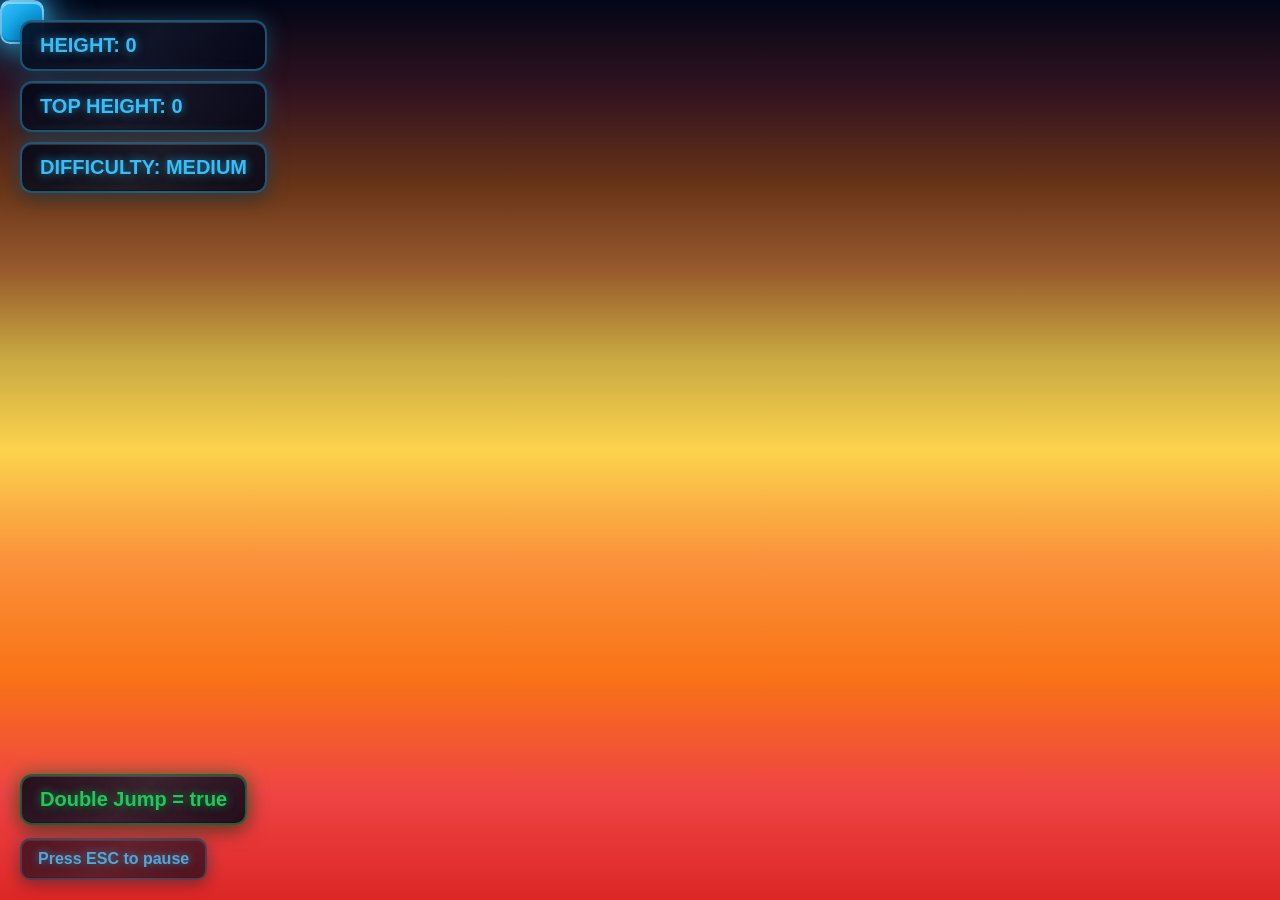
==== index.html @ 07e51c24 "Update index.html" ====
<!DOCTYPE html>
<html lang="en">
<head>
  <meta charset="UTF-8">
  <title>BLOCK JUMP v1.2.0</title>
  <link rel="stylesheet" href="test.css">
</head>
<body>

  <audio id="respawn-sound" src="sounds/music/respawn.mp3" preload="auto"></audio>
  <audio id="lava-die-sound" src="sounds/music/lava_die.mp3" preload="auto"></audio>
  <audio id="jump-sound" src="sounds/music/jump.mp3" preload="auto"></audio>
  <audio id="walking-sound" src="sounds/music/walking.mp3" preload="auto" loop></audio>
  <audio id="kill-brick-sound" src="sounds/music/kill_brick.mp3" preload="auto"></audio>
  <audio id="lava-sound" src="sounds/music/lava.mp3" preload="auto" loop></audio>
  <audio id="achievement-sound" src="sounds/music/achievement.mp3" preload="auto"></audio>

  <div id="hud">
    <span id="current">HEIGHT: 0</span>
    <span id="max">TOP HEIGHT: 0</span>
    <span id="difficulty-display">DIFFICULTY: MEDIUM</span>
  </div>

  <div id="hp-display">Double Jump = true</div>
  <div id="pause-hint">Press ESC to pause</div>

  <div id="achievement-popup" class="achievement-popup"></div>

  <div id="lava"></div>
  <div id="player"></div>

  <div id="pause-menu">
    <div class="menu-content">
      <h2 id="pause-title">PAUSED</h2>

      <!-- MAIN MENU -->
      <div class="menu-buttons" id="main-menu">
        <button class="menu-btn" id="continue-btn">CONTINUE</button>
        <button class="menu-btn" id="extra-btn">EXTRA</button>
        <button class="menu-btn restart" id="restart-btn">RESTART</button>
      </div>

      <!-- EXTRA MENU -->
      <div class="help-section" id="extra-menu">
        <h3 id="extra-title">EXTRA</h3>
        <button class="menu-btn secondary" id="settings-btn">SETTINGS</button>
        <button class="menu-btn secondary" id="achievements-btn">ACHIEVEMENTS</button>
        <button class="menu-btn secondary" id="help-btn">HELP</button>
        <button class="menu-btn restart secondary" id="reset-data-btn">RESET DATA</button>
        <button class="menu-btn" id="extra-back-btn">BACK</button>
      </div>

      <!-- SETTINGS MENU -->
      <div class="help-section" id="settings-menu">
        <h3 id="settings-title">SETTINGS</h3>

        <div class="settings-section">
          <h4 id="settings-graphics-title">Graphics</h4>
          <div class="setting-item">
            <span id="settings-visual-effects">Visual Effects</span>
            <label class="toggle">
              <input type="checkbox" id="effects-toggle" checked>
              <span class="slider"></span>
            </label>
          </div>
          <div class="setting-item">
            <span id="settings-graphics-quality-label">Graphics Quality</span>
            <select id="graphics-quality-select" class="difficulty-dropdown">
              <option value="high" selected>High</option>
              <option value="low">Low</option>
            </select>
          </div>
        </div>

        <div class="settings-section">
          <h4 id="settings-difficulty-title">Difficulty</h4>
          <div class="setting-item">
            <span id="settings-game-difficulty">Game Difficulty</span>
            <select id="difficulty-select" class="difficulty-dropdown">
              <option value="easy">Easy</option>
              <option value="medium" selected>Medium</option>
              <option value="hard">Hard</option>
              <option value="impossible">Impossible</option>
            </select>
          </div>
        </div>

        <div class="settings-section">
          <h4 id="settings-audio-title">Audio</h4>
          <button class="menu-btn secondary" id="audio-settings-btn">Audio Settings</button>
        </div>

        <div class="settings-section">
          <h4 id="settings-ui-title">UI Customization</h4>
          <button class="menu-btn secondary" id="ui-settings-btn">UI Settings</button>
        </div>

        <div class="settings-section">
          <h4 id="settings-language-title">Language</h4>
          <div class="setting-item">
            <span id="settings-language-label">Language</span>
            <select id="language-select" class="language-dropdown">
              <option value="en">🇬🇧 English</option>
              <option value="da">🇩🇰 Dansk</option>
              <option value="de">🇩🇪 Deutsch</option>
            </select>
          </div>
        </div>

        <button class="menu-btn secondary" id="settings-reset-btn">Reset to Default</button>
        <button class="menu-btn" id="settings-back-btn">BACK</button>
      </div>

      <!-- AUDIO SETTINGS MENU -->
      <div class="help-section" id="audio-menu">
        <h3 id="audio-settings-title">AUDIO SETTINGS</h3>

        <div class="settings-section">
          <h4 id="audio-master-title">Master</h4>
          <div class="setting-item">
            <span id="audio-master-label">Master Volume</span>
            <input type="range" id="master-volume-slider" class="volume-slider" min="0" max="100" value="100">
            <span id="master-volume-value" class="volume-value">100%</span>
          </div>
          <div class="setting-item">
            <span id="audio-music-toggle-label">Music</span>
            <label class="toggle">
              <input type="checkbox" id="music-toggle" checked>
              <span class="slider"></span>
            </label>
          </div>
        </div>

        <div class="settings-section">
          <h4 id="audio-sounds-title">Sound Effects</h4>

          <div class="setting-item">
            <span id="audio-respawn-label">Respawn Sound</span>
            <label class="toggle">
              <input type="checkbox" id="audio-respawn" checked>
              <span class="slider"></span>
            </label>
            <input type="range" id="respawn-volume-slider" class="volume-slider" min="0" max="100" value="70">
            <span class="volume-value" id="respawn-volume-value">70%</span>
          </div>

          <div class="setting-item">
            <span id="audio-lava-label">Lava Death Sound</span>
            <label class="toggle">
              <input type="checkbox" id="audio-lava" checked>
              <span class="slider"></span>
            </label>
            <input type="range" id="lava-die-volume-slider" class="volume-slider" min="0" max="100" value="60">
            <span class="volume-value" id="lava-die-volume-value">60%</span>
          </div>

          <div class="setting-item">
            <span id="audio-jump-label">Jump Sound</span>
            <label class="toggle">
              <input type="checkbox" id="audio-jump" checked>
              <span class="slider"></span>
            </label>
            <input type="range" id="jump-volume-slider" class="volume-slider" min="0" max="100" value="40">
            <span class="volume-value" id="jump-volume-value">40%</span>
          </div>

          <div class="setting-item">
            <span id="audio-walking-label">Walking Sound</span>
            <label class="toggle">
              <input type="checkbox" id="audio-walking" checked>
              <span class="slider"></span>
            </label>
            <input type="range" id="walking-volume-slider" class="volume-slider" min="0" max="100" value="70">
            <span class="volume-value" id="walking-volume-value">70%</span>
          </div>

          <div class="setting-item">
            <span id="audio-brick-label">Kill Brick Sound</span>
            <label class="toggle">
              <input type="checkbox" id="audio-brick" checked>
              <span class="slider"></span>
            </label>
            <input type="range" id="brick-volume-slider" class="volume-slider" min="0" max="100" value="80">
            <span class="volume-value" id="brick-volume-value">80%</span>
          </div>

          <div class="setting-item">
            <span id="audio-ambient-label">Lava Ambient Sound</span>
            <label class="toggle">
              <input type="checkbox" id="audio-ambient" checked>
              <span class="slider"></span>
            </label>
            <input type="range" id="lava-volume-slider" class="volume-slider" min="0" max="100" value="40">
            <span class="volume-value" id="lava-volume-value">40%</span>
          </div>

          <div class="setting-item">
            <span id="audio-achievement-label">Achievement Sound</span>
            <label class="toggle">
              <input type="checkbox" id="audio-achievement" checked>
              <span class="slider"></span>
            </label>
            <input type="range" id="achievement-volume-slider" class="volume-slider" min="0" max="100" value="80">
            <span class="volume-value" id="achievement-volume-value">80%</span>
          </div>
        </div>

        <button class="menu-btn" id="audio-back-btn">BACK</button>
      </div>

      <!-- UI SETTINGS MENU -->
      <div class="help-section" id="ui-menu">
        <h3 id="ui-settings-title">UI SETTINGS</h3>

        <div class="settings-section">
          <h4 id="ui-toggle-title">Toggle UI Elements</h4>
          <div class="setting-item">
            <span id="ui-show-height-label">Show Height</span>
            <label class="toggle">
              <input type="checkbox" id="ui-show-height" checked>
              <span class="slider"></span>
            </label>
          </div>
          <div class="setting-item">
            <span id="ui-show-top-label">Show Top Height</span>
            <label class="toggle">
              <input type="checkbox" id="ui-show-top" checked>
              <span class="slider"></span>
            </label>
          </div>
          <div class="setting-item">
            <span id="ui-show-difficulty-label">Show Difficulty</span>
            <label class="toggle">
              <input type="checkbox" id="ui-show-difficulty" checked>
              <span class="slider"></span>
            </label>
          </div>
          <div class="setting-item">
            <span id="ui-show-doublejump-label">Show Double Jump</span>
            <label class="toggle">
              <input type="checkbox" id="ui-show-doublejump" checked>
              <span class="slider"></span>
            </label>
          </div>
          <div class="setting-item">
            <span id="ui-show-hint-label">Show Pause Hint</span>
            <label class="toggle">
              <input type="checkbox" id="ui-show-hint" checked>
              <span class="slider"></span>
            </label>
          </div>
          <button class="menu-btn secondary" id="ui-toggle-all-btn">Toggle All</button>
        </div>

        <div class="settings-section">
          <h4 id="ui-colors-title">Custom Colors</h4>
          <div class="setting-item">
            <span id="ui-btn-color-label">Button Color</span>
            <input type="color" id="ui-btn-color" value="#38bdf8" class="color-picker">
            <button class="menu-btn secondary small-btn" id="ui-btn-color-reset">Reset</button>
          </div>
          <div class="setting-item">
            <span id="ui-text-color-label">Text Color</span>
            <input type="color" id="ui-text-color" value="#38bdf8" class="color-picker">
            <button class="menu-btn secondary small-btn" id="ui-text-color-reset">Reset</button>
          </div>
          <div class="setting-item">
            <span id="ui-cube-label">Cube Color</span>
            <input type="color" id="ui-cube-color" value="#38bdf8" class="color-picker">
            <button class="menu-btn secondary small-btn" id="ui-cube-color-reset">Reset</button>
          </div>
        </div>

        <button class="menu-btn" id="ui-back-btn">BACK</button>
      </div>

      <!-- ACHIEVEMENTS MENU -->
      <div class="help-section" id="achievements-menu">
        <h3 id="achievements-title">ACHIEVEMENTS</h3>
        <div id="achievements-list"></div>
        <button class="menu-btn" id="achievements-back-btn">BACK</button>
      </div>

      <!-- HELP MENU -->
      <div class="help-section" id="help-menu">
        <h3 id="help-title">HELP</h3>
        <p>🟢 <strong class="help-green">Green:</strong> <span class="help-green-desc">Safe platform</span></p>
        <p>🔴 <strong class="help-red">Red:</strong> <span class="help-red-desc">Die when landing on it</span></p>
        <p>🔵 <strong class="help-blue">Blue:</strong> <span class="help-blue-desc">Disappears after 1 second</span></p>
        <p>🟠 <strong class="help-orange">Orange:</strong> <span class="help-orange-desc">Moving platform</span></p>
        <p>⚪ <strong class="help-white">White/gray:</strong> <span class="help-white-desc">Platform you can jump through and land on</span></p>
        <p><strong class="help-controls">Controls:</strong> <span class="help-controls-desc">W/A/D/SPACE and Arrow Keys + you have double jump</span></p>
        <p><strong class="help-avoid">Avoid the Lava!</strong></p>
        <p><strong class="help-pause">ESC to pause</strong></p>
        <button class="menu-btn" id="help-back-btn">BACK</button>
      </div>

      <!-- CHANGELOG MENU -->
      <div class="help-section" id="changelog-menu">
        <h3 id="changelog-title">CHANGELOG</h3>
        <div class="changelog-entry">
          <div class="changelog-version">v1.2.0</div>
          <ul class="changelog-list">
            <li>Achievements system with height milestones (250, 500, 1000) per difficulty</li>
            <li>Achievement unlock timestamps stored in localStorage</li>
            <li>Achievement sound (achievement.mp3) on unlock</li>
            <li>Per-sound volume sliders + master volume</li>
            <li>Music ON/OFF toggle</li>
            <li>Graphics quality setting (High / Low)</li>
            <li>UI customization: button color, text color, cube color (RGB)</li>
            <li>Toggle individual UI elements + Toggle All button</li>
            <li>Reset Data clears all localStorage</li>
            <li>Reset to Default button in settings</li>
            <li>Unified Help menu styling across all menus</li>
            <li>Full translation fixes for all buttons and labels</li>
            <li>Version display added to title</li>
            <li>Changelog menu added</li>
          </ul>
        </div>
        <div class="changelog-entry">
          <div class="changelog-version">v1.1.0</div>
          <ul class="changelog-list">
            <li>Added pause menu with settings</li>
            <li>Added difficulty system</li>
            <li>Added language support (EN, DA, DE)</li>
            <li>Added lava ambient sound</li>
            <li>Added platform types: red, blue, orange, white</li>
          </ul>
        </div>
        <div class="changelog-entry">
          <div class="changelog-version">v1.0.0</div>
          <ul class="changelog-list">
            <li>Initial release</li>
            <li>Basic platformer mechanics</li>
            <li>Green platforms only</li>
          </ul>
        </div>
        <button class="menu-btn" id="changelog-back-btn">BACK</button>
      </div>

    </div>
  </div>

  <div id="death-screen">
    <div class="death-content">
      <h1 id="death-title">YOU DIED</h1>
      <p id="death-subtitle">Click/Space to Respawn</p>
    </div>
  </div>

  <script src="app.js"></script>

</body>
</html>
---- test.css ----
body{
  margin:0;
  background:#020617;
  overflow:hidden;
  font-family: 'Segoe UI', Tahoma, Geneva, Verdana, sans-serif;
  transition: background 3s ease;
}

/* NO EFFECTS MODE */
body.no-effects #player,
body.no-effects .platform,
body.no-effects #hud span,
body.no-effects #hp-display,
body.no-effects #pause-hint,
body.no-effects .death-content h1,
body.no-effects .death-content p,
body.no-effects #pause-menu h2{
  animation: none !important;
  box-shadow: none !important;
  text-shadow: none !important;
  filter: none !important;
}

body.no-effects .platform{
  border: 2px solid rgba(255, 255, 255, 0.3);
}

/* Lava keeps visual in no-effects mode but with correct hitbox */
body.no-effects #lava{
  animation: none !important;
  filter: none !important;
}

#player{
  width:40px;
  height:40px;
  background: linear-gradient(135deg, #38bdf8 0%, #0ea5e9 50%, #0284c7 100%);
  position:absolute;
  border-radius:10px;
  z-index:100;
  box-shadow: 
    0 0 25px rgba(56, 189, 248, 0.9),
    0 0 50px rgba(56, 189, 248, 0.6),
    0 0 75px rgba(56, 189, 248, 0.3),
    0 6px 15px rgba(0, 0, 0, 0.4),
    inset 0 2px 0 rgba(255, 255, 255, 0.4),
    inset 0 -2px 0 rgba(0, 0, 0, 0.2);
  transition: transform 0.1s ease;
  border: 2px solid rgba(255, 255, 255, 0.4);
  animation: playerFloat 2s ease-in-out infinite;
}

@keyframes playerFloat{
  0%, 100%{
    box-shadow: 
      0 0 25px rgba(56, 189, 248, 0.9),
      0 0 50px rgba(56, 189, 248, 0.6),
      0 0 75px rgba(56, 189, 248, 0.3),
      0 6px 15px rgba(0, 0, 0, 0.4),
      inset 0 2px 0 rgba(255, 255, 255, 0.4),
      inset 0 -2px 0 rgba(0, 0, 0, 0.2);
  }
  50%{
    box-shadow: 
      0 0 35px rgba(56, 189, 248, 1),
      0 0 70px rgba(56, 189, 248, 0.7),
      0 0 100px rgba(56, 189, 248, 0.4),
      0 8px 20px rgba(0, 0, 0, 0.5),
      inset 0 2px 0 rgba(255, 255, 255, 0.5),
      inset 0 -2px 0 rgba(0, 0, 0, 0.3);
  }
}

.platform{
  height:18px;
  position:absolute;
  border-radius:10px;
  box-shadow: 0 4px 12px rgba(0, 0, 0, 0.4);
  transition: opacity 0.3s ease;
  border: 2px solid rgba(255, 255, 255, 0.2);
}

.green{
  background: linear-gradient(135deg, #22c55e 0%, #16a34a 50%, #15803d 100%);
  box-shadow: 
    0 0 20px rgba(34, 197, 94, 0.6),
    0 4px 15px rgba(0, 0, 0, 0.5),
    inset 0 2px 0 rgba(255, 255, 255, 0.3),
    inset 0 -1px 0 rgba(0, 0, 0, 0.2);
  border: 2px solid rgba(74, 222, 128, 0.4);
}

.red{
  background: linear-gradient(135deg, #ef4444 0%, #dc2626 50%, #b91c1c 100%);
  box-shadow: 
    0 0 25px rgba(239, 68, 68, 0.8),
    0 0 50px rgba(239, 68, 68, 0.4),
    0 4px 15px rgba(0, 0, 0, 0.5),
    inset 0 2px 0 rgba(255, 255, 255, 0.2),
    inset 0 -1px 0 rgba(0, 0, 0, 0.3);
  animation: redPulse 2s ease-in-out infinite;
  border: 2px solid rgba(248, 113, 113, 0.6);
}

@keyframes redPulse{
  0%, 100%{
    box-shadow: 
      0 0 25px rgba(239, 68, 68, 0.8),
      0 0 50px rgba(239, 68, 68, 0.4),
      0 4px 15px rgba(0, 0, 0, 0.5),
      inset 0 2px 0 rgba(255, 255, 255, 0.2),
      inset 0 -1px 0 rgba(0, 0, 0, 0.3);
    filter: brightness(1);
  }
  50%{
    box-shadow: 
      0 0 35px rgba(239, 68, 68, 1),
      0 0 70px rgba(239, 68, 68, 0.6),
      0 0 100px rgba(239, 68, 68, 0.3),
      0 6px 20px rgba(0, 0, 0, 0.6),
      inset 0 2px 0 rgba(255, 255, 255, 0.3),
      inset 0 -1px 0 rgba(0, 0, 0, 0.4);
    filter: brightness(1.15);
  }
}

.blue{
  background: linear-gradient(135deg, 
    rgba(56,189,248,0.9) 0%, 
    rgba(14,165,233,0.7) 50%,
    rgba(2,132,199,0.6) 100%);
  transition: opacity 0.3s ease;
  box-shadow: 
    0 0 25px rgba(56, 189, 248, 0.7),
    0 0 50px rgba(56, 189, 248, 0.4),
    0 4px 15px rgba(0, 0, 0, 0.4),
    inset 0 2px 0 rgba(255, 255, 255, 0.5),
    inset 0 -1px 0 rgba(0, 0, 0, 0.2);
  border: 2px solid rgba(125, 211, 252, 0.6);
  animation: blueShimmer 3s ease-in-out infinite;
  backdrop-filter: blur(3px);
}

@keyframes blueShimmer{
  0%, 100%{
    box-shadow: 
      0 0 25px rgba(56, 189, 248, 0.7),
      0 0 50px rgba(56, 189, 248, 0.4),
      0 4px 15px rgba(0, 0, 0, 0.4),
      inset 0 2px 0 rgba(255, 255, 255, 0.5),
      inset 0 -1px 0 rgba(0, 0, 0, 0.2);
  }
  50%{
    box-shadow: 
      0 0 35px rgba(56, 189, 248, 0.9),
      0 0 70px rgba(56, 189, 248, 0.5),
      0 4px 20px rgba(0, 0, 0, 0.5),
      inset 0 2px 0 rgba(255, 255, 255, 0.6),
      inset 0 -1px 0 rgba(0, 0, 0, 0.3);
  }
}

.orange{
  background: linear-gradient(135deg, #f97316 0%, #ea580c 50%, #c2410c 100%);
  box-shadow: 
    0 0 20px rgba(249, 115, 22, 0.7),
    0 4px 15px rgba(0, 0, 0, 0.5),
    inset 0 2px 0 rgba(255, 255, 255, 0.3),
    inset 0 -1px 0 rgba(0, 0, 0, 0.2);
  animation: orangeMove 1s ease-in-out infinite alternate;
  border: 2px solid rgba(251, 146, 60, 0.5);
}

@keyframes orangeMove{
  0%{
    box-shadow: 
      0 0 20px rgba(249, 115, 22, 0.7),
      0 4px 15px rgba(0, 0, 0, 0.5),
      inset 0 2px 0 rgba(255, 255, 255, 0.3),
      inset 0 -1px 0 rgba(0, 0, 0, 0.2);
  }
  100%{
    box-shadow: 
      0 0 30px rgba(249, 115, 22, 0.9),
      0 0 50px rgba(249, 115, 22, 0.5),
      0 4px 20px rgba(0, 0, 0, 0.6),
      inset 0 2px 0 rgba(255, 255, 255, 0.4),
      inset 0 -1px 0 rgba(0, 0, 0, 0.3);
  }
}

.white{
  background: linear-gradient(135deg, 
    rgba(200,200,200,0.85) 0%, 
    rgba(180,180,180,0.75) 50%,
    rgba(160,160,160,0.7) 100%);
  box-shadow: 
    0 0 25px rgba(200, 200, 200, 0.6),
    0 0 50px rgba(200, 200, 200, 0.3),
    0 4px 15px rgba(0, 0, 0, 0.4),
    inset 0 2px 0 rgba(255, 255, 255, 0.6),
    inset 0 -1px 0 rgba(0, 0, 0, 0.2);
  border: 2px solid rgba(200, 200, 200, 0.5);
  backdrop-filter: blur(8px);
  animation: whiteGhost 2.5s ease-in-out infinite;
}

@keyframes whiteGhost{
  0%, 100%{
    opacity: 0.75;
    box-shadow: 
      0 0 25px rgba(200, 200, 200, 0.6),
      0 0 50px rgba(200, 200, 200, 0.3),
      0 4px 15px rgba(0, 0, 0, 0.4),
      inset 0 2px 0 rgba(255, 255, 255, 0.6),
      inset 0 -1px 0 rgba(0, 0, 0, 0.2);
  }
  50%{
    opacity: 0.95;
    box-shadow: 
      0 0 35px rgba(200, 200, 200, 0.8),
      0 0 70px rgba(200, 200, 200, 0.4),
      0 0 100px rgba(200, 200, 200, 0.2),
      0 4px 20px rgba(0, 0, 0, 0.5),
      inset 0 2px 0 rgba(255, 255, 255, 0.7),
      inset 0 -1px 0 rgba(0, 0, 0, 0.25);
  }
}

#hud{
  position:fixed;
  top:20px;
  left:20px;
  color:#38bdf8;
  font-weight:bold;
  font-size:20px;
  z-index:1000;
  text-shadow: 
    0 0 10px rgba(56, 189, 248, 0.8),
    0 2px 10px rgba(0, 0, 0, 1);
}

#hud span{
  display:block;
  margin-bottom:10px;
  background: linear-gradient(135deg, 
    rgba(2, 6, 23, 0.85) 0%, 
    rgba(15, 23, 42, 0.8) 50%,
    rgba(2, 6, 23, 0.85) 100%);
  padding: 12px 18px;
  border-radius: 12px;
  backdrop-filter: blur(12px);
  border: 2px solid rgba(56, 189, 248, 0.4);
  box-shadow: 
    0 0 20px rgba(56, 189, 248, 0.3),
    0 4px 20px rgba(0, 0, 0, 0.6),
    inset 0 1px 0 rgba(255, 255, 255, 0.15),
    inset 0 -1px 0 rgba(0, 0, 0, 0.3);
  transition: all 0.3s ease;
}

#hud span:hover{
  background: linear-gradient(135deg, 
    rgba(2, 6, 23, 0.95) 0%, 
    rgba(15, 23, 42, 0.9) 50%,
    rgba(2, 6, 23, 0.95) 100%);
  border-color: rgba(56, 189, 248, 0.6);
  transform: translateX(8px);
  box-shadow: 
    0 0 30px rgba(56, 189, 248, 0.5),
    0 6px 25px rgba(0, 0, 0, 0.7),
    inset 0 1px 0 rgba(255, 255, 255, 0.2),
    inset 0 -1px 0 rgba(0, 0, 0, 0.4);
}

#hp-display{
  position:fixed;
  bottom:75px;
  left:20px;
  color:#22c55e;
  font-weight:bold;
  font-size:20px;
  z-index:1000;
  text-shadow: 
    0 0 10px rgba(34, 197, 94, 0.8),
    0 2px 10px rgba(0, 0, 0, 1);
  background: linear-gradient(135deg, 
    rgba(2, 6, 23, 0.85) 0%, 
    rgba(15, 23, 42, 0.8) 50%,
    rgba(2, 6, 23, 0.85) 100%);
  padding: 12px 18px;
  border-radius: 12px;
  backdrop-filter: blur(12px);
  border: 2px solid rgba(34, 197, 94, 0.4);
  box-shadow: 
    0 0 20px rgba(34, 197, 94, 0.3),
    0 4px 20px rgba(0, 0, 0, 0.6),
    inset 0 1px 0 rgba(255, 255, 255, 0.15),
    inset 0 -1px 0 rgba(0, 0, 0, 0.3);
}

#pause-hint{
  position:fixed;
  bottom:20px;
  left:20px;
  color:#38bdf8;
  font-weight:bold;
  font-size:16px;
  z-index:1000;
  opacity:0.85;
  text-shadow: 
    0 0 8px rgba(56, 189, 248, 0.8),
    0 2px 8px rgba(0, 0, 0, 1);
  background: linear-gradient(135deg, 
    rgba(2, 6, 23, 0.75) 0%, 
    rgba(15, 23, 42, 0.7) 50%,
    rgba(2, 6, 23, 0.75) 100%);
  padding: 10px 16px;
  border-radius: 10px;
  backdrop-filter: blur(10px);
  border: 2px solid rgba(56, 189, 248, 0.25);
  box-shadow: 
    0 0 15px rgba(56, 189, 248, 0.2),
    0 4px 15px rgba(0, 0, 0, 0.5),
    inset 0 1px 0 rgba(255, 255, 255, 0.1),
    inset 0 -1px 0 rgba(0, 0, 0, 0.2);
  animation: hintPulse 3s ease-in-out infinite;
}

@keyframes hintPulse{
  0%, 100%{
    opacity: 0.75;
  }
  50%{
    opacity: 1;
  }
}

#lava{
  position:absolute;
  left:0;
  width:100%;
  height:100vh;
  background:linear-gradient(to top, 
    #dc2626 0%, 
    #ef4444 12%, 
    #f97316 25%, 
    #fb923c 38%,
    #fcd34d 50%,
    rgba(252,211,77,0.8) 60%,
    rgba(251,146,60,0.6) 70%,
    rgba(249,115,22,0.4) 80%,
    rgba(239,68,68,0.2) 90%,
    rgba(220,38,38,0) 100%);
  z-index:50;
  box-shadow:
    0 -30px 80px rgba(220,38,38,0.9),
    0 -20px 60px rgba(239,68,68,0.7),
    0 -10px 40px rgba(249,115,22,0.5);
  animation: lavaGlow 3s ease-in-out infinite;
}

@keyframes lavaGlow{
  0%, 100%{
    box-shadow:
      0 -30px 80px rgba(220,38,38,0.9),
      0 -20px 60px rgba(239,68,68,0.7),
      0 -10px 40px rgba(249,115,22,0.5);
    filter: brightness(1) saturate(1);
  }
  50%{
    box-shadow:
      0 -35px 100px rgba(220,38,38,1),
      0 -25px 80px rgba(239,68,68,0.8),
      0 -15px 60px rgba(249,115,22,0.6),
      0 -5px 40px rgba(252,211,77,0.4);
    filter: brightness(1.15) saturate(1.2);
  }
}

#pause-menu{
  position:fixed;
  top:0;
  left:0;
  width:100%;
  height:100%;
  background:rgba(2,6,23,0.97);
  display:none;
  justify-content:center;
  align-items:center;
  z-index:2000;
  backdrop-filter: blur(20px);
}

#pause-menu.active{
  display:flex;
}

#pause-menu .menu-content{
  background: linear-gradient(135deg, 
    rgba(2, 6, 23, 0.98) 0%, 
    rgba(15, 23, 42, 0.95) 50%,
    rgba(2, 6, 23, 0.98) 100%);
  padding:55px;
  border-radius:25px;
  text-align:center;
  max-width:600px;
  width:90%;
  border:3px solid rgba(56, 189, 248, 0.6);
  box-shadow: 
    0 0 60px rgba(56, 189, 248, 0.6),
    0 0 100px rgba(56, 189, 248, 0.3),
    0 25px 80px rgba(0, 0, 0, 0.9),
    inset 0 2px 0 rgba(255, 255, 255, 0.15),
    inset 0 -2px 0 rgba(0, 0, 0, 0.3);
  max-height: 85vh;
  overflow-y: auto;
}

#pause-menu h2{
  color:#38bdf8;
  font-size:64px;
  margin:0 0 40px 0;
  text-shadow: 
    0 0 25px rgba(56, 189, 248, 1),
    0 0 50px rgba(56, 189, 248, 0.7),
    0 0 75px rgba(56, 189, 248, 0.4),
    0 4px 15px rgba(0, 0, 0, 1);
  animation: titleGlow 2s ease-in-out infinite;
  letter-spacing: 2px;
}

@keyframes titleGlow{
  0%, 100%{
    text-shadow: 
      0 0 25px rgba(56, 189, 248, 1),
      0 0 50px rgba(56, 189, 248, 0.7),
      0 0 75px rgba(56, 189, 248, 0.4),
      0 4px 15px rgba(0, 0, 0, 1);
  }
  50%{
    text-shadow: 
      0 0 35px rgba(56, 189, 248, 1),
      0 0 70px rgba(56, 189, 248, 0.8),
      0 0 105px rgba(56, 189, 248, 0.5),
      0 0 140px rgba(56, 189, 248, 0.3),
      0 6px 20px rgba(0, 0, 0, 1);
  }
}

#pause-menu .menu-btn{
  width:100%;
  padding:20px;
  margin:14px 0;
  font-size:24px;
  font-weight:bold;
  border:3px solid #38bdf8;
  background: linear-gradient(135deg, 
    rgba(56, 189, 248, 0.15) 0%, 
    rgba(56, 189, 248, 0.08) 50%,
    rgba(56, 189, 248, 0.15) 100%);
  color:#38bdf8;
  border-radius:15px;
  cursor:pointer;
  transition:all 0.3s ease;
  box-shadow: 
    0 0 20px rgba(56, 189, 248, 0.3),
    0 4px 20px rgba(0, 0, 0, 0.4),
    inset 0 2px 0 rgba(255, 255, 255, 0.15),
    inset 0 -2px 0 rgba(0, 0, 0, 0.2);
  text-shadow: 
    0 0 10px rgba(56, 189, 248, 0.5),
    0 2px 5px rgba(0, 0, 0, 0.8);
  letter-spacing: 1px;
}

#pause-menu .menu-btn.secondary{
  font-size: 20px;
  padding: 16px;
}

#pause-menu .menu-btn:hover{
  background: linear-gradient(135deg, #38bdf8 0%, #0ea5e9 50%, #0284c7 100%);
  color:#020617;
  transform: translateY(-4px);
  box-shadow: 
    0 0 35px rgba(56, 189, 248, 1),
    0 0 60px rgba(56, 189, 248, 0.6),
    0 10px 30px rgba(0, 0, 0, 0.6),
    inset 0 2px 0 rgba(255, 255, 255, 0.4),
    inset 0 -2px 0 rgba(0, 0, 0, 0.3);
  text-shadow: 0 2px 5px rgba(0, 0, 0, 0.5);
  border-color: rgba(125, 211, 252, 0.8);
}

#pause-menu .menu-btn:active{
  transform: translateY(-2px);
}

#pause-menu .menu-btn.restart{
  border-color:#ef4444;
  color:#ef4444;
  background: linear-gradient(135deg, 
    rgba(239, 68, 68, 0.15) 0%, 
    rgba(239, 68, 68, 0.08) 50%,
    rgba(239, 68, 68, 0.15) 100%);
  text-shadow: 
    0 0 10px rgba(239, 68, 68, 0.5),
    0 2px 5px rgba(0, 0, 0, 0.8);
  box-shadow: 
    0 0 20px rgba(239, 68, 68, 0.3),
    0 4px 20px rgba(0, 0, 0, 0.4),
    inset 0 2px 0 rgba(255, 255, 255, 0.15),
    inset 0 -2px 0 rgba(0, 0, 0, 0.2);
}

#pause-menu .menu-btn.restart:hover{
  background: linear-gradient(135deg, #ef4444 0%, #dc2626 50%, #b91c1c 100%);
  color:white;
  box-shadow: 
    0 0 35px rgba(239, 68, 68, 1),
    0 0 60px rgba(239, 68, 68, 0.6),
    0 10px 30px rgba(0, 0, 0, 0.6),
    inset 0 2px 0 rgba(255, 255, 255, 0.3),
    inset 0 -2px 0 rgba(0, 0, 0, 0.3);
  border-color: rgba(248, 113, 113, 0.8);
  text-shadow: 0 2px 5px rgba(0, 0, 0, 0.5);
}

.help-section{
  text-align:left;
  display:none;
  max-height: 60vh;
  overflow-y: auto;
  padding-right: 10px;
}

#main-menu{
  display:block;
}

#help-menu h3,
#settings-menu h3,
#audio-menu h3,
#extra-menu h3{
  color:#38bdf8;
  font-size:32px;
  margin:0 0 25px 0;
  text-align:center;
  text-shadow: 
    0 0 20px rgba(56, 189, 248, 0.8),
    0 4px 10px rgba(0, 0, 0, 1);
  letter-spacing: 1px;
}

#help-menu p{
  color:#22c55e;
  margin:12px 0;
  font-size:16px;
  line-height:2;
  background: linear-gradient(135deg,
    rgba(34, 197, 94, 0.08) 0%,
    rgba(34, 197, 94, 0.12) 50%,
    rgba(34, 197, 94, 0.08) 100%);
  padding: 10px 15px;
  border-radius: 10px;
  border-left: 4px solid #22c55e;
  text-shadow: 0 1px 3px rgba(0, 0, 0, 0.8);
  box-shadow: 
    0 2px 10px rgba(0, 0, 0, 0.3),
    inset 0 1px 0 rgba(255, 255, 255, 0.1);
  transition: all 0.3s ease;
}

#help-menu p:hover{
  background: linear-gradient(135deg,
    rgba(34, 197, 94, 0.12) 0%,
    rgba(34, 197, 94, 0.16) 50%,
    rgba(34, 197, 94, 0.12) 100%);
  transform: translateX(5px);
}

#help-menu strong{
  color:#38bdf8;
  text-shadow: 
    0 0 12px rgba(56, 189, 248, 0.7),
    0 1px 3px rgba(0, 0, 0, 0.8);
}

/* SETTINGS STYLES */
.settings-section{
  margin: 25px 0;
  padding: 20px;
  background: rgba(56, 189, 248, 0.05);
  border-radius: 15px;
  border: 2px solid rgba(56, 189, 248, 0.2);
}

.settings-section h4{
  color: #38bdf8;
  font-size: 24px;
  margin: 0 0 15px 0;
  text-shadow: 0 0 15px rgba(56, 189, 248, 0.6);
}

.setting-item{
  display: flex;
  justify-content: space-between;
  align-items: center;
  padding: 15px;
  margin: 10px 0;
  background: rgba(15, 23, 42, 0.5);
  border-radius: 10px;
  border: 2px solid rgba(56, 189, 248, 0.2);
}

.setting-item span{
  color: #38bdf8;
  font-size: 18px;
  font-weight: bold;
}

/* TOGGLE SWITCH */
.toggle{
  position: relative;
  display: inline-block;
  width: 60px;
  height: 34px;
}

.toggle input{
  opacity: 0;
  width: 0;
  height: 0;
}

.slider{
  position: absolute;
  cursor: pointer;
  top: 0;
  left: 0;
  right: 0;
  bottom: 0;
  background-color: rgba(239, 68, 68, 0.5);
  transition: 0.4s;
  border-radius: 34px;
  border: 2px solid rgba(239, 68, 68, 0.8);
}

.slider:before{
  position: absolute;
  content: "";
  height: 26px;
  width: 26px;
  left: 4px;
  bottom: 2px;
  background-color: white;
  transition: 0.4s;
  border-radius: 50%;
  box-shadow: 0 2px 5px rgba(0, 0, 0, 0.3);
}

input:checked + .slider{
  background-color: rgba(34, 197, 94, 0.5);
  border-color: rgba(34, 197, 94, 0.8);
}

input:checked + .slider:before{
  transform: translateX(26px);
}

.slider:hover{
  box-shadow: 0 0 15px rgba(56, 189, 248, 0.5);
}

/* LANGUAGE DROPDOWN */
.language-dropdown,
.difficulty-dropdown{
  padding: 10px 15px;
  font-size: 18px;
  background: rgba(15, 23, 42, 0.8);
  color: #38bdf8;
  border: 2px solid rgba(56, 189, 248, 0.4);
  border-radius: 10px;
  cursor: pointer;
  font-weight: bold;
  transition: all 0.3s ease;
}

.language-dropdown:hover,
.difficulty-dropdown:hover{
  background: rgba(15, 23, 42, 1);
  border-color: rgba(56, 189, 248, 0.8);
  box-shadow: 0 0 20px rgba(56, 189, 248, 0.5);
}

.language-dropdown option,
.difficulty-dropdown option{
  background: #0f172a;
  color: #38bdf8;
  padding: 10px;
}

#death-screen{
  position:fixed;
  top:0;
  left:0;
  width:100%;
  height:100%;
  background:rgba(0,0,0,0.96);
  display:none;
  justify-content:center;
  align-items:center;
  z-index:3000;
  cursor:pointer;
  backdrop-filter: blur(15px);
}

#death-screen.active{
  display:flex;
}

.death-content{
  text-align:center;
}

.death-content h1{
  color:#ef4444;
  font-size:96px;
  margin-bottom:30px;
  animation:deathPulse 1.5s infinite;
  text-shadow: 
    0 0 40px rgba(239, 68, 68, 1),
    0 0 80px rgba(239, 68, 68, 0.8),
    0 0 120px rgba(239, 68, 68, 0.6),
    0 0 160px rgba(239, 68, 68, 0.4),
    0 6px 20px rgba(0, 0, 0, 1);
  letter-spacing: 3px;
}

.death-content p{
  color:#38bdf8;
  font-size:40px;
  font-weight:bold;
  text-shadow: 
    0 0 25px rgba(56, 189, 248, 1),
    0 0 50px rgba(56, 189, 248, 0.6),
    0 4px 15px rgba(0, 0, 0, 1);
  animation: promptBlink 2s ease-in-out infinite;
  letter-spacing: 2px;
}

@keyframes deathPulse{
  0%, 100%{
    opacity:1;
    transform:scale(1);
    text-shadow: 
      0 0 40px rgba(239, 68, 68, 1),
      0 0 80px rgba(239, 68, 68, 0.8),
      0 0 120px rgba(239, 68, 68, 0.6),
      0 0 160px rgba(239, 68, 68, 0.4),
      0 6px 20px rgba(0, 0, 0, 1);
  }
  50%{
    opacity:0.85;
    transform:scale(1.08);
    text-shadow: 
      0 0 50px rgba(239, 68, 68, 1),
      0 0 100px rgba(239, 68, 68, 0.9),
      0 0 150px rgba(239, 68, 68, 0.7),
      0 0 200px rgba(239, 68, 68, 0.5),
      0 8px 25px rgba(0, 0, 0, 1);
  }
}

@keyframes promptBlink{
  0%, 100%{
    opacity: 1;
  }
  50%{
    opacity: 0.4;
  }
}

/* SCROLLBAR */
#pause-menu .menu-content::-webkit-scrollbar,
.help-section::-webkit-scrollbar{
  width: 10px;
}

#pause-menu .menu-content::-webkit-scrollbar-track,
.help-section::-webkit-scrollbar-track{
  background: rgba(2, 6, 23, 0.5);
  border-radius: 10px;
}

#pause-menu .menu-content::-webkit-scrollbar-thumb,
.help-section::-webkit-scrollbar-thumb{
  background: linear-gradient(180deg, #38bdf8, #0ea5e9);
  border-radius: 10px;
  box-shadow: 0 0 10px rgba(56, 189, 248, 0.5);
}

#pause-menu .menu-content::-webkit-scrollbar-thumb:hover,
.help-section::-webkit-scrollbar-thumb:hover{
  background: linear-gradient(180deg, #0ea5e9, #0284c7);
}
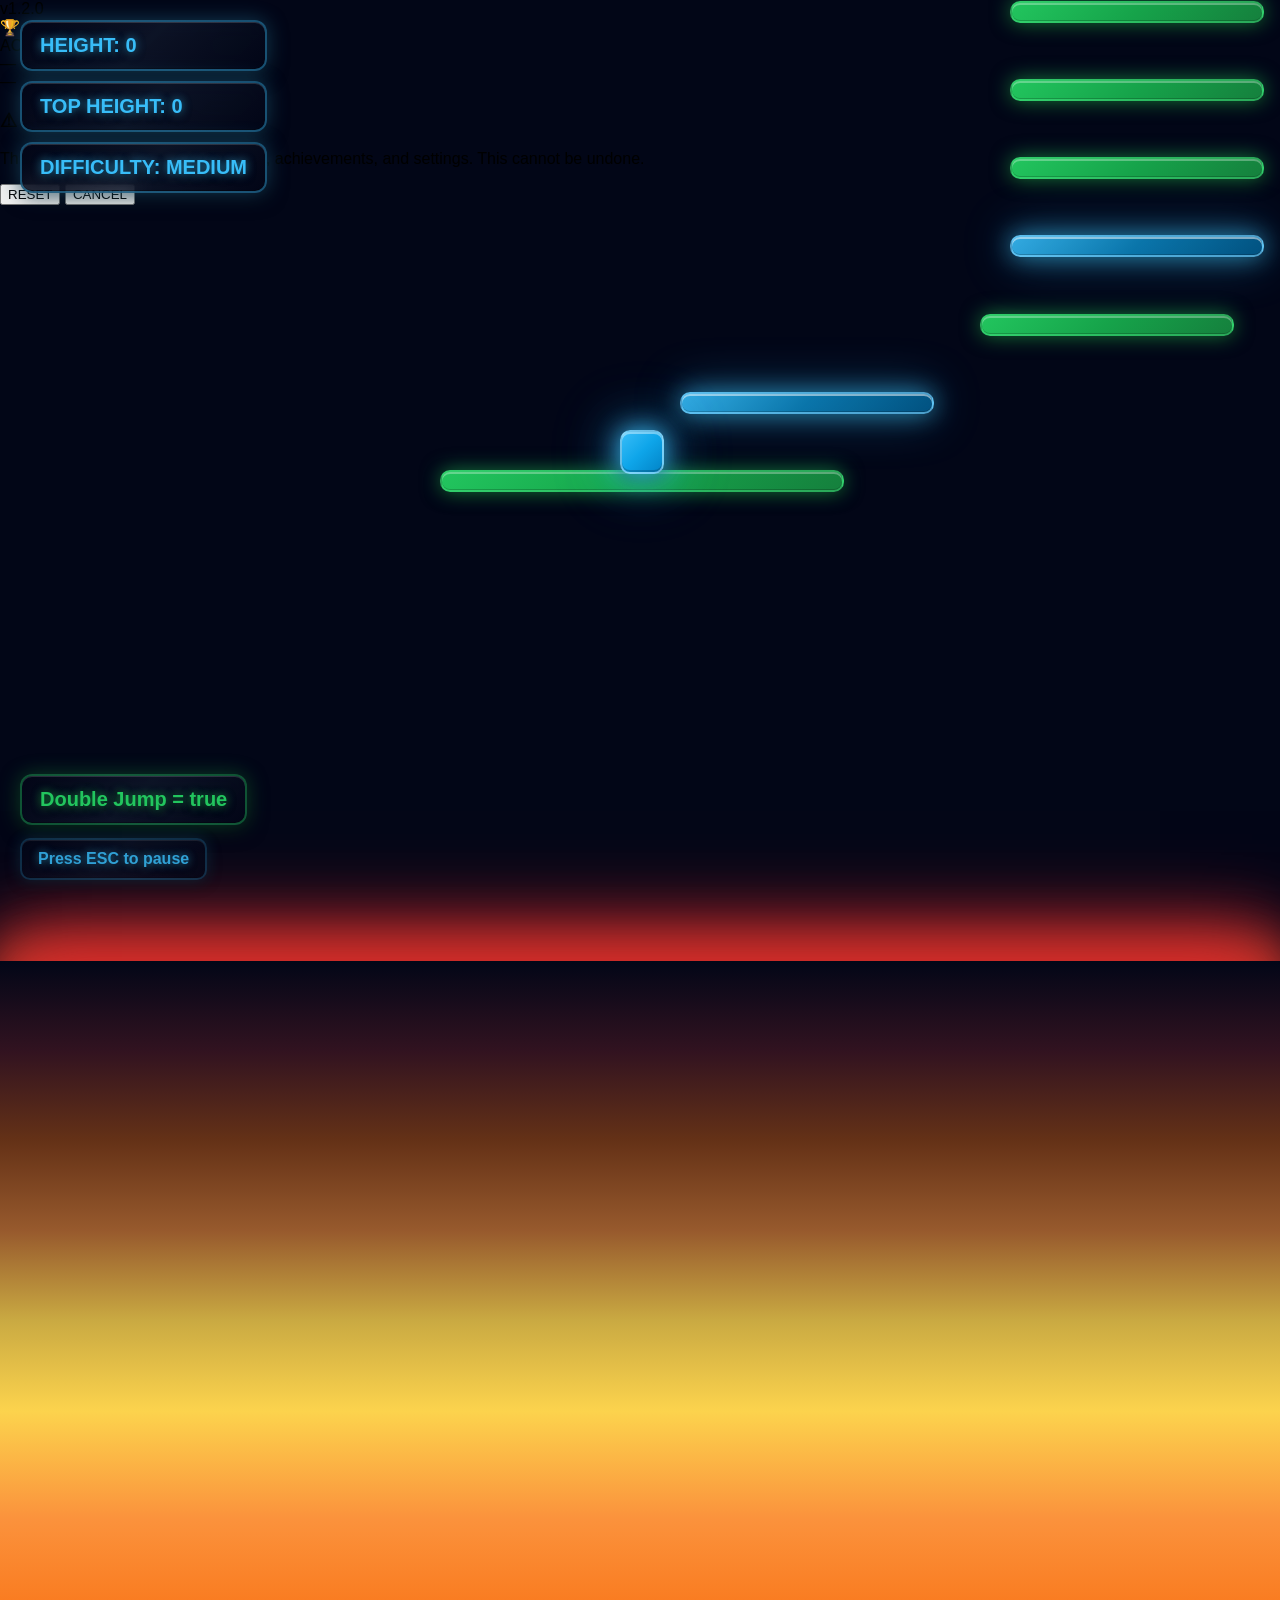
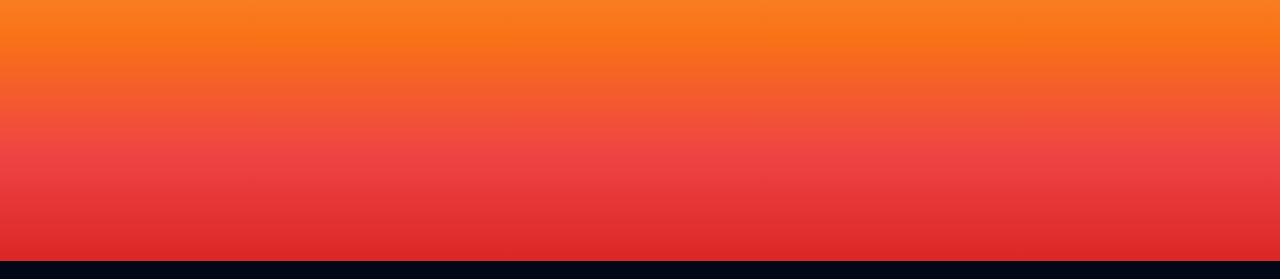
==== commit 0c131d9f: "Update index.html" ====
--- a/index.html
+++ b/index.html
@@ -2,17 +2,18 @@
 <html lang="en">
 <head>
   <meta charset="UTF-8">
-  <title>BLOCK JUMP v1.2.0</title>
+  <meta name="viewport" content="width=device-width, initial-scale=1.0">
+  <title>BLOCK JUMP</title>
   <link rel="stylesheet" href="test.css">
 </head>
 <body>
 
-  <audio id="respawn-sound" src="sounds/music/respawn.mp3" preload="auto"></audio>
-  <audio id="lava-die-sound" src="sounds/music/lava_die.mp3" preload="auto"></audio>
-  <audio id="jump-sound" src="sounds/music/jump.mp3" preload="auto"></audio>
-  <audio id="walking-sound" src="sounds/music/walking.mp3" preload="auto" loop></audio>
-  <audio id="kill-brick-sound" src="sounds/music/kill_brick.mp3" preload="auto"></audio>
-  <audio id="lava-sound" src="sounds/music/lava.mp3" preload="auto" loop></audio>
+  <audio id="respawn-sound"     src="sounds/music/respawn.mp3"     preload="auto"></audio>
+  <audio id="lava-die-sound"    src="sounds/music/lava_die.mp3"    preload="auto"></audio>
+  <audio id="jump-sound"        src="sounds/music/jump.mp3"        preload="auto"></audio>
+  <audio id="walking-sound"     src="sounds/music/walking.mp3"     preload="auto" loop></audio>
+  <audio id="kill-brick-sound"  src="sounds/music/kill_brick.mp3"  preload="auto"></audio>
+  <audio id="lava-sound"        src="sounds/music/lava.mp3"        preload="auto" loop></audio>
   <audio id="achievement-sound" src="sounds/music/achievement.mp3" preload="auto"></audio>
 
   <div id="hud">
@@ -23,39 +24,77 @@
 
   <div id="hp-display">Double Jump = true</div>
   <div id="pause-hint">Press ESC to pause</div>
-
-  <div id="achievement-popup" class="achievement-popup"></div>
+  <div id="version-tag">v1.2.0</div>
 
   <div id="lava"></div>
   <div id="player"></div>
 
+  <div id="achievement-toast">
+    <div class="toast-icon" id="toast-icon">🏆</div>
+    <div class="toast-body">
+      <div class="toast-label" id="toast-label">ACHIEVEMENT UNLOCKED</div>
+      <div class="toast-title" id="toast-title">—</div>
+      <div class="toast-desc"  id="toast-desc">—</div>
+    </div>
+  </div>
+
+  <div id="confirm-modal">
+    <div class="modal-box">
+      <h3 id="confirm-title">⚠ RESET ALL DATA?</h3>
+      <p  id="confirm-body">This will permanently erase all scores, achievements, and settings. This cannot be undone.</p>
+      <div class="modal-btns">
+        <button id="confirm-yes">RESET</button>
+        <button id="confirm-no">CANCEL</button>
+      </div>
+    </div>
+  </div>
+
   <div id="pause-menu">
     <div class="menu-content">
+
       <h2 id="pause-title">PAUSED</h2>
 
-      <!-- MAIN MENU -->
-      <div class="menu-buttons" id="main-menu">
-        <button class="menu-btn" id="continue-btn">CONTINUE</button>
-        <button class="menu-btn" id="extra-btn">EXTRA</button>
+      <div id="main-menu" class="menu-panel">
+        <button class="menu-btn"         id="continue-btn">CONTINUE</button>
+        <button class="menu-btn"         id="extra-btn">EXTRA</button>
         <button class="menu-btn restart" id="restart-btn">RESTART</button>
       </div>
 
-      <!-- EXTRA MENU -->
-      <div class="help-section" id="extra-menu">
-        <h3 id="extra-title">EXTRA</h3>
+      <div id="extra-menu" class="menu-panel hidden">
+        <h3 id="extra-title-h3">EXTRA</h3>
+        <button class="menu-btn secondary" id="achievements-btn">ACHIEVEMENTS</button>
         <button class="menu-btn secondary" id="settings-btn">SETTINGS</button>
-        <button class="menu-btn secondary" id="achievements-btn">ACHIEVEMENTS</button>
         <button class="menu-btn secondary" id="help-btn">HELP</button>
-        <button class="menu-btn restart secondary" id="reset-data-btn">RESET DATA</button>
-        <button class="menu-btn" id="extra-back-btn">BACK</button>
-      </div>
-
-      <!-- SETTINGS MENU -->
-      <div class="help-section" id="settings-menu">
-        <h3 id="settings-title">SETTINGS</h3>
+        <button class="menu-btn secondary" id="changelog-btn">CHANGELOG</button>
+        <button class="menu-btn"           id="extra-back-btn">BACK</button>
+      </div>
+
+      <div id="achievements-menu" class="menu-panel hidden scrollable">
+        <h3 id="achievements-title-h3">ACHIEVEMENTS</h3>
+        <div id="achievements-container"></div>
+        <button class="menu-btn" id="achievements-back-btn">BACK</button>
+      </div>
+
+      <div id="settings-menu" class="menu-panel hidden scrollable">
+        <h3 id="settings-title-h3">SETTINGS</h3>
 
         <div class="settings-section">
           <h4 id="settings-graphics-title">Graphics</h4>
+          <div class="setting-item column-item">
+            <span id="settings-graphics-mode-label">Graphics Mode</span>
+            <div class="cube-toggle" id="graphics-mode-toggle">
+              <div class="cube-slider"></div>
+              <span class="cube-label left active" id="gfx-label-high">HIGH</span>
+              <span class="cube-label right"       id="gfx-label-low">LOW</span>
+            </div>
+          </div>
+          <div class="setting-item">
+            <span id="settings-ui-effects-label">UI Effects</span>
+            <label class="toggle">
+              <input type="checkbox" id="ui-effects-toggle" checked>
+              <span class="slider"></span>
+            </label>
+          </div>
           <div class="setting-item">
             <span id="settings-visual-effects">Visual Effects</span>
             <label class="toggle">
@@ -63,20 +102,13 @@
               <span class="slider"></span>
             </label>
           </div>
-          <div class="setting-item">
-            <span id="settings-graphics-quality-label">Graphics Quality</span>
-            <select id="graphics-quality-select" class="difficulty-dropdown">
-              <option value="high" selected>High</option>
-              <option value="low">Low</option>
-            </select>
-          </div>
         </div>
 
         <div class="settings-section">
           <h4 id="settings-difficulty-title">Difficulty</h4>
           <div class="setting-item">
             <span id="settings-game-difficulty">Game Difficulty</span>
-            <select id="difficulty-select" class="difficulty-dropdown">
+            <select id="difficulty-select" class="styled-select">
               <option value="easy">Easy</option>
               <option value="medium" selected>Medium</option>
               <option value="hard">Hard</option>
@@ -91,15 +123,15 @@
         </div>
 
         <div class="settings-section">
-          <h4 id="settings-ui-title">UI Customization</h4>
-          <button class="menu-btn secondary" id="ui-settings-btn">UI Settings</button>
+          <h4 id="settings-custom-title">Customization</h4>
+          <button class="menu-btn secondary" id="custom-colors-btn">Colors &amp; Theme</button>
         </div>
 
         <div class="settings-section">
           <h4 id="settings-language-title">Language</h4>
           <div class="setting-item">
             <span id="settings-language-label">Language</span>
-            <select id="language-select" class="language-dropdown">
+            <select id="language-select" class="styled-select">
               <option value="en">🇬🇧 English</option>
               <option value="da">🇩🇰 Dansk</option>
               <option value="de">🇩🇪 Deutsch</option>
@@ -107,233 +139,173 @@
           </div>
         </div>
 
-        <button class="menu-btn secondary" id="settings-reset-btn">Reset to Default</button>
+        <div class="settings-section">
+          <h4 id="settings-data-title">Data</h4>
+          <button class="btn-danger wide" id="reset-data-btn">⚠ RESET ALL DATA</button>
+        </div>
+
         <button class="menu-btn" id="settings-back-btn">BACK</button>
       </div>
 
-      <!-- AUDIO SETTINGS MENU -->
-      <div class="help-section" id="audio-menu">
+      <div id="audio-menu" class="menu-panel hidden scrollable">
         <h3 id="audio-settings-title">AUDIO SETTINGS</h3>
 
-        <div class="settings-section">
-          <h4 id="audio-master-title">Master</h4>
-          <div class="setting-item">
-            <span id="audio-master-label">Master Volume</span>
-            <input type="range" id="master-volume-slider" class="volume-slider" min="0" max="100" value="100">
-            <span id="master-volume-value" class="volume-value">100%</span>
-          </div>
-          <div class="setting-item">
-            <span id="audio-music-toggle-label">Music</span>
-            <label class="toggle">
-              <input type="checkbox" id="music-toggle" checked>
-              <span class="slider"></span>
-            </label>
-          </div>
-        </div>
-
-        <div class="settings-section">
-          <h4 id="audio-sounds-title">Sound Effects</h4>
-
-          <div class="setting-item">
-            <span id="audio-respawn-label">Respawn Sound</span>
-            <label class="toggle">
-              <input type="checkbox" id="audio-respawn" checked>
-              <span class="slider"></span>
-            </label>
-            <input type="range" id="respawn-volume-slider" class="volume-slider" min="0" max="100" value="70">
-            <span class="volume-value" id="respawn-volume-value">70%</span>
-          </div>
-
-          <div class="setting-item">
-            <span id="audio-lava-label">Lava Death Sound</span>
-            <label class="toggle">
-              <input type="checkbox" id="audio-lava" checked>
-              <span class="slider"></span>
-            </label>
-            <input type="range" id="lava-die-volume-slider" class="volume-slider" min="0" max="100" value="60">
-            <span class="volume-value" id="lava-die-volume-value">60%</span>
-          </div>
-
-          <div class="setting-item">
-            <span id="audio-jump-label">Jump Sound</span>
-            <label class="toggle">
-              <input type="checkbox" id="audio-jump" checked>
-              <span class="slider"></span>
-            </label>
-            <input type="range" id="jump-volume-slider" class="volume-slider" min="0" max="100" value="40">
-            <span class="volume-value" id="jump-volume-value">40%</span>
-          </div>
-
-          <div class="setting-item">
-            <span id="audio-walking-label">Walking Sound</span>
-            <label class="toggle">
-              <input type="checkbox" id="audio-walking" checked>
-              <span class="slider"></span>
-            </label>
-            <input type="range" id="walking-volume-slider" class="volume-slider" min="0" max="100" value="70">
-            <span class="volume-value" id="walking-volume-value">70%</span>
-          </div>
-
-          <div class="setting-item">
-            <span id="audio-brick-label">Kill Brick Sound</span>
-            <label class="toggle">
-              <input type="checkbox" id="audio-brick" checked>
-              <span class="slider"></span>
-            </label>
-            <input type="range" id="brick-volume-slider" class="volume-slider" min="0" max="100" value="80">
-            <span class="volume-value" id="brick-volume-value">80%</span>
-          </div>
-
-          <div class="setting-item">
-            <span id="audio-ambient-label">Lava Ambient Sound</span>
-            <label class="toggle">
-              <input type="checkbox" id="audio-ambient" checked>
-              <span class="slider"></span>
-            </label>
-            <input type="range" id="lava-volume-slider" class="volume-slider" min="0" max="100" value="40">
-            <span class="volume-value" id="lava-volume-value">40%</span>
-          </div>
-
-          <div class="setting-item">
-            <span id="audio-achievement-label">Achievement Sound</span>
-            <label class="toggle">
-              <input type="checkbox" id="audio-achievement" checked>
-              <span class="slider"></span>
-            </label>
-            <input type="range" id="achievement-volume-slider" class="volume-slider" min="0" max="100" value="80">
-            <span class="volume-value" id="achievement-volume-value">80%</span>
-          </div>
+        <div class="master-row">
+          <span id="audio-global-music-label">Global Music</span>
+          <label class="toggle">
+            <input type="checkbox" id="audio-global-music" checked>
+            <span class="slider"></span>
+          </label>
+        </div>
+
+        <div class="master-volume-block">
+          <label id="audio-master-vol-label">Master Volume</label>
+          <div class="vol-row-inner">
+            <input type="range" id="master-volume" min="0" max="100" value="100">
+            <span class="vol-num" id="master-vol-display">100</span><span class="vol-pct">%</span>
+          </div>
+        </div>
+
+        <div class="section-label" id="audio-sounds-header">SOUNDS</div>
+        <div class="all-toggle-row">
+          <button class="btn-all-on"  id="sounds-all-on">✓ ALL ON</button>
+          <button class="btn-all-off" id="sounds-all-off">✗ ALL OFF</button>
+        </div>
+
+        <div class="vol-row">
+          <label class="toggle"><input type="checkbox" id="audio-respawn" checked><span class="slider"></span></label>
+          <span id="audio-respawn-label">Respawn Sound</span>
+          <input type="range" class="vol-slider" id="vol-respawn" min="0" max="100" value="70">
+          <span class="vol-num" id="vol-respawn-val">70%</span>
+        </div>
+        <div class="vol-row">
+          <label class="toggle"><input type="checkbox" id="audio-lava" checked><span class="slider"></span></label>
+          <span id="audio-lava-label">Lava Death Sound</span>
+          <input type="range" class="vol-slider" id="vol-lava-die" min="0" max="100" value="60">
+          <span class="vol-num" id="vol-lava-die-val">60%</span>
+        </div>
+        <div class="vol-row">
+          <label class="toggle"><input type="checkbox" id="audio-jump" checked><span class="slider"></span></label>
+          <span id="audio-jump-label">Jump Sound</span>
+          <input type="range" class="vol-slider" id="vol-jump" min="0" max="100" value="40">
+          <span class="vol-num" id="vol-jump-val">40%</span>
+        </div>
+        <div class="vol-row">
+          <label class="toggle"><input type="checkbox" id="audio-walking" checked><span class="slider"></span></label>
+          <span id="audio-walking-label">Walking Sound</span>
+          <input type="range" class="vol-slider" id="vol-walking" min="0" max="100" value="70">
+          <span class="vol-num" id="vol-walking-val">70%</span>
+        </div>
+        <div class="vol-row">
+          <label class="toggle"><input type="checkbox" id="audio-brick" checked><span class="slider"></span></label>
+          <span id="audio-brick-label">Kill Brick Sound</span>
+          <input type="range" class="vol-slider" id="vol-brick" min="0" max="100" value="80">
+          <span class="vol-num" id="vol-brick-val">80%</span>
+        </div>
+        <div class="vol-row">
+          <label class="toggle"><input type="checkbox" id="audio-ambient" checked><span class="slider"></span></label>
+          <span id="audio-ambient-label">Lava Ambient Sound</span>
+          <input type="range" class="vol-slider" id="vol-lava-amb" min="0" max="100" value="40">
+          <span class="vol-num" id="vol-lava-amb-val">40%</span>
+        </div>
+        <div class="vol-row">
+          <label class="toggle"><input type="checkbox" id="audio-achievement" checked><span class="slider"></span></label>
+          <span id="audio-achievement-label">Achievement Sound</span>
+          <input type="range" class="vol-slider" id="vol-achievement" min="0" max="100" value="80">
+          <span class="vol-num" id="vol-achievement-val">80%</span>
         </div>
 
         <button class="menu-btn" id="audio-back-btn">BACK</button>
       </div>
 
-      <!-- UI SETTINGS MENU -->
-      <div class="help-section" id="ui-menu">
-        <h3 id="ui-settings-title">UI SETTINGS</h3>
-
-        <div class="settings-section">
-          <h4 id="ui-toggle-title">Toggle UI Elements</h4>
-          <div class="setting-item">
-            <span id="ui-show-height-label">Show Height</span>
-            <label class="toggle">
-              <input type="checkbox" id="ui-show-height" checked>
-              <span class="slider"></span>
-            </label>
-          </div>
-          <div class="setting-item">
-            <span id="ui-show-top-label">Show Top Height</span>
-            <label class="toggle">
-              <input type="checkbox" id="ui-show-top" checked>
-              <span class="slider"></span>
-            </label>
-          </div>
-          <div class="setting-item">
-            <span id="ui-show-difficulty-label">Show Difficulty</span>
-            <label class="toggle">
-              <input type="checkbox" id="ui-show-difficulty" checked>
-              <span class="slider"></span>
-            </label>
-          </div>
-          <div class="setting-item">
-            <span id="ui-show-doublejump-label">Show Double Jump</span>
-            <label class="toggle">
-              <input type="checkbox" id="ui-show-doublejump" checked>
-              <span class="slider"></span>
-            </label>
-          </div>
-          <div class="setting-item">
-            <span id="ui-show-hint-label">Show Pause Hint</span>
-            <label class="toggle">
-              <input type="checkbox" id="ui-show-hint" checked>
-              <span class="slider"></span>
-            </label>
-          </div>
-          <button class="menu-btn secondary" id="ui-toggle-all-btn">Toggle All</button>
-        </div>
-
-        <div class="settings-section">
-          <h4 id="ui-colors-title">Custom Colors</h4>
-          <div class="setting-item">
-            <span id="ui-btn-color-label">Button Color</span>
-            <input type="color" id="ui-btn-color" value="#38bdf8" class="color-picker">
-            <button class="menu-btn secondary small-btn" id="ui-btn-color-reset">Reset</button>
-          </div>
-          <div class="setting-item">
-            <span id="ui-text-color-label">Text Color</span>
-            <input type="color" id="ui-text-color" value="#38bdf8" class="color-picker">
-            <button class="menu-btn secondary small-btn" id="ui-text-color-reset">Reset</button>
-          </div>
-          <div class="setting-item">
-            <span id="ui-cube-label">Cube Color</span>
-            <input type="color" id="ui-cube-color" value="#38bdf8" class="color-picker">
-            <button class="menu-btn secondary small-btn" id="ui-cube-color-reset">Reset</button>
-          </div>
-        </div>
-
-        <button class="menu-btn" id="ui-back-btn">BACK</button>
-      </div>
-
-      <!-- ACHIEVEMENTS MENU -->
-      <div class="help-section" id="achievements-menu">
-        <h3 id="achievements-title">ACHIEVEMENTS</h3>
-        <div id="achievements-list"></div>
-        <button class="menu-btn" id="achievements-back-btn">BACK</button>
-      </div>
-
-      <!-- HELP MENU -->
-      <div class="help-section" id="help-menu">
-        <h3 id="help-title">HELP</h3>
-        <p>🟢 <strong class="help-green">Green:</strong> <span class="help-green-desc">Safe platform</span></p>
-        <p>🔴 <strong class="help-red">Red:</strong> <span class="help-red-desc">Die when landing on it</span></p>
-        <p>🔵 <strong class="help-blue">Blue:</strong> <span class="help-blue-desc">Disappears after 1 second</span></p>
-        <p>🟠 <strong class="help-orange">Orange:</strong> <span class="help-orange-desc">Moving platform</span></p>
+      <div id="custom-menu" class="menu-panel hidden scrollable">
+        <h3 id="custom-title-h3">COLORS &amp; THEME</h3>
+
+        <div class="cube-toggle wide-toggle" id="color-mode-toggle">
+          <div class="cube-slider"></div>
+          <span class="cube-label left active" id="cm-label-default">DEFAULT</span>
+          <span class="cube-label right"       id="cm-label-custom">CUSTOM</span>
+        </div>
+
+        <div id="color-pickers-wrap" class="hidden">
+          <div class="color-grid">
+            <div class="color-pick-item">
+              <label id="cp-label-btn">Button Color</label>
+              <input type="color" id="cp-btn-color" value="#38bdf8">
+              <div class="color-preview" id="cp-btn-preview"></div>
+            </div>
+            <div class="color-pick-item">
+              <label id="cp-label-text">Text Color</label>
+              <input type="color" id="cp-text-color" value="#38bdf8">
+              <div class="color-preview" id="cp-text-preview"></div>
+            </div>
+            <div class="color-pick-item">
+              <label id="cp-label-hud">HUD Color</label>
+              <input type="color" id="cp-hud-color" value="#38bdf8">
+              <div class="color-preview" id="cp-hud-preview"></div>
+            </div>
+            <div class="color-pick-item">
+              <label id="cp-label-accent">Accent Color</label>
+              <input type="color" id="cp-accent-color" value="#22c55e">
+              <div class="color-preview" id="cp-accent-preview"></div>
+            </div>
+          </div>
+          <button class="btn-warning wide" id="reset-colors-btn">↺ Reset to Default Colors</button>
+        </div>
+
+        <button class="menu-btn" id="custom-back-btn">BACK</button>
+      </div>
+
+      <div id="help-menu" class="menu-panel hidden scrollable">
+        <h3 id="help-title-h3">HELP</h3>
+        <p>🟢 <strong class="help-green">Green:</strong>      <span class="help-green-desc">Safe platform</span></p>
+        <p>🔴 <strong class="help-red">Red:</strong>          <span class="help-red-desc">Die when landing on it</span></p>
+        <p>🔵 <strong class="help-blue">Blue:</strong>        <span class="help-blue-desc">Disappears after 1 second</span></p>
+        <p>🟠 <strong class="help-orange">Orange:</strong>    <span class="help-orange-desc">Moving platform</span></p>
         <p>⚪ <strong class="help-white">White/gray:</strong> <span class="help-white-desc">Platform you can jump through and land on</span></p>
-        <p><strong class="help-controls">Controls:</strong> <span class="help-controls-desc">W/A/D/SPACE and Arrow Keys + you have double jump</span></p>
+        <p><strong class="help-controls">Controls:</strong>   <span class="help-controls-desc">W/A/D/SPACE and Arrow Keys + you have double jump</span></p>
         <p><strong class="help-avoid">Avoid the Lava!</strong></p>
         <p><strong class="help-pause">ESC to pause</strong></p>
         <button class="menu-btn" id="help-back-btn">BACK</button>
       </div>
 
-      <!-- CHANGELOG MENU -->
-      <div class="help-section" id="changelog-menu">
-        <h3 id="changelog-title">CHANGELOG</h3>
+      <div id="changelog-menu" class="menu-panel hidden scrollable">
+        <h3 id="changelog-title-h3">CHANGELOG</h3>
         <div class="changelog-entry">
-          <div class="changelog-version">v1.2.0</div>
-          <ul class="changelog-list">
-            <li>Achievements system with height milestones (250, 500, 1000) per difficulty</li>
-            <li>Achievement unlock timestamps stored in localStorage</li>
-            <li>Achievement sound (achievement.mp3) on unlock</li>
-            <li>Per-sound volume sliders + master volume</li>
-            <li>Music ON/OFF toggle</li>
-            <li>Graphics quality setting (High / Low)</li>
-            <li>UI customization: button color, text color, cube color (RGB)</li>
-            <li>Toggle individual UI elements + Toggle All button</li>
-            <li>Reset Data clears all localStorage</li>
-            <li>Reset to Default button in settings</li>
-            <li>Unified Help menu styling across all menus</li>
-            <li>Full translation fixes for all buttons and labels</li>
-            <li>Version display added to title</li>
-            <li>Changelog menu added</li>
-          </ul>
+          <div class="cl-version">v1.2.0</div>
+          <div class="cl-date" id="cl-date-120">2025 — Latest</div>
+          <div class="cl-item" id="cl-achievements">Achievements system (250 / 500 / 1000 per mode)</div>
+          <div class="cl-item" id="cl-ach-sound">Achievement unlock sound &amp; toast notification</div>
+          <div class="cl-item" id="cl-vol-sliders">Per-sound volume sliders</div>
+          <div class="cl-item" id="cl-master-vol">Master volume + Global music ON/OFF</div>
+          <div class="cl-item" id="cl-all-toggle">ALL ON / ALL OFF sound buttons</div>
+          <div class="cl-item" id="cl-colors">Button &amp; text color customization</div>
+          <div class="cl-item" id="cl-reset-colors">Reset to Default Colors button</div>
+          <div class="cl-item" id="cl-reset-data">Reset All Data button</div>
+          <div class="cl-item" id="cl-gfx-mode">High / Low graphics mode toggle</div>
+          <div class="cl-item" id="cl-ui-effects">UI Effects toggle</div>
+          <div class="cl-item" id="cl-translations">Full translation coverage (EN / DA / DE)</div>
+          <div class="cl-item" id="cl-loader">Loader with GitHub CDN loading</div>
+          <div class="cl-item" id="cl-version-tag">Version tag displayed in-game</div>
         </div>
         <div class="changelog-entry">
-          <div class="changelog-version">v1.1.0</div>
-          <ul class="changelog-list">
-            <li>Added pause menu with settings</li>
-            <li>Added difficulty system</li>
-            <li>Added language support (EN, DA, DE)</li>
-            <li>Added lava ambient sound</li>
-            <li>Added platform types: red, blue, orange, white</li>
-          </ul>
+          <div class="cl-version">v1.1.0</div>
+          <div class="cl-date" id="cl-date-110">2025</div>
+          <div class="cl-item">Multi-language support (EN, DA, DE)</div>
+          <div class="cl-item">Pause menu with sub-menus</div>
+          <div class="cl-item">Difficulty system (Easy → Impossible)</div>
+          <div class="cl-item">Audio settings per sound</div>
+          <div class="cl-item">Visual effects toggle</div>
+          <div class="cl-item">localStorage persistence</div>
         </div>
         <div class="changelog-entry">
-          <div class="changelog-version">v1.0.0</div>
-          <ul class="changelog-list">
-            <li>Initial release</li>
-            <li>Basic platformer mechanics</li>
-            <li>Green platforms only</li>
-          </ul>
+          <div class="cl-version">v1.0.0</div>
+          <div class="cl-date" id="cl-date-100">2025</div>
+          <div class="cl-item">Initial release</div>
+          <div class="cl-item">5 platform types</div>
+          <div class="cl-item">Double jump mechanic</div>
+          <div class="cl-item">Rising lava with speed scaling</div>
+          <div class="cl-item">Top height tracking per difficulty</div>
         </div>
         <button class="menu-btn" id="changelog-back-btn">BACK</button>
       </div>
@@ -344,11 +316,10 @@
   <div id="death-screen">
     <div class="death-content">
       <h1 id="death-title">YOU DIED</h1>
-      <p id="death-subtitle">Click/Space to Respawn</p>
+      <p  id="death-subtitle">Click/Space to Respawn</p>
     </div>
   </div>
 
   <script src="app.js"></script>
-
 </body>
 </html>
--- a/test.css
+++ b/test.css
@@ -6,7 +6,9 @@
   transition: background 3s ease;
 }
 
-/* NO EFFECTS MODE */
+/* ============================================
+   NO EFFECTS / LOW GRAPHICS MODE
+   ============================================ */
 body.no-effects #player,
 body.no-effects .platform,
 body.no-effects #hud span,
@@ -22,15 +24,57 @@
 }
 
 body.no-effects .platform{
-  border: 2px solid rgba(255, 255, 255, 0.3);
-}
-
-/* Lava keeps visual in no-effects mode but with correct hitbox */
+  border: 2px solid rgba(255,255,255,0.3);
+}
+
 body.no-effects #lava{
   animation: none !important;
   filter: none !important;
 }
 
+body.low-graphics #player,
+body.low-graphics .platform,
+body.low-graphics #hud span,
+body.low-graphics #hp-display,
+body.low-graphics #pause-hint{
+  animation: none !important;
+  box-shadow: none !important;
+  text-shadow: none !important;
+  filter: none !important;
+  backdrop-filter: none !important;
+  border-radius: 4px !important;
+}
+
+body.low-graphics .platform{
+  border: 1px solid rgba(255,255,255,0.2);
+}
+
+body.low-graphics #lava{
+  animation: none !important;
+  filter: none !important;
+  box-shadow: none !important;
+}
+
+body.low-graphics #pause-menu .menu-content{
+  backdrop-filter: none !important;
+  box-shadow: none !important;
+}
+
+body.low-graphics #hud span,
+body.low-graphics #hp-display,
+body.low-graphics #pause-hint{
+  backdrop-filter: none !important;
+  box-shadow: none !important;
+}
+
+body.low-graphics .menu-btn{
+  box-shadow: none !important;
+  text-shadow: none !important;
+}
+
+/* ============================================
+   PLAYER
+   ============================================ */
 #player{
   width:40px;
   height:40px;
@@ -38,195 +82,201 @@
   position:absolute;
   border-radius:10px;
   z-index:100;
-  box-shadow: 
-    0 0 25px rgba(56, 189, 248, 0.9),
-    0 0 50px rgba(56, 189, 248, 0.6),
-    0 0 75px rgba(56, 189, 248, 0.3),
-    0 6px 15px rgba(0, 0, 0, 0.4),
-    inset 0 2px 0 rgba(255, 255, 255, 0.4),
-    inset 0 -2px 0 rgba(0, 0, 0, 0.2);
+  box-shadow:
+    0 0 25px rgba(56,189,248,0.9),
+    0 0 50px rgba(56,189,248,0.6),
+    0 0 75px rgba(56,189,248,0.3),
+    0 6px 15px rgba(0,0,0,0.4),
+    inset 0 2px 0 rgba(255,255,255,0.4),
+    inset 0 -2px 0 rgba(0,0,0,0.2);
   transition: transform 0.1s ease;
-  border: 2px solid rgba(255, 255, 255, 0.4);
+  border: 2px solid rgba(255,255,255,0.4);
   animation: playerFloat 2s ease-in-out infinite;
 }
 
 @keyframes playerFloat{
-  0%, 100%{
-    box-shadow: 
-      0 0 25px rgba(56, 189, 248, 0.9),
-      0 0 50px rgba(56, 189, 248, 0.6),
-      0 0 75px rgba(56, 189, 248, 0.3),
-      0 6px 15px rgba(0, 0, 0, 0.4),
-      inset 0 2px 0 rgba(255, 255, 255, 0.4),
-      inset 0 -2px 0 rgba(0, 0, 0, 0.2);
+  0%,100%{
+    box-shadow:
+      0 0 25px rgba(56,189,248,0.9),
+      0 0 50px rgba(56,189,248,0.6),
+      0 0 75px rgba(56,189,248,0.3),
+      0 6px 15px rgba(0,0,0,0.4),
+      inset 0 2px 0 rgba(255,255,255,0.4),
+      inset 0 -2px 0 rgba(0,0,0,0.2);
   }
   50%{
-    box-shadow: 
-      0 0 35px rgba(56, 189, 248, 1),
-      0 0 70px rgba(56, 189, 248, 0.7),
-      0 0 100px rgba(56, 189, 248, 0.4),
-      0 8px 20px rgba(0, 0, 0, 0.5),
-      inset 0 2px 0 rgba(255, 255, 255, 0.5),
-      inset 0 -2px 0 rgba(0, 0, 0, 0.3);
-  }
-}
-
+    box-shadow:
+      0 0 35px rgba(56,189,248,1),
+      0 0 70px rgba(56,189,248,0.7),
+      0 0 100px rgba(56,189,248,0.4),
+      0 8px 20px rgba(0,0,0,0.5),
+      inset 0 2px 0 rgba(255,255,255,0.5),
+      inset 0 -2px 0 rgba(0,0,0,0.3);
+  }
+}
+
+/* ============================================
+   PLATFORMS
+   ============================================ */
 .platform{
   height:18px;
   position:absolute;
   border-radius:10px;
-  box-shadow: 0 4px 12px rgba(0, 0, 0, 0.4);
+  box-shadow: 0 4px 12px rgba(0,0,0,0.4);
   transition: opacity 0.3s ease;
-  border: 2px solid rgba(255, 255, 255, 0.2);
+  border: 2px solid rgba(255,255,255,0.2);
 }
 
 .green{
   background: linear-gradient(135deg, #22c55e 0%, #16a34a 50%, #15803d 100%);
-  box-shadow: 
-    0 0 20px rgba(34, 197, 94, 0.6),
-    0 4px 15px rgba(0, 0, 0, 0.5),
-    inset 0 2px 0 rgba(255, 255, 255, 0.3),
-    inset 0 -1px 0 rgba(0, 0, 0, 0.2);
-  border: 2px solid rgba(74, 222, 128, 0.4);
+  box-shadow:
+    0 0 20px rgba(34,197,94,0.6),
+    0 4px 15px rgba(0,0,0,0.5),
+    inset 0 2px 0 rgba(255,255,255,0.3),
+    inset 0 -1px 0 rgba(0,0,0,0.2);
+  border: 2px solid rgba(74,222,128,0.4);
 }
 
 .red{
   background: linear-gradient(135deg, #ef4444 0%, #dc2626 50%, #b91c1c 100%);
-  box-shadow: 
-    0 0 25px rgba(239, 68, 68, 0.8),
-    0 0 50px rgba(239, 68, 68, 0.4),
-    0 4px 15px rgba(0, 0, 0, 0.5),
-    inset 0 2px 0 rgba(255, 255, 255, 0.2),
-    inset 0 -1px 0 rgba(0, 0, 0, 0.3);
+  box-shadow:
+    0 0 25px rgba(239,68,68,0.8),
+    0 0 50px rgba(239,68,68,0.4),
+    0 4px 15px rgba(0,0,0,0.5),
+    inset 0 2px 0 rgba(255,255,255,0.2),
+    inset 0 -1px 0 rgba(0,0,0,0.3);
   animation: redPulse 2s ease-in-out infinite;
-  border: 2px solid rgba(248, 113, 113, 0.6);
+  border: 2px solid rgba(248,113,113,0.6);
 }
 
 @keyframes redPulse{
-  0%, 100%{
-    box-shadow: 
-      0 0 25px rgba(239, 68, 68, 0.8),
-      0 0 50px rgba(239, 68, 68, 0.4),
-      0 4px 15px rgba(0, 0, 0, 0.5),
-      inset 0 2px 0 rgba(255, 255, 255, 0.2),
-      inset 0 -1px 0 rgba(0, 0, 0, 0.3);
+  0%,100%{
+    box-shadow:
+      0 0 25px rgba(239,68,68,0.8),
+      0 0 50px rgba(239,68,68,0.4),
+      0 4px 15px rgba(0,0,0,0.5),
+      inset 0 2px 0 rgba(255,255,255,0.2),
+      inset 0 -1px 0 rgba(0,0,0,0.3);
     filter: brightness(1);
   }
   50%{
-    box-shadow: 
-      0 0 35px rgba(239, 68, 68, 1),
-      0 0 70px rgba(239, 68, 68, 0.6),
-      0 0 100px rgba(239, 68, 68, 0.3),
-      0 6px 20px rgba(0, 0, 0, 0.6),
-      inset 0 2px 0 rgba(255, 255, 255, 0.3),
-      inset 0 -1px 0 rgba(0, 0, 0, 0.4);
+    box-shadow:
+      0 0 35px rgba(239,68,68,1),
+      0 0 70px rgba(239,68,68,0.6),
+      0 0 100px rgba(239,68,68,0.3),
+      0 6px 20px rgba(0,0,0,0.6),
+      inset 0 2px 0 rgba(255,255,255,0.3),
+      inset 0 -1px 0 rgba(0,0,0,0.4);
     filter: brightness(1.15);
   }
 }
 
 .blue{
-  background: linear-gradient(135deg, 
-    rgba(56,189,248,0.9) 0%, 
+  background: linear-gradient(135deg,
+    rgba(56,189,248,0.9) 0%,
     rgba(14,165,233,0.7) 50%,
     rgba(2,132,199,0.6) 100%);
   transition: opacity 0.3s ease;
-  box-shadow: 
-    0 0 25px rgba(56, 189, 248, 0.7),
-    0 0 50px rgba(56, 189, 248, 0.4),
-    0 4px 15px rgba(0, 0, 0, 0.4),
-    inset 0 2px 0 rgba(255, 255, 255, 0.5),
-    inset 0 -1px 0 rgba(0, 0, 0, 0.2);
-  border: 2px solid rgba(125, 211, 252, 0.6);
+  box-shadow:
+    0 0 25px rgba(56,189,248,0.7),
+    0 0 50px rgba(56,189,248,0.4),
+    0 4px 15px rgba(0,0,0,0.4),
+    inset 0 2px 0 rgba(255,255,255,0.5),
+    inset 0 -1px 0 rgba(0,0,0,0.2);
+  border: 2px solid rgba(125,211,252,0.6);
   animation: blueShimmer 3s ease-in-out infinite;
   backdrop-filter: blur(3px);
 }
 
 @keyframes blueShimmer{
-  0%, 100%{
-    box-shadow: 
-      0 0 25px rgba(56, 189, 248, 0.7),
-      0 0 50px rgba(56, 189, 248, 0.4),
-      0 4px 15px rgba(0, 0, 0, 0.4),
-      inset 0 2px 0 rgba(255, 255, 255, 0.5),
-      inset 0 -1px 0 rgba(0, 0, 0, 0.2);
+  0%,100%{
+    box-shadow:
+      0 0 25px rgba(56,189,248,0.7),
+      0 0 50px rgba(56,189,248,0.4),
+      0 4px 15px rgba(0,0,0,0.4),
+      inset 0 2px 0 rgba(255,255,255,0.5),
+      inset 0 -1px 0 rgba(0,0,0,0.2);
   }
   50%{
-    box-shadow: 
-      0 0 35px rgba(56, 189, 248, 0.9),
-      0 0 70px rgba(56, 189, 248, 0.5),
-      0 4px 20px rgba(0, 0, 0, 0.5),
-      inset 0 2px 0 rgba(255, 255, 255, 0.6),
-      inset 0 -1px 0 rgba(0, 0, 0, 0.3);
+    box-shadow:
+      0 0 35px rgba(56,189,248,0.9),
+      0 0 70px rgba(56,189,248,0.5),
+      0 4px 20px rgba(0,0,0,0.5),
+      inset 0 2px 0 rgba(255,255,255,0.6),
+      inset 0 -1px 0 rgba(0,0,0,0.3);
   }
 }
 
 .orange{
   background: linear-gradient(135deg, #f97316 0%, #ea580c 50%, #c2410c 100%);
-  box-shadow: 
-    0 0 20px rgba(249, 115, 22, 0.7),
-    0 4px 15px rgba(0, 0, 0, 0.5),
-    inset 0 2px 0 rgba(255, 255, 255, 0.3),
-    inset 0 -1px 0 rgba(0, 0, 0, 0.2);
+  box-shadow:
+    0 0 20px rgba(249,115,22,0.7),
+    0 4px 15px rgba(0,0,0,0.5),
+    inset 0 2px 0 rgba(255,255,255,0.3),
+    inset 0 -1px 0 rgba(0,0,0,0.2);
   animation: orangeMove 1s ease-in-out infinite alternate;
-  border: 2px solid rgba(251, 146, 60, 0.5);
+  border: 2px solid rgba(251,146,60,0.5);
 }
 
 @keyframes orangeMove{
   0%{
-    box-shadow: 
-      0 0 20px rgba(249, 115, 22, 0.7),
-      0 4px 15px rgba(0, 0, 0, 0.5),
-      inset 0 2px 0 rgba(255, 255, 255, 0.3),
-      inset 0 -1px 0 rgba(0, 0, 0, 0.2);
+    box-shadow:
+      0 0 20px rgba(249,115,22,0.7),
+      0 4px 15px rgba(0,0,0,0.5),
+      inset 0 2px 0 rgba(255,255,255,0.3),
+      inset 0 -1px 0 rgba(0,0,0,0.2);
   }
   100%{
-    box-shadow: 
-      0 0 30px rgba(249, 115, 22, 0.9),
-      0 0 50px rgba(249, 115, 22, 0.5),
-      0 4px 20px rgba(0, 0, 0, 0.6),
-      inset 0 2px 0 rgba(255, 255, 255, 0.4),
-      inset 0 -1px 0 rgba(0, 0, 0, 0.3);
+    box-shadow:
+      0 0 30px rgba(249,115,22,0.9),
+      0 0 50px rgba(249,115,22,0.5),
+      0 4px 20px rgba(0,0,0,0.6),
+      inset 0 2px 0 rgba(255,255,255,0.4),
+      inset 0 -1px 0 rgba(0,0,0,0.3);
   }
 }
 
 .white{
-  background: linear-gradient(135deg, 
-    rgba(200,200,200,0.85) 0%, 
+  background: linear-gradient(135deg,
+    rgba(200,200,200,0.85) 0%,
     rgba(180,180,180,0.75) 50%,
     rgba(160,160,160,0.7) 100%);
-  box-shadow: 
-    0 0 25px rgba(200, 200, 200, 0.6),
-    0 0 50px rgba(200, 200, 200, 0.3),
-    0 4px 15px rgba(0, 0, 0, 0.4),
-    inset 0 2px 0 rgba(255, 255, 255, 0.6),
-    inset 0 -1px 0 rgba(0, 0, 0, 0.2);
-  border: 2px solid rgba(200, 200, 200, 0.5);
+  box-shadow:
+    0 0 25px rgba(200,200,200,0.6),
+    0 0 50px rgba(200,200,200,0.3),
+    0 4px 15px rgba(0,0,0,0.4),
+    inset 0 2px 0 rgba(255,255,255,0.6),
+    inset 0 -1px 0 rgba(0,0,0,0.2);
+  border: 2px solid rgba(200,200,200,0.5);
   backdrop-filter: blur(8px);
   animation: whiteGhost 2.5s ease-in-out infinite;
 }
 
 @keyframes whiteGhost{
-  0%, 100%{
+  0%,100%{
     opacity: 0.75;
-    box-shadow: 
-      0 0 25px rgba(200, 200, 200, 0.6),
-      0 0 50px rgba(200, 200, 200, 0.3),
-      0 4px 15px rgba(0, 0, 0, 0.4),
-      inset 0 2px 0 rgba(255, 255, 255, 0.6),
-      inset 0 -1px 0 rgba(0, 0, 0, 0.2);
+    box-shadow:
+      0 0 25px rgba(200,200,200,0.6),
+      0 0 50px rgba(200,200,200,0.3),
+      0 4px 15px rgba(0,0,0,0.4),
+      inset 0 2px 0 rgba(255,255,255,0.6),
+      inset 0 -1px 0 rgba(0,0,0,0.2);
   }
   50%{
     opacity: 0.95;
-    box-shadow: 
-      0 0 35px rgba(200, 200, 200, 0.8),
-      0 0 70px rgba(200, 200, 200, 0.4),
-      0 0 100px rgba(200, 200, 200, 0.2),
-      0 4px 20px rgba(0, 0, 0, 0.5),
-      inset 0 2px 0 rgba(255, 255, 255, 0.7),
-      inset 0 -1px 0 rgba(0, 0, 0, 0.25);
-  }
-}
-
+    box-shadow:
+      0 0 35px rgba(200,200,200,0.8),
+      0 0 70px rgba(200,200,200,0.4),
+      0 0 100px rgba(200,200,200,0.2),
+      0 4px 20px rgba(0,0,0,0.5),
+      inset 0 2px 0 rgba(255,255,255,0.7),
+      inset 0 -1px 0 rgba(0,0,0,0.25);
+  }
+}
+
+/* ============================================
+   HUD
+   ============================================ */
 #hud{
   position:fixed;
   top:20px;
@@ -235,42 +285,42 @@
   font-weight:bold;
   font-size:20px;
   z-index:1000;
-  text-shadow: 
-    0 0 10px rgba(56, 189, 248, 0.8),
-    0 2px 10px rgba(0, 0, 0, 1);
+  text-shadow:
+    0 0 10px rgba(56,189,248,0.8),
+    0 2px 10px rgba(0,0,0,1);
 }
 
 #hud span{
   display:block;
   margin-bottom:10px;
-  background: linear-gradient(135deg, 
-    rgba(2, 6, 23, 0.85) 0%, 
-    rgba(15, 23, 42, 0.8) 50%,
-    rgba(2, 6, 23, 0.85) 100%);
+  background: linear-gradient(135deg,
+    rgba(2,6,23,0.85) 0%,
+    rgba(15,23,42,0.8) 50%,
+    rgba(2,6,23,0.85) 100%);
   padding: 12px 18px;
   border-radius: 12px;
   backdrop-filter: blur(12px);
-  border: 2px solid rgba(56, 189, 248, 0.4);
-  box-shadow: 
-    0 0 20px rgba(56, 189, 248, 0.3),
-    0 4px 20px rgba(0, 0, 0, 0.6),
-    inset 0 1px 0 rgba(255, 255, 255, 0.15),
-    inset 0 -1px 0 rgba(0, 0, 0, 0.3);
+  border: 2px solid rgba(56,189,248,0.4);
+  box-shadow:
+    0 0 20px rgba(56,189,248,0.3),
+    0 4px 20px rgba(0,0,0,0.6),
+    inset 0 1px 0 rgba(255,255,255,0.15),
+    inset 0 -1px 0 rgba(0,0,0,0.3);
   transition: all 0.3s ease;
 }
 
 #hud span:hover{
-  background: linear-gradient(135deg, 
-    rgba(2, 6, 23, 0.95) 0%, 
-    rgba(15, 23, 42, 0.9) 50%,
-    rgba(2, 6, 23, 0.95) 100%);
-  border-color: rgba(56, 189, 248, 0.6);
+  background: linear-gradient(135deg,
+    rgba(2,6,23,0.95) 0%,
+    rgba(15,23,42,0.9) 50%,
+    rgba(2,6,23,0.95) 100%);
+  border-color: rgba(56,189,248,0.6);
   transform: translateX(8px);
-  box-shadow: 
-    0 0 30px rgba(56, 189, 248, 0.5),
-    0 6px 25px rgba(0, 0, 0, 0.7),
-    inset 0 1px 0 rgba(255, 255, 255, 0.2),
-    inset 0 -1px 0 rgba(0, 0, 0, 0.4);
+  box-shadow:
+    0 0 30px rgba(56,189,248,0.5),
+    0 6px 25px rgba(0,0,0,0.7),
+    inset 0 1px 0 rgba(255,255,255,0.2),
+    inset 0 -1px 0 rgba(0,0,0,0.4);
 }
 
 #hp-display{
@@ -281,22 +331,22 @@
   font-weight:bold;
   font-size:20px;
   z-index:1000;
-  text-shadow: 
-    0 0 10px rgba(34, 197, 94, 0.8),
-    0 2px 10px rgba(0, 0, 0, 1);
-  background: linear-gradient(135deg, 
-    rgba(2, 6, 23, 0.85) 0%, 
-    rgba(15, 23, 42, 0.8) 50%,
-    rgba(2, 6, 23, 0.85) 100%);
+  text-shadow:
+    0 0 10px rgba(34,197,94,0.8),
+    0 2px 10px rgba(0,0,0,1);
+  background: linear-gradient(135deg,
+    rgba(2,6,23,0.85) 0%,
+    rgba(15,23,42,0.8) 50%,
+    rgba(2,6,23,0.85) 100%);
   padding: 12px 18px;
   border-radius: 12px;
   backdrop-filter: blur(12px);
-  border: 2px solid rgba(34, 197, 94, 0.4);
-  box-shadow: 
-    0 0 20px rgba(34, 197, 94, 0.3),
-    0 4px 20px rgba(0, 0, 0, 0.6),
-    inset 0 1px 0 rgba(255, 255, 255, 0.15),
-    inset 0 -1px 0 rgba(0, 0, 0, 0.3);
+  border: 2px solid rgba(34,197,94,0.4);
+  box-shadow:
+    0 0 20px rgba(34,197,94,0.3),
+    0 4px 20px rgba(0,0,0,0.6),
+    inset 0 1px 0 rgba(255,255,255,0.15),
+    inset 0 -1px 0 rgba(0,0,0,0.3);
 }
 
 #pause-hint{
@@ -308,43 +358,42 @@
   font-size:16px;
   z-index:1000;
   opacity:0.85;
-  text-shadow: 
-    0 0 8px rgba(56, 189, 248, 0.8),
-    0 2px 8px rgba(0, 0, 0, 1);
-  background: linear-gradient(135deg, 
-    rgba(2, 6, 23, 0.75) 0%, 
-    rgba(15, 23, 42, 0.7) 50%,
-    rgba(2, 6, 23, 0.75) 100%);
+  text-shadow:
+    0 0 8px rgba(56,189,248,0.8),
+    0 2px 8px rgba(0,0,0,1);
+  background: linear-gradient(135deg,
+    rgba(2,6,23,0.75) 0%,
+    rgba(15,23,42,0.7) 50%,
+    rgba(2,6,23,0.75) 100%);
   padding: 10px 16px;
   border-radius: 10px;
   backdrop-filter: blur(10px);
-  border: 2px solid rgba(56, 189, 248, 0.25);
-  box-shadow: 
-    0 0 15px rgba(56, 189, 248, 0.2),
-    0 4px 15px rgba(0, 0, 0, 0.5),
-    inset 0 1px 0 rgba(255, 255, 255, 0.1),
-    inset 0 -1px 0 rgba(0, 0, 0, 0.2);
+  border: 2px solid rgba(56,189,248,0.25);
+  box-shadow:
+    0 0 15px rgba(56,189,248,0.2),
+    0 4px 15px rgba(0,0,0,0.5),
+    inset 0 1px 0 rgba(255,255,255,0.1),
+    inset 0 -1px 0 rgba(0,0,0,0.2);
   animation: hintPulse 3s ease-in-out infinite;
 }
 
 @keyframes hintPulse{
-  0%, 100%{
-    opacity: 0.75;
-  }
-  50%{
-    opacity: 1;
-  }
-}
-
+  0%,100%{ opacity:0.75; }
+  50%{ opacity:1; }
+}
+
+/* ============================================
+   LAVA
+   ============================================ */
 #lava{
   position:absolute;
   left:0;
   width:100%;
   height:100vh;
-  background:linear-gradient(to top, 
-    #dc2626 0%, 
-    #ef4444 12%, 
-    #f97316 25%, 
+  background:linear-gradient(to top,
+    #dc2626 0%,
+    #ef4444 12%,
+    #f97316 25%,
     #fb923c 38%,
     #fcd34d 50%,
     rgba(252,211,77,0.8) 60%,
@@ -361,7 +410,7 @@
 }
 
 @keyframes lavaGlow{
-  0%, 100%{
+  0%,100%{
     box-shadow:
       0 -30px 80px rgba(220,38,38,0.9),
       0 -20px 60px rgba(239,68,68,0.7),
@@ -378,6 +427,9 @@
   }
 }
 
+/* ============================================
+   PAUSE MENU
+   ============================================ */
 #pause-menu{
   position:fixed;
   top:0;
@@ -397,23 +449,23 @@
 }
 
 #pause-menu .menu-content{
-  background: linear-gradient(135deg, 
-    rgba(2, 6, 23, 0.98) 0%, 
-    rgba(15, 23, 42, 0.95) 50%,
-    rgba(2, 6, 23, 0.98) 100%);
+  background: linear-gradient(135deg,
+    rgba(2,6,23,0.98) 0%,
+    rgba(15,23,42,0.95) 50%,
+    rgba(2,6,23,0.98) 100%);
   padding:55px;
   border-radius:25px;
   text-align:center;
-  max-width:600px;
+  max-width:620px;
   width:90%;
-  border:3px solid rgba(56, 189, 248, 0.6);
-  box-shadow: 
-    0 0 60px rgba(56, 189, 248, 0.6),
-    0 0 100px rgba(56, 189, 248, 0.3),
-    0 25px 80px rgba(0, 0, 0, 0.9),
-    inset 0 2px 0 rgba(255, 255, 255, 0.15),
-    inset 0 -2px 0 rgba(0, 0, 0, 0.3);
-  max-height: 85vh;
+  border:3px solid rgba(56,189,248,0.6);
+  box-shadow:
+    0 0 60px rgba(56,189,248,0.6),
+    0 0 100px rgba(56,189,248,0.3),
+    0 25px 80px rgba(0,0,0,0.9),
+    inset 0 2px 0 rgba(255,255,255,0.15),
+    inset 0 -2px 0 rgba(0,0,0,0.3);
+  max-height: 88vh;
   overflow-y: auto;
 }
 
@@ -421,56 +473,59 @@
   color:#38bdf8;
   font-size:64px;
   margin:0 0 40px 0;
-  text-shadow: 
-    0 0 25px rgba(56, 189, 248, 1),
-    0 0 50px rgba(56, 189, 248, 0.7),
-    0 0 75px rgba(56, 189, 248, 0.4),
-    0 4px 15px rgba(0, 0, 0, 1);
+  text-shadow:
+    0 0 25px rgba(56,189,248,1),
+    0 0 50px rgba(56,189,248,0.7),
+    0 0 75px rgba(56,189,248,0.4),
+    0 4px 15px rgba(0,0,0,1);
   animation: titleGlow 2s ease-in-out infinite;
   letter-spacing: 2px;
 }
 
 @keyframes titleGlow{
-  0%, 100%{
-    text-shadow: 
-      0 0 25px rgba(56, 189, 248, 1),
-      0 0 50px rgba(56, 189, 248, 0.7),
-      0 0 75px rgba(56, 189, 248, 0.4),
-      0 4px 15px rgba(0, 0, 0, 1);
+  0%,100%{
+    text-shadow:
+      0 0 25px rgba(56,189,248,1),
+      0 0 50px rgba(56,189,248,0.7),
+      0 0 75px rgba(56,189,248,0.4),
+      0 4px 15px rgba(0,0,0,1);
   }
   50%{
-    text-shadow: 
-      0 0 35px rgba(56, 189, 248, 1),
-      0 0 70px rgba(56, 189, 248, 0.8),
-      0 0 105px rgba(56, 189, 248, 0.5),
-      0 0 140px rgba(56, 189, 248, 0.3),
-      0 6px 20px rgba(0, 0, 0, 1);
-  }
-}
-
+    text-shadow:
+      0 0 35px rgba(56,189,248,1),
+      0 0 70px rgba(56,189,248,0.8),
+      0 0 105px rgba(56,189,248,0.5),
+      0 0 140px rgba(56,189,248,0.3),
+      0 6px 20px rgba(0,0,0,1);
+  }
+}
+
+/* ============================================
+   MENU BUTTONS
+   ============================================ */
 #pause-menu .menu-btn{
   width:100%;
   padding:20px;
   margin:14px 0;
   font-size:24px;
   font-weight:bold;
-  border:3px solid #38bdf8;
-  background: linear-gradient(135deg, 
-    rgba(56, 189, 248, 0.15) 0%, 
-    rgba(56, 189, 248, 0.08) 50%,
-    rgba(56, 189, 248, 0.15) 100%);
-  color:#38bdf8;
+  border:3px solid var(--btn-color, #38bdf8);
+  background: linear-gradient(135deg,
+    rgba(56,189,248,0.15) 0%,
+    rgba(56,189,248,0.08) 50%,
+    rgba(56,189,248,0.15) 100%);
+  color: var(--btn-color, #38bdf8);
   border-radius:15px;
   cursor:pointer;
   transition:all 0.3s ease;
-  box-shadow: 
-    0 0 20px rgba(56, 189, 248, 0.3),
-    0 4px 20px rgba(0, 0, 0, 0.4),
-    inset 0 2px 0 rgba(255, 255, 255, 0.15),
-    inset 0 -2px 0 rgba(0, 0, 0, 0.2);
-  text-shadow: 
-    0 0 10px rgba(56, 189, 248, 0.5),
-    0 2px 5px rgba(0, 0, 0, 0.8);
+  box-shadow:
+    0 0 20px rgba(56,189,248,0.3),
+    0 4px 20px rgba(0,0,0,0.4),
+    inset 0 2px 0 rgba(255,255,255,0.15),
+    inset 0 -2px 0 rgba(0,0,0,0.2);
+  text-shadow:
+    0 0 10px rgba(56,189,248,0.5),
+    0 2px 5px rgba(0,0,0,0.8);
   letter-spacing: 1px;
 }
 
@@ -479,18 +534,26 @@
   padding: 16px;
 }
 
+#pause-menu .menu-btn.small-btn{
+  font-size: 14px;
+  padding: 8px 14px;
+  width: auto;
+  margin: 0;
+  min-width: 70px;
+}
+
 #pause-menu .menu-btn:hover{
-  background: linear-gradient(135deg, #38bdf8 0%, #0ea5e9 50%, #0284c7 100%);
+  background: linear-gradient(135deg, var(--btn-color, #38bdf8) 0%, #0ea5e9 50%, #0284c7 100%);
   color:#020617;
   transform: translateY(-4px);
-  box-shadow: 
-    0 0 35px rgba(56, 189, 248, 1),
-    0 0 60px rgba(56, 189, 248, 0.6),
-    0 10px 30px rgba(0, 0, 0, 0.6),
-    inset 0 2px 0 rgba(255, 255, 255, 0.4),
-    inset 0 -2px 0 rgba(0, 0, 0, 0.3);
-  text-shadow: 0 2px 5px rgba(0, 0, 0, 0.5);
-  border-color: rgba(125, 211, 252, 0.8);
+  box-shadow:
+    0 0 35px rgba(56,189,248,1),
+    0 0 60px rgba(56,189,248,0.6),
+    0 10px 30px rgba(0,0,0,0.6),
+    inset 0 2px 0 rgba(255,255,255,0.4),
+    inset 0 -2px 0 rgba(0,0,0,0.3);
+  text-shadow: 0 2px 5px rgba(0,0,0,0.5);
+  border-color: rgba(125,211,252,0.8);
 }
 
 #pause-menu .menu-btn:active{
@@ -500,37 +563,40 @@
 #pause-menu .menu-btn.restart{
   border-color:#ef4444;
   color:#ef4444;
-  background: linear-gradient(135deg, 
-    rgba(239, 68, 68, 0.15) 0%, 
-    rgba(239, 68, 68, 0.08) 50%,
-    rgba(239, 68, 68, 0.15) 100%);
-  text-shadow: 
-    0 0 10px rgba(239, 68, 68, 0.5),
-    0 2px 5px rgba(0, 0, 0, 0.8);
-  box-shadow: 
-    0 0 20px rgba(239, 68, 68, 0.3),
-    0 4px 20px rgba(0, 0, 0, 0.4),
-    inset 0 2px 0 rgba(255, 255, 255, 0.15),
-    inset 0 -2px 0 rgba(0, 0, 0, 0.2);
+  background: linear-gradient(135deg,
+    rgba(239,68,68,0.15) 0%,
+    rgba(239,68,68,0.08) 50%,
+    rgba(239,68,68,0.15) 100%);
+  text-shadow:
+    0 0 10px rgba(239,68,68,0.5),
+    0 2px 5px rgba(0,0,0,0.8);
+  box-shadow:
+    0 0 20px rgba(239,68,68,0.3),
+    0 4px 20px rgba(0,0,0,0.4),
+    inset 0 2px 0 rgba(255,255,255,0.15),
+    inset 0 -2px 0 rgba(0,0,0,0.2);
 }
 
 #pause-menu .menu-btn.restart:hover{
   background: linear-gradient(135deg, #ef4444 0%, #dc2626 50%, #b91c1c 100%);
   color:white;
-  box-shadow: 
-    0 0 35px rgba(239, 68, 68, 1),
-    0 0 60px rgba(239, 68, 68, 0.6),
-    0 10px 30px rgba(0, 0, 0, 0.6),
-    inset 0 2px 0 rgba(255, 255, 255, 0.3),
-    inset 0 -2px 0 rgba(0, 0, 0, 0.3);
-  border-color: rgba(248, 113, 113, 0.8);
-  text-shadow: 0 2px 5px rgba(0, 0, 0, 0.5);
-}
-
+  box-shadow:
+    0 0 35px rgba(239,68,68,1),
+    0 0 60px rgba(239,68,68,0.6),
+    0 10px 30px rgba(0,0,0,0.6),
+    inset 0 2px 0 rgba(255,255,255,0.3),
+    inset 0 -2px 0 rgba(0,0,0,0.3);
+  border-color: rgba(248,113,113,0.8);
+  text-shadow: 0 2px 5px rgba(0,0,0,0.5);
+}
+
+/* ============================================
+   HELP SECTIONS (unified)
+   ============================================ */
 .help-section{
   text-align:left;
   display:none;
-  max-height: 60vh;
+  max-height: 62vh;
   overflow-y: auto;
   padding-right: 10px;
 }
@@ -539,17 +605,14 @@
   display:block;
 }
 
-#help-menu h3,
-#settings-menu h3,
-#audio-menu h3,
-#extra-menu h3{
+.help-section h3{
   color:#38bdf8;
   font-size:32px;
   margin:0 0 25px 0;
   text-align:center;
-  text-shadow: 
-    0 0 20px rgba(56, 189, 248, 0.8),
-    0 4px 10px rgba(0, 0, 0, 1);
+  text-shadow:
+    0 0 20px rgba(56,189,248,0.8),
+    0 4px 10px rgba(0,0,0,1);
   letter-spacing: 1px;
 }
 
@@ -559,73 +622,82 @@
   font-size:16px;
   line-height:2;
   background: linear-gradient(135deg,
-    rgba(34, 197, 94, 0.08) 0%,
-    rgba(34, 197, 94, 0.12) 50%,
-    rgba(34, 197, 94, 0.08) 100%);
+    rgba(34,197,94,0.08) 0%,
+    rgba(34,197,94,0.12) 50%,
+    rgba(34,197,94,0.08) 100%);
   padding: 10px 15px;
   border-radius: 10px;
   border-left: 4px solid #22c55e;
-  text-shadow: 0 1px 3px rgba(0, 0, 0, 0.8);
-  box-shadow: 
-    0 2px 10px rgba(0, 0, 0, 0.3),
-    inset 0 1px 0 rgba(255, 255, 255, 0.1);
+  text-shadow: 0 1px 3px rgba(0,0,0,0.8);
+  box-shadow:
+    0 2px 10px rgba(0,0,0,0.3),
+    inset 0 1px 0 rgba(255,255,255,0.1);
   transition: all 0.3s ease;
 }
 
 #help-menu p:hover{
   background: linear-gradient(135deg,
-    rgba(34, 197, 94, 0.12) 0%,
-    rgba(34, 197, 94, 0.16) 50%,
-    rgba(34, 197, 94, 0.12) 100%);
+    rgba(34,197,94,0.12) 0%,
+    rgba(34,197,94,0.16) 50%,
+    rgba(34,197,94,0.12) 100%);
   transform: translateX(5px);
 }
 
 #help-menu strong{
   color:#38bdf8;
-  text-shadow: 
-    0 0 12px rgba(56, 189, 248, 0.7),
-    0 1px 3px rgba(0, 0, 0, 0.8);
-}
-
-/* SETTINGS STYLES */
+  text-shadow:
+    0 0 12px rgba(56,189,248,0.7),
+    0 1px 3px rgba(0,0,0,0.8);
+}
+
+/* ============================================
+   SETTINGS STYLES
+   ============================================ */
 .settings-section{
-  margin: 25px 0;
-  padding: 20px;
-  background: rgba(56, 189, 248, 0.05);
+  margin: 20px 0;
+  padding: 18px 20px;
+  background: rgba(56,189,248,0.05);
   border-radius: 15px;
-  border: 2px solid rgba(56, 189, 248, 0.2);
+  border: 2px solid rgba(56,189,248,0.2);
 }
 
 .settings-section h4{
   color: #38bdf8;
-  font-size: 24px;
-  margin: 0 0 15px 0;
-  text-shadow: 0 0 15px rgba(56, 189, 248, 0.6);
+  font-size: 22px;
+  margin: 0 0 14px 0;
+  text-shadow: 0 0 15px rgba(56,189,248,0.6);
 }
 
 .setting-item{
   display: flex;
   justify-content: space-between;
   align-items: center;
-  padding: 15px;
-  margin: 10px 0;
-  background: rgba(15, 23, 42, 0.5);
+  flex-wrap: wrap;
+  gap: 10px;
+  padding: 12px 15px;
+  margin: 8px 0;
+  background: rgba(15,23,42,0.5);
   border-radius: 10px;
-  border: 2px solid rgba(56, 189, 248, 0.2);
+  border: 2px solid rgba(56,189,248,0.2);
 }
 
 .setting-item span{
   color: #38bdf8;
-  font-size: 18px;
+  font-size: 17px;
   font-weight: bold;
-}
-
-/* TOGGLE SWITCH */
+  flex: 1;
+  min-width: 120px;
+}
+
+/* ============================================
+   TOGGLE SWITCH
+   ============================================ */
 .toggle{
   position: relative;
   display: inline-block;
   width: 60px;
   height: 34px;
+  flex-shrink: 0;
 }
 
 .toggle input{
@@ -641,10 +713,10 @@
   left: 0;
   right: 0;
   bottom: 0;
-  background-color: rgba(239, 68, 68, 0.5);
+  background-color: rgba(239,68,68,0.5);
   transition: 0.4s;
   border-radius: 34px;
-  border: 2px solid rgba(239, 68, 68, 0.8);
+  border: 2px solid rgba(239,68,68,0.8);
 }
 
 .slider:before{
@@ -657,12 +729,12 @@
   background-color: white;
   transition: 0.4s;
   border-radius: 50%;
-  box-shadow: 0 2px 5px rgba(0, 0, 0, 0.3);
+  box-shadow: 0 2px 5px rgba(0,0,0,0.3);
 }
 
 input:checked + .slider{
-  background-color: rgba(34, 197, 94, 0.5);
-  border-color: rgba(34, 197, 94, 0.8);
+  background-color: rgba(34,197,94,0.5);
+  border-color: rgba(34,197,94,0.8);
 }
 
 input:checked + .slider:before{
@@ -670,28 +742,102 @@
 }
 
 .slider:hover{
-  box-shadow: 0 0 15px rgba(56, 189, 248, 0.5);
-}
-
-/* LANGUAGE DROPDOWN */
+  box-shadow: 0 0 15px rgba(56,189,248,0.5);
+}
+
+/* ============================================
+   VOLUME SLIDER
+   ============================================ */
+.volume-slider{
+  -webkit-appearance: none;
+  appearance: none;
+  width: 110px;
+  height: 8px;
+  border-radius: 4px;
+  background: rgba(56,189,248,0.25);
+  outline: none;
+  border: 1px solid rgba(56,189,248,0.4);
+  flex-shrink: 0;
+}
+
+.volume-slider::-webkit-slider-thumb{
+  -webkit-appearance: none;
+  appearance: none;
+  width: 20px;
+  height: 20px;
+  border-radius: 50%;
+  background: linear-gradient(135deg, #38bdf8, #0ea5e9);
+  cursor: pointer;
+  box-shadow: 0 0 8px rgba(56,189,248,0.8);
+  border: 2px solid rgba(255,255,255,0.3);
+}
+
+.volume-slider::-moz-range-thumb{
+  width: 20px;
+  height: 20px;
+  border-radius: 50%;
+  background: linear-gradient(135deg, #38bdf8, #0ea5e9);
+  cursor: pointer;
+  box-shadow: 0 0 8px rgba(56,189,248,0.8);
+  border: 2px solid rgba(255,255,255,0.3);
+}
+
+.volume-value{
+  color: #38bdf8;
+  font-size: 14px;
+  font-weight: bold;
+  min-width: 42px;
+  text-align: right;
+  flex-shrink: 0;
+}
+
+/* ============================================
+   COLOR PICKER
+   ============================================ */
+.color-picker{
+  -webkit-appearance: none;
+  appearance: none;
+  width: 48px;
+  height: 34px;
+  border: 2px solid rgba(56,189,248,0.5);
+  border-radius: 8px;
+  background: transparent;
+  cursor: pointer;
+  padding: 2px;
+  flex-shrink: 0;
+}
+
+.color-picker::-webkit-color-swatch-wrapper{
+  padding: 0;
+}
+
+.color-picker::-webkit-color-swatch{
+  border: none;
+  border-radius: 5px;
+}
+
+/* ============================================
+   DROPDOWNS
+   ============================================ */
 .language-dropdown,
 .difficulty-dropdown{
   padding: 10px 15px;
-  font-size: 18px;
-  background: rgba(15, 23, 42, 0.8);
+  font-size: 17px;
+  background: rgba(15,23,42,0.8);
   color: #38bdf8;
-  border: 2px solid rgba(56, 189, 248, 0.4);
+  border: 2px solid rgba(56,189,248,0.4);
   border-radius: 10px;
   cursor: pointer;
   font-weight: bold;
   transition: all 0.3s ease;
+  flex-shrink: 0;
 }
 
 .language-dropdown:hover,
 .difficulty-dropdown:hover{
-  background: rgba(15, 23, 42, 1);
-  border-color: rgba(56, 189, 248, 0.8);
-  box-shadow: 0 0 20px rgba(56, 189, 248, 0.5);
+  background: rgba(15,23,42,1);
+  border-color: rgba(56,189,248,0.8);
+  box-shadow: 0 0 20px rgba(56,189,248,0.5);
 }
 
 .language-dropdown option,
@@ -701,6 +847,9 @@
   padding: 10px;
 }
 
+/* ============================================
+   DEATH SCREEN
+   ============================================ */
 #death-screen{
   position:fixed;
   top:0;
@@ -729,12 +878,12 @@
   font-size:96px;
   margin-bottom:30px;
   animation:deathPulse 1.5s infinite;
-  text-shadow: 
-    0 0 40px rgba(239, 68, 68, 1),
-    0 0 80px rgba(239, 68, 68, 0.8),
-    0 0 120px rgba(239, 68, 68, 0.6),
-    0 0 160px rgba(239, 68, 68, 0.4),
-    0 6px 20px rgba(0, 0, 0, 1);
+  text-shadow:
+    0 0 40px rgba(239,68,68,1),
+    0 0 80px rgba(239,68,68,0.8),
+    0 0 120px rgba(239,68,68,0.6),
+    0 0 160px rgba(239,68,68,0.4),
+    0 6px 20px rgba(0,0,0,1);
   letter-spacing: 3px;
 }
 
@@ -742,47 +891,209 @@
   color:#38bdf8;
   font-size:40px;
   font-weight:bold;
-  text-shadow: 
-    0 0 25px rgba(56, 189, 248, 1),
-    0 0 50px rgba(56, 189, 248, 0.6),
-    0 4px 15px rgba(0, 0, 0, 1);
+  text-shadow:
+    0 0 25px rgba(56,189,248,1),
+    0 0 50px rgba(56,189,248,0.6),
+    0 4px 15px rgba(0,0,0,1);
   animation: promptBlink 2s ease-in-out infinite;
   letter-spacing: 2px;
 }
 
 @keyframes deathPulse{
-  0%, 100%{
+  0%,100%{
     opacity:1;
     transform:scale(1);
-    text-shadow: 
-      0 0 40px rgba(239, 68, 68, 1),
-      0 0 80px rgba(239, 68, 68, 0.8),
-      0 0 120px rgba(239, 68, 68, 0.6),
-      0 0 160px rgba(239, 68, 68, 0.4),
-      0 6px 20px rgba(0, 0, 0, 1);
+    text-shadow:
+      0 0 40px rgba(239,68,68,1),
+      0 0 80px rgba(239,68,68,0.8),
+      0 0 120px rgba(239,68,68,0.6),
+      0 0 160px rgba(239,68,68,0.4),
+      0 6px 20px rgba(0,0,0,1);
   }
   50%{
     opacity:0.85;
     transform:scale(1.08);
-    text-shadow: 
-      0 0 50px rgba(239, 68, 68, 1),
-      0 0 100px rgba(239, 68, 68, 0.9),
-      0 0 150px rgba(239, 68, 68, 0.7),
-      0 0 200px rgba(239, 68, 68, 0.5),
-      0 8px 25px rgba(0, 0, 0, 1);
+    text-shadow:
+      0 0 50px rgba(239,68,68,1),
+      0 0 100px rgba(239,68,68,0.9),
+      0 0 150px rgba(239,68,68,0.7),
+      0 0 200px rgba(239,68,68,0.5),
+      0 8px 25px rgba(0,0,0,1);
   }
 }
 
 @keyframes promptBlink{
-  0%, 100%{
-    opacity: 1;
-  }
-  50%{
-    opacity: 0.4;
-  }
-}
-
-/* SCROLLBAR */
+  0%,100%{ opacity:1; }
+  50%{ opacity:0.4; }
+}
+
+/* ============================================
+   ACHIEVEMENT POPUP
+   ============================================ */
+.achievement-popup{
+  position: fixed;
+  top: 20px;
+  right: 20px;
+  z-index: 5000;
+  display: flex;
+  flex-direction: column;
+  gap: 12px;
+  pointer-events: none;
+}
+
+.achievement-toast{
+  background: linear-gradient(135deg,
+    rgba(2,6,23,0.97) 0%,
+    rgba(15,23,42,0.95) 50%,
+    rgba(2,6,23,0.97) 100%);
+  border: 2px solid rgba(250,204,21,0.8);
+  border-radius: 14px;
+  padding: 16px 22px;
+  color: #fbbf24;
+  font-size: 16px;
+  font-weight: bold;
+  font-family: 'Segoe UI', Tahoma, Geneva, Verdana, sans-serif;
+  box-shadow:
+    0 0 30px rgba(250,204,21,0.6),
+    0 0 60px rgba(250,204,21,0.3),
+    0 8px 30px rgba(0,0,0,0.8);
+  text-shadow: 0 0 10px rgba(250,204,21,0.8);
+  animation: toastSlideIn 0.4s ease, toastFadeOut 0.5s ease 3.5s forwards;
+  max-width: 320px;
+  backdrop-filter: blur(12px);
+}
+
+.achievement-toast .toast-title{
+  font-size: 13px;
+  color: rgba(250,204,21,0.7);
+  margin-bottom: 4px;
+  letter-spacing: 2px;
+  text-transform: uppercase;
+}
+
+.achievement-toast .toast-name{
+  font-size: 18px;
+  color: #fbbf24;
+  margin-bottom: 3px;
+}
+
+.achievement-toast .toast-time{
+  font-size: 12px;
+  color: rgba(250,204,21,0.55);
+  font-weight: normal;
+}
+
+@keyframes toastSlideIn{
+  from{ transform: translateX(120%); opacity: 0; }
+  to{ transform: translateX(0); opacity: 1; }
+}
+
+@keyframes toastFadeOut{
+  from{ opacity: 1; transform: translateX(0); }
+  to{ opacity: 0; transform: translateX(120%); }
+}
+
+/* ============================================
+   ACHIEVEMENTS LIST
+   ============================================ */
+#achievements-list{
+  display: flex;
+  flex-direction: column;
+  gap: 10px;
+  margin-bottom: 20px;
+}
+
+.achievement-item{
+  display: flex;
+  align-items: center;
+  gap: 14px;
+  padding: 14px 16px;
+  border-radius: 12px;
+  border: 2px solid rgba(56,189,248,0.2);
+  background: rgba(15,23,42,0.5);
+  transition: all 0.3s ease;
+}
+
+.achievement-item.unlocked{
+  border-color: rgba(250,204,21,0.6);
+  background: linear-gradient(135deg,
+    rgba(250,204,21,0.08) 0%,
+    rgba(250,204,21,0.04) 100%);
+  box-shadow: 0 0 15px rgba(250,204,21,0.2);
+}
+
+.achievement-item.locked{
+  opacity: 0.5;
+  filter: grayscale(0.6);
+}
+
+.achievement-icon{
+  font-size: 28px;
+  flex-shrink: 0;
+}
+
+.achievement-info{
+  flex: 1;
+}
+
+.achievement-info .ach-name{
+  color: #fbbf24;
+  font-size: 16px;
+  font-weight: bold;
+  text-shadow: 0 0 8px rgba(250,204,21,0.5);
+}
+
+.achievement-info .ach-desc{
+  color: rgba(56,189,248,0.7);
+  font-size: 13px;
+  margin-top: 3px;
+}
+
+.achievement-info .ach-time{
+  color: rgba(250,204,21,0.5);
+  font-size: 12px;
+  margin-top: 4px;
+}
+
+.achievement-item.locked .ach-name{
+  color: rgba(255,255,255,0.4);
+  text-shadow: none;
+}
+
+/* ============================================
+   CHANGELOG
+   ============================================ */
+.changelog-entry{
+  margin-bottom: 22px;
+  padding: 16px 18px;
+  background: rgba(56,189,248,0.05);
+  border-radius: 12px;
+  border: 2px solid rgba(56,189,248,0.2);
+}
+
+.changelog-version{
+  color: #38bdf8;
+  font-size: 20px;
+  font-weight: bold;
+  margin-bottom: 10px;
+  text-shadow: 0 0 12px rgba(56,189,248,0.6);
+}
+
+.changelog-list{
+  margin: 0;
+  padding-left: 20px;
+}
+
+.changelog-list li{
+  color: #22c55e;
+  font-size: 14px;
+  line-height: 1.8;
+  text-shadow: 0 1px 3px rgba(0,0,0,0.7);
+}
+
+/* ============================================
+   SCROLLBAR
+   ============================================ */
 #pause-menu .menu-content::-webkit-scrollbar,
 .help-section::-webkit-scrollbar{
   width: 10px;
@@ -790,7 +1101,7 @@
 
 #pause-menu .menu-content::-webkit-scrollbar-track,
 .help-section::-webkit-scrollbar-track{
-  background: rgba(2, 6, 23, 0.5);
+  background: rgba(2,6,23,0.5);
   border-radius: 10px;
 }
 
@@ -798,7 +1109,7 @@
 .help-section::-webkit-scrollbar-thumb{
   background: linear-gradient(180deg, #38bdf8, #0ea5e9);
   border-radius: 10px;
-  box-shadow: 0 0 10px rgba(56, 189, 248, 0.5);
+  box-shadow: 0 0 10px rgba(56,189,248,0.5);
 }
 
 #pause-menu .menu-content::-webkit-scrollbar-thumb:hover,
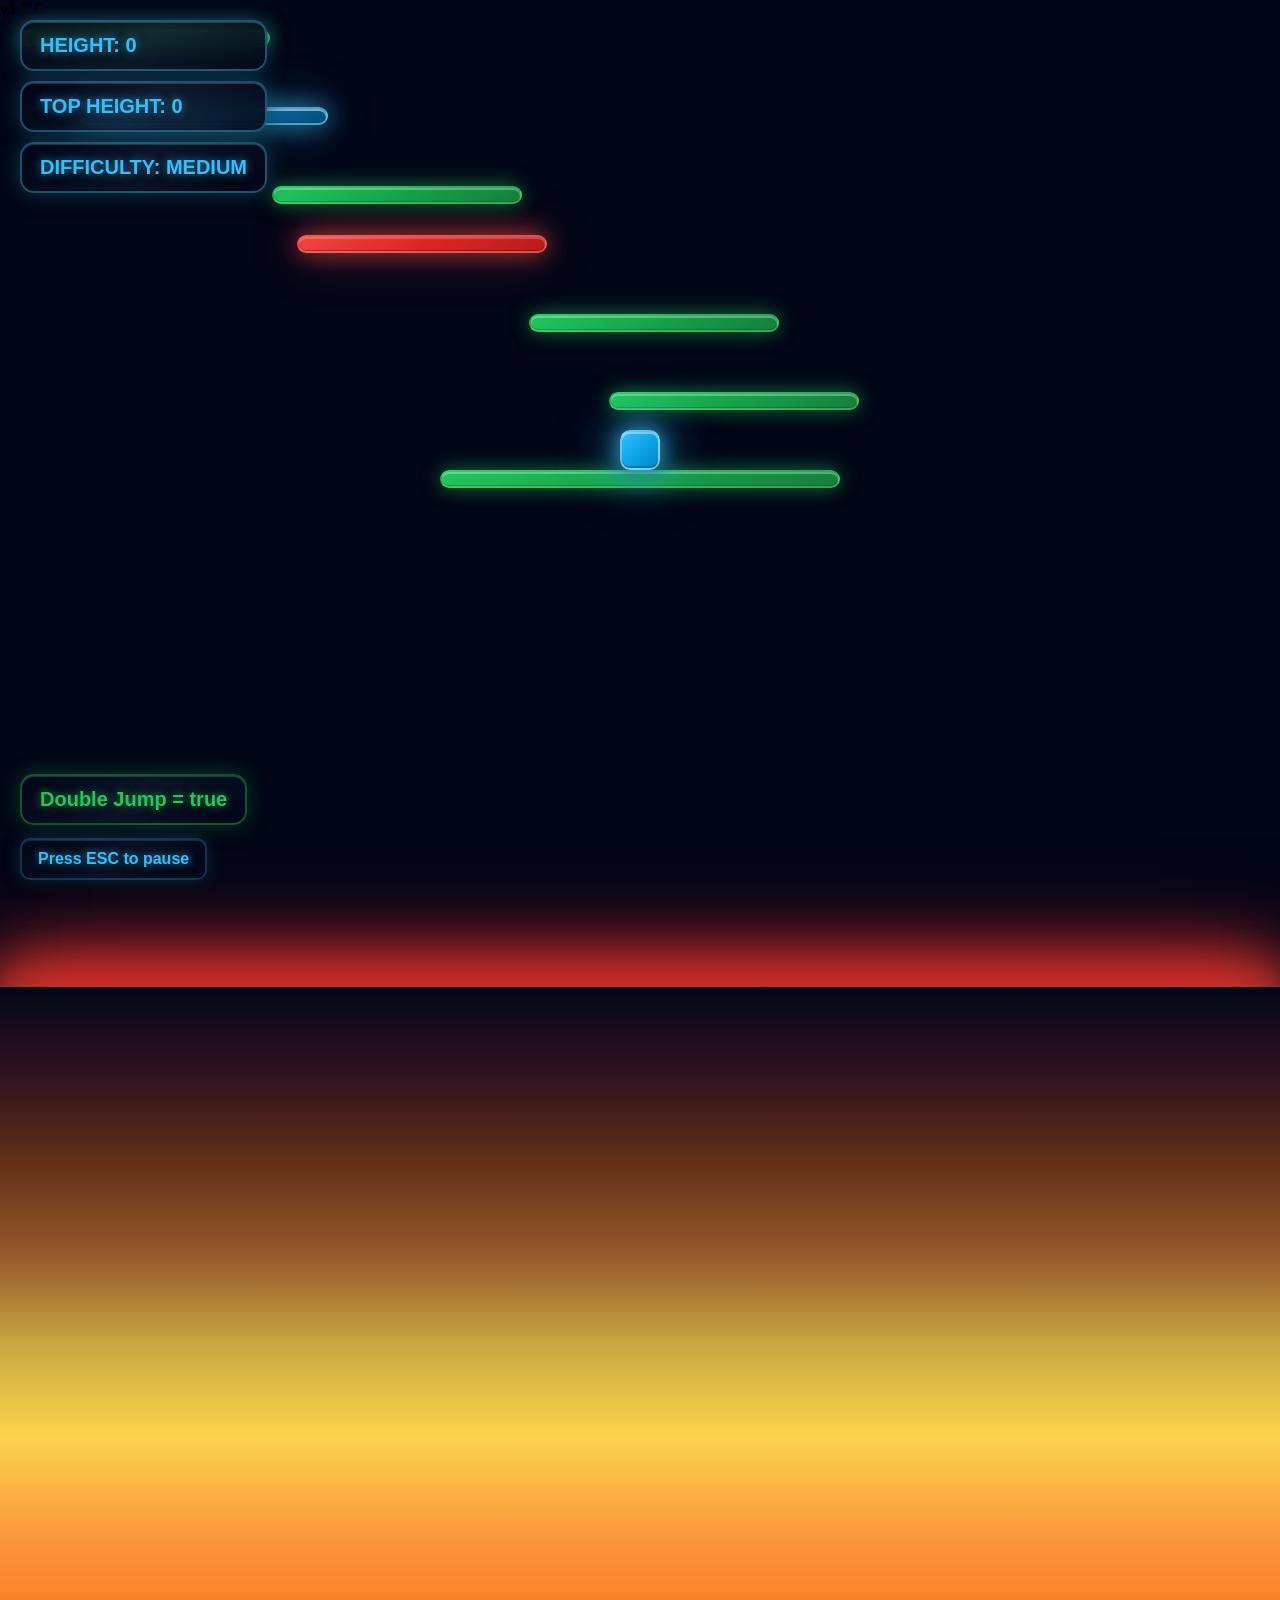
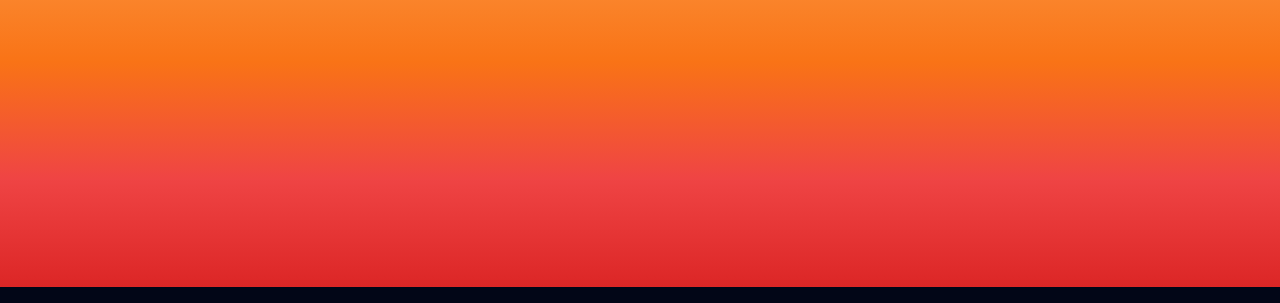
==== commit 9e712e07: "Update index.html" ====
--- a/index.html
+++ b/index.html
@@ -2,20 +2,21 @@
 <html lang="en">
 <head>
   <meta charset="UTF-8">
-  <meta name="viewport" content="width=device-width, initial-scale=1.0">
-  <title>BLOCK JUMP</title>
+  <title>BLOCK JUMP v1.2.0</title>
   <link rel="stylesheet" href="test.css">
 </head>
 <body>
 
-  <audio id="respawn-sound"     src="sounds/music/respawn.mp3"     preload="auto"></audio>
-  <audio id="lava-die-sound"    src="sounds/music/lava_die.mp3"    preload="auto"></audio>
-  <audio id="jump-sound"        src="sounds/music/jump.mp3"        preload="auto"></audio>
-  <audio id="walking-sound"     src="sounds/music/walking.mp3"     preload="auto" loop></audio>
-  <audio id="kill-brick-sound"  src="sounds/music/kill_brick.mp3"  preload="auto"></audio>
-  <audio id="lava-sound"        src="sounds/music/lava.mp3"        preload="auto" loop></audio>
-  <audio id="achievement-sound" src="sounds/music/achievement.mp3" preload="auto"></audio>
-
+  <!-- AUDIO ELEMENTS -->
+  <audio id="respawn-sound" src="sounds/Music/respawn.mp3" preload="auto"></audio>
+  <audio id="lava-die-sound" src="sounds/Music/lava_die.mp3" preload="auto"></audio>
+  <audio id="jump-sound" src="sounds/Music/jump.mp3" preload="auto"></audio>
+  <audio id="walking-sound" src="sounds/Music/walking.mp3" preload="auto" loop></audio>
+  <audio id="kill-brick-sound" src="sounds/Music/kill_brick.mp3" preload="auto"></audio>
+  <audio id="lava-sound" src="sounds/Music/lava.mp3" preload="auto" loop></audio>
+  <audio id="achievement-sound" src="sounds/Music/achievement.mp3" preload="auto"></audio>
+
+  <!-- HUD -->
   <div id="hud">
     <span id="current">HEIGHT: 0</span>
     <span id="max">TOP HEIGHT: 0</span>
@@ -24,77 +25,49 @@
 
   <div id="hp-display">Double Jump = true</div>
   <div id="pause-hint">Press ESC to pause</div>
-  <div id="version-tag">v1.2.0</div>
+  <div id="version-badge">v1.2.0</div>
+
+  <!-- ACHIEVEMENT TOAST -->
+  <div id="achievement-toast">
+    <div id="achievement-toast-icon">🏆</div>
+    <div id="achievement-toast-text">
+      <div id="achievement-toast-title">Achievement Unlocked!</div>
+      <div id="achievement-toast-name"></div>
+    </div>
+  </div>
 
   <div id="lava"></div>
   <div id="player"></div>
 
-  <div id="achievement-toast">
-    <div class="toast-icon" id="toast-icon">🏆</div>
-    <div class="toast-body">
-      <div class="toast-label" id="toast-label">ACHIEVEMENT UNLOCKED</div>
-      <div class="toast-title" id="toast-title">—</div>
-      <div class="toast-desc"  id="toast-desc">—</div>
-    </div>
-  </div>
-
-  <div id="confirm-modal">
-    <div class="modal-box">
-      <h3 id="confirm-title">⚠ RESET ALL DATA?</h3>
-      <p  id="confirm-body">This will permanently erase all scores, achievements, and settings. This cannot be undone.</p>
-      <div class="modal-btns">
-        <button id="confirm-yes">RESET</button>
-        <button id="confirm-no">CANCEL</button>
-      </div>
-    </div>
-  </div>
-
+  <!-- PAUSE MENU -->
   <div id="pause-menu">
     <div class="menu-content">
-
       <h2 id="pause-title">PAUSED</h2>
 
-      <div id="main-menu" class="menu-panel">
-        <button class="menu-btn"         id="continue-btn">CONTINUE</button>
-        <button class="menu-btn"         id="extra-btn">EXTRA</button>
+      <!-- MAIN MENU -->
+      <div class="menu-buttons" id="main-menu">
+        <button class="menu-btn" id="continue-btn">CONTINUE</button>
+        <button class="menu-btn" id="extra-btn">EXTRA</button>
         <button class="menu-btn restart" id="restart-btn">RESTART</button>
       </div>
 
-      <div id="extra-menu" class="menu-panel hidden">
-        <h3 id="extra-title-h3">EXTRA</h3>
+      <!-- EXTRA MENU -->
+      <div class="help-section" id="extra-menu">
+        <h3 id="extra-menu-title">EXTRA</h3>
+        <button class="menu-btn secondary" id="settings-btn">SETTINGS</button>
         <button class="menu-btn secondary" id="achievements-btn">ACHIEVEMENTS</button>
-        <button class="menu-btn secondary" id="settings-btn">SETTINGS</button>
+        <button class="menu-btn secondary" id="changelog-btn">CHANGELOG</button>
         <button class="menu-btn secondary" id="help-btn">HELP</button>
-        <button class="menu-btn secondary" id="changelog-btn">CHANGELOG</button>
-        <button class="menu-btn"           id="extra-back-btn">BACK</button>
+        <button class="menu-btn danger" id="reset-data-btn">RESET DATA</button>
+        <button class="menu-btn" id="extra-back-btn">BACK</button>
       </div>
 
-      <div id="achievements-menu" class="menu-panel hidden scrollable">
-        <h3 id="achievements-title-h3">ACHIEVEMENTS</h3>
-        <div id="achievements-container"></div>
-        <button class="menu-btn" id="achievements-back-btn">BACK</button>
-      </div>
-
-      <div id="settings-menu" class="menu-panel hidden scrollable">
-        <h3 id="settings-title-h3">SETTINGS</h3>
+      <!-- SETTINGS MENU -->
+      <div class="help-section" id="settings-menu">
+        <h3 id="settings-menu-title">SETTINGS</h3>
 
         <div class="settings-section">
           <h4 id="settings-graphics-title">Graphics</h4>
-          <div class="setting-item column-item">
-            <span id="settings-graphics-mode-label">Graphics Mode</span>
-            <div class="cube-toggle" id="graphics-mode-toggle">
-              <div class="cube-slider"></div>
-              <span class="cube-label left active" id="gfx-label-high">HIGH</span>
-              <span class="cube-label right"       id="gfx-label-low">LOW</span>
-            </div>
-          </div>
-          <div class="setting-item">
-            <span id="settings-ui-effects-label">UI Effects</span>
-            <label class="toggle">
-              <input type="checkbox" id="ui-effects-toggle" checked>
-              <span class="slider"></span>
-            </label>
-          </div>
           <div class="setting-item">
             <span id="settings-visual-effects">Visual Effects</span>
             <label class="toggle">
@@ -102,13 +75,34 @@
               <span class="slider"></span>
             </label>
           </div>
+          <div class="setting-item">
+            <span id="settings-graphics-mode-label">Graphics Mode</span>
+            <select id="graphics-mode-select" class="difficulty-dropdown">
+              <option value="high">High Quality</option>
+              <option value="low">Low Quality</option>
+            </select>
+          </div>
+          <div class="setting-item">
+            <span id="settings-gui-toggle-label">All GUI Elements</span>
+            <label class="toggle">
+              <input type="checkbox" id="gui-toggle" checked>
+              <span class="slider"></span>
+            </label>
+          </div>
+          <div class="setting-item">
+            <span id="settings-cube-btn-label">Cube Button (ESC)</span>
+            <label class="toggle">
+              <input type="checkbox" id="cube-btn-toggle" checked>
+              <span class="slider"></span>
+            </label>
+          </div>
         </div>
 
         <div class="settings-section">
           <h4 id="settings-difficulty-title">Difficulty</h4>
           <div class="setting-item">
             <span id="settings-game-difficulty">Game Difficulty</span>
-            <select id="difficulty-select" class="styled-select">
+            <select id="difficulty-select" class="difficulty-dropdown">
               <option value="easy">Easy</option>
               <option value="medium" selected>Medium</option>
               <option value="hard">Hard</option>
@@ -123,15 +117,15 @@
         </div>
 
         <div class="settings-section">
-          <h4 id="settings-custom-title">Customization</h4>
-          <button class="menu-btn secondary" id="custom-colors-btn">Colors &amp; Theme</button>
+          <h4 id="settings-colors-title">Colors</h4>
+          <button class="menu-btn secondary" id="color-settings-btn">Color Settings</button>
         </div>
 
         <div class="settings-section">
           <h4 id="settings-language-title">Language</h4>
           <div class="setting-item">
             <span id="settings-language-label">Language</span>
-            <select id="language-select" class="styled-select">
+            <select id="language-select" class="language-dropdown">
               <option value="en">🇬🇧 English</option>
               <option value="da">🇩🇰 Dansk</option>
               <option value="de">🇩🇪 Deutsch</option>
@@ -139,187 +133,1360 @@
           </div>
         </div>
 
-        <div class="settings-section">
-          <h4 id="settings-data-title">Data</h4>
-          <button class="btn-danger wide" id="reset-data-btn">⚠ RESET ALL DATA</button>
-        </div>
-
         <button class="menu-btn" id="settings-back-btn">BACK</button>
       </div>
 
-      <div id="audio-menu" class="menu-panel hidden scrollable">
+      <!-- AUDIO SETTINGS MENU -->
+      <div class="help-section" id="audio-menu">
         <h3 id="audio-settings-title">AUDIO SETTINGS</h3>
 
-        <div class="master-row">
-          <span id="audio-global-music-label">Global Music</span>
-          <label class="toggle">
-            <input type="checkbox" id="audio-global-music" checked>
-            <span class="slider"></span>
-          </label>
+        <div class="settings-section">
+          <h4 id="audio-global-title">Global Controls</h4>
+          <div class="setting-item">
+            <span id="audio-music-label">Music ON/OFF</span>
+            <label class="toggle">
+              <input type="checkbox" id="audio-music-toggle" checked>
+              <span class="slider"></span>
+            </label>
+          </div>
+          <div class="setting-item">
+            <span id="audio-sfx-label">Sound Effects ON/OFF</span>
+            <label class="toggle">
+              <input type="checkbox" id="audio-sfx-toggle" checked>
+              <span class="slider"></span>
+            </label>
+          </div>
+          <div class="setting-item">
+            <span id="audio-master-label">Master Volume</span>
+            <input type="range" id="audio-master-slider" class="volume-slider" min="0" max="100" value="100">
+            <span id="audio-master-value" class="volume-value">100%</span>
+          </div>
         </div>
 
-        <div class="master-volume-block">
-          <label id="audio-master-vol-label">Master Volume</label>
-          <div class="vol-row-inner">
-            <input type="range" id="master-volume" min="0" max="100" value="100">
-            <span class="vol-num" id="master-vol-display">100</span><span class="vol-pct">%</span>
-          </div>
-        </div>
-
-        <div class="section-label" id="audio-sounds-header">SOUNDS</div>
-        <div class="all-toggle-row">
-          <button class="btn-all-on"  id="sounds-all-on">✓ ALL ON</button>
-          <button class="btn-all-off" id="sounds-all-off">✗ ALL OFF</button>
-        </div>
-
-        <div class="vol-row">
-          <label class="toggle"><input type="checkbox" id="audio-respawn" checked><span class="slider"></span></label>
-          <span id="audio-respawn-label">Respawn Sound</span>
-          <input type="range" class="vol-slider" id="vol-respawn" min="0" max="100" value="70">
-          <span class="vol-num" id="vol-respawn-val">70%</span>
-        </div>
-        <div class="vol-row">
-          <label class="toggle"><input type="checkbox" id="audio-lava" checked><span class="slider"></span></label>
-          <span id="audio-lava-label">Lava Death Sound</span>
-          <input type="range" class="vol-slider" id="vol-lava-die" min="0" max="100" value="60">
-          <span class="vol-num" id="vol-lava-die-val">60%</span>
-        </div>
-        <div class="vol-row">
-          <label class="toggle"><input type="checkbox" id="audio-jump" checked><span class="slider"></span></label>
-          <span id="audio-jump-label">Jump Sound</span>
-          <input type="range" class="vol-slider" id="vol-jump" min="0" max="100" value="40">
-          <span class="vol-num" id="vol-jump-val">40%</span>
-        </div>
-        <div class="vol-row">
-          <label class="toggle"><input type="checkbox" id="audio-walking" checked><span class="slider"></span></label>
-          <span id="audio-walking-label">Walking Sound</span>
-          <input type="range" class="vol-slider" id="vol-walking" min="0" max="100" value="70">
-          <span class="vol-num" id="vol-walking-val">70%</span>
-        </div>
-        <div class="vol-row">
-          <label class="toggle"><input type="checkbox" id="audio-brick" checked><span class="slider"></span></label>
-          <span id="audio-brick-label">Kill Brick Sound</span>
-          <input type="range" class="vol-slider" id="vol-brick" min="0" max="100" value="80">
-          <span class="vol-num" id="vol-brick-val">80%</span>
-        </div>
-        <div class="vol-row">
-          <label class="toggle"><input type="checkbox" id="audio-ambient" checked><span class="slider"></span></label>
-          <span id="audio-ambient-label">Lava Ambient Sound</span>
-          <input type="range" class="vol-slider" id="vol-lava-amb" min="0" max="100" value="40">
-          <span class="vol-num" id="vol-lava-amb-val">40%</span>
-        </div>
-        <div class="vol-row">
-          <label class="toggle"><input type="checkbox" id="audio-achievement" checked><span class="slider"></span></label>
-          <span id="audio-achievement-label">Achievement Sound</span>
-          <input type="range" class="vol-slider" id="vol-achievement" min="0" max="100" value="80">
-          <span class="vol-num" id="vol-achievement-val">80%</span>
+        <div class="settings-section">
+          <h4 id="audio-individual-title">Individual Volumes</h4>
+          <div class="setting-item">
+            <span id="audio-respawn-label">Respawn Sound</span>
+            <label class="toggle"><input type="checkbox" id="audio-respawn" checked><span class="slider"></span></label>
+            <input type="range" id="vol-respawn" class="volume-slider" min="0" max="100" value="70">
+            <span id="vol-respawn-val" class="volume-value">70%</span>
+          </div>
+          <div class="setting-item">
+            <span id="audio-lava-label">Lava Death Sound</span>
+            <label class="toggle"><input type="checkbox" id="audio-lava" checked><span class="slider"></span></label>
+            <input type="range" id="vol-lava-die" class="volume-slider" min="0" max="100" value="60">
+            <span id="vol-lava-die-val" class="volume-value">60%</span>
+          </div>
+          <div class="setting-item">
+            <span id="audio-jump-label">Jump Sound</span>
+            <label class="toggle"><input type="checkbox" id="audio-jump" checked><span class="slider"></span></label>
+            <input type="range" id="vol-jump" class="volume-slider" min="0" max="100" value="40">
+            <span id="vol-jump-val" class="volume-value">40%</span>
+          </div>
+          <div class="setting-item">
+            <span id="audio-walking-label">Walking Sound</span>
+            <label class="toggle"><input type="checkbox" id="audio-walking" checked><span class="slider"></span></label>
+            <input type="range" id="vol-walking" class="volume-slider" min="0" max="100" value="70">
+            <span id="vol-walking-val" class="volume-value">70%</span>
+          </div>
+          <div class="setting-item">
+            <span id="audio-brick-label">Kill Brick Sound</span>
+            <label class="toggle"><input type="checkbox" id="audio-brick" checked><span class="slider"></span></label>
+            <input type="range" id="vol-brick" class="volume-slider" min="0" max="100" value="80">
+            <span id="vol-brick-val" class="volume-value">80%</span>
+          </div>
+          <div class="setting-item">
+            <span id="audio-ambient-label">Lava Ambient Sound</span>
+            <label class="toggle"><input type="checkbox" id="audio-ambient" checked><span class="slider"></span></label>
+            <input type="range" id="vol-ambient" class="volume-slider" min="0" max="100" value="40">
+            <span id="vol-ambient-val" class="volume-value">40%</span>
+          </div>
+          <div class="setting-item">
+            <span id="audio-achievement-label">Achievement Sound</span>
+            <label class="toggle"><input type="checkbox" id="audio-achievement" checked><span class="slider"></span></label>
+            <input type="range" id="vol-achievement" class="volume-slider" min="0" max="100" value="80">
+            <span id="vol-achievement-val" class="volume-value">80%</span>
+          </div>
         </div>
 
         <button class="menu-btn" id="audio-back-btn">BACK</button>
       </div>
 
-      <div id="custom-menu" class="menu-panel hidden scrollable">
-        <h3 id="custom-title-h3">COLORS &amp; THEME</h3>
-
-        <div class="cube-toggle wide-toggle" id="color-mode-toggle">
-          <div class="cube-slider"></div>
-          <span class="cube-label left active" id="cm-label-default">DEFAULT</span>
-          <span class="cube-label right"       id="cm-label-custom">CUSTOM</span>
+      <!-- COLOR SETTINGS MENU -->
+      <div class="help-section" id="color-menu">
+        <h3 id="color-settings-title">COLOR SETTINGS</h3>
+        <div class="settings-section">
+          <h4>Button Color</h4>
+          <div class="setting-item">
+            <span>Button Color (Default: #38bdf8)</span>
+            <input type="color" id="color-btn" value="#38bdf8" class="color-picker">
+          </div>
+          <div class="setting-item">
+            <span>Text Color (Default: #38bdf8)</span>
+            <input type="color" id="color-text" value="#38bdf8" class="color-picker">
+          </div>
+          <div class="setting-item">
+            <span>Accent Color (Default: #22c55e)</span>
+            <input type="color" id="color-accent" value="#22c55e" class="color-picker">
+          </div>
         </div>
-
-        <div id="color-pickers-wrap" class="hidden">
-          <div class="color-grid">
-            <div class="color-pick-item">
-              <label id="cp-label-btn">Button Color</label>
-              <input type="color" id="cp-btn-color" value="#38bdf8">
-              <div class="color-preview" id="cp-btn-preview"></div>
-            </div>
-            <div class="color-pick-item">
-              <label id="cp-label-text">Text Color</label>
-              <input type="color" id="cp-text-color" value="#38bdf8">
-              <div class="color-preview" id="cp-text-preview"></div>
-            </div>
-            <div class="color-pick-item">
-              <label id="cp-label-hud">HUD Color</label>
-              <input type="color" id="cp-hud-color" value="#38bdf8">
-              <div class="color-preview" id="cp-hud-preview"></div>
-            </div>
-            <div class="color-pick-item">
-              <label id="cp-label-accent">Accent Color</label>
-              <input type="color" id="cp-accent-color" value="#22c55e">
-              <div class="color-preview" id="cp-accent-preview"></div>
-            </div>
-          </div>
-          <button class="btn-warning wide" id="reset-colors-btn">↺ Reset to Default Colors</button>
+        <button class="menu-btn secondary" id="color-reset-btn">Reset to Default</button>
+        <button class="menu-btn" id="color-back-btn">BACK</button>
+      </div>
+
+      <!-- ACHIEVEMENTS MENU -->
+      <div class="help-section" id="achievements-menu">
+        <h3 id="achievements-title">ACHIEVEMENTS</h3>
+        <div id="achievements-list"></div>
+        <button class="menu-btn" id="achievements-back-btn">BACK</button>
+      </div>
+
+      <!-- CHANGELOG MENU -->
+      <div class="help-section" id="changelog-menu">
+        <h3>CHANGELOG</h3>
+        <div class="changelog-entry">
+          <h4>v1.2.0 — Current</h4>
+          <ul>
+            <li>Added full Achievements System (250/500/1000 per mode)</li>
+            <li>Achievement unlock sound + timestamp display</li>
+            <li>Achievements saved in localStorage, reset with Reset Data</li>
+            <li>All sounds moved to sounds/Music/ folder</li>
+            <li>Per-sound volume sliders added</li>
+            <li>Global Music ON/OFF + Sound Effects ON/OFF toggles</li>
+            <li>Master volume slider</li>
+            <li>Achievement sound added</li>
+            <li>Fixed Extra Help Menu to match Pause Help Menu layout</li>
+            <li>Low Graphics Mode now affects all UI elements</li>
+            <li>High/Low graphics toggle in settings</li>
+            <li>Toggle ALL GUI features ON/OFF button added</li>
+            <li>Button and text color customization (RGB picker)</li>
+            <li>Reset to Default colors button</li>
+            <li>Cube Button toggle (default ON)</li>
+            <li>All settings saved to localStorage</li>
+            <li>Reset Data resets all settings, achievements, colors, audio</li>
+            <li>All translations fixed and consistent across UI</li>
+            <li>Settings and Extra menu layout improved</li>
+            <li>Version badge added to HUD</li>
+          </ul>
         </div>
-
-        <button class="menu-btn" id="custom-back-btn">BACK</button>
+        <div class="changelog-entry">
+          <h4>v1.1.0</h4>
+          <ul>
+            <li>Added language support (English, Danish, German)</li>
+            <li>Added difficulty settings (Easy/Medium/Hard/Impossible)</li>
+            <li>Added audio settings with individual toggles</li>
+            <li>Added visual effects toggle</li>
+            <li>Platform pool system for performance</li>
+            <li>Lava ambient sound with distance-based volume</li>
+          </ul>
+        </div>
+        <div class="changelog-entry">
+          <h4>v1.0.0</h4>
+          <ul>
+            <li>Initial release</li>
+            <li>5 platform types: Green, Red, Blue, Orange, White</li>
+            <li>Double jump mechanic</li>
+            <li>Rising lava with speed scaling</li>
+            <li>Height tracking and best score per difficulty</li>
+          </ul>
+        </div>
+        <button class="menu-btn" id="changelog-back-btn">BACK</button>
       </div>
 
-      <div id="help-menu" class="menu-panel hidden scrollable">
-        <h3 id="help-title-h3">HELP</h3>
-        <p>🟢 <strong class="help-green">Green:</strong>      <span class="help-green-desc">Safe platform</span></p>
-        <p>🔴 <strong class="help-red">Red:</strong>          <span class="help-red-desc">Die when landing on it</span></p>
-        <p>🔵 <strong class="help-blue">Blue:</strong>        <span class="help-blue-desc">Disappears after 1 second</span></p>
-        <p>🟠 <strong class="help-orange">Orange:</strong>    <span class="help-orange-desc">Moving platform</span></p>
+      <!-- HELP MENU -->
+      <div class="help-section" id="help-menu">
+        <h3 id="help-title">HELP</h3>
+        <p>🟢 <strong class="help-green">Green:</strong> <span class="help-green-desc">Safe platform</span></p>
+        <p>🔴 <strong class="help-red">Red:</strong> <span class="help-red-desc">Die when landing on it</span></p>
+        <p>🔵 <strong class="help-blue">Blue:</strong> <span class="help-blue-desc">Disappears after 1 second</span></p>
+        <p>🟠 <strong class="help-orange">Orange:</strong> <span class="help-orange-desc">Moving platform</span></p>
         <p>⚪ <strong class="help-white">White/gray:</strong> <span class="help-white-desc">Platform you can jump through and land on</span></p>
-        <p><strong class="help-controls">Controls:</strong>   <span class="help-controls-desc">W/A/D/SPACE and Arrow Keys + you have double jump</span></p>
+        <p><strong class="help-controls">Controls:</strong> <span class="help-controls-desc">W/A/D/SPACE and Arrow Keys + you have double jump</span></p>
         <p><strong class="help-avoid">Avoid the Lava!</strong></p>
         <p><strong class="help-pause">ESC to pause</strong></p>
         <button class="menu-btn" id="help-back-btn">BACK</button>
       </div>
-
-      <div id="changelog-menu" class="menu-panel hidden scrollable">
-        <h3 id="changelog-title-h3">CHANGELOG</h3>
-        <div class="changelog-entry">
-          <div class="cl-version">v1.2.0</div>
-          <div class="cl-date" id="cl-date-120">2025 — Latest</div>
-          <div class="cl-item" id="cl-achievements">Achievements system (250 / 500 / 1000 per mode)</div>
-          <div class="cl-item" id="cl-ach-sound">Achievement unlock sound &amp; toast notification</div>
-          <div class="cl-item" id="cl-vol-sliders">Per-sound volume sliders</div>
-          <div class="cl-item" id="cl-master-vol">Master volume + Global music ON/OFF</div>
-          <div class="cl-item" id="cl-all-toggle">ALL ON / ALL OFF sound buttons</div>
-          <div class="cl-item" id="cl-colors">Button &amp; text color customization</div>
-          <div class="cl-item" id="cl-reset-colors">Reset to Default Colors button</div>
-          <div class="cl-item" id="cl-reset-data">Reset All Data button</div>
-          <div class="cl-item" id="cl-gfx-mode">High / Low graphics mode toggle</div>
-          <div class="cl-item" id="cl-ui-effects">UI Effects toggle</div>
-          <div class="cl-item" id="cl-translations">Full translation coverage (EN / DA / DE)</div>
-          <div class="cl-item" id="cl-loader">Loader with GitHub CDN loading</div>
-          <div class="cl-item" id="cl-version-tag">Version tag displayed in-game</div>
-        </div>
-        <div class="changelog-entry">
-          <div class="cl-version">v1.1.0</div>
-          <div class="cl-date" id="cl-date-110">2025</div>
-          <div class="cl-item">Multi-language support (EN, DA, DE)</div>
-          <div class="cl-item">Pause menu with sub-menus</div>
-          <div class="cl-item">Difficulty system (Easy → Impossible)</div>
-          <div class="cl-item">Audio settings per sound</div>
-          <div class="cl-item">Visual effects toggle</div>
-          <div class="cl-item">localStorage persistence</div>
-        </div>
-        <div class="changelog-entry">
-          <div class="cl-version">v1.0.0</div>
-          <div class="cl-date" id="cl-date-100">2025</div>
-          <div class="cl-item">Initial release</div>
-          <div class="cl-item">5 platform types</div>
-          <div class="cl-item">Double jump mechanic</div>
-          <div class="cl-item">Rising lava with speed scaling</div>
-          <div class="cl-item">Top height tracking per difficulty</div>
-        </div>
-        <button class="menu-btn" id="changelog-back-btn">BACK</button>
-      </div>
-
     </div>
   </div>
 
+  <!-- DEATH SCREEN -->
   <div id="death-screen">
     <div class="death-content">
       <h1 id="death-title">YOU DIED</h1>
-      <p  id="death-subtitle">Click/Space to Respawn</p>
+      <p id="death-subtitle">Click/Space to Respawn</p>
     </div>
   </div>
 
-  <script src="app.js"></script>
+  <script>
+  // ============================================
+  // VERSION
+  // ============================================
+  const GAME_VERSION = "1.2.0";
+
+  // ============================================
+  // DEFAULT VOLUMES
+  // ============================================
+  const DEFAULT_VOLUMES = {
+    respawn: 0.7, lavaDie: 0.6, jump: 0.4,
+    walking: 0.7, killBrick: 0.8, lava: 0.4, achievement: 0.8
+  };
+
+  const START_TIME_RESPAWN = 0;
+  const START_TIME_LAVA_DIE = 0.1;
+  const START_TIME_JUMP = 0;
+  const START_TIME_WALKING = 0;
+  const START_TIME_KILL_BRICK = 0.5;
+  const START_TIME_LAVA = 0;
+  const START_TIME_ACHIEVEMENT = 0;
+
+  const LAVA_START_SPEED = 0.10;
+  const LAVA_SPEED_INCREASE_RATE = 0.08;
+  const LAVA_HEIGHT_BOOST_FACTOR = 0.05;
+
+  const DIFFICULTY_SETTINGS = {
+    easy: { maxSpeed: 1.25, name: 'Easy' },
+    medium: { maxSpeed: 1.75, name: 'Medium' },
+    hard: { maxSpeed: 2.25, name: 'Hard' },
+    impossible: { maxSpeed: 3, name: 'Impossible' }
+  };
+
+  const PLATFORM_DISTANCE_X_MIN = 300;
+  const PLATFORM_DISTANCE_X_MAX = 350;
+  const PLATFORM_DISTANCE_Y_MIN = 100;
+  const PLATFORM_DISTANCE_Y_MAX = 160;
+  const PLATFORM_WIDTH = 250;
+  const PLATFORM_MOVE_SPEED = 1.7;
+  const PLATFORM_MOVE_RANGE = 175;
+  const LAVA_HITBOX_OFFSET = 50;
+
+  // ============================================
+  // ACHIEVEMENT DEFINITIONS
+  // ============================================
+  const ACHIEVEMENT_DEFS = [];
+  ['easy','medium','hard','impossible'].forEach(mode => {
+    [250, 500, 1000].forEach(score => {
+      ACHIEVEMENT_DEFS.push({
+        id: `${mode}_${score}`,
+        mode,
+        score,
+        label: () => {
+          const modeNames = { easy:'Easy', medium:'Medium', hard:'Hard', impossible:'Impossible' };
+          return `${modeNames[mode]} ${score}`;
+        },
+        desc: () => `Reach height ${score} in ${DIFFICULTY_SETTINGS[mode].name} mode`
+      });
+    });
+  });
+
+  // ============================================
+  // DOM ELEMENTS
+  // ============================================
+  const player = document.getElementById("player");
+  const curEl = document.getElementById("current");
+  const maxEl = document.getElementById("max");
+  const difficultyEl = document.getElementById("difficulty-display");
+  const lavaEl = document.getElementById("lava");
+  const pauseMenu = document.getElementById("pause-menu");
+  const continueBtn = document.getElementById("continue-btn");
+  const restartBtn = document.getElementById("restart-btn");
+  const extraBtn = document.getElementById("extra-btn");
+  const extraBackBtn = document.getElementById("extra-back-btn");
+  const helpBtn = document.getElementById("help-btn");
+  const settingsBtn = document.getElementById("settings-btn");
+  const helpBackBtn = document.getElementById("help-back-btn");
+  const settingsBackBtn = document.getElementById("settings-back-btn");
+  const audioSettingsBtn = document.getElementById("audio-settings-btn");
+  const audioBackBtn = document.getElementById("audio-back-btn");
+  const colorSettingsBtn = document.getElementById("color-settings-btn");
+  const colorBackBtn = document.getElementById("color-back-btn");
+  const colorResetBtn = document.getElementById("color-reset-btn");
+  const achievementsBtn = document.getElementById("achievements-btn");
+  const achievementsBackBtn = document.getElementById("achievements-back-btn");
+  const changelogBtn = document.getElementById("changelog-btn");
+  const changelogBackBtn = document.getElementById("changelog-back-btn");
+  const resetDataBtn = document.getElementById("reset-data-btn");
+  const deathScreen = document.getElementById("death-screen");
+  const mainMenu = document.getElementById("main-menu");
+  const extraMenu = document.getElementById("extra-menu");
+  const helpMenu = document.getElementById("help-menu");
+  const settingsMenu = document.getElementById("settings-menu");
+  const audioMenu = document.getElementById("audio-menu");
+  const colorMenu = document.getElementById("color-menu");
+  const achievementsMenu = document.getElementById("achievements-menu");
+  const changelogMenu = document.getElementById("changelog-menu");
+  const pauseTitle = document.getElementById("pause-title");
+  const achievementToast = document.getElementById("achievement-toast");
+  const achievementToastName = document.getElementById("achievement-toast-name");
+
+  const respawnSound = document.getElementById("respawn-sound");
+  const lavaDieSound = document.getElementById("lava-die-sound");
+  const jumpSound = document.getElementById("jump-sound");
+  const walkingSound = document.getElementById("walking-sound");
+  const killBrickSound = document.getElementById("kill-brick-sound");
+  const lavaSound = document.getElementById("lava-sound");
+  const achievementSound = document.getElementById("achievement-sound");
+
+  const effectsToggle = document.getElementById("effects-toggle");
+  const graphicsModeSelect = document.getElementById("graphics-mode-select");
+  const guiToggle = document.getElementById("gui-toggle");
+  const cubeBtnToggle = document.getElementById("cube-btn-toggle");
+  const languageSelect = document.getElementById("language-select");
+  const difficultySelect = document.getElementById("difficulty-select");
+  const audioRespawn = document.getElementById("audio-respawn");
+  const audioLava = document.getElementById("audio-lava");
+  const audioJump = document.getElementById("audio-jump");
+  const audioWalking = document.getElementById("audio-walking");
+  const audioBrick = document.getElementById("audio-brick");
+  const audioAmbient = document.getElementById("audio-ambient");
+  const audioAchievement = document.getElementById("audio-achievement");
+  const audioMusicToggle = document.getElementById("audio-music-toggle");
+  const audioSfxToggle = document.getElementById("audio-sfx-toggle");
+  const masterSlider = document.getElementById("audio-master-slider");
+  const masterValue = document.getElementById("audio-master-value");
+
+  const volSliders = {
+    respawn: document.getElementById("vol-respawn"),
+    lavaDie: document.getElementById("vol-lava-die"),
+    jump: document.getElementById("vol-jump"),
+    walking: document.getElementById("vol-walking"),
+    killBrick: document.getElementById("vol-brick"),
+    lava: document.getElementById("vol-ambient"),
+    achievement: document.getElementById("vol-achievement")
+  };
+  const volValues = {
+    respawn: document.getElementById("vol-respawn-val"),
+    lavaDie: document.getElementById("vol-lava-die-val"),
+    jump: document.getElementById("vol-jump-val"),
+    walking: document.getElementById("vol-walking-val"),
+    killBrick: document.getElementById("vol-brick-val"),
+    lava: document.getElementById("vol-ambient-val"),
+    achievement: document.getElementById("vol-achievement-val")
+  };
+
+  const colorBtnPicker = document.getElementById("color-btn");
+  const colorTextPicker = document.getElementById("color-text");
+  const colorAccentPicker = document.getElementById("color-accent");
+
+  const PLAYER_SIZE = 40;
+
+  let x, y, velY, jumpsLeft, lowestPlatformY;
+  let currentHeight, globalDifficulty, lavaY, lavaSpeed;
+  let startingY = 0;
+  let paused = false;
+  let isDead = false;
+  let animationId = null;
+  let wasOnBluePlatform = false;
+  let isWalking = false;
+  let diedFromLava = false;
+  let lavaInView = false;
+
+  // ============================================
+  // LOAD SETTINGS FROM LOCALSTORAGE
+  // ============================================
+  function lsGet(key, def) {
+    const v = localStorage.getItem(key);
+    if (v === null) return def;
+    if (v === 'true') return true;
+    if (v === 'false') return false;
+    return v;
+  }
+
+  let effectsEnabled = lsGet('effectsEnabled', true);
+  let graphicsMode = lsGet('graphicsMode', 'high');
+  let guiEnabled = lsGet('guiEnabled', true);
+  let cubeBtnEnabled = lsGet('cubeBtnEnabled', true);
+  let currentLanguage = lsGet('language', 'en');
+  let currentDifficulty = lsGet('difficulty', 'medium');
+  let musicOn = lsGet('musicOn', true);
+  let sfxOn = lsGet('sfxOn', true);
+  let masterVol = parseInt(lsGet('masterVol', '100'));
+
+  let audioSettings = {
+    respawn: lsGet('audioRespawn', true),
+    lava: lsGet('audioLava', true),
+    jump: lsGet('audioJump', true),
+    walking: lsGet('audioWalking', true),
+    brick: lsGet('audioBrick', true),
+    ambient: lsGet('audioAmbient', true),
+    achievement: lsGet('audioAchievement', true)
+  };
+
+  let volSettings = {
+    respawn: parseInt(lsGet('volRespawn', '70')),
+    lavaDie: parseInt(lsGet('volLavaDie', '60')),
+    jump: parseInt(lsGet('volJump', '40')),
+    walking: parseInt(lsGet('volWalking', '70')),
+    killBrick: parseInt(lsGet('volKillBrick', '80')),
+    lava: parseInt(lsGet('volLava', '40')),
+    achievement: parseInt(lsGet('volAchievement', '80'))
+  };
+
+  let colorSettings = {
+    btn: lsGet('colorBtn', '#38bdf8'),
+    text: lsGet('colorText', '#38bdf8'),
+    accent: lsGet('colorAccent', '#22c55e')
+  };
+
+  // Load achievements
+  let achievements = {};
+  try {
+    achievements = JSON.parse(localStorage.getItem('achievements') || '{}');
+  } catch(e) { achievements = {}; }
+
+  let lastFrameTime = 0;
+  const TARGET_FPS = 60;
+  const FRAME_TIME = 1000 / TARGET_FPS;
+
+  let maxHeights = {
+    easy: parseInt(lsGet('obbyTopHeightEasy', '0')),
+    medium: parseInt(lsGet('obbyTopHeightMedium', '0')),
+    hard: parseInt(lsGet('obbyTopHeightHard', '0')),
+    impossible: parseInt(lsGet('obbyTopHeightImpossible', '0'))
+  };
+
+  const gravity = 0.9;
+  const jumpPower = 16;
+  const speed = 6;
+  const keys = {};
+  let platforms = [];
+  let platformPool = [];
+  const LEFT_WALL = 0;
+  const RIGHT_WALL = window.innerWidth;
+
+  // ============================================
+  // TRANSLATIONS
+  // ============================================
+  const translations = {
+    en: {
+      height: 'HEIGHT', topHeight: 'TOP HEIGHT', difficulty: 'DIFFICULTY',
+      doubleJump: 'Double Jump = true', pauseHint: 'Press ESC to pause',
+      paused: 'PAUSED', continue: 'CONTINUE', extra: 'EXTRA',
+      settings: 'SETTINGS', help: 'HELP', restart: 'RESTART', back: 'BACK',
+      youDied: 'YOU DIED', respawn: 'Click/Space to Respawn',
+      achievements: 'ACHIEVEMENTS', changelog: 'CHANGELOG', resetData: 'RESET DATA',
+      helpGreen: 'Green:', helpGreenDesc: 'Safe platform',
+      helpRed: 'Red:', helpRedDesc: 'Die when landing on it',
+      helpBlue: 'Blue:', helpBlueDesc: 'Disappears after 1 second',
+      helpOrange: 'Orange:', helpOrangeDesc: 'Moving platform',
+      helpWhite: 'White/gray:', helpWhiteDesc: 'Platform you can jump through and land on',
+      helpControls: 'Controls:', helpControlsDesc: 'W/A/D/SPACE and Arrow Keys + you have double jump',
+      helpAvoid: 'Avoid the Lava!', helpPause: 'ESC to pause',
+      settingsGraphics: 'Graphics', settingsVisualEffects: 'Visual Effects',
+      settingsGraphicsMode: 'Graphics Mode', settingsGuiToggle: 'All GUI Elements',
+      settingsCubeBtn: 'Cube Button (ESC)',
+      settingsDifficulty: 'Difficulty', settingsGameDifficulty: 'Game Difficulty',
+      settingsAudio: 'Audio', settingsAudioSettings: 'Audio Settings',
+      settingsColors: 'Colors', settingsColorSettings: 'Color Settings',
+      settingsLanguage: 'Language', settingsLanguageLabel: 'Language',
+      audioRespawn: 'Respawn Sound', audioLava: 'Lava Death Sound',
+      audioJump: 'Jump Sound', audioWalking: 'Walking Sound',
+      audioBrick: 'Kill Brick Sound', audioAmbient: 'Lava Ambient Sound',
+      audioAchievement: 'Achievement Sound',
+      audioMusic: 'Music ON/OFF', audioSfx: 'Sound Effects ON/OFF',
+      audioMaster: 'Master Volume', audioGlobal: 'Global Controls',
+      audioIndividual: 'Individual Volumes',
+      colorBtn: 'Button Color (Default: #38bdf8)',
+      colorText: 'Text Color (Default: #38bdf8)',
+      colorAccent: 'Accent Color (Default: #22c55e)',
+      colorReset: 'Reset to Default',
+      achievementUnlocked: 'Achievement Unlocked!',
+      noAchievements: 'No achievements yet. Keep playing!',
+      langEnglish: 'English', langDanish: 'Danish', langGerman: 'German'
+    },
+    da: {
+      height: 'HØJDE', topHeight: 'TOP HØJDE', difficulty: 'SVÆRHEDSGRAD',
+      doubleJump: 'Dobbelt Hop = sand', pauseHint: 'Tryk ESC for pause',
+      paused: 'PAUSE', continue: 'FORTSÆT', extra: 'EKSTRA',
+      settings: 'INDSTILLINGER', help: 'HJÆLP', restart: 'GENSTART', back: 'TILBAGE',
+      youDied: 'DU DØDE', respawn: 'Klik/Mellemrum for Genstart',
+      achievements: 'PRÆSTATIONER', changelog: 'ÆNDRINGSLOG', resetData: 'NULSTIL DATA',
+      helpGreen: 'Grøn:', helpGreenDesc: 'Sikker platform',
+      helpRed: 'Rød:', helpRedDesc: 'Dør ved at lande på den',
+      helpBlue: 'Blå:', helpBlueDesc: 'Forsvinder efter 1 sekund',
+      helpOrange: 'Orange:', helpOrangeDesc: 'Bevæger sig',
+      helpWhite: 'Hvid/grålig:', helpWhiteDesc: 'Platform man kan hoppe igennem og lande på',
+      helpControls: 'Kontroller:', helpControlsDesc: 'W/A/D/MELLEMRUM og Piletaster + dobbelt hop',
+      helpAvoid: 'Undgå Lavaen!', helpPause: 'ESC for pause',
+      settingsGraphics: 'Grafik', settingsVisualEffects: 'Visuelle Effekter',
+      settingsGraphicsMode: 'Grafikstilstand', settingsGuiToggle: 'Alle GUI-elementer',
+      settingsCubeBtn: 'Terningknap (ESC)',
+      settingsDifficulty: 'Sværhedsgrad', settingsGameDifficulty: 'Spil Sværhedsgrad',
+      settingsAudio: 'Lyd', settingsAudioSettings: 'Lydindstillinger',
+      settingsColors: 'Farver', settingsColorSettings: 'Farveindstillinger',
+      settingsLanguage: 'Sprog', settingsLanguageLabel: 'Sprog',
+      audioRespawn: 'Genstart Lyd', audioLava: 'Lava Døds Lyd',
+      audioJump: 'Hop Lyd', audioWalking: 'Gå Lyd',
+      audioBrick: 'Dræb Klods Lyd', audioAmbient: 'Lava Ambiente Lyd',
+      audioAchievement: 'Præstationslyd',
+      audioMusic: 'Musik TIL/FRA', audioSfx: 'Lydeffekter TIL/FRA',
+      audioMaster: 'Hovedvolumen', audioGlobal: 'Globale kontroller',
+      audioIndividual: 'Individuelle volumener',
+      colorBtn: 'Knapfarve (Standard: #38bdf8)',
+      colorText: 'Tekstfarve (Standard: #38bdf8)',
+      colorAccent: 'Accentfarve (Standard: #22c55e)',
+      colorReset: 'Nulstil til standard',
+      achievementUnlocked: 'Præstation låst op!',
+      noAchievements: 'Ingen præstationer endnu. Bliv ved med at spille!',
+      langEnglish: 'Engelsk', langDanish: 'Dansk', langGerman: 'Tysk'
+    },
+    de: {
+      height: 'HÖHE', topHeight: 'TOP HÖHE', difficulty: 'SCHWIERIGKEIT',
+      doubleJump: 'Doppelsprung = wahr', pauseHint: 'ESC drücken zum Pausieren',
+      paused: 'PAUSIERT', continue: 'FORTSETZEN', extra: 'EXTRA',
+      settings: 'EINSTELLUNGEN', help: 'HILFE', restart: 'NEUSTART', back: 'ZURÜCK',
+      youDied: 'DU BIST GESTORBEN', respawn: 'Klick/Leertaste zum Neustart',
+      achievements: 'ERRUNGENSCHAFTEN', changelog: 'ÄNDERUNGSPROTOKOLL', resetData: 'DATEN ZURÜCKSETZEN',
+      helpGreen: 'Grün:', helpGreenDesc: 'Sichere Plattform',
+      helpRed: 'Rot:', helpRedDesc: 'Stirb beim Landen darauf',
+      helpBlue: 'Blau:', helpBlueDesc: 'Verschwindet nach 1 Sekunde',
+      helpOrange: 'Orange:', helpOrangeDesc: 'Bewegende Plattform',
+      helpWhite: 'Weiß/grau:', helpWhiteDesc: 'Plattform durch die man springen und landen kann',
+      helpControls: 'Steuerung:', helpControlsDesc: 'W/A/D/LEERTASTE und Pfeiltasten + Doppelsprung',
+      helpAvoid: 'Vermeide die Lava!', helpPause: 'ESC zum Pausieren',
+      settingsGraphics: 'Grafik', settingsVisualEffects: 'Visuelle Effekte',
+      settingsGraphicsMode: 'Grafikmodus', settingsGuiToggle: 'Alle GUI-Elemente',
+      settingsCubeBtn: 'Würfelschaltfläche (ESC)',
+      settingsDifficulty: 'Schwierigkeit', settingsGameDifficulty: 'Spiel Schwierigkeit',
+      settingsAudio: 'Audio', settingsAudioSettings: 'Audioeinstellungen',
+      settingsColors: 'Farben', settingsColorSettings: 'Farbeinstellungen',
+      settingsLanguage: 'Sprache', settingsLanguageLabel: 'Sprache',
+      audioRespawn: 'Neustart Ton', audioLava: 'Lava Tod Ton',
+      audioJump: 'Sprung Ton', audioWalking: 'Lauf Ton',
+      audioBrick: 'Kill Brick Ton', audioAmbient: 'Lava Ambiente Ton',
+      audioAchievement: 'Errungenschaften Ton',
+      audioMusic: 'Musik AN/AUS', audioSfx: 'Soundeffekte AN/AUS',
+      audioMaster: 'Hauptlautstärke', audioGlobal: 'Globale Kontrollen',
+      audioIndividual: 'Individuelle Lautstärken',
+      colorBtn: 'Schaltflächenfarbe (Standard: #38bdf8)',
+      colorText: 'Textfarbe (Standard: #38bdf8)',
+      colorAccent: 'Akzentfarbe (Standard: #22c55e)',
+      colorReset: 'Auf Standard zurücksetzen',
+      achievementUnlocked: 'Errungenschaft freigeschaltet!',
+      noAchievements: 'Noch keine Errungenschaften. Weiterspielen!',
+      langEnglish: 'Englisch', langDanish: 'Dänisch', langGerman: 'Deutsch'
+    }
+  };
+
+  // ============================================
+  // ACHIEVEMENT SYSTEM
+  // ============================================
+  let toastQueue = [];
+  let toastActive = false;
+
+  function checkAchievements() {
+    const heightScore = Math.floor(currentHeight / 10);
+    ACHIEVEMENT_DEFS.forEach(def => {
+      if (def.mode !== currentDifficulty) return;
+      if (achievements[def.id]) return;
+      if (heightScore >= def.score) {
+        unlockAchievement(def);
+      }
+    });
+  }
+
+  function unlockAchievement(def) {
+    const now = new Date();
+    const timestamp = now.toLocaleString();
+    achievements[def.id] = { unlocked: true, timestamp };
+    localStorage.setItem('achievements', JSON.stringify(achievements));
+    toastQueue.push({ name: def.label(), timestamp });
+    if (!toastActive) showNextToast();
+  }
+
+  function showNextToast() {
+    if (toastQueue.length === 0) { toastActive = false; return; }
+    toastActive = true;
+    const item = toastQueue.shift();
+    achievementToastName.textContent = item.name + ' — ' + item.timestamp;
+    document.getElementById('achievement-toast-title').textContent = translations[currentLanguage].achievementUnlocked;
+    achievementToast.classList.add('show');
+    playAchievementSound();
+    setTimeout(() => {
+      achievementToast.classList.remove('show');
+      setTimeout(showNextToast, 400);
+    }, 3500);
+  }
+
+  function renderAchievements() {
+    const list = document.getElementById('achievements-list');
+    const t = translations[currentLanguage];
+    let html = '';
+    let any = false;
+    ACHIEVEMENT_DEFS.forEach(def => {
+      const a = achievements[def.id];
+      html += `<div class="achievement-item ${a ? 'unlocked' : 'locked'}">
+        <div class="achievement-icon">${a ? '🏆' : '🔒'}</div>
+        <div class="achievement-info">
+          <div class="achievement-name">${def.label()}</div>
+          <div class="achievement-desc">${def.desc()}</div>
+          ${a ? `<div class="achievement-time">${a.timestamp}</div>` : ''}
+        </div>
+      </div>`;
+      if (a) any = true;
+    });
+    if (!any && Object.keys(achievements).length === 0) {
+      html = `<p class="no-achievements">${t.noAchievements}</p>`;
+    }
+    list.innerHTML = html;
+  }
+
+  // ============================================
+  // SETTINGS FUNCTIONS
+  // ============================================
+  function updateLanguage(lang) {
+    currentLanguage = lang;
+    localStorage.setItem('language', lang);
+    const t = translations[lang];
+
+    curEl.textContent = `${t.height}: ${Math.floor(currentHeight/10)}`;
+    maxEl.textContent = `${t.topHeight}: ${Math.floor(maxHeights[currentDifficulty]/10)}`;
+    difficultyEl.textContent = `${t.difficulty}: ${DIFFICULTY_SETTINGS[currentDifficulty].name.toUpperCase()}`;
+    document.getElementById('hp-display').textContent = t.doubleJump;
+    document.getElementById('pause-hint').textContent = t.pauseHint;
+
+    document.getElementById('continue-btn').textContent = t.continue;
+    document.getElementById('extra-btn').textContent = t.extra;
+    document.getElementById('settings-btn').textContent = t.settings;
+    document.getElementById('achievements-btn').textContent = t.achievements;
+    document.getElementById('changelog-btn').textContent = t.changelog;
+    document.getElementById('reset-data-btn').textContent = t.resetData;
+    document.getElementById('help-btn').textContent = t.help;
+    document.getElementById('restart-btn').textContent = t.restart;
+    document.getElementById('help-back-btn').textContent = t.back;
+    document.getElementById('settings-back-btn').textContent = t.back;
+    document.getElementById('audio-back-btn').textContent = t.back;
+    document.getElementById('color-back-btn').textContent = t.back;
+    document.getElementById('extra-back-btn').textContent = t.back;
+    document.getElementById('achievements-back-btn').textContent = t.back;
+    document.getElementById('changelog-back-btn').textContent = t.back;
+    document.getElementById('color-reset-btn').textContent = t.colorReset;
+
+    document.getElementById('death-title').textContent = t.youDied;
+    document.getElementById('death-subtitle').textContent = t.respawn;
+
+    document.querySelector('.help-green').textContent = t.helpGreen;
+    document.querySelector('.help-green-desc').textContent = t.helpGreenDesc;
+    document.querySelector('.help-red').textContent = t.helpRed;
+    document.querySelector('.help-red-desc').textContent = t.helpRedDesc;
+    document.querySelector('.help-blue').textContent = t.helpBlue;
+    document.querySelector('.help-blue-desc').textContent = t.helpBlueDesc;
+    document.querySelector('.help-orange').textContent = t.helpOrange;
+    document.querySelector('.help-orange-desc').textContent = t.helpOrangeDesc;
+    document.querySelector('.help-white').textContent = t.helpWhite;
+    document.querySelector('.help-white-desc').textContent = t.helpWhiteDesc;
+    document.querySelector('.help-controls').textContent = t.helpControls;
+    document.querySelector('.help-controls-desc').textContent = t.helpControlsDesc;
+    document.querySelector('.help-avoid').textContent = t.helpAvoid;
+    document.querySelector('.help-pause').textContent = t.helpPause;
+
+    document.getElementById('audio-respawn-label').textContent = t.audioRespawn;
+    document.getElementById('audio-lava-label').textContent = t.audioLava;
+    document.getElementById('audio-jump-label').textContent = t.audioJump;
+    document.getElementById('audio-walking-label').textContent = t.audioWalking;
+    document.getElementById('audio-brick-label').textContent = t.audioBrick;
+    document.getElementById('audio-ambient-label').textContent = t.audioAmbient;
+    document.getElementById('audio-achievement-label').textContent = t.audioAchievement;
+    document.getElementById('audio-music-label').textContent = t.audioMusic;
+    document.getElementById('audio-sfx-label').textContent = t.audioSfx;
+    document.getElementById('audio-master-label').textContent = t.audioMaster;
+    document.getElementById('audio-global-title').textContent = t.audioGlobal;
+    document.getElementById('audio-individual-title').textContent = t.audioIndividual;
+
+    document.getElementById('audio-settings-btn').textContent = t.settingsAudioSettings;
+    document.getElementById('audio-settings-title').textContent = t.settingsAudioSettings;
+    document.getElementById('color-settings-btn').textContent = t.settingsColorSettings;
+    document.getElementById('color-settings-title').textContent = t.settingsColorSettings;
+    document.getElementById('settings-graphics-title').textContent = t.settingsGraphics;
+    document.getElementById('settings-visual-effects').textContent = t.settingsVisualEffects;
+    document.getElementById('settings-graphics-mode-label').textContent = t.settingsGraphicsMode;
+    document.getElementById('settings-gui-toggle-label').textContent = t.settingsGuiToggle;
+    document.getElementById('settings-cube-btn-label').textContent = t.settingsCubeBtn;
+    document.getElementById('settings-difficulty-title').textContent = t.settingsDifficulty;
+    document.getElementById('settings-game-difficulty').textContent = t.settingsGameDifficulty;
+    document.getElementById('settings-audio-title').textContent = t.settingsAudio;
+    document.getElementById('settings-colors-title').textContent = t.settingsColors;
+    document.getElementById('settings-language-title').textContent = t.settingsLanguage;
+    document.getElementById('settings-language-label').textContent = t.settingsLanguageLabel;
+
+    const langOptions = document.querySelectorAll('#language-select option');
+    langOptions[0].textContent = `🇬🇧 ${t.langEnglish}`;
+    langOptions[1].textContent = `🇩🇰 ${t.langDanish}`;
+    langOptions[2].textContent = `🇩🇪 ${t.langGerman}`;
+  }
+
+  function toggleEffects(enabled) {
+    effectsEnabled = enabled;
+    localStorage.setItem('effectsEnabled', enabled);
+    document.body.classList.toggle('no-effects', !enabled);
+  }
+
+  function applyGraphicsMode(mode) {
+    graphicsMode = mode;
+    localStorage.setItem('graphicsMode', mode);
+    document.body.classList.toggle('low-graphics', mode === 'low');
+  }
+
+  function applyGuiToggle(enabled) {
+    guiEnabled = enabled;
+    localStorage.setItem('guiEnabled', enabled);
+    document.getElementById('hud').style.display = enabled ? '' : 'none';
+    document.getElementById('hp-display').style.display = enabled ? '' : 'none';
+    const ph = document.getElementById('pause-hint');
+    if (ph) ph.style.display = enabled ? '' : 'none';
+    document.getElementById('version-badge').style.display = enabled ? '' : 'none';
+  }
+
+  function applyCubeBtnToggle(enabled) {
+    cubeBtnEnabled = enabled;
+    localStorage.setItem('cubeBtnEnabled', enabled);
+    document.getElementById('player').style.borderRadius = enabled ? '10px' : '0px';
+  }
+
+  function changeDifficulty(difficulty) {
+    if (currentDifficulty !== difficulty) {
+      currentDifficulty = difficulty;
+      localStorage.setItem('difficulty', difficulty);
+      updateLanguage(currentLanguage);
+      if (!isDead && !paused) die(false);
+    }
+  }
+
+  function applyColors() {
+    const r = document.documentElement;
+    r.style.setProperty('--color-btn', colorSettings.btn);
+    r.style.setProperty('--color-text', colorSettings.text);
+    r.style.setProperty('--color-accent', colorSettings.accent);
+    localStorage.setItem('colorBtn', colorSettings.btn);
+    localStorage.setItem('colorText', colorSettings.text);
+    localStorage.setItem('colorAccent', colorSettings.accent);
+  }
+
+  // ============================================
+  // AUDIO FUNCTIONS
+  // ============================================
+  function getEffectiveVol(base) {
+    return (base / 100) * (masterVol / 100);
+  }
+
+  function initializeVolumes() {
+    Object.keys(volSliders).forEach(k => {
+      volSliders[k].value = volSettings[k];
+      volValues[k].textContent = volSettings[k] + '%';
+    });
+    masterSlider.value = masterVol;
+    masterValue.textContent = masterVol + '%';
+    audioMusicToggle.checked = musicOn;
+    audioSfxToggle.checked = sfxOn;
+    audioRespawn.checked = audioSettings.respawn;
+    audioLava.checked = audioSettings.lava;
+    audioJump.checked = audioSettings.jump;
+    audioWalking.checked = audioSettings.walking;
+    audioBrick.checked = audioSettings.brick;
+    audioAmbient.checked = audioSettings.ambient;
+    audioAchievement.checked = audioSettings.achievement;
+    applyAllVolumes();
+  }
+
+  function applyAllVolumes() {
+    respawnSound.volume = getEffectiveVol(volSettings.respawn);
+    lavaDieSound.volume = getEffectiveVol(volSettings.lavaDie);
+    jumpSound.volume = getEffectiveVol(volSettings.jump);
+    walkingSound.volume = getEffectiveVol(volSettings.walking);
+    killBrickSound.volume = getEffectiveVol(volSettings.killBrick);
+    lavaSound.volume = getEffectiveVol(volSettings.lava);
+    achievementSound.volume = getEffectiveVol(volSettings.achievement);
+  }
+
+  function saveAudioSettings() {
+    localStorage.setItem('audioRespawn', audioRespawn.checked);
+    localStorage.setItem('audioLava', audioLava.checked);
+    localStorage.setItem('audioJump', audioJump.checked);
+    localStorage.setItem('audioWalking', audioWalking.checked);
+    localStorage.setItem('audioBrick', audioBrick.checked);
+    localStorage.setItem('audioAmbient', audioAmbient.checked);
+    localStorage.setItem('audioAchievement', audioAchievement.checked);
+    localStorage.setItem('musicOn', musicOn);
+    localStorage.setItem('sfxOn', sfxOn);
+    localStorage.setItem('masterVol', masterVol);
+    Object.keys(volSettings).forEach(k => {
+      localStorage.setItem('vol' + k.charAt(0).toUpperCase() + k.slice(1), volSettings[k]);
+    });
+    applyAllVolumes();
+  }
+
+  function canPlaySfx() { return sfxOn; }
+  function canPlayMusic() { return musicOn; }
+
+  function playRespawnSound() {
+    if (!audioSettings.respawn || !canPlaySfx()) return;
+    respawnSound.currentTime = START_TIME_RESPAWN;
+    respawnSound.play().catch(()=>{});
+  }
+  function playLavaDieSound() {
+    if (!audioSettings.lava || !canPlaySfx()) return;
+    lavaDieSound.currentTime = START_TIME_LAVA_DIE;
+    lavaDieSound.play().catch(()=>{});
+  }
+  function playJumpSound() {
+    if (!audioSettings.jump || !canPlaySfx()) return;
+    jumpSound.currentTime = START_TIME_JUMP;
+    jumpSound.play().catch(()=>{});
+  }
+  function playWalkingSound() {
+    if (!audioSettings.walking || !canPlaySfx()) return;
+    if (walkingSound.paused) {
+      walkingSound.currentTime = START_TIME_WALKING;
+      walkingSound.play().catch(()=>{});
+    }
+  }
+  function stopWalkingSound() {
+    walkingSound.pause();
+    walkingSound.currentTime = START_TIME_WALKING;
+  }
+  function playKillBrickSound() {
+    if (!audioSettings.brick || !canPlaySfx()) return;
+    killBrickSound.currentTime = START_TIME_KILL_BRICK;
+    killBrickSound.play().catch(()=>{});
+  }
+  function playAchievementSound() {
+    if (!audioSettings.achievement || !canPlaySfx()) return;
+    achievementSound.currentTime = START_TIME_ACHIEVEMENT;
+    achievementSound.play().catch(()=>{});
+  }
+
+  function updateLavaSound() {
+    if (!audioSettings.ambient || !canPlayMusic()) { stopLavaSound(); return; }
+    const isLavaVisible = lavaY < window.innerHeight;
+    if (isLavaVisible && !lavaInView) {
+      lavaInView = true;
+      lavaSound.currentTime = START_TIME_LAVA;
+      lavaSound.play().catch(()=>{});
+    } else if (!isLavaVisible && lavaInView) {
+      lavaInView = false;
+      lavaSound.pause();
+      lavaSound.currentTime = START_TIME_LAVA;
+    }
+    if (isLavaVisible) {
+      const dist = lavaY - (y + PLAYER_SIZE);
+      const maxDist = window.innerHeight;
+      const mult = Math.max(0, Math.min(1, 1 - (dist / maxDist)));
+      lavaSound.volume = getEffectiveVol(volSettings.lava) * mult;
+    }
+  }
+  function stopLavaSound() {
+    lavaSound.pause();
+    lavaSound.currentTime = START_TIME_LAVA;
+    lavaInView = false;
+  }
+
+  // ============================================
+  // MENU NAVIGATION HELPERS
+  // ============================================
+  const allMenus = [mainMenu, extraMenu, helpMenu, settingsMenu, audioMenu, colorMenu, achievementsMenu, changelogMenu];
+
+  function showMenu(menu, title) {
+    allMenus.forEach(m => m.style.display = 'none');
+    menu.style.display = 'block';
+    pauseTitle.textContent = title;
+  }
+
+  // ============================================
+  // EVENT LISTENERS
+  // ============================================
+  document.addEventListener("keydown", e => {
+    if (isDead) return;
+    keys[e.key] = true;
+    if (e.key === "Escape") togglePause();
+  });
+  document.addEventListener("keyup", e => { keys[e.key] = false; });
+
+  continueBtn.addEventListener("click", togglePause);
+
+  extraBtn.addEventListener("click", () => {
+    showMenu(extraMenu, translations[currentLanguage].extra);
+  });
+  extraBackBtn.addEventListener("click", () => {
+    showMenu(mainMenu, translations[currentLanguage].paused);
+  });
+
+  settingsBtn.addEventListener("click", () => {
+    showMenu(settingsMenu, translations[currentLanguage].settings);
+  });
+  settingsBackBtn.addEventListener("click", () => {
+    showMenu(extraMenu, translations[currentLanguage].extra);
+  });
+
+  audioSettingsBtn.addEventListener("click", () => {
+    showMenu(audioMenu, translations[currentLanguage].settingsAudioSettings);
+  });
+  audioBackBtn.addEventListener("click", () => {
+    showMenu(settingsMenu, translations[currentLanguage].settings);
+  });
+
+  colorSettingsBtn.addEventListener("click", () => {
+    showMenu(colorMenu, translations[currentLanguage].settingsColorSettings);
+  });
+  colorBackBtn.addEventListener("click", () => {
+    showMenu(settingsMenu, translations[currentLanguage].settings);
+  });
+
+  achievementsBtn.addEventListener("click", () => {
+    renderAchievements();
+    showMenu(achievementsMenu, translations[currentLanguage].achievements);
+  });
+  achievementsBackBtn.addEventListener("click", () => {
+    showMenu(extraMenu, translations[currentLanguage].extra);
+  });
+
+  changelogBtn.addEventListener("click", () => {
+    showMenu(changelogMenu, 'CHANGELOG');
+  });
+  changelogBackBtn.addEventListener("click", () => {
+    showMenu(extraMenu, translations[currentLanguage].extra);
+  });
+
+  helpBtn.addEventListener("click", () => {
+    showMenu(helpMenu, translations[currentLanguage].help);
+  });
+  helpBackBtn.addEventListener("click", () => {
+    showMenu(extraMenu, translations[currentLanguage].extra);
+  });
+
+  restartBtn.addEventListener("click", () => {
+    pauseMenu.classList.remove("active");
+    showMenu(mainMenu, translations[currentLanguage].paused);
+    saveMaxHeight();
+    resetGame();
+  });
+
+  resetDataBtn.addEventListener("click", () => {
+    if (!confirm('Reset ALL data? This cannot be undone.')) return;
+    const keysToRemove = [
+      'effectsEnabled','graphicsMode','guiEnabled','cubeBtnEnabled',
+      'language','difficulty','musicOn','sfxOn','masterVol',
+      'audioRespawn','audioLava','audioJump','audioWalking','audioBrick','audioAmbient','audioAchievement',
+      'volRespawn','volLavaDie','volJump','volWalking','volKillBrick','volLava','volAchievement',
+      'colorBtn','colorText','colorAccent',
+      'achievements',
+      'obbyTopHeightEasy','obbyTopHeightMedium','obbyTopHeightHard','obbyTopHeightImpossible'
+    ];
+    keysToRemove.forEach(k => localStorage.removeItem(k));
+    location.reload();
+  });
+
+  effectsToggle.addEventListener("change", e => toggleEffects(e.target.checked));
+
+  graphicsModeSelect.addEventListener("change", e => applyGraphicsMode(e.target.value));
+
+  guiToggle.addEventListener("change", e => applyGuiToggle(e.target.checked));
+
+  cubeBtnToggle.addEventListener("change", e => applyCubeBtnToggle(e.target.checked));
+
+  languageSelect.addEventListener("change", e => updateLanguage(e.target.value));
+
+  difficultySelect.addEventListener("change", e => changeDifficulty(e.target.value));
+
+  // Audio listeners
+  audioMusicToggle.addEventListener("change", e => { musicOn = e.target.checked; saveAudioSettings(); });
+  audioSfxToggle.addEventListener("change", e => { sfxOn = e.target.checked; saveAudioSettings(); });
+  masterSlider.addEventListener("input", e => {
+    masterVol = parseInt(e.target.value);
+    masterValue.textContent = masterVol + '%';
+    saveAudioSettings();
+  });
+  [audioRespawn, audioLava, audioJump, audioWalking, audioBrick, audioAmbient, audioAchievement].forEach(el => {
+    el.addEventListener("change", saveAudioSettings);
+  });
+
+  Object.keys(volSliders).forEach(k => {
+    volSliders[k].addEventListener("input", e => {
+      volSettings[k] = parseInt(e.target.value);
+      volValues[k].textContent = volSettings[k] + '%';
+      saveAudioSettings();
+    });
+  });
+
+  // Color listeners
+  colorBtnPicker.addEventListener("input", e => {
+    colorSettings.btn = e.target.value;
+    applyColors();
+  });
+  colorTextPicker.addEventListener("input", e => {
+    colorSettings.text = e.target.value;
+    applyColors();
+  });
+  colorAccentPicker.addEventListener("input", e => {
+    colorSettings.accent = e.target.value;
+    applyColors();
+  });
+  colorResetBtn.addEventListener("click", () => {
+    colorSettings = { btn: '#38bdf8', text: '#38bdf8', accent: '#22c55e' };
+    colorBtnPicker.value = colorSettings.btn;
+    colorTextPicker.value = colorSettings.text;
+    colorAccentPicker.value = colorSettings.accent;
+    applyColors();
+  });
+
+  deathScreen.addEventListener("click", () => {
+    deathScreen.classList.remove("active");
+    isDead = false;
+    resetGame();
+  });
+  document.addEventListener("keydown", e => {
+    if (!isDead) return;
+    if (e.key === " " || e.code === "Space") {
+      deathScreen.classList.remove("active");
+      isDead = false;
+      resetGame();
+    }
+  });
+
+  // ============================================
+  // GAME FUNCTIONS
+  // ============================================
+  function saveMaxHeight() {
+    const key = `obbyTopHeight${currentDifficulty.charAt(0).toUpperCase() + currentDifficulty.slice(1)}`;
+    localStorage.setItem(key, maxHeights[currentDifficulty]);
+  }
+
+  function togglePause() {
+    paused = !paused;
+    if (paused) {
+      pauseMenu.classList.add("active");
+      showMenu(mainMenu, translations[currentLanguage].paused);
+      if (animationId) cancelAnimationFrame(animationId);
+      stopWalkingSound();
+      stopLavaSound();
+    } else {
+      pauseMenu.classList.remove("active");
+      lastFrameTime = 0;
+      update();
+    }
+  }
+
+  function die(fromLava = false) {
+    isDead = true;
+    diedFromLava = fromLava;
+    saveMaxHeight();
+    if (animationId) cancelAnimationFrame(animationId);
+    stopWalkingSound();
+    stopLavaSound();
+    if (fromLava) playLavaDieSound();
+    deathScreen.classList.add("active");
+  }
+
+  function resetGame() {
+    if (animationId) cancelAnimationFrame(animationId);
+    stopWalkingSound();
+    stopLavaSound();
+    playRespawnSound();
+    platforms.forEach(p => { p.style.display = 'none'; platformPool.push(p); });
+    platforms = [];
+
+    const centerY = (window.innerHeight - PLAYER_SIZE) / 2;
+    x = (window.innerWidth - PLAYER_SIZE) / 2;
+    y = centerY;
+    startingY = centerY;
+    velY = 0; jumpsLeft = 2; currentHeight = 0; globalDifficulty = 0;
+    lavaY = window.innerHeight + 200; lavaSpeed = LAVA_START_SPEED;
+    isDead = false; paused = false; wasOnBluePlatform = false;
+    isWalking = false; diedFromLava = false; lavaInView = false; lastFrameTime = 0;
+    document.body.style.background = "#020617";
+    Object.keys(keys).forEach(k => keys[k] = false);
+    player.style.left = x + "px";
+    player.style.top = y + "px";
+    lavaEl.style.top = lavaY + "px";
+
+    const t = translations[currentLanguage];
+    curEl.textContent = `${t.height}: 0`;
+    maxEl.textContent = `${t.topHeight}: ${Math.floor(maxHeights[currentDifficulty]/10)}`;
+    difficultyEl.textContent = `${t.difficulty}: ${DIFFICULTY_SETTINGS[currentDifficulty].name.toUpperCase()}`;
+
+    const startPlatformY = centerY + PLAYER_SIZE + 1;
+    createPlatform(window.innerWidth/2 - 200, startPlatformY, 400, "green");
+    lowestPlatformY = startPlatformY;
+    generatePlatforms();
+    update();
+  }
+
+  const maxJumpHeight = (jumpPower*jumpPower)/(2*gravity);
+
+  function createPlatform(px, py, width, type="green") {
+    let p;
+    if (platformPool.length > 0) { p = platformPool.pop(); p.style.display = 'block'; }
+    else { p = document.createElement("div"); p.className = "platform"; document.body.appendChild(p); }
+    p.className = "platform " + type;
+    p.dataset.type = type;
+    p.style.left = px + "px"; p.style.top = py + "px";
+    p.style.width = width + "px"; p.style.opacity = "1";
+    p.dataset.moving = "false"; p.dataset.moveDir = "1";
+    p.dataset.moveSpeed = "0"; p.dataset.blueTimer = "0";
+    p.dataset.disappearing = "false"; p.dataset.respawnTime = "0";
+    platforms.push(p);
+    if (type === "orange") {
+      p.dataset.moving = "true";
+      p.dataset.moveSpeed = String(PLATFORM_MOVE_SPEED);
+      p.dataset.moveDir = String(Math.random() > 0.5 ? 1 : -1);
+      p.dataset.originalLeft = String(px);
+      p.dataset.moveRange = String(PLATFORM_MOVE_RANGE);
+    }
+    return p;
+  }
+
+  function generatePlatforms() {
+    const targetCount = 40;
+    if (platforms.length >= targetCount) return;
+    while (platforms.length < targetCount) {
+      const last = platforms[platforms.length-1];
+      if (!last) break;
+      const lastY = parseFloat(last.style.top);
+      const lastX = parseFloat(last.style.left) + last.offsetWidth/2;
+      globalDifficulty += 0.05;
+      const wasLastRed = last.dataset.type === "red";
+      let gapY, safeGapY, horizontalDist;
+      if (wasLastRed) {
+        gapY = PLATFORM_DISTANCE_Y_MIN * 0.5;
+        safeGapY = Math.min(maxJumpHeight * 0.35, gapY);
+        horizontalDist = PLATFORM_DISTANCE_X_MIN * 0.4;
+      } else {
+        gapY = PLATFORM_DISTANCE_Y_MIN + Math.random() * (PLATFORM_DISTANCE_Y_MAX - PLATFORM_DISTANCE_Y_MIN);
+        safeGapY = Math.min(maxJumpHeight * 0.55, gapY);
+        horizontalDist = PLATFORM_DISTANCE_X_MIN + Math.random() * (PLATFORM_DISTANCE_X_MAX - PLATFORM_DISTANCE_X_MIN);
+      }
+      const offsetX = (Math.random() * 2 - 1) * horizontalDist;
+      const width = PLATFORM_WIDTH;
+      let px = lastX + offsetX - width/2;
+      px = Math.max(LEFT_WALL + 20, Math.min(px, RIGHT_WALL - width - 20));
+      const py = lastY - safeGapY;
+      let type = "green";
+      const rand = Math.random();
+      let redChance, blueChance, orangeChance, whiteChance;
+      if (currentHeight > 8000) { redChance=0.08; blueChance=0.70; orangeChance=0.10; whiteChance=0.05; }
+      else if (currentHeight > 5000) { redChance=0.06; blueChance=0.55; orangeChance=0.15; whiteChance=0.12; }
+      else if (currentHeight > 2500) { redChance=0.08; blueChance=0.45; orangeChance=0.20; whiteChance=0.15; }
+      else {
+        redChance = Math.min(0.03 + globalDifficulty*0.003, 0.12);
+        blueChance = Math.min(0.10 + globalDifficulty*0.010, 0.40);
+        orangeChance = Math.min(0.15 + globalDifficulty*0.006, 0.25);
+        whiteChance = Math.min(0.08 + globalDifficulty*0.004, 0.15);
+      }
+      if (wasLastRed) {
+        const ar = rand / (1 - redChance);
+        if (ar < blueChance/(1-redChance)) type = "blue";
+        else if (ar < (blueChance+orangeChance)/(1-redChance)) type = "orange";
+        else if (ar < (blueChance+orangeChance+whiteChance)/(1-redChance)) type = "white";
+        else type = "green";
+      } else {
+        if (rand < redChance) type = "red";
+        else if (rand < redChance + blueChance) type = "blue";
+        else if (rand < redChance + blueChance + orangeChance) type = "orange";
+        else if (rand < redChance + blueChance + orangeChance + whiteChance) type = "white";
+        else type = "green";
+      }
+      createPlatform(px, py, width, type);
+    }
+  }
+
+  function recyclePlatforms() {
+    const renderDistance = window.innerHeight * 1.2;
+    const topBound = y - renderDistance;
+    const bottomBound = y + renderDistance;
+    for (let i = platforms.length - 1; i >= 0; i--) {
+      const p = platforms[i];
+      const py = parseFloat(p.style.top);
+      if (py > lavaY || py < topBound || py > bottomBound) {
+        p.style.display = 'none';
+        platformPool.push(p);
+        platforms.splice(i, 1);
+      }
+    }
+  }
+
+  function update(currentTime = 0) {
+    if (paused || isDead) return;
+    if (!lastFrameTime) lastFrameTime = currentTime;
+    const deltaTime = currentTime - lastFrameTime;
+    const deltaMultiplier = deltaTime / FRAME_TIME;
+    lastFrameTime = currentTime;
+    const cappedDelta = Math.min(deltaMultiplier, 3);
+    const oldY = y;
+
+    const moveSpeed = speed * cappedDelta;
+    if (keys["a"] || keys["A"] || keys["ArrowLeft"]) x -= moveSpeed;
+    if (keys["d"] || keys["D"] || keys["ArrowRight"]) x += moveSpeed;
+    x = Math.max(LEFT_WALL, Math.min(x, RIGHT_WALL - PLAYER_SIZE));
+
+    if ((keys[" "] || keys["w"] || keys["W"] || keys["ArrowUp"]) && jumpsLeft > 0 && !keys._jumpHeld) {
+      velY = -jumpPower; jumpsLeft--;
+      keys._jumpHeld = true;
+      playJumpSound();
+    }
+    if (!keys[" "] && !keys["w"] && !keys["W"] && !keys["ArrowUp"]) keys._jumpHeld = false;
+
+    velY += gravity * cappedDelta;
+    y += velY * cappedDelta;
+
+    let grounded = false;
+    let onBluePlatform = false;
+
+    if (platforms.length > 0) lowestPlatformY = Math.max(...platforms.map(p => parseFloat(p.style.top)));
+
+    const now = Date.now();
+    platforms.forEach(p => {
+      if (p.dataset.moving === "true") {
+        const pmSpeed = parseFloat(p.dataset.moveSpeed) * cappedDelta;
+        let dir = parseFloat(p.dataset.moveDir);
+        let px = parseFloat(p.style.left) + pmSpeed * dir;
+        const originalLeft = parseFloat(p.dataset.originalLeft);
+        const moveRange = parseFloat(p.dataset.moveRange);
+        if (px < originalLeft - moveRange || px > originalLeft + moveRange) {
+          dir *= -1; p.dataset.moveDir = String(dir);
+          px = Math.max(originalLeft - moveRange, Math.min(px, originalLeft + moveRange));
+        }
+        if (px <= LEFT_WALL || px + p.offsetWidth >= RIGHT_WALL) { dir *= -1; p.dataset.moveDir = String(dir); }
+        p.style.left = px + "px";
+      }
+
+      if (p.dataset.type === "blue") {
+        if (p.dataset.disappearing === "true") {
+          if (now >= parseFloat(p.dataset.respawnTime)) {
+            p.style.opacity = "1"; p.dataset.disappearing = "false"; p.dataset.blueTimer = "0";
+          }
+        } else if (p.dataset.blueTimer !== "0") {
+          const elapsed = (now - parseFloat(p.dataset.blueTimer)) / 1000;
+          if (elapsed >= 1.0) {
+            p.dataset.disappearing = "true";
+            p.dataset.respawnTime = String(now + 5000);
+            p.style.opacity = "0";
+          } else {
+            p.style.opacity = String(Math.max(0.2, 1 - elapsed));
+          }
+        }
+      }
+    });
+
+    for (let i = 0; i < platforms.length; i++) {
+      const p = platforms[i];
+      const px = parseFloat(p.style.left);
+      const py = parseFloat(p.style.top);
+      const pw = p.offsetWidth;
+      const type = p.dataset.type;
+      if (type === "blue" && p.dataset.disappearing === "true") continue;
+      if (x + PLAYER_SIZE > px && x < px + pw) {
+        if (type === "white") {
+          if (oldY + PLAYER_SIZE <= py && y + PLAYER_SIZE >= py) {
+            velY = 0; y = py - PLAYER_SIZE; grounded = true; jumpsLeft = 2;
+          }
+          continue;
+        }
+        if (oldY + PLAYER_SIZE <= py && y + PLAYER_SIZE >= py) {
+          if (type === "red") { playKillBrickSound(); die(false); return; }
+          else if (type === "blue") {
+            onBluePlatform = true;
+            if (p.dataset.blueTimer == "0") p.dataset.blueTimer = String(now);
+            const elapsed = (now - parseFloat(p.dataset.blueTimer)) / 1000;
+            if (elapsed >= 1.0) {
+              p.dataset.disappearing = "true";
+              p.dataset.respawnTime = String(now + 5000);
+              p.style.opacity = "0";
+              wasOnBluePlatform = true;
+            } else {
+              p.style.opacity = String(Math.max(0.2, 1 - elapsed));
+              velY = 0; y = py - PLAYER_SIZE; grounded = true; jumpsLeft = 2;
+            }
+          } else {
+            velY = 0; y = py - PLAYER_SIZE; grounded = true; jumpsLeft = 2;
+          }
+        } else if (oldY >= py + 18 && y < py + 18 && velY < 0) {
+          if (type !== "white") { velY = 0; y = py + 18; }
+        }
+      }
+    }
+
+    if (wasOnBluePlatform && !onBluePlatform && !grounded) wasOnBluePlatform = false;
+
+    const isMovingHorizontally = (keys["a"]||keys["A"]||keys["ArrowLeft"]||keys["d"]||keys["D"]||keys["ArrowRight"]) && grounded;
+    if (isMovingHorizontally && !isWalking) { isWalking = true; playWalkingSound(); }
+    else if (!isMovingHorizontally && isWalking) { isWalking = false; stopWalkingSound(); }
+
+    if ((y > lowestPlatformY + 400 && y > lavaY) || y > window.innerHeight + 500) { die(true); return; }
+
+    const targetY = (window.innerHeight - PLAYER_SIZE) / 2;
+    const offset = targetY - y;
+    platforms.forEach(p => { p.style.top = (parseFloat(p.style.top) + offset) + "px"; });
+    lavaY += offset;
+    lavaEl.style.top = lavaY + "px";
+    lowestPlatformY += offset;
+    startingY += offset;
+    y = targetY;
+
+    currentHeight = Math.max(0, startingY - y);
+    maxHeights[currentDifficulty] = Math.max(maxHeights[currentDifficulty], currentHeight);
+
+    const heightBoost = Math.min(currentHeight / 100000, 1.5);
+    const LAVA_MAX_SPEED = DIFFICULTY_SETTINGS[currentDifficulty].maxSpeed;
+    lavaSpeed = Math.min(
+      LAVA_START_SPEED + globalDifficulty * LAVA_SPEED_INCREASE_RATE + heightBoost * LAVA_HEIGHT_BOOST_FACTOR,
+      LAVA_MAX_SPEED
+    );
+    lavaY -= lavaSpeed * cappedDelta;
+    lavaEl.style.top = lavaY + "px";
+
+    updateLavaSound();
+
+    const heightProgress = Math.min(currentHeight / 15000, 1);
+    const r = Math.floor(2 + heightProgress * 18);
+    const g = Math.floor(6 + heightProgress * 4);
+    const b = Math.floor(23 + heightProgress * 27);
+    document.body.style.background = `rgb(${r}, ${g}, ${b})`;
+
+    if (y + PLAYER_SIZE >= lavaY - LAVA_HITBOX_OFFSET) { die(true); return; }
+
+    const t = translations[currentLanguage];
+    curEl.textContent = `${t.height}: ${Math.floor(currentHeight/10)}`;
+    maxEl.textContent = `${t.topHeight}: ${Math.floor(maxHeights[currentDifficulty]/10)}`;
+
+    checkAchievements();
+    recyclePlatforms();
+    generatePlatforms();
+
+    player.style.left = x + "px";
+    player.style.top = y + "px";
+
+    animationId = requestAnimationFrame(update);
+  }
+
+  // ============================================
+  // INITIALIZE
+  // ============================================
+  function init() {
+    initializeVolumes();
+
+    effectsToggle.checked = effectsEnabled;
+    toggleEffects(effectsEnabled);
+
+    graphicsModeSelect.value = graphicsMode;
+    applyGraphicsMode(graphicsMode);
+
+    guiToggle.checked = guiEnabled;
+    applyGuiToggle(guiEnabled);
+
+    cubeBtnToggle.checked = cubeBtnEnabled;
+    applyCubeBtnToggle(cubeBtnEnabled);
+
+    languageSelect.value = currentLanguage;
+    difficultySelect.value = currentDifficulty;
+    updateLanguage(currentLanguage);
+
+    colorBtnPicker.value = colorSettings.btn;
+    colorTextPicker.value = colorSettings.text;
+    colorAccentPicker.value = colorSettings.accent;
+    applyColors();
+
+    resetGame();
+  }
+
+  init();
+  </script>
 </body>
 </html>
--- a/test.css
+++ b/test.css
@@ -1,1118 +1,414 @@
-body{
-  margin:0;
-  background:#020617;
-  overflow:hidden;
+/* ============================================================
+   BLOCK JUMP  v1.2.0  —  test.css  (FIXED)
+   Fixes: lava starts off-screen, player starts off-screen before JS runs
+   ============================================================ */
+
+:root {
+  --color-btn:    #38bdf8;
+  --color-text:   #38bdf8;
+  --color-hud:    #38bdf8;
+  --color-accent: #22c55e;
+  --color-danger: #ef4444;
+  --color-warn:   #f97316;
+  --color-bg:     #020617;
+  --color-panel:  rgba(2, 6, 23, 0.97);
+  --color-border: rgba(56, 189, 248, 0.4);
+  --radius-sm:    10px;
+  --radius-md:    14px;
+  --radius-lg:    20px;
+  --radius-xl:    25px;
+}
+
+*, *::before, *::after { box-sizing: border-box; }
+
+body {
+  margin: 0;
+  background: var(--color-bg);
+  overflow: hidden;
   font-family: 'Segoe UI', Tahoma, Geneva, Verdana, sans-serif;
   transition: background 3s ease;
 }
 
-/* ============================================
-   NO EFFECTS / LOW GRAPHICS MODE
-   ============================================ */
-body.no-effects #player,
-body.no-effects .platform,
-body.no-effects #hud span,
-body.no-effects #hp-display,
-body.no-effects #pause-hint,
-body.no-effects .death-content h1,
-body.no-effects .death-content p,
-body.no-effects #pause-menu h2{
-  animation: none !important;
-  box-shadow: none !important;
-  text-shadow: none !important;
-  filter: none !important;
-}
-
-body.no-effects .platform{
-  border: 2px solid rgba(255,255,255,0.3);
-}
-
-body.no-effects #lava{
-  animation: none !important;
-  filter: none !important;
-}
-
-body.low-graphics #player,
-body.low-graphics .platform,
-body.low-graphics #hud span,
-body.low-graphics #hp-display,
-body.low-graphics #pause-hint{
-  animation: none !important;
-  box-shadow: none !important;
-  text-shadow: none !important;
-  filter: none !important;
-  backdrop-filter: none !important;
-  border-radius: 4px !important;
-}
-
-body.low-graphics .platform{
-  border: 1px solid rgba(255,255,255,0.2);
-}
-
-body.low-graphics #lava{
-  animation: none !important;
-  filter: none !important;
-  box-shadow: none !important;
-}
-
-body.low-graphics #pause-menu .menu-content{
-  backdrop-filter: none !important;
-  box-shadow: none !important;
-}
-
-body.low-graphics #hud span,
-body.low-graphics #hp-display,
-body.low-graphics #pause-hint{
-  backdrop-filter: none !important;
-  box-shadow: none !important;
-}
-
-body.low-graphics .menu-btn{
-  box-shadow: none !important;
-  text-shadow: none !important;
-}
-
-/* ============================================
-   PLAYER
-   ============================================ */
-#player{
-  width:40px;
-  height:40px;
+.hidden { display: none !important; }
+
+/* ── Player ── */
+#player {
+  width: 40px;
+  height: 40px;
+  /* FIX: hide off-screen before JS positions it */
+  left: -9999px;
+  top:  -9999px;
   background: linear-gradient(135deg, #38bdf8 0%, #0ea5e9 50%, #0284c7 100%);
-  position:absolute;
-  border-radius:10px;
-  z-index:100;
+  position: absolute;
+  border-radius: var(--radius-sm);
+  z-index: 100;
+  border: 2px solid rgba(255, 255, 255, 0.4);
   box-shadow:
-    0 0 25px rgba(56,189,248,0.9),
-    0 0 50px rgba(56,189,248,0.6),
-    0 0 75px rgba(56,189,248,0.3),
-    0 6px 15px rgba(0,0,0,0.4),
-    inset 0 2px 0 rgba(255,255,255,0.4),
-    inset 0 -2px 0 rgba(0,0,0,0.2);
-  transition: transform 0.1s ease;
-  border: 2px solid rgba(255,255,255,0.4);
+    0 0 25px rgba(56, 189, 248, 0.9),
+    0 0 50px rgba(56, 189, 248, 0.6),
+    0 0 75px rgba(56, 189, 248, 0.3),
+    0 6px 15px rgba(0, 0, 0, 0.4),
+    inset 0 2px 0 rgba(255, 255, 255, 0.4),
+    inset 0 -2px 0 rgba(0, 0, 0, 0.2);
   animation: playerFloat 2s ease-in-out infinite;
 }
 
-@keyframes playerFloat{
-  0%,100%{
+@keyframes playerFloat {
+  0%, 100% {
     box-shadow:
-      0 0 25px rgba(56,189,248,0.9),
-      0 0 50px rgba(56,189,248,0.6),
-      0 0 75px rgba(56,189,248,0.3),
-      0 6px 15px rgba(0,0,0,0.4),
-      inset 0 2px 0 rgba(255,255,255,0.4),
-      inset 0 -2px 0 rgba(0,0,0,0.2);
+      0 0 25px rgba(56, 189, 248, 0.9), 0 0 50px rgba(56, 189, 248, 0.6),
+      0 0 75px rgba(56, 189, 248, 0.3), 0 6px 15px rgba(0, 0, 0, 0.4),
+      inset 0 2px 0 rgba(255, 255, 255, 0.4), inset 0 -2px 0 rgba(0, 0, 0, 0.2);
   }
-  50%{
+  50% {
     box-shadow:
-      0 0 35px rgba(56,189,248,1),
-      0 0 70px rgba(56,189,248,0.7),
-      0 0 100px rgba(56,189,248,0.4),
-      0 8px 20px rgba(0,0,0,0.5),
-      inset 0 2px 0 rgba(255,255,255,0.5),
-      inset 0 -2px 0 rgba(0,0,0,0.3);
+      0 0 35px rgba(56, 189, 248, 1), 0 0 70px rgba(56, 189, 248, 0.7),
+      0 0 100px rgba(56, 189, 248, 0.4), 0 8px 20px rgba(0, 0, 0, 0.5),
+      inset 0 2px 0 rgba(255, 255, 255, 0.5), inset 0 -2px 0 rgba(0, 0, 0, 0.3);
   }
 }
 
-/* ============================================
-   PLATFORMS
-   ============================================ */
-.platform{
-  height:18px;
-  position:absolute;
-  border-radius:10px;
-  box-shadow: 0 4px 12px rgba(0,0,0,0.4);
+/* ── Platforms ── */
+.platform {
+  height: 18px;
+  position: absolute;
+  border-radius: var(--radius-sm);
   transition: opacity 0.3s ease;
-  border: 2px solid rgba(255,255,255,0.2);
-}
-
-.green{
+  border: 2px solid rgba(255, 255, 255, 0.2);
+  box-shadow: 0 4px 12px rgba(0, 0, 0, 0.4);
+}
+
+.platform.green {
   background: linear-gradient(135deg, #22c55e 0%, #16a34a 50%, #15803d 100%);
-  box-shadow:
-    0 0 20px rgba(34,197,94,0.6),
-    0 4px 15px rgba(0,0,0,0.5),
-    inset 0 2px 0 rgba(255,255,255,0.3),
-    inset 0 -1px 0 rgba(0,0,0,0.2);
-  border: 2px solid rgba(74,222,128,0.4);
-}
-
-.red{
+  border-color: rgba(74, 222, 128, 0.4);
+  box-shadow: 0 0 20px rgba(34, 197, 94, 0.6), 0 4px 15px rgba(0, 0, 0, 0.5),
+    inset 0 2px 0 rgba(255, 255, 255, 0.3), inset 0 -1px 0 rgba(0, 0, 0, 0.2);
+}
+
+.platform.red {
   background: linear-gradient(135deg, #ef4444 0%, #dc2626 50%, #b91c1c 100%);
-  box-shadow:
-    0 0 25px rgba(239,68,68,0.8),
-    0 0 50px rgba(239,68,68,0.4),
-    0 4px 15px rgba(0,0,0,0.5),
-    inset 0 2px 0 rgba(255,255,255,0.2),
-    inset 0 -1px 0 rgba(0,0,0,0.3);
+  border-color: rgba(248, 113, 113, 0.6);
   animation: redPulse 2s ease-in-out infinite;
-  border: 2px solid rgba(248,113,113,0.6);
-}
-
-@keyframes redPulse{
-  0%,100%{
-    box-shadow:
-      0 0 25px rgba(239,68,68,0.8),
-      0 0 50px rgba(239,68,68,0.4),
-      0 4px 15px rgba(0,0,0,0.5),
-      inset 0 2px 0 rgba(255,255,255,0.2),
-      inset 0 -1px 0 rgba(0,0,0,0.3);
-    filter: brightness(1);
-  }
-  50%{
-    box-shadow:
-      0 0 35px rgba(239,68,68,1),
-      0 0 70px rgba(239,68,68,0.6),
-      0 0 100px rgba(239,68,68,0.3),
-      0 6px 20px rgba(0,0,0,0.6),
-      inset 0 2px 0 rgba(255,255,255,0.3),
-      inset 0 -1px 0 rgba(0,0,0,0.4);
-    filter: brightness(1.15);
-  }
-}
-
-.blue{
-  background: linear-gradient(135deg,
-    rgba(56,189,248,0.9) 0%,
-    rgba(14,165,233,0.7) 50%,
-    rgba(2,132,199,0.6) 100%);
-  transition: opacity 0.3s ease;
-  box-shadow:
-    0 0 25px rgba(56,189,248,0.7),
-    0 0 50px rgba(56,189,248,0.4),
-    0 4px 15px rgba(0,0,0,0.4),
-    inset 0 2px 0 rgba(255,255,255,0.5),
-    inset 0 -1px 0 rgba(0,0,0,0.2);
-  border: 2px solid rgba(125,211,252,0.6);
+  box-shadow: 0 0 25px rgba(239, 68, 68, 0.8), 0 0 50px rgba(239, 68, 68, 0.4),
+    0 4px 15px rgba(0, 0, 0, 0.5), inset 0 2px 0 rgba(255, 255, 255, 0.2),
+    inset 0 -1px 0 rgba(0, 0, 0, 0.3);
+}
+
+@keyframes redPulse {
+  0%, 100% { filter: brightness(1); box-shadow: 0 0 25px rgba(239, 68, 68, 0.8), 0 0 50px rgba(239, 68, 68, 0.4), 0 4px 15px rgba(0, 0, 0, 0.5), inset 0 2px 0 rgba(255, 255, 255, 0.2), inset 0 -1px 0 rgba(0, 0, 0, 0.3); }
+  50% { filter: brightness(1.15); box-shadow: 0 0 35px rgba(239, 68, 68, 1), 0 0 70px rgba(239, 68, 68, 0.6), 0 0 100px rgba(239, 68, 68, 0.3), 0 6px 20px rgba(0, 0, 0, 0.6), inset 0 2px 0 rgba(255, 255, 255, 0.3), inset 0 -1px 0 rgba(0, 0, 0, 0.4); }
+}
+
+.platform.blue {
+  background: linear-gradient(135deg, rgba(56,189,248,0.9) 0%, rgba(14,165,233,0.7) 50%, rgba(2,132,199,0.6) 100%);
+  border-color: rgba(125, 211, 252, 0.6);
+  backdrop-filter: blur(3px);
   animation: blueShimmer 3s ease-in-out infinite;
-  backdrop-filter: blur(3px);
-}
-
-@keyframes blueShimmer{
-  0%,100%{
-    box-shadow:
-      0 0 25px rgba(56,189,248,0.7),
-      0 0 50px rgba(56,189,248,0.4),
-      0 4px 15px rgba(0,0,0,0.4),
-      inset 0 2px 0 rgba(255,255,255,0.5),
-      inset 0 -1px 0 rgba(0,0,0,0.2);
-  }
-  50%{
-    box-shadow:
-      0 0 35px rgba(56,189,248,0.9),
-      0 0 70px rgba(56,189,248,0.5),
-      0 4px 20px rgba(0,0,0,0.5),
-      inset 0 2px 0 rgba(255,255,255,0.6),
-      inset 0 -1px 0 rgba(0,0,0,0.3);
-  }
-}
-
-.orange{
+  box-shadow: 0 0 25px rgba(56,189,248,0.7), 0 0 50px rgba(56,189,248,0.4), 0 4px 15px rgba(0,0,0,0.4), inset 0 2px 0 rgba(255,255,255,0.5), inset 0 -1px 0 rgba(0,0,0,0.2);
+}
+
+@keyframes blueShimmer {
+  0%, 100% { box-shadow: 0 0 25px rgba(56,189,248,0.7), 0 0 50px rgba(56,189,248,0.4), 0 4px 15px rgba(0,0,0,0.4), inset 0 2px 0 rgba(255,255,255,0.5), inset 0 -1px 0 rgba(0,0,0,0.2); }
+  50%       { box-shadow: 0 0 35px rgba(56,189,248,0.9), 0 0 70px rgba(56,189,248,0.5), 0 4px 20px rgba(0,0,0,0.5), inset 0 2px 0 rgba(255,255,255,0.6), inset 0 -1px 0 rgba(0,0,0,0.3); }
+}
+
+.platform.orange {
   background: linear-gradient(135deg, #f97316 0%, #ea580c 50%, #c2410c 100%);
-  box-shadow:
-    0 0 20px rgba(249,115,22,0.7),
-    0 4px 15px rgba(0,0,0,0.5),
-    inset 0 2px 0 rgba(255,255,255,0.3),
-    inset 0 -1px 0 rgba(0,0,0,0.2);
-  animation: orangeMove 1s ease-in-out infinite alternate;
-  border: 2px solid rgba(251,146,60,0.5);
-}
-
-@keyframes orangeMove{
-  0%{
-    box-shadow:
-      0 0 20px rgba(249,115,22,0.7),
-      0 4px 15px rgba(0,0,0,0.5),
-      inset 0 2px 0 rgba(255,255,255,0.3),
-      inset 0 -1px 0 rgba(0,0,0,0.2);
-  }
-  100%{
-    box-shadow:
-      0 0 30px rgba(249,115,22,0.9),
-      0 0 50px rgba(249,115,22,0.5),
-      0 4px 20px rgba(0,0,0,0.6),
-      inset 0 2px 0 rgba(255,255,255,0.4),
-      inset 0 -1px 0 rgba(0,0,0,0.3);
-  }
-}
-
-.white{
-  background: linear-gradient(135deg,
-    rgba(200,200,200,0.85) 0%,
-    rgba(180,180,180,0.75) 50%,
-    rgba(160,160,160,0.7) 100%);
-  box-shadow:
-    0 0 25px rgba(200,200,200,0.6),
-    0 0 50px rgba(200,200,200,0.3),
-    0 4px 15px rgba(0,0,0,0.4),
-    inset 0 2px 0 rgba(255,255,255,0.6),
-    inset 0 -1px 0 rgba(0,0,0,0.2);
-  border: 2px solid rgba(200,200,200,0.5);
+  border-color: rgba(251, 146, 60, 0.5);
+  animation: orangeGlow 1s ease-in-out infinite alternate;
+  box-shadow: 0 0 20px rgba(249,115,22,0.7), 0 4px 15px rgba(0,0,0,0.5), inset 0 2px 0 rgba(255,255,255,0.3), inset 0 -1px 0 rgba(0,0,0,0.2);
+}
+
+@keyframes orangeGlow {
+  0%   { box-shadow: 0 0 20px rgba(249,115,22,0.7), 0 4px 15px rgba(0,0,0,0.5), inset 0 2px 0 rgba(255,255,255,0.3), inset 0 -1px 0 rgba(0,0,0,0.2); }
+  100% { box-shadow: 0 0 30px rgba(249,115,22,0.9), 0 0 50px rgba(249,115,22,0.5), 0 4px 20px rgba(0,0,0,0.6), inset 0 2px 0 rgba(255,255,255,0.4), inset 0 -1px 0 rgba(0,0,0,0.3); }
+}
+
+.platform.white {
+  background: linear-gradient(135deg, rgba(200,200,200,0.85) 0%, rgba(180,180,180,0.75) 50%, rgba(160,160,160,0.70) 100%);
+  border-color: rgba(200, 200, 200, 0.5);
   backdrop-filter: blur(8px);
   animation: whiteGhost 2.5s ease-in-out infinite;
-}
-
-@keyframes whiteGhost{
-  0%,100%{
-    opacity: 0.75;
-    box-shadow:
-      0 0 25px rgba(200,200,200,0.6),
-      0 0 50px rgba(200,200,200,0.3),
-      0 4px 15px rgba(0,0,0,0.4),
-      inset 0 2px 0 rgba(255,255,255,0.6),
-      inset 0 -1px 0 rgba(0,0,0,0.2);
-  }
-  50%{
-    opacity: 0.95;
-    box-shadow:
-      0 0 35px rgba(200,200,200,0.8),
-      0 0 70px rgba(200,200,200,0.4),
-      0 0 100px rgba(200,200,200,0.2),
-      0 4px 20px rgba(0,0,0,0.5),
-      inset 0 2px 0 rgba(255,255,255,0.7),
-      inset 0 -1px 0 rgba(0,0,0,0.25);
-  }
-}
-
-/* ============================================
-   HUD
-   ============================================ */
-#hud{
-  position:fixed;
-  top:20px;
-  left:20px;
-  color:#38bdf8;
-  font-weight:bold;
-  font-size:20px;
-  z-index:1000;
-  text-shadow:
-    0 0 10px rgba(56,189,248,0.8),
-    0 2px 10px rgba(0,0,0,1);
-}
-
-#hud span{
-  display:block;
-  margin-bottom:10px;
-  background: linear-gradient(135deg,
-    rgba(2,6,23,0.85) 0%,
-    rgba(15,23,42,0.8) 50%,
-    rgba(2,6,23,0.85) 100%);
-  padding: 12px 18px;
-  border-radius: 12px;
-  backdrop-filter: blur(12px);
-  border: 2px solid rgba(56,189,248,0.4);
-  box-shadow:
-    0 0 20px rgba(56,189,248,0.3),
-    0 4px 20px rgba(0,0,0,0.6),
-    inset 0 1px 0 rgba(255,255,255,0.15),
-    inset 0 -1px 0 rgba(0,0,0,0.3);
+  box-shadow: 0 0 25px rgba(200,200,200,0.6), 0 0 50px rgba(200,200,200,0.3), 0 4px 15px rgba(0,0,0,0.4), inset 0 2px 0 rgba(255,255,255,0.6), inset 0 -1px 0 rgba(0,0,0,0.2);
+}
+
+@keyframes whiteGhost {
+  0%, 100% { opacity: 0.75; box-shadow: 0 0 25px rgba(200,200,200,0.6), 0 0 50px rgba(200,200,200,0.3), 0 4px 15px rgba(0,0,0,0.4), inset 0 2px 0 rgba(255,255,255,0.6), inset 0 -1px 0 rgba(0,0,0,0.2); }
+  50%       { opacity: 0.95; box-shadow: 0 0 35px rgba(200,200,200,0.8), 0 0 70px rgba(200,200,200,0.4), 0 0 100px rgba(200,200,200,0.2), 0 4px 20px rgba(0,0,0,0.5), inset 0 2px 0 rgba(255,255,255,0.7), inset 0 -1px 0 rgba(0,0,0,0.25); }
+}
+
+/* ── Lava ── */
+#lava {
+  position: absolute;
+  left: 0;
+  top: 9999px;
+  width: 100%;
+  height: 100vh;
+  background: linear-gradient(to top,
+    #dc2626 0%, #ef4444 12%, #f97316 25%, #fb923c 38%, #fcd34d 50%,
+    rgba(252,211,77,0.8) 60%, rgba(251,146,60,0.6) 70%, rgba(249,115,22,0.4) 80%,
+    rgba(239,68,68,0.2) 90%, rgba(220,38,38,0.0) 100%);
+  z-index: 50;
+  animation: lavaGlow 3s ease-in-out infinite;
+  box-shadow: 0 -30px 80px rgba(220,38,38,0.9), 0 -20px 60px rgba(239,68,68,0.7), 0 -10px 40px rgba(249,115,22,0.5);
+}
+
+@keyframes lavaGlow {
+  0%, 100% { filter: brightness(1) saturate(1); box-shadow: 0 -30px 80px rgba(220,38,38,0.9), 0 -20px 60px rgba(239,68,68,0.7), 0 -10px 40px rgba(249,115,22,0.5); }
+  50% { filter: brightness(1.15) saturate(1.2); box-shadow: 0 -35px 100px rgba(220,38,38,1.0), 0 -25px 80px rgba(239,68,68,0.8), 0 -15px 60px rgba(249,115,22,0.6), 0 -5px 40px rgba(252,211,77,0.4); }
+}
+
+/* ── HUD ── */
+#hud { position: fixed; top: 20px; left: 20px; z-index: 1000; }
+
+#hud span {
+  display: block; margin-bottom: 10px; color: var(--color-hud);
+  font-weight: bold; font-size: 20px; padding: 12px 18px;
+  border-radius: var(--radius-md); backdrop-filter: blur(12px);
+  border: 2px solid rgba(56, 189, 248, 0.4);
+  background: linear-gradient(135deg, rgba(2,6,23,0.85) 0%, rgba(15,23,42,0.80) 50%, rgba(2,6,23,0.85) 100%);
+  text-shadow: 0 0 10px rgba(56,189,248,0.8), 0 2px 10px rgba(0,0,0,1);
+  box-shadow: 0 0 20px rgba(56,189,248,0.3), 0 4px 20px rgba(0,0,0,0.6), inset 0 1px 0 rgba(255,255,255,0.15), inset 0 -1px 0 rgba(0,0,0,0.3);
   transition: all 0.3s ease;
 }
 
-#hud span:hover{
-  background: linear-gradient(135deg,
-    rgba(2,6,23,0.95) 0%,
-    rgba(15,23,42,0.9) 50%,
-    rgba(2,6,23,0.95) 100%);
-  border-color: rgba(56,189,248,0.6);
-  transform: translateX(8px);
-  box-shadow:
-    0 0 30px rgba(56,189,248,0.5),
-    0 6px 25px rgba(0,0,0,0.7),
-    inset 0 1px 0 rgba(255,255,255,0.2),
-    inset 0 -1px 0 rgba(0,0,0,0.4);
-}
-
-#hp-display{
-  position:fixed;
-  bottom:75px;
-  left:20px;
-  color:#22c55e;
-  font-weight:bold;
-  font-size:20px;
-  z-index:1000;
-  text-shadow:
-    0 0 10px rgba(34,197,94,0.8),
-    0 2px 10px rgba(0,0,0,1);
-  background: linear-gradient(135deg,
-    rgba(2,6,23,0.85) 0%,
-    rgba(15,23,42,0.8) 50%,
-    rgba(2,6,23,0.85) 100%);
-  padding: 12px 18px;
-  border-radius: 12px;
-  backdrop-filter: blur(12px);
-  border: 2px solid rgba(34,197,94,0.4);
-  box-shadow:
-    0 0 20px rgba(34,197,94,0.3),
-    0 4px 20px rgba(0,0,0,0.6),
-    inset 0 1px 0 rgba(255,255,255,0.15),
-    inset 0 -1px 0 rgba(0,0,0,0.3);
-}
-
-#pause-hint{
-  position:fixed;
-  bottom:20px;
-  left:20px;
-  color:#38bdf8;
-  font-weight:bold;
-  font-size:16px;
-  z-index:1000;
-  opacity:0.85;
-  text-shadow:
-    0 0 8px rgba(56,189,248,0.8),
-    0 2px 8px rgba(0,0,0,1);
-  background: linear-gradient(135deg,
-    rgba(2,6,23,0.75) 0%,
-    rgba(15,23,42,0.7) 50%,
-    rgba(2,6,23,0.75) 100%);
-  padding: 10px 16px;
-  border-radius: 10px;
-  backdrop-filter: blur(10px);
-  border: 2px solid rgba(56,189,248,0.25);
-  box-shadow:
-    0 0 15px rgba(56,189,248,0.2),
-    0 4px 15px rgba(0,0,0,0.5),
-    inset 0 1px 0 rgba(255,255,255,0.1),
-    inset 0 -1px 0 rgba(0,0,0,0.2);
+#hud span:hover {
+  transform: translateX(8px); border-color: rgba(56,189,248,0.6);
+  background: linear-gradient(135deg, rgba(2,6,23,0.95) 0%, rgba(15,23,42,0.90) 50%, rgba(2,6,23,0.95) 100%);
+  box-shadow: 0 0 30px rgba(56,189,248,0.5), 0 6px 25px rgba(0,0,0,0.7), inset 0 1px 0 rgba(255,255,255,0.2), inset 0 -1px 0 rgba(0,0,0,0.4);
+}
+
+#hp-display {
+  position: fixed; bottom: 75px; left: 20px; z-index: 1000;
+  color: var(--color-accent); font-weight: bold; font-size: 20px;
+  padding: 12px 18px; border-radius: var(--radius-md); backdrop-filter: blur(12px);
+  border: 2px solid rgba(34, 197, 94, 0.4);
+  background: linear-gradient(135deg, rgba(2,6,23,0.85) 0%, rgba(15,23,42,0.80) 50%, rgba(2,6,23,0.85) 100%);
+  text-shadow: 0 0 10px rgba(34,197,94,0.8), 0 2px 10px rgba(0,0,0,1);
+  box-shadow: 0 0 20px rgba(34,197,94,0.3), 0 4px 20px rgba(0,0,0,0.6), inset 0 1px 0 rgba(255,255,255,0.15), inset 0 -1px 0 rgba(0,0,0,0.3);
+}
+
+#pause-hint {
+  position: fixed; bottom: 20px; left: 20px; z-index: 1000;
+  color: var(--color-hud); font-weight: bold; font-size: 16px;
+  padding: 10px 16px; border-radius: var(--radius-sm); backdrop-filter: blur(10px);
+  border: 2px solid rgba(56, 189, 248, 0.25);
+  background: linear-gradient(135deg, rgba(2,6,23,0.75) 0%, rgba(15,23,42,0.70) 50%, rgba(2,6,23,0.75) 100%);
+  text-shadow: 0 0 8px rgba(56,189,248,0.8), 0 2px 8px rgba(0,0,0,1);
+  box-shadow: 0 0 15px rgba(56,189,248,0.2), 0 4px 15px rgba(0,0,0,0.5), inset 0 1px 0 rgba(255,255,255,0.1), inset 0 -1px 0 rgba(0,0,0,0.2);
   animation: hintPulse 3s ease-in-out infinite;
 }
 
-@keyframes hintPulse{
-  0%,100%{ opacity:0.75; }
-  50%{ opacity:1; }
-}
-
-/* ============================================
-   LAVA
-   ============================================ */
-#lava{
-  position:absolute;
-  left:0;
-  width:100%;
-  height:100vh;
-  background:linear-gradient(to top,
-    #dc2626 0%,
-    #ef4444 12%,
-    #f97316 25%,
-    #fb923c 38%,
-    #fcd34d 50%,
-    rgba(252,211,77,0.8) 60%,
-    rgba(251,146,60,0.6) 70%,
-    rgba(249,115,22,0.4) 80%,
-    rgba(239,68,68,0.2) 90%,
-    rgba(220,38,38,0) 100%);
-  z-index:50;
-  box-shadow:
-    0 -30px 80px rgba(220,38,38,0.9),
-    0 -20px 60px rgba(239,68,68,0.7),
-    0 -10px 40px rgba(249,115,22,0.5);
-  animation: lavaGlow 3s ease-in-out infinite;
-}
-
-@keyframes lavaGlow{
-  0%,100%{
-    box-shadow:
-      0 -30px 80px rgba(220,38,38,0.9),
-      0 -20px 60px rgba(239,68,68,0.7),
-      0 -10px 40px rgba(249,115,22,0.5);
-    filter: brightness(1) saturate(1);
-  }
-  50%{
-    box-shadow:
-      0 -35px 100px rgba(220,38,38,1),
-      0 -25px 80px rgba(239,68,68,0.8),
-      0 -15px 60px rgba(249,115,22,0.6),
-      0 -5px 40px rgba(252,211,77,0.4);
-    filter: brightness(1.15) saturate(1.2);
-  }
-}
-
-/* ============================================
-   PAUSE MENU
-   ============================================ */
-#pause-menu{
-  position:fixed;
-  top:0;
-  left:0;
-  width:100%;
-  height:100%;
-  background:rgba(2,6,23,0.97);
-  display:none;
-  justify-content:center;
-  align-items:center;
-  z-index:2000;
-  backdrop-filter: blur(20px);
-}
-
-#pause-menu.active{
-  display:flex;
-}
-
-#pause-menu .menu-content{
-  background: linear-gradient(135deg,
-    rgba(2,6,23,0.98) 0%,
-    rgba(15,23,42,0.95) 50%,
-    rgba(2,6,23,0.98) 100%);
-  padding:55px;
-  border-radius:25px;
-  text-align:center;
-  max-width:620px;
-  width:90%;
-  border:3px solid rgba(56,189,248,0.6);
-  box-shadow:
-    0 0 60px rgba(56,189,248,0.6),
-    0 0 100px rgba(56,189,248,0.3),
-    0 25px 80px rgba(0,0,0,0.9),
-    inset 0 2px 0 rgba(255,255,255,0.15),
-    inset 0 -2px 0 rgba(0,0,0,0.3);
-  max-height: 88vh;
-  overflow-y: auto;
-}
-
-#pause-menu h2{
-  color:#38bdf8;
-  font-size:64px;
-  margin:0 0 40px 0;
-  text-shadow:
-    0 0 25px rgba(56,189,248,1),
-    0 0 50px rgba(56,189,248,0.7),
-    0 0 75px rgba(56,189,248,0.4),
-    0 4px 15px rgba(0,0,0,1);
+@keyframes hintPulse { 0%, 100% { opacity: 0.75; } 50% { opacity: 1.00; } }
+
+#version-tag {
+  position: fixed; bottom: 20px; right: 20px; z-index: 999;
+  color: rgba(56, 189, 248, 0.45); font-size: 13px; font-weight: bold;
+  letter-spacing: 1px; pointer-events: none; text-shadow: 0 0 8px rgba(56,189,248,0.3);
+}
+
+/* ── Pause Menu ── */
+#pause-menu { position: fixed; inset: 0; display: none; justify-content: center; align-items: center; z-index: 2000; background: rgba(2,6,23,0.97); backdrop-filter: blur(20px); }
+#pause-menu.active { display: flex; }
+
+.menu-content {
+  background: linear-gradient(135deg, rgba(2,6,23,0.98) 0%, rgba(15,23,42,0.95) 50%, rgba(2,6,23,0.98) 100%);
+  padding: 50px 55px; border-radius: var(--radius-xl); text-align: center;
+  max-width: 600px; width: 90%; max-height: 88vh; overflow-y: auto;
+  border: 3px solid rgba(56, 189, 248, 0.6);
+  box-shadow: 0 0 60px rgba(56,189,248,0.6), 0 0 100px rgba(56,189,248,0.3), 0 25px 80px rgba(0,0,0,0.9), inset 0 2px 0 rgba(255,255,255,0.15), inset 0 -2px 0 rgba(0,0,0,0.3);
+}
+
+.menu-panel.scrollable { max-height: 60vh; overflow-y: auto; padding-right: 6px; text-align: left; }
+
+#pause-title {
+  color: var(--color-btn); font-size: 62px; margin: 0 0 36px 0; letter-spacing: 2px;
+  text-shadow: 0 0 25px rgba(56,189,248,1), 0 0 50px rgba(56,189,248,0.7), 0 0 75px rgba(56,189,248,0.4), 0 4px 15px rgba(0,0,0,1);
   animation: titleGlow 2s ease-in-out infinite;
-  letter-spacing: 2px;
-}
-
-@keyframes titleGlow{
-  0%,100%{
-    text-shadow:
-      0 0 25px rgba(56,189,248,1),
-      0 0 50px rgba(56,189,248,0.7),
-      0 0 75px rgba(56,189,248,0.4),
-      0 4px 15px rgba(0,0,0,1);
-  }
-  50%{
-    text-shadow:
-      0 0 35px rgba(56,189,248,1),
-      0 0 70px rgba(56,189,248,0.8),
-      0 0 105px rgba(56,189,248,0.5),
-      0 0 140px rgba(56,189,248,0.3),
-      0 6px 20px rgba(0,0,0,1);
-  }
-}
-
-/* ============================================
-   MENU BUTTONS
-   ============================================ */
-#pause-menu .menu-btn{
-  width:100%;
-  padding:20px;
-  margin:14px 0;
-  font-size:24px;
-  font-weight:bold;
-  border:3px solid var(--btn-color, #38bdf8);
-  background: linear-gradient(135deg,
-    rgba(56,189,248,0.15) 0%,
-    rgba(56,189,248,0.08) 50%,
-    rgba(56,189,248,0.15) 100%);
-  color: var(--btn-color, #38bdf8);
-  border-radius:15px;
-  cursor:pointer;
-  transition:all 0.3s ease;
-  box-shadow:
-    0 0 20px rgba(56,189,248,0.3),
-    0 4px 20px rgba(0,0,0,0.4),
-    inset 0 2px 0 rgba(255,255,255,0.15),
-    inset 0 -2px 0 rgba(0,0,0,0.2);
-  text-shadow:
-    0 0 10px rgba(56,189,248,0.5),
-    0 2px 5px rgba(0,0,0,0.8);
-  letter-spacing: 1px;
-}
-
-#pause-menu .menu-btn.secondary{
-  font-size: 20px;
-  padding: 16px;
-}
-
-#pause-menu .menu-btn.small-btn{
-  font-size: 14px;
-  padding: 8px 14px;
-  width: auto;
-  margin: 0;
-  min-width: 70px;
-}
-
-#pause-menu .menu-btn:hover{
-  background: linear-gradient(135deg, var(--btn-color, #38bdf8) 0%, #0ea5e9 50%, #0284c7 100%);
-  color:#020617;
-  transform: translateY(-4px);
-  box-shadow:
-    0 0 35px rgba(56,189,248,1),
-    0 0 60px rgba(56,189,248,0.6),
-    0 10px 30px rgba(0,0,0,0.6),
-    inset 0 2px 0 rgba(255,255,255,0.4),
-    inset 0 -2px 0 rgba(0,0,0,0.3);
-  text-shadow: 0 2px 5px rgba(0,0,0,0.5);
+}
+
+@keyframes titleGlow {
+  0%, 100% { text-shadow: 0 0 25px rgba(56,189,248,1), 0 0 50px rgba(56,189,248,0.7), 0 0 75px rgba(56,189,248,0.4), 0 4px 15px rgba(0,0,0,1); }
+  50% { text-shadow: 0 0 35px rgba(56,189,248,1), 0 0 70px rgba(56,189,248,0.8), 0 0 105px rgba(56,189,248,0.5), 0 0 140px rgba(56,189,248,0.3), 0 6px 20px rgba(0,0,0,1); }
+}
+
+.menu-panel h3 { color: var(--color-btn); font-size: 30px; margin: 0 0 22px 0; text-align: center; letter-spacing: 1px; text-shadow: 0 0 20px rgba(56,189,248,0.8), 0 4px 10px rgba(0,0,0,1); }
+
+.menu-btn {
+  display: block; width: 100%; padding: 20px; margin: 12px 0; font-size: 24px;
+  font-weight: bold; letter-spacing: 1px; border: 3px solid var(--color-btn);
+  color: var(--color-btn);
+  background: linear-gradient(135deg, rgba(56,189,248,0.15) 0%, rgba(56,189,248,0.08) 50%, rgba(56,189,248,0.15) 100%);
+  border-radius: var(--radius-md); cursor: pointer; transition: all 0.3s ease;
+  text-shadow: 0 0 10px rgba(56,189,248,0.5), 0 2px 5px rgba(0,0,0,0.8);
+  box-shadow: 0 0 20px rgba(56,189,248,0.3), 0 4px 20px rgba(0,0,0,0.4), inset 0 2px 0 rgba(255,255,255,0.15), inset 0 -2px 0 rgba(0,0,0,0.2);
+}
+
+.menu-btn:hover {
+  background: linear-gradient(135deg, #38bdf8 0%, #0ea5e9 50%, #0284c7 100%);
+  color: #020617; transform: translateY(-4px); text-shadow: 0 2px 5px rgba(0,0,0,0.5);
   border-color: rgba(125,211,252,0.8);
-}
-
-#pause-menu .menu-btn:active{
-  transform: translateY(-2px);
-}
-
-#pause-menu .menu-btn.restart{
-  border-color:#ef4444;
-  color:#ef4444;
-  background: linear-gradient(135deg,
-    rgba(239,68,68,0.15) 0%,
-    rgba(239,68,68,0.08) 50%,
-    rgba(239,68,68,0.15) 100%);
-  text-shadow:
-    0 0 10px rgba(239,68,68,0.5),
-    0 2px 5px rgba(0,0,0,0.8);
-  box-shadow:
-    0 0 20px rgba(239,68,68,0.3),
-    0 4px 20px rgba(0,0,0,0.4),
-    inset 0 2px 0 rgba(255,255,255,0.15),
-    inset 0 -2px 0 rgba(0,0,0,0.2);
-}
-
-#pause-menu .menu-btn.restart:hover{
+  box-shadow: 0 0 35px rgba(56,189,248,1), 0 0 60px rgba(56,189,248,0.6), 0 10px 30px rgba(0,0,0,0.6), inset 0 2px 0 rgba(255,255,255,0.4), inset 0 -2px 0 rgba(0,0,0,0.3);
+}
+
+.menu-btn:active { transform: translateY(-2px); }
+.menu-btn.secondary { font-size: 20px; padding: 16px; }
+
+.menu-btn.restart {
+  border-color: var(--color-danger); color: var(--color-danger);
+  background: linear-gradient(135deg, rgba(239,68,68,0.15) 0%, rgba(239,68,68,0.08) 50%, rgba(239,68,68,0.15) 100%);
+  text-shadow: 0 0 10px rgba(239,68,68,0.5), 0 2px 5px rgba(0,0,0,0.8);
+  box-shadow: 0 0 20px rgba(239,68,68,0.3), 0 4px 20px rgba(0,0,0,0.4), inset 0 2px 0 rgba(255,255,255,0.15), inset 0 -2px 0 rgba(0,0,0,0.2);
+}
+
+.menu-btn.restart:hover {
   background: linear-gradient(135deg, #ef4444 0%, #dc2626 50%, #b91c1c 100%);
-  color:white;
-  box-shadow:
-    0 0 35px rgba(239,68,68,1),
-    0 0 60px rgba(239,68,68,0.6),
-    0 10px 30px rgba(0,0,0,0.6),
-    inset 0 2px 0 rgba(255,255,255,0.3),
-    inset 0 -2px 0 rgba(0,0,0,0.3);
-  border-color: rgba(248,113,113,0.8);
-  text-shadow: 0 2px 5px rgba(0,0,0,0.5);
-}
-
-/* ============================================
-   HELP SECTIONS (unified)
-   ============================================ */
-.help-section{
-  text-align:left;
-  display:none;
-  max-height: 62vh;
-  overflow-y: auto;
-  padding-right: 10px;
-}
-
-#main-menu{
-  display:block;
-}
-
-.help-section h3{
-  color:#38bdf8;
-  font-size:32px;
-  margin:0 0 25px 0;
-  text-align:center;
-  text-shadow:
-    0 0 20px rgba(56,189,248,0.8),
-    0 4px 10px rgba(0,0,0,1);
-  letter-spacing: 1px;
-}
-
-#help-menu p{
-  color:#22c55e;
-  margin:12px 0;
-  font-size:16px;
-  line-height:2;
-  background: linear-gradient(135deg,
-    rgba(34,197,94,0.08) 0%,
-    rgba(34,197,94,0.12) 50%,
-    rgba(34,197,94,0.08) 100%);
-  padding: 10px 15px;
-  border-radius: 10px;
-  border-left: 4px solid #22c55e;
-  text-shadow: 0 1px 3px rgba(0,0,0,0.8);
-  box-shadow:
-    0 2px 10px rgba(0,0,0,0.3),
-    inset 0 1px 0 rgba(255,255,255,0.1);
-  transition: all 0.3s ease;
-}
-
-#help-menu p:hover{
-  background: linear-gradient(135deg,
-    rgba(34,197,94,0.12) 0%,
-    rgba(34,197,94,0.16) 50%,
-    rgba(34,197,94,0.12) 100%);
-  transform: translateX(5px);
-}
-
-#help-menu strong{
-  color:#38bdf8;
-  text-shadow:
-    0 0 12px rgba(56,189,248,0.7),
-    0 1px 3px rgba(0,0,0,0.8);
-}
-
-/* ============================================
-   SETTINGS STYLES
-   ============================================ */
-.settings-section{
-  margin: 20px 0;
-  padding: 18px 20px;
-  background: rgba(56,189,248,0.05);
-  border-radius: 15px;
-  border: 2px solid rgba(56,189,248,0.2);
-}
-
-.settings-section h4{
-  color: #38bdf8;
-  font-size: 22px;
-  margin: 0 0 14px 0;
-  text-shadow: 0 0 15px rgba(56,189,248,0.6);
-}
-
-.setting-item{
-  display: flex;
-  justify-content: space-between;
-  align-items: center;
-  flex-wrap: wrap;
-  gap: 10px;
-  padding: 12px 15px;
-  margin: 8px 0;
-  background: rgba(15,23,42,0.5);
-  border-radius: 10px;
-  border: 2px solid rgba(56,189,248,0.2);
-}
-
-.setting-item span{
-  color: #38bdf8;
-  font-size: 17px;
-  font-weight: bold;
-  flex: 1;
-  min-width: 120px;
-}
-
-/* ============================================
-   TOGGLE SWITCH
-   ============================================ */
-.toggle{
-  position: relative;
-  display: inline-block;
-  width: 60px;
-  height: 34px;
-  flex-shrink: 0;
-}
-
-.toggle input{
-  opacity: 0;
-  width: 0;
-  height: 0;
-}
-
-.slider{
-  position: absolute;
-  cursor: pointer;
-  top: 0;
-  left: 0;
-  right: 0;
-  bottom: 0;
-  background-color: rgba(239,68,68,0.5);
-  transition: 0.4s;
-  border-radius: 34px;
-  border: 2px solid rgba(239,68,68,0.8);
-}
-
-.slider:before{
-  position: absolute;
-  content: "";
-  height: 26px;
-  width: 26px;
-  left: 4px;
-  bottom: 2px;
-  background-color: white;
-  transition: 0.4s;
-  border-radius: 50%;
-  box-shadow: 0 2px 5px rgba(0,0,0,0.3);
-}
-
-input:checked + .slider{
-  background-color: rgba(34,197,94,0.5);
-  border-color: rgba(34,197,94,0.8);
-}
-
-input:checked + .slider:before{
-  transform: translateX(26px);
-}
-
-.slider:hover{
-  box-shadow: 0 0 15px rgba(56,189,248,0.5);
-}
-
-/* ============================================
-   VOLUME SLIDER
-   ============================================ */
-.volume-slider{
-  -webkit-appearance: none;
-  appearance: none;
-  width: 110px;
-  height: 8px;
-  border-radius: 4px;
-  background: rgba(56,189,248,0.25);
-  outline: none;
-  border: 1px solid rgba(56,189,248,0.4);
-  flex-shrink: 0;
-}
-
-.volume-slider::-webkit-slider-thumb{
-  -webkit-appearance: none;
-  appearance: none;
-  width: 20px;
-  height: 20px;
-  border-radius: 50%;
-  background: linear-gradient(135deg, #38bdf8, #0ea5e9);
-  cursor: pointer;
-  box-shadow: 0 0 8px rgba(56,189,248,0.8);
-  border: 2px solid rgba(255,255,255,0.3);
-}
-
-.volume-slider::-moz-range-thumb{
-  width: 20px;
-  height: 20px;
-  border-radius: 50%;
-  background: linear-gradient(135deg, #38bdf8, #0ea5e9);
-  cursor: pointer;
-  box-shadow: 0 0 8px rgba(56,189,248,0.8);
-  border: 2px solid rgba(255,255,255,0.3);
-}
-
-.volume-value{
-  color: #38bdf8;
-  font-size: 14px;
-  font-weight: bold;
-  min-width: 42px;
-  text-align: right;
-  flex-shrink: 0;
-}
-
-/* ============================================
-   COLOR PICKER
-   ============================================ */
-.color-picker{
-  -webkit-appearance: none;
-  appearance: none;
-  width: 48px;
-  height: 34px;
-  border: 2px solid rgba(56,189,248,0.5);
-  border-radius: 8px;
-  background: transparent;
-  cursor: pointer;
-  padding: 2px;
-  flex-shrink: 0;
-}
-
-.color-picker::-webkit-color-swatch-wrapper{
-  padding: 0;
-}
-
-.color-picker::-webkit-color-swatch{
-  border: none;
-  border-radius: 5px;
-}
-
-/* ============================================
-   DROPDOWNS
-   ============================================ */
-.language-dropdown,
-.difficulty-dropdown{
-  padding: 10px 15px;
-  font-size: 17px;
-  background: rgba(15,23,42,0.8);
-  color: #38bdf8;
-  border: 2px solid rgba(56,189,248,0.4);
-  border-radius: 10px;
-  cursor: pointer;
-  font-weight: bold;
-  transition: all 0.3s ease;
-  flex-shrink: 0;
-}
-
-.language-dropdown:hover,
-.difficulty-dropdown:hover{
-  background: rgba(15,23,42,1);
-  border-color: rgba(56,189,248,0.8);
-  box-shadow: 0 0 20px rgba(56,189,248,0.5);
-}
-
-.language-dropdown option,
-.difficulty-dropdown option{
-  background: #0f172a;
-  color: #38bdf8;
-  padding: 10px;
-}
-
-/* ============================================
-   DEATH SCREEN
-   ============================================ */
-#death-screen{
-  position:fixed;
-  top:0;
-  left:0;
-  width:100%;
-  height:100%;
-  background:rgba(0,0,0,0.96);
-  display:none;
-  justify-content:center;
-  align-items:center;
-  z-index:3000;
-  cursor:pointer;
-  backdrop-filter: blur(15px);
-}
-
-#death-screen.active{
-  display:flex;
-}
-
-.death-content{
-  text-align:center;
-}
-
-.death-content h1{
-  color:#ef4444;
-  font-size:96px;
-  margin-bottom:30px;
-  animation:deathPulse 1.5s infinite;
-  text-shadow:
-    0 0 40px rgba(239,68,68,1),
-    0 0 80px rgba(239,68,68,0.8),
-    0 0 120px rgba(239,68,68,0.6),
-    0 0 160px rgba(239,68,68,0.4),
-    0 6px 20px rgba(0,0,0,1);
-  letter-spacing: 3px;
-}
-
-.death-content p{
-  color:#38bdf8;
-  font-size:40px;
-  font-weight:bold;
-  text-shadow:
-    0 0 25px rgba(56,189,248,1),
-    0 0 50px rgba(56,189,248,0.6),
-    0 4px 15px rgba(0,0,0,1);
-  animation: promptBlink 2s ease-in-out infinite;
-  letter-spacing: 2px;
-}
-
-@keyframes deathPulse{
-  0%,100%{
-    opacity:1;
-    transform:scale(1);
-    text-shadow:
-      0 0 40px rgba(239,68,68,1),
-      0 0 80px rgba(239,68,68,0.8),
-      0 0 120px rgba(239,68,68,0.6),
-      0 0 160px rgba(239,68,68,0.4),
-      0 6px 20px rgba(0,0,0,1);
-  }
-  50%{
-    opacity:0.85;
-    transform:scale(1.08);
-    text-shadow:
-      0 0 50px rgba(239,68,68,1),
-      0 0 100px rgba(239,68,68,0.9),
-      0 0 150px rgba(239,68,68,0.7),
-      0 0 200px rgba(239,68,68,0.5),
-      0 8px 25px rgba(0,0,0,1);
-  }
-}
-
-@keyframes promptBlink{
-  0%,100%{ opacity:1; }
-  50%{ opacity:0.4; }
-}
-
-/* ============================================
-   ACHIEVEMENT POPUP
-   ============================================ */
-.achievement-popup{
-  position: fixed;
-  top: 20px;
-  right: 20px;
-  z-index: 5000;
-  display: flex;
-  flex-direction: column;
-  gap: 12px;
-  pointer-events: none;
-}
-
-.achievement-toast{
-  background: linear-gradient(135deg,
-    rgba(2,6,23,0.97) 0%,
-    rgba(15,23,42,0.95) 50%,
-    rgba(2,6,23,0.97) 100%);
-  border: 2px solid rgba(250,204,21,0.8);
-  border-radius: 14px;
-  padding: 16px 22px;
-  color: #fbbf24;
-  font-size: 16px;
-  font-weight: bold;
-  font-family: 'Segoe UI', Tahoma, Geneva, Verdana, sans-serif;
-  box-shadow:
-    0 0 30px rgba(250,204,21,0.6),
-    0 0 60px rgba(250,204,21,0.3),
-    0 8px 30px rgba(0,0,0,0.8);
-  text-shadow: 0 0 10px rgba(250,204,21,0.8);
-  animation: toastSlideIn 0.4s ease, toastFadeOut 0.5s ease 3.5s forwards;
-  max-width: 320px;
-  backdrop-filter: blur(12px);
-}
-
-.achievement-toast .toast-title{
-  font-size: 13px;
-  color: rgba(250,204,21,0.7);
-  margin-bottom: 4px;
-  letter-spacing: 2px;
-  text-transform: uppercase;
-}
-
-.achievement-toast .toast-name{
-  font-size: 18px;
-  color: #fbbf24;
-  margin-bottom: 3px;
-}
-
-.achievement-toast .toast-time{
-  font-size: 12px;
-  color: rgba(250,204,21,0.55);
-  font-weight: normal;
-}
-
-@keyframes toastSlideIn{
-  from{ transform: translateX(120%); opacity: 0; }
-  to{ transform: translateX(0); opacity: 1; }
-}
-
-@keyframes toastFadeOut{
-  from{ opacity: 1; transform: translateX(0); }
-  to{ opacity: 0; transform: translateX(120%); }
-}
-
-/* ============================================
-   ACHIEVEMENTS LIST
-   ============================================ */
-#achievements-list{
-  display: flex;
-  flex-direction: column;
-  gap: 10px;
-  margin-bottom: 20px;
-}
-
-.achievement-item{
-  display: flex;
-  align-items: center;
-  gap: 14px;
-  padding: 14px 16px;
-  border-radius: 12px;
-  border: 2px solid rgba(56,189,248,0.2);
-  background: rgba(15,23,42,0.5);
-  transition: all 0.3s ease;
-}
-
-.achievement-item.unlocked{
-  border-color: rgba(250,204,21,0.6);
-  background: linear-gradient(135deg,
-    rgba(250,204,21,0.08) 0%,
-    rgba(250,204,21,0.04) 100%);
-  box-shadow: 0 0 15px rgba(250,204,21,0.2);
-}
-
-.achievement-item.locked{
-  opacity: 0.5;
-  filter: grayscale(0.6);
-}
-
-.achievement-icon{
-  font-size: 28px;
-  flex-shrink: 0;
-}
-
-.achievement-info{
-  flex: 1;
-}
-
-.achievement-info .ach-name{
-  color: #fbbf24;
-  font-size: 16px;
-  font-weight: bold;
-  text-shadow: 0 0 8px rgba(250,204,21,0.5);
-}
-
-.achievement-info .ach-desc{
-  color: rgba(56,189,248,0.7);
-  font-size: 13px;
-  margin-top: 3px;
-}
-
-.achievement-info .ach-time{
-  color: rgba(250,204,21,0.5);
-  font-size: 12px;
-  margin-top: 4px;
-}
-
-.achievement-item.locked .ach-name{
-  color: rgba(255,255,255,0.4);
-  text-shadow: none;
-}
-
-/* ============================================
-   CHANGELOG
-   ============================================ */
-.changelog-entry{
-  margin-bottom: 22px;
-  padding: 16px 18px;
-  background: rgba(56,189,248,0.05);
-  border-radius: 12px;
-  border: 2px solid rgba(56,189,248,0.2);
-}
-
-.changelog-version{
-  color: #38bdf8;
-  font-size: 20px;
-  font-weight: bold;
-  margin-bottom: 10px;
-  text-shadow: 0 0 12px rgba(56,189,248,0.6);
-}
-
-.changelog-list{
-  margin: 0;
-  padding-left: 20px;
-}
-
-.changelog-list li{
-  color: #22c55e;
-  font-size: 14px;
-  line-height: 1.8;
-  text-shadow: 0 1px 3px rgba(0,0,0,0.7);
-}
-
-/* ============================================
-   SCROLLBAR
-   ============================================ */
-#pause-menu .menu-content::-webkit-scrollbar,
-.help-section::-webkit-scrollbar{
-  width: 10px;
-}
-
-#pause-menu .menu-content::-webkit-scrollbar-track,
-.help-section::-webkit-scrollbar-track{
-  background: rgba(2,6,23,0.5);
-  border-radius: 10px;
-}
-
-#pause-menu .menu-content::-webkit-scrollbar-thumb,
-.help-section::-webkit-scrollbar-thumb{
-  background: linear-gradient(180deg, #38bdf8, #0ea5e9);
-  border-radius: 10px;
-  box-shadow: 0 0 10px rgba(56,189,248,0.5);
-}
-
-#pause-menu .menu-content::-webkit-scrollbar-thumb:hover,
-.help-section::-webkit-scrollbar-thumb:hover{
-  background: linear-gradient(180deg, #0ea5e9, #0284c7);
-}
+  color: white; border-color: rgba(248,113,113,0.8); text-shadow: 0 2px 5px rgba(0,0,0,0.5);
+  box-shadow: 0 0 35px rgba(239,68,68,1), 0 0 60px rgba(239,68,68,0.6), 0 10px 30px rgba(0,0,0,0.6), inset 0 2px 0 rgba(255,255,255,0.3), inset 0 -2px 0 rgba(0,0,0,0.3);
+}
+
+.btn-danger { padding:14px 20px; font-size:16px; font-weight:bold; letter-spacing:2px; border:2px solid rgba(239,68,68,0.7); background:rgba(239,68,68,0.1); color:var(--color-danger); border-radius:var(--radius-md); cursor:pointer; transition:all 0.3s ease; }
+.btn-danger:hover { background:rgba(239,68,68,0.25); box-shadow:0 0 30px rgba(239,68,68,0.5); }
+.btn-warning { padding:12px 20px; font-size:15px; font-weight:bold; letter-spacing:1px; border:2px solid rgba(249,115,22,0.6); background:rgba(249,115,22,0.1); color:var(--color-warn); border-radius:var(--radius-md); cursor:pointer; transition:all 0.3s ease; }
+.btn-warning:hover { background:rgba(249,115,22,0.25); box-shadow:0 0 20px rgba(249,115,22,0.4); }
+.wide { width:100%; margin-top:10px; }
+
+/* ── Settings ── */
+.settings-section { margin:22px 0; padding:18px 20px; background:rgba(56,189,248,0.05); border-radius:var(--radius-md); border:2px solid rgba(56,189,248,0.18); }
+.settings-section h4 { color:var(--color-btn); font-size:22px; margin:0 0 14px 0; text-shadow:0 0 15px rgba(56,189,248,0.6); }
+.setting-item { display:flex; justify-content:space-between; align-items:center; padding:14px 15px; margin:8px 0; background:rgba(15,23,42,0.5); border-radius:var(--radius-sm); border:2px solid rgba(56,189,248,0.18); }
+.setting-item span { color:var(--color-text); font-size:17px; font-weight:bold; }
+.column-item { flex-direction:column; align-items:flex-start; gap:12px; }
+
+/* ── Toggle ── */
+.toggle { position:relative; display:inline-block; width:60px; height:34px; flex-shrink:0; }
+.toggle input { opacity:0; width:0; height:0; }
+.slider { position:absolute; cursor:pointer; inset:0; border-radius:34px; background:rgba(239,68,68,0.5); border:2px solid rgba(239,68,68,0.8); transition:0.4s; }
+.slider::before { content:''; position:absolute; height:26px; width:26px; left:2px; bottom:2px; background:white; border-radius:50%; transition:0.4s; box-shadow:0 2px 5px rgba(0,0,0,0.3); }
+input:checked + .slider { background:rgba(34,197,94,0.5); border-color:rgba(34,197,94,0.8); }
+input:checked + .slider::before { transform:translateX(26px); }
+.slider:hover { box-shadow:0 0 15px rgba(56,189,248,0.5); }
+
+/* ── Cube Toggle ── */
+.cube-toggle { position:relative; display:flex; width:220px; height:46px; background:rgba(15,23,42,0.8); border:2px solid rgba(56,189,248,0.3); border-radius:var(--radius-md); overflow:hidden; cursor:pointer; user-select:none; }
+.cube-toggle.wide-toggle { width:100%; margin:12px 0; }
+.cube-toggle .cube-slider { position:absolute; top:3px; left:3px; width:calc(50% - 3px); height:calc(100% - 6px); background:linear-gradient(135deg,#38bdf8,#0ea5e9); border-radius:10px; transition:transform 0.35s cubic-bezier(0.4,0,0.2,1); box-shadow:0 0 15px rgba(56,189,248,0.6); pointer-events:none; }
+.cube-toggle.right .cube-slider { transform:translateX(calc(100% + 6px)); }
+.cube-label { position:absolute; top:0; bottom:0; width:50%; display:flex; align-items:center; justify-content:center; font-size:13px; font-weight:bold; letter-spacing:1px; transition:color 0.3s ease; pointer-events:none; }
+.cube-label.left { left:0; }
+.cube-label.right { right:0; }
+.cube-label.active { color:#020617; }
+.cube-label:not(.active) { color:rgba(56,189,248,0.5); }
+
+/* ── Select ── */
+.styled-select { padding:10px 14px; font-size:17px; font-weight:bold; background:rgba(15,23,42,0.8); color:var(--color-btn); border:2px solid rgba(56,189,248,0.4); border-radius:var(--radius-sm); cursor:pointer; transition:all 0.3s ease; outline:none; }
+.styled-select:hover { border-color:rgba(56,189,248,0.8); box-shadow:0 0 20px rgba(56,189,248,0.4); }
+.styled-select option { background:#0f172a; color:#38bdf8; padding:10px; }
+
+/* ── Audio ── */
+.master-row { display:flex; justify-content:space-between; align-items:center; padding:14px 18px; margin-bottom:14px; background:rgba(56,189,248,0.06); border:2px solid rgba(56,189,248,0.25); border-radius:var(--radius-md); }
+.master-row span { color:var(--color-btn); font-size:17px; font-weight:bold; }
+.master-volume-block { padding:14px 18px; margin-bottom:16px; background:rgba(56,189,248,0.06); border:2px solid rgba(56,189,248,0.25); border-radius:var(--radius-md); }
+.master-volume-block label { display:block; color:var(--color-btn); font-size:16px; font-weight:bold; margin-bottom:10px; }
+.vol-row-inner { display:flex; align-items:center; gap:12px; }
+.vol-row-inner input[type=range] { flex:1; }
+.vol-pct { color:rgba(56,189,248,0.7); font-size:13px; }
+.section-label { color:rgba(56,189,248,0.55); font-size:11px; font-weight:bold; letter-spacing:3px; margin:18px 0 8px 4px; }
+.all-toggle-row { display:flex; gap:10px; margin:8px 0 14px 0; }
+.btn-all-on, .btn-all-off { flex:1; padding:10px; font-size:13px; font-weight:bold; letter-spacing:1px; border-radius:var(--radius-sm); cursor:pointer; transition:all 0.25s ease; }
+.btn-all-on { background:rgba(34,197,94,0.15); border:2px solid rgba(34,197,94,0.6); color:#22c55e; }
+.btn-all-on:hover { background:rgba(34,197,94,0.28); box-shadow:0 0 20px rgba(34,197,94,0.4); }
+.btn-all-off { background:rgba(239,68,68,0.15); border:2px solid rgba(239,68,68,0.6); color:var(--color-danger); }
+.btn-all-off:hover { background:rgba(239,68,68,0.28); box-shadow:0 0 20px rgba(239,68,68,0.4); }
+.vol-row { display:flex; align-items:center; gap:10px; padding:10px 14px; margin:6px 0; background:rgba(15,23,42,0.5); border:2px solid rgba(56,189,248,0.14); border-radius:var(--radius-sm); }
+.vol-row span { color:var(--color-text); font-size:14px; font-weight:bold; flex:1; min-width:0; }
+.vol-num { color:rgba(56,189,248,0.7); font-size:12px; min-width:36px; text-align:right; flex-shrink:0; }
+input[type=range] { -webkit-appearance:none; appearance:none; height:6px; border-radius:3px; background:rgba(56,189,248,0.2); outline:none; cursor:pointer; }
+input[type=range]::-webkit-slider-thumb { -webkit-appearance:none; appearance:none; width:18px; height:18px; border-radius:50%; background:linear-gradient(135deg,#38bdf8,#0ea5e9); cursor:pointer; box-shadow:0 0 10px rgba(56,189,248,0.6); transition:transform 0.15s ease; }
+input[type=range]::-webkit-slider-thumb:hover { transform:scale(1.25); }
+#master-volume { height:8px; border-radius:4px; background:rgba(56,189,248,0.25); }
+#master-volume::-webkit-slider-thumb { width:22px; height:22px; box-shadow:0 0 15px rgba(56,189,248,0.8); }
+.vol-slider { flex:1; min-width:0; }
+
+/* ── Colors ── */
+.color-grid { display:grid; grid-template-columns:1fr 1fr; gap:12px; margin:14px 0; }
+.color-pick-item { background:rgba(15,23,42,0.55); border:2px solid rgba(56,189,248,0.2); border-radius:var(--radius-md); padding:14px; display:flex; flex-direction:column; gap:8px; }
+.color-pick-item label { color:var(--color-text); font-size:13px; font-weight:bold; }
+.color-pick-item input[type=color] { width:100%; height:38px; border:none; border-radius:8px; cursor:pointer; background:none; padding:2px; }
+.color-preview { height:10px; border-radius:5px; border:1px solid rgba(255,255,255,0.2); transition:background 0.3s; }
+
+/* ── Help ── */
+#help-menu p { color:var(--color-accent); font-size:15px; line-height:2; margin:10px 0; padding:10px 15px; border-radius:var(--radius-sm); border-left:4px solid #22c55e; background:linear-gradient(135deg,rgba(34,197,94,0.08) 0%,rgba(34,197,94,0.12) 50%,rgba(34,197,94,0.08) 100%); text-shadow:0 1px 3px rgba(0,0,0,0.8); box-shadow:0 2px 10px rgba(0,0,0,0.3),inset 0 1px 0 rgba(255,255,255,0.1); transition:all 0.3s ease; }
+#help-menu p:hover { transform:translateX(5px); background:linear-gradient(135deg,rgba(34,197,94,0.12) 0%,rgba(34,197,94,0.16) 50%,rgba(34,197,94,0.12) 100%); }
+#help-menu strong { color:var(--color-btn); text-shadow:0 0 12px rgba(56,189,248,0.7),0 1px 3px rgba(0,0,0,0.8); }
+
+/* ── Changelog ── */
+.changelog-entry { background:rgba(15,23,42,0.5); border-left:3px solid var(--color-btn); border-radius:0 var(--radius-sm) var(--radius-sm) 0; padding:14px 16px; margin:10px 0; }
+.cl-version { color:#fde047; font-size:15px; font-weight:bold; margin-bottom:2px; }
+.cl-date { color:rgba(255,255,255,0.4); font-size:11px; margin-bottom:8px; }
+.cl-item { color:rgba(255,255,255,0.72); font-size:13px; padding:3px 0 3px 16px; position:relative; }
+.cl-item::before { content:'▸'; position:absolute; left:0; color:var(--color-btn); }
+
+/* ── Achievements ── */
+.ach-difficulty-label { color:var(--color-btn); font-size:14px; font-weight:bold; margin:18px 0 8px 0; padding:6px 12px; background:rgba(56,189,248,0.08); border-radius:8px; border-left:3px solid var(--color-btn); }
+.achievement-grid { display:grid; grid-template-columns:1fr 1fr; gap:10px; margin-bottom:6px; }
+.ach-card { background:rgba(15,23,42,0.6); border:2px solid rgba(56,189,248,0.15); border-radius:var(--radius-md); padding:14px; position:relative; overflow:hidden; transition:all 0.3s ease; }
+.ach-card.unlocked { border-color:rgba(250,204,21,0.6); background:linear-gradient(135deg,rgba(250,204,21,0.08) 0%,rgba(15,23,42,0.70) 100%); box-shadow:0 0 20px rgba(250,204,21,0.2); }
+.ach-card.locked { opacity:0.45; filter:grayscale(0.5); }
+.ach-card .ach-badge { position:absolute; top:8px; right:8px; font-size:15px; }
+.ach-card .ach-icon { font-size:26px; margin-bottom:6px; }
+.ach-card .ach-name { color:#fde047; font-size:13px; font-weight:bold; }
+.ach-card.locked .ach-name { color:rgba(255,255,255,0.35); }
+.ach-card .ach-desc { color:rgba(255,255,255,0.6); font-size:11px; margin-top:3px; }
+.ach-card .ach-date { color:rgba(250,204,21,0.6); font-size:10px; margin-top:6px; }
+
+/* ── Toast ── */
+#achievement-toast { position:fixed; bottom:30px; right:30px; z-index:9000; display:flex; align-items:center; gap:16px; min-width:300px; max-width:400px; padding:18px 22px; border-radius:var(--radius-lg); border:2px solid rgba(250,204,21,0.8); background:linear-gradient(135deg,rgba(2,6,23,0.97) 0%,rgba(15,23,42,0.95) 100%); box-shadow:0 0 40px rgba(250,204,21,0.5),0 0 80px rgba(250,204,21,0.2),0 10px 40px rgba(0,0,0,0.8); pointer-events:none; transform:translateX(480px); opacity:0; transition:transform 0.5s cubic-bezier(0.175,0.885,0.32,1.275),opacity 0.4s ease; }
+#achievement-toast.show { transform:translateX(0); opacity:1; }
+.toast-icon { font-size:36px; line-height:1; flex-shrink:0; animation:trophySpin 0.8s ease-out; }
+@keyframes trophySpin { 0%{transform:rotate(-30deg) scale(0.5)} 60%{transform:rotate(10deg) scale(1.2)} 100%{transform:rotate(0deg) scale(1.0)} }
+.toast-body { flex:1; min-width:0; }
+.toast-label { color:rgba(250,204,21,0.8); font-size:11px; font-weight:bold; letter-spacing:3px; text-transform:uppercase; margin-bottom:3px; }
+.toast-title { color:#fde047; font-size:17px; font-weight:bold; letter-spacing:0.5px; text-shadow:0 0 12px rgba(250,204,21,0.8); }
+.toast-desc { color:rgba(255,255,255,0.65); font-size:12px; margin-top:3px; }
+
+/* ── Confirm Modal ── */
+#confirm-modal { position:fixed; inset:0; z-index:9999; display:none; justify-content:center; align-items:center; background:rgba(0,0,0,0.85); backdrop-filter:blur(10px); }
+#confirm-modal.show { display:flex; }
+.modal-box { background:linear-gradient(135deg,rgba(2,6,23,0.99) 0%,rgba(15,23,42,0.97) 100%); border:2px solid rgba(239,68,68,0.6); border-radius:var(--radius-lg); padding:40px; text-align:center; max-width:380px; width:90%; box-shadow:0 0 60px rgba(239,68,68,0.4),0 20px 60px rgba(0,0,0,0.9); }
+.modal-box h3 { color:var(--color-danger); font-size:26px; margin:0 0 12px 0; text-shadow:0 0 20px rgba(239,68,68,0.8); }
+.modal-box p { color:rgba(255,255,255,0.7); font-size:15px; line-height:1.6; margin-bottom:28px; }
+.modal-btns { display:flex; gap:12px; }
+.modal-btns button { flex:1; padding:14px; font-size:15px; font-weight:bold; letter-spacing:1px; border-radius:var(--radius-md); cursor:pointer; transition:all 0.3s ease; }
+#confirm-yes { background:rgba(239,68,68,0.18); border:2px solid rgba(239,68,68,0.7); color:var(--color-danger); }
+#confirm-yes:hover { background:rgba(239,68,68,0.32); box-shadow:0 0 20px rgba(239,68,68,0.5); }
+#confirm-no { background:rgba(56,189,248,0.15); border:2px solid rgba(56,189,248,0.5); color:var(--color-btn); }
+#confirm-no:hover { background:rgba(56,189,248,0.25); box-shadow:0 0 20px rgba(56,189,248,0.4); }
+
+/* ── Death Screen ── */
+#death-screen { position:fixed; inset:0; z-index:3000; display:none; justify-content:center; align-items:center; background:rgba(0,0,0,0.96); backdrop-filter:blur(15px); cursor:pointer; }
+#death-screen.active { display:flex; }
+.death-content { text-align:center; }
+.death-content h1 { color:var(--color-danger); font-size:96px; margin-bottom:28px; letter-spacing:3px; animation:deathPulse 1.5s infinite; text-shadow:0 0 40px rgba(239,68,68,1.0),0 0 80px rgba(239,68,68,0.8),0 0 120px rgba(239,68,68,0.6),0 0 160px rgba(239,68,68,0.4),0 6px 20px rgba(0,0,0,1); }
+.death-content p { color:var(--color-btn); font-size:38px; font-weight:bold; letter-spacing:2px; animation:promptBlink 2s ease-in-out infinite; text-shadow:0 0 25px rgba(56,189,248,1),0 0 50px rgba(56,189,248,0.6),0 4px 15px rgba(0,0,0,1); }
+@keyframes deathPulse { 0%,100%{opacity:1;transform:scale(1)} 50%{opacity:0.85;transform:scale(1.08);text-shadow:0 0 50px rgba(239,68,68,1),0 0 100px rgba(239,68,68,0.9),0 0 150px rgba(239,68,68,0.7),0 0 200px rgba(239,68,68,0.5),0 8px 25px rgba(0,0,0,1);} }
+@keyframes promptBlink { 0%,100%{opacity:1} 50%{opacity:0.4} }
+
+/* ── Scrollbars ── */
+.menu-content::-webkit-scrollbar, .menu-panel.scrollable::-webkit-scrollbar { width:8px; }
+.menu-content::-webkit-scrollbar-track, .menu-panel.scrollable::-webkit-scrollbar-track { background:rgba(2,6,23,0.5); border-radius:var(--radius-sm); }
+.menu-content::-webkit-scrollbar-thumb, .menu-panel.scrollable::-webkit-scrollbar-thumb { background:linear-gradient(180deg,#38bdf8,#0ea5e9); border-radius:var(--radius-sm); box-shadow:0 0 8px rgba(56,189,248,0.5); }
+.menu-content::-webkit-scrollbar-thumb:hover, .menu-panel.scrollable::-webkit-scrollbar-thumb:hover { background:linear-gradient(180deg,#0ea5e9,#0284c7); }
+
+/* ── Low Graphics ── */
+body.no-effects #player, body.no-effects .platform, body.no-effects #hud span,
+body.no-effects #hp-display, body.no-effects #pause-hint, body.no-effects .death-content h1,
+body.no-effects .death-content p, body.no-effects #pause-title { animation:none !important; box-shadow:none !important; text-shadow:0 2px 4px rgba(0,0,0,0.8) !important; filter:none !important; backdrop-filter:none !important; }
+body.no-effects .platform { border:2px solid rgba(255,255,255,0.3) !important; }
+body.no-effects #lava { animation:none !important; filter:none !important; box-shadow:0 -6px 20px rgba(220,38,38,0.7) !important; }
+body.no-effects #hud span, body.no-effects #hp-display, body.no-effects #pause-hint { background:rgba(2,6,23,0.9) !important; border-color:rgba(56,189,248,0.3) !important; }
+body.no-effects #achievement-toast, body.no-effects .modal-box, body.no-effects .menu-content { box-shadow:0 4px 20px rgba(0,0,0,0.8) !important; backdrop-filter:none !important; }
+body.no-effects .ach-card { box-shadow:none !important; }
+body.no-ui-effects #pause-title, body.no-ui-effects .menu-btn, body.no-ui-effects #hud span { animation:none !important; transition:none !important; }
+body.no-ui-effects .menu-btn:hover { transform:none !important; }
+body.no-ui-effects #hud span:hover { transform:none !important; }
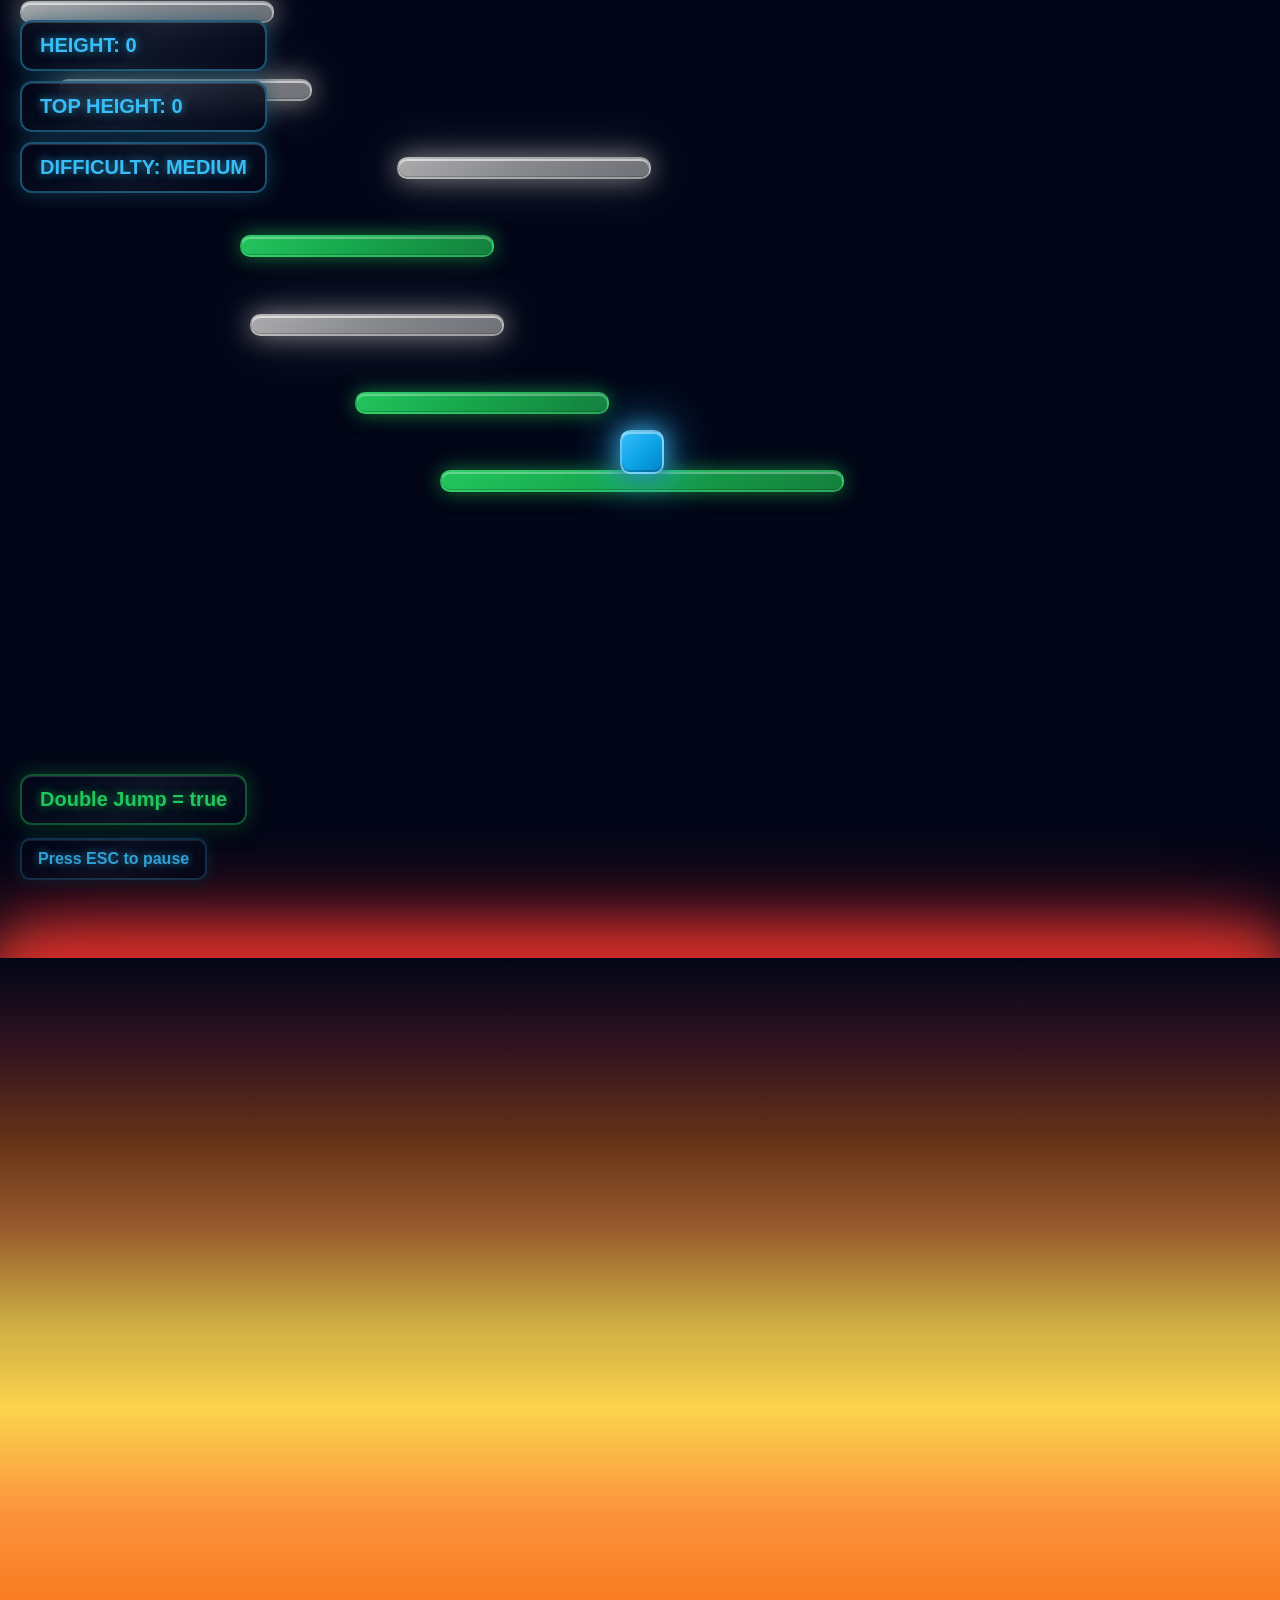
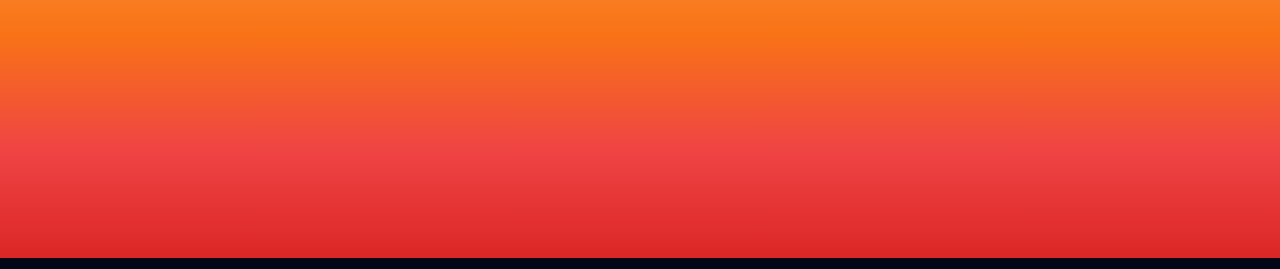
==== commit 1b94c735: "Update index.html" ====
--- a/index.html
+++ b/index.html
@@ -2,21 +2,18 @@
 <html lang="en">
 <head>
   <meta charset="UTF-8">
-  <title>BLOCK JUMP v1.2.0</title>
+  <title>BLOCK JUMP</title>
   <link rel="stylesheet" href="test.css">
 </head>
 <body>
 
-  <!-- AUDIO ELEMENTS -->
-  <audio id="respawn-sound" src="sounds/Music/respawn.mp3" preload="auto"></audio>
-  <audio id="lava-die-sound" src="sounds/Music/lava_die.mp3" preload="auto"></audio>
-  <audio id="jump-sound" src="sounds/Music/jump.mp3" preload="auto"></audio>
-  <audio id="walking-sound" src="sounds/Music/walking.mp3" preload="auto" loop></audio>
-  <audio id="kill-brick-sound" src="sounds/Music/kill_brick.mp3" preload="auto"></audio>
-  <audio id="lava-sound" src="sounds/Music/lava.mp3" preload="auto" loop></audio>
-  <audio id="achievement-sound" src="sounds/Music/achievement.mp3" preload="auto"></audio>
-
-  <!-- HUD -->
+  <audio id="respawn-sound" src="respawn.mp3" preload="auto"></audio>
+  <audio id="lava-die-sound" src="lava_die.mp3" preload="auto"></audio>
+  <audio id="jump-sound" src="jump.mp3" preload="auto"></audio>
+  <audio id="walking-sound" src="walking.mp3" preload="auto" loop></audio>
+  <audio id="kill-brick-sound" src="kill_brick.mp3" preload="auto"></audio>
+  <audio id="lava-sound" src="lava.mp3" preload="auto" loop></audio>
+
   <div id="hud">
     <span id="current">HEIGHT: 0</span>
     <span id="max">TOP HEIGHT: 0</span>
@@ -25,74 +22,39 @@
 
   <div id="hp-display">Double Jump = true</div>
   <div id="pause-hint">Press ESC to pause</div>
-  <div id="version-badge">v1.2.0</div>
-
-  <!-- ACHIEVEMENT TOAST -->
-  <div id="achievement-toast">
-    <div id="achievement-toast-icon">🏆</div>
-    <div id="achievement-toast-text">
-      <div id="achievement-toast-title">Achievement Unlocked!</div>
-      <div id="achievement-toast-name"></div>
-    </div>
-  </div>
 
   <div id="lava"></div>
   <div id="player"></div>
 
-  <!-- PAUSE MENU -->
   <div id="pause-menu">
     <div class="menu-content">
       <h2 id="pause-title">PAUSED</h2>
-
+      
       <!-- MAIN MENU -->
       <div class="menu-buttons" id="main-menu">
         <button class="menu-btn" id="continue-btn">CONTINUE</button>
         <button class="menu-btn" id="extra-btn">EXTRA</button>
         <button class="menu-btn restart" id="restart-btn">RESTART</button>
       </div>
-
+      
       <!-- EXTRA MENU -->
       <div class="help-section" id="extra-menu">
-        <h3 id="extra-menu-title">EXTRA</h3>
+        <h3>EXTRA</h3>
         <button class="menu-btn secondary" id="settings-btn">SETTINGS</button>
-        <button class="menu-btn secondary" id="achievements-btn">ACHIEVEMENTS</button>
-        <button class="menu-btn secondary" id="changelog-btn">CHANGELOG</button>
         <button class="menu-btn secondary" id="help-btn">HELP</button>
-        <button class="menu-btn danger" id="reset-data-btn">RESET DATA</button>
         <button class="menu-btn" id="extra-back-btn">BACK</button>
       </div>
-
+      
       <!-- SETTINGS MENU -->
       <div class="help-section" id="settings-menu">
-        <h3 id="settings-menu-title">SETTINGS</h3>
-
+        <h3>SETTINGS</h3>
+        
         <div class="settings-section">
           <h4 id="settings-graphics-title">Graphics</h4>
           <div class="setting-item">
             <span id="settings-visual-effects">Visual Effects</span>
             <label class="toggle">
               <input type="checkbox" id="effects-toggle" checked>
-              <span class="slider"></span>
-            </label>
-          </div>
-          <div class="setting-item">
-            <span id="settings-graphics-mode-label">Graphics Mode</span>
-            <select id="graphics-mode-select" class="difficulty-dropdown">
-              <option value="high">High Quality</option>
-              <option value="low">Low Quality</option>
-            </select>
-          </div>
-          <div class="setting-item">
-            <span id="settings-gui-toggle-label">All GUI Elements</span>
-            <label class="toggle">
-              <input type="checkbox" id="gui-toggle" checked>
-              <span class="slider"></span>
-            </label>
-          </div>
-          <div class="setting-item">
-            <span id="settings-cube-btn-label">Cube Button (ESC)</span>
-            <label class="toggle">
-              <input type="checkbox" id="cube-btn-toggle" checked>
               <span class="slider"></span>
             </label>
           </div>
@@ -117,11 +79,6 @@
         </div>
 
         <div class="settings-section">
-          <h4 id="settings-colors-title">Colors</h4>
-          <button class="menu-btn secondary" id="color-settings-btn">Color Settings</button>
-        </div>
-
-        <div class="settings-section">
           <h4 id="settings-language-title">Language</h4>
           <div class="setting-item">
             <span id="settings-language-label">Language</span>
@@ -139,168 +96,66 @@
       <!-- AUDIO SETTINGS MENU -->
       <div class="help-section" id="audio-menu">
         <h3 id="audio-settings-title">AUDIO SETTINGS</h3>
-
-        <div class="settings-section">
-          <h4 id="audio-global-title">Global Controls</h4>
-          <div class="setting-item">
-            <span id="audio-music-label">Music ON/OFF</span>
-            <label class="toggle">
-              <input type="checkbox" id="audio-music-toggle" checked>
-              <span class="slider"></span>
-            </label>
-          </div>
-          <div class="setting-item">
-            <span id="audio-sfx-label">Sound Effects ON/OFF</span>
-            <label class="toggle">
-              <input type="checkbox" id="audio-sfx-toggle" checked>
-              <span class="slider"></span>
-            </label>
-          </div>
-          <div class="setting-item">
-            <span id="audio-master-label">Master Volume</span>
-            <input type="range" id="audio-master-slider" class="volume-slider" min="0" max="100" value="100">
-            <span id="audio-master-value" class="volume-value">100%</span>
-          </div>
+        
+        <div class="setting-item">
+          <span id="audio-respawn-label">Respawn Sound</span>
+          <label class="toggle">
+            <input type="checkbox" id="audio-respawn" checked>
+            <span class="slider"></span>
+          </label>
         </div>
 
-        <div class="settings-section">
-          <h4 id="audio-individual-title">Individual Volumes</h4>
-          <div class="setting-item">
-            <span id="audio-respawn-label">Respawn Sound</span>
-            <label class="toggle"><input type="checkbox" id="audio-respawn" checked><span class="slider"></span></label>
-            <input type="range" id="vol-respawn" class="volume-slider" min="0" max="100" value="70">
-            <span id="vol-respawn-val" class="volume-value">70%</span>
-          </div>
-          <div class="setting-item">
-            <span id="audio-lava-label">Lava Death Sound</span>
-            <label class="toggle"><input type="checkbox" id="audio-lava" checked><span class="slider"></span></label>
-            <input type="range" id="vol-lava-die" class="volume-slider" min="0" max="100" value="60">
-            <span id="vol-lava-die-val" class="volume-value">60%</span>
-          </div>
-          <div class="setting-item">
-            <span id="audio-jump-label">Jump Sound</span>
-            <label class="toggle"><input type="checkbox" id="audio-jump" checked><span class="slider"></span></label>
-            <input type="range" id="vol-jump" class="volume-slider" min="0" max="100" value="40">
-            <span id="vol-jump-val" class="volume-value">40%</span>
-          </div>
-          <div class="setting-item">
-            <span id="audio-walking-label">Walking Sound</span>
-            <label class="toggle"><input type="checkbox" id="audio-walking" checked><span class="slider"></span></label>
-            <input type="range" id="vol-walking" class="volume-slider" min="0" max="100" value="70">
-            <span id="vol-walking-val" class="volume-value">70%</span>
-          </div>
-          <div class="setting-item">
-            <span id="audio-brick-label">Kill Brick Sound</span>
-            <label class="toggle"><input type="checkbox" id="audio-brick" checked><span class="slider"></span></label>
-            <input type="range" id="vol-brick" class="volume-slider" min="0" max="100" value="80">
-            <span id="vol-brick-val" class="volume-value">80%</span>
-          </div>
-          <div class="setting-item">
-            <span id="audio-ambient-label">Lava Ambient Sound</span>
-            <label class="toggle"><input type="checkbox" id="audio-ambient" checked><span class="slider"></span></label>
-            <input type="range" id="vol-ambient" class="volume-slider" min="0" max="100" value="40">
-            <span id="vol-ambient-val" class="volume-value">40%</span>
-          </div>
-          <div class="setting-item">
-            <span id="audio-achievement-label">Achievement Sound</span>
-            <label class="toggle"><input type="checkbox" id="audio-achievement" checked><span class="slider"></span></label>
-            <input type="range" id="vol-achievement" class="volume-slider" min="0" max="100" value="80">
-            <span id="vol-achievement-val" class="volume-value">80%</span>
-          </div>
+        <div class="setting-item">
+          <span id="audio-lava-label">Lava Death Sound</span>
+          <label class="toggle">
+            <input type="checkbox" id="audio-lava" checked>
+            <span class="slider"></span>
+          </label>
+        </div>
+
+        <div class="setting-item">
+          <span id="audio-jump-label">Jump Sound</span>
+          <label class="toggle">
+            <input type="checkbox" id="audio-jump" checked>
+            <span class="slider"></span>
+          </label>
+        </div>
+
+        <div class="setting-item">
+          <span id="audio-walking-label">Walking Sound</span>
+          <label class="toggle">
+            <input type="checkbox" id="audio-walking" checked>
+            <span class="slider"></span>
+          </label>
+        </div>
+
+        <div class="setting-item">
+          <span id="audio-brick-label">Kill Brick Sound</span>
+          <label class="toggle">
+            <input type="checkbox" id="audio-brick" checked>
+            <span class="slider"></span>
+          </label>
+        </div>
+
+        <div class="setting-item">
+          <span id="audio-ambient-label">Lava Ambient Sound</span>
+          <label class="toggle">
+            <input type="checkbox" id="audio-ambient" checked>
+            <span class="slider"></span>
+          </label>
         </div>
 
         <button class="menu-btn" id="audio-back-btn">BACK</button>
       </div>
-
-      <!-- COLOR SETTINGS MENU -->
-      <div class="help-section" id="color-menu">
-        <h3 id="color-settings-title">COLOR SETTINGS</h3>
-        <div class="settings-section">
-          <h4>Button Color</h4>
-          <div class="setting-item">
-            <span>Button Color (Default: #38bdf8)</span>
-            <input type="color" id="color-btn" value="#38bdf8" class="color-picker">
-          </div>
-          <div class="setting-item">
-            <span>Text Color (Default: #38bdf8)</span>
-            <input type="color" id="color-text" value="#38bdf8" class="color-picker">
-          </div>
-          <div class="setting-item">
-            <span>Accent Color (Default: #22c55e)</span>
-            <input type="color" id="color-accent" value="#22c55e" class="color-picker">
-          </div>
-        </div>
-        <button class="menu-btn secondary" id="color-reset-btn">Reset to Default</button>
-        <button class="menu-btn" id="color-back-btn">BACK</button>
-      </div>
-
-      <!-- ACHIEVEMENTS MENU -->
-      <div class="help-section" id="achievements-menu">
-        <h3 id="achievements-title">ACHIEVEMENTS</h3>
-        <div id="achievements-list"></div>
-        <button class="menu-btn" id="achievements-back-btn">BACK</button>
-      </div>
-
-      <!-- CHANGELOG MENU -->
-      <div class="help-section" id="changelog-menu">
-        <h3>CHANGELOG</h3>
-        <div class="changelog-entry">
-          <h4>v1.2.0 — Current</h4>
-          <ul>
-            <li>Added full Achievements System (250/500/1000 per mode)</li>
-            <li>Achievement unlock sound + timestamp display</li>
-            <li>Achievements saved in localStorage, reset with Reset Data</li>
-            <li>All sounds moved to sounds/Music/ folder</li>
-            <li>Per-sound volume sliders added</li>
-            <li>Global Music ON/OFF + Sound Effects ON/OFF toggles</li>
-            <li>Master volume slider</li>
-            <li>Achievement sound added</li>
-            <li>Fixed Extra Help Menu to match Pause Help Menu layout</li>
-            <li>Low Graphics Mode now affects all UI elements</li>
-            <li>High/Low graphics toggle in settings</li>
-            <li>Toggle ALL GUI features ON/OFF button added</li>
-            <li>Button and text color customization (RGB picker)</li>
-            <li>Reset to Default colors button</li>
-            <li>Cube Button toggle (default ON)</li>
-            <li>All settings saved to localStorage</li>
-            <li>Reset Data resets all settings, achievements, colors, audio</li>
-            <li>All translations fixed and consistent across UI</li>
-            <li>Settings and Extra menu layout improved</li>
-            <li>Version badge added to HUD</li>
-          </ul>
-        </div>
-        <div class="changelog-entry">
-          <h4>v1.1.0</h4>
-          <ul>
-            <li>Added language support (English, Danish, German)</li>
-            <li>Added difficulty settings (Easy/Medium/Hard/Impossible)</li>
-            <li>Added audio settings with individual toggles</li>
-            <li>Added visual effects toggle</li>
-            <li>Platform pool system for performance</li>
-            <li>Lava ambient sound with distance-based volume</li>
-          </ul>
-        </div>
-        <div class="changelog-entry">
-          <h4>v1.0.0</h4>
-          <ul>
-            <li>Initial release</li>
-            <li>5 platform types: Green, Red, Blue, Orange, White</li>
-            <li>Double jump mechanic</li>
-            <li>Rising lava with speed scaling</li>
-            <li>Height tracking and best score per difficulty</li>
-          </ul>
-        </div>
-        <button class="menu-btn" id="changelog-back-btn">BACK</button>
-      </div>
-
+      
       <!-- HELP MENU -->
       <div class="help-section" id="help-menu">
-        <h3 id="help-title">HELP</h3>
+        <h3>HELP</h3>
         <p>🟢 <strong class="help-green">Green:</strong> <span class="help-green-desc">Safe platform</span></p>
         <p>🔴 <strong class="help-red">Red:</strong> <span class="help-red-desc">Die when landing on it</span></p>
         <p>🔵 <strong class="help-blue">Blue:</strong> <span class="help-blue-desc">Disappears after 1 second</span></p>
         <p>🟠 <strong class="help-orange">Orange:</strong> <span class="help-orange-desc">Moving platform</span></p>
-        <p>⚪ <strong class="help-white">White/gray:</strong> <span class="help-white-desc">Platform you can jump through and land on</span></p>
+        <p>⚪ <strong class="help-white">White/gray:</strong> <span class="help-white-desc">platform you can jump through and land on</span></p>
         <p><strong class="help-controls">Controls:</strong> <span class="help-controls-desc">W/A/D/SPACE and Arrow Keys + you have double jump</span></p>
         <p><strong class="help-avoid">Avoid the Lava!</strong></p>
         <p><strong class="help-pause">ESC to pause</strong></p>
@@ -309,7 +164,6 @@
     </div>
   </div>
 
-  <!-- DEATH SCREEN -->
   <div id="death-screen">
     <div class="death-content">
       <h1 id="death-title">YOU DIED</h1>
@@ -318,1175 +172,1040 @@
   </div>
 
   <script>
-  // ============================================
-  // VERSION
-  // ============================================
-  const GAME_VERSION = "1.2.0";
-
-  // ============================================
-  // DEFAULT VOLUMES
-  // ============================================
-  const DEFAULT_VOLUMES = {
-    respawn: 0.7, lavaDie: 0.6, jump: 0.4,
-    walking: 0.7, killBrick: 0.8, lava: 0.4, achievement: 0.8
-  };
-
-  const START_TIME_RESPAWN = 0;
-  const START_TIME_LAVA_DIE = 0.1;
-  const START_TIME_JUMP = 0;
-  const START_TIME_WALKING = 0;
-  const START_TIME_KILL_BRICK = 0.5;
-  const START_TIME_LAVA = 0;
-  const START_TIME_ACHIEVEMENT = 0;
-
-  const LAVA_START_SPEED = 0.10;
-  const LAVA_SPEED_INCREASE_RATE = 0.08;
-  const LAVA_HEIGHT_BOOST_FACTOR = 0.05;
-
-  const DIFFICULTY_SETTINGS = {
-    easy: { maxSpeed: 1.25, name: 'Easy' },
-    medium: { maxSpeed: 1.75, name: 'Medium' },
-    hard: { maxSpeed: 2.25, name: 'Hard' },
-    impossible: { maxSpeed: 3, name: 'Impossible' }
-  };
-
-  const PLATFORM_DISTANCE_X_MIN = 300;
-  const PLATFORM_DISTANCE_X_MAX = 350;
-  const PLATFORM_DISTANCE_Y_MIN = 100;
-  const PLATFORM_DISTANCE_Y_MAX = 160;
-  const PLATFORM_WIDTH = 250;
-  const PLATFORM_MOVE_SPEED = 1.7;
-  const PLATFORM_MOVE_RANGE = 175;
-  const LAVA_HITBOX_OFFSET = 50;
-
-  // ============================================
-  // ACHIEVEMENT DEFINITIONS
-  // ============================================
-  const ACHIEVEMENT_DEFS = [];
-  ['easy','medium','hard','impossible'].forEach(mode => {
-    [250, 500, 1000].forEach(score => {
-      ACHIEVEMENT_DEFS.push({
-        id: `${mode}_${score}`,
-        mode,
-        score,
-        label: () => {
-          const modeNames = { easy:'Easy', medium:'Medium', hard:'Hard', impossible:'Impossible' };
-          return `${modeNames[mode]} ${score}`;
-        },
-        desc: () => `Reach height ${score} in ${DIFFICULTY_SETTINGS[mode].name} mode`
-      });
-    });
-  });
-
-  // ============================================
-  // DOM ELEMENTS
-  // ============================================
-  const player = document.getElementById("player");
-  const curEl = document.getElementById("current");
-  const maxEl = document.getElementById("max");
-  const difficultyEl = document.getElementById("difficulty-display");
-  const lavaEl = document.getElementById("lava");
-  const pauseMenu = document.getElementById("pause-menu");
-  const continueBtn = document.getElementById("continue-btn");
-  const restartBtn = document.getElementById("restart-btn");
-  const extraBtn = document.getElementById("extra-btn");
-  const extraBackBtn = document.getElementById("extra-back-btn");
-  const helpBtn = document.getElementById("help-btn");
-  const settingsBtn = document.getElementById("settings-btn");
-  const helpBackBtn = document.getElementById("help-back-btn");
-  const settingsBackBtn = document.getElementById("settings-back-btn");
-  const audioSettingsBtn = document.getElementById("audio-settings-btn");
-  const audioBackBtn = document.getElementById("audio-back-btn");
-  const colorSettingsBtn = document.getElementById("color-settings-btn");
-  const colorBackBtn = document.getElementById("color-back-btn");
-  const colorResetBtn = document.getElementById("color-reset-btn");
-  const achievementsBtn = document.getElementById("achievements-btn");
-  const achievementsBackBtn = document.getElementById("achievements-back-btn");
-  const changelogBtn = document.getElementById("changelog-btn");
-  const changelogBackBtn = document.getElementById("changelog-back-btn");
-  const resetDataBtn = document.getElementById("reset-data-btn");
-  const deathScreen = document.getElementById("death-screen");
-  const mainMenu = document.getElementById("main-menu");
-  const extraMenu = document.getElementById("extra-menu");
-  const helpMenu = document.getElementById("help-menu");
-  const settingsMenu = document.getElementById("settings-menu");
-  const audioMenu = document.getElementById("audio-menu");
-  const colorMenu = document.getElementById("color-menu");
-  const achievementsMenu = document.getElementById("achievements-menu");
-  const changelogMenu = document.getElementById("changelog-menu");
-  const pauseTitle = document.getElementById("pause-title");
-  const achievementToast = document.getElementById("achievement-toast");
-  const achievementToastName = document.getElementById("achievement-toast-name");
-
-  const respawnSound = document.getElementById("respawn-sound");
-  const lavaDieSound = document.getElementById("lava-die-sound");
-  const jumpSound = document.getElementById("jump-sound");
-  const walkingSound = document.getElementById("walking-sound");
-  const killBrickSound = document.getElementById("kill-brick-sound");
-  const lavaSound = document.getElementById("lava-sound");
-  const achievementSound = document.getElementById("achievement-sound");
-
-  const effectsToggle = document.getElementById("effects-toggle");
-  const graphicsModeSelect = document.getElementById("graphics-mode-select");
-  const guiToggle = document.getElementById("gui-toggle");
-  const cubeBtnToggle = document.getElementById("cube-btn-toggle");
-  const languageSelect = document.getElementById("language-select");
-  const difficultySelect = document.getElementById("difficulty-select");
-  const audioRespawn = document.getElementById("audio-respawn");
-  const audioLava = document.getElementById("audio-lava");
-  const audioJump = document.getElementById("audio-jump");
-  const audioWalking = document.getElementById("audio-walking");
-  const audioBrick = document.getElementById("audio-brick");
-  const audioAmbient = document.getElementById("audio-ambient");
-  const audioAchievement = document.getElementById("audio-achievement");
-  const audioMusicToggle = document.getElementById("audio-music-toggle");
-  const audioSfxToggle = document.getElementById("audio-sfx-toggle");
-  const masterSlider = document.getElementById("audio-master-slider");
-  const masterValue = document.getElementById("audio-master-value");
-
-  const volSliders = {
-    respawn: document.getElementById("vol-respawn"),
-    lavaDie: document.getElementById("vol-lava-die"),
-    jump: document.getElementById("vol-jump"),
-    walking: document.getElementById("vol-walking"),
-    killBrick: document.getElementById("vol-brick"),
-    lava: document.getElementById("vol-ambient"),
-    achievement: document.getElementById("vol-achievement")
-  };
-  const volValues = {
-    respawn: document.getElementById("vol-respawn-val"),
-    lavaDie: document.getElementById("vol-lava-die-val"),
-    jump: document.getElementById("vol-jump-val"),
-    walking: document.getElementById("vol-walking-val"),
-    killBrick: document.getElementById("vol-brick-val"),
-    lava: document.getElementById("vol-ambient-val"),
-    achievement: document.getElementById("vol-achievement-val")
-  };
-
-  const colorBtnPicker = document.getElementById("color-btn");
-  const colorTextPicker = document.getElementById("color-text");
-  const colorAccentPicker = document.getElementById("color-accent");
-
-  const PLAYER_SIZE = 40;
-
-  let x, y, velY, jumpsLeft, lowestPlatformY;
-  let currentHeight, globalDifficulty, lavaY, lavaSpeed;
-  let startingY = 0;
-  let paused = false;
-  let isDead = false;
-  let animationId = null;
-  let wasOnBluePlatform = false;
-  let isWalking = false;
-  let diedFromLava = false;
-  let lavaInView = false;
-
-  // ============================================
-  // LOAD SETTINGS FROM LOCALSTORAGE
-  // ============================================
-  function lsGet(key, def) {
-    const v = localStorage.getItem(key);
-    if (v === null) return def;
-    if (v === 'true') return true;
-    if (v === 'false') return false;
-    return v;
-  }
-
-  let effectsEnabled = lsGet('effectsEnabled', true);
-  let graphicsMode = lsGet('graphicsMode', 'high');
-  let guiEnabled = lsGet('guiEnabled', true);
-  let cubeBtnEnabled = lsGet('cubeBtnEnabled', true);
-  let currentLanguage = lsGet('language', 'en');
-  let currentDifficulty = lsGet('difficulty', 'medium');
-  let musicOn = lsGet('musicOn', true);
-  let sfxOn = lsGet('sfxOn', true);
-  let masterVol = parseInt(lsGet('masterVol', '100'));
-
-  let audioSettings = {
-    respawn: lsGet('audioRespawn', true),
-    lava: lsGet('audioLava', true),
-    jump: lsGet('audioJump', true),
-    walking: lsGet('audioWalking', true),
-    brick: lsGet('audioBrick', true),
-    ambient: lsGet('audioAmbient', true),
-    achievement: lsGet('audioAchievement', true)
-  };
-
-  let volSettings = {
-    respawn: parseInt(lsGet('volRespawn', '70')),
-    lavaDie: parseInt(lsGet('volLavaDie', '60')),
-    jump: parseInt(lsGet('volJump', '40')),
-    walking: parseInt(lsGet('volWalking', '70')),
-    killBrick: parseInt(lsGet('volKillBrick', '80')),
-    lava: parseInt(lsGet('volLava', '40')),
-    achievement: parseInt(lsGet('volAchievement', '80'))
-  };
-
-  let colorSettings = {
-    btn: lsGet('colorBtn', '#38bdf8'),
-    text: lsGet('colorText', '#38bdf8'),
-    accent: lsGet('colorAccent', '#22c55e')
-  };
-
-  // Load achievements
-  let achievements = {};
-  try {
-    achievements = JSON.parse(localStorage.getItem('achievements') || '{}');
-  } catch(e) { achievements = {}; }
-
-  let lastFrameTime = 0;
-  const TARGET_FPS = 60;
-  const FRAME_TIME = 1000 / TARGET_FPS;
-
-  let maxHeights = {
-    easy: parseInt(lsGet('obbyTopHeightEasy', '0')),
-    medium: parseInt(lsGet('obbyTopHeightMedium', '0')),
-    hard: parseInt(lsGet('obbyTopHeightHard', '0')),
-    impossible: parseInt(lsGet('obbyTopHeightImpossible', '0'))
-  };
-
-  const gravity = 0.9;
-  const jumpPower = 16;
-  const speed = 6;
-  const keys = {};
-  let platforms = [];
-  let platformPool = [];
-  const LEFT_WALL = 0;
-  const RIGHT_WALL = window.innerWidth;
-
-  // ============================================
-  // TRANSLATIONS
-  // ============================================
-  const translations = {
-    en: {
-      height: 'HEIGHT', topHeight: 'TOP HEIGHT', difficulty: 'DIFFICULTY',
-      doubleJump: 'Double Jump = true', pauseHint: 'Press ESC to pause',
-      paused: 'PAUSED', continue: 'CONTINUE', extra: 'EXTRA',
-      settings: 'SETTINGS', help: 'HELP', restart: 'RESTART', back: 'BACK',
-      youDied: 'YOU DIED', respawn: 'Click/Space to Respawn',
-      achievements: 'ACHIEVEMENTS', changelog: 'CHANGELOG', resetData: 'RESET DATA',
-      helpGreen: 'Green:', helpGreenDesc: 'Safe platform',
-      helpRed: 'Red:', helpRedDesc: 'Die when landing on it',
-      helpBlue: 'Blue:', helpBlueDesc: 'Disappears after 1 second',
-      helpOrange: 'Orange:', helpOrangeDesc: 'Moving platform',
-      helpWhite: 'White/gray:', helpWhiteDesc: 'Platform you can jump through and land on',
-      helpControls: 'Controls:', helpControlsDesc: 'W/A/D/SPACE and Arrow Keys + you have double jump',
-      helpAvoid: 'Avoid the Lava!', helpPause: 'ESC to pause',
-      settingsGraphics: 'Graphics', settingsVisualEffects: 'Visual Effects',
-      settingsGraphicsMode: 'Graphics Mode', settingsGuiToggle: 'All GUI Elements',
-      settingsCubeBtn: 'Cube Button (ESC)',
-      settingsDifficulty: 'Difficulty', settingsGameDifficulty: 'Game Difficulty',
-      settingsAudio: 'Audio', settingsAudioSettings: 'Audio Settings',
-      settingsColors: 'Colors', settingsColorSettings: 'Color Settings',
-      settingsLanguage: 'Language', settingsLanguageLabel: 'Language',
-      audioRespawn: 'Respawn Sound', audioLava: 'Lava Death Sound',
-      audioJump: 'Jump Sound', audioWalking: 'Walking Sound',
-      audioBrick: 'Kill Brick Sound', audioAmbient: 'Lava Ambient Sound',
-      audioAchievement: 'Achievement Sound',
-      audioMusic: 'Music ON/OFF', audioSfx: 'Sound Effects ON/OFF',
-      audioMaster: 'Master Volume', audioGlobal: 'Global Controls',
-      audioIndividual: 'Individual Volumes',
-      colorBtn: 'Button Color (Default: #38bdf8)',
-      colorText: 'Text Color (Default: #38bdf8)',
-      colorAccent: 'Accent Color (Default: #22c55e)',
-      colorReset: 'Reset to Default',
-      achievementUnlocked: 'Achievement Unlocked!',
-      noAchievements: 'No achievements yet. Keep playing!',
-      langEnglish: 'English', langDanish: 'Danish', langGerman: 'German'
-    },
-    da: {
-      height: 'HØJDE', topHeight: 'TOP HØJDE', difficulty: 'SVÆRHEDSGRAD',
-      doubleJump: 'Dobbelt Hop = sand', pauseHint: 'Tryk ESC for pause',
-      paused: 'PAUSE', continue: 'FORTSÆT', extra: 'EKSTRA',
-      settings: 'INDSTILLINGER', help: 'HJÆLP', restart: 'GENSTART', back: 'TILBAGE',
-      youDied: 'DU DØDE', respawn: 'Klik/Mellemrum for Genstart',
-      achievements: 'PRÆSTATIONER', changelog: 'ÆNDRINGSLOG', resetData: 'NULSTIL DATA',
-      helpGreen: 'Grøn:', helpGreenDesc: 'Sikker platform',
-      helpRed: 'Rød:', helpRedDesc: 'Dør ved at lande på den',
-      helpBlue: 'Blå:', helpBlueDesc: 'Forsvinder efter 1 sekund',
-      helpOrange: 'Orange:', helpOrangeDesc: 'Bevæger sig',
-      helpWhite: 'Hvid/grålig:', helpWhiteDesc: 'Platform man kan hoppe igennem og lande på',
-      helpControls: 'Kontroller:', helpControlsDesc: 'W/A/D/MELLEMRUM og Piletaster + dobbelt hop',
-      helpAvoid: 'Undgå Lavaen!', helpPause: 'ESC for pause',
-      settingsGraphics: 'Grafik', settingsVisualEffects: 'Visuelle Effekter',
-      settingsGraphicsMode: 'Grafikstilstand', settingsGuiToggle: 'Alle GUI-elementer',
-      settingsCubeBtn: 'Terningknap (ESC)',
-      settingsDifficulty: 'Sværhedsgrad', settingsGameDifficulty: 'Spil Sværhedsgrad',
-      settingsAudio: 'Lyd', settingsAudioSettings: 'Lydindstillinger',
-      settingsColors: 'Farver', settingsColorSettings: 'Farveindstillinger',
-      settingsLanguage: 'Sprog', settingsLanguageLabel: 'Sprog',
-      audioRespawn: 'Genstart Lyd', audioLava: 'Lava Døds Lyd',
-      audioJump: 'Hop Lyd', audioWalking: 'Gå Lyd',
-      audioBrick: 'Dræb Klods Lyd', audioAmbient: 'Lava Ambiente Lyd',
-      audioAchievement: 'Præstationslyd',
-      audioMusic: 'Musik TIL/FRA', audioSfx: 'Lydeffekter TIL/FRA',
-      audioMaster: 'Hovedvolumen', audioGlobal: 'Globale kontroller',
-      audioIndividual: 'Individuelle volumener',
-      colorBtn: 'Knapfarve (Standard: #38bdf8)',
-      colorText: 'Tekstfarve (Standard: #38bdf8)',
-      colorAccent: 'Accentfarve (Standard: #22c55e)',
-      colorReset: 'Nulstil til standard',
-      achievementUnlocked: 'Præstation låst op!',
-      noAchievements: 'Ingen præstationer endnu. Bliv ved med at spille!',
-      langEnglish: 'Engelsk', langDanish: 'Dansk', langGerman: 'Tysk'
-    },
-    de: {
-      height: 'HÖHE', topHeight: 'TOP HÖHE', difficulty: 'SCHWIERIGKEIT',
-      doubleJump: 'Doppelsprung = wahr', pauseHint: 'ESC drücken zum Pausieren',
-      paused: 'PAUSIERT', continue: 'FORTSETZEN', extra: 'EXTRA',
-      settings: 'EINSTELLUNGEN', help: 'HILFE', restart: 'NEUSTART', back: 'ZURÜCK',
-      youDied: 'DU BIST GESTORBEN', respawn: 'Klick/Leertaste zum Neustart',
-      achievements: 'ERRUNGENSCHAFTEN', changelog: 'ÄNDERUNGSPROTOKOLL', resetData: 'DATEN ZURÜCKSETZEN',
-      helpGreen: 'Grün:', helpGreenDesc: 'Sichere Plattform',
-      helpRed: 'Rot:', helpRedDesc: 'Stirb beim Landen darauf',
-      helpBlue: 'Blau:', helpBlueDesc: 'Verschwindet nach 1 Sekunde',
-      helpOrange: 'Orange:', helpOrangeDesc: 'Bewegende Plattform',
-      helpWhite: 'Weiß/grau:', helpWhiteDesc: 'Plattform durch die man springen und landen kann',
-      helpControls: 'Steuerung:', helpControlsDesc: 'W/A/D/LEERTASTE und Pfeiltasten + Doppelsprung',
-      helpAvoid: 'Vermeide die Lava!', helpPause: 'ESC zum Pausieren',
-      settingsGraphics: 'Grafik', settingsVisualEffects: 'Visuelle Effekte',
-      settingsGraphicsMode: 'Grafikmodus', settingsGuiToggle: 'Alle GUI-Elemente',
-      settingsCubeBtn: 'Würfelschaltfläche (ESC)',
-      settingsDifficulty: 'Schwierigkeit', settingsGameDifficulty: 'Spiel Schwierigkeit',
-      settingsAudio: 'Audio', settingsAudioSettings: 'Audioeinstellungen',
-      settingsColors: 'Farben', settingsColorSettings: 'Farbeinstellungen',
-      settingsLanguage: 'Sprache', settingsLanguageLabel: 'Sprache',
-      audioRespawn: 'Neustart Ton', audioLava: 'Lava Tod Ton',
-      audioJump: 'Sprung Ton', audioWalking: 'Lauf Ton',
-      audioBrick: 'Kill Brick Ton', audioAmbient: 'Lava Ambiente Ton',
-      audioAchievement: 'Errungenschaften Ton',
-      audioMusic: 'Musik AN/AUS', audioSfx: 'Soundeffekte AN/AUS',
-      audioMaster: 'Hauptlautstärke', audioGlobal: 'Globale Kontrollen',
-      audioIndividual: 'Individuelle Lautstärken',
-      colorBtn: 'Schaltflächenfarbe (Standard: #38bdf8)',
-      colorText: 'Textfarbe (Standard: #38bdf8)',
-      colorAccent: 'Akzentfarbe (Standard: #22c55e)',
-      colorReset: 'Auf Standard zurücksetzen',
-      achievementUnlocked: 'Errungenschaft freigeschaltet!',
-      noAchievements: 'Noch keine Errungenschaften. Weiterspielen!',
-      langEnglish: 'Englisch', langDanish: 'Dänisch', langGerman: 'Deutsch'
-    }
-  };
-
-  // ============================================
-  // ACHIEVEMENT SYSTEM
-  // ============================================
-  let toastQueue = [];
-  let toastActive = false;
-
-  function checkAchievements() {
-    const heightScore = Math.floor(currentHeight / 10);
-    ACHIEVEMENT_DEFS.forEach(def => {
-      if (def.mode !== currentDifficulty) return;
-      if (achievements[def.id]) return;
-      if (heightScore >= def.score) {
-        unlockAchievement(def);
-      }
-    });
-  }
-
-  function unlockAchievement(def) {
-    const now = new Date();
-    const timestamp = now.toLocaleString();
-    achievements[def.id] = { unlocked: true, timestamp };
-    localStorage.setItem('achievements', JSON.stringify(achievements));
-    toastQueue.push({ name: def.label(), timestamp });
-    if (!toastActive) showNextToast();
-  }
-
-  function showNextToast() {
-    if (toastQueue.length === 0) { toastActive = false; return; }
-    toastActive = true;
-    const item = toastQueue.shift();
-    achievementToastName.textContent = item.name + ' — ' + item.timestamp;
-    document.getElementById('achievement-toast-title').textContent = translations[currentLanguage].achievementUnlocked;
-    achievementToast.classList.add('show');
-    playAchievementSound();
-    setTimeout(() => {
-      achievementToast.classList.remove('show');
-      setTimeout(showNextToast, 400);
-    }, 3500);
-  }
-
-  function renderAchievements() {
-    const list = document.getElementById('achievements-list');
-    const t = translations[currentLanguage];
-    let html = '';
-    let any = false;
-    ACHIEVEMENT_DEFS.forEach(def => {
-      const a = achievements[def.id];
-      html += `<div class="achievement-item ${a ? 'unlocked' : 'locked'}">
-        <div class="achievement-icon">${a ? '🏆' : '🔒'}</div>
-        <div class="achievement-info">
-          <div class="achievement-name">${def.label()}</div>
-          <div class="achievement-desc">${def.desc()}</div>
-          ${a ? `<div class="achievement-time">${a.timestamp}</div>` : ''}
-        </div>
-      </div>`;
-      if (a) any = true;
-    });
-    if (!any && Object.keys(achievements).length === 0) {
-      html = `<p class="no-achievements">${t.noAchievements}</p>`;
-    }
-    list.innerHTML = html;
-  }
-
-  // ============================================
-  // SETTINGS FUNCTIONS
-  // ============================================
-  function updateLanguage(lang) {
-    currentLanguage = lang;
-    localStorage.setItem('language', lang);
-    const t = translations[lang];
-
-    curEl.textContent = `${t.height}: ${Math.floor(currentHeight/10)}`;
-    maxEl.textContent = `${t.topHeight}: ${Math.floor(maxHeights[currentDifficulty]/10)}`;
-    difficultyEl.textContent = `${t.difficulty}: ${DIFFICULTY_SETTINGS[currentDifficulty].name.toUpperCase()}`;
-    document.getElementById('hp-display').textContent = t.doubleJump;
-    document.getElementById('pause-hint').textContent = t.pauseHint;
-
-    document.getElementById('continue-btn').textContent = t.continue;
-    document.getElementById('extra-btn').textContent = t.extra;
-    document.getElementById('settings-btn').textContent = t.settings;
-    document.getElementById('achievements-btn').textContent = t.achievements;
-    document.getElementById('changelog-btn').textContent = t.changelog;
-    document.getElementById('reset-data-btn').textContent = t.resetData;
-    document.getElementById('help-btn').textContent = t.help;
-    document.getElementById('restart-btn').textContent = t.restart;
-    document.getElementById('help-back-btn').textContent = t.back;
-    document.getElementById('settings-back-btn').textContent = t.back;
-    document.getElementById('audio-back-btn').textContent = t.back;
-    document.getElementById('color-back-btn').textContent = t.back;
-    document.getElementById('extra-back-btn').textContent = t.back;
-    document.getElementById('achievements-back-btn').textContent = t.back;
-    document.getElementById('changelog-back-btn').textContent = t.back;
-    document.getElementById('color-reset-btn').textContent = t.colorReset;
-
-    document.getElementById('death-title').textContent = t.youDied;
-    document.getElementById('death-subtitle').textContent = t.respawn;
-
-    document.querySelector('.help-green').textContent = t.helpGreen;
-    document.querySelector('.help-green-desc').textContent = t.helpGreenDesc;
-    document.querySelector('.help-red').textContent = t.helpRed;
-    document.querySelector('.help-red-desc').textContent = t.helpRedDesc;
-    document.querySelector('.help-blue').textContent = t.helpBlue;
-    document.querySelector('.help-blue-desc').textContent = t.helpBlueDesc;
-    document.querySelector('.help-orange').textContent = t.helpOrange;
-    document.querySelector('.help-orange-desc').textContent = t.helpOrangeDesc;
-    document.querySelector('.help-white').textContent = t.helpWhite;
-    document.querySelector('.help-white-desc').textContent = t.helpWhiteDesc;
-    document.querySelector('.help-controls').textContent = t.helpControls;
-    document.querySelector('.help-controls-desc').textContent = t.helpControlsDesc;
-    document.querySelector('.help-avoid').textContent = t.helpAvoid;
-    document.querySelector('.help-pause').textContent = t.helpPause;
-
-    document.getElementById('audio-respawn-label').textContent = t.audioRespawn;
-    document.getElementById('audio-lava-label').textContent = t.audioLava;
-    document.getElementById('audio-jump-label').textContent = t.audioJump;
-    document.getElementById('audio-walking-label').textContent = t.audioWalking;
-    document.getElementById('audio-brick-label').textContent = t.audioBrick;
-    document.getElementById('audio-ambient-label').textContent = t.audioAmbient;
-    document.getElementById('audio-achievement-label').textContent = t.audioAchievement;
-    document.getElementById('audio-music-label').textContent = t.audioMusic;
-    document.getElementById('audio-sfx-label').textContent = t.audioSfx;
-    document.getElementById('audio-master-label').textContent = t.audioMaster;
-    document.getElementById('audio-global-title').textContent = t.audioGlobal;
-    document.getElementById('audio-individual-title').textContent = t.audioIndividual;
-
-    document.getElementById('audio-settings-btn').textContent = t.settingsAudioSettings;
-    document.getElementById('audio-settings-title').textContent = t.settingsAudioSettings;
-    document.getElementById('color-settings-btn').textContent = t.settingsColorSettings;
-    document.getElementById('color-settings-title').textContent = t.settingsColorSettings;
-    document.getElementById('settings-graphics-title').textContent = t.settingsGraphics;
-    document.getElementById('settings-visual-effects').textContent = t.settingsVisualEffects;
-    document.getElementById('settings-graphics-mode-label').textContent = t.settingsGraphicsMode;
-    document.getElementById('settings-gui-toggle-label').textContent = t.settingsGuiToggle;
-    document.getElementById('settings-cube-btn-label').textContent = t.settingsCubeBtn;
-    document.getElementById('settings-difficulty-title').textContent = t.settingsDifficulty;
-    document.getElementById('settings-game-difficulty').textContent = t.settingsGameDifficulty;
-    document.getElementById('settings-audio-title').textContent = t.settingsAudio;
-    document.getElementById('settings-colors-title').textContent = t.settingsColors;
-    document.getElementById('settings-language-title').textContent = t.settingsLanguage;
-    document.getElementById('settings-language-label').textContent = t.settingsLanguageLabel;
-
-    const langOptions = document.querySelectorAll('#language-select option');
-    langOptions[0].textContent = `🇬🇧 ${t.langEnglish}`;
-    langOptions[1].textContent = `🇩🇰 ${t.langDanish}`;
-    langOptions[2].textContent = `🇩🇪 ${t.langGerman}`;
-  }
-
-  function toggleEffects(enabled) {
-    effectsEnabled = enabled;
-    localStorage.setItem('effectsEnabled', enabled);
-    document.body.classList.toggle('no-effects', !enabled);
-  }
-
-  function applyGraphicsMode(mode) {
-    graphicsMode = mode;
-    localStorage.setItem('graphicsMode', mode);
-    document.body.classList.toggle('low-graphics', mode === 'low');
-  }
-
-  function applyGuiToggle(enabled) {
-    guiEnabled = enabled;
-    localStorage.setItem('guiEnabled', enabled);
-    document.getElementById('hud').style.display = enabled ? '' : 'none';
-    document.getElementById('hp-display').style.display = enabled ? '' : 'none';
-    const ph = document.getElementById('pause-hint');
-    if (ph) ph.style.display = enabled ? '' : 'none';
-    document.getElementById('version-badge').style.display = enabled ? '' : 'none';
-  }
-
-  function applyCubeBtnToggle(enabled) {
-    cubeBtnEnabled = enabled;
-    localStorage.setItem('cubeBtnEnabled', enabled);
-    document.getElementById('player').style.borderRadius = enabled ? '10px' : '0px';
-  }
-
-  function changeDifficulty(difficulty) {
-    if (currentDifficulty !== difficulty) {
-      currentDifficulty = difficulty;
-      localStorage.setItem('difficulty', difficulty);
-      updateLanguage(currentLanguage);
-      if (!isDead && !paused) die(false);
-    }
-  }
-
-  function applyColors() {
-    const r = document.documentElement;
-    r.style.setProperty('--color-btn', colorSettings.btn);
-    r.style.setProperty('--color-text', colorSettings.text);
-    r.style.setProperty('--color-accent', colorSettings.accent);
-    localStorage.setItem('colorBtn', colorSettings.btn);
-    localStorage.setItem('colorText', colorSettings.text);
-    localStorage.setItem('colorAccent', colorSettings.accent);
-  }
-
-  // ============================================
-  // AUDIO FUNCTIONS
-  // ============================================
-  function getEffectiveVol(base) {
-    return (base / 100) * (masterVol / 100);
-  }
-
-  function initializeVolumes() {
-    Object.keys(volSliders).forEach(k => {
-      volSliders[k].value = volSettings[k];
-      volValues[k].textContent = volSettings[k] + '%';
-    });
-    masterSlider.value = masterVol;
-    masterValue.textContent = masterVol + '%';
-    audioMusicToggle.checked = musicOn;
-    audioSfxToggle.checked = sfxOn;
-    audioRespawn.checked = audioSettings.respawn;
-    audioLava.checked = audioSettings.lava;
-    audioJump.checked = audioSettings.jump;
-    audioWalking.checked = audioSettings.walking;
-    audioBrick.checked = audioSettings.brick;
-    audioAmbient.checked = audioSettings.ambient;
-    audioAchievement.checked = audioSettings.achievement;
-    applyAllVolumes();
-  }
-
-  function applyAllVolumes() {
-    respawnSound.volume = getEffectiveVol(volSettings.respawn);
-    lavaDieSound.volume = getEffectiveVol(volSettings.lavaDie);
-    jumpSound.volume = getEffectiveVol(volSettings.jump);
-    walkingSound.volume = getEffectiveVol(volSettings.walking);
-    killBrickSound.volume = getEffectiveVol(volSettings.killBrick);
-    lavaSound.volume = getEffectiveVol(volSettings.lava);
-    achievementSound.volume = getEffectiveVol(volSettings.achievement);
-  }
-
-  function saveAudioSettings() {
-    localStorage.setItem('audioRespawn', audioRespawn.checked);
-    localStorage.setItem('audioLava', audioLava.checked);
-    localStorage.setItem('audioJump', audioJump.checked);
-    localStorage.setItem('audioWalking', audioWalking.checked);
-    localStorage.setItem('audioBrick', audioBrick.checked);
-    localStorage.setItem('audioAmbient', audioAmbient.checked);
-    localStorage.setItem('audioAchievement', audioAchievement.checked);
-    localStorage.setItem('musicOn', musicOn);
-    localStorage.setItem('sfxOn', sfxOn);
-    localStorage.setItem('masterVol', masterVol);
-    Object.keys(volSettings).forEach(k => {
-      localStorage.setItem('vol' + k.charAt(0).toUpperCase() + k.slice(1), volSettings[k]);
-    });
-    applyAllVolumes();
-  }
-
-  function canPlaySfx() { return sfxOn; }
-  function canPlayMusic() { return musicOn; }
-
-  function playRespawnSound() {
-    if (!audioSettings.respawn || !canPlaySfx()) return;
-    respawnSound.currentTime = START_TIME_RESPAWN;
-    respawnSound.play().catch(()=>{});
-  }
-  function playLavaDieSound() {
-    if (!audioSettings.lava || !canPlaySfx()) return;
-    lavaDieSound.currentTime = START_TIME_LAVA_DIE;
-    lavaDieSound.play().catch(()=>{});
-  }
-  function playJumpSound() {
-    if (!audioSettings.jump || !canPlaySfx()) return;
-    jumpSound.currentTime = START_TIME_JUMP;
-    jumpSound.play().catch(()=>{});
-  }
-  function playWalkingSound() {
-    if (!audioSettings.walking || !canPlaySfx()) return;
-    if (walkingSound.paused) {
+    // ============================================
+    // KONFIGURATION
+    // ============================================
+    
+    const VOLUME_RESPAWN = 0.7;
+    const VOLUME_LAVA_DIE = 0.6;
+    const VOLUME_JUMP = 0.4;
+    const VOLUME_WALKING = 0.7;
+    const VOLUME_KILL_BRICK = 0.8;
+    const VOLUME_LAVA = 0.4;
+    
+    const START_TIME_RESPAWN = 0;
+    const START_TIME_LAVA_DIE = 0.1;
+    const START_TIME_JUMP = 0;
+    const START_TIME_WALKING = 0;
+    const START_TIME_KILL_BRICK = 0.5;
+    const START_TIME_LAVA = 0;
+    
+    const LAVA_START_SPEED = 0.10;
+    const LAVA_SPEED_INCREASE_RATE = 0.08;
+    const LAVA_HEIGHT_BOOST_FACTOR = 0.05;
+    
+    const DIFFICULTY_SETTINGS = {
+      easy: { maxSpeed: 1.25, name: 'Easy' },
+      medium: { maxSpeed: 1.75, name: 'Medium' },
+      hard: { maxSpeed: 2.25, name: 'Hard' },
+      impossible: { maxSpeed: 3, name: 'Impossible' }
+    };
+    
+    const PLATFORM_DISTANCE_X_MIN = 300;
+    const PLATFORM_DISTANCE_X_MAX = 350;
+    const PLATFORM_DISTANCE_Y_MIN = 100;
+    const PLATFORM_DISTANCE_Y_MAX = 160;
+    
+    const PLATFORM_WIDTH = 250;
+    const PLATFORM_MOVE_SPEED = 1.7;
+    const PLATFORM_MOVE_RANGE = 175;
+    
+    const LAVA_HITBOX_OFFSET = 50;
+    
+    // ============================================
+    // GAME ELEMENTS
+    // ============================================
+    const player = document.getElementById("player");
+    const curEl = document.getElementById("current");
+    const maxEl = document.getElementById("max");
+    const difficultyEl = document.getElementById("difficulty-display");
+    const lavaEl = document.getElementById("lava");
+    const pauseMenu = document.getElementById("pause-menu");
+    const continueBtn = document.getElementById("continue-btn");
+    const restartBtn = document.getElementById("restart-btn");
+    const extraBtn = document.getElementById("extra-btn");
+    const extraBackBtn = document.getElementById("extra-back-btn");
+    const helpBtn = document.getElementById("help-btn");
+    const settingsBtn = document.getElementById("settings-btn");
+    const helpBackBtn = document.getElementById("help-back-btn");
+    const settingsBackBtn = document.getElementById("settings-back-btn");
+    const audioSettingsBtn = document.getElementById("audio-settings-btn");
+    const audioBackBtn = document.getElementById("audio-back-btn");
+    const deathScreen = document.getElementById("death-screen");
+    const mainMenu = document.getElementById("main-menu");
+    const extraMenu = document.getElementById("extra-menu");
+    const helpMenu = document.getElementById("help-menu");
+    const settingsMenu = document.getElementById("settings-menu");
+    const audioMenu = document.getElementById("audio-menu");
+    const pauseTitle = document.getElementById("pause-title");
+    
+    const respawnSound = document.getElementById("respawn-sound");
+    const lavaDieSound = document.getElementById("lava-die-sound");
+    const jumpSound = document.getElementById("jump-sound");
+    const walkingSound = document.getElementById("walking-sound");
+    const killBrickSound = document.getElementById("kill-brick-sound");
+    const lavaSound = document.getElementById("lava-sound");
+
+    const effectsToggle = document.getElementById("effects-toggle");
+    const languageSelect = document.getElementById("language-select");
+    const difficultySelect = document.getElementById("difficulty-select");
+    const audioRespawn = document.getElementById("audio-respawn");
+    const audioLava = document.getElementById("audio-lava");
+    const audioJump = document.getElementById("audio-jump");
+    const audioWalking = document.getElementById("audio-walking");
+    const audioBrick = document.getElementById("audio-brick");
+    const audioAmbient = document.getElementById("audio-ambient");
+
+    const PLAYER_SIZE = 40;
+    
+    let x, y, velY, jumpsLeft, lowestPlatformY;
+    let currentHeight, globalDifficulty, lavaY, lavaSpeed;
+    let startingY = 0;
+    let paused = false;
+    let isDead = false;
+    let animationId = null;
+    let wasOnBluePlatform = false;
+    let isWalking = false;
+    let diedFromLava = false;
+    let lavaInView = false;
+    
+    // Load settings from localStorage
+    let effectsEnabled = localStorage.getItem('effectsEnabled') !== 'false';
+    let currentLanguage = localStorage.getItem('language') || 'en';
+    let currentDifficulty = localStorage.getItem('difficulty') || 'medium';
+    let audioSettings = {
+      respawn: localStorage.getItem('audioRespawn') !== 'false',
+      lava: localStorage.getItem('audioLava') !== 'false',
+      jump: localStorage.getItem('audioJump') !== 'false',
+      walking: localStorage.getItem('audioWalking') !== 'false',
+      brick: localStorage.getItem('audioBrick') !== 'false',
+      ambient: localStorage.getItem('audioAmbient') !== 'false'
+    };
+    
+    let lastFrameTime = 0;
+    const TARGET_FPS = 60;
+    const FRAME_TIME = 1000 / TARGET_FPS;
+    
+    let maxHeights = {
+      easy: parseInt(localStorage.getItem('obbyTopHeightEasy') || '0'),
+      medium: parseInt(localStorage.getItem('obbyTopHeightMedium') || '0'),
+      hard: parseInt(localStorage.getItem('obbyTopHeightHard') || '0'),
+      impossible: parseInt(localStorage.getItem('obbyTopHeightImpossible') || '0')
+    };
+
+    const gravity = 0.9;
+    const jumpPower = 16;
+    const speed = 6;
+    const keys = {};
+
+    let platforms = [];
+    let platformPool = [];
+
+    const LEFT_WALL = 0;
+    const RIGHT_WALL = window.innerWidth;
+
+    // ============================================
+    // TRANSLATIONS
+    // ============================================
+    const translations = {
+      en: {
+        height: 'HEIGHT',
+        topHeight: 'TOP HEIGHT',
+        difficulty: 'DIFFICULTY',
+        doubleJump: 'Double Jump = true',
+        pauseHint: 'Press ESC to pause',
+        paused: 'PAUSED',
+        continue: 'CONTINUE',
+        extra: 'EXTRA',
+        settings: 'SETTINGS',
+        help: 'HELP',
+        restart: 'RESTART',
+        back: 'BACK',
+        youDied: 'YOU DIED',
+        respawn: 'Click/Space to Respawn',
+        helpGreen: 'Green:',
+        helpGreenDesc: 'Safe platform',
+        helpRed: 'Red:',
+        helpRedDesc: 'Die when landing on it',
+        helpBlue: 'Blue:',
+        helpBlueDesc: 'Disappears after 1 second',
+        helpOrange: 'Orange:',
+        helpOrangeDesc: 'Moving platform',
+        helpWhite: 'White/gray:',
+        helpWhiteDesc: 'platform you can jump through and land on',
+        helpControls: 'Controls:',
+        helpControlsDesc: 'W/A/D/SPACE and Arrow Keys + you have double jump',
+        helpAvoid: 'Avoid the Lava!',
+        helpPause: 'ESC to pause',
+        settingsGraphics: 'Graphics',
+        settingsVisualEffects: 'Visual Effects',
+        settingsDifficulty: 'Difficulty',
+        settingsGameDifficulty: 'Game Difficulty',
+        settingsAudio: 'Audio',
+        settingsAudioSettings: 'Audio Settings',
+        settingsLanguage: 'Language',
+        settingsLanguageLabel: 'Language',
+        audioRespawn: 'Respawn Sound',
+        audioLava: 'Lava Death Sound',
+        audioJump: 'Jump Sound',
+        audioWalking: 'Walking Sound',
+        audioBrick: 'Kill Brick Sound',
+        audioAmbient: 'Lava Ambient Sound',
+        langEnglish: 'English',
+        langDanish: 'Danish',
+        langGerman: 'German'
+      },
+      da: {
+        height: 'HØJDE',
+        topHeight: 'TOP HØJDE',
+        difficulty: 'SVÆRHEDSGRAD',
+        doubleJump: 'Dobbelt Hop = sand',
+        pauseHint: 'Tryk ESC for pause',
+        paused: 'PAUSE',
+        continue: 'FORTSÆT',
+        extra: 'EKSTRA',
+        settings: 'INDSTILLINGER',
+        help: 'HJÆLP',
+        restart: 'GENSTART',
+        back: 'TILBAGE',
+        youDied: 'DU DØDE',
+        respawn: 'Klik/Mellemrum for Genstart',
+        helpGreen: 'Grøn:',
+        helpGreenDesc: 'Sikker platform',
+        helpRed: 'Rød:',
+        helpRedDesc: 'Dør ved at lande på den',
+        helpBlue: 'Blå:',
+        helpBlueDesc: 'Forsvinder efter 1 sekund',
+        helpOrange: 'Orange:',
+        helpOrangeDesc: 'Bevæger sig',
+        helpWhite: 'Hvid/grålig:',
+        helpWhiteDesc: 'platform man kan hoppe igennem og lande på',
+        helpControls: 'Kontroller:',
+        helpControlsDesc: 'W/A/D/MELLEMRUM og Piletaster + dobbelt hop',
+        helpAvoid: 'Undgå Lavaen!',
+        helpPause: 'ESC for pause',
+        settingsGraphics: 'Grafik',
+        settingsVisualEffects: 'Visuelle Effekter',
+        settingsDifficulty: 'Sværhedsgrad',
+        settingsGameDifficulty: 'Spil Sværhedsgrad',
+        settingsAudio: 'Lyd',
+        settingsAudioSettings: 'Lydindstillinger',
+        settingsLanguage: 'Sprog',
+        settingsLanguageLabel: 'Sprog',
+        audioRespawn: 'Genstart Lyd',
+        audioLava: 'Lava Døds Lyd',
+        audioJump: 'Hop Lyd',
+        audioWalking: 'Gå Lyd',
+        audioBrick: 'Dræb Klods Lyd',
+        audioAmbient: 'Lava Ambiente Lyd',
+        langEnglish: 'Engelsk',
+        langDanish: 'Dansk',
+        langGerman: 'Tysk'
+      },
+      de: {
+        height: 'HÖHE',
+        topHeight: 'TOP HÖHE',
+        difficulty: 'SCHWIERIGKEIT',
+        doubleJump: 'Doppelsprung = wahr',
+        pauseHint: 'ESC drücken zum Pausieren',
+        paused: 'PAUSIERT',
+        continue: 'FORTSETZEN',
+        extra: 'EXTRA',
+        settings: 'EINSTELLUNGEN',
+        help: 'HILFE',
+        restart: 'NEUSTART',
+        back: 'ZURÜCK',
+        youDied: 'DU BIST GESTORBEN',
+        respawn: 'Klick/Leertaste zum Neustart',
+        helpGreen: 'Grün:',
+        helpGreenDesc: 'Sichere Plattform',
+        helpRed: 'Rot:',
+        helpRedDesc: 'Stirb beim Landen darauf',
+        helpBlue: 'Blau:',
+        helpBlueDesc: 'Verschwindet nach 1 Sekunde',
+        helpOrange: 'Orange:',
+        helpOrangeDesc: 'Bewegende Plattform',
+        helpWhite: 'Weiß/grau:',
+        helpWhiteDesc: 'Plattform durch die man springen und landen kann',
+        helpControls: 'Steuerung:',
+        helpControlsDesc: 'W/A/D/LEERTASTE und Pfeiltasten + Doppelsprung',
+        helpAvoid: 'Vermeide die Lava!',
+        helpPause: 'ESC zum Pausieren',
+        settingsGraphics: 'Grafik',
+        settingsVisualEffects: 'Visuelle Effekte',
+        settingsDifficulty: 'Schwierigkeit',
+        settingsGameDifficulty: 'Spiel Schwierigkeit',
+        settingsAudio: 'Audio',
+        settingsAudioSettings: 'Audioeinstellungen',
+        settingsLanguage: 'Sprache',
+        settingsLanguageLabel: 'Sprache',
+        audioRespawn: 'Neustart Ton',
+        audioLava: 'Lava Tod Ton',
+        audioJump: 'Sprung Ton',
+        audioWalking: 'Lauf Ton',
+        audioBrick: 'Kill Brick Ton',
+        audioAmbient: 'Lava Ambiente Ton',
+        langEnglish: 'Englisch',
+        langDanish: 'Dänisch',
+        langGerman: 'Deutsch'
+      }
+    };
+
+    // ============================================
+    // SETTINGS FUNCTIONS
+    // ============================================
+    function updateLanguage(lang) {
+      currentLanguage = lang;
+      localStorage.setItem('language', lang);
+      
+      const t = translations[lang];
+      
+      curEl.textContent = `${t.height}: ${Math.floor(currentHeight/10)}`;
+      maxEl.textContent = `${t.topHeight}: ${Math.floor(maxHeights[currentDifficulty]/10)}`;
+      difficultyEl.textContent = `${t.difficulty}: ${DIFFICULTY_SETTINGS[currentDifficulty].name.toUpperCase()}`;
+      document.getElementById('hp-display').textContent = t.doubleJump;
+      document.getElementById('pause-hint').textContent = t.pauseHint;
+      
+      document.getElementById('continue-btn').textContent = t.continue;
+      document.getElementById('extra-btn').textContent = t.extra;
+      document.getElementById('settings-btn').textContent = t.settings;
+      document.getElementById('help-btn').textContent = t.help;
+      document.getElementById('restart-btn').textContent = t.restart;
+      document.getElementById('help-back-btn').textContent = t.back;
+      document.getElementById('settings-back-btn').textContent = t.back;
+      document.getElementById('audio-back-btn').textContent = t.back;
+      document.getElementById('extra-back-btn').textContent = t.back;
+      
+      document.getElementById('death-title').textContent = t.youDied;
+      document.getElementById('death-subtitle').textContent = t.respawn;
+      
+      document.querySelector('.help-green').textContent = t.helpGreen;
+      document.querySelector('.help-green-desc').textContent = t.helpGreenDesc;
+      document.querySelector('.help-red').textContent = t.helpRed;
+      document.querySelector('.help-red-desc').textContent = t.helpRedDesc;
+      document.querySelector('.help-blue').textContent = t.helpBlue;
+      document.querySelector('.help-blue-desc').textContent = t.helpBlueDesc;
+      document.querySelector('.help-orange').textContent = t.helpOrange;
+      document.querySelector('.help-orange-desc').textContent = t.helpOrangeDesc;
+      document.querySelector('.help-white').textContent = t.helpWhite;
+      document.querySelector('.help-white-desc').textContent = t.helpWhiteDesc;
+      document.querySelector('.help-controls').textContent = t.helpControls;
+      document.querySelector('.help-controls-desc').textContent = t.helpControlsDesc;
+      document.querySelector('.help-avoid').textContent = t.helpAvoid;
+      document.querySelector('.help-pause').textContent = t.helpPause;
+      
+      document.getElementById('audio-respawn-label').textContent = t.audioRespawn;
+      document.getElementById('audio-lava-label').textContent = t.audioLava;
+      document.getElementById('audio-jump-label').textContent = t.audioJump;
+      document.getElementById('audio-walking-label').textContent = t.audioWalking;
+      document.getElementById('audio-brick-label').textContent = t.audioBrick;
+      document.getElementById('audio-ambient-label').textContent = t.audioAmbient;
+      
+      document.getElementById('audio-settings-btn').textContent = t.settingsAudioSettings;
+      document.getElementById('audio-settings-title').textContent = t.settingsAudioSettings;
+      document.getElementById('settings-graphics-title').textContent = t.settingsGraphics;
+      document.getElementById('settings-visual-effects').textContent = t.settingsVisualEffects;
+      document.getElementById('settings-difficulty-title').textContent = t.settingsDifficulty;
+      document.getElementById('settings-game-difficulty').textContent = t.settingsGameDifficulty;
+      document.getElementById('settings-audio-title').textContent = t.settingsAudio;
+      document.getElementById('settings-language-title').textContent = t.settingsLanguage;
+      document.getElementById('settings-language-label').textContent = t.settingsLanguageLabel;
+      
+      // Update language dropdown options
+      const langOptions = document.querySelectorAll('#language-select option');
+      langOptions[0].textContent = `🇬🇧 ${t.langEnglish}`;
+      langOptions[1].textContent = `🇩🇰 ${t.langDanish}`;
+      langOptions[2].textContent = `🇩🇪 ${t.langGerman}`;
+    }
+
+    function toggleEffects(enabled) {
+      effectsEnabled = enabled;
+      localStorage.setItem('effectsEnabled', enabled);
+      document.body.classList.toggle('no-effects', !enabled);
+    }
+
+    function changeDifficulty(difficulty) {
+      if(currentDifficulty !== difficulty) {
+        currentDifficulty = difficulty;
+        localStorage.setItem('difficulty', difficulty);
+        updateLanguage(currentLanguage);
+        
+        // Kill player when changing difficulty
+        if(!isDead && !paused) {
+          die(false);
+        }
+      }
+    }
+
+    function saveAudioSettings() {
+      localStorage.setItem('audioRespawn', audioRespawn.checked);
+      localStorage.setItem('audioLava', audioLava.checked);
+      localStorage.setItem('audioJump', audioJump.checked);
+      localStorage.setItem('audioWalking', audioWalking.checked);
+      localStorage.setItem('audioBrick', audioBrick.checked);
+      localStorage.setItem('audioAmbient', audioAmbient.checked);
+    }
+
+    // ============================================
+    // AUDIO FUNCTIONS
+    // ============================================
+    function initializeVolumes() {
+      respawnSound.volume = VOLUME_RESPAWN;
+      lavaDieSound.volume = VOLUME_LAVA_DIE;
+      jumpSound.volume = VOLUME_JUMP;
+      walkingSound.volume = VOLUME_WALKING;
+      killBrickSound.volume = VOLUME_KILL_BRICK;
+      lavaSound.volume = VOLUME_LAVA;
+      
+      // Load audio settings
+      audioRespawn.checked = audioSettings.respawn;
+      audioLava.checked = audioSettings.lava;
+      audioJump.checked = audioSettings.jump;
+      audioWalking.checked = audioSettings.walking;
+      audioBrick.checked = audioSettings.brick;
+      audioAmbient.checked = audioSettings.ambient;
+    }
+
+    function playRespawnSound() {
+      if(!audioRespawn.checked) return;
+      respawnSound.currentTime = START_TIME_RESPAWN;
+      respawnSound.play().catch(err => console.log("Audio play failed:", err));
+    }
+
+    function playLavaDieSound() {
+      if(!audioLava.checked) return;
+      lavaDieSound.currentTime = START_TIME_LAVA_DIE;
+      lavaDieSound.play().catch(err => console.log("Audio play failed:", err));
+    }
+
+    function playJumpSound() {
+      if(!audioJump.checked) return;
+      jumpSound.currentTime = START_TIME_JUMP;
+      jumpSound.play().catch(err => console.log("Audio play failed:", err));
+    }
+
+    function playWalkingSound() {
+      if(!audioWalking.checked) return;
+      if (walkingSound.paused) {
+        walkingSound.currentTime = START_TIME_WALKING;
+        walkingSound.play().catch(err => console.log("Audio play failed:", err));
+      }
+    }
+
+    function stopWalkingSound() {
+      walkingSound.pause();
       walkingSound.currentTime = START_TIME_WALKING;
-      walkingSound.play().catch(()=>{});
-    }
-  }
-  function stopWalkingSound() {
-    walkingSound.pause();
-    walkingSound.currentTime = START_TIME_WALKING;
-  }
-  function playKillBrickSound() {
-    if (!audioSettings.brick || !canPlaySfx()) return;
-    killBrickSound.currentTime = START_TIME_KILL_BRICK;
-    killBrickSound.play().catch(()=>{});
-  }
-  function playAchievementSound() {
-    if (!audioSettings.achievement || !canPlaySfx()) return;
-    achievementSound.currentTime = START_TIME_ACHIEVEMENT;
-    achievementSound.play().catch(()=>{});
-  }
-
-  function updateLavaSound() {
-    if (!audioSettings.ambient || !canPlayMusic()) { stopLavaSound(); return; }
-    const isLavaVisible = lavaY < window.innerHeight;
-    if (isLavaVisible && !lavaInView) {
-      lavaInView = true;
-      lavaSound.currentTime = START_TIME_LAVA;
-      lavaSound.play().catch(()=>{});
-    } else if (!isLavaVisible && lavaInView) {
-      lavaInView = false;
+    }
+
+    function playKillBrickSound() {
+      if(!audioBrick.checked) return;
+      killBrickSound.currentTime = START_TIME_KILL_BRICK;
+      killBrickSound.play().catch(err => console.log("Audio play failed:", err));
+    }
+
+    function updateLavaSound() {
+      if(!audioAmbient.checked) {
+        stopLavaSound();
+        return;
+      }
+      
+      const isLavaVisible = lavaY < window.innerHeight;
+      
+      if (isLavaVisible && !lavaInView) {
+        lavaInView = true;
+        lavaSound.currentTime = START_TIME_LAVA;
+        lavaSound.play().catch(err => console.log("Audio play failed:", err));
+      } else if (!isLavaVisible && lavaInView) {
+        lavaInView = false;
+        lavaSound.pause();
+        lavaSound.currentTime = START_TIME_LAVA;
+      }
+      
+      if (isLavaVisible) {
+        const distanceToLava = lavaY - (y + PLAYER_SIZE);
+        const maxDistance = window.innerHeight;
+        const volumeMultiplier = Math.max(0, Math.min(1, 1 - (distanceToLava / maxDistance)));
+        lavaSound.volume = VOLUME_LAVA * volumeMultiplier;
+      }
+    }
+
+    function stopLavaSound() {
       lavaSound.pause();
       lavaSound.currentTime = START_TIME_LAVA;
-    }
-    if (isLavaVisible) {
-      const dist = lavaY - (y + PLAYER_SIZE);
-      const maxDist = window.innerHeight;
-      const mult = Math.max(0, Math.min(1, 1 - (dist / maxDist)));
-      lavaSound.volume = getEffectiveVol(volSettings.lava) * mult;
-    }
-  }
-  function stopLavaSound() {
-    lavaSound.pause();
-    lavaSound.currentTime = START_TIME_LAVA;
-    lavaInView = false;
-  }
-
-  // ============================================
-  // MENU NAVIGATION HELPERS
-  // ============================================
-  const allMenus = [mainMenu, extraMenu, helpMenu, settingsMenu, audioMenu, colorMenu, achievementsMenu, changelogMenu];
-
-  function showMenu(menu, title) {
-    allMenus.forEach(m => m.style.display = 'none');
-    menu.style.display = 'block';
-    pauseTitle.textContent = title;
-  }
-
-  // ============================================
-  // EVENT LISTENERS
-  // ============================================
-  document.addEventListener("keydown", e => {
-    if (isDead) return;
-    keys[e.key] = true;
-    if (e.key === "Escape") togglePause();
-  });
-  document.addEventListener("keyup", e => { keys[e.key] = false; });
-
-  continueBtn.addEventListener("click", togglePause);
-
-  extraBtn.addEventListener("click", () => {
-    showMenu(extraMenu, translations[currentLanguage].extra);
-  });
-  extraBackBtn.addEventListener("click", () => {
-    showMenu(mainMenu, translations[currentLanguage].paused);
-  });
-
-  settingsBtn.addEventListener("click", () => {
-    showMenu(settingsMenu, translations[currentLanguage].settings);
-  });
-  settingsBackBtn.addEventListener("click", () => {
-    showMenu(extraMenu, translations[currentLanguage].extra);
-  });
-
-  audioSettingsBtn.addEventListener("click", () => {
-    showMenu(audioMenu, translations[currentLanguage].settingsAudioSettings);
-  });
-  audioBackBtn.addEventListener("click", () => {
-    showMenu(settingsMenu, translations[currentLanguage].settings);
-  });
-
-  colorSettingsBtn.addEventListener("click", () => {
-    showMenu(colorMenu, translations[currentLanguage].settingsColorSettings);
-  });
-  colorBackBtn.addEventListener("click", () => {
-    showMenu(settingsMenu, translations[currentLanguage].settings);
-  });
-
-  achievementsBtn.addEventListener("click", () => {
-    renderAchievements();
-    showMenu(achievementsMenu, translations[currentLanguage].achievements);
-  });
-  achievementsBackBtn.addEventListener("click", () => {
-    showMenu(extraMenu, translations[currentLanguage].extra);
-  });
-
-  changelogBtn.addEventListener("click", () => {
-    showMenu(changelogMenu, 'CHANGELOG');
-  });
-  changelogBackBtn.addEventListener("click", () => {
-    showMenu(extraMenu, translations[currentLanguage].extra);
-  });
-
-  helpBtn.addEventListener("click", () => {
-    showMenu(helpMenu, translations[currentLanguage].help);
-  });
-  helpBackBtn.addEventListener("click", () => {
-    showMenu(extraMenu, translations[currentLanguage].extra);
-  });
-
-  restartBtn.addEventListener("click", () => {
-    pauseMenu.classList.remove("active");
-    showMenu(mainMenu, translations[currentLanguage].paused);
-    saveMaxHeight();
-    resetGame();
-  });
-
-  resetDataBtn.addEventListener("click", () => {
-    if (!confirm('Reset ALL data? This cannot be undone.')) return;
-    const keysToRemove = [
-      'effectsEnabled','graphicsMode','guiEnabled','cubeBtnEnabled',
-      'language','difficulty','musicOn','sfxOn','masterVol',
-      'audioRespawn','audioLava','audioJump','audioWalking','audioBrick','audioAmbient','audioAchievement',
-      'volRespawn','volLavaDie','volJump','volWalking','volKillBrick','volLava','volAchievement',
-      'colorBtn','colorText','colorAccent',
-      'achievements',
-      'obbyTopHeightEasy','obbyTopHeightMedium','obbyTopHeightHard','obbyTopHeightImpossible'
-    ];
-    keysToRemove.forEach(k => localStorage.removeItem(k));
-    location.reload();
-  });
-
-  effectsToggle.addEventListener("change", e => toggleEffects(e.target.checked));
-
-  graphicsModeSelect.addEventListener("change", e => applyGraphicsMode(e.target.value));
-
-  guiToggle.addEventListener("change", e => applyGuiToggle(e.target.checked));
-
-  cubeBtnToggle.addEventListener("change", e => applyCubeBtnToggle(e.target.checked));
-
-  languageSelect.addEventListener("change", e => updateLanguage(e.target.value));
-
-  difficultySelect.addEventListener("change", e => changeDifficulty(e.target.value));
-
-  // Audio listeners
-  audioMusicToggle.addEventListener("change", e => { musicOn = e.target.checked; saveAudioSettings(); });
-  audioSfxToggle.addEventListener("change", e => { sfxOn = e.target.checked; saveAudioSettings(); });
-  masterSlider.addEventListener("input", e => {
-    masterVol = parseInt(e.target.value);
-    masterValue.textContent = masterVol + '%';
-    saveAudioSettings();
-  });
-  [audioRespawn, audioLava, audioJump, audioWalking, audioBrick, audioAmbient, audioAchievement].forEach(el => {
-    el.addEventListener("change", saveAudioSettings);
-  });
-
-  Object.keys(volSliders).forEach(k => {
-    volSliders[k].addEventListener("input", e => {
-      volSettings[k] = parseInt(e.target.value);
-      volValues[k].textContent = volSettings[k] + '%';
-      saveAudioSettings();
-    });
-  });
-
-  // Color listeners
-  colorBtnPicker.addEventListener("input", e => {
-    colorSettings.btn = e.target.value;
-    applyColors();
-  });
-  colorTextPicker.addEventListener("input", e => {
-    colorSettings.text = e.target.value;
-    applyColors();
-  });
-  colorAccentPicker.addEventListener("input", e => {
-    colorSettings.accent = e.target.value;
-    applyColors();
-  });
-  colorResetBtn.addEventListener("click", () => {
-    colorSettings = { btn: '#38bdf8', text: '#38bdf8', accent: '#22c55e' };
-    colorBtnPicker.value = colorSettings.btn;
-    colorTextPicker.value = colorSettings.text;
-    colorAccentPicker.value = colorSettings.accent;
-    applyColors();
-  });
-
-  deathScreen.addEventListener("click", () => {
-    deathScreen.classList.remove("active");
-    isDead = false;
-    resetGame();
-  });
-  document.addEventListener("keydown", e => {
-    if (!isDead) return;
-    if (e.key === " " || e.code === "Space") {
+      lavaInView = false;
+    }
+
+    // ============================================
+    // EVENT LISTENERS
+    // ============================================
+    document.addEventListener("keydown", e=>{
+      if(isDead) return;
+      keys[e.key]=true;
+      if(e.key === "Escape") {
+        togglePause();
+      }
+    });
+    
+    document.addEventListener("keyup", e=>{
+      keys[e.key]=false;
+    });
+
+    continueBtn.addEventListener("click", togglePause);
+    
+    extraBtn.addEventListener("click", () => {
+      mainMenu.style.display = "none";
+      extraMenu.style.display = "block";
+      pauseTitle.textContent = translations[currentLanguage].extra;
+    });
+    
+    extraBackBtn.addEventListener("click", () => {
+      extraMenu.style.display = "none";
+      mainMenu.style.display = "block";
+      pauseTitle.textContent = translations[currentLanguage].paused;
+    });
+    
+    settingsBtn.addEventListener("click", () => {
+      extraMenu.style.display = "none";
+      settingsMenu.style.display = "block";
+      pauseTitle.textContent = translations[currentLanguage].settings;
+    });
+    
+    settingsBackBtn.addEventListener("click", () => {
+      settingsMenu.style.display = "none";
+      extraMenu.style.display = "block";
+      pauseTitle.textContent = translations[currentLanguage].extra;
+    });
+    
+    audioSettingsBtn.addEventListener("click", () => {
+      settingsMenu.style.display = "none";
+      audioMenu.style.display = "block";
+      pauseTitle.textContent = translations[currentLanguage].settingsAudioSettings;
+    });
+    
+    audioBackBtn.addEventListener("click", () => {
+      audioMenu.style.display = "none";
+      settingsMenu.style.display = "block";
+      pauseTitle.textContent = translations[currentLanguage].settings;
+    });
+    
+    helpBtn.addEventListener("click", () => {
+      extraMenu.style.display = "none";
+      helpMenu.style.display = "block";
+      pauseTitle.textContent = translations[currentLanguage].help;
+    });
+    
+    helpBackBtn.addEventListener("click", () => {
+      helpMenu.style.display = "none";
+      extraMenu.style.display = "block";
+      pauseTitle.textContent = translations[currentLanguage].extra;
+    });
+    
+    restartBtn.addEventListener("click", () => {
+      pauseMenu.classList.remove("active");
+      helpMenu.style.display = "none";
+      settingsMenu.style.display = "none";
+      audioMenu.style.display = "none";
+      extraMenu.style.display = "none";
+      mainMenu.style.display = "block";
+      pauseTitle.textContent = translations[currentLanguage].paused;
+      saveMaxHeight();
+      resetGame();
+    });
+
+    effectsToggle.addEventListener("change", (e) => {
+      toggleEffects(e.target.checked);
+    });
+
+    languageSelect.addEventListener("change", (e) => {
+      updateLanguage(e.target.value);
+    });
+
+    difficultySelect.addEventListener("change", (e) => {
+      changeDifficulty(e.target.value);
+    });
+
+    // Audio settings listeners
+    audioRespawn.addEventListener("change", saveAudioSettings);
+    audioLava.addEventListener("change", saveAudioSettings);
+    audioJump.addEventListener("change", saveAudioSettings);
+    audioWalking.addEventListener("change", saveAudioSettings);
+    audioBrick.addEventListener("change", saveAudioSettings);
+    audioAmbient.addEventListener("change", saveAudioSettings);
+
+    deathScreen.addEventListener("click", () => {
       deathScreen.classList.remove("active");
       isDead = false;
       resetGame();
-    }
-  });
-
-  // ============================================
-  // GAME FUNCTIONS
-  // ============================================
-  function saveMaxHeight() {
-    const key = `obbyTopHeight${currentDifficulty.charAt(0).toUpperCase() + currentDifficulty.slice(1)}`;
-    localStorage.setItem(key, maxHeights[currentDifficulty]);
-  }
-
-  function togglePause() {
-    paused = !paused;
-    if (paused) {
-      pauseMenu.classList.add("active");
-      showMenu(mainMenu, translations[currentLanguage].paused);
-      if (animationId) cancelAnimationFrame(animationId);
+    });
+    
+    document.addEventListener("keydown", e => {
+      if (!isDead) return;
+      if (e.key === " " || e.code === "Space") {
+        deathScreen.classList.remove("active");
+        isDead = false;
+        resetGame();
+      }
+    });
+
+    // ============================================
+    // GAME FUNCTIONS
+    // ============================================
+    function saveMaxHeight() {
+      const storageKey = `obbyTopHeight${currentDifficulty.charAt(0).toUpperCase() + currentDifficulty.slice(1)}`;
+      localStorage.setItem(storageKey, maxHeights[currentDifficulty]);
+    }
+
+    function togglePause(){
+      paused = !paused;
+      if(paused){
+        pauseMenu.classList.add("active");
+        helpMenu.style.display = "none";
+        settingsMenu.style.display = "none";
+        audioMenu.style.display = "none";
+        extraMenu.style.display = "none";
+        mainMenu.style.display = "block";
+        pauseTitle.textContent = translations[currentLanguage].paused;
+        if(animationId) cancelAnimationFrame(animationId);
+        stopWalkingSound();
+        stopLavaSound();
+      } else {
+        pauseMenu.classList.remove("active");
+        lastFrameTime = 0;
+        update();
+      }
+    }
+
+    function die(fromLava = false){
+      isDead = true;
+      diedFromLava = fromLava;
+      saveMaxHeight();
+      if(animationId) cancelAnimationFrame(animationId);
       stopWalkingSound();
       stopLavaSound();
-    } else {
-      pauseMenu.classList.remove("active");
-      lastFrameTime = 0;
-      update();
-    }
-  }
-
-  function die(fromLava = false) {
-    isDead = true;
-    diedFromLava = fromLava;
-    saveMaxHeight();
-    if (animationId) cancelAnimationFrame(animationId);
-    stopWalkingSound();
-    stopLavaSound();
-    if (fromLava) playLavaDieSound();
-    deathScreen.classList.add("active");
-  }
-
-  function resetGame() {
-    if (animationId) cancelAnimationFrame(animationId);
-    stopWalkingSound();
-    stopLavaSound();
-    playRespawnSound();
-    platforms.forEach(p => { p.style.display = 'none'; platformPool.push(p); });
-    platforms = [];
-
-    const centerY = (window.innerHeight - PLAYER_SIZE) / 2;
-    x = (window.innerWidth - PLAYER_SIZE) / 2;
-    y = centerY;
-    startingY = centerY;
-    velY = 0; jumpsLeft = 2; currentHeight = 0; globalDifficulty = 0;
-    lavaY = window.innerHeight + 200; lavaSpeed = LAVA_START_SPEED;
-    isDead = false; paused = false; wasOnBluePlatform = false;
-    isWalking = false; diedFromLava = false; lavaInView = false; lastFrameTime = 0;
-    document.body.style.background = "#020617";
-    Object.keys(keys).forEach(k => keys[k] = false);
-    player.style.left = x + "px";
-    player.style.top = y + "px";
-    lavaEl.style.top = lavaY + "px";
-
-    const t = translations[currentLanguage];
-    curEl.textContent = `${t.height}: 0`;
-    maxEl.textContent = `${t.topHeight}: ${Math.floor(maxHeights[currentDifficulty]/10)}`;
-    difficultyEl.textContent = `${t.difficulty}: ${DIFFICULTY_SETTINGS[currentDifficulty].name.toUpperCase()}`;
-
-    const startPlatformY = centerY + PLAYER_SIZE + 1;
-    createPlatform(window.innerWidth/2 - 200, startPlatformY, 400, "green");
-    lowestPlatformY = startPlatformY;
-    generatePlatforms();
-    update();
-  }
-
-  const maxJumpHeight = (jumpPower*jumpPower)/(2*gravity);
-
-  function createPlatform(px, py, width, type="green") {
-    let p;
-    if (platformPool.length > 0) { p = platformPool.pop(); p.style.display = 'block'; }
-    else { p = document.createElement("div"); p.className = "platform"; document.body.appendChild(p); }
-    p.className = "platform " + type;
-    p.dataset.type = type;
-    p.style.left = px + "px"; p.style.top = py + "px";
-    p.style.width = width + "px"; p.style.opacity = "1";
-    p.dataset.moving = "false"; p.dataset.moveDir = "1";
-    p.dataset.moveSpeed = "0"; p.dataset.blueTimer = "0";
-    p.dataset.disappearing = "false"; p.dataset.respawnTime = "0";
-    platforms.push(p);
-    if (type === "orange") {
-      p.dataset.moving = "true";
-      p.dataset.moveSpeed = String(PLATFORM_MOVE_SPEED);
-      p.dataset.moveDir = String(Math.random() > 0.5 ? 1 : -1);
-      p.dataset.originalLeft = String(px);
-      p.dataset.moveRange = String(PLATFORM_MOVE_RANGE);
-    }
-    return p;
-  }
-
-  function generatePlatforms() {
-    const targetCount = 40;
-    if (platforms.length >= targetCount) return;
-    while (platforms.length < targetCount) {
-      const last = platforms[platforms.length-1];
-      if (!last) break;
-      const lastY = parseFloat(last.style.top);
-      const lastX = parseFloat(last.style.left) + last.offsetWidth/2;
-      globalDifficulty += 0.05;
-      const wasLastRed = last.dataset.type === "red";
-      let gapY, safeGapY, horizontalDist;
-      if (wasLastRed) {
-        gapY = PLATFORM_DISTANCE_Y_MIN * 0.5;
-        safeGapY = Math.min(maxJumpHeight * 0.35, gapY);
-        horizontalDist = PLATFORM_DISTANCE_X_MIN * 0.4;
-      } else {
-        gapY = PLATFORM_DISTANCE_Y_MIN + Math.random() * (PLATFORM_DISTANCE_Y_MAX - PLATFORM_DISTANCE_Y_MIN);
-        safeGapY = Math.min(maxJumpHeight * 0.55, gapY);
-        horizontalDist = PLATFORM_DISTANCE_X_MIN + Math.random() * (PLATFORM_DISTANCE_X_MAX - PLATFORM_DISTANCE_X_MIN);
-      }
-      const offsetX = (Math.random() * 2 - 1) * horizontalDist;
-      const width = PLATFORM_WIDTH;
-      let px = lastX + offsetX - width/2;
-      px = Math.max(LEFT_WALL + 20, Math.min(px, RIGHT_WALL - width - 20));
-      const py = lastY - safeGapY;
-      let type = "green";
-      const rand = Math.random();
-      let redChance, blueChance, orangeChance, whiteChance;
-      if (currentHeight > 8000) { redChance=0.08; blueChance=0.70; orangeChance=0.10; whiteChance=0.05; }
-      else if (currentHeight > 5000) { redChance=0.06; blueChance=0.55; orangeChance=0.15; whiteChance=0.12; }
-      else if (currentHeight > 2500) { redChance=0.08; blueChance=0.45; orangeChance=0.20; whiteChance=0.15; }
-      else {
-        redChance = Math.min(0.03 + globalDifficulty*0.003, 0.12);
-        blueChance = Math.min(0.10 + globalDifficulty*0.010, 0.40);
-        orangeChance = Math.min(0.15 + globalDifficulty*0.006, 0.25);
-        whiteChance = Math.min(0.08 + globalDifficulty*0.004, 0.15);
-      }
-      if (wasLastRed) {
-        const ar = rand / (1 - redChance);
-        if (ar < blueChance/(1-redChance)) type = "blue";
-        else if (ar < (blueChance+orangeChance)/(1-redChance)) type = "orange";
-        else if (ar < (blueChance+orangeChance+whiteChance)/(1-redChance)) type = "white";
-        else type = "green";
-      } else {
-        if (rand < redChance) type = "red";
-        else if (rand < redChance + blueChance) type = "blue";
-        else if (rand < redChance + blueChance + orangeChance) type = "orange";
-        else if (rand < redChance + blueChance + orangeChance + whiteChance) type = "white";
-        else type = "green";
-      }
-      createPlatform(px, py, width, type);
-    }
-  }
-
-  function recyclePlatforms() {
-    const renderDistance = window.innerHeight * 1.2;
-    const topBound = y - renderDistance;
-    const bottomBound = y + renderDistance;
-    for (let i = platforms.length - 1; i >= 0; i--) {
-      const p = platforms[i];
-      const py = parseFloat(p.style.top);
-      if (py > lavaY || py < topBound || py > bottomBound) {
+      
+      if(fromLava) {
+        playLavaDieSound();
+      }
+      
+      deathScreen.classList.add("active");
+    }
+
+    function resetGame(){
+      if(animationId) cancelAnimationFrame(animationId);
+      
+      stopWalkingSound();
+      stopLavaSound();
+      playRespawnSound();
+      
+      platforms.forEach(p => {
         p.style.display = 'none';
         platformPool.push(p);
-        platforms.splice(i, 1);
-      }
-    }
-  }
-
-  function update(currentTime = 0) {
-    if (paused || isDead) return;
-    if (!lastFrameTime) lastFrameTime = currentTime;
-    const deltaTime = currentTime - lastFrameTime;
-    const deltaMultiplier = deltaTime / FRAME_TIME;
-    lastFrameTime = currentTime;
-    const cappedDelta = Math.min(deltaMultiplier, 3);
-    const oldY = y;
-
-    const moveSpeed = speed * cappedDelta;
-    if (keys["a"] || keys["A"] || keys["ArrowLeft"]) x -= moveSpeed;
-    if (keys["d"] || keys["D"] || keys["ArrowRight"]) x += moveSpeed;
-    x = Math.max(LEFT_WALL, Math.min(x, RIGHT_WALL - PLAYER_SIZE));
-
-    if ((keys[" "] || keys["w"] || keys["W"] || keys["ArrowUp"]) && jumpsLeft > 0 && !keys._jumpHeld) {
-      velY = -jumpPower; jumpsLeft--;
-      keys._jumpHeld = true;
-      playJumpSound();
-    }
-    if (!keys[" "] && !keys["w"] && !keys["W"] && !keys["ArrowUp"]) keys._jumpHeld = false;
-
-    velY += gravity * cappedDelta;
-    y += velY * cappedDelta;
-
-    let grounded = false;
-    let onBluePlatform = false;
-
-    if (platforms.length > 0) lowestPlatformY = Math.max(...platforms.map(p => parseFloat(p.style.top)));
-
-    const now = Date.now();
-    platforms.forEach(p => {
-      if (p.dataset.moving === "true") {
-        const pmSpeed = parseFloat(p.dataset.moveSpeed) * cappedDelta;
-        let dir = parseFloat(p.dataset.moveDir);
-        let px = parseFloat(p.style.left) + pmSpeed * dir;
-        const originalLeft = parseFloat(p.dataset.originalLeft);
-        const moveRange = parseFloat(p.dataset.moveRange);
-        if (px < originalLeft - moveRange || px > originalLeft + moveRange) {
-          dir *= -1; p.dataset.moveDir = String(dir);
-          px = Math.max(originalLeft - moveRange, Math.min(px, originalLeft + moveRange));
+      });
+      platforms = [];
+      
+      const centerY = (window.innerHeight - PLAYER_SIZE) / 2;
+      x = (window.innerWidth - PLAYER_SIZE) / 2;
+      y = centerY;
+      startingY = centerY;
+      velY = 0;
+      jumpsLeft = 2;
+      currentHeight = 0;
+      globalDifficulty = 0;
+      lavaY = window.innerHeight + 200;
+      lavaSpeed = LAVA_START_SPEED;
+      isDead = false;
+      paused = false;
+      wasOnBluePlatform = false;
+      isWalking = false;
+      diedFromLava = false;
+      lavaInView = false;
+      lastFrameTime = 0;
+      
+      document.body.style.background = "#020617";
+      
+      Object.keys(keys).forEach(k => keys[k] = false);
+      
+      player.style.left = x + "px";
+      player.style.top = y + "px";
+      lavaEl.style.top = lavaY + "px";
+      
+      const t = translations[currentLanguage];
+      curEl.textContent = `${t.height}: 0`;
+      maxEl.textContent = `${t.topHeight}: ${Math.floor(maxHeights[currentDifficulty]/10)}`;
+      difficultyEl.textContent = `${t.difficulty}: ${DIFFICULTY_SETTINGS[currentDifficulty].name.toUpperCase()}`;
+      
+      const startPlatformY = centerY + PLAYER_SIZE + 1;
+      createPlatform(window.innerWidth/2 - 200, startPlatformY, 400, "green");
+      lowestPlatformY = startPlatformY;
+      
+      generatePlatforms();
+      update();
+    }
+
+    const maxJumpHeight = (jumpPower*jumpPower)/(2*gravity);
+
+    function createPlatform(px, py, width, type="green"){
+      let p;
+      
+      if(platformPool.length > 0){
+        p = platformPool.pop();
+        p.style.display = 'block';
+      } else {
+        p = document.createElement("div");
+        p.className = "platform";
+        document.body.appendChild(p);
+      }
+      
+      p.className = "platform " + type;
+      p.dataset.type = type;
+      p.style.left = px + "px";
+      p.style.top = py + "px";
+      p.style.width = width + "px";
+      p.style.opacity = "1";
+      
+      p.dataset.moving = "false";
+      p.dataset.moveDir = "1";
+      p.dataset.moveSpeed = "0";
+      p.dataset.blueTimer = "0";
+      p.dataset.disappearing = "false";
+      p.dataset.respawnTime = "0";
+      
+      platforms.push(p);
+      
+      if(type === "orange"){
+        p.dataset.moving = "true";
+        p.dataset.moveSpeed = String(PLATFORM_MOVE_SPEED);
+        p.dataset.moveDir = String(Math.random() > 0.5 ? 1 : -1);
+        p.dataset.originalLeft = String(px);
+        p.dataset.moveRange = String(PLATFORM_MOVE_RANGE);
+      }
+      
+      return p;
+    }
+
+    function generatePlatforms(){
+      const targetCount = 40;
+      
+      if(platforms.length >= targetCount) return;
+      
+      while(platforms.length < targetCount){
+        const last = platforms[platforms.length-1];
+        if(!last) break;
+        
+        const lastY = parseFloat(last.style.top);
+        const lastX = parseFloat(last.style.left) + last.offsetWidth/2;
+
+        globalDifficulty += 0.05;
+
+        const lastPlatform = platforms[platforms.length-1];
+        const wasLastRed = lastPlatform.dataset.type === "red";
+
+        let gapY, safeGapY, horizontalDist;
+        
+        if(wasLastRed) {
+          gapY = PLATFORM_DISTANCE_Y_MIN * 0.5;
+          safeGapY = Math.min(maxJumpHeight * 0.35, gapY);
+          horizontalDist = PLATFORM_DISTANCE_X_MIN * 0.4;
+        } else {
+          gapY = PLATFORM_DISTANCE_Y_MIN + Math.random() * (PLATFORM_DISTANCE_Y_MAX - PLATFORM_DISTANCE_Y_MIN);
+          safeGapY = Math.min(maxJumpHeight * 0.55, gapY);
+          horizontalDist = PLATFORM_DISTANCE_X_MIN + Math.random() * (PLATFORM_DISTANCE_X_MAX - PLATFORM_DISTANCE_X_MIN);
         }
-        if (px <= LEFT_WALL || px + p.offsetWidth >= RIGHT_WALL) { dir *= -1; p.dataset.moveDir = String(dir); }
-        p.style.left = px + "px";
-      }
-
-      if (p.dataset.type === "blue") {
-        if (p.dataset.disappearing === "true") {
-          if (now >= parseFloat(p.dataset.respawnTime)) {
-            p.style.opacity = "1"; p.dataset.disappearing = "false"; p.dataset.blueTimer = "0";
+
+        const offsetX = (Math.random() * 2 - 1) * horizontalDist;
+        const width = PLATFORM_WIDTH;
+
+        let px = lastX + offsetX - width/2;
+        px = Math.max(LEFT_WALL + 20, Math.min(px, RIGHT_WALL - width - 20));
+        const py = lastY - safeGapY;
+
+        let type = "green";
+        const rand = Math.random();
+        
+        let redChance, blueChance, orangeChance, whiteChance;
+        
+        if(currentHeight > 8000){
+          redChance = 0.08;
+          blueChance = 0.70;
+          orangeChance = 0.10;
+          whiteChance = 0.05;
+        } else if(currentHeight > 5000){
+          redChance = 0.06;
+          blueChance = 0.55;
+          orangeChance = 0.15;
+          whiteChance = 0.12;
+        } else if(currentHeight > 2500){
+          redChance = 0.08;
+          blueChance = 0.45;
+          orangeChance = 0.20;
+          whiteChance = 0.15;
+        } else {
+          redChance = Math.min(0.03 + globalDifficulty*0.003, 0.12);
+          blueChance = Math.min(0.10 + globalDifficulty*0.010, 0.40);
+          orangeChance = Math.min(0.15 + globalDifficulty*0.006, 0.25);
+          whiteChance = Math.min(0.08 + globalDifficulty*0.004, 0.15);
+        }
+        
+        if(wasLastRed){
+          const adjustedRand = rand / (1 - redChance);
+          if(adjustedRand < blueChance/(1-redChance)) type = "blue";
+          else if(adjustedRand < (blueChance+orangeChance)/(1-redChance)) type = "orange";
+          else if(adjustedRand < (blueChance+orangeChance+whiteChance)/(1-redChance)) type = "white";
+          else type = "green";
+        } else {
+          if(rand < redChance) type = "red";
+          else if(rand < redChance + blueChance) type = "blue";
+          else if(rand < redChance + blueChance + orangeChance) type = "orange";
+          else if(rand < redChance + blueChance + orangeChance + whiteChance) type = "white";
+          else type = "green";
+        }
+
+        createPlatform(px, py, width, type);
+      }
+    }
+
+    function recyclePlatforms(){
+      const renderDistance = window.innerHeight * 1.2;
+      const topBound = y - renderDistance;
+      const bottomBound = y + renderDistance;
+      
+      for(let i = platforms.length - 1; i >= 0; i--){
+        const p = platforms[i];
+        const py = parseFloat(p.style.top);
+        
+        if(py > lavaY || py < topBound || py > bottomBound){
+          p.style.display = 'none';
+          platformPool.push(p);
+          platforms.splice(i, 1);
+        }
+      }
+    }
+
+    function update(currentTime = 0){
+      if(paused || isDead) return;
+
+      if(!lastFrameTime) lastFrameTime = currentTime;
+      const deltaTime = currentTime - lastFrameTime;
+      const deltaMultiplier = deltaTime / FRAME_TIME;
+      lastFrameTime = currentTime;
+
+      const cappedDelta = Math.min(deltaMultiplier, 3);
+
+      const oldY = y;
+
+      const moveSpeed = speed * cappedDelta;
+      if(keys["a"] || keys["A"] || keys["ArrowLeft"]) x -= moveSpeed;
+      if(keys["d"] || keys["D"] || keys["ArrowRight"]) x += moveSpeed;
+      x = Math.max(LEFT_WALL, Math.min(x, RIGHT_WALL - PLAYER_SIZE));
+
+      if((keys[" "] || keys["w"] || keys["W"] || keys["ArrowUp"]) && jumpsLeft>0 && !keys._jumpHeld){
+        velY = -jumpPower;
+        jumpsLeft--;
+        keys._jumpHeld = true;
+        playJumpSound();
+      }
+      if(!keys[" "] && !keys["w"] && !keys["W"] && !keys["ArrowUp"]) keys._jumpHeld = false;
+
+      velY += gravity * cappedDelta;
+      y += velY * cappedDelta;
+
+      let grounded = false;
+      let onBluePlatform = false;
+
+      if(platforms.length > 0){
+        lowestPlatformY = Math.max(...platforms.map(p => parseFloat(p.style.top)));
+      }
+
+      const now = Date.now();
+      platforms.forEach(p=>{
+        if(p.dataset.moving === "true"){
+          const platformMoveSpeed = parseFloat(p.dataset.moveSpeed) * cappedDelta;
+          let dir = parseFloat(p.dataset.moveDir);
+          let px = parseFloat(p.style.left) + platformMoveSpeed * dir;
+
+          const originalLeft = parseFloat(p.dataset.originalLeft);
+          const moveRange = parseFloat(p.dataset.moveRange);
+
+          if(px < originalLeft - moveRange || px > originalLeft + moveRange){
+            dir *= -1;
+            p.dataset.moveDir = String(dir);
+            px = Math.max(originalLeft - moveRange, Math.min(px, originalLeft + moveRange));
           }
-        } else if (p.dataset.blueTimer !== "0") {
-          const elapsed = (now - parseFloat(p.dataset.blueTimer)) / 1000;
-          if (elapsed >= 1.0) {
-            p.dataset.disappearing = "true";
-            p.dataset.respawnTime = String(now + 5000);
-            p.style.opacity = "0";
-          } else {
-            p.style.opacity = String(Math.max(0.2, 1 - elapsed));
+
+          if(px <= LEFT_WALL || px + p.offsetWidth >= RIGHT_WALL){
+            dir *= -1;
+            p.dataset.moveDir = String(dir);
           }
+
+          p.style.left = px + "px";
         }
-      }
-    });
-
-    for (let i = 0; i < platforms.length; i++) {
-      const p = platforms[i];
-      const px = parseFloat(p.style.left);
-      const py = parseFloat(p.style.top);
-      const pw = p.offsetWidth;
-      const type = p.dataset.type;
-      if (type === "blue" && p.dataset.disappearing === "true") continue;
-      if (x + PLAYER_SIZE > px && x < px + pw) {
-        if (type === "white") {
-          if (oldY + PLAYER_SIZE <= py && y + PLAYER_SIZE >= py) {
-            velY = 0; y = py - PLAYER_SIZE; grounded = true; jumpsLeft = 2;
-          }
-          continue;
-        }
-        if (oldY + PLAYER_SIZE <= py && y + PLAYER_SIZE >= py) {
-          if (type === "red") { playKillBrickSound(); die(false); return; }
-          else if (type === "blue") {
-            onBluePlatform = true;
-            if (p.dataset.blueTimer == "0") p.dataset.blueTimer = String(now);
+
+        if(p.dataset.type === "blue"){
+          if(p.dataset.disappearing === "true"){
+            const respawnTime = parseFloat(p.dataset.respawnTime);
+            if(now >= respawnTime){
+              p.style.opacity = "1";
+              p.dataset.disappearing = "false";
+              p.dataset.blueTimer = "0";
+            }
+          } else if(p.dataset.blueTimer !== "0"){
             const elapsed = (now - parseFloat(p.dataset.blueTimer)) / 1000;
-            if (elapsed >= 1.0) {
+            if(elapsed >= 1.0){
               p.dataset.disappearing = "true";
               p.dataset.respawnTime = String(now + 5000);
               p.style.opacity = "0";
-              wasOnBluePlatform = true;
             } else {
               p.style.opacity = String(Math.max(0.2, 1 - elapsed));
-              velY = 0; y = py - PLAYER_SIZE; grounded = true; jumpsLeft = 2;
             }
-          } else {
-            velY = 0; y = py - PLAYER_SIZE; grounded = true; jumpsLeft = 2;
           }
-        } else if (oldY >= py + 18 && y < py + 18 && velY < 0) {
-          if (type !== "white") { velY = 0; y = py + 18; }
         }
-      }
-    }
-
-    if (wasOnBluePlatform && !onBluePlatform && !grounded) wasOnBluePlatform = false;
-
-    const isMovingHorizontally = (keys["a"]||keys["A"]||keys["ArrowLeft"]||keys["d"]||keys["D"]||keys["ArrowRight"]) && grounded;
-    if (isMovingHorizontally && !isWalking) { isWalking = true; playWalkingSound(); }
-    else if (!isMovingHorizontally && isWalking) { isWalking = false; stopWalkingSound(); }
-
-    if ((y > lowestPlatformY + 400 && y > lavaY) || y > window.innerHeight + 500) { die(true); return; }
-
-    const targetY = (window.innerHeight - PLAYER_SIZE) / 2;
-    const offset = targetY - y;
-    platforms.forEach(p => { p.style.top = (parseFloat(p.style.top) + offset) + "px"; });
-    lavaY += offset;
-    lavaEl.style.top = lavaY + "px";
-    lowestPlatformY += offset;
-    startingY += offset;
-    y = targetY;
-
-    currentHeight = Math.max(0, startingY - y);
-    maxHeights[currentDifficulty] = Math.max(maxHeights[currentDifficulty], currentHeight);
-
-    const heightBoost = Math.min(currentHeight / 100000, 1.5);
-    const LAVA_MAX_SPEED = DIFFICULTY_SETTINGS[currentDifficulty].maxSpeed;
-    lavaSpeed = Math.min(
-      LAVA_START_SPEED + globalDifficulty * LAVA_SPEED_INCREASE_RATE + heightBoost * LAVA_HEIGHT_BOOST_FACTOR,
-      LAVA_MAX_SPEED
-    );
-    lavaY -= lavaSpeed * cappedDelta;
-    lavaEl.style.top = lavaY + "px";
-
-    updateLavaSound();
-
-    const heightProgress = Math.min(currentHeight / 15000, 1);
-    const r = Math.floor(2 + heightProgress * 18);
-    const g = Math.floor(6 + heightProgress * 4);
-    const b = Math.floor(23 + heightProgress * 27);
-    document.body.style.background = `rgb(${r}, ${g}, ${b})`;
-
-    if (y + PLAYER_SIZE >= lavaY - LAVA_HITBOX_OFFSET) { die(true); return; }
-
-    const t = translations[currentLanguage];
-    curEl.textContent = `${t.height}: ${Math.floor(currentHeight/10)}`;
-    maxEl.textContent = `${t.topHeight}: ${Math.floor(maxHeights[currentDifficulty]/10)}`;
-
-    checkAchievements();
-    recyclePlatforms();
-    generatePlatforms();
-
-    player.style.left = x + "px";
-    player.style.top = y + "px";
-
-    animationId = requestAnimationFrame(update);
-  }
-
-  // ============================================
-  // INITIALIZE
-  // ============================================
-  function init() {
+      });
+
+      for(let i = 0; i < platforms.length; i++){
+        const p = platforms[i];
+        const px = parseFloat(p.style.left);
+        const py = parseFloat(p.style.top);
+        const pw = p.offsetWidth;
+        const type = p.dataset.type;
+
+        if(type === "blue" && p.dataset.disappearing === "true") continue;
+
+        if(x + PLAYER_SIZE > px && x < px + pw){
+          if(type === "white"){
+            if(oldY + PLAYER_SIZE <= py && y + PLAYER_SIZE >= py){
+              velY = 0;
+              y = py - PLAYER_SIZE;
+              grounded = true;
+              jumpsLeft = 2;
+            }
+            continue;
+          }
+
+          if(oldY + PLAYER_SIZE <= py && y + PLAYER_SIZE >= py){
+            if(type === "red"){
+              playKillBrickSound();
+              die(false);
+              return;
+            }
+            else if(type === "blue"){
+              onBluePlatform = true;
+              if(p.dataset.blueTimer == "0"){
+                p.dataset.blueTimer = String(now);
+              }
+              const elapsed = (now - parseFloat(p.dataset.blueTimer)) / 1000;
+              if(elapsed >= 1.0){
+                p.dataset.disappearing = "true";
+                p.dataset.respawnTime = String(now + 5000);
+                p.style.opacity = "0";
+                wasOnBluePlatform = true;
+              } else {
+                p.style.opacity = String(Math.max(0.2, 1 - elapsed));
+                velY = 0;
+                y = py - PLAYER_SIZE;
+                grounded = true;
+                jumpsLeft = 2;
+              }
+            }
+            else {
+              velY = 0;
+              y = py - PLAYER_SIZE;
+              grounded = true;
+              jumpsLeft = 2;
+            }
+          }
+          else if(oldY >= py + 18 && y < py + 18 && velY < 0){
+            if(type !== "white") {
+              velY = 0;
+              y = py + 18;
+            }
+          }
+        }
+      }
+
+      if(wasOnBluePlatform && !onBluePlatform && !grounded){
+        wasOnBluePlatform = false;
+      }
+
+      const isMovingHorizontally = (keys["a"] || keys["A"] || keys["ArrowLeft"] || keys["d"] || keys["D"] || keys["ArrowRight"]) && grounded;
+
+      if(isMovingHorizontally && !isWalking) {
+        isWalking = true;
+        playWalkingSound();
+      } else if(!isMovingHorizontally && isWalking) {
+        isWalking = false;
+        stopWalkingSound();
+      }
+
+      if((y > lowestPlatformY + 400 && y > lavaY) || y > window.innerHeight + 500){
+        die(true);
+        return;
+      }
+
+      const targetY = (window.innerHeight - PLAYER_SIZE) / 2;
+      const offset = targetY - y;
+
+      platforms.forEach(p => {
+        p.style.top = (parseFloat(p.style.top) + offset) + "px";
+      });
+
+      lavaY += offset;
+      lavaEl.style.top = lavaY + "px";
+
+      lowestPlatformY += offset;
+      startingY += offset;
+      y = targetY;
+
+      currentHeight = Math.max(0, startingY - y);
+      maxHeights[currentDifficulty] = Math.max(maxHeights[currentDifficulty], currentHeight);
+
+      const heightBoost = Math.min(currentHeight / 100000, 1.5);
+
+      const LAVA_MAX_SPEED = DIFFICULTY_SETTINGS[currentDifficulty].maxSpeed;
+      lavaSpeed = Math.min(
+        LAVA_START_SPEED + globalDifficulty * LAVA_SPEED_INCREASE_RATE + heightBoost * LAVA_HEIGHT_BOOST_FACTOR,
+        LAVA_MAX_SPEED
+      );
+      
+      lavaY -= lavaSpeed * cappedDelta;
+      lavaEl.style.top = lavaY + "px";
+
+      updateLavaSound();
+
+      const heightProgress = Math.min(currentHeight / 15000, 1);
+      const r = Math.floor(2 + heightProgress * 18);
+      const g = Math.floor(6 + heightProgress * 4);
+      const b = Math.floor(23 + heightProgress * 27);
+      document.body.style.background = `rgb(${r}, ${g}, ${b})`;
+
+      if(y + PLAYER_SIZE >= lavaY - LAVA_HITBOX_OFFSET){
+        die(true);
+        return;
+      }
+
+      const t = translations[currentLanguage];
+      curEl.textContent = `${t.height}: ${Math.floor(currentHeight/10)}`;
+      maxEl.textContent = `${t.topHeight}: ${Math.floor(maxHeights[currentDifficulty]/10)}`;
+
+      recyclePlatforms();
+      generatePlatforms();
+
+      player.style.left = x + "px";
+      player.style.top = y + "px";
+
+      animationId = requestAnimationFrame(update);
+    }
+
+    // ============================================
+    // INITIALIZE
+    // ============================================
     initializeVolumes();
-
     effectsToggle.checked = effectsEnabled;
     toggleEffects(effectsEnabled);
-
-    graphicsModeSelect.value = graphicsMode;
-    applyGraphicsMode(graphicsMode);
-
-    guiToggle.checked = guiEnabled;
-    applyGuiToggle(guiEnabled);
-
-    cubeBtnToggle.checked = cubeBtnEnabled;
-    applyCubeBtnToggle(cubeBtnEnabled);
-
     languageSelect.value = currentLanguage;
     difficultySelect.value = currentDifficulty;
     updateLanguage(currentLanguage);
-
-    colorBtnPicker.value = colorSettings.btn;
-    colorTextPicker.value = colorSettings.text;
-    colorAccentPicker.value = colorSettings.accent;
-    applyColors();
-
     resetGame();
-  }
-
-  init();
   </script>
+
 </body>
 </html>
--- a/test.css
+++ b/test.css
@@ -1,230 +1,364 @@
-/* ============================================================
-   BLOCK JUMP  v1.2.0  —  test.css  (FIXED)
-   Fixes: lava starts off-screen, player starts off-screen before JS runs
-   ============================================================ */
+/* ============================================
+   BLOCK JUMP v1.2.0 — test.css
+   ============================================ */
 
 :root {
-  --color-btn:    #38bdf8;
-  --color-text:   #38bdf8;
-  --color-hud:    #38bdf8;
+  --color-btn: #38bdf8;
+  --color-text: #38bdf8;
   --color-accent: #22c55e;
   --color-danger: #ef4444;
-  --color-warn:   #f97316;
-  --color-bg:     #020617;
-  --color-panel:  rgba(2, 6, 23, 0.97);
-  --color-border: rgba(56, 189, 248, 0.4);
-  --radius-sm:    10px;
-  --radius-md:    14px;
-  --radius-lg:    20px;
-  --radius-xl:    25px;
-}
-
-*, *::before, *::after { box-sizing: border-box; }
-
+  --bg-dark: rgba(2, 6, 23, 0.85);
+  --bg-panel: rgba(15, 23, 42, 0.8);
+  --radius-btn: 15px;
+  --radius-panel: 12px;
+  --border-panel: rgba(56, 189, 248, 0.4);
+}
+
+/* ============================================
+   BASE
+   ============================================ */
 body {
   margin: 0;
-  background: var(--color-bg);
+  background: #020617;
   overflow: hidden;
   font-family: 'Segoe UI', Tahoma, Geneva, Verdana, sans-serif;
   transition: background 3s ease;
 }
 
-.hidden { display: none !important; }
-
-/* ── Player ── */
+/* ============================================
+   LOW GRAPHICS MODE
+   ============================================ */
+body.low-graphics #player,
+body.low-graphics .platform,
+body.low-graphics #lava,
+body.low-graphics #hud span,
+body.low-graphics #hp-display,
+body.low-graphics #pause-hint,
+body.low-graphics .death-content h1,
+body.low-graphics .death-content p,
+body.low-graphics #pause-menu h2,
+body.low-graphics .menu-btn,
+body.low-graphics #achievement-toast,
+body.low-graphics #version-badge {
+  animation: none !important;
+  box-shadow: none !important;
+  text-shadow: none !important;
+  filter: none !important;
+  backdrop-filter: none !important;
+}
+
+body.low-graphics .platform { border: 2px solid rgba(255,255,255,0.3); }
+body.low-graphics #pause-menu .menu-content { backdrop-filter: none; }
+body.low-graphics #pause-menu { backdrop-filter: none; }
+body.low-graphics #death-screen { backdrop-filter: none; }
+
+/* ============================================
+   NO EFFECTS MODE
+   ============================================ */
+body.no-effects #player,
+body.no-effects .platform,
+body.no-effects #hud span,
+body.no-effects #hp-display,
+body.no-effects #pause-hint,
+body.no-effects .death-content h1,
+body.no-effects .death-content p,
+body.no-effects #pause-menu h2 {
+  animation: none !important;
+  box-shadow: none !important;
+  text-shadow: none !important;
+  filter: none !important;
+}
+
+body.no-effects .platform { border: 2px solid rgba(255,255,255,0.3); }
+body.no-effects #lava { animation: none !important; filter: none !important; }
+
+/* ============================================
+   PLAYER
+   ============================================ */
 #player {
-  width: 40px;
-  height: 40px;
-  /* FIX: hide off-screen before JS positions it */
-  left: -9999px;
-  top:  -9999px;
+  width: 40px; height: 40px;
   background: linear-gradient(135deg, #38bdf8 0%, #0ea5e9 50%, #0284c7 100%);
   position: absolute;
-  border-radius: var(--radius-sm);
+  border-radius: 10px;
   z-index: 100;
-  border: 2px solid rgba(255, 255, 255, 0.4);
   box-shadow:
-    0 0 25px rgba(56, 189, 248, 0.9),
-    0 0 50px rgba(56, 189, 248, 0.6),
-    0 0 75px rgba(56, 189, 248, 0.3),
-    0 6px 15px rgba(0, 0, 0, 0.4),
-    inset 0 2px 0 rgba(255, 255, 255, 0.4),
-    inset 0 -2px 0 rgba(0, 0, 0, 0.2);
+    0 0 25px rgba(56,189,248,0.9),
+    0 0 50px rgba(56,189,248,0.6),
+    0 0 75px rgba(56,189,248,0.3),
+    0 6px 15px rgba(0,0,0,0.4),
+    inset 0 2px 0 rgba(255,255,255,0.4),
+    inset 0 -2px 0 rgba(0,0,0,0.2);
+  transition: transform 0.1s ease, border-radius 0.3s ease;
+  border: 2px solid rgba(255,255,255,0.4);
   animation: playerFloat 2s ease-in-out infinite;
 }
 
 @keyframes playerFloat {
   0%, 100% {
-    box-shadow:
-      0 0 25px rgba(56, 189, 248, 0.9), 0 0 50px rgba(56, 189, 248, 0.6),
-      0 0 75px rgba(56, 189, 248, 0.3), 0 6px 15px rgba(0, 0, 0, 0.4),
-      inset 0 2px 0 rgba(255, 255, 255, 0.4), inset 0 -2px 0 rgba(0, 0, 0, 0.2);
+    box-shadow: 0 0 25px rgba(56,189,248,0.9), 0 0 50px rgba(56,189,248,0.6), 0 0 75px rgba(56,189,248,0.3), 0 6px 15px rgba(0,0,0,0.4), inset 0 2px 0 rgba(255,255,255,0.4), inset 0 -2px 0 rgba(0,0,0,0.2);
   }
   50% {
-    box-shadow:
-      0 0 35px rgba(56, 189, 248, 1), 0 0 70px rgba(56, 189, 248, 0.7),
-      0 0 100px rgba(56, 189, 248, 0.4), 0 8px 20px rgba(0, 0, 0, 0.5),
-      inset 0 2px 0 rgba(255, 255, 255, 0.5), inset 0 -2px 0 rgba(0, 0, 0, 0.3);
+    box-shadow: 0 0 35px rgba(56,189,248,1), 0 0 70px rgba(56,189,248,0.7), 0 0 100px rgba(56,189,248,0.4), 0 8px 20px rgba(0,0,0,0.5), inset 0 2px 0 rgba(255,255,255,0.5), inset 0 -2px 0 rgba(0,0,0,0.3);
   }
 }
 
-/* ── Platforms ── */
+/* ============================================
+   PLATFORMS
+   ============================================ */
 .platform {
   height: 18px;
   position: absolute;
-  border-radius: var(--radius-sm);
+  border-radius: 10px;
+  box-shadow: 0 4px 12px rgba(0,0,0,0.4);
   transition: opacity 0.3s ease;
-  border: 2px solid rgba(255, 255, 255, 0.2);
-  box-shadow: 0 4px 12px rgba(0, 0, 0, 0.4);
-}
-
-.platform.green {
+  border: 2px solid rgba(255,255,255,0.2);
+}
+
+.green {
   background: linear-gradient(135deg, #22c55e 0%, #16a34a 50%, #15803d 100%);
-  border-color: rgba(74, 222, 128, 0.4);
-  box-shadow: 0 0 20px rgba(34, 197, 94, 0.6), 0 4px 15px rgba(0, 0, 0, 0.5),
-    inset 0 2px 0 rgba(255, 255, 255, 0.3), inset 0 -1px 0 rgba(0, 0, 0, 0.2);
-}
-
-.platform.red {
+  box-shadow: 0 0 20px rgba(34,197,94,0.6), 0 4px 15px rgba(0,0,0,0.5), inset 0 2px 0 rgba(255,255,255,0.3), inset 0 -1px 0 rgba(0,0,0,0.2);
+  border: 2px solid rgba(74,222,128,0.4);
+}
+
+.red {
   background: linear-gradient(135deg, #ef4444 0%, #dc2626 50%, #b91c1c 100%);
-  border-color: rgba(248, 113, 113, 0.6);
+  box-shadow: 0 0 25px rgba(239,68,68,0.8), 0 0 50px rgba(239,68,68,0.4), 0 4px 15px rgba(0,0,0,0.5), inset 0 2px 0 rgba(255,255,255,0.2), inset 0 -1px 0 rgba(0,0,0,0.3);
   animation: redPulse 2s ease-in-out infinite;
-  box-shadow: 0 0 25px rgba(239, 68, 68, 0.8), 0 0 50px rgba(239, 68, 68, 0.4),
-    0 4px 15px rgba(0, 0, 0, 0.5), inset 0 2px 0 rgba(255, 255, 255, 0.2),
-    inset 0 -1px 0 rgba(0, 0, 0, 0.3);
+  border: 2px solid rgba(248,113,113,0.6);
 }
 
 @keyframes redPulse {
-  0%, 100% { filter: brightness(1); box-shadow: 0 0 25px rgba(239, 68, 68, 0.8), 0 0 50px rgba(239, 68, 68, 0.4), 0 4px 15px rgba(0, 0, 0, 0.5), inset 0 2px 0 rgba(255, 255, 255, 0.2), inset 0 -1px 0 rgba(0, 0, 0, 0.3); }
-  50% { filter: brightness(1.15); box-shadow: 0 0 35px rgba(239, 68, 68, 1), 0 0 70px rgba(239, 68, 68, 0.6), 0 0 100px rgba(239, 68, 68, 0.3), 0 6px 20px rgba(0, 0, 0, 0.6), inset 0 2px 0 rgba(255, 255, 255, 0.3), inset 0 -1px 0 rgba(0, 0, 0, 0.4); }
-}
-
-.platform.blue {
+  0%, 100% { box-shadow: 0 0 25px rgba(239,68,68,0.8), 0 0 50px rgba(239,68,68,0.4), 0 4px 15px rgba(0,0,0,0.5), inset 0 2px 0 rgba(255,255,255,0.2), inset 0 -1px 0 rgba(0,0,0,0.3); filter: brightness(1); }
+  50% { box-shadow: 0 0 35px rgba(239,68,68,1), 0 0 70px rgba(239,68,68,0.6), 0 0 100px rgba(239,68,68,0.3), 0 6px 20px rgba(0,0,0,0.6), inset 0 2px 0 rgba(255,255,255,0.3), inset 0 -1px 0 rgba(0,0,0,0.4); filter: brightness(1.15); }
+}
+
+.blue {
   background: linear-gradient(135deg, rgba(56,189,248,0.9) 0%, rgba(14,165,233,0.7) 50%, rgba(2,132,199,0.6) 100%);
-  border-color: rgba(125, 211, 252, 0.6);
+  transition: opacity 0.3s ease;
+  box-shadow: 0 0 25px rgba(56,189,248,0.7), 0 0 50px rgba(56,189,248,0.4), 0 4px 15px rgba(0,0,0,0.4), inset 0 2px 0 rgba(255,255,255,0.5), inset 0 -1px 0 rgba(0,0,0,0.2);
+  border: 2px solid rgba(125,211,252,0.6);
+  animation: blueShimmer 3s ease-in-out infinite;
   backdrop-filter: blur(3px);
-  animation: blueShimmer 3s ease-in-out infinite;
-  box-shadow: 0 0 25px rgba(56,189,248,0.7), 0 0 50px rgba(56,189,248,0.4), 0 4px 15px rgba(0,0,0,0.4), inset 0 2px 0 rgba(255,255,255,0.5), inset 0 -1px 0 rgba(0,0,0,0.2);
 }
 
 @keyframes blueShimmer {
   0%, 100% { box-shadow: 0 0 25px rgba(56,189,248,0.7), 0 0 50px rgba(56,189,248,0.4), 0 4px 15px rgba(0,0,0,0.4), inset 0 2px 0 rgba(255,255,255,0.5), inset 0 -1px 0 rgba(0,0,0,0.2); }
-  50%       { box-shadow: 0 0 35px rgba(56,189,248,0.9), 0 0 70px rgba(56,189,248,0.5), 0 4px 20px rgba(0,0,0,0.5), inset 0 2px 0 rgba(255,255,255,0.6), inset 0 -1px 0 rgba(0,0,0,0.3); }
-}
-
-.platform.orange {
+  50% { box-shadow: 0 0 35px rgba(56,189,248,0.9), 0 0 70px rgba(56,189,248,0.5), 0 4px 20px rgba(0,0,0,0.5), inset 0 2px 0 rgba(255,255,255,0.6), inset 0 -1px 0 rgba(0,0,0,0.3); }
+}
+
+.orange {
   background: linear-gradient(135deg, #f97316 0%, #ea580c 50%, #c2410c 100%);
-  border-color: rgba(251, 146, 60, 0.5);
-  animation: orangeGlow 1s ease-in-out infinite alternate;
   box-shadow: 0 0 20px rgba(249,115,22,0.7), 0 4px 15px rgba(0,0,0,0.5), inset 0 2px 0 rgba(255,255,255,0.3), inset 0 -1px 0 rgba(0,0,0,0.2);
-}
-
-@keyframes orangeGlow {
-  0%   { box-shadow: 0 0 20px rgba(249,115,22,0.7), 0 4px 15px rgba(0,0,0,0.5), inset 0 2px 0 rgba(255,255,255,0.3), inset 0 -1px 0 rgba(0,0,0,0.2); }
+  animation: orangeMove 1s ease-in-out infinite alternate;
+  border: 2px solid rgba(251,146,60,0.5);
+}
+
+@keyframes orangeMove {
+  0% { box-shadow: 0 0 20px rgba(249,115,22,0.7), 0 4px 15px rgba(0,0,0,0.5), inset 0 2px 0 rgba(255,255,255,0.3), inset 0 -1px 0 rgba(0,0,0,0.2); }
   100% { box-shadow: 0 0 30px rgba(249,115,22,0.9), 0 0 50px rgba(249,115,22,0.5), 0 4px 20px rgba(0,0,0,0.6), inset 0 2px 0 rgba(255,255,255,0.4), inset 0 -1px 0 rgba(0,0,0,0.3); }
 }
 
-.platform.white {
-  background: linear-gradient(135deg, rgba(200,200,200,0.85) 0%, rgba(180,180,180,0.75) 50%, rgba(160,160,160,0.70) 100%);
-  border-color: rgba(200, 200, 200, 0.5);
+.white {
+  background: linear-gradient(135deg, rgba(200,200,200,0.85) 0%, rgba(180,180,180,0.75) 50%, rgba(160,160,160,0.7) 100%);
+  box-shadow: 0 0 25px rgba(200,200,200,0.6), 0 0 50px rgba(200,200,200,0.3), 0 4px 15px rgba(0,0,0,0.4), inset 0 2px 0 rgba(255,255,255,0.6), inset 0 -1px 0 rgba(0,0,0,0.2);
+  border: 2px solid rgba(200,200,200,0.5);
   backdrop-filter: blur(8px);
   animation: whiteGhost 2.5s ease-in-out infinite;
-  box-shadow: 0 0 25px rgba(200,200,200,0.6), 0 0 50px rgba(200,200,200,0.3), 0 4px 15px rgba(0,0,0,0.4), inset 0 2px 0 rgba(255,255,255,0.6), inset 0 -1px 0 rgba(0,0,0,0.2);
 }
 
 @keyframes whiteGhost {
   0%, 100% { opacity: 0.75; box-shadow: 0 0 25px rgba(200,200,200,0.6), 0 0 50px rgba(200,200,200,0.3), 0 4px 15px rgba(0,0,0,0.4), inset 0 2px 0 rgba(255,255,255,0.6), inset 0 -1px 0 rgba(0,0,0,0.2); }
-  50%       { opacity: 0.95; box-shadow: 0 0 35px rgba(200,200,200,0.8), 0 0 70px rgba(200,200,200,0.4), 0 0 100px rgba(200,200,200,0.2), 0 4px 20px rgba(0,0,0,0.5), inset 0 2px 0 rgba(255,255,255,0.7), inset 0 -1px 0 rgba(0,0,0,0.25); }
-}
-
-/* ── Lava ── */
+  50% { opacity: 0.95; box-shadow: 0 0 35px rgba(200,200,200,0.8), 0 0 70px rgba(200,200,200,0.4), 0 0 100px rgba(200,200,200,0.2), 0 4px 20px rgba(0,0,0,0.5), inset 0 2px 0 rgba(255,255,255,0.7), inset 0 -1px 0 rgba(0,0,0,0.25); }
+}
+
+/* ============================================
+   HUD
+   ============================================ */
+#hud {
+  position: fixed;
+  top: 20px; left: 20px;
+  color: var(--color-text);
+  font-weight: bold;
+  font-size: 20px;
+  z-index: 1000;
+  text-shadow: 0 0 10px rgba(56,189,248,0.8), 0 2px 10px rgba(0,0,0,1);
+}
+
+#hud span {
+  display: block;
+  margin-bottom: 10px;
+  background: linear-gradient(135deg, var(--bg-dark) 0%, var(--bg-panel) 50%, var(--bg-dark) 100%);
+  padding: 12px 18px;
+  border-radius: var(--radius-panel);
+  backdrop-filter: blur(12px);
+  border: 2px solid var(--border-panel);
+  box-shadow: 0 0 20px rgba(56,189,248,0.3), 0 4px 20px rgba(0,0,0,0.6), inset 0 1px 0 rgba(255,255,255,0.15), inset 0 -1px 0 rgba(0,0,0,0.3);
+  transition: all 0.3s ease;
+}
+
+#hud span:hover {
+  border-color: rgba(56,189,248,0.6);
+  transform: translateX(8px);
+  box-shadow: 0 0 30px rgba(56,189,248,0.5), 0 6px 25px rgba(0,0,0,0.7), inset 0 1px 0 rgba(255,255,255,0.2), inset 0 -1px 0 rgba(0,0,0,0.4);
+}
+
+#hp-display {
+  position: fixed;
+  bottom: 75px; left: 20px;
+  color: var(--color-accent);
+  font-weight: bold;
+  font-size: 20px;
+  z-index: 1000;
+  text-shadow: 0 0 10px rgba(34,197,94,0.8), 0 2px 10px rgba(0,0,0,1);
+  background: linear-gradient(135deg, var(--bg-dark) 0%, var(--bg-panel) 50%, var(--bg-dark) 100%);
+  padding: 12px 18px;
+  border-radius: var(--radius-panel);
+  backdrop-filter: blur(12px);
+  border: 2px solid rgba(34,197,94,0.4);
+  box-shadow: 0 0 20px rgba(34,197,94,0.3), 0 4px 20px rgba(0,0,0,0.6), inset 0 1px 0 rgba(255,255,255,0.15), inset 0 -1px 0 rgba(0,0,0,0.3);
+}
+
+#pause-hint {
+  position: fixed;
+  bottom: 20px; left: 20px;
+  color: var(--color-text);
+  font-weight: bold;
+  font-size: 16px;
+  z-index: 1000;
+  opacity: 0.85;
+  text-shadow: 0 0 8px rgba(56,189,248,0.8), 0 2px 8px rgba(0,0,0,1);
+  background: linear-gradient(135deg, rgba(2,6,23,0.75) 0%, rgba(15,23,42,0.7) 50%, rgba(2,6,23,0.75) 100%);
+  padding: 10px 16px;
+  border-radius: 10px;
+  backdrop-filter: blur(10px);
+  border: 2px solid rgba(56,189,248,0.25);
+  box-shadow: 0 0 15px rgba(56,189,248,0.2), 0 4px 15px rgba(0,0,0,0.5), inset 0 1px 0 rgba(255,255,255,0.1), inset 0 -1px 0 rgba(0,0,0,0.2);
+  animation: hintPulse 3s ease-in-out infinite;
+}
+
+@keyframes hintPulse {
+  0%, 100% { opacity: 0.75; }
+  50% { opacity: 1; }
+}
+
+#version-badge {
+  position: fixed;
+  top: 20px; right: 20px;
+  color: rgba(56,189,248,0.6);
+  font-size: 13px;
+  font-weight: bold;
+  z-index: 1000;
+  background: rgba(2,6,23,0.6);
+  padding: 6px 12px;
+  border-radius: 8px;
+  border: 1px solid rgba(56,189,248,0.2);
+  letter-spacing: 1px;
+}
+
+/* ============================================
+   ACHIEVEMENT TOAST
+   ============================================ */
+#achievement-toast {
+  position: fixed;
+  top: 20px; right: 20px;
+  display: flex;
+  align-items: center;
+  gap: 14px;
+  background: linear-gradient(135deg, rgba(2,6,23,0.97) 0%, rgba(15,23,42,0.95) 100%);
+  border: 2px solid rgba(255,215,0,0.7);
+  border-radius: 16px;
+  padding: 16px 22px;
+  z-index: 5000;
+  box-shadow: 0 0 30px rgba(255,215,0,0.5), 0 8px 30px rgba(0,0,0,0.8);
+  transform: translateX(120%);
+  transition: transform 0.4s cubic-bezier(0.34,1.56,0.64,1);
+  min-width: 280px;
+  max-width: 380px;
+}
+
+#achievement-toast.show {
+  transform: translateX(0);
+}
+
+/* When version badge is present, offset toast down */
+#achievement-toast {
+  top: 60px;
+}
+
+#achievement-toast-icon {
+  font-size: 32px;
+  flex-shrink: 0;
+}
+
+#achievement-toast-text {
+  flex: 1;
+}
+
+#achievement-toast-title {
+  color: rgba(255,215,0,0.9);
+  font-size: 12px;
+  font-weight: bold;
+  text-transform: uppercase;
+  letter-spacing: 1px;
+  margin-bottom: 4px;
+}
+
+#achievement-toast-name {
+  color: #fff;
+  font-size: 15px;
+  font-weight: bold;
+}
+
+/* ============================================
+   LAVA
+   ============================================ */
 #lava {
   position: absolute;
-  left: 0;
-  top: 9999px;
-  width: 100%;
-  height: 100vh;
-  background: linear-gradient(to top,
-    #dc2626 0%, #ef4444 12%, #f97316 25%, #fb923c 38%, #fcd34d 50%,
-    rgba(252,211,77,0.8) 60%, rgba(251,146,60,0.6) 70%, rgba(249,115,22,0.4) 80%,
-    rgba(239,68,68,0.2) 90%, rgba(220,38,38,0.0) 100%);
+  left: 0; width: 100%; height: 100vh;
+  background: linear-gradient(to top, #dc2626 0%, #ef4444 12%, #f97316 25%, #fb923c 38%, #fcd34d 50%, rgba(252,211,77,0.8) 60%, rgba(251,146,60,0.6) 70%, rgba(249,115,22,0.4) 80%, rgba(239,68,68,0.2) 90%, rgba(220,38,38,0) 100%);
   z-index: 50;
+  box-shadow: 0 -30px 80px rgba(220,38,38,0.9), 0 -20px 60px rgba(239,68,68,0.7), 0 -10px 40px rgba(249,115,22,0.5);
   animation: lavaGlow 3s ease-in-out infinite;
-  box-shadow: 0 -30px 80px rgba(220,38,38,0.9), 0 -20px 60px rgba(239,68,68,0.7), 0 -10px 40px rgba(249,115,22,0.5);
 }
 
 @keyframes lavaGlow {
-  0%, 100% { filter: brightness(1) saturate(1); box-shadow: 0 -30px 80px rgba(220,38,38,0.9), 0 -20px 60px rgba(239,68,68,0.7), 0 -10px 40px rgba(249,115,22,0.5); }
-  50% { filter: brightness(1.15) saturate(1.2); box-shadow: 0 -35px 100px rgba(220,38,38,1.0), 0 -25px 80px rgba(239,68,68,0.8), 0 -15px 60px rgba(249,115,22,0.6), 0 -5px 40px rgba(252,211,77,0.4); }
-}
-
-/* ── HUD ── */
-#hud { position: fixed; top: 20px; left: 20px; z-index: 1000; }
-
-#hud span {
-  display: block; margin-bottom: 10px; color: var(--color-hud);
-  font-weight: bold; font-size: 20px; padding: 12px 18px;
-  border-radius: var(--radius-md); backdrop-filter: blur(12px);
-  border: 2px solid rgba(56, 189, 248, 0.4);
-  background: linear-gradient(135deg, rgba(2,6,23,0.85) 0%, rgba(15,23,42,0.80) 50%, rgba(2,6,23,0.85) 100%);
-  text-shadow: 0 0 10px rgba(56,189,248,0.8), 0 2px 10px rgba(0,0,0,1);
-  box-shadow: 0 0 20px rgba(56,189,248,0.3), 0 4px 20px rgba(0,0,0,0.6), inset 0 1px 0 rgba(255,255,255,0.15), inset 0 -1px 0 rgba(0,0,0,0.3);
-  transition: all 0.3s ease;
-}
-
-#hud span:hover {
-  transform: translateX(8px); border-color: rgba(56,189,248,0.6);
-  background: linear-gradient(135deg, rgba(2,6,23,0.95) 0%, rgba(15,23,42,0.90) 50%, rgba(2,6,23,0.95) 100%);
-  box-shadow: 0 0 30px rgba(56,189,248,0.5), 0 6px 25px rgba(0,0,0,0.7), inset 0 1px 0 rgba(255,255,255,0.2), inset 0 -1px 0 rgba(0,0,0,0.4);
-}
-
-#hp-display {
-  position: fixed; bottom: 75px; left: 20px; z-index: 1000;
-  color: var(--color-accent); font-weight: bold; font-size: 20px;
-  padding: 12px 18px; border-radius: var(--radius-md); backdrop-filter: blur(12px);
-  border: 2px solid rgba(34, 197, 94, 0.4);
-  background: linear-gradient(135deg, rgba(2,6,23,0.85) 0%, rgba(15,23,42,0.80) 50%, rgba(2,6,23,0.85) 100%);
-  text-shadow: 0 0 10px rgba(34,197,94,0.8), 0 2px 10px rgba(0,0,0,1);
-  box-shadow: 0 0 20px rgba(34,197,94,0.3), 0 4px 20px rgba(0,0,0,0.6), inset 0 1px 0 rgba(255,255,255,0.15), inset 0 -1px 0 rgba(0,0,0,0.3);
-}
-
-#pause-hint {
-  position: fixed; bottom: 20px; left: 20px; z-index: 1000;
-  color: var(--color-hud); font-weight: bold; font-size: 16px;
-  padding: 10px 16px; border-radius: var(--radius-sm); backdrop-filter: blur(10px);
-  border: 2px solid rgba(56, 189, 248, 0.25);
-  background: linear-gradient(135deg, rgba(2,6,23,0.75) 0%, rgba(15,23,42,0.70) 50%, rgba(2,6,23,0.75) 100%);
-  text-shadow: 0 0 8px rgba(56,189,248,0.8), 0 2px 8px rgba(0,0,0,1);
-  box-shadow: 0 0 15px rgba(56,189,248,0.2), 0 4px 15px rgba(0,0,0,0.5), inset 0 1px 0 rgba(255,255,255,0.1), inset 0 -1px 0 rgba(0,0,0,0.2);
-  animation: hintPulse 3s ease-in-out infinite;
-}
-
-@keyframes hintPulse { 0%, 100% { opacity: 0.75; } 50% { opacity: 1.00; } }
-
-#version-tag {
-  position: fixed; bottom: 20px; right: 20px; z-index: 999;
-  color: rgba(56, 189, 248, 0.45); font-size: 13px; font-weight: bold;
-  letter-spacing: 1px; pointer-events: none; text-shadow: 0 0 8px rgba(56,189,248,0.3);
-}
-
-/* ── Pause Menu ── */
-#pause-menu { position: fixed; inset: 0; display: none; justify-content: center; align-items: center; z-index: 2000; background: rgba(2,6,23,0.97); backdrop-filter: blur(20px); }
+  0%, 100% { box-shadow: 0 -30px 80px rgba(220,38,38,0.9), 0 -20px 60px rgba(239,68,68,0.7), 0 -10px 40px rgba(249,115,22,0.5); filter: brightness(1) saturate(1); }
+  50% { box-shadow: 0 -35px 100px rgba(220,38,38,1), 0 -25px 80px rgba(239,68,68,0.8), 0 -15px 60px rgba(249,115,22,0.6), 0 -5px 40px rgba(252,211,77,0.4); filter: brightness(1.15) saturate(1.2); }
+}
+
+/* ============================================
+   PAUSE MENU
+   ============================================ */
+#pause-menu {
+  position: fixed; top: 0; left: 0; width: 100%; height: 100%;
+  background: rgba(2,6,23,0.97);
+  display: none;
+  justify-content: center; align-items: center;
+  z-index: 2000;
+  backdrop-filter: blur(20px);
+}
+
 #pause-menu.active { display: flex; }
 
-.menu-content {
+#pause-menu .menu-content {
   background: linear-gradient(135deg, rgba(2,6,23,0.98) 0%, rgba(15,23,42,0.95) 50%, rgba(2,6,23,0.98) 100%);
-  padding: 50px 55px; border-radius: var(--radius-xl); text-align: center;
-  max-width: 600px; width: 90%; max-height: 88vh; overflow-y: auto;
-  border: 3px solid rgba(56, 189, 248, 0.6);
+  padding: 55px;
+  border-radius: 25px;
+  text-align: center;
+  max-width: 640px; width: 90%;
+  border: 3px solid rgba(56,189,248,0.6);
   box-shadow: 0 0 60px rgba(56,189,248,0.6), 0 0 100px rgba(56,189,248,0.3), 0 25px 80px rgba(0,0,0,0.9), inset 0 2px 0 rgba(255,255,255,0.15), inset 0 -2px 0 rgba(0,0,0,0.3);
-}
-
-.menu-panel.scrollable { max-height: 60vh; overflow-y: auto; padding-right: 6px; text-align: left; }
-
-#pause-title {
-  color: var(--color-btn); font-size: 62px; margin: 0 0 36px 0; letter-spacing: 2px;
+  max-height: 88vh;
+  overflow-y: auto;
+}
+
+#pause-menu h2 {
+  color: var(--color-text);
+  font-size: 64px;
+  margin: 0 0 40px 0;
   text-shadow: 0 0 25px rgba(56,189,248,1), 0 0 50px rgba(56,189,248,0.7), 0 0 75px rgba(56,189,248,0.4), 0 4px 15px rgba(0,0,0,1);
   animation: titleGlow 2s ease-in-out infinite;
+  letter-spacing: 2px;
 }
 
 @keyframes titleGlow {
@@ -232,183 +366,413 @@
   50% { text-shadow: 0 0 35px rgba(56,189,248,1), 0 0 70px rgba(56,189,248,0.8), 0 0 105px rgba(56,189,248,0.5), 0 0 140px rgba(56,189,248,0.3), 0 6px 20px rgba(0,0,0,1); }
 }
 
-.menu-panel h3 { color: var(--color-btn); font-size: 30px; margin: 0 0 22px 0; text-align: center; letter-spacing: 1px; text-shadow: 0 0 20px rgba(56,189,248,0.8), 0 4px 10px rgba(0,0,0,1); }
-
-.menu-btn {
-  display: block; width: 100%; padding: 20px; margin: 12px 0; font-size: 24px;
-  font-weight: bold; letter-spacing: 1px; border: 3px solid var(--color-btn);
-  color: var(--color-btn);
+/* ============================================
+   BUTTONS
+   ============================================ */
+#pause-menu .menu-btn {
+  width: 100%;
+  padding: 20px;
+  margin: 10px 0;
+  font-size: 22px;
+  font-weight: bold;
+  border: 3px solid var(--color-btn);
   background: linear-gradient(135deg, rgba(56,189,248,0.15) 0%, rgba(56,189,248,0.08) 50%, rgba(56,189,248,0.15) 100%);
-  border-radius: var(--radius-md); cursor: pointer; transition: all 0.3s ease;
+  color: var(--color-text);
+  border-radius: var(--radius-btn);
+  cursor: pointer;
+  transition: all 0.3s ease;
+  box-shadow: 0 0 20px rgba(56,189,248,0.3), 0 4px 20px rgba(0,0,0,0.4), inset 0 2px 0 rgba(255,255,255,0.15), inset 0 -2px 0 rgba(0,0,0,0.2);
   text-shadow: 0 0 10px rgba(56,189,248,0.5), 0 2px 5px rgba(0,0,0,0.8);
-  box-shadow: 0 0 20px rgba(56,189,248,0.3), 0 4px 20px rgba(0,0,0,0.4), inset 0 2px 0 rgba(255,255,255,0.15), inset 0 -2px 0 rgba(0,0,0,0.2);
-}
-
-.menu-btn:hover {
-  background: linear-gradient(135deg, #38bdf8 0%, #0ea5e9 50%, #0284c7 100%);
-  color: #020617; transform: translateY(-4px); text-shadow: 0 2px 5px rgba(0,0,0,0.5);
+  letter-spacing: 1px;
+}
+
+#pause-menu .menu-btn.secondary {
+  font-size: 19px;
+  padding: 15px;
+}
+
+#pause-menu .menu-btn:hover {
+  background: linear-gradient(135deg, var(--color-btn) 0%, #0ea5e9 50%, #0284c7 100%);
+  color: #020617;
+  transform: translateY(-4px);
+  box-shadow: 0 0 35px rgba(56,189,248,1), 0 0 60px rgba(56,189,248,0.6), 0 10px 30px rgba(0,0,0,0.6), inset 0 2px 0 rgba(255,255,255,0.4), inset 0 -2px 0 rgba(0,0,0,0.3);
+  text-shadow: 0 2px 5px rgba(0,0,0,0.5);
   border-color: rgba(125,211,252,0.8);
-  box-shadow: 0 0 35px rgba(56,189,248,1), 0 0 60px rgba(56,189,248,0.6), 0 10px 30px rgba(0,0,0,0.6), inset 0 2px 0 rgba(255,255,255,0.4), inset 0 -2px 0 rgba(0,0,0,0.3);
-}
-
-.menu-btn:active { transform: translateY(-2px); }
-.menu-btn.secondary { font-size: 20px; padding: 16px; }
-
-.menu-btn.restart {
-  border-color: var(--color-danger); color: var(--color-danger);
+}
+
+#pause-menu .menu-btn:active { transform: translateY(-2px); }
+
+#pause-menu .menu-btn.restart {
+  border-color: var(--color-danger);
+  color: var(--color-danger);
   background: linear-gradient(135deg, rgba(239,68,68,0.15) 0%, rgba(239,68,68,0.08) 50%, rgba(239,68,68,0.15) 100%);
   text-shadow: 0 0 10px rgba(239,68,68,0.5), 0 2px 5px rgba(0,0,0,0.8);
   box-shadow: 0 0 20px rgba(239,68,68,0.3), 0 4px 20px rgba(0,0,0,0.4), inset 0 2px 0 rgba(255,255,255,0.15), inset 0 -2px 0 rgba(0,0,0,0.2);
 }
 
-.menu-btn.restart:hover {
+#pause-menu .menu-btn.restart:hover {
   background: linear-gradient(135deg, #ef4444 0%, #dc2626 50%, #b91c1c 100%);
-  color: white; border-color: rgba(248,113,113,0.8); text-shadow: 0 2px 5px rgba(0,0,0,0.5);
+  color: white;
   box-shadow: 0 0 35px rgba(239,68,68,1), 0 0 60px rgba(239,68,68,0.6), 0 10px 30px rgba(0,0,0,0.6), inset 0 2px 0 rgba(255,255,255,0.3), inset 0 -2px 0 rgba(0,0,0,0.3);
-}
-
-.btn-danger { padding:14px 20px; font-size:16px; font-weight:bold; letter-spacing:2px; border:2px solid rgba(239,68,68,0.7); background:rgba(239,68,68,0.1); color:var(--color-danger); border-radius:var(--radius-md); cursor:pointer; transition:all 0.3s ease; }
-.btn-danger:hover { background:rgba(239,68,68,0.25); box-shadow:0 0 30px rgba(239,68,68,0.5); }
-.btn-warning { padding:12px 20px; font-size:15px; font-weight:bold; letter-spacing:1px; border:2px solid rgba(249,115,22,0.6); background:rgba(249,115,22,0.1); color:var(--color-warn); border-radius:var(--radius-md); cursor:pointer; transition:all 0.3s ease; }
-.btn-warning:hover { background:rgba(249,115,22,0.25); box-shadow:0 0 20px rgba(249,115,22,0.4); }
-.wide { width:100%; margin-top:10px; }
-
-/* ── Settings ── */
-.settings-section { margin:22px 0; padding:18px 20px; background:rgba(56,189,248,0.05); border-radius:var(--radius-md); border:2px solid rgba(56,189,248,0.18); }
-.settings-section h4 { color:var(--color-btn); font-size:22px; margin:0 0 14px 0; text-shadow:0 0 15px rgba(56,189,248,0.6); }
-.setting-item { display:flex; justify-content:space-between; align-items:center; padding:14px 15px; margin:8px 0; background:rgba(15,23,42,0.5); border-radius:var(--radius-sm); border:2px solid rgba(56,189,248,0.18); }
-.setting-item span { color:var(--color-text); font-size:17px; font-weight:bold; }
-.column-item { flex-direction:column; align-items:flex-start; gap:12px; }
-
-/* ── Toggle ── */
-.toggle { position:relative; display:inline-block; width:60px; height:34px; flex-shrink:0; }
-.toggle input { opacity:0; width:0; height:0; }
-.slider { position:absolute; cursor:pointer; inset:0; border-radius:34px; background:rgba(239,68,68,0.5); border:2px solid rgba(239,68,68,0.8); transition:0.4s; }
-.slider::before { content:''; position:absolute; height:26px; width:26px; left:2px; bottom:2px; background:white; border-radius:50%; transition:0.4s; box-shadow:0 2px 5px rgba(0,0,0,0.3); }
-input:checked + .slider { background:rgba(34,197,94,0.5); border-color:rgba(34,197,94,0.8); }
-input:checked + .slider::before { transform:translateX(26px); }
-.slider:hover { box-shadow:0 0 15px rgba(56,189,248,0.5); }
-
-/* ── Cube Toggle ── */
-.cube-toggle { position:relative; display:flex; width:220px; height:46px; background:rgba(15,23,42,0.8); border:2px solid rgba(56,189,248,0.3); border-radius:var(--radius-md); overflow:hidden; cursor:pointer; user-select:none; }
-.cube-toggle.wide-toggle { width:100%; margin:12px 0; }
-.cube-toggle .cube-slider { position:absolute; top:3px; left:3px; width:calc(50% - 3px); height:calc(100% - 6px); background:linear-gradient(135deg,#38bdf8,#0ea5e9); border-radius:10px; transition:transform 0.35s cubic-bezier(0.4,0,0.2,1); box-shadow:0 0 15px rgba(56,189,248,0.6); pointer-events:none; }
-.cube-toggle.right .cube-slider { transform:translateX(calc(100% + 6px)); }
-.cube-label { position:absolute; top:0; bottom:0; width:50%; display:flex; align-items:center; justify-content:center; font-size:13px; font-weight:bold; letter-spacing:1px; transition:color 0.3s ease; pointer-events:none; }
-.cube-label.left { left:0; }
-.cube-label.right { right:0; }
-.cube-label.active { color:#020617; }
-.cube-label:not(.active) { color:rgba(56,189,248,0.5); }
-
-/* ── Select ── */
-.styled-select { padding:10px 14px; font-size:17px; font-weight:bold; background:rgba(15,23,42,0.8); color:var(--color-btn); border:2px solid rgba(56,189,248,0.4); border-radius:var(--radius-sm); cursor:pointer; transition:all 0.3s ease; outline:none; }
-.styled-select:hover { border-color:rgba(56,189,248,0.8); box-shadow:0 0 20px rgba(56,189,248,0.4); }
-.styled-select option { background:#0f172a; color:#38bdf8; padding:10px; }
-
-/* ── Audio ── */
-.master-row { display:flex; justify-content:space-between; align-items:center; padding:14px 18px; margin-bottom:14px; background:rgba(56,189,248,0.06); border:2px solid rgba(56,189,248,0.25); border-radius:var(--radius-md); }
-.master-row span { color:var(--color-btn); font-size:17px; font-weight:bold; }
-.master-volume-block { padding:14px 18px; margin-bottom:16px; background:rgba(56,189,248,0.06); border:2px solid rgba(56,189,248,0.25); border-radius:var(--radius-md); }
-.master-volume-block label { display:block; color:var(--color-btn); font-size:16px; font-weight:bold; margin-bottom:10px; }
-.vol-row-inner { display:flex; align-items:center; gap:12px; }
-.vol-row-inner input[type=range] { flex:1; }
-.vol-pct { color:rgba(56,189,248,0.7); font-size:13px; }
-.section-label { color:rgba(56,189,248,0.55); font-size:11px; font-weight:bold; letter-spacing:3px; margin:18px 0 8px 4px; }
-.all-toggle-row { display:flex; gap:10px; margin:8px 0 14px 0; }
-.btn-all-on, .btn-all-off { flex:1; padding:10px; font-size:13px; font-weight:bold; letter-spacing:1px; border-radius:var(--radius-sm); cursor:pointer; transition:all 0.25s ease; }
-.btn-all-on { background:rgba(34,197,94,0.15); border:2px solid rgba(34,197,94,0.6); color:#22c55e; }
-.btn-all-on:hover { background:rgba(34,197,94,0.28); box-shadow:0 0 20px rgba(34,197,94,0.4); }
-.btn-all-off { background:rgba(239,68,68,0.15); border:2px solid rgba(239,68,68,0.6); color:var(--color-danger); }
-.btn-all-off:hover { background:rgba(239,68,68,0.28); box-shadow:0 0 20px rgba(239,68,68,0.4); }
-.vol-row { display:flex; align-items:center; gap:10px; padding:10px 14px; margin:6px 0; background:rgba(15,23,42,0.5); border:2px solid rgba(56,189,248,0.14); border-radius:var(--radius-sm); }
-.vol-row span { color:var(--color-text); font-size:14px; font-weight:bold; flex:1; min-width:0; }
-.vol-num { color:rgba(56,189,248,0.7); font-size:12px; min-width:36px; text-align:right; flex-shrink:0; }
-input[type=range] { -webkit-appearance:none; appearance:none; height:6px; border-radius:3px; background:rgba(56,189,248,0.2); outline:none; cursor:pointer; }
-input[type=range]::-webkit-slider-thumb { -webkit-appearance:none; appearance:none; width:18px; height:18px; border-radius:50%; background:linear-gradient(135deg,#38bdf8,#0ea5e9); cursor:pointer; box-shadow:0 0 10px rgba(56,189,248,0.6); transition:transform 0.15s ease; }
-input[type=range]::-webkit-slider-thumb:hover { transform:scale(1.25); }
-#master-volume { height:8px; border-radius:4px; background:rgba(56,189,248,0.25); }
-#master-volume::-webkit-slider-thumb { width:22px; height:22px; box-shadow:0 0 15px rgba(56,189,248,0.8); }
-.vol-slider { flex:1; min-width:0; }
-
-/* ── Colors ── */
-.color-grid { display:grid; grid-template-columns:1fr 1fr; gap:12px; margin:14px 0; }
-.color-pick-item { background:rgba(15,23,42,0.55); border:2px solid rgba(56,189,248,0.2); border-radius:var(--radius-md); padding:14px; display:flex; flex-direction:column; gap:8px; }
-.color-pick-item label { color:var(--color-text); font-size:13px; font-weight:bold; }
-.color-pick-item input[type=color] { width:100%; height:38px; border:none; border-radius:8px; cursor:pointer; background:none; padding:2px; }
-.color-preview { height:10px; border-radius:5px; border:1px solid rgba(255,255,255,0.2); transition:background 0.3s; }
-
-/* ── Help ── */
-#help-menu p { color:var(--color-accent); font-size:15px; line-height:2; margin:10px 0; padding:10px 15px; border-radius:var(--radius-sm); border-left:4px solid #22c55e; background:linear-gradient(135deg,rgba(34,197,94,0.08) 0%,rgba(34,197,94,0.12) 50%,rgba(34,197,94,0.08) 100%); text-shadow:0 1px 3px rgba(0,0,0,0.8); box-shadow:0 2px 10px rgba(0,0,0,0.3),inset 0 1px 0 rgba(255,255,255,0.1); transition:all 0.3s ease; }
-#help-menu p:hover { transform:translateX(5px); background:linear-gradient(135deg,rgba(34,197,94,0.12) 0%,rgba(34,197,94,0.16) 50%,rgba(34,197,94,0.12) 100%); }
-#help-menu strong { color:var(--color-btn); text-shadow:0 0 12px rgba(56,189,248,0.7),0 1px 3px rgba(0,0,0,0.8); }
-
-/* ── Changelog ── */
-.changelog-entry { background:rgba(15,23,42,0.5); border-left:3px solid var(--color-btn); border-radius:0 var(--radius-sm) var(--radius-sm) 0; padding:14px 16px; margin:10px 0; }
-.cl-version { color:#fde047; font-size:15px; font-weight:bold; margin-bottom:2px; }
-.cl-date { color:rgba(255,255,255,0.4); font-size:11px; margin-bottom:8px; }
-.cl-item { color:rgba(255,255,255,0.72); font-size:13px; padding:3px 0 3px 16px; position:relative; }
-.cl-item::before { content:'▸'; position:absolute; left:0; color:var(--color-btn); }
-
-/* ── Achievements ── */
-.ach-difficulty-label { color:var(--color-btn); font-size:14px; font-weight:bold; margin:18px 0 8px 0; padding:6px 12px; background:rgba(56,189,248,0.08); border-radius:8px; border-left:3px solid var(--color-btn); }
-.achievement-grid { display:grid; grid-template-columns:1fr 1fr; gap:10px; margin-bottom:6px; }
-.ach-card { background:rgba(15,23,42,0.6); border:2px solid rgba(56,189,248,0.15); border-radius:var(--radius-md); padding:14px; position:relative; overflow:hidden; transition:all 0.3s ease; }
-.ach-card.unlocked { border-color:rgba(250,204,21,0.6); background:linear-gradient(135deg,rgba(250,204,21,0.08) 0%,rgba(15,23,42,0.70) 100%); box-shadow:0 0 20px rgba(250,204,21,0.2); }
-.ach-card.locked { opacity:0.45; filter:grayscale(0.5); }
-.ach-card .ach-badge { position:absolute; top:8px; right:8px; font-size:15px; }
-.ach-card .ach-icon { font-size:26px; margin-bottom:6px; }
-.ach-card .ach-name { color:#fde047; font-size:13px; font-weight:bold; }
-.ach-card.locked .ach-name { color:rgba(255,255,255,0.35); }
-.ach-card .ach-desc { color:rgba(255,255,255,0.6); font-size:11px; margin-top:3px; }
-.ach-card .ach-date { color:rgba(250,204,21,0.6); font-size:10px; margin-top:6px; }
-
-/* ── Toast ── */
-#achievement-toast { position:fixed; bottom:30px; right:30px; z-index:9000; display:flex; align-items:center; gap:16px; min-width:300px; max-width:400px; padding:18px 22px; border-radius:var(--radius-lg); border:2px solid rgba(250,204,21,0.8); background:linear-gradient(135deg,rgba(2,6,23,0.97) 0%,rgba(15,23,42,0.95) 100%); box-shadow:0 0 40px rgba(250,204,21,0.5),0 0 80px rgba(250,204,21,0.2),0 10px 40px rgba(0,0,0,0.8); pointer-events:none; transform:translateX(480px); opacity:0; transition:transform 0.5s cubic-bezier(0.175,0.885,0.32,1.275),opacity 0.4s ease; }
-#achievement-toast.show { transform:translateX(0); opacity:1; }
-.toast-icon { font-size:36px; line-height:1; flex-shrink:0; animation:trophySpin 0.8s ease-out; }
-@keyframes trophySpin { 0%{transform:rotate(-30deg) scale(0.5)} 60%{transform:rotate(10deg) scale(1.2)} 100%{transform:rotate(0deg) scale(1.0)} }
-.toast-body { flex:1; min-width:0; }
-.toast-label { color:rgba(250,204,21,0.8); font-size:11px; font-weight:bold; letter-spacing:3px; text-transform:uppercase; margin-bottom:3px; }
-.toast-title { color:#fde047; font-size:17px; font-weight:bold; letter-spacing:0.5px; text-shadow:0 0 12px rgba(250,204,21,0.8); }
-.toast-desc { color:rgba(255,255,255,0.65); font-size:12px; margin-top:3px; }
-
-/* ── Confirm Modal ── */
-#confirm-modal { position:fixed; inset:0; z-index:9999; display:none; justify-content:center; align-items:center; background:rgba(0,0,0,0.85); backdrop-filter:blur(10px); }
-#confirm-modal.show { display:flex; }
-.modal-box { background:linear-gradient(135deg,rgba(2,6,23,0.99) 0%,rgba(15,23,42,0.97) 100%); border:2px solid rgba(239,68,68,0.6); border-radius:var(--radius-lg); padding:40px; text-align:center; max-width:380px; width:90%; box-shadow:0 0 60px rgba(239,68,68,0.4),0 20px 60px rgba(0,0,0,0.9); }
-.modal-box h3 { color:var(--color-danger); font-size:26px; margin:0 0 12px 0; text-shadow:0 0 20px rgba(239,68,68,0.8); }
-.modal-box p { color:rgba(255,255,255,0.7); font-size:15px; line-height:1.6; margin-bottom:28px; }
-.modal-btns { display:flex; gap:12px; }
-.modal-btns button { flex:1; padding:14px; font-size:15px; font-weight:bold; letter-spacing:1px; border-radius:var(--radius-md); cursor:pointer; transition:all 0.3s ease; }
-#confirm-yes { background:rgba(239,68,68,0.18); border:2px solid rgba(239,68,68,0.7); color:var(--color-danger); }
-#confirm-yes:hover { background:rgba(239,68,68,0.32); box-shadow:0 0 20px rgba(239,68,68,0.5); }
-#confirm-no { background:rgba(56,189,248,0.15); border:2px solid rgba(56,189,248,0.5); color:var(--color-btn); }
-#confirm-no:hover { background:rgba(56,189,248,0.25); box-shadow:0 0 20px rgba(56,189,248,0.4); }
-
-/* ── Death Screen ── */
-#death-screen { position:fixed; inset:0; z-index:3000; display:none; justify-content:center; align-items:center; background:rgba(0,0,0,0.96); backdrop-filter:blur(15px); cursor:pointer; }
-#death-screen.active { display:flex; }
-.death-content { text-align:center; }
-.death-content h1 { color:var(--color-danger); font-size:96px; margin-bottom:28px; letter-spacing:3px; animation:deathPulse 1.5s infinite; text-shadow:0 0 40px rgba(239,68,68,1.0),0 0 80px rgba(239,68,68,0.8),0 0 120px rgba(239,68,68,0.6),0 0 160px rgba(239,68,68,0.4),0 6px 20px rgba(0,0,0,1); }
-.death-content p { color:var(--color-btn); font-size:38px; font-weight:bold; letter-spacing:2px; animation:promptBlink 2s ease-in-out infinite; text-shadow:0 0 25px rgba(56,189,248,1),0 0 50px rgba(56,189,248,0.6),0 4px 15px rgba(0,0,0,1); }
-@keyframes deathPulse { 0%,100%{opacity:1;transform:scale(1)} 50%{opacity:0.85;transform:scale(1.08);text-shadow:0 0 50px rgba(239,68,68,1),0 0 100px rgba(239,68,68,0.9),0 0 150px rgba(239,68,68,0.7),0 0 200px rgba(239,68,68,0.5),0 8px 25px rgba(0,0,0,1);} }
-@keyframes promptBlink { 0%,100%{opacity:1} 50%{opacity:0.4} }
-
-/* ── Scrollbars ── */
-.menu-content::-webkit-scrollbar, .menu-panel.scrollable::-webkit-scrollbar { width:8px; }
-.menu-content::-webkit-scrollbar-track, .menu-panel.scrollable::-webkit-scrollbar-track { background:rgba(2,6,23,0.5); border-radius:var(--radius-sm); }
-.menu-content::-webkit-scrollbar-thumb, .menu-panel.scrollable::-webkit-scrollbar-thumb { background:linear-gradient(180deg,#38bdf8,#0ea5e9); border-radius:var(--radius-sm); box-shadow:0 0 8px rgba(56,189,248,0.5); }
-.menu-content::-webkit-scrollbar-thumb:hover, .menu-panel.scrollable::-webkit-scrollbar-thumb:hover { background:linear-gradient(180deg,#0ea5e9,#0284c7); }
-
-/* ── Low Graphics ── */
-body.no-effects #player, body.no-effects .platform, body.no-effects #hud span,
-body.no-effects #hp-display, body.no-effects #pause-hint, body.no-effects .death-content h1,
-body.no-effects .death-content p, body.no-effects #pause-title { animation:none !important; box-shadow:none !important; text-shadow:0 2px 4px rgba(0,0,0,0.8) !important; filter:none !important; backdrop-filter:none !important; }
-body.no-effects .platform { border:2px solid rgba(255,255,255,0.3) !important; }
-body.no-effects #lava { animation:none !important; filter:none !important; box-shadow:0 -6px 20px rgba(220,38,38,0.7) !important; }
-body.no-effects #hud span, body.no-effects #hp-display, body.no-effects #pause-hint { background:rgba(2,6,23,0.9) !important; border-color:rgba(56,189,248,0.3) !important; }
-body.no-effects #achievement-toast, body.no-effects .modal-box, body.no-effects .menu-content { box-shadow:0 4px 20px rgba(0,0,0,0.8) !important; backdrop-filter:none !important; }
-body.no-effects .ach-card { box-shadow:none !important; }
-body.no-ui-effects #pause-title, body.no-ui-effects .menu-btn, body.no-ui-effects #hud span { animation:none !important; transition:none !important; }
-body.no-ui-effects .menu-btn:hover { transform:none !important; }
-body.no-ui-effects #hud span:hover { transform:none !important; }
+  border-color: rgba(248,113,113,0.8);
+  text-shadow: 0 2px 5px rgba(0,0,0,0.5);
+}
+
+#pause-menu .menu-btn.danger {
+  border-color: #f97316;
+  color: #f97316;
+  background: linear-gradient(135deg, rgba(249,115,22,0.15) 0%, rgba(249,115,22,0.08) 50%, rgba(249,115,22,0.15) 100%);
+  text-shadow: 0 0 10px rgba(249,115,22,0.5), 0 2px 5px rgba(0,0,0,0.8);
+  box-shadow: 0 0 20px rgba(249,115,22,0.3), 0 4px 20px rgba(0,0,0,0.4);
+}
+
+#pause-menu .menu-btn.danger:hover {
+  background: linear-gradient(135deg, #f97316 0%, #ea580c 100%);
+  color: white;
+  text-shadow: 0 2px 5px rgba(0,0,0,0.5);
+}
+
+/* ============================================
+   HELP / EXTRA SECTIONS
+   ============================================ */
+.help-section {
+  text-align: left;
+  display: none;
+  max-height: 62vh;
+  overflow-y: auto;
+  padding-right: 8px;
+}
+
+#main-menu { display: block; }
+
+.help-section h3 {
+  color: var(--color-text);
+  font-size: 32px;
+  margin: 0 0 25px 0;
+  text-align: center;
+  text-shadow: 0 0 20px rgba(56,189,248,0.8), 0 4px 10px rgba(0,0,0,1);
+  letter-spacing: 1px;
+}
+
+#help-menu p {
+  color: var(--color-accent);
+  margin: 10px 0;
+  font-size: 15px;
+  line-height: 2;
+  background: linear-gradient(135deg, rgba(34,197,94,0.08) 0%, rgba(34,197,94,0.12) 50%, rgba(34,197,94,0.08) 100%);
+  padding: 10px 15px;
+  border-radius: 10px;
+  border-left: 4px solid var(--color-accent);
+  text-shadow: 0 1px 3px rgba(0,0,0,0.8);
+  box-shadow: 0 2px 10px rgba(0,0,0,0.3), inset 0 1px 0 rgba(255,255,255,0.1);
+  transition: all 0.3s ease;
+}
+
+#help-menu p:hover {
+  background: linear-gradient(135deg, rgba(34,197,94,0.12) 0%, rgba(34,197,94,0.16) 50%, rgba(34,197,94,0.12) 100%);
+  transform: translateX(5px);
+}
+
+#help-menu strong {
+  color: var(--color-text);
+  text-shadow: 0 0 12px rgba(56,189,248,0.7), 0 1px 3px rgba(0,0,0,0.8);
+}
+
+/* ============================================
+   SETTINGS SECTIONS
+   ============================================ */
+.settings-section {
+  margin: 18px 0;
+  padding: 18px;
+  background: rgba(56,189,248,0.05);
+  border-radius: 15px;
+  border: 2px solid rgba(56,189,248,0.2);
+}
+
+.settings-section h4 {
+  color: var(--color-text);
+  font-size: 22px;
+  margin: 0 0 12px 0;
+  text-shadow: 0 0 15px rgba(56,189,248,0.6);
+}
+
+.setting-item {
+  display: flex;
+  justify-content: space-between;
+  align-items: center;
+  flex-wrap: wrap;
+  gap: 10px;
+  padding: 12px 14px;
+  margin: 8px 0;
+  background: rgba(15,23,42,0.5);
+  border-radius: 10px;
+  border: 2px solid rgba(56,189,248,0.2);
+}
+
+.setting-item span {
+  color: var(--color-text);
+  font-size: 16px;
+  font-weight: bold;
+  flex: 1;
+  min-width: 120px;
+}
+
+/* ============================================
+   TOGGLE SWITCH
+   ============================================ */
+.toggle {
+  position: relative;
+  display: inline-block;
+  width: 60px; height: 34px;
+  flex-shrink: 0;
+}
+
+.toggle input { opacity: 0; width: 0; height: 0; }
+
+.slider {
+  position: absolute;
+  cursor: pointer;
+  top: 0; left: 0; right: 0; bottom: 0;
+  background-color: rgba(239,68,68,0.5);
+  transition: 0.4s;
+  border-radius: 34px;
+  border: 2px solid rgba(239,68,68,0.8);
+}
+
+.slider:before {
+  position: absolute; content: "";
+  height: 26px; width: 26px;
+  left: 4px; bottom: 2px;
+  background-color: white;
+  transition: 0.4s; border-radius: 50%;
+  box-shadow: 0 2px 5px rgba(0,0,0,0.3);
+}
+
+input:checked + .slider { background-color: rgba(34,197,94,0.5); border-color: rgba(34,197,94,0.8); }
+input:checked + .slider:before { transform: translateX(26px); }
+.slider:hover { box-shadow: 0 0 15px rgba(56,189,248,0.5); }
+
+/* ============================================
+   DROPDOWNS
+   ============================================ */
+.language-dropdown, .difficulty-dropdown {
+  padding: 10px 14px;
+  font-size: 16px;
+  background: rgba(15,23,42,0.8);
+  color: var(--color-text);
+  border: 2px solid rgba(56,189,248,0.4);
+  border-radius: 10px;
+  cursor: pointer;
+  font-weight: bold;
+  transition: all 0.3s ease;
+  flex-shrink: 0;
+}
+
+.language-dropdown:hover, .difficulty-dropdown:hover {
+  background: rgba(15,23,42,1);
+  border-color: rgba(56,189,248,0.8);
+  box-shadow: 0 0 20px rgba(56,189,248,0.5);
+}
+
+.language-dropdown option, .difficulty-dropdown option {
+  background: #0f172a; color: #38bdf8; padding: 10px;
+}
+
+/* ============================================
+   VOLUME SLIDERS
+   ============================================ */
+.volume-slider {
+  -webkit-appearance: none;
+  appearance: none;
+  width: 110px; height: 6px;
+  border-radius: 3px;
+  background: rgba(56,189,248,0.3);
+  outline: none;
+  flex-shrink: 0;
+  cursor: pointer;
+}
+
+.volume-slider::-webkit-slider-thumb {
+  -webkit-appearance: none;
+  appearance: none;
+  width: 18px; height: 18px;
+  border-radius: 50%;
+  background: var(--color-btn);
+  cursor: pointer;
+  box-shadow: 0 0 8px rgba(56,189,248,0.7);
+}
+
+.volume-slider::-moz-range-thumb {
+  width: 18px; height: 18px;
+  border-radius: 50%;
+  background: var(--color-btn);
+  cursor: pointer;
+  border: none;
+  box-shadow: 0 0 8px rgba(56,189,248,0.7);
+}
+
+.volume-value {
+  color: var(--color-text);
+  font-size: 13px;
+  font-weight: bold;
+  min-width: 38px;
+  text-align: right;
+  flex-shrink: 0;
+}
+
+/* ============================================
+   COLOR PICKER
+   ============================================ */
+.color-picker {
+  width: 50px; height: 36px;
+  border: 2px solid rgba(56,189,248,0.4);
+  border-radius: 8px;
+  padding: 2px;
+  background: rgba(15,23,42,0.8);
+  cursor: pointer;
+  flex-shrink: 0;
+}
+
+.color-picker:hover { border-color: rgba(56,189,248,0.8); }
+
+/* ============================================
+   ACHIEVEMENTS
+   ============================================ */
+.achievement-item {
+  display: flex;
+  align-items: center;
+  gap: 14px;
+  padding: 14px 16px;
+  margin: 10px 0;
+  border-radius: 12px;
+  border: 2px solid rgba(56,189,248,0.2);
+  transition: all 0.3s ease;
+}
+
+.achievement-item.unlocked {
+  background: linear-gradient(135deg, rgba(255,215,0,0.08) 0%, rgba(255,215,0,0.12) 50%, rgba(255,215,0,0.08) 100%);
+  border-color: rgba(255,215,0,0.5);
+  box-shadow: 0 0 15px rgba(255,215,0,0.2);
+}
+
+.achievement-item.locked {
+  background: rgba(15,23,42,0.4);
+  opacity: 0.6;
+}
+
+.achievement-icon { font-size: 26px; flex-shrink: 0; }
+
+.achievement-info { flex: 1; }
+
+.achievement-name {
+  color: #fff;
+  font-size: 16px;
+  font-weight: bold;
+  margin-bottom: 3px;
+}
+
+.achievement-desc {
+  color: rgba(255,255,255,0.6);
+  font-size: 13px;
+}
+
+.achievement-time {
+  color: rgba(255,215,0,0.7);
+  font-size: 12px;
+  margin-top: 4px;
+}
+
+.no-achievements {
+  color: rgba(255,255,255,0.5);
+  text-align: center;
+  padding: 30px 0;
+  font-size: 16px;
+}
+
+/* ============================================
+   CHANGELOG
+   ============================================ */
+.changelog-entry {
+  margin: 14px 0;
+  padding: 16px 20px;
+  background: rgba(56,189,248,0.05);
+  border-radius: 12px;
+  border-left: 4px solid var(--color-btn);
+}
+
+.changelog-entry h4 {
+  color: var(--color-text);
+  font-size: 18px;
+  margin: 0 0 10px 0;
+  text-shadow: 0 0 10px rgba(56,189,248,0.5);
+}
+
+.changelog-entry ul {
+  margin: 0; padding-left: 20px;
+}
+
+.changelog-entry li {
+  color: rgba(255,255,255,0.75);
+  font-size: 13px;
+  line-height: 1.8;
+}
+
+/* ============================================
+   DEATH SCREEN
+   ============================================ */
+#death-screen {
+  position: fixed; top: 0; left: 0; width: 100%; height: 100%;
+  background: rgba(0,0,0,0.96);
+  display: none;
+  justify-content: center; align-items: center;
+  z-index: 3000;
+  cursor: pointer;
+  backdrop-filter: blur(15px);
+}
+
+#death-screen.active { display: flex; }
+
+.death-content { text-align: center; }
+
+.death-content h1 {
+  color: var(--color-danger);
+  font-size: 96px;
+  margin-bottom: 30px;
+  animation: deathPulse 1.5s infinite;
+  text-shadow: 0 0 40px rgba(239,68,68,1), 0 0 80px rgba(239,68,68,0.8), 0 0 120px rgba(239,68,68,0.6), 0 0 160px rgba(239,68,68,0.4), 0 6px 20px rgba(0,0,0,1);
+  letter-spacing: 3px;
+}
+
+.death-content p {
+  color: var(--color-text);
+  font-size: 40px;
+  font-weight: bold;
+  text-shadow: 0 0 25px rgba(56,189,248,1), 0 0 50px rgba(56,189,248,0.6), 0 4px 15px rgba(0,0,0,1);
+  animation: promptBlink 2s ease-in-out infinite;
+  letter-spacing: 2px;
+}
+
+@keyframes deathPulse {
+  0%, 100% { opacity: 1; transform: scale(1); text-shadow: 0 0 40px rgba(239,68,68,1), 0 0 80px rgba(239,68,68,0.8), 0 0 120px rgba(239,68,68,0.6), 0 0 160px rgba(239,68,68,0.4), 0 6px 20px rgba(0,0,0,1); }
+  50% { opacity: 0.85; transform: scale(1.08); text-shadow: 0 0 50px rgba(239,68,68,1), 0 0 100px rgba(239,68,68,0.9), 0 0 150px rgba(239,68,68,0.7), 0 0 200px rgba(239,68,68,0.5), 0 8px 25px rgba(0,0,0,1); }
+}
+
+@keyframes promptBlink {
+  0%, 100% { opacity: 1; }
+  50% { opacity: 0.4; }
+}
+
+/* ============================================
+   SCROLLBAR
+   ============================================ */
+#pause-menu .menu-content::-webkit-scrollbar,
+.help-section::-webkit-scrollbar { width: 10px; }
+
+#pause-menu .menu-content::-webkit-scrollbar-track,
+.help-section::-webkit-scrollbar-track { background: rgba(2,6,23,0.5); border-radius: 10px; }
+
+#pause-menu .menu-content::-webkit-scrollbar-thumb,
+.help-section::-webkit-scrollbar-thumb { background: linear-gradient(180deg, #38bdf8, #0ea5e9); border-radius: 10px; box-shadow: 0 0 10px rgba(56,189,248,0.5); }
+
+#pause-menu .menu-content::-webkit-scrollbar-thumb:hover,
+.help-section::-webkit-scrollbar-thumb:hover { background: linear-gradient(180deg, #0ea5e9, #0284c7); }
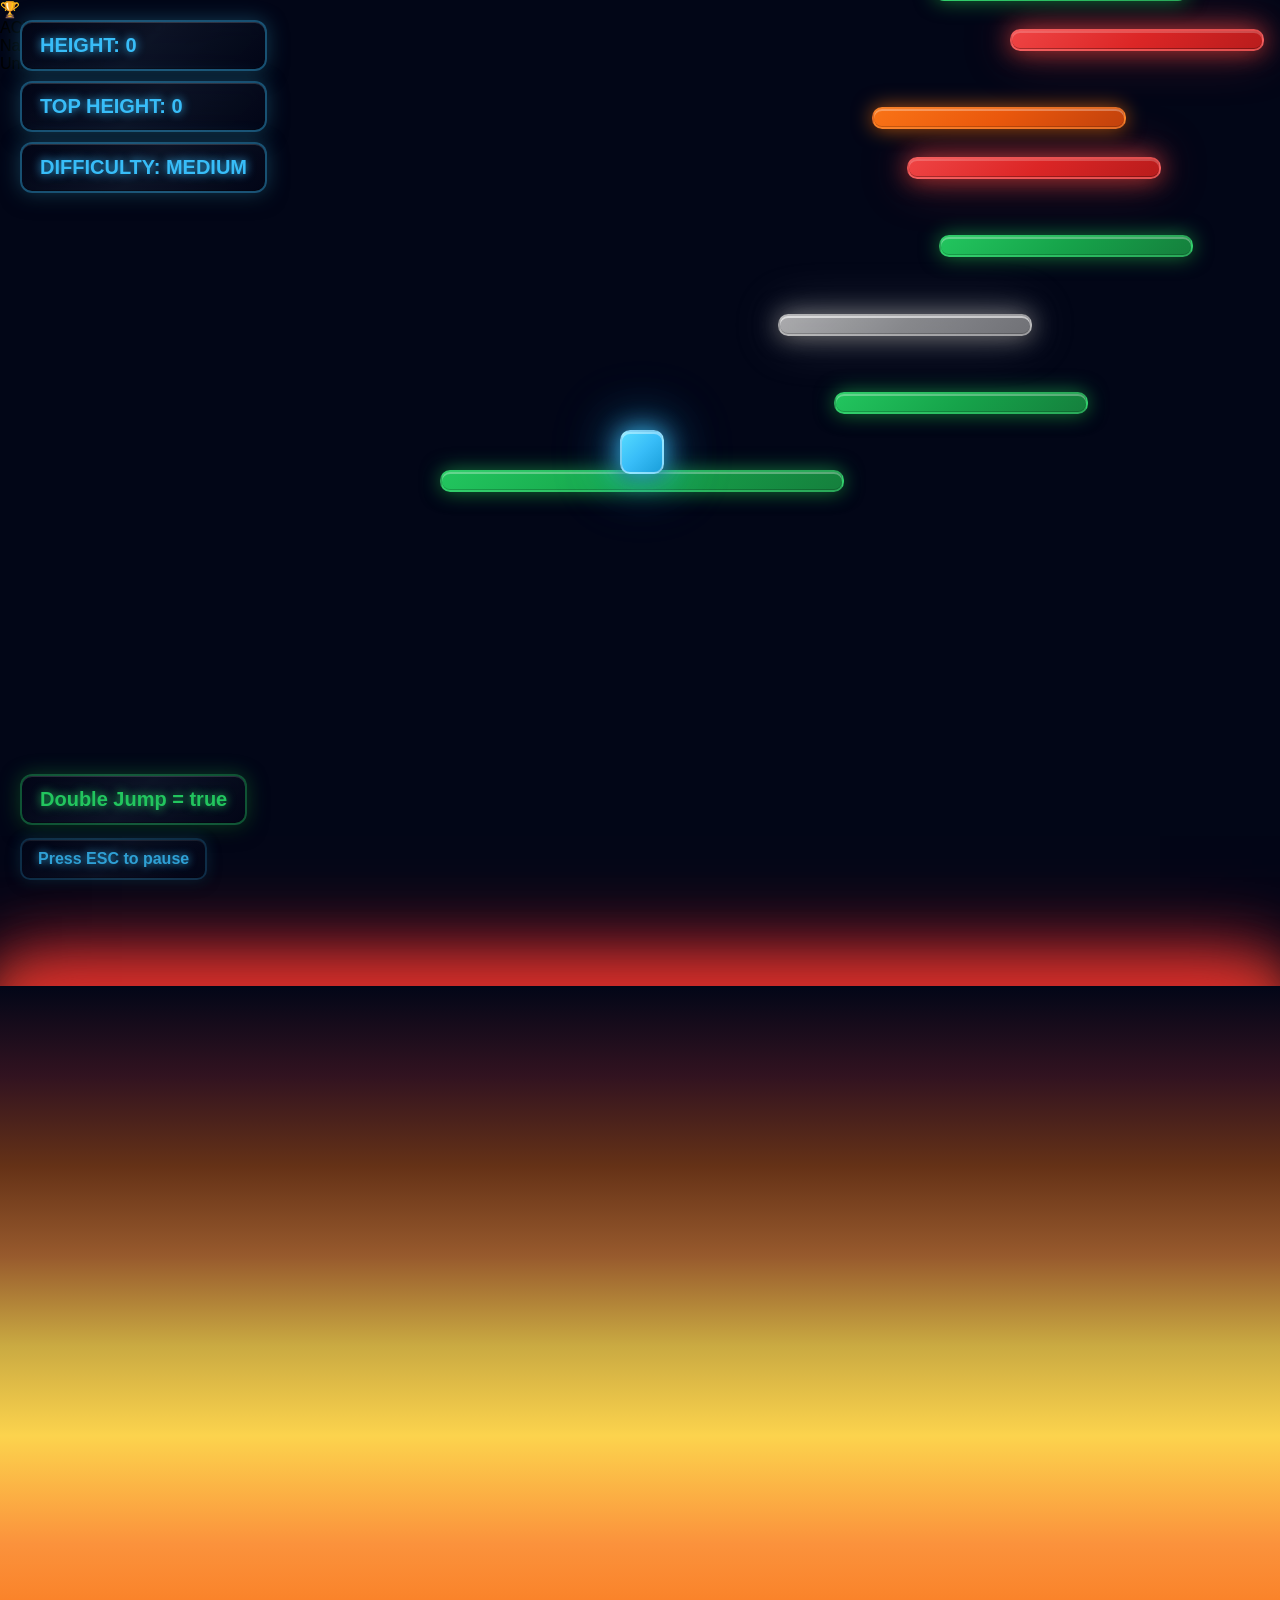
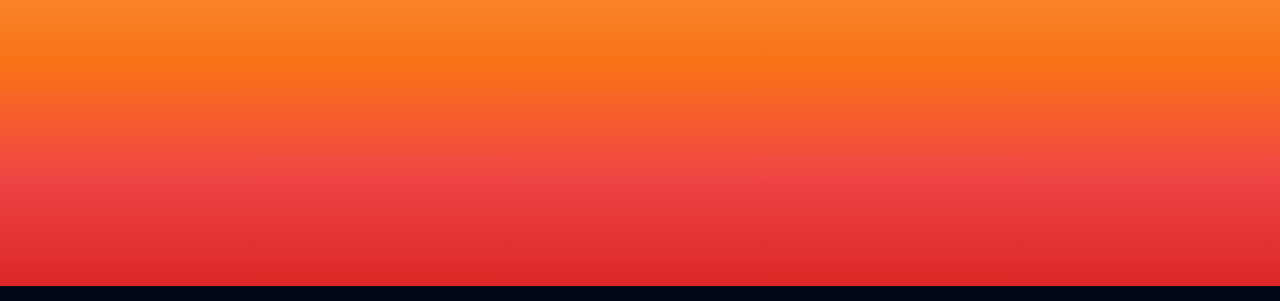
==== commit 00be0c8b: "Update index.html" ====
--- a/index.html
+++ b/index.html
@@ -7,12 +7,14 @@
 </head>
 <body>
 
-  <audio id="respawn-sound" src="respawn.mp3" preload="auto"></audio>
-  <audio id="lava-die-sound" src="lava_die.mp3" preload="auto"></audio>
-  <audio id="jump-sound" src="jump.mp3" preload="auto"></audio>
-  <audio id="walking-sound" src="walking.mp3" preload="auto" loop></audio>
-  <audio id="kill-brick-sound" src="kill_brick.mp3" preload="auto"></audio>
-  <audio id="lava-sound" src="lava.mp3" preload="auto" loop></audio>
+  <!-- SOUNDS - all local -->
+  <audio id="respawn-sound" src="sounds/respawn.mp3" preload="auto"></audio>
+  <audio id="lava-die-sound" src="sounds/lava_die.mp3" preload="auto"></audio>
+  <audio id="jump-sound" src="sounds/jump.mp3" preload="auto"></audio>
+  <audio id="walking-sound" src="sounds/walking.mp3" preload="auto" loop></audio>
+  <audio id="kill-brick-sound" src="sounds/kill_brick.mp3" preload="auto"></audio>
+  <audio id="lava-sound" src="sounds/lava.mp3" preload="auto" loop></audio>
+  <audio id="achievement-sound" src="sounds/Music/achievement.mp3" preload="auto"></audio>
 
   <div id="hud">
     <span id="current">HEIGHT: 0</span>
@@ -23,32 +25,50 @@
   <div id="hp-display">Double Jump = true</div>
   <div id="pause-hint">Press ESC to pause</div>
 
+  <!-- Achievement Popup -->
+  <div id="achievement-popup">
+    <div id="achievement-popup-inner">
+      <div id="achievement-icon">🏆</div>
+      <div id="achievement-text">
+        <div id="achievement-title-text">ACHIEVEMENT UNLOCKED</div>
+        <div id="achievement-name-text">Name</div>
+        <div id="achievement-date-text">Unlocked: now</div>
+      </div>
+    </div>
+  </div>
+
   <div id="lava"></div>
   <div id="player"></div>
 
+  <!-- PAUSE MENU -->
   <div id="pause-menu">
     <div class="menu-content">
       <h2 id="pause-title">PAUSED</h2>
-      
+
       <!-- MAIN MENU -->
       <div class="menu-buttons" id="main-menu">
         <button class="menu-btn" id="continue-btn">CONTINUE</button>
         <button class="menu-btn" id="extra-btn">EXTRA</button>
         <button class="menu-btn restart" id="restart-btn">RESTART</button>
       </div>
-      
+
       <!-- EXTRA MENU -->
       <div class="help-section" id="extra-menu">
-        <h3>EXTRA</h3>
-        <button class="menu-btn secondary" id="settings-btn">SETTINGS</button>
-        <button class="menu-btn secondary" id="help-btn">HELP</button>
-        <button class="menu-btn" id="extra-back-btn">BACK</button>
+        <div class="menu-buttons">
+          <button class="menu-btn" id="settings-btn">SETTINGS</button>
+          <button class="menu-btn" id="help-btn">HELP</button>
+          <button class="menu-btn" id="achievements-btn">ACHIEVEMENTS</button>
+          <button class="menu-btn" id="customize-btn">CUSTOMIZE</button>
+          <button class="menu-btn" id="changelog-btn">CHANGELOG</button>
+          <button class="menu-btn restart" id="reset-data-btn">RESET DATA</button>
+          <button class="menu-btn" id="extra-back-btn">BACK</button>
+        </div>
       </div>
-      
+
       <!-- SETTINGS MENU -->
       <div class="help-section" id="settings-menu">
-        <h3>SETTINGS</h3>
-        
+        <h3 id="settings-title-heading">SETTINGS</h3>
+
         <div class="settings-section">
           <h4 id="settings-graphics-title">Graphics</h4>
           <div class="setting-item">
@@ -57,6 +77,40 @@
               <input type="checkbox" id="effects-toggle" checked>
               <span class="slider"></span>
             </label>
+          </div>
+          <div class="setting-item" id="low-quality-setting-row">
+            <span id="settings-low-quality-label">Low Quality GUI</span>
+            <label class="toggle">
+              <input type="checkbox" id="low-quality-toggle">
+              <span class="slider"></span>
+            </label>
+          </div>
+          <!-- Per-element quality toggles -->
+          <div id="quality-toggles-section">
+            <div class="setting-item">
+              <span id="qt-player-label">Player Glow</span>
+              <label class="toggle"><input type="checkbox" id="qt-player" checked><span class="slider"></span></label>
+            </div>
+            <div class="setting-item">
+              <span id="qt-platforms-label">Platform Glow</span>
+              <label class="toggle"><input type="checkbox" id="qt-platforms" checked><span class="slider"></span></label>
+            </div>
+            <div class="setting-item">
+              <span id="qt-hud-label">HUD Glow</span>
+              <label class="toggle"><input type="checkbox" id="qt-hud" checked><span class="slider"></span></label>
+            </div>
+            <div class="setting-item">
+              <span id="qt-lava-label">Lava Glow</span>
+              <label class="toggle"><input type="checkbox" id="qt-lava" checked><span class="slider"></span></label>
+            </div>
+            <div class="setting-item">
+              <span id="qt-menu-label">Menu Glow</span>
+              <label class="toggle"><input type="checkbox" id="qt-menu" checked><span class="slider"></span></label>
+            </div>
+            <div class="setting-item">
+              <span id="qt-death-label">Death Screen Glow</span>
+              <label class="toggle"><input type="checkbox" id="qt-death" checked><span class="slider"></span></label>
+            </div>
           </div>
         </div>
 
@@ -96,74 +150,214 @@
       <!-- AUDIO SETTINGS MENU -->
       <div class="help-section" id="audio-menu">
         <h3 id="audio-settings-title">AUDIO SETTINGS</h3>
-        
-        <div class="setting-item">
-          <span id="audio-respawn-label">Respawn Sound</span>
-          <label class="toggle">
-            <input type="checkbox" id="audio-respawn" checked>
-            <span class="slider"></span>
-          </label>
+
+        <div class="settings-section">
+          <div class="setting-item">
+            <span id="audio-master-label">Master Volume</span>
+            <input type="range" id="vol-master" min="0" max="100" value="100" class="vol-slider">
+          </div>
+          <div class="setting-item">
+            <span id="audio-music-onoff-label">All Music On/Off</span>
+            <label class="toggle">
+              <input type="checkbox" id="audio-all-music" checked>
+              <span class="slider"></span>
+            </label>
+          </div>
         </div>
 
-        <div class="setting-item">
-          <span id="audio-lava-label">Lava Death Sound</span>
-          <label class="toggle">
-            <input type="checkbox" id="audio-lava" checked>
-            <span class="slider"></span>
-          </label>
-        </div>
-
-        <div class="setting-item">
-          <span id="audio-jump-label">Jump Sound</span>
-          <label class="toggle">
-            <input type="checkbox" id="audio-jump" checked>
-            <span class="slider"></span>
-          </label>
-        </div>
-
-        <div class="setting-item">
-          <span id="audio-walking-label">Walking Sound</span>
-          <label class="toggle">
-            <input type="checkbox" id="audio-walking" checked>
-            <span class="slider"></span>
-          </label>
-        </div>
-
-        <div class="setting-item">
-          <span id="audio-brick-label">Kill Brick Sound</span>
-          <label class="toggle">
-            <input type="checkbox" id="audio-brick" checked>
-            <span class="slider"></span>
-          </label>
-        </div>
-
-        <div class="setting-item">
-          <span id="audio-ambient-label">Lava Ambient Sound</span>
-          <label class="toggle">
-            <input type="checkbox" id="audio-ambient" checked>
-            <span class="slider"></span>
-          </label>
+        <div class="settings-section">
+          <div class="setting-item">
+            <span id="audio-respawn-label">Respawn Sound</span>
+            <label class="toggle">
+              <input type="checkbox" id="audio-respawn" checked>
+              <span class="slider"></span>
+            </label>
+          </div>
+          <div class="setting-item">
+            <span id="audio-respawn-vol-label">Respawn Volume</span>
+            <input type="range" id="vol-respawn" min="0" max="100" value="70" class="vol-slider">
+          </div>
+
+          <div class="setting-item">
+            <span id="audio-lava-label">Lava Death Sound</span>
+            <label class="toggle">
+              <input type="checkbox" id="audio-lava" checked>
+              <span class="slider"></span>
+            </label>
+          </div>
+          <div class="setting-item">
+            <span id="audio-lava-vol-label">Lava Death Volume</span>
+            <input type="range" id="vol-lava-die" min="0" max="100" value="60" class="vol-slider">
+          </div>
+
+          <div class="setting-item">
+            <span id="audio-jump-label">Jump Sound</span>
+            <label class="toggle">
+              <input type="checkbox" id="audio-jump" checked>
+              <span class="slider"></span>
+            </label>
+          </div>
+          <div class="setting-item">
+            <span id="audio-jump-vol-label">Jump Volume</span>
+            <input type="range" id="vol-jump" min="0" max="100" value="40" class="vol-slider">
+          </div>
+
+          <div class="setting-item">
+            <span id="audio-walking-label">Walking Sound</span>
+            <label class="toggle">
+              <input type="checkbox" id="audio-walking" checked>
+              <span class="slider"></span>
+            </label>
+          </div>
+          <div class="setting-item">
+            <span id="audio-walking-vol-label">Walking Volume</span>
+            <input type="range" id="vol-walking" min="0" max="100" value="70" class="vol-slider">
+          </div>
+
+          <div class="setting-item">
+            <span id="audio-brick-label">Kill Brick Sound</span>
+            <label class="toggle">
+              <input type="checkbox" id="audio-brick" checked>
+              <span class="slider"></span>
+            </label>
+          </div>
+          <div class="setting-item">
+            <span id="audio-brick-vol-label">Kill Brick Volume</span>
+            <input type="range" id="vol-kill-brick" min="0" max="100" value="80" class="vol-slider">
+          </div>
+
+          <div class="setting-item">
+            <span id="audio-ambient-label">Lava Ambient Sound</span>
+            <label class="toggle">
+              <input type="checkbox" id="audio-ambient" checked>
+              <span class="slider"></span>
+            </label>
+          </div>
+          <div class="setting-item">
+            <span id="audio-ambient-vol-label">Lava Ambient Volume</span>
+            <input type="range" id="vol-lava" min="0" max="100" value="40" class="vol-slider">
+          </div>
+
+          <div class="setting-item">
+            <span id="audio-achievement-label">Achievement Sound</span>
+            <label class="toggle">
+              <input type="checkbox" id="audio-achievement" checked>
+              <span class="slider"></span>
+            </label>
+          </div>
+          <div class="setting-item">
+            <span id="audio-achievement-vol-label">Achievement Volume</span>
+            <input type="range" id="vol-achievement" min="0" max="100" value="80" class="vol-slider">
+          </div>
         </div>
 
         <button class="menu-btn" id="audio-back-btn">BACK</button>
       </div>
-      
+
       <!-- HELP MENU -->
       <div class="help-section" id="help-menu">
-        <h3>HELP</h3>
-        <p>🟢 <strong class="help-green">Green:</strong> <span class="help-green-desc">Safe platform</span></p>
-        <p>🔴 <strong class="help-red">Red:</strong> <span class="help-red-desc">Die when landing on it</span></p>
-        <p>🔵 <strong class="help-blue">Blue:</strong> <span class="help-blue-desc">Disappears after 1 second</span></p>
-        <p>🟠 <strong class="help-orange">Orange:</strong> <span class="help-orange-desc">Moving platform</span></p>
-        <p>⚪ <strong class="help-white">White/gray:</strong> <span class="help-white-desc">platform you can jump through and land on</span></p>
-        <p><strong class="help-controls">Controls:</strong> <span class="help-controls-desc">W/A/D/SPACE and Arrow Keys + you have double jump</span></p>
-        <p><strong class="help-avoid">Avoid the Lava!</strong></p>
-        <p><strong class="help-pause">ESC to pause</strong></p>
+        <h3 id="help-title-heading">HELP</h3>
+        <div class="help-items-container">
+          <p>🟢 <strong class="help-green">Green:</strong> <span class="help-green-desc">Safe platform</span></p>
+          <p>🔴 <strong class="help-red">Red:</strong> <span class="help-red-desc">Die when landing on it</span></p>
+          <p>🔵 <strong class="help-blue">Blue:</strong> <span class="help-blue-desc">Disappears after 1 second</span></p>
+          <p>🟠 <strong class="help-orange">Orange:</strong> <span class="help-orange-desc">Moving platform</span></p>
+          <p>⚪ <strong class="help-white">White/gray:</strong> <span class="help-white-desc">platform you can jump through and land on</span></p>
+          <p><strong class="help-controls">Controls:</strong> <span class="help-controls-desc">W/A/D/SPACE and Arrow Keys + you have double jump</span></p>
+          <p><strong class="help-avoid">Avoid the Lava!</strong></p>
+          <p><strong class="help-pause">ESC to pause</strong></p>
+        </div>
         <button class="menu-btn" id="help-back-btn">BACK</button>
       </div>
+
+      <!-- ACHIEVEMENTS MENU -->
+      <div class="help-section" id="achievements-menu">
+        <h3 id="achievements-title-heading">ACHIEVEMENTS</h3>
+        <div id="achievements-list"></div>
+        <button class="menu-btn" id="achievements-back-btn">BACK</button>
+      </div>
+
+      <!-- CUSTOMIZE MENU -->
+      <div class="help-section" id="customize-menu">
+        <h3 id="customize-title-heading">CUSTOMIZE</h3>
+
+        <div class="settings-section">
+          <h4 id="customize-cube-heading">Player Cube Color</h4>
+          <div class="setting-item">
+            <span id="customize-cube-label">Cube Color (RGB)</span>
+            <div class="rgb-picker-row">
+              <label>R<input type="number" class="rgb-input" id="cube-r" min="0" max="255" value="56"></label>
+              <label>G<input type="number" class="rgb-input" id="cube-g" min="0" max="255" value="189"></label>
+              <label>B<input type="number" class="rgb-input" id="cube-b" min="0" max="255" value="248"></label>
+              <div id="cube-color-preview" class="color-preview"></div>
+            </div>
+          </div>
+          <button class="menu-btn secondary" id="cube-default-btn">Reset Cube to Default</button>
+        </div>
+
+        <div class="settings-section">
+          <h4 id="customize-text-heading">Text Colors</h4>
+          <div id="text-color-rows"></div>
+          <button class="menu-btn secondary" id="text-default-btn">Reset Text to Default</button>
+        </div>
+
+        <div class="settings-section">
+          <h4 id="customize-button-heading">Button Colors</h4>
+          <div id="button-color-rows"></div>
+          <button class="menu-btn secondary" id="button-default-btn">Reset Buttons to Default</button>
+        </div>
+
+        <button class="menu-btn restart" id="customize-reset-all-btn">Reset All Colors to Default</button>
+        <button class="menu-btn" id="customize-back-btn">BACK</button>
+      </div>
+
+      <!-- CHANGELOG MENU -->
+      <div class="help-section" id="changelog-menu">
+        <h3 id="changelog-title-heading">CHANGELOG</h3>
+        <div class="changelog-entry">
+          <h4 class="changelog-version">v1.2.0</h4>
+          <ul class="changelog-list">
+            <li>Achievements system (250 / 500 / 1000 height per difficulty) with unlock timestamps</li>
+            <li>Achievement popup with sound (sounds/Music/achievement.mp3)</li>
+            <li>All sounds moved to sounds/ folder, achievement sound in sounds/Music/</li>
+            <li>Fully localized — all buttons and text translated (EN/DA/DE)</li>
+            <li>Audio: individual volume sliders for every sound, Master Volume, All Music On/Off toggle</li>
+            <li>Low Quality GUI toggle + per-element quality toggles (player, platforms, HUD, lava, menu, death screen)</li>
+            <li>Customize menu: cube color (RGB), text colors (RGB), button colors (RGB)</li>
+            <li>Default color reset buttons per category + Reset All</li>
+            <li>Changelog menu</li>
+            <li>Reset Data resets achievements, high scores, colors, and all settings</li>
+            <li>Extra menu layout improved to match Pause menu style</li>
+            <li>Help menu layout unified with rest of menus</li>
+            <li>Settings layout improved</li>
+          </ul>
+        </div>
+        <div class="changelog-entry">
+          <h4 class="changelog-version">v1.1.0</h4>
+          <ul class="changelog-list">
+            <li>Added language support (English, Danish, German)</li>
+            <li>Added difficulty settings (Easy, Medium, Hard, Impossible)</li>
+            <li>Added audio settings per sound</li>
+            <li>Added visual effects toggle</li>
+            <li>Persistent high scores per difficulty</li>
+          </ul>
+        </div>
+        <div class="changelog-entry">
+          <h4 class="changelog-version">v1.0.0</h4>
+          <ul class="changelog-list">
+            <li>Initial release</li>
+            <li>5 platform types: Green, Red, Blue, Orange, White</li>
+            <li>Lava rising mechanic</li>
+            <li>Double jump</li>
+          </ul>
+        </div>
+        <button class="menu-btn" id="changelog-back-btn">BACK</button>
+      </div>
+
     </div>
   </div>
 
+  <!-- DEATH SCREEN -->
   <div id="death-screen">
     <div class="death-content">
       <h1 id="death-title">YOU DIED</h1>
@@ -173,91 +367,324 @@
 
   <script>
     // ============================================
-    // KONFIGURATION
-    // ============================================
-    
-    const VOLUME_RESPAWN = 0.7;
-    const VOLUME_LAVA_DIE = 0.6;
-    const VOLUME_JUMP = 0.4;
-    const VOLUME_WALKING = 0.7;
-    const VOLUME_KILL_BRICK = 0.8;
-    const VOLUME_LAVA = 0.4;
-    
-    const START_TIME_RESPAWN = 0;
-    const START_TIME_LAVA_DIE = 0.1;
-    const START_TIME_JUMP = 0;
-    const START_TIME_WALKING = 0;
-    const START_TIME_KILL_BRICK = 0.5;
-    const START_TIME_LAVA = 0;
-    
+    // VERSION
+    // ============================================
+    const GAME_VERSION = "1.2.0";
+
+    // ============================================
+    // CONFIGURATION
+    // ============================================
     const LAVA_START_SPEED = 0.10;
     const LAVA_SPEED_INCREASE_RATE = 0.08;
     const LAVA_HEIGHT_BOOST_FACTOR = 0.05;
-    
+
     const DIFFICULTY_SETTINGS = {
-      easy: { maxSpeed: 1.25, name: 'Easy' },
-      medium: { maxSpeed: 1.75, name: 'Medium' },
-      hard: { maxSpeed: 2.25, name: 'Hard' },
-      impossible: { maxSpeed: 3, name: 'Impossible' }
+      easy:       { maxSpeed: 1.25, name: 'Easy' },
+      medium:     { maxSpeed: 1.75, name: 'Medium' },
+      hard:       { maxSpeed: 2.25, name: 'Hard' },
+      impossible: { maxSpeed: 3,    name: 'Impossible' }
     };
-    
+
     const PLATFORM_DISTANCE_X_MIN = 300;
     const PLATFORM_DISTANCE_X_MAX = 350;
     const PLATFORM_DISTANCE_Y_MIN = 100;
     const PLATFORM_DISTANCE_Y_MAX = 160;
-    
     const PLATFORM_WIDTH = 250;
     const PLATFORM_MOVE_SPEED = 1.7;
     const PLATFORM_MOVE_RANGE = 175;
-    
     const LAVA_HITBOX_OFFSET = 50;
-    
+    const PLAYER_SIZE = 40;
+
+    // Achievement thresholds per difficulty
+    const ACHIEVEMENT_THRESHOLDS = [250, 500, 1000];
+
+    // Default colors
+    const DEFAULT_CUBE_COLOR   = { r: 56, g: 189, b: 248 };
+    const DEFAULT_TEXT_COLORS  = {
+      hud:        { r: 56,  g: 189, b: 248 },
+      hudMax:     { r: 56,  g: 189, b: 248 },
+      hudDiff:    { r: 56,  g: 189, b: 248 },
+      hpDisplay:  { r: 34,  g: 197, b: 94  },
+      pauseHint:  { r: 56,  g: 189, b: 248 },
+      deathTitle: { r: 239, g: 68,  b: 68  },
+      deathSub:   { r: 56,  g: 189, b: 248 },
+      menuTitle:  { r: 56,  g: 189, b: 248 },
+    };
+    const DEFAULT_BUTTON_COLORS = {
+      primary:  { r: 56,  g: 189, b: 248 },
+      restart:  { r: 239, g: 68,  b: 68  },
+      secondary:{ r: 56,  g: 189, b: 248 },
+    };
+
     // ============================================
     // GAME ELEMENTS
     // ============================================
-    const player = document.getElementById("player");
-    const curEl = document.getElementById("current");
-    const maxEl = document.getElementById("max");
-    const difficultyEl = document.getElementById("difficulty-display");
-    const lavaEl = document.getElementById("lava");
-    const pauseMenu = document.getElementById("pause-menu");
-    const continueBtn = document.getElementById("continue-btn");
-    const restartBtn = document.getElementById("restart-btn");
-    const extraBtn = document.getElementById("extra-btn");
-    const extraBackBtn = document.getElementById("extra-back-btn");
-    const helpBtn = document.getElementById("help-btn");
-    const settingsBtn = document.getElementById("settings-btn");
-    const helpBackBtn = document.getElementById("help-back-btn");
-    const settingsBackBtn = document.getElementById("settings-back-btn");
-    const audioSettingsBtn = document.getElementById("audio-settings-btn");
-    const audioBackBtn = document.getElementById("audio-back-btn");
-    const deathScreen = document.getElementById("death-screen");
-    const mainMenu = document.getElementById("main-menu");
-    const extraMenu = document.getElementById("extra-menu");
-    const helpMenu = document.getElementById("help-menu");
-    const settingsMenu = document.getElementById("settings-menu");
-    const audioMenu = document.getElementById("audio-menu");
-    const pauseTitle = document.getElementById("pause-title");
-    
-    const respawnSound = document.getElementById("respawn-sound");
-    const lavaDieSound = document.getElementById("lava-die-sound");
-    const jumpSound = document.getElementById("jump-sound");
-    const walkingSound = document.getElementById("walking-sound");
-    const killBrickSound = document.getElementById("kill-brick-sound");
-    const lavaSound = document.getElementById("lava-sound");
-
-    const effectsToggle = document.getElementById("effects-toggle");
-    const languageSelect = document.getElementById("language-select");
-    const difficultySelect = document.getElementById("difficulty-select");
-    const audioRespawn = document.getElementById("audio-respawn");
-    const audioLava = document.getElementById("audio-lava");
-    const audioJump = document.getElementById("audio-jump");
-    const audioWalking = document.getElementById("audio-walking");
-    const audioBrick = document.getElementById("audio-brick");
-    const audioAmbient = document.getElementById("audio-ambient");
-
-    const PLAYER_SIZE = 40;
-    
+    const player        = document.getElementById("player");
+    const curEl         = document.getElementById("current");
+    const maxEl         = document.getElementById("max");
+    const difficultyEl  = document.getElementById("difficulty-display");
+    const lavaEl        = document.getElementById("lava");
+    const pauseMenu     = document.getElementById("pause-menu");
+    const continueBtn   = document.getElementById("continue-btn");
+    const restartBtn    = document.getElementById("restart-btn");
+    const extraBtn      = document.getElementById("extra-btn");
+    const extraBackBtn  = document.getElementById("extra-back-btn");
+    const helpBtn       = document.getElementById("help-btn");
+    const settingsBtn   = document.getElementById("settings-btn");
+    const helpBackBtn   = document.getElementById("help-back-btn");
+    const settingsBackBtn   = document.getElementById("settings-back-btn");
+    const audioSettingsBtn  = document.getElementById("audio-settings-btn");
+    const audioBackBtn      = document.getElementById("audio-back-btn");
+    const achievementsBtn   = document.getElementById("achievements-btn");
+    const achievementsBackBtn = document.getElementById("achievements-back-btn");
+    const customizeBtn      = document.getElementById("customize-btn");
+    const customizeBackBtn  = document.getElementById("customize-back-btn");
+    const changelogBtn      = document.getElementById("changelog-btn");
+    const changelogBackBtn  = document.getElementById("changelog-back-btn");
+    const resetDataBtn      = document.getElementById("reset-data-btn");
+    const deathScreen   = document.getElementById("death-screen");
+    const mainMenu      = document.getElementById("main-menu");
+    const extraMenu     = document.getElementById("extra-menu");
+    const helpMenu      = document.getElementById("help-menu");
+    const settingsMenu  = document.getElementById("settings-menu");
+    const audioMenu     = document.getElementById("audio-menu");
+    const achievementsMenu = document.getElementById("achievements-menu");
+    const customizeMenu = document.getElementById("customize-menu");
+    const changelogMenu = document.getElementById("changelog-menu");
+    const pauseTitle    = document.getElementById("pause-title");
+
+    const respawnSound    = document.getElementById("respawn-sound");
+    const lavaDieSound    = document.getElementById("lava-die-sound");
+    const jumpSound       = document.getElementById("jump-sound");
+    const walkingSound    = document.getElementById("walking-sound");
+    const killBrickSound  = document.getElementById("kill-brick-sound");
+    const lavaSound       = document.getElementById("lava-sound");
+    const achievementSound = document.getElementById("achievement-sound");
+
+    const effectsToggle   = document.getElementById("effects-toggle");
+    const lowQualToggle   = document.getElementById("low-quality-toggle");
+    const languageSelect  = document.getElementById("language-select");
+    const difficultySelect= document.getElementById("difficulty-select");
+    const audioRespawn    = document.getElementById("audio-respawn");
+    const audioLava       = document.getElementById("audio-lava");
+    const audioJump       = document.getElementById("audio-jump");
+    const audioWalking    = document.getElementById("audio-walking");
+    const audioBrick      = document.getElementById("audio-brick");
+    const audioAmbient    = document.getElementById("audio-ambient");
+    const audioAllMusic   = document.getElementById("audio-all-music");
+    const audioAchievement= document.getElementById("audio-achievement");
+
+    const volMaster       = document.getElementById("vol-master");
+    const volRespawn      = document.getElementById("vol-respawn");
+    const volLavaDie      = document.getElementById("vol-lava-die");
+    const volJump         = document.getElementById("vol-jump");
+    const volWalking      = document.getElementById("vol-walking");
+    const volKillBrick    = document.getElementById("vol-kill-brick");
+    const volLava         = document.getElementById("vol-lava");
+    const volAchievement  = document.getElementById("vol-achievement");
+
+    // ============================================
+    // TRANSLATIONS
+    // ============================================
+    const translations = {
+      en: {
+        height: 'HEIGHT', topHeight: 'TOP HEIGHT', difficulty: 'DIFFICULTY',
+        doubleJump: 'Double Jump = true', pauseHint: 'Press ESC to pause',
+        paused: 'PAUSED', continue: 'CONTINUE', extra: 'EXTRA',
+        settings: 'SETTINGS', help: 'HELP', restart: 'RESTART', back: 'BACK',
+        youDied: 'YOU DIED', respawn: 'Click/Space to Respawn',
+        helpGreen: 'Green:', helpGreenDesc: 'Safe platform',
+        helpRed: 'Red:', helpRedDesc: 'Die when landing on it',
+        helpBlue: 'Blue:', helpBlueDesc: 'Disappears after 1 second',
+        helpOrange: 'Orange:', helpOrangeDesc: 'Moving platform',
+        helpWhite: 'White/gray:', helpWhiteDesc: 'platform you can jump through and land on',
+        helpControls: 'Controls:', helpControlsDesc: 'W/A/D/SPACE and Arrow Keys + you have double jump',
+        helpAvoid: 'Avoid the Lava!', helpPause: 'ESC to pause',
+        settingsGraphics: 'Graphics', settingsVisualEffects: 'Visual Effects',
+        settingsDifficulty: 'Difficulty', settingsGameDifficulty: 'Game Difficulty',
+        settingsAudio: 'Audio', settingsAudioSettings: 'Audio Settings',
+        settingsLanguage: 'Language', settingsLanguageLabel: 'Language',
+        settingsLowQuality: 'Low Quality GUI',
+        qtPlayer: 'Player Glow', qtPlatforms: 'Platform Glow', qtHud: 'HUD Glow',
+        qtLava: 'Lava Glow', qtMenu: 'Menu Glow', qtDeath: 'Death Screen Glow',
+        audioRespawn: 'Respawn Sound', audioLava: 'Lava Death Sound',
+        audioJump: 'Jump Sound', audioWalking: 'Walking Sound',
+        audioBrick: 'Kill Brick Sound', audioAmbient: 'Lava Ambient Sound',
+        audioMaster: 'Master Volume', audioAllMusic: 'All Music On/Off',
+        audioAchievement: 'Achievement Sound',
+        audioRespawnVol: 'Respawn Volume', audioLavaVol: 'Lava Death Volume',
+        audioJumpVol: 'Jump Volume', audioWalkingVol: 'Walking Volume',
+        audioBrickVol: 'Kill Brick Volume', audioAmbientVol: 'Lava Ambient Volume',
+        audioAchievementVol: 'Achievement Volume',
+        langEnglish: 'English', langDanish: 'Danish', langGerman: 'German',
+        achievements: 'ACHIEVEMENTS', achUnlocked: 'ACHIEVEMENT UNLOCKED',
+        achLocked: '🔒 Locked',
+        achEasy250: 'Easy Climber', achEasy250Desc: 'Reach height 250 on Easy',
+        achEasy500: 'Easy Veteran', achEasy500Desc: 'Reach height 500 on Easy',
+        achEasy1000: 'Easy Master', achEasy1000Desc: 'Reach height 1000 on Easy',
+        achMedium250: 'Rising Up', achMedium250Desc: 'Reach height 250 on Medium',
+        achMedium500: 'Mid Air', achMedium500Desc: 'Reach height 500 on Medium',
+        achMedium1000: 'Medium Master', achMedium1000Desc: 'Reach height 1000 on Medium',
+        achHard250: 'Daredevil', achHard250Desc: 'Reach height 250 on Hard',
+        achHard500: 'High Flyer', achHard500Desc: 'Reach height 500 on Hard',
+        achHard1000: 'Hard Master', achHard1000Desc: 'Reach height 1000 on Hard',
+        achImpossible250: 'Madman', achImpossible250Desc: 'Reach height 250 on Impossible',
+        achImpossible500: 'Lunatic', achImpossible500Desc: 'Reach height 500 on Impossible',
+        achImpossible1000: 'Impossible Master', achImpossible1000Desc: 'Reach height 1000 on Impossible',
+        unlockedOn: 'Unlocked:', customize: 'CUSTOMIZE',
+        customizeCube: 'Player Cube Color', customizeCubeLabel: 'Cube Color (RGB)',
+        customizeText: 'Text Colors', customizeButtons: 'Button Colors',
+        resetCubeDefault: 'Reset Cube to Default', resetTextDefault: 'Reset Text to Default',
+        resetButtonsDefault: 'Reset Buttons to Default', resetAllColors: 'Reset All Colors to Default',
+        changelog: 'CHANGELOG', resetData: 'RESET DATA',
+        resetDataConfirm: 'Reset ALL data? This cannot be undone!',
+        textColorHud: 'Current Height', textColorHudMax: 'Top Height',
+        textColorHudDiff: 'Difficulty Display', textColorHp: 'Double Jump Text',
+        textColorPauseHint: 'Pause Hint', textColorDeathTitle: 'Death Title',
+        textColorDeathSub: 'Death Subtitle', textColorMenuTitle: 'Menu Title',
+        btnColorPrimary: 'Primary Button', btnColorRestart: 'Restart Button',
+        btnColorSecondary: 'Secondary Button',
+        helpTitle: 'HELP', settingsTitle: 'SETTINGS', audioTitle: 'AUDIO SETTINGS',
+      },
+      da: {
+        height: 'HØJDE', topHeight: 'TOP HØJDE', difficulty: 'SVÆRHEDSGRAD',
+        doubleJump: 'Dobbelt Hop = sand', pauseHint: 'Tryk ESC for pause',
+        paused: 'PAUSE', continue: 'FORTSÆT', extra: 'EKSTRA',
+        settings: 'INDSTILLINGER', help: 'HJÆLP', restart: 'GENSTART', back: 'TILBAGE',
+        youDied: 'DU DØDE', respawn: 'Klik/Mellemrum for Genstart',
+        helpGreen: 'Grøn:', helpGreenDesc: 'Sikker platform',
+        helpRed: 'Rød:', helpRedDesc: 'Dør ved at lande på den',
+        helpBlue: 'Blå:', helpBlueDesc: 'Forsvinder efter 1 sekund',
+        helpOrange: 'Orange:', helpOrangeDesc: 'Bevæger sig',
+        helpWhite: 'Hvid/grålig:', helpWhiteDesc: 'platform man kan hoppe igennem og lande på',
+        helpControls: 'Kontroller:', helpControlsDesc: 'W/A/D/MELLEMRUM og Piletaster + dobbelt hop',
+        helpAvoid: 'Undgå Lavaen!', helpPause: 'ESC for pause',
+        settingsGraphics: 'Grafik', settingsVisualEffects: 'Visuelle Effekter',
+        settingsDifficulty: 'Sværhedsgrad', settingsGameDifficulty: 'Spil Sværhedsgrad',
+        settingsAudio: 'Lyd', settingsAudioSettings: 'Lydindstillinger',
+        settingsLanguage: 'Sprog', settingsLanguageLabel: 'Sprog',
+        settingsLowQuality: 'Lav Kvalitet GUI',
+        qtPlayer: 'Spiller Glow', qtPlatforms: 'Platform Glow', qtHud: 'HUD Glow',
+        qtLava: 'Lava Glow', qtMenu: 'Menu Glow', qtDeath: 'Dødsskærm Glow',
+        audioRespawn: 'Genstart Lyd', audioLava: 'Lava Døds Lyd',
+        audioJump: 'Hop Lyd', audioWalking: 'Gå Lyd',
+        audioBrick: 'Dræb Klods Lyd', audioAmbient: 'Lava Ambiente Lyd',
+        audioMaster: 'Hoved Lydstyrke', audioAllMusic: 'Al Musik Til/Fra',
+        audioAchievement: 'Præstation Lyd',
+        audioRespawnVol: 'Genstart Lydstyrke', audioLavaVol: 'Lava Døds Lydstyrke',
+        audioJumpVol: 'Hop Lydstyrke', audioWalkingVol: 'Gå Lydstyrke',
+        audioBrickVol: 'Klods Lydstyrke', audioAmbientVol: 'Lava Ambiente Lydstyrke',
+        audioAchievementVol: 'Præstation Lydstyrke',
+        langEnglish: 'Engelsk', langDanish: 'Dansk', langGerman: 'Tysk',
+        achievements: 'PRÆSTATIONER', achUnlocked: 'PRÆSTATION LÅST OP',
+        achLocked: '🔒 Låst',
+        achEasy250: 'Let Klatrer', achEasy250Desc: 'Nå højde 250 på Let',
+        achEasy500: 'Let Veteran', achEasy500Desc: 'Nå højde 500 på Let',
+        achEasy1000: 'Let Mester', achEasy1000Desc: 'Nå højde 1000 på Let',
+        achMedium250: 'På Vej Op', achMedium250Desc: 'Nå højde 250 på Medium',
+        achMedium500: 'Midtvejs', achMedium500Desc: 'Nå højde 500 på Medium',
+        achMedium1000: 'Medium Mester', achMedium1000Desc: 'Nå højde 1000 på Medium',
+        achHard250: 'Dumdristig', achHard250Desc: 'Nå højde 250 på Svær',
+        achHard500: 'Højflyver', achHard500Desc: 'Nå højde 500 på Svær',
+        achHard1000: 'Svær Mester', achHard1000Desc: 'Nå højde 1000 på Svær',
+        achImpossible250: 'Gal', achImpossible250Desc: 'Nå højde 250 på Umulig',
+        achImpossible500: 'Vanvittig', achImpossible500Desc: 'Nå højde 500 på Umulig',
+        achImpossible1000: 'Umulig Mester', achImpossible1000Desc: 'Nå højde 1000 på Umulig',
+        unlockedOn: 'Låst op:', customize: 'TILPAS',
+        customizeCube: 'Spiller Kube Farve', customizeCubeLabel: 'Kube Farve (RGB)',
+        customizeText: 'Tekst Farver', customizeButtons: 'Knap Farver',
+        resetCubeDefault: 'Nulstil Kube til Standard', resetTextDefault: 'Nulstil Tekst til Standard',
+        resetButtonsDefault: 'Nulstil Knapper til Standard', resetAllColors: 'Nulstil Alle Farver til Standard',
+        changelog: 'ÆNDRINGSLOG', resetData: 'NULSTIL DATA',
+        resetDataConfirm: 'Nulstil AL data? Dette kan ikke fortrydes!',
+        textColorHud: 'Aktuel Højde', textColorHudMax: 'Top Højde',
+        textColorHudDiff: 'Sværhedsvisning', textColorHp: 'Dobbelt Hop Tekst',
+        textColorPauseHint: 'Pause Hint', textColorDeathTitle: 'Dødstitel',
+        textColorDeathSub: 'Dødstekst', textColorMenuTitle: 'Menutitel',
+        btnColorPrimary: 'Primær Knap', btnColorRestart: 'Genstart Knap',
+        btnColorSecondary: 'Sekundær Knap',
+        helpTitle: 'HJÆLP', settingsTitle: 'INDSTILLINGER', audioTitle: 'LYDINDSTILLINGER',
+      },
+      de: {
+        height: 'HÖHE', topHeight: 'TOP HÖHE', difficulty: 'SCHWIERIGKEIT',
+        doubleJump: 'Doppelsprung = wahr', pauseHint: 'ESC drücken zum Pausieren',
+        paused: 'PAUSIERT', continue: 'FORTSETZEN', extra: 'EXTRA',
+        settings: 'EINSTELLUNGEN', help: 'HILFE', restart: 'NEUSTART', back: 'ZURÜCK',
+        youDied: 'DU BIST GESTORBEN', respawn: 'Klick/Leertaste zum Neustart',
+        helpGreen: 'Grün:', helpGreenDesc: 'Sichere Plattform',
+        helpRed: 'Rot:', helpRedDesc: 'Stirb beim Landen darauf',
+        helpBlue: 'Blau:', helpBlueDesc: 'Verschwindet nach 1 Sekunde',
+        helpOrange: 'Orange:', helpOrangeDesc: 'Bewegende Plattform',
+        helpWhite: 'Weiß/grau:', helpWhiteDesc: 'Plattform durch die man springen und landen kann',
+        helpControls: 'Steuerung:', helpControlsDesc: 'W/A/D/LEERTASTE und Pfeiltasten + Doppelsprung',
+        helpAvoid: 'Vermeide die Lava!', helpPause: 'ESC zum Pausieren',
+        settingsGraphics: 'Grafik', settingsVisualEffects: 'Visuelle Effekte',
+        settingsDifficulty: 'Schwierigkeit', settingsGameDifficulty: 'Spiel Schwierigkeit',
+        settingsAudio: 'Audio', settingsAudioSettings: 'Audioeinstellungen',
+        settingsLanguage: 'Sprache', settingsLanguageLabel: 'Sprache',
+        settingsLowQuality: 'Niedrige Qualität GUI',
+        qtPlayer: 'Spieler Glow', qtPlatforms: 'Plattform Glow', qtHud: 'HUD Glow',
+        qtLava: 'Lava Glow', qtMenu: 'Menü Glow', qtDeath: 'Todesbildschirm Glow',
+        audioRespawn: 'Neustart Ton', audioLava: 'Lava Tod Ton',
+        audioJump: 'Sprung Ton', audioWalking: 'Lauf Ton',
+        audioBrick: 'Kill Brick Ton', audioAmbient: 'Lava Ambiente Ton',
+        audioMaster: 'Master Lautstärke', audioAllMusic: 'Alle Musik An/Aus',
+        audioAchievement: 'Erfolg Ton',
+        audioRespawnVol: 'Neustart Lautstärke', audioLavaVol: 'Lava Tod Lautstärke',
+        audioJumpVol: 'Sprung Lautstärke', audioWalkingVol: 'Lauf Lautstärke',
+        audioBrickVol: 'Brick Lautstärke', audioAmbientVol: 'Lava Ambiente Lautstärke',
+        audioAchievementVol: 'Erfolg Lautstärke',
+        langEnglish: 'Englisch', langDanish: 'Dänisch', langGerman: 'Deutsch',
+        achievements: 'ERFOLGE', achUnlocked: 'ERFOLG FREIGESCHALTET',
+        achLocked: '🔒 Gesperrt',
+        achEasy250: 'Leichter Kletterer', achEasy250Desc: 'Erreiche Höhe 250 auf Leicht',
+        achEasy500: 'Leichter Veteran', achEasy500Desc: 'Erreiche Höhe 500 auf Leicht',
+        achEasy1000: 'Leichter Meister', achEasy1000Desc: 'Erreiche Höhe 1000 auf Leicht',
+        achMedium250: 'Aufsteiger', achMedium250Desc: 'Erreiche Höhe 250 auf Mittel',
+        achMedium500: 'Halbzeit', achMedium500Desc: 'Erreiche Höhe 500 auf Mittel',
+        achMedium1000: 'Mittel Meister', achMedium1000Desc: 'Erreiche Höhe 1000 auf Mittel',
+        achHard250: 'Draufgänger', achHard250Desc: 'Erreiche Höhe 250 auf Schwer',
+        achHard500: 'Hochflieger', achHard500Desc: 'Erreiche Höhe 500 auf Schwer',
+        achHard1000: 'Schwer Meister', achHard1000Desc: 'Erreiche Höhe 1000 auf Schwer',
+        achImpossible250: 'Wahnsinniger', achImpossible250Desc: 'Erreiche Höhe 250 auf Unmöglich',
+        achImpossible500: 'Verrückter', achImpossible500Desc: 'Erreiche Höhe 500 auf Unmöglich',
+        achImpossible1000: 'Unmöglich Meister', achImpossible1000Desc: 'Erreiche Höhe 1000 auf Unmöglich',
+        unlockedOn: 'Freigeschaltet:', customize: 'ANPASSEN',
+        customizeCube: 'Spieler Würfelfarbe', customizeCubeLabel: 'Würfelfarbe (RGB)',
+        customizeText: 'Textfarben', customizeButtons: 'Schaltflächenfarben',
+        resetCubeDefault: 'Würfel zurücksetzen', resetTextDefault: 'Text zurücksetzen',
+        resetButtonsDefault: 'Schaltflächen zurücksetzen', resetAllColors: 'Alle Farben zurücksetzen',
+        changelog: 'ÄNDERUNGSPROTOKOLL', resetData: 'DATEN ZURÜCKSETZEN',
+        resetDataConfirm: 'Alle Daten zurücksetzen? Dies kann nicht rückgängig gemacht werden!',
+        textColorHud: 'Aktuelle Höhe', textColorHudMax: 'Top Höhe',
+        textColorHudDiff: 'Schwierigkeitsanzeige', textColorHp: 'Doppelsprung Text',
+        textColorPauseHint: 'Pause Hinweis', textColorDeathTitle: 'Todestitel',
+        textColorDeathSub: 'Todesuntertitel', textColorMenuTitle: 'Menütitel',
+        btnColorPrimary: 'Primäre Schaltfläche', btnColorRestart: 'Neustart Schaltfläche',
+        btnColorSecondary: 'Sekundäre Schaltfläche',
+        helpTitle: 'HILFE', settingsTitle: 'EINSTELLUNGEN', audioTitle: 'AUDIOEINSTELLUNGEN',
+      }
+    };
+
+    // Achievement definitions
+    const ACHIEVEMENT_DEFS = [
+      { id:'easy_250',       diff:'easy',       threshold:250,  nameKey:'achEasy250',       descKey:'achEasy250Desc'       },
+      { id:'easy_500',       diff:'easy',       threshold:500,  nameKey:'achEasy500',       descKey:'achEasy500Desc'       },
+      { id:'easy_1000',      diff:'easy',       threshold:1000, nameKey:'achEasy1000',      descKey:'achEasy1000Desc'      },
+      { id:'medium_250',     diff:'medium',     threshold:250,  nameKey:'achMedium250',     descKey:'achMedium250Desc'     },
+      { id:'medium_500',     diff:'medium',     threshold:500,  nameKey:'achMedium500',     descKey:'achMedium500Desc'     },
+      { id:'medium_1000',    diff:'medium',     threshold:1000, nameKey:'achMedium1000',    descKey:'achMedium1000Desc'    },
+      { id:'hard_250',       diff:'hard',       threshold:250,  nameKey:'achHard250',       descKey:'achHard250Desc'       },
+      { id:'hard_500',       diff:'hard',       threshold:500,  nameKey:'achHard500',       descKey:'achHard500Desc'       },
+      { id:'hard_1000',      diff:'hard',       threshold:1000, nameKey:'achHard1000',      descKey:'achHard1000Desc'      },
+      { id:'impossible_250', diff:'impossible', threshold:250,  nameKey:'achImpossible250', descKey:'achImpossible250Desc' },
+      { id:'impossible_500', diff:'impossible', threshold:500,  nameKey:'achImpossible500', descKey:'achImpossible500Desc' },
+      { id:'impossible_1000',diff:'impossible', threshold:1000, nameKey:'achImpossible1000',descKey:'achImpossible1000Desc'},
+    ];
+
+    // ============================================
+    // STATE
+    // ============================================
     let x, y, velY, jumpsLeft, lowestPlatformY;
     let currentHeight, globalDifficulty, lavaY, lavaSpeed;
     let startingY = 0;
@@ -268,506 +695,727 @@
     let isWalking = false;
     let diedFromLava = false;
     let lavaInView = false;
-    
-    // Load settings from localStorage
-    let effectsEnabled = localStorage.getItem('effectsEnabled') !== 'false';
-    let currentLanguage = localStorage.getItem('language') || 'en';
-    let currentDifficulty = localStorage.getItem('difficulty') || 'medium';
-    let audioSettings = {
-      respawn: localStorage.getItem('audioRespawn') !== 'false',
-      lava: localStorage.getItem('audioLava') !== 'false',
-      jump: localStorage.getItem('audioJump') !== 'false',
-      walking: localStorage.getItem('audioWalking') !== 'false',
-      brick: localStorage.getItem('audioBrick') !== 'false',
-      ambient: localStorage.getItem('audioAmbient') !== 'false'
-    };
-    
     let lastFrameTime = 0;
     const TARGET_FPS = 60;
     const FRAME_TIME = 1000 / TARGET_FPS;
-    
-    let maxHeights = {
-      easy: parseInt(localStorage.getItem('obbyTopHeightEasy') || '0'),
-      medium: parseInt(localStorage.getItem('obbyTopHeightMedium') || '0'),
-      hard: parseInt(localStorage.getItem('obbyTopHeightHard') || '0'),
-      impossible: parseInt(localStorage.getItem('obbyTopHeightImpossible') || '0')
-    };
-
     const gravity = 0.9;
     const jumpPower = 16;
     const speed = 6;
     const keys = {};
-
     let platforms = [];
     let platformPool = [];
-
     const LEFT_WALL = 0;
     const RIGHT_WALL = window.innerWidth;
-
-    // ============================================
-    // TRANSLATIONS
-    // ============================================
-    const translations = {
-      en: {
-        height: 'HEIGHT',
-        topHeight: 'TOP HEIGHT',
-        difficulty: 'DIFFICULTY',
-        doubleJump: 'Double Jump = true',
-        pauseHint: 'Press ESC to pause',
-        paused: 'PAUSED',
-        continue: 'CONTINUE',
-        extra: 'EXTRA',
-        settings: 'SETTINGS',
-        help: 'HELP',
-        restart: 'RESTART',
-        back: 'BACK',
-        youDied: 'YOU DIED',
-        respawn: 'Click/Space to Respawn',
-        helpGreen: 'Green:',
-        helpGreenDesc: 'Safe platform',
-        helpRed: 'Red:',
-        helpRedDesc: 'Die when landing on it',
-        helpBlue: 'Blue:',
-        helpBlueDesc: 'Disappears after 1 second',
-        helpOrange: 'Orange:',
-        helpOrangeDesc: 'Moving platform',
-        helpWhite: 'White/gray:',
-        helpWhiteDesc: 'platform you can jump through and land on',
-        helpControls: 'Controls:',
-        helpControlsDesc: 'W/A/D/SPACE and Arrow Keys + you have double jump',
-        helpAvoid: 'Avoid the Lava!',
-        helpPause: 'ESC to pause',
-        settingsGraphics: 'Graphics',
-        settingsVisualEffects: 'Visual Effects',
-        settingsDifficulty: 'Difficulty',
-        settingsGameDifficulty: 'Game Difficulty',
-        settingsAudio: 'Audio',
-        settingsAudioSettings: 'Audio Settings',
-        settingsLanguage: 'Language',
-        settingsLanguageLabel: 'Language',
-        audioRespawn: 'Respawn Sound',
-        audioLava: 'Lava Death Sound',
-        audioJump: 'Jump Sound',
-        audioWalking: 'Walking Sound',
-        audioBrick: 'Kill Brick Sound',
-        audioAmbient: 'Lava Ambient Sound',
-        langEnglish: 'English',
-        langDanish: 'Danish',
-        langGerman: 'German'
-      },
-      da: {
-        height: 'HØJDE',
-        topHeight: 'TOP HØJDE',
-        difficulty: 'SVÆRHEDSGRAD',
-        doubleJump: 'Dobbelt Hop = sand',
-        pauseHint: 'Tryk ESC for pause',
-        paused: 'PAUSE',
-        continue: 'FORTSÆT',
-        extra: 'EKSTRA',
-        settings: 'INDSTILLINGER',
-        help: 'HJÆLP',
-        restart: 'GENSTART',
-        back: 'TILBAGE',
-        youDied: 'DU DØDE',
-        respawn: 'Klik/Mellemrum for Genstart',
-        helpGreen: 'Grøn:',
-        helpGreenDesc: 'Sikker platform',
-        helpRed: 'Rød:',
-        helpRedDesc: 'Dør ved at lande på den',
-        helpBlue: 'Blå:',
-        helpBlueDesc: 'Forsvinder efter 1 sekund',
-        helpOrange: 'Orange:',
-        helpOrangeDesc: 'Bevæger sig',
-        helpWhite: 'Hvid/grålig:',
-        helpWhiteDesc: 'platform man kan hoppe igennem og lande på',
-        helpControls: 'Kontroller:',
-        helpControlsDesc: 'W/A/D/MELLEMRUM og Piletaster + dobbelt hop',
-        helpAvoid: 'Undgå Lavaen!',
-        helpPause: 'ESC for pause',
-        settingsGraphics: 'Grafik',
-        settingsVisualEffects: 'Visuelle Effekter',
-        settingsDifficulty: 'Sværhedsgrad',
-        settingsGameDifficulty: 'Spil Sværhedsgrad',
-        settingsAudio: 'Lyd',
-        settingsAudioSettings: 'Lydindstillinger',
-        settingsLanguage: 'Sprog',
-        settingsLanguageLabel: 'Sprog',
-        audioRespawn: 'Genstart Lyd',
-        audioLava: 'Lava Døds Lyd',
-        audioJump: 'Hop Lyd',
-        audioWalking: 'Gå Lyd',
-        audioBrick: 'Dræb Klods Lyd',
-        audioAmbient: 'Lava Ambiente Lyd',
-        langEnglish: 'Engelsk',
-        langDanish: 'Dansk',
-        langGerman: 'Tysk'
-      },
-      de: {
-        height: 'HÖHE',
-        topHeight: 'TOP HÖHE',
-        difficulty: 'SCHWIERIGKEIT',
-        doubleJump: 'Doppelsprung = wahr',
-        pauseHint: 'ESC drücken zum Pausieren',
-        paused: 'PAUSIERT',
-        continue: 'FORTSETZEN',
-        extra: 'EXTRA',
-        settings: 'EINSTELLUNGEN',
-        help: 'HILFE',
-        restart: 'NEUSTART',
-        back: 'ZURÜCK',
-        youDied: 'DU BIST GESTORBEN',
-        respawn: 'Klick/Leertaste zum Neustart',
-        helpGreen: 'Grün:',
-        helpGreenDesc: 'Sichere Plattform',
-        helpRed: 'Rot:',
-        helpRedDesc: 'Stirb beim Landen darauf',
-        helpBlue: 'Blau:',
-        helpBlueDesc: 'Verschwindet nach 1 Sekunde',
-        helpOrange: 'Orange:',
-        helpOrangeDesc: 'Bewegende Plattform',
-        helpWhite: 'Weiß/grau:',
-        helpWhiteDesc: 'Plattform durch die man springen und landen kann',
-        helpControls: 'Steuerung:',
-        helpControlsDesc: 'W/A/D/LEERTASTE und Pfeiltasten + Doppelsprung',
-        helpAvoid: 'Vermeide die Lava!',
-        helpPause: 'ESC zum Pausieren',
-        settingsGraphics: 'Grafik',
-        settingsVisualEffects: 'Visuelle Effekte',
-        settingsDifficulty: 'Schwierigkeit',
-        settingsGameDifficulty: 'Spiel Schwierigkeit',
-        settingsAudio: 'Audio',
-        settingsAudioSettings: 'Audioeinstellungen',
-        settingsLanguage: 'Sprache',
-        settingsLanguageLabel: 'Sprache',
-        audioRespawn: 'Neustart Ton',
-        audioLava: 'Lava Tod Ton',
-        audioJump: 'Sprung Ton',
-        audioWalking: 'Lauf Ton',
-        audioBrick: 'Kill Brick Ton',
-        audioAmbient: 'Lava Ambiente Ton',
-        langEnglish: 'Englisch',
-        langDanish: 'Dänisch',
-        langGerman: 'Deutsch'
+    let achievementQueue = [];
+    let achievementShowing = false;
+
+    // ============================================
+    // LOAD SETTINGS
+    // ============================================
+    function loadSettings() {
+      effectsEnabled     = localStorage.getItem('effectsEnabled') !== 'false';
+      lowQualityEnabled  = localStorage.getItem('lowQualityEnabled') === 'true';
+      currentLanguage    = localStorage.getItem('language') || 'en';
+      currentDifficulty  = localStorage.getItem('difficulty') || 'medium';
+
+      qualityToggles = {
+        player:    localStorage.getItem('qt_player') !== 'false',
+        platforms: localStorage.getItem('qt_platforms') !== 'false',
+        hud:       localStorage.getItem('qt_hud') !== 'false',
+        lava:      localStorage.getItem('qt_lava') !== 'false',
+        menu:      localStorage.getItem('qt_menu') !== 'false',
+        death:     localStorage.getItem('qt_death') !== 'false',
+      };
+
+      audioSettings = {
+        respawn:     localStorage.getItem('audioRespawn')     !== 'false',
+        lava:        localStorage.getItem('audioLava')        !== 'false',
+        jump:        localStorage.getItem('audioJump')        !== 'false',
+        walking:     localStorage.getItem('audioWalking')     !== 'false',
+        brick:       localStorage.getItem('audioBrick')       !== 'false',
+        ambient:     localStorage.getItem('audioAmbient')     !== 'false',
+        allMusic:    localStorage.getItem('audioAllMusic')    !== 'false',
+        achievement: localStorage.getItem('audioAchievement') !== 'false',
+      };
+
+      volumeSettings = {
+        master:      parseFloat(localStorage.getItem('volMaster')   ?? '100'),
+        respawn:     parseFloat(localStorage.getItem('volRespawn')   ?? '70'),
+        lavaDie:     parseFloat(localStorage.getItem('volLavaDie')   ?? '60'),
+        jump:        parseFloat(localStorage.getItem('volJump')      ?? '40'),
+        walking:     parseFloat(localStorage.getItem('volWalking')   ?? '70'),
+        killBrick:   parseFloat(localStorage.getItem('volKillBrick') ?? '80'),
+        lava:        parseFloat(localStorage.getItem('volLava')      ?? '40'),
+        achievement: parseFloat(localStorage.getItem('volAchievement') ?? '80'),
+      };
+
+      maxHeights = {
+        easy:       parseInt(localStorage.getItem('obbyTopHeightEasy')       || '0'),
+        medium:     parseInt(localStorage.getItem('obbyTopHeightMedium')     || '0'),
+        hard:       parseInt(localStorage.getItem('obbyTopHeightHard')       || '0'),
+        impossible: parseInt(localStorage.getItem('obbyTopHeightImpossible') || '0'),
+      };
+
+      achievements = JSON.parse(localStorage.getItem('achievements') || '{}');
+
+      // Colors
+      cubeColor = JSON.parse(localStorage.getItem('cubeColor') || JSON.stringify(DEFAULT_CUBE_COLOR));
+      textColors = JSON.parse(localStorage.getItem('textColors') || JSON.stringify(DEFAULT_TEXT_COLORS));
+      buttonColors = JSON.parse(localStorage.getItem('buttonColors') || JSON.stringify(DEFAULT_BUTTON_COLORS));
+    }
+
+    let effectsEnabled, lowQualityEnabled, currentLanguage, currentDifficulty;
+    let qualityToggles, audioSettings, volumeSettings, maxHeights, achievements;
+    let cubeColor, textColors, buttonColors;
+    loadSettings();
+
+    // ============================================
+    // AUDIO
+    // ============================================
+    function getEffectiveVolume(base) {
+      return (base / 100) * (volumeSettings.master / 100);
+    }
+
+    function applyAllVolumes() {
+      respawnSound.volume   = getEffectiveVolume(volumeSettings.respawn);
+      lavaDieSound.volume   = getEffectiveVolume(volumeSettings.lavaDie);
+      jumpSound.volume      = getEffectiveVolume(volumeSettings.jump);
+      walkingSound.volume   = getEffectiveVolume(volumeSettings.walking);
+      killBrickSound.volume = getEffectiveVolume(volumeSettings.killBrick);
+      lavaSound.volume      = getEffectiveVolume(volumeSettings.lava);
+      achievementSound.volume = getEffectiveVolume(volumeSettings.achievement);
+    }
+
+    function initAudioUI() {
+      audioRespawn.checked     = audioSettings.respawn;
+      audioLava.checked        = audioSettings.lava;
+      audioJump.checked        = audioSettings.jump;
+      audioWalking.checked     = audioSettings.walking;
+      audioBrick.checked       = audioSettings.brick;
+      audioAmbient.checked     = audioSettings.ambient;
+      audioAllMusic.checked    = audioSettings.allMusic;
+      audioAchievement.checked = audioSettings.achievement;
+
+      volMaster.value     = volumeSettings.master;
+      volRespawn.value    = volumeSettings.respawn;
+      volLavaDie.value    = volumeSettings.lavaDie;
+      volJump.value       = volumeSettings.jump;
+      volWalking.value    = volumeSettings.walking;
+      volKillBrick.value  = volumeSettings.killBrick;
+      volLava.value       = volumeSettings.lava;
+      volAchievement.value = volumeSettings.achievement;
+
+      applyAllVolumes();
+    }
+
+    function saveAudioSettings() {
+      localStorage.setItem('audioRespawn',     audioRespawn.checked);
+      localStorage.setItem('audioLava',        audioLava.checked);
+      localStorage.setItem('audioJump',        audioJump.checked);
+      localStorage.setItem('audioWalking',     audioWalking.checked);
+      localStorage.setItem('audioBrick',       audioBrick.checked);
+      localStorage.setItem('audioAmbient',     audioAmbient.checked);
+      localStorage.setItem('audioAllMusic',    audioAllMusic.checked);
+      localStorage.setItem('audioAchievement', audioAchievement.checked);
+      audioSettings.respawn     = audioRespawn.checked;
+      audioSettings.lava        = audioLava.checked;
+      audioSettings.jump        = audioJump.checked;
+      audioSettings.walking     = audioWalking.checked;
+      audioSettings.brick       = audioBrick.checked;
+      audioSettings.ambient     = audioAmbient.checked;
+      audioSettings.allMusic    = audioAllMusic.checked;
+      audioSettings.achievement = audioAchievement.checked;
+    }
+
+    function saveVolumeSettings() {
+      volumeSettings.master      = parseFloat(volMaster.value);
+      volumeSettings.respawn     = parseFloat(volRespawn.value);
+      volumeSettings.lavaDie     = parseFloat(volLavaDie.value);
+      volumeSettings.jump        = parseFloat(volJump.value);
+      volumeSettings.walking     = parseFloat(volWalking.value);
+      volumeSettings.killBrick   = parseFloat(volKillBrick.value);
+      volumeSettings.lava        = parseFloat(volLava.value);
+      volumeSettings.achievement = parseFloat(volAchievement.value);
+      localStorage.setItem('volMaster',      volumeSettings.master);
+      localStorage.setItem('volRespawn',     volumeSettings.respawn);
+      localStorage.setItem('volLavaDie',     volumeSettings.lavaDie);
+      localStorage.setItem('volJump',        volumeSettings.jump);
+      localStorage.setItem('volWalking',     volumeSettings.walking);
+      localStorage.setItem('volKillBrick',   volumeSettings.killBrick);
+      localStorage.setItem('volLava',        volumeSettings.lava);
+      localStorage.setItem('volAchievement', volumeSettings.achievement);
+      applyAllVolumes();
+    }
+
+    function canPlaySound(type) {
+      if (!audioSettings.allMusic) return false;
+      return audioSettings[type] !== false;
+    }
+
+    function playRespawnSound() {
+      if (!canPlaySound('respawn')) return;
+      respawnSound.currentTime = 0;
+      respawnSound.play().catch(()=>{});
+    }
+    function playLavaDieSound() {
+      if (!canPlaySound('lava')) return;
+      lavaDieSound.currentTime = 0.1;
+      lavaDieSound.play().catch(()=>{});
+    }
+    function playJumpSound() {
+      if (!canPlaySound('jump')) return;
+      jumpSound.currentTime = 0;
+      jumpSound.play().catch(()=>{});
+    }
+    function playWalkingSound() {
+      if (!canPlaySound('walking')) return;
+      if (walkingSound.paused) {
+        walkingSound.currentTime = 0;
+        walkingSound.play().catch(()=>{});
       }
-    };
-
-    // ============================================
-    // SETTINGS FUNCTIONS
+    }
+    function stopWalkingSound() {
+      walkingSound.pause();
+      walkingSound.currentTime = 0;
+    }
+    function playKillBrickSound() {
+      if (!canPlaySound('brick')) return;
+      killBrickSound.currentTime = 0.5;
+      killBrickSound.play().catch(()=>{});
+    }
+    function playAchievementSound() {
+      if (!audioSettings.allMusic) return;
+      if (!audioSettings.achievement) return;
+      achievementSound.currentTime = 0;
+      achievementSound.play().catch(()=>{});
+    }
+    function updateLavaSound() {
+      if (!canPlaySound('ambient')) { stopLavaSound(); return; }
+      const isLavaVisible = lavaY < window.innerHeight;
+      if (isLavaVisible && !lavaInView) {
+        lavaInView = true;
+        lavaSound.currentTime = 0;
+        lavaSound.play().catch(()=>{});
+      } else if (!isLavaVisible && lavaInView) {
+        lavaInView = false;
+        lavaSound.pause();
+        lavaSound.currentTime = 0;
+      }
+      if (isLavaVisible) {
+        const dist = lavaY - (y + PLAYER_SIZE);
+        const vol = Math.max(0, Math.min(1, 1 - dist / window.innerHeight));
+        lavaSound.volume = getEffectiveVolume(volumeSettings.lava) * vol;
+      }
+    }
+    function stopLavaSound() {
+      lavaSound.pause();
+      lavaSound.currentTime = 0;
+      lavaInView = false;
+    }
+
+    // ============================================
+    // ACHIEVEMENTS
+    // ============================================
+    function checkAchievements(heightVal) {
+      const h = Math.floor(heightVal / 10);
+      ACHIEVEMENT_DEFS.forEach(def => {
+        if (def.diff !== currentDifficulty) return;
+        if (achievements[def.id]) return;
+        if (h >= def.threshold) {
+          const now = new Date().toLocaleString();
+          achievements[def.id] = now;
+          localStorage.setItem('achievements', JSON.stringify(achievements));
+          queueAchievementPopup(def, now);
+        }
+      });
+    }
+
+    function queueAchievementPopup(def, dateStr) {
+      achievementQueue.push({ def, dateStr });
+      if (!achievementShowing) showNextAchievement();
+    }
+
+    function showNextAchievement() {
+      if (achievementQueue.length === 0) { achievementShowing = false; return; }
+      achievementShowing = true;
+      const { def, dateStr } = achievementQueue.shift();
+      const t = translations[currentLanguage];
+      const popup = document.getElementById('achievement-popup');
+      document.getElementById('achievement-title-text').textContent = t.achUnlocked;
+      document.getElementById('achievement-name-text').textContent  = t[def.nameKey] || def.nameKey;
+      document.getElementById('achievement-date-text').textContent  = `${t.unlockedOn} ${dateStr}`;
+      popup.classList.add('show');
+      playAchievementSound();
+      setTimeout(() => {
+        popup.classList.remove('show');
+        setTimeout(showNextAchievement, 500);
+      }, 3500);
+    }
+
+    function renderAchievementsList() {
+      const t = translations[currentLanguage];
+      const list = document.getElementById('achievements-list');
+      list.innerHTML = '';
+      // Group by difficulty
+      const diffs = ['easy','medium','hard','impossible'];
+      diffs.forEach(diff => {
+        const group = document.createElement('div');
+        group.className = 'ach-group';
+        const diffName = DIFFICULTY_SETTINGS[diff].name;
+        const header = document.createElement('h4');
+        header.className = 'ach-diff-header';
+        header.textContent = diffName;
+        group.appendChild(header);
+        ACHIEVEMENT_DEFS.filter(d => d.diff === diff).forEach(def => {
+          const item = document.createElement('div');
+          const unlocked = achievements[def.id];
+          item.className = 'ach-item ' + (unlocked ? 'ach-unlocked' : 'ach-locked');
+          item.innerHTML = `
+            <div class="ach-icon">${unlocked ? '🏆' : '🔒'}</div>
+            <div class="ach-info">
+              <div class="ach-name">${t[def.nameKey] || def.nameKey}</div>
+              <div class="ach-desc">${t[def.descKey] || def.descKey}</div>
+              ${unlocked ? `<div class="ach-date">${t.unlockedOn} ${unlocked}</div>` : `<div class="ach-date">${t.achLocked}</div>`}
+            </div>
+          `;
+          group.appendChild(item);
+        });
+        list.appendChild(group);
+      });
+    }
+
+    // ============================================
+    // GRAPHICS / QUALITY
+    // ============================================
+    function applyQuality() {
+      // Low quality mode adds class
+      document.body.classList.toggle('no-effects', !effectsEnabled);
+      document.body.classList.toggle('low-quality', lowQualityEnabled);
+
+      // Per-element quality
+      document.body.classList.toggle('qt-no-player',    !qualityToggles.player);
+      document.body.classList.toggle('qt-no-platforms', !qualityToggles.platforms);
+      document.body.classList.toggle('qt-no-hud',       !qualityToggles.hud);
+      document.body.classList.toggle('qt-no-lava',      !qualityToggles.lava);
+      document.body.classList.toggle('qt-no-menu',      !qualityToggles.menu);
+      document.body.classList.toggle('qt-no-death',     !qualityToggles.death);
+    }
+
+    function saveQualitySettings() {
+      localStorage.setItem('effectsEnabled',    effectsEnabled);
+      localStorage.setItem('lowQualityEnabled', lowQualityEnabled);
+      localStorage.setItem('qt_player',    qualityToggles.player);
+      localStorage.setItem('qt_platforms', qualityToggles.platforms);
+      localStorage.setItem('qt_hud',       qualityToggles.hud);
+      localStorage.setItem('qt_lava',      qualityToggles.lava);
+      localStorage.setItem('qt_menu',      qualityToggles.menu);
+      localStorage.setItem('qt_death',     qualityToggles.death);
+    }
+
+    function initQualityUI() {
+      effectsToggle.checked  = effectsEnabled;
+      lowQualToggle.checked  = lowQualityEnabled;
+      document.getElementById('qt-player').checked    = qualityToggles.player;
+      document.getElementById('qt-platforms').checked = qualityToggles.platforms;
+      document.getElementById('qt-hud').checked       = qualityToggles.hud;
+      document.getElementById('qt-lava').checked      = qualityToggles.lava;
+      document.getElementById('qt-menu').checked      = qualityToggles.menu;
+      document.getElementById('qt-death').checked     = qualityToggles.death;
+    }
+
+    // ============================================
+    // COLORS / CUSTOMIZE
+    // ============================================
+    function rgbStr(c) { return `rgb(${c.r},${c.g},${c.b})`; }
+
+    function applyColors() {
+      // Cube
+      const c = cubeColor;
+      const css = `
+        #player {
+          background: linear-gradient(135deg, rgb(${c.r+30},${c.g+30},${c.b+30}) 0%, rgb(${c.r},${c.g},${c.b}) 50%, rgb(${Math.max(0,c.r-30)},${Math.max(0,c.g-30)},${Math.max(0,c.b-30)}) 100%);
+          box-shadow: 0 0 25px rgba(${c.r},${c.g},${c.b},0.9), 0 0 50px rgba(${c.r},${c.g},${c.b},0.6);
+        }
+      `;
+      let styleEl = document.getElementById('custom-styles');
+      if (!styleEl) { styleEl = document.createElement('style'); styleEl.id='custom-styles'; document.head.appendChild(styleEl); }
+
+      // Text colors
+      const tc = textColors;
+      const bc = buttonColors;
+      styleEl.textContent = `
+        #player {
+          background: linear-gradient(135deg, rgb(${Math.min(255,c.r+30)},${Math.min(255,c.g+30)},${Math.min(255,c.b+30)}) 0%, rgb(${c.r},${c.g},${c.b}) 50%, rgb(${Math.max(0,c.r-30)},${Math.max(0,c.g-30)},${Math.max(0,c.b-30)}) 100%) !important;
+          box-shadow: 0 0 25px rgba(${c.r},${c.g},${c.b},0.9), 0 0 50px rgba(${c.r},${c.g},${c.b},0.6), 0 0 75px rgba(${c.r},${c.g},${c.b},0.3), 0 6px 15px rgba(0,0,0,0.4), inset 0 2px 0 rgba(255,255,255,0.4) !important;
+        }
+        #current { color: ${rgbStr(tc.hud)} !important; text-shadow: 0 0 10px ${rgbStr(tc.hud)} !important; }
+        #max { color: ${rgbStr(tc.hudMax)} !important; text-shadow: 0 0 10px ${rgbStr(tc.hudMax)} !important; }
+        #difficulty-display { color: ${rgbStr(tc.hudDiff)} !important; text-shadow: 0 0 10px ${rgbStr(tc.hudDiff)} !important; }
+        #hp-display { color: ${rgbStr(tc.hpDisplay)} !important; text-shadow: 0 0 10px ${rgbStr(tc.hpDisplay)} !important; border-color: rgba(${tc.hpDisplay.r},${tc.hpDisplay.g},${tc.hpDisplay.b},0.4) !important; }
+        #pause-hint { color: ${rgbStr(tc.pauseHint)} !important; text-shadow: 0 0 8px ${rgbStr(tc.pauseHint)} !important; }
+        .death-content h1 { color: ${rgbStr(tc.deathTitle)} !important; text-shadow: 0 0 40px rgba(${tc.deathTitle.r},${tc.deathTitle.g},${tc.deathTitle.b},1) !important; }
+        .death-content p { color: ${rgbStr(tc.deathSub)} !important; text-shadow: 0 0 25px rgba(${tc.deathSub.r},${tc.deathSub.g},${tc.deathSub.b},1) !important; }
+        #pause-menu h2, #pause-menu h3 { color: ${rgbStr(tc.menuTitle)} !important; text-shadow: 0 0 25px rgba(${tc.menuTitle.r},${tc.menuTitle.g},${tc.menuTitle.b},1) !important; }
+        #pause-menu .menu-btn:not(.restart):not(.secondary) { border-color: rgba(${bc.primary.r},${bc.primary.g},${bc.primary.b},0.8) !important; color: ${rgbStr(bc.primary)} !important; }
+        #pause-menu .menu-btn:not(.restart):not(.secondary):hover { background: linear-gradient(135deg, rgb(${bc.primary.r},${bc.primary.g},${bc.primary.b}), rgb(${Math.max(0,bc.primary.r-30)},${Math.max(0,bc.primary.g-30)},${Math.max(0,bc.primary.b-30)})) !important; }
+        #pause-menu .menu-btn.secondary { border-color: rgba(${bc.secondary.r},${bc.secondary.g},${bc.secondary.b},0.8) !important; color: ${rgbStr(bc.secondary)} !important; }
+        #pause-menu .menu-btn.restart { border-color: rgba(${bc.restart.r},${bc.restart.g},${bc.restart.b},0.8) !important; color: ${rgbStr(bc.restart)} !important; }
+        #pause-menu .menu-btn.restart:hover { background: linear-gradient(135deg, rgb(${bc.restart.r},${bc.restart.g},${bc.restart.b}), rgb(${Math.max(0,bc.restart.r-30)},${Math.max(0,bc.restart.g-30)},${Math.max(0,bc.restart.b-30)})) !important; color: white !important; }
+      `;
+    }
+
+    function saveColors() {
+      localStorage.setItem('cubeColor',    JSON.stringify(cubeColor));
+      localStorage.setItem('textColors',   JSON.stringify(textColors));
+      localStorage.setItem('buttonColors', JSON.stringify(buttonColors));
+    }
+
+    // Build customize menu color pickers
+    const TEXT_COLOR_KEYS = [
+      { key:'hud',        labelKey:'textColorHud' },
+      { key:'hudMax',     labelKey:'textColorHudMax' },
+      { key:'hudDiff',    labelKey:'textColorHudDiff' },
+      { key:'hpDisplay',  labelKey:'textColorHp' },
+      { key:'pauseHint',  labelKey:'textColorPauseHint' },
+      { key:'deathTitle', labelKey:'textColorDeathTitle' },
+      { key:'deathSub',   labelKey:'textColorDeathSub' },
+      { key:'menuTitle',  labelKey:'textColorMenuTitle' },
+    ];
+    const BUTTON_COLOR_KEYS = [
+      { key:'primary',   labelKey:'btnColorPrimary' },
+      { key:'restart',   labelKey:'btnColorRestart' },
+      { key:'secondary', labelKey:'btnColorSecondary' },
+    ];
+
+    function buildColorRow(containerId, colorObj, colorKeysArr, onUpdate) {
+      const container = document.getElementById(containerId);
+      container.innerHTML = '';
+      colorKeysArr.forEach(({ key, labelKey }) => {
+        const t = translations[currentLanguage];
+        const c = colorObj[key];
+        const row = document.createElement('div');
+        row.className = 'setting-item color-picker-item';
+        row.innerHTML = `
+          <span>${t[labelKey] || labelKey}</span>
+          <div class="rgb-picker-row">
+            <label>R<input type="number" class="rgb-input" min="0" max="255" value="${c.r}" data-key="${key}" data-ch="r"></label>
+            <label>G<input type="number" class="rgb-input" min="0" max="255" value="${c.g}" data-key="${key}" data-ch="g"></label>
+            <label>B<input type="number" class="rgb-input" min="0" max="255" value="${c.b}" data-key="${key}" data-ch="b"></label>
+            <div class="color-preview" style="background:rgb(${c.r},${c.g},${c.b})"></div>
+          </div>
+        `;
+        row.querySelectorAll('.rgb-input').forEach(inp => {
+          inp.addEventListener('input', () => {
+            const k = inp.dataset.key, ch = inp.dataset.ch;
+            colorObj[k][ch] = Math.max(0, Math.min(255, parseInt(inp.value)||0));
+            row.querySelector('.color-preview').style.background = `rgb(${colorObj[k].r},${colorObj[k].g},${colorObj[k].b})`;
+            onUpdate();
+          });
+        });
+        container.appendChild(row);
+      });
+    }
+
+    function initCustomizeMenu() {
+      const c = cubeColor;
+      document.getElementById('cube-r').value = c.r;
+      document.getElementById('cube-g').value = c.g;
+      document.getElementById('cube-b').value = c.b;
+      document.getElementById('cube-color-preview').style.background = rgbStr(c);
+
+      ['cube-r','cube-g','cube-b'].forEach(id => {
+        document.getElementById(id).addEventListener('input', () => {
+          cubeColor.r = parseInt(document.getElementById('cube-r').value)||0;
+          cubeColor.g = parseInt(document.getElementById('cube-g').value)||0;
+          cubeColor.b = parseInt(document.getElementById('cube-b').value)||0;
+          document.getElementById('cube-color-preview').style.background = rgbStr(cubeColor);
+          saveColors(); applyColors();
+        });
+      });
+
+      buildColorRow('text-color-rows',   textColors,   TEXT_COLOR_KEYS,   () => { saveColors(); applyColors(); });
+      buildColorRow('button-color-rows', buttonColors, BUTTON_COLOR_KEYS, () => { saveColors(); applyColors(); });
+    }
+
+    // ============================================
+    // LANGUAGE
     // ============================================
     function updateLanguage(lang) {
       currentLanguage = lang;
       localStorage.setItem('language', lang);
-      
       const t = translations[lang];
-      
-      curEl.textContent = `${t.height}: ${Math.floor(currentHeight/10)}`;
-      maxEl.textContent = `${t.topHeight}: ${Math.floor(maxHeights[currentDifficulty]/10)}`;
+
+      curEl.textContent        = `${t.height}: ${Math.floor(currentHeight/10)}`;
+      maxEl.textContent        = `${t.topHeight}: ${Math.floor(maxHeights[currentDifficulty]/10)}`;
       difficultyEl.textContent = `${t.difficulty}: ${DIFFICULTY_SETTINGS[currentDifficulty].name.toUpperCase()}`;
-      document.getElementById('hp-display').textContent = t.doubleJump;
-      document.getElementById('pause-hint').textContent = t.pauseHint;
-      
-      document.getElementById('continue-btn').textContent = t.continue;
-      document.getElementById('extra-btn').textContent = t.extra;
-      document.getElementById('settings-btn').textContent = t.settings;
-      document.getElementById('help-btn').textContent = t.help;
-      document.getElementById('restart-btn').textContent = t.restart;
-      document.getElementById('help-back-btn').textContent = t.back;
-      document.getElementById('settings-back-btn').textContent = t.back;
-      document.getElementById('audio-back-btn').textContent = t.back;
+      document.getElementById('hp-display').textContent    = t.doubleJump;
+      document.getElementById('pause-hint').textContent    = t.pauseHint;
+
+      // Main menu buttons
+      document.getElementById('continue-btn').textContent   = t.continue;
+      document.getElementById('extra-btn').textContent      = t.extra;
+      document.getElementById('restart-btn').textContent    = t.restart;
+
+      // Extra menu buttons
+      document.getElementById('settings-btn').textContent   = t.settings;
+      document.getElementById('help-btn').textContent       = t.help;
+      document.getElementById('achievements-btn').textContent = t.achievements;
+      document.getElementById('customize-btn').textContent  = t.customize;
+      document.getElementById('changelog-btn').textContent  = t.changelog;
+      document.getElementById('reset-data-btn').textContent = t.resetData;
       document.getElementById('extra-back-btn').textContent = t.back;
-      
-      document.getElementById('death-title').textContent = t.youDied;
+
+      // Back buttons
+      document.getElementById('help-back-btn').textContent         = t.back;
+      document.getElementById('settings-back-btn').textContent     = t.back;
+      document.getElementById('audio-back-btn').textContent        = t.back;
+      document.getElementById('achievements-back-btn').textContent = t.back;
+      document.getElementById('customize-back-btn').textContent    = t.back;
+      document.getElementById('changelog-back-btn').textContent    = t.back;
+
+      // Audio settings btn inside settings
+      document.getElementById('audio-settings-btn').textContent  = t.settingsAudioSettings;
+      document.getElementById('audio-settings-title').textContent = t.audioTitle;
+
+      // Settings labels
+      document.getElementById('settings-graphics-title').textContent  = t.settingsGraphics;
+      document.getElementById('settings-visual-effects').textContent  = t.settingsVisualEffects;
+      document.getElementById('settings-low-quality-label').textContent = t.settingsLowQuality;
+      document.getElementById('qt-player-label').textContent    = t.qtPlayer;
+      document.getElementById('qt-platforms-label').textContent = t.qtPlatforms;
+      document.getElementById('qt-hud-label').textContent       = t.qtHud;
+      document.getElementById('qt-lava-label').textContent      = t.qtLava;
+      document.getElementById('qt-menu-label').textContent      = t.qtMenu;
+      document.getElementById('qt-death-label').textContent     = t.qtDeath;
+      document.getElementById('settings-difficulty-title').textContent = t.settingsDifficulty;
+      document.getElementById('settings-game-difficulty').textContent  = t.settingsGameDifficulty;
+      document.getElementById('settings-audio-title').textContent      = t.settingsAudio;
+      document.getElementById('settings-language-title').textContent   = t.settingsLanguage;
+      document.getElementById('settings-language-label').textContent   = t.settingsLanguageLabel;
+
+      // Audio labels
+      document.getElementById('audio-master-label').textContent       = t.audioMaster;
+      document.getElementById('audio-music-onoff-label').textContent  = t.audioAllMusic;
+      document.getElementById('audio-respawn-label').textContent      = t.audioRespawn;
+      document.getElementById('audio-lava-label').textContent         = t.audioLava;
+      document.getElementById('audio-jump-label').textContent         = t.audioJump;
+      document.getElementById('audio-walking-label').textContent      = t.audioWalking;
+      document.getElementById('audio-brick-label').textContent        = t.audioBrick;
+      document.getElementById('audio-ambient-label').textContent      = t.audioAmbient;
+      document.getElementById('audio-achievement-label').textContent  = t.audioAchievement;
+      document.getElementById('audio-respawn-vol-label').textContent  = t.audioRespawnVol;
+      document.getElementById('audio-lava-vol-label').textContent     = t.audioLavaVol;
+      document.getElementById('audio-jump-vol-label').textContent     = t.audioJumpVol;
+      document.getElementById('audio-walking-vol-label').textContent  = t.audioWalkingVol;
+      document.getElementById('audio-brick-vol-label').textContent    = t.audioBrickVol;
+      document.getElementById('audio-ambient-vol-label').textContent  = t.audioAmbientVol;
+      document.getElementById('audio-achievement-vol-label').textContent = t.audioAchievementVol;
+
+      // Death screen
+      document.getElementById('death-title').textContent    = t.youDied;
       document.getElementById('death-subtitle').textContent = t.respawn;
-      
-      document.querySelector('.help-green').textContent = t.helpGreen;
-      document.querySelector('.help-green-desc').textContent = t.helpGreenDesc;
-      document.querySelector('.help-red').textContent = t.helpRed;
-      document.querySelector('.help-red-desc').textContent = t.helpRedDesc;
-      document.querySelector('.help-blue').textContent = t.helpBlue;
-      document.querySelector('.help-blue-desc').textContent = t.helpBlueDesc;
-      document.querySelector('.help-orange').textContent = t.helpOrange;
+
+      // Help
+      document.querySelector('.help-green').textContent       = t.helpGreen;
+      document.querySelector('.help-green-desc').textContent  = t.helpGreenDesc;
+      document.querySelector('.help-red').textContent         = t.helpRed;
+      document.querySelector('.help-red-desc').textContent    = t.helpRedDesc;
+      document.querySelector('.help-blue').textContent        = t.helpBlue;
+      document.querySelector('.help-blue-desc').textContent   = t.helpBlueDesc;
+      document.querySelector('.help-orange').textContent      = t.helpOrange;
       document.querySelector('.help-orange-desc').textContent = t.helpOrangeDesc;
-      document.querySelector('.help-white').textContent = t.helpWhite;
-      document.querySelector('.help-white-desc').textContent = t.helpWhiteDesc;
-      document.querySelector('.help-controls').textContent = t.helpControls;
+      document.querySelector('.help-white').textContent       = t.helpWhite;
+      document.querySelector('.help-white-desc').textContent  = t.helpWhiteDesc;
+      document.querySelector('.help-controls').textContent    = t.helpControls;
       document.querySelector('.help-controls-desc').textContent = t.helpControlsDesc;
-      document.querySelector('.help-avoid').textContent = t.helpAvoid;
-      document.querySelector('.help-pause').textContent = t.helpPause;
-      
-      document.getElementById('audio-respawn-label').textContent = t.audioRespawn;
-      document.getElementById('audio-lava-label').textContent = t.audioLava;
-      document.getElementById('audio-jump-label').textContent = t.audioJump;
-      document.getElementById('audio-walking-label').textContent = t.audioWalking;
-      document.getElementById('audio-brick-label').textContent = t.audioBrick;
-      document.getElementById('audio-ambient-label').textContent = t.audioAmbient;
-      
-      document.getElementById('audio-settings-btn').textContent = t.settingsAudioSettings;
-      document.getElementById('audio-settings-title').textContent = t.settingsAudioSettings;
-      document.getElementById('settings-graphics-title').textContent = t.settingsGraphics;
-      document.getElementById('settings-visual-effects').textContent = t.settingsVisualEffects;
-      document.getElementById('settings-difficulty-title').textContent = t.settingsDifficulty;
-      document.getElementById('settings-game-difficulty').textContent = t.settingsGameDifficulty;
-      document.getElementById('settings-audio-title').textContent = t.settingsAudio;
-      document.getElementById('settings-language-title').textContent = t.settingsLanguage;
-      document.getElementById('settings-language-label').textContent = t.settingsLanguageLabel;
-      
-      // Update language dropdown options
-      const langOptions = document.querySelectorAll('#language-select option');
-      langOptions[0].textContent = `🇬🇧 ${t.langEnglish}`;
-      langOptions[1].textContent = `🇩🇰 ${t.langDanish}`;
-      langOptions[2].textContent = `🇩🇪 ${t.langGerman}`;
-    }
-
-    function toggleEffects(enabled) {
-      effectsEnabled = enabled;
-      localStorage.setItem('effectsEnabled', enabled);
-      document.body.classList.toggle('no-effects', !enabled);
+      document.querySelector('.help-avoid').textContent       = t.helpAvoid;
+      document.querySelector('.help-pause').textContent       = t.helpPause;
+
+      // Customize
+      document.getElementById('customize-cube-heading').textContent   = t.customizeCube;
+      document.getElementById('customize-cube-label').textContent     = t.customizeCubeLabel;
+      document.getElementById('customize-text-heading').textContent   = t.customizeText;
+      document.getElementById('customize-button-heading').textContent = t.customizeButtons;
+      document.getElementById('cube-default-btn').textContent         = t.resetCubeDefault;
+      document.getElementById('text-default-btn').textContent         = t.resetTextDefault;
+      document.getElementById('button-default-btn').textContent       = t.resetButtonsDefault;
+      document.getElementById('customize-reset-all-btn').textContent  = t.resetAllColors;
+
+      // Language dropdown
+      const opts = document.querySelectorAll('#language-select option');
+      opts[0].textContent = `🇬🇧 ${t.langEnglish}`;
+      opts[1].textContent = `🇩🇰 ${t.langDanish}`;
+      opts[2].textContent = `🇩🇪 ${t.langGerman}`;
     }
 
     function changeDifficulty(difficulty) {
-      if(currentDifficulty !== difficulty) {
+      if (currentDifficulty !== difficulty) {
         currentDifficulty = difficulty;
         localStorage.setItem('difficulty', difficulty);
         updateLanguage(currentLanguage);
-        
-        // Kill player when changing difficulty
-        if(!isDead && !paused) {
-          die(false);
-        }
+        if (!isDead && !paused) die(false);
       }
     }
 
-    function saveAudioSettings() {
-      localStorage.setItem('audioRespawn', audioRespawn.checked);
-      localStorage.setItem('audioLava', audioLava.checked);
-      localStorage.setItem('audioJump', audioJump.checked);
-      localStorage.setItem('audioWalking', audioWalking.checked);
-      localStorage.setItem('audioBrick', audioBrick.checked);
-      localStorage.setItem('audioAmbient', audioAmbient.checked);
-    }
-
-    // ============================================
-    // AUDIO FUNCTIONS
-    // ============================================
-    function initializeVolumes() {
-      respawnSound.volume = VOLUME_RESPAWN;
-      lavaDieSound.volume = VOLUME_LAVA_DIE;
-      jumpSound.volume = VOLUME_JUMP;
-      walkingSound.volume = VOLUME_WALKING;
-      killBrickSound.volume = VOLUME_KILL_BRICK;
-      lavaSound.volume = VOLUME_LAVA;
-      
-      // Load audio settings
-      audioRespawn.checked = audioSettings.respawn;
-      audioLava.checked = audioSettings.lava;
-      audioJump.checked = audioSettings.jump;
-      audioWalking.checked = audioSettings.walking;
-      audioBrick.checked = audioSettings.brick;
-      audioAmbient.checked = audioSettings.ambient;
-    }
-
-    function playRespawnSound() {
-      if(!audioRespawn.checked) return;
-      respawnSound.currentTime = START_TIME_RESPAWN;
-      respawnSound.play().catch(err => console.log("Audio play failed:", err));
-    }
-
-    function playLavaDieSound() {
-      if(!audioLava.checked) return;
-      lavaDieSound.currentTime = START_TIME_LAVA_DIE;
-      lavaDieSound.play().catch(err => console.log("Audio play failed:", err));
-    }
-
-    function playJumpSound() {
-      if(!audioJump.checked) return;
-      jumpSound.currentTime = START_TIME_JUMP;
-      jumpSound.play().catch(err => console.log("Audio play failed:", err));
-    }
-
-    function playWalkingSound() {
-      if(!audioWalking.checked) return;
-      if (walkingSound.paused) {
-        walkingSound.currentTime = START_TIME_WALKING;
-        walkingSound.play().catch(err => console.log("Audio play failed:", err));
+    // ============================================
+    // MENU NAVIGATION
+    // ============================================
+    const allSubMenus = [extraMenu, helpMenu, settingsMenu, audioMenu, achievementsMenu, customizeMenu, changelogMenu];
+
+    function showMenu(target, titleKey) {
+      allSubMenus.forEach(m => m.style.display = 'none');
+      mainMenu.style.display = 'none';
+      if (target === mainMenu) {
+        mainMenu.style.display = 'block';
+      } else {
+        target.style.display = 'block';
       }
-    }
-
-    function stopWalkingSound() {
-      walkingSound.pause();
-      walkingSound.currentTime = START_TIME_WALKING;
-    }
-
-    function playKillBrickSound() {
-      if(!audioBrick.checked) return;
-      killBrickSound.currentTime = START_TIME_KILL_BRICK;
-      killBrickSound.play().catch(err => console.log("Audio play failed:", err));
-    }
-
-    function updateLavaSound() {
-      if(!audioAmbient.checked) {
-        stopLavaSound();
-        return;
-      }
-      
-      const isLavaVisible = lavaY < window.innerHeight;
-      
-      if (isLavaVisible && !lavaInView) {
-        lavaInView = true;
-        lavaSound.currentTime = START_TIME_LAVA;
-        lavaSound.play().catch(err => console.log("Audio play failed:", err));
-      } else if (!isLavaVisible && lavaInView) {
-        lavaInView = false;
-        lavaSound.pause();
-        lavaSound.currentTime = START_TIME_LAVA;
-      }
-      
-      if (isLavaVisible) {
-        const distanceToLava = lavaY - (y + PLAYER_SIZE);
-        const maxDistance = window.innerHeight;
-        const volumeMultiplier = Math.max(0, Math.min(1, 1 - (distanceToLava / maxDistance)));
-        lavaSound.volume = VOLUME_LAVA * volumeMultiplier;
-      }
-    }
-
-    function stopLavaSound() {
-      lavaSound.pause();
-      lavaSound.currentTime = START_TIME_LAVA;
-      lavaInView = false;
-    }
-
-    // ============================================
-    // EVENT LISTENERS
-    // ============================================
-    document.addEventListener("keydown", e=>{
-      if(isDead) return;
-      keys[e.key]=true;
-      if(e.key === "Escape") {
-        togglePause();
-      }
+      pauseTitle.textContent = translations[currentLanguage][titleKey] || titleKey;
+    }
+
+    continueBtn.addEventListener("click", togglePause);
+
+    extraBtn.addEventListener("click", () => showMenu(extraMenu, 'extra'));
+    extraBackBtn.addEventListener("click", () => showMenu(mainMenu, 'paused'));
+
+    settingsBtn.addEventListener("click", () => showMenu(settingsMenu, 'settings'));
+    settingsBackBtn.addEventListener("click", () => showMenu(extraMenu, 'extra'));
+
+    audioSettingsBtn.addEventListener("click", () => showMenu(audioMenu, 'settingsAudioSettings'));
+    audioBackBtn.addEventListener("click", () => showMenu(settingsMenu, 'settings'));
+
+    helpBtn.addEventListener("click", () => showMenu(helpMenu, 'helpTitle'));
+    helpBackBtn.addEventListener("click", () => showMenu(extraMenu, 'extra'));
+
+    achievementsBtn.addEventListener("click", () => {
+      renderAchievementsList();
+      showMenu(achievementsMenu, 'achievements');
     });
-    
-    document.addEventListener("keyup", e=>{
-      keys[e.key]=false;
+    achievementsBackBtn.addEventListener("click", () => showMenu(extraMenu, 'extra'));
+
+    customizeBtn.addEventListener("click", () => {
+      initCustomizeMenu();
+      showMenu(customizeMenu, 'customize');
     });
-
-    continueBtn.addEventListener("click", togglePause);
-    
-    extraBtn.addEventListener("click", () => {
-      mainMenu.style.display = "none";
-      extraMenu.style.display = "block";
-      pauseTitle.textContent = translations[currentLanguage].extra;
-    });
-    
-    extraBackBtn.addEventListener("click", () => {
-      extraMenu.style.display = "none";
-      mainMenu.style.display = "block";
-      pauseTitle.textContent = translations[currentLanguage].paused;
-    });
-    
-    settingsBtn.addEventListener("click", () => {
-      extraMenu.style.display = "none";
-      settingsMenu.style.display = "block";
-      pauseTitle.textContent = translations[currentLanguage].settings;
-    });
-    
-    settingsBackBtn.addEventListener("click", () => {
-      settingsMenu.style.display = "none";
-      extraMenu.style.display = "block";
-      pauseTitle.textContent = translations[currentLanguage].extra;
-    });
-    
-    audioSettingsBtn.addEventListener("click", () => {
-      settingsMenu.style.display = "none";
-      audioMenu.style.display = "block";
-      pauseTitle.textContent = translations[currentLanguage].settingsAudioSettings;
-    });
-    
-    audioBackBtn.addEventListener("click", () => {
-      audioMenu.style.display = "none";
-      settingsMenu.style.display = "block";
-      pauseTitle.textContent = translations[currentLanguage].settings;
-    });
-    
-    helpBtn.addEventListener("click", () => {
-      extraMenu.style.display = "none";
-      helpMenu.style.display = "block";
-      pauseTitle.textContent = translations[currentLanguage].help;
-    });
-    
-    helpBackBtn.addEventListener("click", () => {
-      helpMenu.style.display = "none";
-      extraMenu.style.display = "block";
-      pauseTitle.textContent = translations[currentLanguage].extra;
-    });
-    
+    customizeBackBtn.addEventListener("click", () => showMenu(extraMenu, 'extra'));
+
+    changelogBtn.addEventListener("click", () => showMenu(changelogMenu, 'changelog'));
+    changelogBackBtn.addEventListener("click", () => showMenu(extraMenu, 'extra'));
+
     restartBtn.addEventListener("click", () => {
       pauseMenu.classList.remove("active");
-      helpMenu.style.display = "none";
-      settingsMenu.style.display = "none";
-      audioMenu.style.display = "none";
-      extraMenu.style.display = "none";
-      mainMenu.style.display = "block";
-      pauseTitle.textContent = translations[currentLanguage].paused;
+      showMenu(mainMenu, 'paused');
       saveMaxHeight();
       resetGame();
     });
 
-    effectsToggle.addEventListener("change", (e) => {
-      toggleEffects(e.target.checked);
+    resetDataBtn.addEventListener("click", () => {
+      const t = translations[currentLanguage];
+      if (confirm(t.resetDataConfirm)) {
+        // Clear all localStorage keys used by this game
+        const keys = [
+          'effectsEnabled','lowQualityEnabled','language','difficulty',
+          'qt_player','qt_platforms','qt_hud','qt_lava','qt_menu','qt_death',
+          'audioRespawn','audioLava','audioJump','audioWalking','audioBrick','audioAmbient','audioAllMusic','audioAchievement',
+          'volMaster','volRespawn','volLavaDie','volJump','volWalking','volKillBrick','volLava','volAchievement',
+          'obbyTopHeightEasy','obbyTopHeightMedium','obbyTopHeightHard','obbyTopHeightImpossible',
+          'achievements','cubeColor','textColors','buttonColors'
+        ];
+        keys.forEach(k => localStorage.removeItem(k));
+        location.reload();
+      }
     });
 
-    languageSelect.addEventListener("change", (e) => {
-      updateLanguage(e.target.value);
+    // Quality toggles listeners
+    effectsToggle.addEventListener("change", e => {
+      effectsEnabled = e.target.checked;
+      saveQualitySettings(); applyQuality();
     });
-
-    difficultySelect.addEventListener("change", (e) => {
-      changeDifficulty(e.target.value);
+    lowQualToggle.addEventListener("change", e => {
+      lowQualityEnabled = e.target.checked;
+      saveQualitySettings(); applyQuality();
     });
-
-    // Audio settings listeners
-    audioRespawn.addEventListener("change", saveAudioSettings);
-    audioLava.addEventListener("change", saveAudioSettings);
-    audioJump.addEventListener("change", saveAudioSettings);
-    audioWalking.addEventListener("change", saveAudioSettings);
-    audioBrick.addEventListener("change", saveAudioSettings);
-    audioAmbient.addEventListener("change", saveAudioSettings);
+    ['player','platforms','hud','lava','menu','death'].forEach(k => {
+      document.getElementById(`qt-${k}`).addEventListener('change', e => {
+        qualityToggles[k] = e.target.checked;
+        saveQualitySettings(); applyQuality();
+      });
+    });
+
+    languageSelect.addEventListener("change", e => updateLanguage(e.target.value));
+    difficultySelect.addEventListener("change", e => changeDifficulty(e.target.value));
+
+    // Audio listeners
+    [audioRespawn, audioLava, audioJump, audioWalking, audioBrick, audioAmbient, audioAllMusic, audioAchievement].forEach(el => {
+      el.addEventListener("change", saveAudioSettings);
+    });
+    [volMaster, volRespawn, volLavaDie, volJump, volWalking, volKillBrick, volLava, volAchievement].forEach(el => {
+      el.addEventListener("input", saveVolumeSettings);
+    });
+
+    // Customize default buttons
+    document.getElementById('cube-default-btn').addEventListener('click', () => {
+      cubeColor = { ...DEFAULT_CUBE_COLOR };
+      document.getElementById('cube-r').value = cubeColor.r;
+      document.getElementById('cube-g').value = cubeColor.g;
+      document.getElementById('cube-b').value = cubeColor.b;
+      document.getElementById('cube-color-preview').style.background = rgbStr(cubeColor);
+      saveColors(); applyColors();
+    });
+    document.getElementById('text-default-btn').addEventListener('click', () => {
+      textColors = JSON.parse(JSON.stringify(DEFAULT_TEXT_COLORS));
+      buildColorRow('text-color-rows', textColors, TEXT_COLOR_KEYS, () => { saveColors(); applyColors(); });
+      saveColors(); applyColors();
+    });
+    document.getElementById('button-default-btn').addEventListener('click', () => {
+      buttonColors = JSON.parse(JSON.stringify(DEFAULT_BUTTON_COLORS));
+      buildColorRow('button-color-rows', buttonColors, BUTTON_COLOR_KEYS, () => { saveColors(); applyColors(); });
+      saveColors(); applyColors();
+    });
+    document.getElementById('customize-reset-all-btn').addEventListener('click', () => {
+      cubeColor    = { ...DEFAULT_CUBE_COLOR };
+      textColors   = JSON.parse(JSON.stringify(DEFAULT_TEXT_COLORS));
+      buttonColors = JSON.parse(JSON.stringify(DEFAULT_BUTTON_COLORS));
+      initCustomizeMenu();
+      saveColors(); applyColors();
+    });
 
     deathScreen.addEventListener("click", () => {
       deathScreen.classList.remove("active");
       isDead = false;
       resetGame();
     });
-    
+
     document.addEventListener("keydown", e => {
-      if (!isDead) return;
-      if (e.key === " " || e.code === "Space") {
-        deathScreen.classList.remove("active");
-        isDead = false;
-        resetGame();
+      if (isDead) {
+        if (e.key === " " || e.code === "Space") {
+          deathScreen.classList.remove("active");
+          isDead = false;
+          resetGame();
+        }
+        return;
       }
+      keys[e.key] = true;
+      if (e.key === "Escape") togglePause();
     });
 
+    document.addEventListener("keyup", e => { keys[e.key] = false; });
+
     // ============================================
     // GAME FUNCTIONS
     // ============================================
     function saveMaxHeight() {
-      const storageKey = `obbyTopHeight${currentDifficulty.charAt(0).toUpperCase() + currentDifficulty.slice(1)}`;
-      localStorage.setItem(storageKey, maxHeights[currentDifficulty]);
-    }
-
-    function togglePause(){
+      const k = `obbyTopHeight${currentDifficulty.charAt(0).toUpperCase() + currentDifficulty.slice(1)}`;
+      localStorage.setItem(k, maxHeights[currentDifficulty]);
+    }
+
+    function togglePause() {
       paused = !paused;
-      if(paused){
+      if (paused) {
         pauseMenu.classList.add("active");
-        helpMenu.style.display = "none";
-        settingsMenu.style.display = "none";
-        audioMenu.style.display = "none";
-        extraMenu.style.display = "none";
-        mainMenu.style.display = "block";
-        pauseTitle.textContent = translations[currentLanguage].paused;
-        if(animationId) cancelAnimationFrame(animationId);
-        stopWalkingSound();
-        stopLavaSound();
+        showMenu(mainMenu, 'paused');
+        if (animationId) cancelAnimationFrame(animationId);
+        stopWalkingSound(); stopLavaSound();
       } else {
         pauseMenu.classList.remove("active");
         lastFrameTime = 0;
@@ -775,34 +1423,24 @@
       }
     }
 
-    function die(fromLava = false){
+    function die(fromLava = false) {
       isDead = true;
       diedFromLava = fromLava;
       saveMaxHeight();
-      if(animationId) cancelAnimationFrame(animationId);
-      stopWalkingSound();
-      stopLavaSound();
-      
-      if(fromLava) {
-        playLavaDieSound();
-      }
-      
+      if (animationId) cancelAnimationFrame(animationId);
+      stopWalkingSound(); stopLavaSound();
+      if (fromLava) playLavaDieSound();
       deathScreen.classList.add("active");
     }
 
-    function resetGame(){
-      if(animationId) cancelAnimationFrame(animationId);
-      
-      stopWalkingSound();
-      stopLavaSound();
+    function resetGame() {
+      if (animationId) cancelAnimationFrame(animationId);
+      stopWalkingSound(); stopLavaSound();
       playRespawnSound();
-      
-      platforms.forEach(p => {
-        p.style.display = 'none';
-        platformPool.push(p);
-      });
+
+      platforms.forEach(p => { p.style.display = 'none'; platformPool.push(p); });
       platforms = [];
-      
+
       const centerY = (window.innerHeight - PLAYER_SIZE) / 2;
       x = (window.innerWidth - PLAYER_SIZE) / 2;
       y = centerY;
@@ -820,34 +1458,32 @@
       diedFromLava = false;
       lavaInView = false;
       lastFrameTime = 0;
-      
+
       document.body.style.background = "#020617";
-      
       Object.keys(keys).forEach(k => keys[k] = false);
-      
+
       player.style.left = x + "px";
-      player.style.top = y + "px";
-      lavaEl.style.top = lavaY + "px";
-      
+      player.style.top  = y + "px";
+      lavaEl.style.top  = lavaY + "px";
+
       const t = translations[currentLanguage];
-      curEl.textContent = `${t.height}: 0`;
-      maxEl.textContent = `${t.topHeight}: ${Math.floor(maxHeights[currentDifficulty]/10)}`;
+      curEl.textContent        = `${t.height}: 0`;
+      maxEl.textContent        = `${t.topHeight}: ${Math.floor(maxHeights[currentDifficulty]/10)}`;
       difficultyEl.textContent = `${t.difficulty}: ${DIFFICULTY_SETTINGS[currentDifficulty].name.toUpperCase()}`;
-      
+
       const startPlatformY = centerY + PLAYER_SIZE + 1;
       createPlatform(window.innerWidth/2 - 200, startPlatformY, 400, "green");
       lowestPlatformY = startPlatformY;
-      
+
       generatePlatforms();
       update();
     }
 
-    const maxJumpHeight = (jumpPower*jumpPower)/(2*gravity);
-
-    function createPlatform(px, py, width, type="green"){
+    const maxJumpHeight = (jumpPower * jumpPower) / (2 * gravity);
+
+    function createPlatform(px, py, width, type = "green") {
       let p;
-      
-      if(platformPool.length > 0){
+      if (platformPool.length > 0) {
         p = platformPool.pop();
         p.style.display = 'block';
       } else {
@@ -855,54 +1491,41 @@
         p.className = "platform";
         document.body.appendChild(p);
       }
-      
       p.className = "platform " + type;
       p.dataset.type = type;
-      p.style.left = px + "px";
-      p.style.top = py + "px";
-      p.style.width = width + "px";
+      p.style.left   = px + "px";
+      p.style.top    = py + "px";
+      p.style.width  = width + "px";
       p.style.opacity = "1";
-      
-      p.dataset.moving = "false";
-      p.dataset.moveDir = "1";
-      p.dataset.moveSpeed = "0";
-      p.dataset.blueTimer = "0";
-      p.dataset.disappearing = "false";
+      p.dataset.moving      = "false";
+      p.dataset.moveDir     = "1";
+      p.dataset.moveSpeed   = "0";
+      p.dataset.blueTimer   = "0";
+      p.dataset.disappearing= "false";
       p.dataset.respawnTime = "0";
-      
       platforms.push(p);
-      
-      if(type === "orange"){
-        p.dataset.moving = "true";
-        p.dataset.moveSpeed = String(PLATFORM_MOVE_SPEED);
-        p.dataset.moveDir = String(Math.random() > 0.5 ? 1 : -1);
-        p.dataset.originalLeft = String(px);
-        p.dataset.moveRange = String(PLATFORM_MOVE_RANGE);
+      if (type === "orange") {
+        p.dataset.moving      = "true";
+        p.dataset.moveSpeed   = String(PLATFORM_MOVE_SPEED);
+        p.dataset.moveDir     = String(Math.random() > 0.5 ? 1 : -1);
+        p.dataset.originalLeft= String(px);
+        p.dataset.moveRange   = String(PLATFORM_MOVE_RANGE);
       }
-      
       return p;
     }
 
-    function generatePlatforms(){
+    function generatePlatforms() {
       const targetCount = 40;
-      
-      if(platforms.length >= targetCount) return;
-      
-      while(platforms.length < targetCount){
-        const last = platforms[platforms.length-1];
-        if(!last) break;
-        
+      if (platforms.length >= targetCount) return;
+      while (platforms.length < targetCount) {
+        const last = platforms[platforms.length - 1];
+        if (!last) break;
         const lastY = parseFloat(last.style.top);
-        const lastX = parseFloat(last.style.left) + last.offsetWidth/2;
-
+        const lastX = parseFloat(last.style.left) + last.offsetWidth / 2;
         globalDifficulty += 0.05;
-
-        const lastPlatform = platforms[platforms.length-1];
-        const wasLastRed = lastPlatform.dataset.type === "red";
-
+        const wasLastRed = last.dataset.type === "red";
         let gapY, safeGapY, horizontalDist;
-        
-        if(wasLastRed) {
+        if (wasLastRed) {
           gapY = PLATFORM_DISTANCE_Y_MIN * 0.5;
           safeGapY = Math.min(maxJumpHeight * 0.35, gapY);
           horizontalDist = PLATFORM_DISTANCE_X_MIN * 0.4;
@@ -911,69 +1534,51 @@
           safeGapY = Math.min(maxJumpHeight * 0.55, gapY);
           horizontalDist = PLATFORM_DISTANCE_X_MIN + Math.random() * (PLATFORM_DISTANCE_X_MAX - PLATFORM_DISTANCE_X_MIN);
         }
-
         const offsetX = (Math.random() * 2 - 1) * horizontalDist;
         const width = PLATFORM_WIDTH;
-
-        let px = lastX + offsetX - width/2;
+        let px = lastX + offsetX - width / 2;
         px = Math.max(LEFT_WALL + 20, Math.min(px, RIGHT_WALL - width - 20));
         const py = lastY - safeGapY;
-
         let type = "green";
         const rand = Math.random();
-        
         let redChance, blueChance, orangeChance, whiteChance;
-        
-        if(currentHeight > 8000){
-          redChance = 0.08;
-          blueChance = 0.70;
-          orangeChance = 0.10;
-          whiteChance = 0.05;
-        } else if(currentHeight > 5000){
-          redChance = 0.06;
-          blueChance = 0.55;
-          orangeChance = 0.15;
-          whiteChance = 0.12;
-        } else if(currentHeight > 2500){
-          redChance = 0.08;
-          blueChance = 0.45;
-          orangeChance = 0.20;
-          whiteChance = 0.15;
+        if (currentHeight > 8000) {
+          redChance = 0.08; blueChance = 0.70; orangeChance = 0.10; whiteChance = 0.05;
+        } else if (currentHeight > 5000) {
+          redChance = 0.06; blueChance = 0.55; orangeChance = 0.15; whiteChance = 0.12;
+        } else if (currentHeight > 2500) {
+          redChance = 0.08; blueChance = 0.45; orangeChance = 0.20; whiteChance = 0.15;
         } else {
-          redChance = Math.min(0.03 + globalDifficulty*0.003, 0.12);
-          blueChance = Math.min(0.10 + globalDifficulty*0.010, 0.40);
-          orangeChance = Math.min(0.15 + globalDifficulty*0.006, 0.25);
-          whiteChance = Math.min(0.08 + globalDifficulty*0.004, 0.15);
+          redChance    = Math.min(0.03 + globalDifficulty * 0.003, 0.12);
+          blueChance   = Math.min(0.10 + globalDifficulty * 0.010, 0.40);
+          orangeChance = Math.min(0.15 + globalDifficulty * 0.006, 0.25);
+          whiteChance  = Math.min(0.08 + globalDifficulty * 0.004, 0.15);
         }
-        
-        if(wasLastRed){
-          const adjustedRand = rand / (1 - redChance);
-          if(adjustedRand < blueChance/(1-redChance)) type = "blue";
-          else if(adjustedRand < (blueChance+orangeChance)/(1-redChance)) type = "orange";
-          else if(adjustedRand < (blueChance+orangeChance+whiteChance)/(1-redChance)) type = "white";
+        if (wasLastRed) {
+          const adj = rand / (1 - redChance);
+          if      (adj < blueChance / (1 - redChance))                          type = "blue";
+          else if (adj < (blueChance + orangeChance) / (1 - redChance))        type = "orange";
+          else if (adj < (blueChance + orangeChance + whiteChance) / (1 - redChance)) type = "white";
           else type = "green";
         } else {
-          if(rand < redChance) type = "red";
-          else if(rand < redChance + blueChance) type = "blue";
-          else if(rand < redChance + blueChance + orangeChance) type = "orange";
-          else if(rand < redChance + blueChance + orangeChance + whiteChance) type = "white";
+          if      (rand < redChance)                                      type = "red";
+          else if (rand < redChance + blueChance)                         type = "blue";
+          else if (rand < redChance + blueChance + orangeChance)          type = "orange";
+          else if (rand < redChance + blueChance + orangeChance + whiteChance) type = "white";
           else type = "green";
         }
-
         createPlatform(px, py, width, type);
       }
     }
 
-    function recyclePlatforms(){
+    function recyclePlatforms() {
       const renderDistance = window.innerHeight * 1.2;
-      const topBound = y - renderDistance;
+      const topBound    = y - renderDistance;
       const bottomBound = y + renderDistance;
-      
-      for(let i = platforms.length - 1; i >= 0; i--){
-        const p = platforms[i];
+      for (let i = platforms.length - 1; i >= 0; i--) {
+        const p  = platforms[i];
         const py = parseFloat(p.style.top);
-        
-        if(py > lavaY || py < topBound || py > bottomBound){
+        if (py > lavaY || py < topBound || py > bottomBound) {
           p.style.display = 'none';
           platformPool.push(p);
           platforms.splice(i, 1);
@@ -981,79 +1586,61 @@
       }
     }
 
-    function update(currentTime = 0){
-      if(paused || isDead) return;
-
-      if(!lastFrameTime) lastFrameTime = currentTime;
-      const deltaTime = currentTime - lastFrameTime;
+    function update(currentTime = 0) {
+      if (paused || isDead) return;
+
+      if (!lastFrameTime) lastFrameTime = currentTime;
+      const deltaTime       = currentTime - lastFrameTime;
       const deltaMultiplier = deltaTime / FRAME_TIME;
       lastFrameTime = currentTime;
-
       const cappedDelta = Math.min(deltaMultiplier, 3);
 
       const oldY = y;
-
       const moveSpeed = speed * cappedDelta;
-      if(keys["a"] || keys["A"] || keys["ArrowLeft"]) x -= moveSpeed;
-      if(keys["d"] || keys["D"] || keys["ArrowRight"]) x += moveSpeed;
+      if (keys["a"] || keys["A"] || keys["ArrowLeft"])  x -= moveSpeed;
+      if (keys["d"] || keys["D"] || keys["ArrowRight"]) x += moveSpeed;
       x = Math.max(LEFT_WALL, Math.min(x, RIGHT_WALL - PLAYER_SIZE));
 
-      if((keys[" "] || keys["w"] || keys["W"] || keys["ArrowUp"]) && jumpsLeft>0 && !keys._jumpHeld){
+      if ((keys[" "] || keys["w"] || keys["W"] || keys["ArrowUp"]) && jumpsLeft > 0 && !keys._jumpHeld) {
         velY = -jumpPower;
         jumpsLeft--;
         keys._jumpHeld = true;
         playJumpSound();
       }
-      if(!keys[" "] && !keys["w"] && !keys["W"] && !keys["ArrowUp"]) keys._jumpHeld = false;
+      if (!keys[" "] && !keys["w"] && !keys["W"] && !keys["ArrowUp"]) keys._jumpHeld = false;
 
       velY += gravity * cappedDelta;
-      y += velY * cappedDelta;
+      y   += velY * cappedDelta;
 
       let grounded = false;
       let onBluePlatform = false;
 
-      if(platforms.length > 0){
-        lowestPlatformY = Math.max(...platforms.map(p => parseFloat(p.style.top)));
-      }
+      if (platforms.length > 0) lowestPlatformY = Math.max(...platforms.map(p => parseFloat(p.style.top)));
 
       const now = Date.now();
-      platforms.forEach(p=>{
-        if(p.dataset.moving === "true"){
-          const platformMoveSpeed = parseFloat(p.dataset.moveSpeed) * cappedDelta;
-          let dir = parseFloat(p.dataset.moveDir);
-          let px = parseFloat(p.style.left) + platformMoveSpeed * dir;
-
-          const originalLeft = parseFloat(p.dataset.originalLeft);
-          const moveRange = parseFloat(p.dataset.moveRange);
-
-          if(px < originalLeft - moveRange || px > originalLeft + moveRange){
-            dir *= -1;
-            p.dataset.moveDir = String(dir);
-            px = Math.max(originalLeft - moveRange, Math.min(px, originalLeft + moveRange));
+      platforms.forEach(p => {
+        if (p.dataset.moving === "true") {
+          const spd = parseFloat(p.dataset.moveSpeed) * cappedDelta;
+          let dir   = parseFloat(p.dataset.moveDir);
+          let px    = parseFloat(p.style.left) + spd * dir;
+          const origLeft = parseFloat(p.dataset.originalLeft);
+          const range    = parseFloat(p.dataset.moveRange);
+          if (px < origLeft - range || px > origLeft + range) {
+            dir *= -1; p.dataset.moveDir = String(dir);
+            px = Math.max(origLeft - range, Math.min(px, origLeft + range));
           }
-
-          if(px <= LEFT_WALL || px + p.offsetWidth >= RIGHT_WALL){
-            dir *= -1;
-            p.dataset.moveDir = String(dir);
-          }
-
+          if (px <= LEFT_WALL || px + p.offsetWidth >= RIGHT_WALL) { dir *= -1; p.dataset.moveDir = String(dir); }
           p.style.left = px + "px";
         }
-
-        if(p.dataset.type === "blue"){
-          if(p.dataset.disappearing === "true"){
-            const respawnTime = parseFloat(p.dataset.respawnTime);
-            if(now >= respawnTime){
-              p.style.opacity = "1";
-              p.dataset.disappearing = "false";
-              p.dataset.blueTimer = "0";
+        if (p.dataset.type === "blue") {
+          if (p.dataset.disappearing === "true") {
+            if (now >= parseFloat(p.dataset.respawnTime)) {
+              p.style.opacity = "1"; p.dataset.disappearing = "false"; p.dataset.blueTimer = "0";
             }
-          } else if(p.dataset.blueTimer !== "0"){
+          } else if (p.dataset.blueTimer !== "0") {
             const elapsed = (now - parseFloat(p.dataset.blueTimer)) / 1000;
-            if(elapsed >= 1.0){
-              p.dataset.disappearing = "true";
-              p.dataset.respawnTime = String(now + 5000);
-              p.style.opacity = "0";
+            if (elapsed >= 1.0) {
+              p.dataset.disappearing = "true"; p.dataset.respawnTime = String(now + 5000); p.style.opacity = "0";
             } else {
               p.style.opacity = String(Math.max(0.2, 1 - elapsed));
             }
@@ -1061,96 +1648,46 @@
         }
       });
 
-      for(let i = 0; i < platforms.length; i++){
-        const p = platforms[i];
-        const px = parseFloat(p.style.left);
-        const py = parseFloat(p.style.top);
-        const pw = p.offsetWidth;
+      for (let i = 0; i < platforms.length; i++) {
+        const p    = platforms[i];
+        const px   = parseFloat(p.style.left);
+        const py   = parseFloat(p.style.top);
+        const pw   = p.offsetWidth;
         const type = p.dataset.type;
-
-        if(type === "blue" && p.dataset.disappearing === "true") continue;
-
-        if(x + PLAYER_SIZE > px && x < px + pw){
-          if(type === "white"){
-            if(oldY + PLAYER_SIZE <= py && y + PLAYER_SIZE >= py){
-              velY = 0;
-              y = py - PLAYER_SIZE;
-              grounded = true;
-              jumpsLeft = 2;
-            }
+        if (type === "blue" && p.dataset.disappearing === "true") continue;
+        if (x + PLAYER_SIZE > px && x < px + pw) {
+          if (type === "white") {
+            if (oldY + PLAYER_SIZE <= py && y + PLAYER_SIZE >= py) { velY = 0; y = py - PLAYER_SIZE; grounded = true; jumpsLeft = 2; }
             continue;
           }
-
-          if(oldY + PLAYER_SIZE <= py && y + PLAYER_SIZE >= py){
-            if(type === "red"){
-              playKillBrickSound();
-              die(false);
-              return;
-            }
-            else if(type === "blue"){
+          if (oldY + PLAYER_SIZE <= py && y + PLAYER_SIZE >= py) {
+            if (type === "red") { playKillBrickSound(); die(false); return; }
+            else if (type === "blue") {
               onBluePlatform = true;
-              if(p.dataset.blueTimer == "0"){
-                p.dataset.blueTimer = String(now);
-              }
+              if (p.dataset.blueTimer == "0") p.dataset.blueTimer = String(now);
               const elapsed = (now - parseFloat(p.dataset.blueTimer)) / 1000;
-              if(elapsed >= 1.0){
-                p.dataset.disappearing = "true";
-                p.dataset.respawnTime = String(now + 5000);
-                p.style.opacity = "0";
-                wasOnBluePlatform = true;
-              } else {
-                p.style.opacity = String(Math.max(0.2, 1 - elapsed));
-                velY = 0;
-                y = py - PLAYER_SIZE;
-                grounded = true;
-                jumpsLeft = 2;
-              }
-            }
-            else {
-              velY = 0;
-              y = py - PLAYER_SIZE;
-              grounded = true;
-              jumpsLeft = 2;
-            }
-          }
-          else if(oldY >= py + 18 && y < py + 18 && velY < 0){
-            if(type !== "white") {
-              velY = 0;
-              y = py + 18;
-            }
+              if (elapsed >= 1.0) { p.dataset.disappearing = "true"; p.dataset.respawnTime = String(now + 5000); p.style.opacity = "0"; wasOnBluePlatform = true; }
+              else { p.style.opacity = String(Math.max(0.2, 1 - elapsed)); velY = 0; y = py - PLAYER_SIZE; grounded = true; jumpsLeft = 2; }
+            } else { velY = 0; y = py - PLAYER_SIZE; grounded = true; jumpsLeft = 2; }
+          } else if (oldY >= py + 18 && y < py + 18 && velY < 0) {
+            if (type !== "white") { velY = 0; y = py + 18; }
           }
         }
       }
 
-      if(wasOnBluePlatform && !onBluePlatform && !grounded){
-        wasOnBluePlatform = false;
-      }
-
-      const isMovingHorizontally = (keys["a"] || keys["A"] || keys["ArrowLeft"] || keys["d"] || keys["D"] || keys["ArrowRight"]) && grounded;
-
-      if(isMovingHorizontally && !isWalking) {
-        isWalking = true;
-        playWalkingSound();
-      } else if(!isMovingHorizontally && isWalking) {
-        isWalking = false;
-        stopWalkingSound();
-      }
-
-      if((y > lowestPlatformY + 400 && y > lavaY) || y > window.innerHeight + 500){
-        die(true);
-        return;
-      }
+      if (wasOnBluePlatform && !onBluePlatform && !grounded) wasOnBluePlatform = false;
+
+      const isMovingH = (keys["a"] || keys["A"] || keys["ArrowLeft"] || keys["d"] || keys["D"] || keys["ArrowRight"]) && grounded;
+      if (isMovingH && !isWalking) { isWalking = true; playWalkingSound(); }
+      else if (!isMovingH && isWalking) { isWalking = false; stopWalkingSound(); }
+
+      if ((y > lowestPlatformY + 400 && y > lavaY) || y > window.innerHeight + 500) { die(true); return; }
 
       const targetY = (window.innerHeight - PLAYER_SIZE) / 2;
-      const offset = targetY - y;
-
-      platforms.forEach(p => {
-        p.style.top = (parseFloat(p.style.top) + offset) + "px";
-      });
-
+      const offset  = targetY - y;
+      platforms.forEach(p => { p.style.top = (parseFloat(p.style.top) + offset) + "px"; });
       lavaY += offset;
       lavaEl.style.top = lavaY + "px";
-
       lowestPlatformY += offset;
       startingY += offset;
       y = targetY;
@@ -1158,29 +1695,24 @@
       currentHeight = Math.max(0, startingY - y);
       maxHeights[currentDifficulty] = Math.max(maxHeights[currentDifficulty], currentHeight);
 
+      // Check achievements
+      checkAchievements(currentHeight);
+
       const heightBoost = Math.min(currentHeight / 100000, 1.5);
-
       const LAVA_MAX_SPEED = DIFFICULTY_SETTINGS[currentDifficulty].maxSpeed;
-      lavaSpeed = Math.min(
-        LAVA_START_SPEED + globalDifficulty * LAVA_SPEED_INCREASE_RATE + heightBoost * LAVA_HEIGHT_BOOST_FACTOR,
-        LAVA_MAX_SPEED
-      );
-      
+      lavaSpeed = Math.min(LAVA_START_SPEED + globalDifficulty * LAVA_SPEED_INCREASE_RATE + heightBoost * LAVA_HEIGHT_BOOST_FACTOR, LAVA_MAX_SPEED);
       lavaY -= lavaSpeed * cappedDelta;
       lavaEl.style.top = lavaY + "px";
 
       updateLavaSound();
 
       const heightProgress = Math.min(currentHeight / 15000, 1);
-      const r = Math.floor(2 + heightProgress * 18);
-      const g = Math.floor(6 + heightProgress * 4);
+      const r = Math.floor(2  + heightProgress * 18);
+      const g = Math.floor(6  + heightProgress * 4);
       const b = Math.floor(23 + heightProgress * 27);
-      document.body.style.background = `rgb(${r}, ${g}, ${b})`;
-
-      if(y + PLAYER_SIZE >= lavaY - LAVA_HITBOX_OFFSET){
-        die(true);
-        return;
-      }
+      document.body.style.background = `rgb(${r},${g},${b})`;
+
+      if (y + PLAYER_SIZE >= lavaY - LAVA_HITBOX_OFFSET) { die(true); return; }
 
       const t = translations[currentLanguage];
       curEl.textContent = `${t.height}: ${Math.floor(currentHeight/10)}`;
@@ -1190,7 +1722,7 @@
       generatePlatforms();
 
       player.style.left = x + "px";
-      player.style.top = y + "px";
+      player.style.top  = y + "px";
 
       animationId = requestAnimationFrame(update);
     }
@@ -1198,12 +1730,15 @@
     // ============================================
     // INITIALIZE
     // ============================================
-    initializeVolumes();
-    effectsToggle.checked = effectsEnabled;
-    toggleEffects(effectsEnabled);
-    languageSelect.value = currentLanguage;
+    initAudioUI();
+    initQualityUI();
+    applyQuality();
+    applyColors();
+
+    languageSelect.value   = currentLanguage;
     difficultySelect.value = currentDifficulty;
     updateLanguage(currentLanguage);
+
     resetGame();
   </script>
 
--- a/test.css
+++ b/test.css
@@ -1,60 +1,12 @@
-/* ============================================
-   BLOCK JUMP v1.2.0 — test.css
-   ============================================ */
-
-:root {
-  --color-btn: #38bdf8;
-  --color-text: #38bdf8;
-  --color-accent: #22c55e;
-  --color-danger: #ef4444;
-  --bg-dark: rgba(2, 6, 23, 0.85);
-  --bg-panel: rgba(15, 23, 42, 0.8);
-  --radius-btn: 15px;
-  --radius-panel: 12px;
-  --border-panel: rgba(56, 189, 248, 0.4);
-}
-
-/* ============================================
-   BASE
-   ============================================ */
-body {
-  margin: 0;
-  background: #020617;
-  overflow: hidden;
+body{
+  margin:0;
+  background:#020617;
+  overflow:hidden;
   font-family: 'Segoe UI', Tahoma, Geneva, Verdana, sans-serif;
   transition: background 3s ease;
 }
 
-/* ============================================
-   LOW GRAPHICS MODE
-   ============================================ */
-body.low-graphics #player,
-body.low-graphics .platform,
-body.low-graphics #lava,
-body.low-graphics #hud span,
-body.low-graphics #hp-display,
-body.low-graphics #pause-hint,
-body.low-graphics .death-content h1,
-body.low-graphics .death-content p,
-body.low-graphics #pause-menu h2,
-body.low-graphics .menu-btn,
-body.low-graphics #achievement-toast,
-body.low-graphics #version-badge {
-  animation: none !important;
-  box-shadow: none !important;
-  text-shadow: none !important;
-  filter: none !important;
-  backdrop-filter: none !important;
-}
-
-body.low-graphics .platform { border: 2px solid rgba(255,255,255,0.3); }
-body.low-graphics #pause-menu .menu-content { backdrop-filter: none; }
-body.low-graphics #pause-menu { backdrop-filter: none; }
-body.low-graphics #death-screen { backdrop-filter: none; }
-
-/* ============================================
-   NO EFFECTS MODE
-   ============================================ */
+/* NO EFFECTS MODE */
 body.no-effects #player,
 body.no-effects .platform,
 body.no-effects #hud span,
@@ -62,717 +14,794 @@
 body.no-effects #pause-hint,
 body.no-effects .death-content h1,
 body.no-effects .death-content p,
-body.no-effects #pause-menu h2 {
+body.no-effects #pause-menu h2{
   animation: none !important;
   box-shadow: none !important;
   text-shadow: none !important;
   filter: none !important;
 }
 
-body.no-effects .platform { border: 2px solid rgba(255,255,255,0.3); }
-body.no-effects #lava { animation: none !important; filter: none !important; }
-
-/* ============================================
-   PLAYER
-   ============================================ */
-#player {
-  width: 40px; height: 40px;
+body.no-effects .platform{
+  border: 2px solid rgba(255, 255, 255, 0.3);
+}
+
+/* Lava keeps visual in no-effects mode but with correct hitbox */
+body.no-effects #lava{
+  animation: none !important;
+  filter: none !important;
+}
+
+#player{
+  width:40px;
+  height:40px;
   background: linear-gradient(135deg, #38bdf8 0%, #0ea5e9 50%, #0284c7 100%);
-  position: absolute;
-  border-radius: 10px;
-  z-index: 100;
-  box-shadow:
-    0 0 25px rgba(56,189,248,0.9),
-    0 0 50px rgba(56,189,248,0.6),
-    0 0 75px rgba(56,189,248,0.3),
-    0 6px 15px rgba(0,0,0,0.4),
-    inset 0 2px 0 rgba(255,255,255,0.4),
-    inset 0 -2px 0 rgba(0,0,0,0.2);
-  transition: transform 0.1s ease, border-radius 0.3s ease;
-  border: 2px solid rgba(255,255,255,0.4);
+  position:absolute;
+  border-radius:10px;
+  z-index:100;
+  box-shadow: 
+    0 0 25px rgba(56, 189, 248, 0.9),
+    0 0 50px rgba(56, 189, 248, 0.6),
+    0 0 75px rgba(56, 189, 248, 0.3),
+    0 6px 15px rgba(0, 0, 0, 0.4),
+    inset 0 2px 0 rgba(255, 255, 255, 0.4),
+    inset 0 -2px 0 rgba(0, 0, 0, 0.2);
+  transition: transform 0.1s ease;
+  border: 2px solid rgba(255, 255, 255, 0.4);
   animation: playerFloat 2s ease-in-out infinite;
 }
 
-@keyframes playerFloat {
-  0%, 100% {
-    box-shadow: 0 0 25px rgba(56,189,248,0.9), 0 0 50px rgba(56,189,248,0.6), 0 0 75px rgba(56,189,248,0.3), 0 6px 15px rgba(0,0,0,0.4), inset 0 2px 0 rgba(255,255,255,0.4), inset 0 -2px 0 rgba(0,0,0,0.2);
-  }
-  50% {
-    box-shadow: 0 0 35px rgba(56,189,248,1), 0 0 70px rgba(56,189,248,0.7), 0 0 100px rgba(56,189,248,0.4), 0 8px 20px rgba(0,0,0,0.5), inset 0 2px 0 rgba(255,255,255,0.5), inset 0 -2px 0 rgba(0,0,0,0.3);
-  }
-}
-
-/* ============================================
-   PLATFORMS
-   ============================================ */
-.platform {
-  height: 18px;
-  position: absolute;
-  border-radius: 10px;
-  box-shadow: 0 4px 12px rgba(0,0,0,0.4);
+@keyframes playerFloat{
+  0%, 100%{
+    box-shadow: 
+      0 0 25px rgba(56, 189, 248, 0.9),
+      0 0 50px rgba(56, 189, 248, 0.6),
+      0 0 75px rgba(56, 189, 248, 0.3),
+      0 6px 15px rgba(0, 0, 0, 0.4),
+      inset 0 2px 0 rgba(255, 255, 255, 0.4),
+      inset 0 -2px 0 rgba(0, 0, 0, 0.2);
+  }
+  50%{
+    box-shadow: 
+      0 0 35px rgba(56, 189, 248, 1),
+      0 0 70px rgba(56, 189, 248, 0.7),
+      0 0 100px rgba(56, 189, 248, 0.4),
+      0 8px 20px rgba(0, 0, 0, 0.5),
+      inset 0 2px 0 rgba(255, 255, 255, 0.5),
+      inset 0 -2px 0 rgba(0, 0, 0, 0.3);
+  }
+}
+
+.platform{
+  height:18px;
+  position:absolute;
+  border-radius:10px;
+  box-shadow: 0 4px 12px rgba(0, 0, 0, 0.4);
   transition: opacity 0.3s ease;
-  border: 2px solid rgba(255,255,255,0.2);
-}
-
-.green {
+  border: 2px solid rgba(255, 255, 255, 0.2);
+}
+
+.green{
   background: linear-gradient(135deg, #22c55e 0%, #16a34a 50%, #15803d 100%);
-  box-shadow: 0 0 20px rgba(34,197,94,0.6), 0 4px 15px rgba(0,0,0,0.5), inset 0 2px 0 rgba(255,255,255,0.3), inset 0 -1px 0 rgba(0,0,0,0.2);
-  border: 2px solid rgba(74,222,128,0.4);
-}
-
-.red {
+  box-shadow: 
+    0 0 20px rgba(34, 197, 94, 0.6),
+    0 4px 15px rgba(0, 0, 0, 0.5),
+    inset 0 2px 0 rgba(255, 255, 255, 0.3),
+    inset 0 -1px 0 rgba(0, 0, 0, 0.2);
+  border: 2px solid rgba(74, 222, 128, 0.4);
+}
+
+.red{
   background: linear-gradient(135deg, #ef4444 0%, #dc2626 50%, #b91c1c 100%);
-  box-shadow: 0 0 25px rgba(239,68,68,0.8), 0 0 50px rgba(239,68,68,0.4), 0 4px 15px rgba(0,0,0,0.5), inset 0 2px 0 rgba(255,255,255,0.2), inset 0 -1px 0 rgba(0,0,0,0.3);
+  box-shadow: 
+    0 0 25px rgba(239, 68, 68, 0.8),
+    0 0 50px rgba(239, 68, 68, 0.4),
+    0 4px 15px rgba(0, 0, 0, 0.5),
+    inset 0 2px 0 rgba(255, 255, 255, 0.2),
+    inset 0 -1px 0 rgba(0, 0, 0, 0.3);
   animation: redPulse 2s ease-in-out infinite;
-  border: 2px solid rgba(248,113,113,0.6);
-}
-
-@keyframes redPulse {
-  0%, 100% { box-shadow: 0 0 25px rgba(239,68,68,0.8), 0 0 50px rgba(239,68,68,0.4), 0 4px 15px rgba(0,0,0,0.5), inset 0 2px 0 rgba(255,255,255,0.2), inset 0 -1px 0 rgba(0,0,0,0.3); filter: brightness(1); }
-  50% { box-shadow: 0 0 35px rgba(239,68,68,1), 0 0 70px rgba(239,68,68,0.6), 0 0 100px rgba(239,68,68,0.3), 0 6px 20px rgba(0,0,0,0.6), inset 0 2px 0 rgba(255,255,255,0.3), inset 0 -1px 0 rgba(0,0,0,0.4); filter: brightness(1.15); }
-}
-
-.blue {
-  background: linear-gradient(135deg, rgba(56,189,248,0.9) 0%, rgba(14,165,233,0.7) 50%, rgba(2,132,199,0.6) 100%);
+  border: 2px solid rgba(248, 113, 113, 0.6);
+}
+
+@keyframes redPulse{
+  0%, 100%{
+    box-shadow: 
+      0 0 25px rgba(239, 68, 68, 0.8),
+      0 0 50px rgba(239, 68, 68, 0.4),
+      0 4px 15px rgba(0, 0, 0, 0.5),
+      inset 0 2px 0 rgba(255, 255, 255, 0.2),
+      inset 0 -1px 0 rgba(0, 0, 0, 0.3);
+    filter: brightness(1);
+  }
+  50%{
+    box-shadow: 
+      0 0 35px rgba(239, 68, 68, 1),
+      0 0 70px rgba(239, 68, 68, 0.6),
+      0 0 100px rgba(239, 68, 68, 0.3),
+      0 6px 20px rgba(0, 0, 0, 0.6),
+      inset 0 2px 0 rgba(255, 255, 255, 0.3),
+      inset 0 -1px 0 rgba(0, 0, 0, 0.4);
+    filter: brightness(1.15);
+  }
+}
+
+.blue{
+  background: linear-gradient(135deg, 
+    rgba(56,189,248,0.9) 0%, 
+    rgba(14,165,233,0.7) 50%,
+    rgba(2,132,199,0.6) 100%);
   transition: opacity 0.3s ease;
-  box-shadow: 0 0 25px rgba(56,189,248,0.7), 0 0 50px rgba(56,189,248,0.4), 0 4px 15px rgba(0,0,0,0.4), inset 0 2px 0 rgba(255,255,255,0.5), inset 0 -1px 0 rgba(0,0,0,0.2);
-  border: 2px solid rgba(125,211,252,0.6);
+  box-shadow: 
+    0 0 25px rgba(56, 189, 248, 0.7),
+    0 0 50px rgba(56, 189, 248, 0.4),
+    0 4px 15px rgba(0, 0, 0, 0.4),
+    inset 0 2px 0 rgba(255, 255, 255, 0.5),
+    inset 0 -1px 0 rgba(0, 0, 0, 0.2);
+  border: 2px solid rgba(125, 211, 252, 0.6);
   animation: blueShimmer 3s ease-in-out infinite;
   backdrop-filter: blur(3px);
 }
 
-@keyframes blueShimmer {
-  0%, 100% { box-shadow: 0 0 25px rgba(56,189,248,0.7), 0 0 50px rgba(56,189,248,0.4), 0 4px 15px rgba(0,0,0,0.4), inset 0 2px 0 rgba(255,255,255,0.5), inset 0 -1px 0 rgba(0,0,0,0.2); }
-  50% { box-shadow: 0 0 35px rgba(56,189,248,0.9), 0 0 70px rgba(56,189,248,0.5), 0 4px 20px rgba(0,0,0,0.5), inset 0 2px 0 rgba(255,255,255,0.6), inset 0 -1px 0 rgba(0,0,0,0.3); }
-}
-
-.orange {
+@keyframes blueShimmer{
+  0%, 100%{
+    box-shadow: 
+      0 0 25px rgba(56, 189, 248, 0.7),
+      0 0 50px rgba(56, 189, 248, 0.4),
+      0 4px 15px rgba(0, 0, 0, 0.4),
+      inset 0 2px 0 rgba(255, 255, 255, 0.5),
+      inset 0 -1px 0 rgba(0, 0, 0, 0.2);
+  }
+  50%{
+    box-shadow: 
+      0 0 35px rgba(56, 189, 248, 0.9),
+      0 0 70px rgba(56, 189, 248, 0.5),
+      0 4px 20px rgba(0, 0, 0, 0.5),
+      inset 0 2px 0 rgba(255, 255, 255, 0.6),
+      inset 0 -1px 0 rgba(0, 0, 0, 0.3);
+  }
+}
+
+.orange{
   background: linear-gradient(135deg, #f97316 0%, #ea580c 50%, #c2410c 100%);
-  box-shadow: 0 0 20px rgba(249,115,22,0.7), 0 4px 15px rgba(0,0,0,0.5), inset 0 2px 0 rgba(255,255,255,0.3), inset 0 -1px 0 rgba(0,0,0,0.2);
+  box-shadow: 
+    0 0 20px rgba(249, 115, 22, 0.7),
+    0 4px 15px rgba(0, 0, 0, 0.5),
+    inset 0 2px 0 rgba(255, 255, 255, 0.3),
+    inset 0 -1px 0 rgba(0, 0, 0, 0.2);
   animation: orangeMove 1s ease-in-out infinite alternate;
-  border: 2px solid rgba(251,146,60,0.5);
-}
-
-@keyframes orangeMove {
-  0% { box-shadow: 0 0 20px rgba(249,115,22,0.7), 0 4px 15px rgba(0,0,0,0.5), inset 0 2px 0 rgba(255,255,255,0.3), inset 0 -1px 0 rgba(0,0,0,0.2); }
-  100% { box-shadow: 0 0 30px rgba(249,115,22,0.9), 0 0 50px rgba(249,115,22,0.5), 0 4px 20px rgba(0,0,0,0.6), inset 0 2px 0 rgba(255,255,255,0.4), inset 0 -1px 0 rgba(0,0,0,0.3); }
-}
-
-.white {
-  background: linear-gradient(135deg, rgba(200,200,200,0.85) 0%, rgba(180,180,180,0.75) 50%, rgba(160,160,160,0.7) 100%);
-  box-shadow: 0 0 25px rgba(200,200,200,0.6), 0 0 50px rgba(200,200,200,0.3), 0 4px 15px rgba(0,0,0,0.4), inset 0 2px 0 rgba(255,255,255,0.6), inset 0 -1px 0 rgba(0,0,0,0.2);
-  border: 2px solid rgba(200,200,200,0.5);
+  border: 2px solid rgba(251, 146, 60, 0.5);
+}
+
+@keyframes orangeMove{
+  0%{
+    box-shadow: 
+      0 0 20px rgba(249, 115, 22, 0.7),
+      0 4px 15px rgba(0, 0, 0, 0.5),
+      inset 0 2px 0 rgba(255, 255, 255, 0.3),
+      inset 0 -1px 0 rgba(0, 0, 0, 0.2);
+  }
+  100%{
+    box-shadow: 
+      0 0 30px rgba(249, 115, 22, 0.9),
+      0 0 50px rgba(249, 115, 22, 0.5),
+      0 4px 20px rgba(0, 0, 0, 0.6),
+      inset 0 2px 0 rgba(255, 255, 255, 0.4),
+      inset 0 -1px 0 rgba(0, 0, 0, 0.3);
+  }
+}
+
+.white{
+  background: linear-gradient(135deg, 
+    rgba(200,200,200,0.85) 0%, 
+    rgba(180,180,180,0.75) 50%,
+    rgba(160,160,160,0.7) 100%);
+  box-shadow: 
+    0 0 25px rgba(200, 200, 200, 0.6),
+    0 0 50px rgba(200, 200, 200, 0.3),
+    0 4px 15px rgba(0, 0, 0, 0.4),
+    inset 0 2px 0 rgba(255, 255, 255, 0.6),
+    inset 0 -1px 0 rgba(0, 0, 0, 0.2);
+  border: 2px solid rgba(200, 200, 200, 0.5);
   backdrop-filter: blur(8px);
   animation: whiteGhost 2.5s ease-in-out infinite;
 }
 
-@keyframes whiteGhost {
-  0%, 100% { opacity: 0.75; box-shadow: 0 0 25px rgba(200,200,200,0.6), 0 0 50px rgba(200,200,200,0.3), 0 4px 15px rgba(0,0,0,0.4), inset 0 2px 0 rgba(255,255,255,0.6), inset 0 -1px 0 rgba(0,0,0,0.2); }
-  50% { opacity: 0.95; box-shadow: 0 0 35px rgba(200,200,200,0.8), 0 0 70px rgba(200,200,200,0.4), 0 0 100px rgba(200,200,200,0.2), 0 4px 20px rgba(0,0,0,0.5), inset 0 2px 0 rgba(255,255,255,0.7), inset 0 -1px 0 rgba(0,0,0,0.25); }
-}
-
-/* ============================================
-   HUD
-   ============================================ */
-#hud {
-  position: fixed;
-  top: 20px; left: 20px;
-  color: var(--color-text);
-  font-weight: bold;
-  font-size: 20px;
-  z-index: 1000;
-  text-shadow: 0 0 10px rgba(56,189,248,0.8), 0 2px 10px rgba(0,0,0,1);
-}
-
-#hud span {
-  display: block;
-  margin-bottom: 10px;
-  background: linear-gradient(135deg, var(--bg-dark) 0%, var(--bg-panel) 50%, var(--bg-dark) 100%);
+@keyframes whiteGhost{
+  0%, 100%{
+    opacity: 0.75;
+    box-shadow: 
+      0 0 25px rgba(200, 200, 200, 0.6),
+      0 0 50px rgba(200, 200, 200, 0.3),
+      0 4px 15px rgba(0, 0, 0, 0.4),
+      inset 0 2px 0 rgba(255, 255, 255, 0.6),
+      inset 0 -1px 0 rgba(0, 0, 0, 0.2);
+  }
+  50%{
+    opacity: 0.95;
+    box-shadow: 
+      0 0 35px rgba(200, 200, 200, 0.8),
+      0 0 70px rgba(200, 200, 200, 0.4),
+      0 0 100px rgba(200, 200, 200, 0.2),
+      0 4px 20px rgba(0, 0, 0, 0.5),
+      inset 0 2px 0 rgba(255, 255, 255, 0.7),
+      inset 0 -1px 0 rgba(0, 0, 0, 0.25);
+  }
+}
+
+#hud{
+  position:fixed;
+  top:20px;
+  left:20px;
+  color:#38bdf8;
+  font-weight:bold;
+  font-size:20px;
+  z-index:1000;
+  text-shadow: 
+    0 0 10px rgba(56, 189, 248, 0.8),
+    0 2px 10px rgba(0, 0, 0, 1);
+}
+
+#hud span{
+  display:block;
+  margin-bottom:10px;
+  background: linear-gradient(135deg, 
+    rgba(2, 6, 23, 0.85) 0%, 
+    rgba(15, 23, 42, 0.8) 50%,
+    rgba(2, 6, 23, 0.85) 100%);
   padding: 12px 18px;
-  border-radius: var(--radius-panel);
+  border-radius: 12px;
   backdrop-filter: blur(12px);
-  border: 2px solid var(--border-panel);
-  box-shadow: 0 0 20px rgba(56,189,248,0.3), 0 4px 20px rgba(0,0,0,0.6), inset 0 1px 0 rgba(255,255,255,0.15), inset 0 -1px 0 rgba(0,0,0,0.3);
+  border: 2px solid rgba(56, 189, 248, 0.4);
+  box-shadow: 
+    0 0 20px rgba(56, 189, 248, 0.3),
+    0 4px 20px rgba(0, 0, 0, 0.6),
+    inset 0 1px 0 rgba(255, 255, 255, 0.15),
+    inset 0 -1px 0 rgba(0, 0, 0, 0.3);
   transition: all 0.3s ease;
 }
 
-#hud span:hover {
-  border-color: rgba(56,189,248,0.6);
+#hud span:hover{
+  background: linear-gradient(135deg, 
+    rgba(2, 6, 23, 0.95) 0%, 
+    rgba(15, 23, 42, 0.9) 50%,
+    rgba(2, 6, 23, 0.95) 100%);
+  border-color: rgba(56, 189, 248, 0.6);
   transform: translateX(8px);
-  box-shadow: 0 0 30px rgba(56,189,248,0.5), 0 6px 25px rgba(0,0,0,0.7), inset 0 1px 0 rgba(255,255,255,0.2), inset 0 -1px 0 rgba(0,0,0,0.4);
-}
-
-#hp-display {
-  position: fixed;
-  bottom: 75px; left: 20px;
-  color: var(--color-accent);
-  font-weight: bold;
-  font-size: 20px;
-  z-index: 1000;
-  text-shadow: 0 0 10px rgba(34,197,94,0.8), 0 2px 10px rgba(0,0,0,1);
-  background: linear-gradient(135deg, var(--bg-dark) 0%, var(--bg-panel) 50%, var(--bg-dark) 100%);
+  box-shadow: 
+    0 0 30px rgba(56, 189, 248, 0.5),
+    0 6px 25px rgba(0, 0, 0, 0.7),
+    inset 0 1px 0 rgba(255, 255, 255, 0.2),
+    inset 0 -1px 0 rgba(0, 0, 0, 0.4);
+}
+
+#hp-display{
+  position:fixed;
+  bottom:75px;
+  left:20px;
+  color:#22c55e;
+  font-weight:bold;
+  font-size:20px;
+  z-index:1000;
+  text-shadow: 
+    0 0 10px rgba(34, 197, 94, 0.8),
+    0 2px 10px rgba(0, 0, 0, 1);
+  background: linear-gradient(135deg, 
+    rgba(2, 6, 23, 0.85) 0%, 
+    rgba(15, 23, 42, 0.8) 50%,
+    rgba(2, 6, 23, 0.85) 100%);
   padding: 12px 18px;
-  border-radius: var(--radius-panel);
+  border-radius: 12px;
   backdrop-filter: blur(12px);
-  border: 2px solid rgba(34,197,94,0.4);
-  box-shadow: 0 0 20px rgba(34,197,94,0.3), 0 4px 20px rgba(0,0,0,0.6), inset 0 1px 0 rgba(255,255,255,0.15), inset 0 -1px 0 rgba(0,0,0,0.3);
-}
-
-#pause-hint {
-  position: fixed;
-  bottom: 20px; left: 20px;
-  color: var(--color-text);
-  font-weight: bold;
-  font-size: 16px;
-  z-index: 1000;
-  opacity: 0.85;
-  text-shadow: 0 0 8px rgba(56,189,248,0.8), 0 2px 8px rgba(0,0,0,1);
-  background: linear-gradient(135deg, rgba(2,6,23,0.75) 0%, rgba(15,23,42,0.7) 50%, rgba(2,6,23,0.75) 100%);
+  border: 2px solid rgba(34, 197, 94, 0.4);
+  box-shadow: 
+    0 0 20px rgba(34, 197, 94, 0.3),
+    0 4px 20px rgba(0, 0, 0, 0.6),
+    inset 0 1px 0 rgba(255, 255, 255, 0.15),
+    inset 0 -1px 0 rgba(0, 0, 0, 0.3);
+}
+
+#pause-hint{
+  position:fixed;
+  bottom:20px;
+  left:20px;
+  color:#38bdf8;
+  font-weight:bold;
+  font-size:16px;
+  z-index:1000;
+  opacity:0.85;
+  text-shadow: 
+    0 0 8px rgba(56, 189, 248, 0.8),
+    0 2px 8px rgba(0, 0, 0, 1);
+  background: linear-gradient(135deg, 
+    rgba(2, 6, 23, 0.75) 0%, 
+    rgba(15, 23, 42, 0.7) 50%,
+    rgba(2, 6, 23, 0.75) 100%);
   padding: 10px 16px;
   border-radius: 10px;
   backdrop-filter: blur(10px);
-  border: 2px solid rgba(56,189,248,0.25);
-  box-shadow: 0 0 15px rgba(56,189,248,0.2), 0 4px 15px rgba(0,0,0,0.5), inset 0 1px 0 rgba(255,255,255,0.1), inset 0 -1px 0 rgba(0,0,0,0.2);
+  border: 2px solid rgba(56, 189, 248, 0.25);
+  box-shadow: 
+    0 0 15px rgba(56, 189, 248, 0.2),
+    0 4px 15px rgba(0, 0, 0, 0.5),
+    inset 0 1px 0 rgba(255, 255, 255, 0.1),
+    inset 0 -1px 0 rgba(0, 0, 0, 0.2);
   animation: hintPulse 3s ease-in-out infinite;
 }
 
-@keyframes hintPulse {
-  0%, 100% { opacity: 0.75; }
-  50% { opacity: 1; }
-}
-
-#version-badge {
-  position: fixed;
-  top: 20px; right: 20px;
-  color: rgba(56,189,248,0.6);
-  font-size: 13px;
-  font-weight: bold;
-  z-index: 1000;
-  background: rgba(2,6,23,0.6);
-  padding: 6px 12px;
-  border-radius: 8px;
-  border: 1px solid rgba(56,189,248,0.2);
-  letter-spacing: 1px;
-}
-
-/* ============================================
-   ACHIEVEMENT TOAST
-   ============================================ */
-#achievement-toast {
-  position: fixed;
-  top: 20px; right: 20px;
-  display: flex;
-  align-items: center;
-  gap: 14px;
-  background: linear-gradient(135deg, rgba(2,6,23,0.97) 0%, rgba(15,23,42,0.95) 100%);
-  border: 2px solid rgba(255,215,0,0.7);
-  border-radius: 16px;
-  padding: 16px 22px;
-  z-index: 5000;
-  box-shadow: 0 0 30px rgba(255,215,0,0.5), 0 8px 30px rgba(0,0,0,0.8);
-  transform: translateX(120%);
-  transition: transform 0.4s cubic-bezier(0.34,1.56,0.64,1);
-  min-width: 280px;
-  max-width: 380px;
-}
-
-#achievement-toast.show {
-  transform: translateX(0);
-}
-
-/* When version badge is present, offset toast down */
-#achievement-toast {
-  top: 60px;
-}
-
-#achievement-toast-icon {
-  font-size: 32px;
-  flex-shrink: 0;
-}
-
-#achievement-toast-text {
-  flex: 1;
-}
-
-#achievement-toast-title {
-  color: rgba(255,215,0,0.9);
-  font-size: 12px;
-  font-weight: bold;
-  text-transform: uppercase;
-  letter-spacing: 1px;
-  margin-bottom: 4px;
-}
-
-#achievement-toast-name {
-  color: #fff;
-  font-size: 15px;
-  font-weight: bold;
-}
-
-/* ============================================
-   LAVA
-   ============================================ */
-#lava {
-  position: absolute;
-  left: 0; width: 100%; height: 100vh;
-  background: linear-gradient(to top, #dc2626 0%, #ef4444 12%, #f97316 25%, #fb923c 38%, #fcd34d 50%, rgba(252,211,77,0.8) 60%, rgba(251,146,60,0.6) 70%, rgba(249,115,22,0.4) 80%, rgba(239,68,68,0.2) 90%, rgba(220,38,38,0) 100%);
-  z-index: 50;
-  box-shadow: 0 -30px 80px rgba(220,38,38,0.9), 0 -20px 60px rgba(239,68,68,0.7), 0 -10px 40px rgba(249,115,22,0.5);
+@keyframes hintPulse{
+  0%, 100%{
+    opacity: 0.75;
+  }
+  50%{
+    opacity: 1;
+  }
+}
+
+#lava{
+  position:absolute;
+  left:0;
+  width:100%;
+  height:100vh;
+  background:linear-gradient(to top, 
+    #dc2626 0%, 
+    #ef4444 12%, 
+    #f97316 25%, 
+    #fb923c 38%,
+    #fcd34d 50%,
+    rgba(252,211,77,0.8) 60%,
+    rgba(251,146,60,0.6) 70%,
+    rgba(249,115,22,0.4) 80%,
+    rgba(239,68,68,0.2) 90%,
+    rgba(220,38,38,0) 100%);
+  z-index:50;
+  box-shadow:
+    0 -30px 80px rgba(220,38,38,0.9),
+    0 -20px 60px rgba(239,68,68,0.7),
+    0 -10px 40px rgba(249,115,22,0.5);
   animation: lavaGlow 3s ease-in-out infinite;
 }
 
-@keyframes lavaGlow {
-  0%, 100% { box-shadow: 0 -30px 80px rgba(220,38,38,0.9), 0 -20px 60px rgba(239,68,68,0.7), 0 -10px 40px rgba(249,115,22,0.5); filter: brightness(1) saturate(1); }
-  50% { box-shadow: 0 -35px 100px rgba(220,38,38,1), 0 -25px 80px rgba(239,68,68,0.8), 0 -15px 60px rgba(249,115,22,0.6), 0 -5px 40px rgba(252,211,77,0.4); filter: brightness(1.15) saturate(1.2); }
-}
-
-/* ============================================
-   PAUSE MENU
-   ============================================ */
-#pause-menu {
-  position: fixed; top: 0; left: 0; width: 100%; height: 100%;
-  background: rgba(2,6,23,0.97);
-  display: none;
-  justify-content: center; align-items: center;
-  z-index: 2000;
+@keyframes lavaGlow{
+  0%, 100%{
+    box-shadow:
+      0 -30px 80px rgba(220,38,38,0.9),
+      0 -20px 60px rgba(239,68,68,0.7),
+      0 -10px 40px rgba(249,115,22,0.5);
+    filter: brightness(1) saturate(1);
+  }
+  50%{
+    box-shadow:
+      0 -35px 100px rgba(220,38,38,1),
+      0 -25px 80px rgba(239,68,68,0.8),
+      0 -15px 60px rgba(249,115,22,0.6),
+      0 -5px 40px rgba(252,211,77,0.4);
+    filter: brightness(1.15) saturate(1.2);
+  }
+}
+
+#pause-menu{
+  position:fixed;
+  top:0;
+  left:0;
+  width:100%;
+  height:100%;
+  background:rgba(2,6,23,0.97);
+  display:none;
+  justify-content:center;
+  align-items:center;
+  z-index:2000;
   backdrop-filter: blur(20px);
 }
 
-#pause-menu.active { display: flex; }
-
-#pause-menu .menu-content {
-  background: linear-gradient(135deg, rgba(2,6,23,0.98) 0%, rgba(15,23,42,0.95) 50%, rgba(2,6,23,0.98) 100%);
-  padding: 55px;
-  border-radius: 25px;
-  text-align: center;
-  max-width: 640px; width: 90%;
-  border: 3px solid rgba(56,189,248,0.6);
-  box-shadow: 0 0 60px rgba(56,189,248,0.6), 0 0 100px rgba(56,189,248,0.3), 0 25px 80px rgba(0,0,0,0.9), inset 0 2px 0 rgba(255,255,255,0.15), inset 0 -2px 0 rgba(0,0,0,0.3);
-  max-height: 88vh;
+#pause-menu.active{
+  display:flex;
+}
+
+#pause-menu .menu-content{
+  background: linear-gradient(135deg, 
+    rgba(2, 6, 23, 0.98) 0%, 
+    rgba(15, 23, 42, 0.95) 50%,
+    rgba(2, 6, 23, 0.98) 100%);
+  padding:55px;
+  border-radius:25px;
+  text-align:center;
+  max-width:600px;
+  width:90%;
+  border:3px solid rgba(56, 189, 248, 0.6);
+  box-shadow: 
+    0 0 60px rgba(56, 189, 248, 0.6),
+    0 0 100px rgba(56, 189, 248, 0.3),
+    0 25px 80px rgba(0, 0, 0, 0.9),
+    inset 0 2px 0 rgba(255, 255, 255, 0.15),
+    inset 0 -2px 0 rgba(0, 0, 0, 0.3);
+  max-height: 85vh;
   overflow-y: auto;
 }
 
-#pause-menu h2 {
-  color: var(--color-text);
-  font-size: 64px;
-  margin: 0 0 40px 0;
-  text-shadow: 0 0 25px rgba(56,189,248,1), 0 0 50px rgba(56,189,248,0.7), 0 0 75px rgba(56,189,248,0.4), 0 4px 15px rgba(0,0,0,1);
+#pause-menu h2{
+  color:#38bdf8;
+  font-size:64px;
+  margin:0 0 40px 0;
+  text-shadow: 
+    0 0 25px rgba(56, 189, 248, 1),
+    0 0 50px rgba(56, 189, 248, 0.7),
+    0 0 75px rgba(56, 189, 248, 0.4),
+    0 4px 15px rgba(0, 0, 0, 1);
   animation: titleGlow 2s ease-in-out infinite;
   letter-spacing: 2px;
 }
 
-@keyframes titleGlow {
-  0%, 100% { text-shadow: 0 0 25px rgba(56,189,248,1), 0 0 50px rgba(56,189,248,0.7), 0 0 75px rgba(56,189,248,0.4), 0 4px 15px rgba(0,0,0,1); }
-  50% { text-shadow: 0 0 35px rgba(56,189,248,1), 0 0 70px rgba(56,189,248,0.8), 0 0 105px rgba(56,189,248,0.5), 0 0 140px rgba(56,189,248,0.3), 0 6px 20px rgba(0,0,0,1); }
-}
-
-/* ============================================
-   BUTTONS
-   ============================================ */
-#pause-menu .menu-btn {
-  width: 100%;
-  padding: 20px;
-  margin: 10px 0;
-  font-size: 22px;
-  font-weight: bold;
-  border: 3px solid var(--color-btn);
-  background: linear-gradient(135deg, rgba(56,189,248,0.15) 0%, rgba(56,189,248,0.08) 50%, rgba(56,189,248,0.15) 100%);
-  color: var(--color-text);
-  border-radius: var(--radius-btn);
-  cursor: pointer;
-  transition: all 0.3s ease;
-  box-shadow: 0 0 20px rgba(56,189,248,0.3), 0 4px 20px rgba(0,0,0,0.4), inset 0 2px 0 rgba(255,255,255,0.15), inset 0 -2px 0 rgba(0,0,0,0.2);
-  text-shadow: 0 0 10px rgba(56,189,248,0.5), 0 2px 5px rgba(0,0,0,0.8);
+@keyframes titleGlow{
+  0%, 100%{
+    text-shadow: 
+      0 0 25px rgba(56, 189, 248, 1),
+      0 0 50px rgba(56, 189, 248, 0.7),
+      0 0 75px rgba(56, 189, 248, 0.4),
+      0 4px 15px rgba(0, 0, 0, 1);
+  }
+  50%{
+    text-shadow: 
+      0 0 35px rgba(56, 189, 248, 1),
+      0 0 70px rgba(56, 189, 248, 0.8),
+      0 0 105px rgba(56, 189, 248, 0.5),
+      0 0 140px rgba(56, 189, 248, 0.3),
+      0 6px 20px rgba(0, 0, 0, 1);
+  }
+}
+
+#pause-menu .menu-btn{
+  width:100%;
+  padding:20px;
+  margin:14px 0;
+  font-size:24px;
+  font-weight:bold;
+  border:3px solid #38bdf8;
+  background: linear-gradient(135deg, 
+    rgba(56, 189, 248, 0.15) 0%, 
+    rgba(56, 189, 248, 0.08) 50%,
+    rgba(56, 189, 248, 0.15) 100%);
+  color:#38bdf8;
+  border-radius:15px;
+  cursor:pointer;
+  transition:all 0.3s ease;
+  box-shadow: 
+    0 0 20px rgba(56, 189, 248, 0.3),
+    0 4px 20px rgba(0, 0, 0, 0.4),
+    inset 0 2px 0 rgba(255, 255, 255, 0.15),
+    inset 0 -2px 0 rgba(0, 0, 0, 0.2);
+  text-shadow: 
+    0 0 10px rgba(56, 189, 248, 0.5),
+    0 2px 5px rgba(0, 0, 0, 0.8);
   letter-spacing: 1px;
 }
 
-#pause-menu .menu-btn.secondary {
-  font-size: 19px;
-  padding: 15px;
-}
-
-#pause-menu .menu-btn:hover {
-  background: linear-gradient(135deg, var(--color-btn) 0%, #0ea5e9 50%, #0284c7 100%);
-  color: #020617;
+#pause-menu .menu-btn.secondary{
+  font-size: 20px;
+  padding: 16px;
+}
+
+#pause-menu .menu-btn:hover{
+  background: linear-gradient(135deg, #38bdf8 0%, #0ea5e9 50%, #0284c7 100%);
+  color:#020617;
   transform: translateY(-4px);
-  box-shadow: 0 0 35px rgba(56,189,248,1), 0 0 60px rgba(56,189,248,0.6), 0 10px 30px rgba(0,0,0,0.6), inset 0 2px 0 rgba(255,255,255,0.4), inset 0 -2px 0 rgba(0,0,0,0.3);
-  text-shadow: 0 2px 5px rgba(0,0,0,0.5);
-  border-color: rgba(125,211,252,0.8);
-}
-
-#pause-menu .menu-btn:active { transform: translateY(-2px); }
-
-#pause-menu .menu-btn.restart {
-  border-color: var(--color-danger);
-  color: var(--color-danger);
-  background: linear-gradient(135deg, rgba(239,68,68,0.15) 0%, rgba(239,68,68,0.08) 50%, rgba(239,68,68,0.15) 100%);
-  text-shadow: 0 0 10px rgba(239,68,68,0.5), 0 2px 5px rgba(0,0,0,0.8);
-  box-shadow: 0 0 20px rgba(239,68,68,0.3), 0 4px 20px rgba(0,0,0,0.4), inset 0 2px 0 rgba(255,255,255,0.15), inset 0 -2px 0 rgba(0,0,0,0.2);
-}
-
-#pause-menu .menu-btn.restart:hover {
+  box-shadow: 
+    0 0 35px rgba(56, 189, 248, 1),
+    0 0 60px rgba(56, 189, 248, 0.6),
+    0 10px 30px rgba(0, 0, 0, 0.6),
+    inset 0 2px 0 rgba(255, 255, 255, 0.4),
+    inset 0 -2px 0 rgba(0, 0, 0, 0.3);
+  text-shadow: 0 2px 5px rgba(0, 0, 0, 0.5);
+  border-color: rgba(125, 211, 252, 0.8);
+}
+
+#pause-menu .menu-btn:active{
+  transform: translateY(-2px);
+}
+
+#pause-menu .menu-btn.restart{
+  border-color:#ef4444;
+  color:#ef4444;
+  background: linear-gradient(135deg, 
+    rgba(239, 68, 68, 0.15) 0%, 
+    rgba(239, 68, 68, 0.08) 50%,
+    rgba(239, 68, 68, 0.15) 100%);
+  text-shadow: 
+    0 0 10px rgba(239, 68, 68, 0.5),
+    0 2px 5px rgba(0, 0, 0, 0.8);
+  box-shadow: 
+    0 0 20px rgba(239, 68, 68, 0.3),
+    0 4px 20px rgba(0, 0, 0, 0.4),
+    inset 0 2px 0 rgba(255, 255, 255, 0.15),
+    inset 0 -2px 0 rgba(0, 0, 0, 0.2);
+}
+
+#pause-menu .menu-btn.restart:hover{
   background: linear-gradient(135deg, #ef4444 0%, #dc2626 50%, #b91c1c 100%);
-  color: white;
-  box-shadow: 0 0 35px rgba(239,68,68,1), 0 0 60px rgba(239,68,68,0.6), 0 10px 30px rgba(0,0,0,0.6), inset 0 2px 0 rgba(255,255,255,0.3), inset 0 -2px 0 rgba(0,0,0,0.3);
-  border-color: rgba(248,113,113,0.8);
-  text-shadow: 0 2px 5px rgba(0,0,0,0.5);
-}
-
-#pause-menu .menu-btn.danger {
-  border-color: #f97316;
-  color: #f97316;
-  background: linear-gradient(135deg, rgba(249,115,22,0.15) 0%, rgba(249,115,22,0.08) 50%, rgba(249,115,22,0.15) 100%);
-  text-shadow: 0 0 10px rgba(249,115,22,0.5), 0 2px 5px rgba(0,0,0,0.8);
-  box-shadow: 0 0 20px rgba(249,115,22,0.3), 0 4px 20px rgba(0,0,0,0.4);
-}
-
-#pause-menu .menu-btn.danger:hover {
-  background: linear-gradient(135deg, #f97316 0%, #ea580c 100%);
-  color: white;
-  text-shadow: 0 2px 5px rgba(0,0,0,0.5);
-}
-
-/* ============================================
-   HELP / EXTRA SECTIONS
-   ============================================ */
-.help-section {
-  text-align: left;
-  display: none;
-  max-height: 62vh;
+  color:white;
+  box-shadow: 
+    0 0 35px rgba(239, 68, 68, 1),
+    0 0 60px rgba(239, 68, 68, 0.6),
+    0 10px 30px rgba(0, 0, 0, 0.6),
+    inset 0 2px 0 rgba(255, 255, 255, 0.3),
+    inset 0 -2px 0 rgba(0, 0, 0, 0.3);
+  border-color: rgba(248, 113, 113, 0.8);
+  text-shadow: 0 2px 5px rgba(0, 0, 0, 0.5);
+}
+
+.help-section{
+  text-align:left;
+  display:none;
+  max-height: 60vh;
   overflow-y: auto;
-  padding-right: 8px;
-}
-
-#main-menu { display: block; }
-
-.help-section h3 {
-  color: var(--color-text);
-  font-size: 32px;
-  margin: 0 0 25px 0;
-  text-align: center;
-  text-shadow: 0 0 20px rgba(56,189,248,0.8), 0 4px 10px rgba(0,0,0,1);
+  padding-right: 10px;
+}
+
+#main-menu{
+  display:block;
+}
+
+#help-menu h3,
+#settings-menu h3,
+#audio-menu h3,
+#extra-menu h3{
+  color:#38bdf8;
+  font-size:32px;
+  margin:0 0 25px 0;
+  text-align:center;
+  text-shadow: 
+    0 0 20px rgba(56, 189, 248, 0.8),
+    0 4px 10px rgba(0, 0, 0, 1);
   letter-spacing: 1px;
 }
 
-#help-menu p {
-  color: var(--color-accent);
-  margin: 10px 0;
-  font-size: 15px;
-  line-height: 2;
-  background: linear-gradient(135deg, rgba(34,197,94,0.08) 0%, rgba(34,197,94,0.12) 50%, rgba(34,197,94,0.08) 100%);
+#help-menu p{
+  color:#22c55e;
+  margin:12px 0;
+  font-size:16px;
+  line-height:2;
+  background: linear-gradient(135deg,
+    rgba(34, 197, 94, 0.08) 0%,
+    rgba(34, 197, 94, 0.12) 50%,
+    rgba(34, 197, 94, 0.08) 100%);
   padding: 10px 15px;
   border-radius: 10px;
-  border-left: 4px solid var(--color-accent);
-  text-shadow: 0 1px 3px rgba(0,0,0,0.8);
-  box-shadow: 0 2px 10px rgba(0,0,0,0.3), inset 0 1px 0 rgba(255,255,255,0.1);
+  border-left: 4px solid #22c55e;
+  text-shadow: 0 1px 3px rgba(0, 0, 0, 0.8);
+  box-shadow: 
+    0 2px 10px rgba(0, 0, 0, 0.3),
+    inset 0 1px 0 rgba(255, 255, 255, 0.1);
   transition: all 0.3s ease;
 }
 
-#help-menu p:hover {
-  background: linear-gradient(135deg, rgba(34,197,94,0.12) 0%, rgba(34,197,94,0.16) 50%, rgba(34,197,94,0.12) 100%);
+#help-menu p:hover{
+  background: linear-gradient(135deg,
+    rgba(34, 197, 94, 0.12) 0%,
+    rgba(34, 197, 94, 0.16) 50%,
+    rgba(34, 197, 94, 0.12) 100%);
   transform: translateX(5px);
 }
 
-#help-menu strong {
-  color: var(--color-text);
-  text-shadow: 0 0 12px rgba(56,189,248,0.7), 0 1px 3px rgba(0,0,0,0.8);
-}
-
-/* ============================================
-   SETTINGS SECTIONS
-   ============================================ */
-.settings-section {
-  margin: 18px 0;
-  padding: 18px;
-  background: rgba(56,189,248,0.05);
+#help-menu strong{
+  color:#38bdf8;
+  text-shadow: 
+    0 0 12px rgba(56, 189, 248, 0.7),
+    0 1px 3px rgba(0, 0, 0, 0.8);
+}
+
+/* SETTINGS STYLES */
+.settings-section{
+  margin: 25px 0;
+  padding: 20px;
+  background: rgba(56, 189, 248, 0.05);
   border-radius: 15px;
-  border: 2px solid rgba(56,189,248,0.2);
-}
-
-.settings-section h4 {
-  color: var(--color-text);
-  font-size: 22px;
-  margin: 0 0 12px 0;
-  text-shadow: 0 0 15px rgba(56,189,248,0.6);
-}
-
-.setting-item {
+  border: 2px solid rgba(56, 189, 248, 0.2);
+}
+
+.settings-section h4{
+  color: #38bdf8;
+  font-size: 24px;
+  margin: 0 0 15px 0;
+  text-shadow: 0 0 15px rgba(56, 189, 248, 0.6);
+}
+
+.setting-item{
   display: flex;
   justify-content: space-between;
   align-items: center;
-  flex-wrap: wrap;
-  gap: 10px;
-  padding: 12px 14px;
-  margin: 8px 0;
-  background: rgba(15,23,42,0.5);
+  padding: 15px;
+  margin: 10px 0;
+  background: rgba(15, 23, 42, 0.5);
   border-radius: 10px;
-  border: 2px solid rgba(56,189,248,0.2);
-}
-
-.setting-item span {
-  color: var(--color-text);
-  font-size: 16px;
+  border: 2px solid rgba(56, 189, 248, 0.2);
+}
+
+.setting-item span{
+  color: #38bdf8;
+  font-size: 18px;
   font-weight: bold;
-  flex: 1;
-  min-width: 120px;
-}
-
-/* ============================================
-   TOGGLE SWITCH
-   ============================================ */
-.toggle {
+}
+
+/* TOGGLE SWITCH */
+.toggle{
   position: relative;
   display: inline-block;
-  width: 60px; height: 34px;
-  flex-shrink: 0;
-}
-
-.toggle input { opacity: 0; width: 0; height: 0; }
-
-.slider {
+  width: 60px;
+  height: 34px;
+}
+
+.toggle input{
+  opacity: 0;
+  width: 0;
+  height: 0;
+}
+
+.slider{
   position: absolute;
   cursor: pointer;
-  top: 0; left: 0; right: 0; bottom: 0;
-  background-color: rgba(239,68,68,0.5);
+  top: 0;
+  left: 0;
+  right: 0;
+  bottom: 0;
+  background-color: rgba(239, 68, 68, 0.5);
   transition: 0.4s;
   border-radius: 34px;
-  border: 2px solid rgba(239,68,68,0.8);
-}
-
-.slider:before {
-  position: absolute; content: "";
-  height: 26px; width: 26px;
-  left: 4px; bottom: 2px;
+  border: 2px solid rgba(239, 68, 68, 0.8);
+}
+
+.slider:before{
+  position: absolute;
+  content: "";
+  height: 26px;
+  width: 26px;
+  left: 4px;
+  bottom: 2px;
   background-color: white;
-  transition: 0.4s; border-radius: 50%;
-  box-shadow: 0 2px 5px rgba(0,0,0,0.3);
-}
-
-input:checked + .slider { background-color: rgba(34,197,94,0.5); border-color: rgba(34,197,94,0.8); }
-input:checked + .slider:before { transform: translateX(26px); }
-.slider:hover { box-shadow: 0 0 15px rgba(56,189,248,0.5); }
-
-/* ============================================
-   DROPDOWNS
-   ============================================ */
-.language-dropdown, .difficulty-dropdown {
-  padding: 10px 14px;
-  font-size: 16px;
-  background: rgba(15,23,42,0.8);
-  color: var(--color-text);
-  border: 2px solid rgba(56,189,248,0.4);
+  transition: 0.4s;
+  border-radius: 50%;
+  box-shadow: 0 2px 5px rgba(0, 0, 0, 0.3);
+}
+
+input:checked + .slider{
+  background-color: rgba(34, 197, 94, 0.5);
+  border-color: rgba(34, 197, 94, 0.8);
+}
+
+input:checked + .slider:before{
+  transform: translateX(26px);
+}
+
+.slider:hover{
+  box-shadow: 0 0 15px rgba(56, 189, 248, 0.5);
+}
+
+/* LANGUAGE DROPDOWN */
+.language-dropdown,
+.difficulty-dropdown{
+  padding: 10px 15px;
+  font-size: 18px;
+  background: rgba(15, 23, 42, 0.8);
+  color: #38bdf8;
+  border: 2px solid rgba(56, 189, 248, 0.4);
   border-radius: 10px;
   cursor: pointer;
   font-weight: bold;
   transition: all 0.3s ease;
-  flex-shrink: 0;
-}
-
-.language-dropdown:hover, .difficulty-dropdown:hover {
-  background: rgba(15,23,42,1);
-  border-color: rgba(56,189,248,0.8);
-  box-shadow: 0 0 20px rgba(56,189,248,0.5);
-}
-
-.language-dropdown option, .difficulty-dropdown option {
-  background: #0f172a; color: #38bdf8; padding: 10px;
-}
-
-/* ============================================
-   VOLUME SLIDERS
-   ============================================ */
-.volume-slider {
-  -webkit-appearance: none;
-  appearance: none;
-  width: 110px; height: 6px;
-  border-radius: 3px;
-  background: rgba(56,189,248,0.3);
-  outline: none;
-  flex-shrink: 0;
-  cursor: pointer;
-}
-
-.volume-slider::-webkit-slider-thumb {
-  -webkit-appearance: none;
-  appearance: none;
-  width: 18px; height: 18px;
-  border-radius: 50%;
-  background: var(--color-btn);
-  cursor: pointer;
-  box-shadow: 0 0 8px rgba(56,189,248,0.7);
-}
-
-.volume-slider::-moz-range-thumb {
-  width: 18px; height: 18px;
-  border-radius: 50%;
-  background: var(--color-btn);
-  cursor: pointer;
-  border: none;
-  box-shadow: 0 0 8px rgba(56,189,248,0.7);
-}
-
-.volume-value {
-  color: var(--color-text);
-  font-size: 13px;
-  font-weight: bold;
-  min-width: 38px;
-  text-align: right;
-  flex-shrink: 0;
-}
-
-/* ============================================
-   COLOR PICKER
-   ============================================ */
-.color-picker {
-  width: 50px; height: 36px;
-  border: 2px solid rgba(56,189,248,0.4);
-  border-radius: 8px;
-  padding: 2px;
-  background: rgba(15,23,42,0.8);
-  cursor: pointer;
-  flex-shrink: 0;
-}
-
-.color-picker:hover { border-color: rgba(56,189,248,0.8); }
-
-/* ============================================
-   ACHIEVEMENTS
-   ============================================ */
-.achievement-item {
-  display: flex;
-  align-items: center;
-  gap: 14px;
-  padding: 14px 16px;
-  margin: 10px 0;
-  border-radius: 12px;
-  border: 2px solid rgba(56,189,248,0.2);
-  transition: all 0.3s ease;
-}
-
-.achievement-item.unlocked {
-  background: linear-gradient(135deg, rgba(255,215,0,0.08) 0%, rgba(255,215,0,0.12) 50%, rgba(255,215,0,0.08) 100%);
-  border-color: rgba(255,215,0,0.5);
-  box-shadow: 0 0 15px rgba(255,215,0,0.2);
-}
-
-.achievement-item.locked {
-  background: rgba(15,23,42,0.4);
-  opacity: 0.6;
-}
-
-.achievement-icon { font-size: 26px; flex-shrink: 0; }
-
-.achievement-info { flex: 1; }
-
-.achievement-name {
-  color: #fff;
-  font-size: 16px;
-  font-weight: bold;
-  margin-bottom: 3px;
-}
-
-.achievement-desc {
-  color: rgba(255,255,255,0.6);
-  font-size: 13px;
-}
-
-.achievement-time {
-  color: rgba(255,215,0,0.7);
-  font-size: 12px;
-  margin-top: 4px;
-}
-
-.no-achievements {
-  color: rgba(255,255,255,0.5);
-  text-align: center;
-  padding: 30px 0;
-  font-size: 16px;
-}
-
-/* ============================================
-   CHANGELOG
-   ============================================ */
-.changelog-entry {
-  margin: 14px 0;
-  padding: 16px 20px;
-  background: rgba(56,189,248,0.05);
-  border-radius: 12px;
-  border-left: 4px solid var(--color-btn);
-}
-
-.changelog-entry h4 {
-  color: var(--color-text);
-  font-size: 18px;
-  margin: 0 0 10px 0;
-  text-shadow: 0 0 10px rgba(56,189,248,0.5);
-}
-
-.changelog-entry ul {
-  margin: 0; padding-left: 20px;
-}
-
-.changelog-entry li {
-  color: rgba(255,255,255,0.75);
-  font-size: 13px;
-  line-height: 1.8;
-}
-
-/* ============================================
-   DEATH SCREEN
-   ============================================ */
-#death-screen {
-  position: fixed; top: 0; left: 0; width: 100%; height: 100%;
-  background: rgba(0,0,0,0.96);
-  display: none;
-  justify-content: center; align-items: center;
-  z-index: 3000;
-  cursor: pointer;
+}
+
+.language-dropdown:hover,
+.difficulty-dropdown:hover{
+  background: rgba(15, 23, 42, 1);
+  border-color: rgba(56, 189, 248, 0.8);
+  box-shadow: 0 0 20px rgba(56, 189, 248, 0.5);
+}
+
+.language-dropdown option,
+.difficulty-dropdown option{
+  background: #0f172a;
+  color: #38bdf8;
+  padding: 10px;
+}
+
+#death-screen{
+  position:fixed;
+  top:0;
+  left:0;
+  width:100%;
+  height:100%;
+  background:rgba(0,0,0,0.96);
+  display:none;
+  justify-content:center;
+  align-items:center;
+  z-index:3000;
+  cursor:pointer;
   backdrop-filter: blur(15px);
 }
 
-#death-screen.active { display: flex; }
-
-.death-content { text-align: center; }
-
-.death-content h1 {
-  color: var(--color-danger);
-  font-size: 96px;
-  margin-bottom: 30px;
-  animation: deathPulse 1.5s infinite;
-  text-shadow: 0 0 40px rgba(239,68,68,1), 0 0 80px rgba(239,68,68,0.8), 0 0 120px rgba(239,68,68,0.6), 0 0 160px rgba(239,68,68,0.4), 0 6px 20px rgba(0,0,0,1);
+#death-screen.active{
+  display:flex;
+}
+
+.death-content{
+  text-align:center;
+}
+
+.death-content h1{
+  color:#ef4444;
+  font-size:96px;
+  margin-bottom:30px;
+  animation:deathPulse 1.5s infinite;
+  text-shadow: 
+    0 0 40px rgba(239, 68, 68, 1),
+    0 0 80px rgba(239, 68, 68, 0.8),
+    0 0 120px rgba(239, 68, 68, 0.6),
+    0 0 160px rgba(239, 68, 68, 0.4),
+    0 6px 20px rgba(0, 0, 0, 1);
   letter-spacing: 3px;
 }
 
-.death-content p {
-  color: var(--color-text);
-  font-size: 40px;
-  font-weight: bold;
-  text-shadow: 0 0 25px rgba(56,189,248,1), 0 0 50px rgba(56,189,248,0.6), 0 4px 15px rgba(0,0,0,1);
+.death-content p{
+  color:#38bdf8;
+  font-size:40px;
+  font-weight:bold;
+  text-shadow: 
+    0 0 25px rgba(56, 189, 248, 1),
+    0 0 50px rgba(56, 189, 248, 0.6),
+    0 4px 15px rgba(0, 0, 0, 1);
   animation: promptBlink 2s ease-in-out infinite;
   letter-spacing: 2px;
 }
 
-@keyframes deathPulse {
-  0%, 100% { opacity: 1; transform: scale(1); text-shadow: 0 0 40px rgba(239,68,68,1), 0 0 80px rgba(239,68,68,0.8), 0 0 120px rgba(239,68,68,0.6), 0 0 160px rgba(239,68,68,0.4), 0 6px 20px rgba(0,0,0,1); }
-  50% { opacity: 0.85; transform: scale(1.08); text-shadow: 0 0 50px rgba(239,68,68,1), 0 0 100px rgba(239,68,68,0.9), 0 0 150px rgba(239,68,68,0.7), 0 0 200px rgba(239,68,68,0.5), 0 8px 25px rgba(0,0,0,1); }
-}
-
-@keyframes promptBlink {
-  0%, 100% { opacity: 1; }
-  50% { opacity: 0.4; }
-}
-
-/* ============================================
-   SCROLLBAR
-   ============================================ */
+@keyframes deathPulse{
+  0%, 100%{
+    opacity:1;
+    transform:scale(1);
+    text-shadow: 
+      0 0 40px rgba(239, 68, 68, 1),
+      0 0 80px rgba(239, 68, 68, 0.8),
+      0 0 120px rgba(239, 68, 68, 0.6),
+      0 0 160px rgba(239, 68, 68, 0.4),
+      0 6px 20px rgba(0, 0, 0, 1);
+  }
+  50%{
+    opacity:0.85;
+    transform:scale(1.08);
+    text-shadow: 
+      0 0 50px rgba(239, 68, 68, 1),
+      0 0 100px rgba(239, 68, 68, 0.9),
+      0 0 150px rgba(239, 68, 68, 0.7),
+      0 0 200px rgba(239, 68, 68, 0.5),
+      0 8px 25px rgba(0, 0, 0, 1);
+  }
+}
+
+@keyframes promptBlink{
+  0%, 100%{
+    opacity: 1;
+  }
+  50%{
+    opacity: 0.4;
+  }
+}
+
+/* SCROLLBAR */
 #pause-menu .menu-content::-webkit-scrollbar,
-.help-section::-webkit-scrollbar { width: 10px; }
+.help-section::-webkit-scrollbar{
+  width: 10px;
+}
 
 #pause-menu .menu-content::-webkit-scrollbar-track,
-.help-section::-webkit-scrollbar-track { background: rgba(2,6,23,0.5); border-radius: 10px; }
+.help-section::-webkit-scrollbar-track{
+  background: rgba(2, 6, 23, 0.5);
+  border-radius: 10px;
+}
 
 #pause-menu .menu-content::-webkit-scrollbar-thumb,
-.help-section::-webkit-scrollbar-thumb { background: linear-gradient(180deg, #38bdf8, #0ea5e9); border-radius: 10px; box-shadow: 0 0 10px rgba(56,189,248,0.5); }
+.help-section::-webkit-scrollbar-thumb{
+  background: linear-gradient(180deg, #38bdf8, #0ea5e9);
+  border-radius: 10px;
+  box-shadow: 0 0 10px rgba(56, 189, 248, 0.5);
+}
 
 #pause-menu .menu-content::-webkit-scrollbar-thumb:hover,
-.help-section::-webkit-scrollbar-thumb:hover { background: linear-gradient(180deg, #0ea5e9, #0284c7); }
+.help-section::-webkit-scrollbar-thumb:hover{
+  background: linear-gradient(180deg, #0ea5e9, #0284c7);
+}
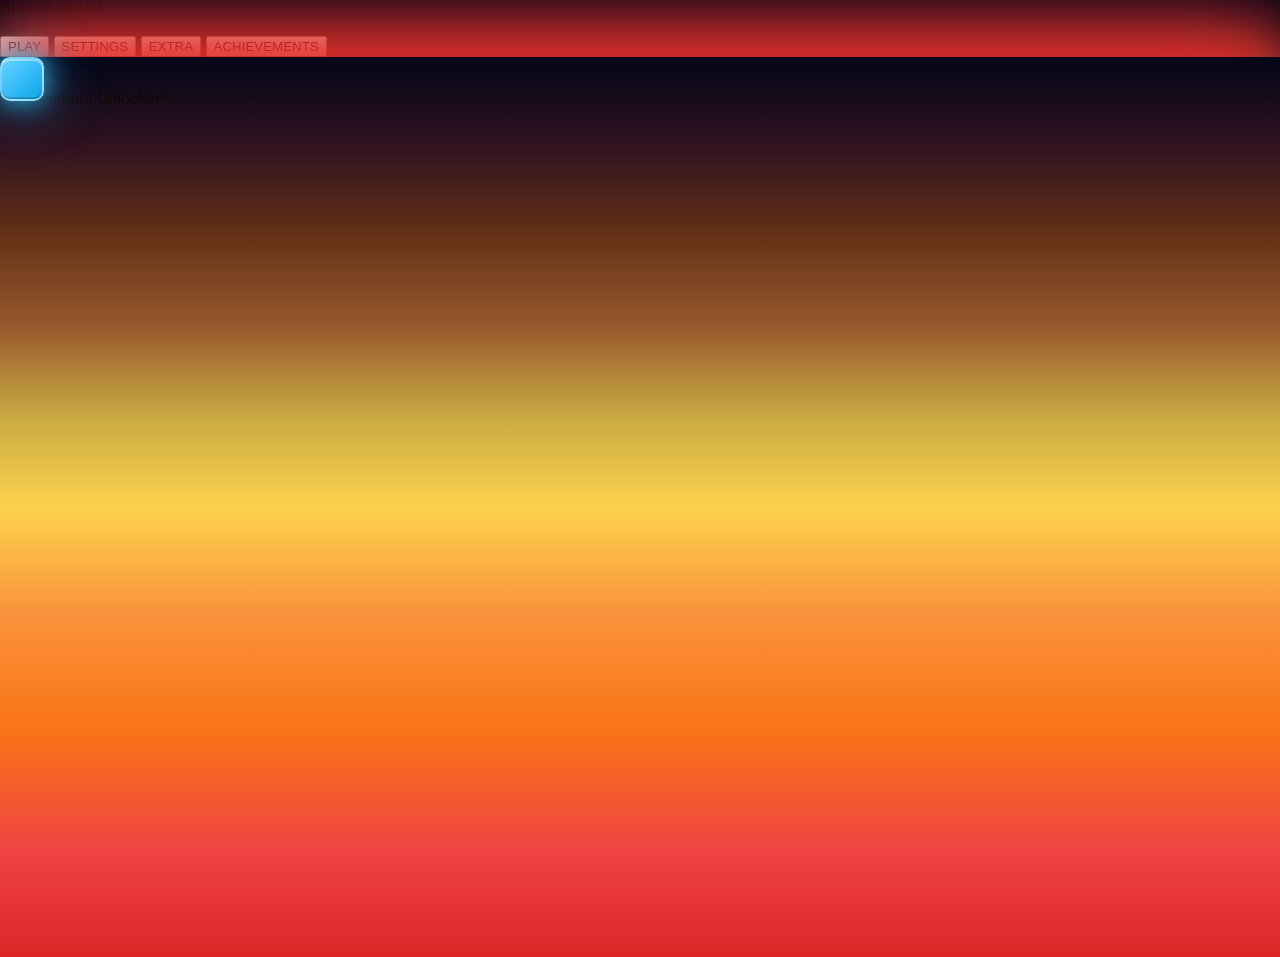
==== commit ae92fc5a: "Update index.html" ====
--- a/index.html
+++ b/index.html
@@ -7,14 +7,209 @@
 </head>
 <body>
 
-  <!-- SOUNDS - all local -->
   <audio id="respawn-sound" src="sounds/respawn.mp3" preload="auto"></audio>
   <audio id="lava-die-sound" src="sounds/lava_die.mp3" preload="auto"></audio>
   <audio id="jump-sound" src="sounds/jump.mp3" preload="auto"></audio>
   <audio id="walking-sound" src="sounds/walking.mp3" preload="auto" loop></audio>
   <audio id="kill-brick-sound" src="sounds/kill_brick.mp3" preload="auto"></audio>
   <audio id="lava-sound" src="sounds/lava.mp3" preload="auto" loop></audio>
-  <audio id="achievement-sound" src="sounds/Music/achievement.mp3" preload="auto"></audio>
+  <audio id="achievement-sound" src="sounds/achievement.mp3" preload="auto"></audio>
+
+  <div id="main-menu-screen">
+    <div class="mm-logo">BLOCK JUMP</div>
+    <div class="mm-version">v1.2.0</div>
+    <div class="mm-buttons">
+      <button class="mm-btn mm-play" id="mm-play-btn">PLAY</button>
+      <button class="mm-btn" id="mm-settings-btn">SETTINGS</button>
+      <button class="mm-btn" id="mm-extra-btn">EXTRA</button>
+      <button class="mm-btn" id="mm-achievements-btn">ACHIEVEMENTS</button>
+    </div>
+  </div>
+
+  <div id="mm-settings-screen" class="mm-overlay" style="display:none;">
+    <div class="mm-overlay-content">
+      <div class="mm-overlay-title">SETTINGS</div>
+
+      <div class="mm-section">
+        <div class="mm-section-title">Graphics</div>
+        <div class="setting-item">
+          <span>Visual Effects</span>
+          <label class="toggle"><input type="checkbox" id="mm-effects-toggle" checked><span class="slider"></span></label>
+        </div>
+        <div class="setting-item">
+          <span>High Quality</span>
+          <label class="toggle"><input type="checkbox" id="mm-hq-toggle" checked><span class="slider"></span></label>
+        </div>
+      </div>
+
+      <div class="mm-section">
+        <div class="mm-section-title">Difficulty</div>
+        <div class="setting-item">
+          <span>Game Difficulty</span>
+          <select id="mm-difficulty-select" class="difficulty-dropdown">
+            <option value="easy">Easy</option>
+            <option value="medium" selected>Medium</option>
+            <option value="hard">Hard</option>
+            <option value="impossible">Impossible</option>
+          </select>
+        </div>
+      </div>
+
+      <div class="mm-section">
+        <div class="mm-section-title">Audio</div>
+        <div class="setting-item">
+          <span>All Sounds</span>
+          <label class="toggle"><input type="checkbox" id="mm-all-sounds" checked><span class="slider"></span></label>
+        </div>
+        <div class="setting-item">
+          <span>Master Volume</span>
+          <input type="range" id="mm-master-volume" class="volume-slider" min="0" max="100" value="80">
+        </div>
+        <div class="setting-item">
+          <span>Respawn Sound</span>
+          <label class="toggle"><input type="checkbox" id="mm-audio-respawn" checked><span class="slider"></span></label>
+        </div>
+        <div class="setting-item">
+          <span>Lava Death Sound</span>
+          <label class="toggle"><input type="checkbox" id="mm-audio-lava" checked><span class="slider"></span></label>
+        </div>
+        <div class="setting-item">
+          <span>Jump Sound</span>
+          <label class="toggle"><input type="checkbox" id="mm-audio-jump" checked><span class="slider"></span></label>
+        </div>
+        <div class="setting-item">
+          <span>Walking Sound</span>
+          <label class="toggle"><input type="checkbox" id="mm-audio-walking" checked><span class="slider"></span></label>
+        </div>
+        <div class="setting-item">
+          <span>Kill Brick Sound</span>
+          <label class="toggle"><input type="checkbox" id="mm-audio-brick" checked><span class="slider"></span></label>
+        </div>
+        <div class="setting-item">
+          <span>Lava Ambient Sound</span>
+          <label class="toggle"><input type="checkbox" id="mm-audio-ambient" checked><span class="slider"></span></label>
+        </div>
+        <div class="setting-item">
+          <span>Achievement Sound</span>
+          <label class="toggle"><input type="checkbox" id="mm-audio-achievement" checked><span class="slider"></span></label>
+        </div>
+      </div>
+
+      <div class="mm-section">
+        <div class="mm-section-title">Language</div>
+        <div class="setting-item">
+          <span>Language</span>
+          <select id="mm-language-select" class="language-dropdown">
+            <option value="en">🇬🇧 English</option>
+            <option value="da">🇩🇰 Dansk</option>
+            <option value="de">🇩🇪 Deutsch</option>
+          </select>
+        </div>
+      </div>
+
+      <div class="mm-section">
+        <div class="mm-section-title">Customization</div>
+        <div class="setting-item">
+          <span>Button Color (R G B)</span>
+          <div class="rgb-row">
+            <input type="number" class="rgb-input" id="btn-r" min="0" max="255" value="56">
+            <input type="number" class="rgb-input" id="btn-g" min="0" max="255" value="189">
+            <input type="number" class="rgb-input" id="btn-b" min="0" max="255" value="248">
+          </div>
+        </div>
+        <div class="setting-item">
+          <span>Text Color (R G B)</span>
+          <div class="rgb-row">
+            <input type="number" class="rgb-input" id="txt-r" min="0" max="255" value="56">
+            <input type="number" class="rgb-input" id="txt-g" min="0" max="255" value="189">
+            <input type="number" class="rgb-input" id="txt-b" min="0" max="255" value="248">
+          </div>
+        </div>
+        <div class="setting-item">
+          <span></span>
+          <button class="small-btn" id="apply-colors-btn">Apply</button>
+        </div>
+        <div class="setting-item">
+          <span></span>
+          <button class="small-btn reset-btn" id="reset-colors-btn">Reset Colors</button>
+        </div>
+      </div>
+
+      <div class="mm-section">
+        <div class="mm-section-title">Data</div>
+        <button class="mm-btn danger-btn" id="mm-reset-data-btn">Reset All Data</button>
+      </div>
+
+      <button class="mm-btn" id="mm-settings-back-btn">BACK</button>
+    </div>
+  </div>
+
+  <div id="mm-extra-screen" class="mm-overlay" style="display:none;">
+    <div class="mm-overlay-content">
+      <div class="mm-overlay-title">EXTRA</div>
+      <div class="mm-section">
+        <div class="mm-section-title">Features</div>
+        <div class="setting-item">
+          <span>Double Jump</span>
+          <label class="toggle"><input type="checkbox" id="feat-double-jump" checked><span class="slider"></span></label>
+        </div>
+        <div class="setting-item">
+          <span>Show Height</span>
+          <label class="toggle"><input type="checkbox" id="feat-show-height" checked><span class="slider"></span></label>
+        </div>
+        <div class="setting-item">
+          <span>Show Top Height</span>
+          <label class="toggle"><input type="checkbox" id="feat-show-top" checked><span class="slider"></span></label>
+        </div>
+      </div>
+      <div class="mm-section">
+        <div class="mm-section-title">Changelog - v1.2.0</div>
+        <div class="changelog-box">
+          <div class="changelog-entry"><span class="cl-tag new">NEW</span> Main Menu with Play, Settings, Extra, Achievements</div>
+          <div class="changelog-entry"><span class="cl-tag new">NEW</span> Achievements system with unlock notifications</div>
+          <div class="changelog-entry"><span class="cl-tag new">NEW</span> Achievement sound (achievement.mp3)</div>
+          <div class="changelog-entry"><span class="cl-tag new">NEW</span> Master volume slider controlling all sounds</div>
+          <div class="changelog-entry"><span class="cl-tag new">NEW</span> All Sounds ON/OFF toggle</div>
+          <div class="changelog-entry"><span class="cl-tag new">NEW</span> RGB color customization for buttons and text</div>
+          <div class="changelog-entry"><span class="cl-tag new">NEW</span> High Quality / Low Quality graphics toggle</div>
+          <div class="changelog-entry"><span class="cl-tag new">NEW</span> Feature toggles (double jump, height display)</div>
+          <div class="changelog-entry"><span class="cl-tag new">NEW</span> Reset All Data button</div>
+          <div class="changelog-entry"><span class="cl-tag fix">FIX</span> Achievements now actually unlock correctly</div>
+          <div class="changelog-entry"><span class="cl-tag fix">FIX</span> Help menu matches pause help menu exactly</div>
+          <div class="changelog-entry"><span class="cl-tag fix">FIX</span> All text and translations corrected</div>
+          <div class="changelog-entry"><span class="cl-tag fix">FIX</span> All sounds moved to sounds/ folder</div>
+          <div class="changelog-entry"><span class="cl-tag fix">FIX</span> Settings and Extra menu layout cleaned up</div>
+          <div class="changelog-entry"><span class="cl-tag fix">FIX</span> Low graphics mode affects full UI</div>
+        </div>
+      </div>
+      <button class="mm-btn" id="mm-extra-back-btn">BACK</button>
+    </div>
+  </div>
+
+  <div id="mm-help-screen" class="mm-overlay" style="display:none;">
+    <div class="mm-overlay-content">
+      <div class="mm-overlay-title">HELP</div>
+      <div class="help-list">
+        <p>🟢 <strong class="help-green">Green:</strong> <span class="help-green-desc">Safe platform</span></p>
+        <p>🔴 <strong class="help-red">Red:</strong> <span class="help-red-desc">Die when landing on it</span></p>
+        <p>🔵 <strong class="help-blue">Blue:</strong> <span class="help-blue-desc">Disappears after 1 second</span></p>
+        <p>🟠 <strong class="help-orange">Orange:</strong> <span class="help-orange-desc">Moving platform</span></p>
+        <p>⚪ <strong class="help-white">White/gray:</strong> <span class="help-white-desc">Platform you can jump through and land on</span></p>
+        <p><strong class="help-controls">Controls:</strong> <span class="help-controls-desc">W/A/D/SPACE and Arrow Keys + you have double jump</span></p>
+        <p><strong class="help-avoid">Avoid the Lava!</strong></p>
+        <p><strong class="help-pause">ESC to pause</strong></p>
+      </div>
+      <button class="mm-btn" id="mm-help-back-btn">BACK</button>
+    </div>
+  </div>
+
+  <div id="mm-achievements-screen" class="mm-overlay" style="display:none;">
+    <div class="mm-overlay-content">
+      <div class="mm-overlay-title">ACHIEVEMENTS</div>
+      <div id="achievements-list"></div>
+      <button class="mm-btn" id="mm-achievements-back-btn">BACK</button>
+    </div>
+  </div>
 
   <div id="hud">
     <span id="current">HEIGHT: 0</span>
@@ -25,92 +220,47 @@
   <div id="hp-display">Double Jump = true</div>
   <div id="pause-hint">Press ESC to pause</div>
 
-  <!-- Achievement Popup -->
-  <div id="achievement-popup">
-    <div id="achievement-popup-inner">
-      <div id="achievement-icon">🏆</div>
-      <div id="achievement-text">
-        <div id="achievement-title-text">ACHIEVEMENT UNLOCKED</div>
-        <div id="achievement-name-text">Name</div>
-        <div id="achievement-date-text">Unlocked: now</div>
-      </div>
+  <div id="lava"></div>
+  <div id="player"></div>
+
+  <div id="achievement-notification">
+    <div class="ach-icon">🏆</div>
+    <div class="ach-text">
+      <div class="ach-label">Achievement Unlocked!</div>
+      <div class="ach-name" id="ach-notif-name"></div>
     </div>
   </div>
 
-  <div id="lava"></div>
-  <div id="player"></div>
-
-  <!-- PAUSE MENU -->
   <div id="pause-menu">
     <div class="menu-content">
       <h2 id="pause-title">PAUSED</h2>
 
-      <!-- MAIN MENU -->
       <div class="menu-buttons" id="main-menu">
         <button class="menu-btn" id="continue-btn">CONTINUE</button>
         <button class="menu-btn" id="extra-btn">EXTRA</button>
         <button class="menu-btn restart" id="restart-btn">RESTART</button>
       </div>
 
-      <!-- EXTRA MENU -->
       <div class="help-section" id="extra-menu">
-        <div class="menu-buttons">
-          <button class="menu-btn" id="settings-btn">SETTINGS</button>
-          <button class="menu-btn" id="help-btn">HELP</button>
-          <button class="menu-btn" id="achievements-btn">ACHIEVEMENTS</button>
-          <button class="menu-btn" id="customize-btn">CUSTOMIZE</button>
-          <button class="menu-btn" id="changelog-btn">CHANGELOG</button>
-          <button class="menu-btn restart" id="reset-data-btn">RESET DATA</button>
-          <button class="menu-btn" id="extra-back-btn">BACK</button>
-        </div>
+        <h3>EXTRA</h3>
+        <button class="menu-btn secondary" id="settings-btn">SETTINGS</button>
+        <button class="menu-btn secondary" id="help-btn">HELP</button>
+        <button class="menu-btn secondary" id="achievements-btn">ACHIEVEMENTS</button>
+        <button class="menu-btn" id="extra-back-btn">BACK</button>
       </div>
 
-      <!-- SETTINGS MENU -->
       <div class="help-section" id="settings-menu">
-        <h3 id="settings-title-heading">SETTINGS</h3>
+        <h3>SETTINGS</h3>
 
         <div class="settings-section">
           <h4 id="settings-graphics-title">Graphics</h4>
           <div class="setting-item">
             <span id="settings-visual-effects">Visual Effects</span>
-            <label class="toggle">
-              <input type="checkbox" id="effects-toggle" checked>
-              <span class="slider"></span>
-            </label>
+            <label class="toggle"><input type="checkbox" id="effects-toggle" checked><span class="slider"></span></label>
           </div>
-          <div class="setting-item" id="low-quality-setting-row">
-            <span id="settings-low-quality-label">Low Quality GUI</span>
-            <label class="toggle">
-              <input type="checkbox" id="low-quality-toggle">
-              <span class="slider"></span>
-            </label>
-          </div>
-          <!-- Per-element quality toggles -->
-          <div id="quality-toggles-section">
-            <div class="setting-item">
-              <span id="qt-player-label">Player Glow</span>
-              <label class="toggle"><input type="checkbox" id="qt-player" checked><span class="slider"></span></label>
-            </div>
-            <div class="setting-item">
-              <span id="qt-platforms-label">Platform Glow</span>
-              <label class="toggle"><input type="checkbox" id="qt-platforms" checked><span class="slider"></span></label>
-            </div>
-            <div class="setting-item">
-              <span id="qt-hud-label">HUD Glow</span>
-              <label class="toggle"><input type="checkbox" id="qt-hud" checked><span class="slider"></span></label>
-            </div>
-            <div class="setting-item">
-              <span id="qt-lava-label">Lava Glow</span>
-              <label class="toggle"><input type="checkbox" id="qt-lava" checked><span class="slider"></span></label>
-            </div>
-            <div class="setting-item">
-              <span id="qt-menu-label">Menu Glow</span>
-              <label class="toggle"><input type="checkbox" id="qt-menu" checked><span class="slider"></span></label>
-            </div>
-            <div class="setting-item">
-              <span id="qt-death-label">Death Screen Glow</span>
-              <label class="toggle"><input type="checkbox" id="qt-death" checked><span class="slider"></span></label>
-            </div>
+          <div class="setting-item">
+            <span>High Quality</span>
+            <label class="toggle"><input type="checkbox" id="hq-toggle" checked><span class="slider"></span></label>
           </div>
         </div>
 
@@ -129,6 +279,14 @@
 
         <div class="settings-section">
           <h4 id="settings-audio-title">Audio</h4>
+          <div class="setting-item">
+            <span>All Sounds</span>
+            <label class="toggle"><input type="checkbox" id="all-sounds-toggle" checked><span class="slider"></span></label>
+          </div>
+          <div class="setting-item">
+            <span>Master Volume</span>
+            <input type="range" id="master-volume" class="volume-slider" min="0" max="100" value="80">
+          </div>
           <button class="menu-btn secondary" id="audio-settings-btn">Audio Settings</button>
         </div>
 
@@ -144,125 +302,83 @@
           </div>
         </div>
 
+        <div class="settings-section">
+          <h4>Customization</h4>
+          <div class="setting-item">
+            <span>Button Color (R G B)</span>
+            <div class="rgb-row">
+              <input type="number" class="rgb-input" id="p-btn-r" min="0" max="255" value="56">
+              <input type="number" class="rgb-input" id="p-btn-g" min="0" max="255" value="189">
+              <input type="number" class="rgb-input" id="p-btn-b" min="0" max="255" value="248">
+            </div>
+          </div>
+          <div class="setting-item">
+            <span>Text Color (R G B)</span>
+            <div class="rgb-row">
+              <input type="number" class="rgb-input" id="p-txt-r" min="0" max="255" value="56">
+              <input type="number" class="rgb-input" id="p-txt-g" min="0" max="255" value="189">
+              <input type="number" class="rgb-input" id="p-txt-b" min="0" max="255" value="248">
+            </div>
+          </div>
+          <div class="setting-item">
+            <span></span>
+            <button class="small-btn" id="p-apply-colors-btn">Apply</button>
+          </div>
+          <div class="setting-item">
+            <span></span>
+            <button class="small-btn reset-btn" id="p-reset-colors-btn">Reset Colors</button>
+          </div>
+        </div>
+
+        <div class="settings-section">
+          <h4>Data</h4>
+          <button class="menu-btn restart" id="pause-reset-data-btn">Reset All Data</button>
+        </div>
+
         <button class="menu-btn" id="settings-back-btn">BACK</button>
       </div>
 
-      <!-- AUDIO SETTINGS MENU -->
       <div class="help-section" id="audio-menu">
         <h3 id="audio-settings-title">AUDIO SETTINGS</h3>
-
-        <div class="settings-section">
-          <div class="setting-item">
-            <span id="audio-master-label">Master Volume</span>
-            <input type="range" id="vol-master" min="0" max="100" value="100" class="vol-slider">
-          </div>
-          <div class="setting-item">
-            <span id="audio-music-onoff-label">All Music On/Off</span>
-            <label class="toggle">
-              <input type="checkbox" id="audio-all-music" checked>
-              <span class="slider"></span>
-            </label>
-          </div>
-        </div>
-
-        <div class="settings-section">
-          <div class="setting-item">
-            <span id="audio-respawn-label">Respawn Sound</span>
-            <label class="toggle">
-              <input type="checkbox" id="audio-respawn" checked>
-              <span class="slider"></span>
-            </label>
-          </div>
-          <div class="setting-item">
-            <span id="audio-respawn-vol-label">Respawn Volume</span>
-            <input type="range" id="vol-respawn" min="0" max="100" value="70" class="vol-slider">
-          </div>
-
-          <div class="setting-item">
-            <span id="audio-lava-label">Lava Death Sound</span>
-            <label class="toggle">
-              <input type="checkbox" id="audio-lava" checked>
-              <span class="slider"></span>
-            </label>
-          </div>
-          <div class="setting-item">
-            <span id="audio-lava-vol-label">Lava Death Volume</span>
-            <input type="range" id="vol-lava-die" min="0" max="100" value="60" class="vol-slider">
-          </div>
-
-          <div class="setting-item">
-            <span id="audio-jump-label">Jump Sound</span>
-            <label class="toggle">
-              <input type="checkbox" id="audio-jump" checked>
-              <span class="slider"></span>
-            </label>
-          </div>
-          <div class="setting-item">
-            <span id="audio-jump-vol-label">Jump Volume</span>
-            <input type="range" id="vol-jump" min="0" max="100" value="40" class="vol-slider">
-          </div>
-
-          <div class="setting-item">
-            <span id="audio-walking-label">Walking Sound</span>
-            <label class="toggle">
-              <input type="checkbox" id="audio-walking" checked>
-              <span class="slider"></span>
-            </label>
-          </div>
-          <div class="setting-item">
-            <span id="audio-walking-vol-label">Walking Volume</span>
-            <input type="range" id="vol-walking" min="0" max="100" value="70" class="vol-slider">
-          </div>
-
-          <div class="setting-item">
-            <span id="audio-brick-label">Kill Brick Sound</span>
-            <label class="toggle">
-              <input type="checkbox" id="audio-brick" checked>
-              <span class="slider"></span>
-            </label>
-          </div>
-          <div class="setting-item">
-            <span id="audio-brick-vol-label">Kill Brick Volume</span>
-            <input type="range" id="vol-kill-brick" min="0" max="100" value="80" class="vol-slider">
-          </div>
-
-          <div class="setting-item">
-            <span id="audio-ambient-label">Lava Ambient Sound</span>
-            <label class="toggle">
-              <input type="checkbox" id="audio-ambient" checked>
-              <span class="slider"></span>
-            </label>
-          </div>
-          <div class="setting-item">
-            <span id="audio-ambient-vol-label">Lava Ambient Volume</span>
-            <input type="range" id="vol-lava" min="0" max="100" value="40" class="vol-slider">
-          </div>
-
-          <div class="setting-item">
-            <span id="audio-achievement-label">Achievement Sound</span>
-            <label class="toggle">
-              <input type="checkbox" id="audio-achievement" checked>
-              <span class="slider"></span>
-            </label>
-          </div>
-          <div class="setting-item">
-            <span id="audio-achievement-vol-label">Achievement Volume</span>
-            <input type="range" id="vol-achievement" min="0" max="100" value="80" class="vol-slider">
-          </div>
-        </div>
-
+        <div class="setting-item">
+          <span id="audio-respawn-label">Respawn Sound</span>
+          <label class="toggle"><input type="checkbox" id="audio-respawn" checked><span class="slider"></span></label>
+        </div>
+        <div class="setting-item">
+          <span id="audio-lava-label">Lava Death Sound</span>
+          <label class="toggle"><input type="checkbox" id="audio-lava" checked><span class="slider"></span></label>
+        </div>
+        <div class="setting-item">
+          <span id="audio-jump-label">Jump Sound</span>
+          <label class="toggle"><input type="checkbox" id="audio-jump" checked><span class="slider"></span></label>
+        </div>
+        <div class="setting-item">
+          <span id="audio-walking-label">Walking Sound</span>
+          <label class="toggle"><input type="checkbox" id="audio-walking" checked><span class="slider"></span></label>
+        </div>
+        <div class="setting-item">
+          <span id="audio-brick-label">Kill Brick Sound</span>
+          <label class="toggle"><input type="checkbox" id="audio-brick" checked><span class="slider"></span></label>
+        </div>
+        <div class="setting-item">
+          <span id="audio-ambient-label">Lava Ambient Sound</span>
+          <label class="toggle"><input type="checkbox" id="audio-ambient" checked><span class="slider"></span></label>
+        </div>
+        <div class="setting-item">
+          <span>Achievement Sound</span>
+          <label class="toggle"><input type="checkbox" id="audio-achievement" checked><span class="slider"></span></label>
+        </div>
         <button class="menu-btn" id="audio-back-btn">BACK</button>
       </div>
 
-      <!-- HELP MENU -->
       <div class="help-section" id="help-menu">
-        <h3 id="help-title-heading">HELP</h3>
-        <div class="help-items-container">
+        <h3>HELP</h3>
+        <div class="help-list">
           <p>🟢 <strong class="help-green">Green:</strong> <span class="help-green-desc">Safe platform</span></p>
           <p>🔴 <strong class="help-red">Red:</strong> <span class="help-red-desc">Die when landing on it</span></p>
           <p>🔵 <strong class="help-blue">Blue:</strong> <span class="help-blue-desc">Disappears after 1 second</span></p>
           <p>🟠 <strong class="help-orange">Orange:</strong> <span class="help-orange-desc">Moving platform</span></p>
-          <p>⚪ <strong class="help-white">White/gray:</strong> <span class="help-white-desc">platform you can jump through and land on</span></p>
+          <p>⚪ <strong class="help-white">White/gray:</strong> <span class="help-white-desc">Platform you can jump through and land on</span></p>
           <p><strong class="help-controls">Controls:</strong> <span class="help-controls-desc">W/A/D/SPACE and Arrow Keys + you have double jump</span></p>
           <p><strong class="help-avoid">Avoid the Lava!</strong></p>
           <p><strong class="help-pause">ESC to pause</strong></p>
@@ -270,119 +386,47 @@
         <button class="menu-btn" id="help-back-btn">BACK</button>
       </div>
 
-      <!-- ACHIEVEMENTS MENU -->
-      <div class="help-section" id="achievements-menu">
-        <h3 id="achievements-title-heading">ACHIEVEMENTS</h3>
-        <div id="achievements-list"></div>
+      <div class="help-section" id="achievements-pause-menu">
+        <h3>ACHIEVEMENTS</h3>
+        <div id="achievements-pause-list"></div>
         <button class="menu-btn" id="achievements-back-btn">BACK</button>
       </div>
-
-      <!-- CUSTOMIZE MENU -->
-      <div class="help-section" id="customize-menu">
-        <h3 id="customize-title-heading">CUSTOMIZE</h3>
-
-        <div class="settings-section">
-          <h4 id="customize-cube-heading">Player Cube Color</h4>
-          <div class="setting-item">
-            <span id="customize-cube-label">Cube Color (RGB)</span>
-            <div class="rgb-picker-row">
-              <label>R<input type="number" class="rgb-input" id="cube-r" min="0" max="255" value="56"></label>
-              <label>G<input type="number" class="rgb-input" id="cube-g" min="0" max="255" value="189"></label>
-              <label>B<input type="number" class="rgb-input" id="cube-b" min="0" max="255" value="248"></label>
-              <div id="cube-color-preview" class="color-preview"></div>
-            </div>
-          </div>
-          <button class="menu-btn secondary" id="cube-default-btn">Reset Cube to Default</button>
-        </div>
-
-        <div class="settings-section">
-          <h4 id="customize-text-heading">Text Colors</h4>
-          <div id="text-color-rows"></div>
-          <button class="menu-btn secondary" id="text-default-btn">Reset Text to Default</button>
-        </div>
-
-        <div class="settings-section">
-          <h4 id="customize-button-heading">Button Colors</h4>
-          <div id="button-color-rows"></div>
-          <button class="menu-btn secondary" id="button-default-btn">Reset Buttons to Default</button>
-        </div>
-
-        <button class="menu-btn restart" id="customize-reset-all-btn">Reset All Colors to Default</button>
-        <button class="menu-btn" id="customize-back-btn">BACK</button>
-      </div>
-
-      <!-- CHANGELOG MENU -->
-      <div class="help-section" id="changelog-menu">
-        <h3 id="changelog-title-heading">CHANGELOG</h3>
-        <div class="changelog-entry">
-          <h4 class="changelog-version">v1.2.0</h4>
-          <ul class="changelog-list">
-            <li>Achievements system (250 / 500 / 1000 height per difficulty) with unlock timestamps</li>
-            <li>Achievement popup with sound (sounds/Music/achievement.mp3)</li>
-            <li>All sounds moved to sounds/ folder, achievement sound in sounds/Music/</li>
-            <li>Fully localized — all buttons and text translated (EN/DA/DE)</li>
-            <li>Audio: individual volume sliders for every sound, Master Volume, All Music On/Off toggle</li>
-            <li>Low Quality GUI toggle + per-element quality toggles (player, platforms, HUD, lava, menu, death screen)</li>
-            <li>Customize menu: cube color (RGB), text colors (RGB), button colors (RGB)</li>
-            <li>Default color reset buttons per category + Reset All</li>
-            <li>Changelog menu</li>
-            <li>Reset Data resets achievements, high scores, colors, and all settings</li>
-            <li>Extra menu layout improved to match Pause menu style</li>
-            <li>Help menu layout unified with rest of menus</li>
-            <li>Settings layout improved</li>
-          </ul>
-        </div>
-        <div class="changelog-entry">
-          <h4 class="changelog-version">v1.1.0</h4>
-          <ul class="changelog-list">
-            <li>Added language support (English, Danish, German)</li>
-            <li>Added difficulty settings (Easy, Medium, Hard, Impossible)</li>
-            <li>Added audio settings per sound</li>
-            <li>Added visual effects toggle</li>
-            <li>Persistent high scores per difficulty</li>
-          </ul>
-        </div>
-        <div class="changelog-entry">
-          <h4 class="changelog-version">v1.0.0</h4>
-          <ul class="changelog-list">
-            <li>Initial release</li>
-            <li>5 platform types: Green, Red, Blue, Orange, White</li>
-            <li>Lava rising mechanic</li>
-            <li>Double jump</li>
-          </ul>
-        </div>
-        <button class="menu-btn" id="changelog-back-btn">BACK</button>
-      </div>
-
     </div>
   </div>
 
-  <!-- DEATH SCREEN -->
   <div id="death-screen">
     <div class="death-content">
       <h1 id="death-title">YOU DIED</h1>
-      <p id="death-subtitle">Click/Space to Respawn</p>
+      <p id="death-subtitle">Click / Space to Respawn</p>
     </div>
   </div>
 
   <script>
-    // ============================================
-    // VERSION
-    // ============================================
-    const GAME_VERSION = "1.2.0";
-
-    // ============================================
-    // CONFIGURATION
-    // ============================================
+    const VOLUME_RESPAWN = 0.7;
+    const VOLUME_LAVA_DIE = 0.6;
+    const VOLUME_JUMP = 0.4;
+    const VOLUME_WALKING = 0.7;
+    const VOLUME_KILL_BRICK = 0.8;
+    const VOLUME_LAVA = 0.4;
+    const VOLUME_ACHIEVEMENT = 0.9;
+
+    const START_TIME_RESPAWN = 0;
+    const START_TIME_LAVA_DIE = 0.1;
+    const START_TIME_JUMP = 0;
+    const START_TIME_WALKING = 0;
+    const START_TIME_KILL_BRICK = 0.5;
+    const START_TIME_LAVA = 0;
+    const START_TIME_ACHIEVEMENT = 0;
+
     const LAVA_START_SPEED = 0.10;
     const LAVA_SPEED_INCREASE_RATE = 0.08;
     const LAVA_HEIGHT_BOOST_FACTOR = 0.05;
 
     const DIFFICULTY_SETTINGS = {
-      easy:       { maxSpeed: 1.25, name: 'Easy' },
-      medium:     { maxSpeed: 1.75, name: 'Medium' },
-      hard:       { maxSpeed: 2.25, name: 'Hard' },
-      impossible: { maxSpeed: 3,    name: 'Impossible' }
+      easy: { maxSpeed: 1.25, name: 'Easy' },
+      medium: { maxSpeed: 1.75, name: 'Medium' },
+      hard: { maxSpeed: 2.25, name: 'Hard' },
+      impossible: { maxSpeed: 3, name: 'Impossible' }
     };
 
     const PLATFORM_DISTANCE_X_MIN = 300;
@@ -393,224 +437,254 @@
     const PLATFORM_MOVE_SPEED = 1.7;
     const PLATFORM_MOVE_RANGE = 175;
     const LAVA_HITBOX_OFFSET = 50;
+
+    const ACHIEVEMENT_DEFS = [
+      { id: 'easy_250',       mode: 'easy',       threshold: 2500,   name: 'Easy 250' },
+      { id: 'easy_500',       mode: 'easy',       threshold: 5000,   name: 'Easy 500' },
+      { id: 'easy_1000',      mode: 'easy',       threshold: 10000,  name: 'Easy 1000' },
+      { id: 'medium_250',     mode: 'medium',     threshold: 2500,   name: 'Medium 250' },
+      { id: 'medium_500',     mode: 'medium',     threshold: 5000,   name: 'Medium 500' },
+      { id: 'medium_1000',    mode: 'medium',     threshold: 10000,  name: 'Medium 1000' },
+      { id: 'hard_250',       mode: 'hard',       threshold: 2500,   name: 'Hard 250' },
+      { id: 'hard_500',       mode: 'hard',       threshold: 5000,   name: 'Hard 500' },
+      { id: 'hard_1000',      mode: 'hard',       threshold: 10000,  name: 'Hard 1000' },
+      { id: 'impossible_250', mode: 'impossible', threshold: 2500,   name: 'Impossible 250' },
+      { id: 'impossible_500', mode: 'impossible', threshold: 5000,   name: 'Impossible 500' },
+      { id: 'impossible_1000',mode: 'impossible', threshold: 10000,  name: 'Impossible 1000' },
+    ];
+
+    const player = document.getElementById("player");
+    const curEl = document.getElementById("current");
+    const maxEl = document.getElementById("max");
+    const difficultyEl = document.getElementById("difficulty-display");
+    const lavaEl = document.getElementById("lava");
+    const pauseMenu = document.getElementById("pause-menu");
+    const continueBtn = document.getElementById("continue-btn");
+    const restartBtn = document.getElementById("restart-btn");
+    const extraBtn = document.getElementById("extra-btn");
+    const extraBackBtn = document.getElementById("extra-back-btn");
+    const helpBtn = document.getElementById("help-btn");
+    const settingsBtn = document.getElementById("settings-btn");
+    const helpBackBtn = document.getElementById("help-back-btn");
+    const settingsBackBtn = document.getElementById("settings-back-btn");
+    const audioSettingsBtn = document.getElementById("audio-settings-btn");
+    const audioBackBtn = document.getElementById("audio-back-btn");
+    const deathScreen = document.getElementById("death-screen");
+    const mainMenuDiv = document.getElementById("main-menu");
+    const extraMenu = document.getElementById("extra-menu");
+    const helpMenu = document.getElementById("help-menu");
+    const settingsMenu = document.getElementById("settings-menu");
+    const audioMenu = document.getElementById("audio-menu");
+    const pauseTitle = document.getElementById("pause-title");
+    const achievementsBtn = document.getElementById("achievements-btn");
+    const achievementsBackBtn = document.getElementById("achievements-back-btn");
+    const achievementsPauseMenu = document.getElementById("achievements-pause-menu");
+
+    const respawnSound = document.getElementById("respawn-sound");
+    const lavaDieSound = document.getElementById("lava-die-sound");
+    const jumpSound = document.getElementById("jump-sound");
+    const walkingSound = document.getElementById("walking-sound");
+    const killBrickSound = document.getElementById("kill-brick-sound");
+    const lavaSound = document.getElementById("lava-sound");
+    const achievementSound = document.getElementById("achievement-sound");
+
+    const effectsToggle = document.getElementById("effects-toggle");
+    const hqToggle = document.getElementById("hq-toggle");
+    const languageSelect = document.getElementById("language-select");
+    const difficultySelect = document.getElementById("difficulty-select");
+    const audioRespawn = document.getElementById("audio-respawn");
+    const audioLava = document.getElementById("audio-lava");
+    const audioJump = document.getElementById("audio-jump");
+    const audioWalking = document.getElementById("audio-walking");
+    const audioBrick = document.getElementById("audio-brick");
+    const audioAmbient = document.getElementById("audio-ambient");
+    const audioAchievement = document.getElementById("audio-achievement");
+    const allSoundsToggle = document.getElementById("all-sounds-toggle");
+    const masterVolume = document.getElementById("master-volume");
+
     const PLAYER_SIZE = 40;
 
-    // Achievement thresholds per difficulty
-    const ACHIEVEMENT_THRESHOLDS = [250, 500, 1000];
-
-    // Default colors
-    const DEFAULT_CUBE_COLOR   = { r: 56, g: 189, b: 248 };
-    const DEFAULT_TEXT_COLORS  = {
-      hud:        { r: 56,  g: 189, b: 248 },
-      hudMax:     { r: 56,  g: 189, b: 248 },
-      hudDiff:    { r: 56,  g: 189, b: 248 },
-      hpDisplay:  { r: 34,  g: 197, b: 94  },
-      pauseHint:  { r: 56,  g: 189, b: 248 },
-      deathTitle: { r: 239, g: 68,  b: 68  },
-      deathSub:   { r: 56,  g: 189, b: 248 },
-      menuTitle:  { r: 56,  g: 189, b: 248 },
+    let x, y, velY, jumpsLeft, lowestPlatformY;
+    let currentHeight, globalDifficulty, lavaY, lavaSpeed;
+    let startingY = 0;
+    let paused = false;
+    let isDead = false;
+    let animationId = null;
+    let wasOnBluePlatform = false;
+    let isWalking = false;
+    let diedFromLava = false;
+    let lavaInView = false;
+    let gameStarted = false;
+
+    let effectsEnabled = localStorage.getItem('effectsEnabled') !== 'false';
+    let hqEnabled = localStorage.getItem('hqEnabled') !== 'false';
+    let currentLanguage = localStorage.getItem('language') || 'en';
+    let currentDifficulty = localStorage.getItem('difficulty') || 'medium';
+    let allSoundsEnabled = localStorage.getItem('allSounds') !== 'false';
+    let masterVol = parseInt(localStorage.getItem('masterVolume') || '80');
+    let doubleJumpEnabled = localStorage.getItem('featDoubleJump') !== 'false';
+    let showHeightEnabled = localStorage.getItem('featShowHeight') !== 'false';
+    let showTopEnabled = localStorage.getItem('featShowTop') !== 'false';
+
+    let customColors = {
+      btn: JSON.parse(localStorage.getItem('customBtnColor') || '[56,189,248]'),
+      txt: JSON.parse(localStorage.getItem('customTxtColor') || '[56,189,248]')
     };
-    const DEFAULT_BUTTON_COLORS = {
-      primary:  { r: 56,  g: 189, b: 248 },
-      restart:  { r: 239, g: 68,  b: 68  },
-      secondary:{ r: 56,  g: 189, b: 248 },
+
+    let audioSettings = {
+      respawn: localStorage.getItem('audioRespawn') !== 'false',
+      lava: localStorage.getItem('audioLava') !== 'false',
+      jump: localStorage.getItem('audioJump') !== 'false',
+      walking: localStorage.getItem('audioWalking') !== 'false',
+      brick: localStorage.getItem('audioBrick') !== 'false',
+      ambient: localStorage.getItem('audioAmbient') !== 'false',
+      achievement: localStorage.getItem('audioAchievement') !== 'false'
     };
 
-    // ============================================
-    // GAME ELEMENTS
-    // ============================================
-    const player        = document.getElementById("player");
-    const curEl         = document.getElementById("current");
-    const maxEl         = document.getElementById("max");
-    const difficultyEl  = document.getElementById("difficulty-display");
-    const lavaEl        = document.getElementById("lava");
-    const pauseMenu     = document.getElementById("pause-menu");
-    const continueBtn   = document.getElementById("continue-btn");
-    const restartBtn    = document.getElementById("restart-btn");
-    const extraBtn      = document.getElementById("extra-btn");
-    const extraBackBtn  = document.getElementById("extra-back-btn");
-    const helpBtn       = document.getElementById("help-btn");
-    const settingsBtn   = document.getElementById("settings-btn");
-    const helpBackBtn   = document.getElementById("help-back-btn");
-    const settingsBackBtn   = document.getElementById("settings-back-btn");
-    const audioSettingsBtn  = document.getElementById("audio-settings-btn");
-    const audioBackBtn      = document.getElementById("audio-back-btn");
-    const achievementsBtn   = document.getElementById("achievements-btn");
-    const achievementsBackBtn = document.getElementById("achievements-back-btn");
-    const customizeBtn      = document.getElementById("customize-btn");
-    const customizeBackBtn  = document.getElementById("customize-back-btn");
-    const changelogBtn      = document.getElementById("changelog-btn");
-    const changelogBackBtn  = document.getElementById("changelog-back-btn");
-    const resetDataBtn      = document.getElementById("reset-data-btn");
-    const deathScreen   = document.getElementById("death-screen");
-    const mainMenu      = document.getElementById("main-menu");
-    const extraMenu     = document.getElementById("extra-menu");
-    const helpMenu      = document.getElementById("help-menu");
-    const settingsMenu  = document.getElementById("settings-menu");
-    const audioMenu     = document.getElementById("audio-menu");
-    const achievementsMenu = document.getElementById("achievements-menu");
-    const customizeMenu = document.getElementById("customize-menu");
-    const changelogMenu = document.getElementById("changelog-menu");
-    const pauseTitle    = document.getElementById("pause-title");
-
-    const respawnSound    = document.getElementById("respawn-sound");
-    const lavaDieSound    = document.getElementById("lava-die-sound");
-    const jumpSound       = document.getElementById("jump-sound");
-    const walkingSound    = document.getElementById("walking-sound");
-    const killBrickSound  = document.getElementById("kill-brick-sound");
-    const lavaSound       = document.getElementById("lava-sound");
-    const achievementSound = document.getElementById("achievement-sound");
-
-    const effectsToggle   = document.getElementById("effects-toggle");
-    const lowQualToggle   = document.getElementById("low-quality-toggle");
-    const languageSelect  = document.getElementById("language-select");
-    const difficultySelect= document.getElementById("difficulty-select");
-    const audioRespawn    = document.getElementById("audio-respawn");
-    const audioLava       = document.getElementById("audio-lava");
-    const audioJump       = document.getElementById("audio-jump");
-    const audioWalking    = document.getElementById("audio-walking");
-    const audioBrick      = document.getElementById("audio-brick");
-    const audioAmbient    = document.getElementById("audio-ambient");
-    const audioAllMusic   = document.getElementById("audio-all-music");
-    const audioAchievement= document.getElementById("audio-achievement");
-
-    const volMaster       = document.getElementById("vol-master");
-    const volRespawn      = document.getElementById("vol-respawn");
-    const volLavaDie      = document.getElementById("vol-lava-die");
-    const volJump         = document.getElementById("vol-jump");
-    const volWalking      = document.getElementById("vol-walking");
-    const volKillBrick    = document.getElementById("vol-kill-brick");
-    const volLava         = document.getElementById("vol-lava");
-    const volAchievement  = document.getElementById("vol-achievement");
-
-    // ============================================
-    // TRANSLATIONS
-    // ============================================
+    let lastFrameTime = 0;
+    const TARGET_FPS = 60;
+    const FRAME_TIME = 1000 / TARGET_FPS;
+
+    let maxHeights = {
+      easy: parseInt(localStorage.getItem('obbyTopHeightEasy') || '0'),
+      medium: parseInt(localStorage.getItem('obbyTopHeightMedium') || '0'),
+      hard: parseInt(localStorage.getItem('obbyTopHeightHard') || '0'),
+      impossible: parseInt(localStorage.getItem('obbyTopHeightImpossible') || '0')
+    };
+
+    function loadAchievements() {
+      const raw = localStorage.getItem('achievements');
+      if (!raw) return {};
+      try { return JSON.parse(raw); } catch(e) { return {}; }
+    }
+
+    function saveAchievements(obj) {
+      localStorage.setItem('achievements', JSON.stringify(obj));
+    }
+
+    let unlockedAchievements = loadAchievements();
+    let achNotifQueue = [];
+    let achNotifShowing = false;
+
+    function checkAchievements() {
+      ACHIEVEMENT_DEFS.forEach(def => {
+        if (unlockedAchievements[def.id]) return;
+        const h = maxHeights[def.mode];
+        if (h >= def.threshold) {
+          const now = new Date();
+          unlockedAchievements[def.id] = {
+            name: def.name,
+            time: now.toLocaleString()
+          };
+          saveAchievements(unlockedAchievements);
+          achNotifQueue.push(def.name);
+          processAchievementQueue();
+        }
+      });
+    }
+
+    function processAchievementQueue() {
+      if (achNotifShowing || achNotifQueue.length === 0) return;
+      const name = achNotifQueue.shift();
+      showAchievementNotification(name);
+    }
+
+    function showAchievementNotification(name) {
+      achNotifShowing = true;
+      const notif = document.getElementById('achievement-notification');
+      document.getElementById('ach-notif-name').textContent = name;
+      notif.classList.add('show');
+      playAchievementSound();
+      setTimeout(() => {
+        notif.classList.remove('show');
+        setTimeout(() => {
+          achNotifShowing = false;
+          processAchievementQueue();
+        }, 600);
+      }, 3500);
+    }
+
+    function renderAchievementsList(containerId) {
+      const container = document.getElementById(containerId);
+      if (!container) return;
+      container.innerHTML = '';
+      ACHIEVEMENT_DEFS.forEach(def => {
+        const unlocked = unlockedAchievements[def.id];
+        const div = document.createElement('div');
+        div.className = 'ach-item' + (unlocked ? ' ach-unlocked' : ' ach-locked');
+        div.innerHTML = `
+          <div class="ach-item-icon">${unlocked ? '🏆' : '🔒'}</div>
+          <div class="ach-item-info">
+            <div class="ach-item-name">${def.name}</div>
+            <div class="ach-item-status">${unlocked ? 'Unlocked: ' + unlocked.time : 'Locked'}</div>
+          </div>
+        `;
+        container.appendChild(div);
+      });
+    }
+
+    const gravity = 0.9;
+    const jumpPower = 16;
+    const speed = 6;
+    const keys = {};
+
+    let platforms = [];
+    let platformPool = [];
+
+    const LEFT_WALL = 0;
+    const RIGHT_WALL = window.innerWidth;
+
     const translations = {
       en: {
         height: 'HEIGHT', topHeight: 'TOP HEIGHT', difficulty: 'DIFFICULTY',
         doubleJump: 'Double Jump = true', pauseHint: 'Press ESC to pause',
         paused: 'PAUSED', continue: 'CONTINUE', extra: 'EXTRA',
         settings: 'SETTINGS', help: 'HELP', restart: 'RESTART', back: 'BACK',
-        youDied: 'YOU DIED', respawn: 'Click/Space to Respawn',
+        youDied: 'YOU DIED', respawn: 'Click / Space to Respawn',
         helpGreen: 'Green:', helpGreenDesc: 'Safe platform',
         helpRed: 'Red:', helpRedDesc: 'Die when landing on it',
         helpBlue: 'Blue:', helpBlueDesc: 'Disappears after 1 second',
         helpOrange: 'Orange:', helpOrangeDesc: 'Moving platform',
-        helpWhite: 'White/gray:', helpWhiteDesc: 'platform you can jump through and land on',
+        helpWhite: 'White/gray:', helpWhiteDesc: 'Platform you can jump through and land on',
         helpControls: 'Controls:', helpControlsDesc: 'W/A/D/SPACE and Arrow Keys + you have double jump',
         helpAvoid: 'Avoid the Lava!', helpPause: 'ESC to pause',
         settingsGraphics: 'Graphics', settingsVisualEffects: 'Visual Effects',
         settingsDifficulty: 'Difficulty', settingsGameDifficulty: 'Game Difficulty',
         settingsAudio: 'Audio', settingsAudioSettings: 'Audio Settings',
         settingsLanguage: 'Language', settingsLanguageLabel: 'Language',
-        settingsLowQuality: 'Low Quality GUI',
-        qtPlayer: 'Player Glow', qtPlatforms: 'Platform Glow', qtHud: 'HUD Glow',
-        qtLava: 'Lava Glow', qtMenu: 'Menu Glow', qtDeath: 'Death Screen Glow',
         audioRespawn: 'Respawn Sound', audioLava: 'Lava Death Sound',
         audioJump: 'Jump Sound', audioWalking: 'Walking Sound',
         audioBrick: 'Kill Brick Sound', audioAmbient: 'Lava Ambient Sound',
-        audioMaster: 'Master Volume', audioAllMusic: 'All Music On/Off',
-        audioAchievement: 'Achievement Sound',
-        audioRespawnVol: 'Respawn Volume', audioLavaVol: 'Lava Death Volume',
-        audioJumpVol: 'Jump Volume', audioWalkingVol: 'Walking Volume',
-        audioBrickVol: 'Kill Brick Volume', audioAmbientVol: 'Lava Ambient Volume',
-        audioAchievementVol: 'Achievement Volume',
-        langEnglish: 'English', langDanish: 'Danish', langGerman: 'German',
-        achievements: 'ACHIEVEMENTS', achUnlocked: 'ACHIEVEMENT UNLOCKED',
-        achLocked: '🔒 Locked',
-        achEasy250: 'Easy Climber', achEasy250Desc: 'Reach height 250 on Easy',
-        achEasy500: 'Easy Veteran', achEasy500Desc: 'Reach height 500 on Easy',
-        achEasy1000: 'Easy Master', achEasy1000Desc: 'Reach height 1000 on Easy',
-        achMedium250: 'Rising Up', achMedium250Desc: 'Reach height 250 on Medium',
-        achMedium500: 'Mid Air', achMedium500Desc: 'Reach height 500 on Medium',
-        achMedium1000: 'Medium Master', achMedium1000Desc: 'Reach height 1000 on Medium',
-        achHard250: 'Daredevil', achHard250Desc: 'Reach height 250 on Hard',
-        achHard500: 'High Flyer', achHard500Desc: 'Reach height 500 on Hard',
-        achHard1000: 'Hard Master', achHard1000Desc: 'Reach height 1000 on Hard',
-        achImpossible250: 'Madman', achImpossible250Desc: 'Reach height 250 on Impossible',
-        achImpossible500: 'Lunatic', achImpossible500Desc: 'Reach height 500 on Impossible',
-        achImpossible1000: 'Impossible Master', achImpossible1000Desc: 'Reach height 1000 on Impossible',
-        unlockedOn: 'Unlocked:', customize: 'CUSTOMIZE',
-        customizeCube: 'Player Cube Color', customizeCubeLabel: 'Cube Color (RGB)',
-        customizeText: 'Text Colors', customizeButtons: 'Button Colors',
-        resetCubeDefault: 'Reset Cube to Default', resetTextDefault: 'Reset Text to Default',
-        resetButtonsDefault: 'Reset Buttons to Default', resetAllColors: 'Reset All Colors to Default',
-        changelog: 'CHANGELOG', resetData: 'RESET DATA',
-        resetDataConfirm: 'Reset ALL data? This cannot be undone!',
-        textColorHud: 'Current Height', textColorHudMax: 'Top Height',
-        textColorHudDiff: 'Difficulty Display', textColorHp: 'Double Jump Text',
-        textColorPauseHint: 'Pause Hint', textColorDeathTitle: 'Death Title',
-        textColorDeathSub: 'Death Subtitle', textColorMenuTitle: 'Menu Title',
-        btnColorPrimary: 'Primary Button', btnColorRestart: 'Restart Button',
-        btnColorSecondary: 'Secondary Button',
-        helpTitle: 'HELP', settingsTitle: 'SETTINGS', audioTitle: 'AUDIO SETTINGS',
+        langEnglish: 'English', langDanish: 'Danish', langGerman: 'German'
       },
       da: {
         height: 'HØJDE', topHeight: 'TOP HØJDE', difficulty: 'SVÆRHEDSGRAD',
         doubleJump: 'Dobbelt Hop = sand', pauseHint: 'Tryk ESC for pause',
         paused: 'PAUSE', continue: 'FORTSÆT', extra: 'EKSTRA',
         settings: 'INDSTILLINGER', help: 'HJÆLP', restart: 'GENSTART', back: 'TILBAGE',
-        youDied: 'DU DØDE', respawn: 'Klik/Mellemrum for Genstart',
+        youDied: 'DU DØDE', respawn: 'Klik / Mellemrum for Genstart',
         helpGreen: 'Grøn:', helpGreenDesc: 'Sikker platform',
         helpRed: 'Rød:', helpRedDesc: 'Dør ved at lande på den',
         helpBlue: 'Blå:', helpBlueDesc: 'Forsvinder efter 1 sekund',
         helpOrange: 'Orange:', helpOrangeDesc: 'Bevæger sig',
-        helpWhite: 'Hvid/grålig:', helpWhiteDesc: 'platform man kan hoppe igennem og lande på',
+        helpWhite: 'Hvid/grålig:', helpWhiteDesc: 'Platform man kan hoppe igennem og lande på',
         helpControls: 'Kontroller:', helpControlsDesc: 'W/A/D/MELLEMRUM og Piletaster + dobbelt hop',
         helpAvoid: 'Undgå Lavaen!', helpPause: 'ESC for pause',
         settingsGraphics: 'Grafik', settingsVisualEffects: 'Visuelle Effekter',
         settingsDifficulty: 'Sværhedsgrad', settingsGameDifficulty: 'Spil Sværhedsgrad',
         settingsAudio: 'Lyd', settingsAudioSettings: 'Lydindstillinger',
         settingsLanguage: 'Sprog', settingsLanguageLabel: 'Sprog',
-        settingsLowQuality: 'Lav Kvalitet GUI',
-        qtPlayer: 'Spiller Glow', qtPlatforms: 'Platform Glow', qtHud: 'HUD Glow',
-        qtLava: 'Lava Glow', qtMenu: 'Menu Glow', qtDeath: 'Dødsskærm Glow',
         audioRespawn: 'Genstart Lyd', audioLava: 'Lava Døds Lyd',
         audioJump: 'Hop Lyd', audioWalking: 'Gå Lyd',
         audioBrick: 'Dræb Klods Lyd', audioAmbient: 'Lava Ambiente Lyd',
-        audioMaster: 'Hoved Lydstyrke', audioAllMusic: 'Al Musik Til/Fra',
-        audioAchievement: 'Præstation Lyd',
-        audioRespawnVol: 'Genstart Lydstyrke', audioLavaVol: 'Lava Døds Lydstyrke',
-        audioJumpVol: 'Hop Lydstyrke', audioWalkingVol: 'Gå Lydstyrke',
-        audioBrickVol: 'Klods Lydstyrke', audioAmbientVol: 'Lava Ambiente Lydstyrke',
-        audioAchievementVol: 'Præstation Lydstyrke',
-        langEnglish: 'Engelsk', langDanish: 'Dansk', langGerman: 'Tysk',
-        achievements: 'PRÆSTATIONER', achUnlocked: 'PRÆSTATION LÅST OP',
-        achLocked: '🔒 Låst',
-        achEasy250: 'Let Klatrer', achEasy250Desc: 'Nå højde 250 på Let',
-        achEasy500: 'Let Veteran', achEasy500Desc: 'Nå højde 500 på Let',
-        achEasy1000: 'Let Mester', achEasy1000Desc: 'Nå højde 1000 på Let',
-        achMedium250: 'På Vej Op', achMedium250Desc: 'Nå højde 250 på Medium',
-        achMedium500: 'Midtvejs', achMedium500Desc: 'Nå højde 500 på Medium',
-        achMedium1000: 'Medium Mester', achMedium1000Desc: 'Nå højde 1000 på Medium',
-        achHard250: 'Dumdristig', achHard250Desc: 'Nå højde 250 på Svær',
-        achHard500: 'Højflyver', achHard500Desc: 'Nå højde 500 på Svær',
-        achHard1000: 'Svær Mester', achHard1000Desc: 'Nå højde 1000 på Svær',
-        achImpossible250: 'Gal', achImpossible250Desc: 'Nå højde 250 på Umulig',
-        achImpossible500: 'Vanvittig', achImpossible500Desc: 'Nå højde 500 på Umulig',
-        achImpossible1000: 'Umulig Mester', achImpossible1000Desc: 'Nå højde 1000 på Umulig',
-        unlockedOn: 'Låst op:', customize: 'TILPAS',
-        customizeCube: 'Spiller Kube Farve', customizeCubeLabel: 'Kube Farve (RGB)',
-        customizeText: 'Tekst Farver', customizeButtons: 'Knap Farver',
-        resetCubeDefault: 'Nulstil Kube til Standard', resetTextDefault: 'Nulstil Tekst til Standard',
-        resetButtonsDefault: 'Nulstil Knapper til Standard', resetAllColors: 'Nulstil Alle Farver til Standard',
-        changelog: 'ÆNDRINGSLOG', resetData: 'NULSTIL DATA',
-        resetDataConfirm: 'Nulstil AL data? Dette kan ikke fortrydes!',
-        textColorHud: 'Aktuel Højde', textColorHudMax: 'Top Højde',
-        textColorHudDiff: 'Sværhedsvisning', textColorHp: 'Dobbelt Hop Tekst',
-        textColorPauseHint: 'Pause Hint', textColorDeathTitle: 'Dødstitel',
-        textColorDeathSub: 'Dødstekst', textColorMenuTitle: 'Menutitel',
-        btnColorPrimary: 'Primær Knap', btnColorRestart: 'Genstart Knap',
-        btnColorSecondary: 'Sekundær Knap',
-        helpTitle: 'HJÆLP', settingsTitle: 'INDSTILLINGER', audioTitle: 'LYDINDSTILLINGER',
+        langEnglish: 'Engelsk', langDanish: 'Dansk', langGerman: 'Tysk'
       },
       de: {
         height: 'HÖHE', topHeight: 'TOP HÖHE', difficulty: 'SCHWIERIGKEIT',
         doubleJump: 'Doppelsprung = wahr', pauseHint: 'ESC drücken zum Pausieren',
         paused: 'PAUSIERT', continue: 'FORTSETZEN', extra: 'EXTRA',
         settings: 'EINSTELLUNGEN', help: 'HILFE', restart: 'NEUSTART', back: 'ZURÜCK',
-        youDied: 'DU BIST GESTORBEN', respawn: 'Klick/Leertaste zum Neustart',
+        youDied: 'DU BIST GESTORBEN', respawn: 'Klick / Leertaste zum Neustart',
         helpGreen: 'Grün:', helpGreenDesc: 'Sichere Plattform',
         helpRed: 'Rot:', helpRedDesc: 'Stirb beim Landen darauf',
         helpBlue: 'Blau:', helpBlueDesc: 'Verschwindet nach 1 Sekunde',
@@ -622,630 +696,220 @@
         settingsDifficulty: 'Schwierigkeit', settingsGameDifficulty: 'Spiel Schwierigkeit',
         settingsAudio: 'Audio', settingsAudioSettings: 'Audioeinstellungen',
         settingsLanguage: 'Sprache', settingsLanguageLabel: 'Sprache',
-        settingsLowQuality: 'Niedrige Qualität GUI',
-        qtPlayer: 'Spieler Glow', qtPlatforms: 'Plattform Glow', qtHud: 'HUD Glow',
-        qtLava: 'Lava Glow', qtMenu: 'Menü Glow', qtDeath: 'Todesbildschirm Glow',
         audioRespawn: 'Neustart Ton', audioLava: 'Lava Tod Ton',
         audioJump: 'Sprung Ton', audioWalking: 'Lauf Ton',
         audioBrick: 'Kill Brick Ton', audioAmbient: 'Lava Ambiente Ton',
-        audioMaster: 'Master Lautstärke', audioAllMusic: 'Alle Musik An/Aus',
-        audioAchievement: 'Erfolg Ton',
-        audioRespawnVol: 'Neustart Lautstärke', audioLavaVol: 'Lava Tod Lautstärke',
-        audioJumpVol: 'Sprung Lautstärke', audioWalkingVol: 'Lauf Lautstärke',
-        audioBrickVol: 'Brick Lautstärke', audioAmbientVol: 'Lava Ambiente Lautstärke',
-        audioAchievementVol: 'Erfolg Lautstärke',
-        langEnglish: 'Englisch', langDanish: 'Dänisch', langGerman: 'Deutsch',
-        achievements: 'ERFOLGE', achUnlocked: 'ERFOLG FREIGESCHALTET',
-        achLocked: '🔒 Gesperrt',
-        achEasy250: 'Leichter Kletterer', achEasy250Desc: 'Erreiche Höhe 250 auf Leicht',
-        achEasy500: 'Leichter Veteran', achEasy500Desc: 'Erreiche Höhe 500 auf Leicht',
-        achEasy1000: 'Leichter Meister', achEasy1000Desc: 'Erreiche Höhe 1000 auf Leicht',
-        achMedium250: 'Aufsteiger', achMedium250Desc: 'Erreiche Höhe 250 auf Mittel',
-        achMedium500: 'Halbzeit', achMedium500Desc: 'Erreiche Höhe 500 auf Mittel',
-        achMedium1000: 'Mittel Meister', achMedium1000Desc: 'Erreiche Höhe 1000 auf Mittel',
-        achHard250: 'Draufgänger', achHard250Desc: 'Erreiche Höhe 250 auf Schwer',
-        achHard500: 'Hochflieger', achHard500Desc: 'Erreiche Höhe 500 auf Schwer',
-        achHard1000: 'Schwer Meister', achHard1000Desc: 'Erreiche Höhe 1000 auf Schwer',
-        achImpossible250: 'Wahnsinniger', achImpossible250Desc: 'Erreiche Höhe 250 auf Unmöglich',
-        achImpossible500: 'Verrückter', achImpossible500Desc: 'Erreiche Höhe 500 auf Unmöglich',
-        achImpossible1000: 'Unmöglich Meister', achImpossible1000Desc: 'Erreiche Höhe 1000 auf Unmöglich',
-        unlockedOn: 'Freigeschaltet:', customize: 'ANPASSEN',
-        customizeCube: 'Spieler Würfelfarbe', customizeCubeLabel: 'Würfelfarbe (RGB)',
-        customizeText: 'Textfarben', customizeButtons: 'Schaltflächenfarben',
-        resetCubeDefault: 'Würfel zurücksetzen', resetTextDefault: 'Text zurücksetzen',
-        resetButtonsDefault: 'Schaltflächen zurücksetzen', resetAllColors: 'Alle Farben zurücksetzen',
-        changelog: 'ÄNDERUNGSPROTOKOLL', resetData: 'DATEN ZURÜCKSETZEN',
-        resetDataConfirm: 'Alle Daten zurücksetzen? Dies kann nicht rückgängig gemacht werden!',
-        textColorHud: 'Aktuelle Höhe', textColorHudMax: 'Top Höhe',
-        textColorHudDiff: 'Schwierigkeitsanzeige', textColorHp: 'Doppelsprung Text',
-        textColorPauseHint: 'Pause Hinweis', textColorDeathTitle: 'Todestitel',
-        textColorDeathSub: 'Todesuntertitel', textColorMenuTitle: 'Menütitel',
-        btnColorPrimary: 'Primäre Schaltfläche', btnColorRestart: 'Neustart Schaltfläche',
-        btnColorSecondary: 'Sekundäre Schaltfläche',
-        helpTitle: 'HILFE', settingsTitle: 'EINSTELLUNGEN', audioTitle: 'AUDIOEINSTELLUNGEN',
+        langEnglish: 'Englisch', langDanish: 'Dänisch', langGerman: 'Deutsch'
       }
     };
 
-    // Achievement definitions
-    const ACHIEVEMENT_DEFS = [
-      { id:'easy_250',       diff:'easy',       threshold:250,  nameKey:'achEasy250',       descKey:'achEasy250Desc'       },
-      { id:'easy_500',       diff:'easy',       threshold:500,  nameKey:'achEasy500',       descKey:'achEasy500Desc'       },
-      { id:'easy_1000',      diff:'easy',       threshold:1000, nameKey:'achEasy1000',      descKey:'achEasy1000Desc'      },
-      { id:'medium_250',     diff:'medium',     threshold:250,  nameKey:'achMedium250',     descKey:'achMedium250Desc'     },
-      { id:'medium_500',     diff:'medium',     threshold:500,  nameKey:'achMedium500',     descKey:'achMedium500Desc'     },
-      { id:'medium_1000',    diff:'medium',     threshold:1000, nameKey:'achMedium1000',    descKey:'achMedium1000Desc'    },
-      { id:'hard_250',       diff:'hard',       threshold:250,  nameKey:'achHard250',       descKey:'achHard250Desc'       },
-      { id:'hard_500',       diff:'hard',       threshold:500,  nameKey:'achHard500',       descKey:'achHard500Desc'       },
-      { id:'hard_1000',      diff:'hard',       threshold:1000, nameKey:'achHard1000',      descKey:'achHard1000Desc'      },
-      { id:'impossible_250', diff:'impossible', threshold:250,  nameKey:'achImpossible250', descKey:'achImpossible250Desc' },
-      { id:'impossible_500', diff:'impossible', threshold:500,  nameKey:'achImpossible500', descKey:'achImpossible500Desc' },
-      { id:'impossible_1000',diff:'impossible', threshold:1000, nameKey:'achImpossible1000',descKey:'achImpossible1000Desc'},
-    ];
-
-    // ============================================
-    // STATE
-    // ============================================
-    let x, y, velY, jumpsLeft, lowestPlatformY;
-    let currentHeight, globalDifficulty, lavaY, lavaSpeed;
-    let startingY = 0;
-    let paused = false;
-    let isDead = false;
-    let animationId = null;
-    let wasOnBluePlatform = false;
-    let isWalking = false;
-    let diedFromLava = false;
-    let lavaInView = false;
-    let lastFrameTime = 0;
-    const TARGET_FPS = 60;
-    const FRAME_TIME = 1000 / TARGET_FPS;
-    const gravity = 0.9;
-    const jumpPower = 16;
-    const speed = 6;
-    const keys = {};
-    let platforms = [];
-    let platformPool = [];
-    const LEFT_WALL = 0;
-    const RIGHT_WALL = window.innerWidth;
-    let achievementQueue = [];
-    let achievementShowing = false;
-
-    // ============================================
-    // LOAD SETTINGS
-    // ============================================
-    function loadSettings() {
-      effectsEnabled     = localStorage.getItem('effectsEnabled') !== 'false';
-      lowQualityEnabled  = localStorage.getItem('lowQualityEnabled') === 'true';
-      currentLanguage    = localStorage.getItem('language') || 'en';
-      currentDifficulty  = localStorage.getItem('difficulty') || 'medium';
-
-      qualityToggles = {
-        player:    localStorage.getItem('qt_player') !== 'false',
-        platforms: localStorage.getItem('qt_platforms') !== 'false',
-        hud:       localStorage.getItem('qt_hud') !== 'false',
-        lava:      localStorage.getItem('qt_lava') !== 'false',
-        menu:      localStorage.getItem('qt_menu') !== 'false',
-        death:     localStorage.getItem('qt_death') !== 'false',
-      };
-
-      audioSettings = {
-        respawn:     localStorage.getItem('audioRespawn')     !== 'false',
-        lava:        localStorage.getItem('audioLava')        !== 'false',
-        jump:        localStorage.getItem('audioJump')        !== 'false',
-        walking:     localStorage.getItem('audioWalking')     !== 'false',
-        brick:       localStorage.getItem('audioBrick')       !== 'false',
-        ambient:     localStorage.getItem('audioAmbient')     !== 'false',
-        allMusic:    localStorage.getItem('audioAllMusic')    !== 'false',
-        achievement: localStorage.getItem('audioAchievement') !== 'false',
-      };
-
-      volumeSettings = {
-        master:      parseFloat(localStorage.getItem('volMaster')   ?? '100'),
-        respawn:     parseFloat(localStorage.getItem('volRespawn')   ?? '70'),
-        lavaDie:     parseFloat(localStorage.getItem('volLavaDie')   ?? '60'),
-        jump:        parseFloat(localStorage.getItem('volJump')      ?? '40'),
-        walking:     parseFloat(localStorage.getItem('volWalking')   ?? '70'),
-        killBrick:   parseFloat(localStorage.getItem('volKillBrick') ?? '80'),
-        lava:        parseFloat(localStorage.getItem('volLava')      ?? '40'),
-        achievement: parseFloat(localStorage.getItem('volAchievement') ?? '80'),
-      };
-
-      maxHeights = {
-        easy:       parseInt(localStorage.getItem('obbyTopHeightEasy')       || '0'),
-        medium:     parseInt(localStorage.getItem('obbyTopHeightMedium')     || '0'),
-        hard:       parseInt(localStorage.getItem('obbyTopHeightHard')       || '0'),
-        impossible: parseInt(localStorage.getItem('obbyTopHeightImpossible') || '0'),
-      };
-
-      achievements = JSON.parse(localStorage.getItem('achievements') || '{}');
-
-      // Colors
-      cubeColor = JSON.parse(localStorage.getItem('cubeColor') || JSON.stringify(DEFAULT_CUBE_COLOR));
-      textColors = JSON.parse(localStorage.getItem('textColors') || JSON.stringify(DEFAULT_TEXT_COLORS));
-      buttonColors = JSON.parse(localStorage.getItem('buttonColors') || JSON.stringify(DEFAULT_BUTTON_COLORS));
-    }
-
-    let effectsEnabled, lowQualityEnabled, currentLanguage, currentDifficulty;
-    let qualityToggles, audioSettings, volumeSettings, maxHeights, achievements;
-    let cubeColor, textColors, buttonColors;
-    loadSettings();
-
-    // ============================================
-    // AUDIO
-    // ============================================
-    function getEffectiveVolume(base) {
-      return (base / 100) * (volumeSettings.master / 100);
-    }
-
-    function applyAllVolumes() {
-      respawnSound.volume   = getEffectiveVolume(volumeSettings.respawn);
-      lavaDieSound.volume   = getEffectiveVolume(volumeSettings.lavaDie);
-      jumpSound.volume      = getEffectiveVolume(volumeSettings.jump);
-      walkingSound.volume   = getEffectiveVolume(volumeSettings.walking);
-      killBrickSound.volume = getEffectiveVolume(volumeSettings.killBrick);
-      lavaSound.volume      = getEffectiveVolume(volumeSettings.lava);
-      achievementSound.volume = getEffectiveVolume(volumeSettings.achievement);
-    }
-
-    function initAudioUI() {
-      audioRespawn.checked     = audioSettings.respawn;
-      audioLava.checked        = audioSettings.lava;
-      audioJump.checked        = audioSettings.jump;
-      audioWalking.checked     = audioSettings.walking;
-      audioBrick.checked       = audioSettings.brick;
-      audioAmbient.checked     = audioSettings.ambient;
-      audioAllMusic.checked    = audioSettings.allMusic;
+    function applyColors() {
+      const bc = customColors.btn.join(',');
+      const tc = customColors.txt.join(',');
+      document.documentElement.style.setProperty('--btn-color', bc);
+      document.documentElement.style.setProperty('--text-color', tc);
+    }
+
+    function saveColors() {
+      localStorage.setItem('customBtnColor', JSON.stringify(customColors.btn));
+      localStorage.setItem('customTxtColor', JSON.stringify(customColors.txt));
+    }
+
+    function resetColors() {
+      customColors = { btn: [56, 189, 248], txt: [56, 189, 248] };
+      saveColors();
+      applyColors();
+      syncColorInputs();
+    }
+
+    function syncColorInputs() {
+      const fields = [
+        ['btn-r','btn-g','btn-b','p-btn-r','p-btn-g','p-btn-b'],
+        ['txt-r','txt-g','txt-b','p-txt-r','p-txt-g','p-txt-b']
+      ];
+      ['btn','txt'].forEach((type, ti) => {
+        ['r','g','b'].forEach((ch, ci) => {
+          fields[ti].filter((_, i) => i % 3 === ci).forEach(id => {
+            const el = document.getElementById(id);
+            if (el) el.value = customColors[type][ci];
+          });
+        });
+      });
+    }
+
+    function readColorInputs(prefix) {
+      const r = parseInt(document.getElementById(prefix+'r').value) || 0;
+      const g = parseInt(document.getElementById(prefix+'g').value) || 0;
+      const b = parseInt(document.getElementById(prefix+'b').value) || 0;
+      return [Math.min(255,Math.max(0,r)), Math.min(255,Math.max(0,g)), Math.min(255,Math.max(0,b))];
+    }
+
+    function getVolumeFactor() {
+      if (!allSoundsEnabled) return 0;
+      return masterVol / 100;
+    }
+
+    function updateAllVolumes() {
+      const f = getVolumeFactor();
+      respawnSound.volume = VOLUME_RESPAWN * f;
+      lavaDieSound.volume = VOLUME_LAVA_DIE * f;
+      jumpSound.volume = VOLUME_JUMP * f;
+      walkingSound.volume = VOLUME_WALKING * f;
+      killBrickSound.volume = VOLUME_KILL_BRICK * f;
+      achievementSound.volume = VOLUME_ACHIEVEMENT * f;
+      if (lavaInView) {
+        const distanceToLava = lavaY - (y + PLAYER_SIZE);
+        const maxDistance = window.innerHeight;
+        const vm = Math.max(0, Math.min(1, 1 - (distanceToLava / maxDistance)));
+        lavaSound.volume = VOLUME_LAVA * vm * f;
+      } else {
+        lavaSound.volume = 0;
+      }
+    }
+
+    function initializeVolumes() {
+      updateAllVolumes();
+      audioRespawn.checked = audioSettings.respawn;
+      audioLava.checked = audioSettings.lava;
+      audioJump.checked = audioSettings.jump;
+      audioWalking.checked = audioSettings.walking;
+      audioBrick.checked = audioSettings.brick;
+      audioAmbient.checked = audioSettings.ambient;
       audioAchievement.checked = audioSettings.achievement;
-
-      volMaster.value     = volumeSettings.master;
-      volRespawn.value    = volumeSettings.respawn;
-      volLavaDie.value    = volumeSettings.lavaDie;
-      volJump.value       = volumeSettings.jump;
-      volWalking.value    = volumeSettings.walking;
-      volKillBrick.value  = volumeSettings.killBrick;
-      volLava.value       = volumeSettings.lava;
-      volAchievement.value = volumeSettings.achievement;
-
-      applyAllVolumes();
-    }
-
-    function saveAudioSettings() {
-      localStorage.setItem('audioRespawn',     audioRespawn.checked);
-      localStorage.setItem('audioLava',        audioLava.checked);
-      localStorage.setItem('audioJump',        audioJump.checked);
-      localStorage.setItem('audioWalking',     audioWalking.checked);
-      localStorage.setItem('audioBrick',       audioBrick.checked);
-      localStorage.setItem('audioAmbient',     audioAmbient.checked);
-      localStorage.setItem('audioAllMusic',    audioAllMusic.checked);
-      localStorage.setItem('audioAchievement', audioAchievement.checked);
-      audioSettings.respawn     = audioRespawn.checked;
-      audioSettings.lava        = audioLava.checked;
-      audioSettings.jump        = audioJump.checked;
-      audioSettings.walking     = audioWalking.checked;
-      audioSettings.brick       = audioBrick.checked;
-      audioSettings.ambient     = audioAmbient.checked;
-      audioSettings.allMusic    = audioAllMusic.checked;
-      audioSettings.achievement = audioAchievement.checked;
-    }
-
-    function saveVolumeSettings() {
-      volumeSettings.master      = parseFloat(volMaster.value);
-      volumeSettings.respawn     = parseFloat(volRespawn.value);
-      volumeSettings.lavaDie     = parseFloat(volLavaDie.value);
-      volumeSettings.jump        = parseFloat(volJump.value);
-      volumeSettings.walking     = parseFloat(volWalking.value);
-      volumeSettings.killBrick   = parseFloat(volKillBrick.value);
-      volumeSettings.lava        = parseFloat(volLava.value);
-      volumeSettings.achievement = parseFloat(volAchievement.value);
-      localStorage.setItem('volMaster',      volumeSettings.master);
-      localStorage.setItem('volRespawn',     volumeSettings.respawn);
-      localStorage.setItem('volLavaDie',     volumeSettings.lavaDie);
-      localStorage.setItem('volJump',        volumeSettings.jump);
-      localStorage.setItem('volWalking',     volumeSettings.walking);
-      localStorage.setItem('volKillBrick',   volumeSettings.killBrick);
-      localStorage.setItem('volLava',        volumeSettings.lava);
-      localStorage.setItem('volAchievement', volumeSettings.achievement);
-      applyAllVolumes();
-    }
-
-    function canPlaySound(type) {
-      if (!audioSettings.allMusic) return false;
-      return audioSettings[type] !== false;
     }
 
     function playRespawnSound() {
-      if (!canPlaySound('respawn')) return;
-      respawnSound.currentTime = 0;
-      respawnSound.play().catch(()=>{});
-    }
+      if (!allSoundsEnabled || !audioSettings.respawn) return;
+      respawnSound.currentTime = START_TIME_RESPAWN;
+      respawnSound.play().catch(() => {});
+    }
+
     function playLavaDieSound() {
-      if (!canPlaySound('lava')) return;
-      lavaDieSound.currentTime = 0.1;
-      lavaDieSound.play().catch(()=>{});
-    }
+      if (!allSoundsEnabled || !audioSettings.lava) return;
+      lavaDieSound.currentTime = START_TIME_LAVA_DIE;
+      lavaDieSound.play().catch(() => {});
+    }
+
     function playJumpSound() {
-      if (!canPlaySound('jump')) return;
-      jumpSound.currentTime = 0;
-      jumpSound.play().catch(()=>{});
-    }
+      if (!allSoundsEnabled || !audioSettings.jump) return;
+      jumpSound.currentTime = START_TIME_JUMP;
+      jumpSound.play().catch(() => {});
+    }
+
     function playWalkingSound() {
-      if (!canPlaySound('walking')) return;
+      if (!allSoundsEnabled || !audioSettings.walking) return;
       if (walkingSound.paused) {
-        walkingSound.currentTime = 0;
-        walkingSound.play().catch(()=>{});
-      }
-    }
+        walkingSound.currentTime = START_TIME_WALKING;
+        walkingSound.play().catch(() => {});
+      }
+    }
+
     function stopWalkingSound() {
       walkingSound.pause();
-      walkingSound.currentTime = 0;
-    }
+      walkingSound.currentTime = START_TIME_WALKING;
+    }
+
     function playKillBrickSound() {
-      if (!canPlaySound('brick')) return;
-      killBrickSound.currentTime = 0.5;
-      killBrickSound.play().catch(()=>{});
-    }
+      if (!allSoundsEnabled || !audioSettings.brick) return;
+      killBrickSound.currentTime = START_TIME_KILL_BRICK;
+      killBrickSound.play().catch(() => {});
+    }
+
     function playAchievementSound() {
-      if (!audioSettings.allMusic) return;
-      if (!audioSettings.achievement) return;
-      achievementSound.currentTime = 0;
-      achievementSound.play().catch(()=>{});
-    }
+      if (!allSoundsEnabled || !audioSettings.achievement) return;
+      achievementSound.currentTime = START_TIME_ACHIEVEMENT;
+      achievementSound.play().catch(() => {});
+    }
+
     function updateLavaSound() {
-      if (!canPlaySound('ambient')) { stopLavaSound(); return; }
+      if (!allSoundsEnabled || !audioSettings.ambient) {
+        stopLavaSound();
+        return;
+      }
       const isLavaVisible = lavaY < window.innerHeight;
       if (isLavaVisible && !lavaInView) {
         lavaInView = true;
-        lavaSound.currentTime = 0;
-        lavaSound.play().catch(()=>{});
+        lavaSound.currentTime = START_TIME_LAVA;
+        lavaSound.play().catch(() => {});
       } else if (!isLavaVisible && lavaInView) {
         lavaInView = false;
         lavaSound.pause();
-        lavaSound.currentTime = 0;
+        lavaSound.currentTime = START_TIME_LAVA;
       }
       if (isLavaVisible) {
-        const dist = lavaY - (y + PLAYER_SIZE);
-        const vol = Math.max(0, Math.min(1, 1 - dist / window.innerHeight));
-        lavaSound.volume = getEffectiveVolume(volumeSettings.lava) * vol;
-      }
-    }
+        const distanceToLava = lavaY - (y + PLAYER_SIZE);
+        const maxDistance = window.innerHeight;
+        const vm = Math.max(0, Math.min(1, 1 - (distanceToLava / maxDistance)));
+        lavaSound.volume = VOLUME_LAVA * vm * getVolumeFactor();
+      }
+    }
+
     function stopLavaSound() {
       lavaSound.pause();
-      lavaSound.currentTime = 0;
+      lavaSound.currentTime = START_TIME_LAVA;
       lavaInView = false;
     }
 
-    // ============================================
-    // ACHIEVEMENTS
-    // ============================================
-    function checkAchievements(heightVal) {
-      const h = Math.floor(heightVal / 10);
-      ACHIEVEMENT_DEFS.forEach(def => {
-        if (def.diff !== currentDifficulty) return;
-        if (achievements[def.id]) return;
-        if (h >= def.threshold) {
-          const now = new Date().toLocaleString();
-          achievements[def.id] = now;
-          localStorage.setItem('achievements', JSON.stringify(achievements));
-          queueAchievementPopup(def, now);
-        }
-      });
-    }
-
-    function queueAchievementPopup(def, dateStr) {
-      achievementQueue.push({ def, dateStr });
-      if (!achievementShowing) showNextAchievement();
-    }
-
-    function showNextAchievement() {
-      if (achievementQueue.length === 0) { achievementShowing = false; return; }
-      achievementShowing = true;
-      const { def, dateStr } = achievementQueue.shift();
-      const t = translations[currentLanguage];
-      const popup = document.getElementById('achievement-popup');
-      document.getElementById('achievement-title-text').textContent = t.achUnlocked;
-      document.getElementById('achievement-name-text').textContent  = t[def.nameKey] || def.nameKey;
-      document.getElementById('achievement-date-text').textContent  = `${t.unlockedOn} ${dateStr}`;
-      popup.classList.add('show');
-      playAchievementSound();
-      setTimeout(() => {
-        popup.classList.remove('show');
-        setTimeout(showNextAchievement, 500);
-      }, 3500);
-    }
-
-    function renderAchievementsList() {
-      const t = translations[currentLanguage];
-      const list = document.getElementById('achievements-list');
-      list.innerHTML = '';
-      // Group by difficulty
-      const diffs = ['easy','medium','hard','impossible'];
-      diffs.forEach(diff => {
-        const group = document.createElement('div');
-        group.className = 'ach-group';
-        const diffName = DIFFICULTY_SETTINGS[diff].name;
-        const header = document.createElement('h4');
-        header.className = 'ach-diff-header';
-        header.textContent = diffName;
-        group.appendChild(header);
-        ACHIEVEMENT_DEFS.filter(d => d.diff === diff).forEach(def => {
-          const item = document.createElement('div');
-          const unlocked = achievements[def.id];
-          item.className = 'ach-item ' + (unlocked ? 'ach-unlocked' : 'ach-locked');
-          item.innerHTML = `
-            <div class="ach-icon">${unlocked ? '🏆' : '🔒'}</div>
-            <div class="ach-info">
-              <div class="ach-name">${t[def.nameKey] || def.nameKey}</div>
-              <div class="ach-desc">${t[def.descKey] || def.descKey}</div>
-              ${unlocked ? `<div class="ach-date">${t.unlockedOn} ${unlocked}</div>` : `<div class="ach-date">${t.achLocked}</div>`}
-            </div>
-          `;
-          group.appendChild(item);
-        });
-        list.appendChild(group);
-      });
-    }
-
-    // ============================================
-    // GRAPHICS / QUALITY
-    // ============================================
-    function applyQuality() {
-      // Low quality mode adds class
-      document.body.classList.toggle('no-effects', !effectsEnabled);
-      document.body.classList.toggle('low-quality', lowQualityEnabled);
-
-      // Per-element quality
-      document.body.classList.toggle('qt-no-player',    !qualityToggles.player);
-      document.body.classList.toggle('qt-no-platforms', !qualityToggles.platforms);
-      document.body.classList.toggle('qt-no-hud',       !qualityToggles.hud);
-      document.body.classList.toggle('qt-no-lava',      !qualityToggles.lava);
-      document.body.classList.toggle('qt-no-menu',      !qualityToggles.menu);
-      document.body.classList.toggle('qt-no-death',     !qualityToggles.death);
-    }
-
-    function saveQualitySettings() {
-      localStorage.setItem('effectsEnabled',    effectsEnabled);
-      localStorage.setItem('lowQualityEnabled', lowQualityEnabled);
-      localStorage.setItem('qt_player',    qualityToggles.player);
-      localStorage.setItem('qt_platforms', qualityToggles.platforms);
-      localStorage.setItem('qt_hud',       qualityToggles.hud);
-      localStorage.setItem('qt_lava',      qualityToggles.lava);
-      localStorage.setItem('qt_menu',      qualityToggles.menu);
-      localStorage.setItem('qt_death',     qualityToggles.death);
-    }
-
-    function initQualityUI() {
-      effectsToggle.checked  = effectsEnabled;
-      lowQualToggle.checked  = lowQualityEnabled;
-      document.getElementById('qt-player').checked    = qualityToggles.player;
-      document.getElementById('qt-platforms').checked = qualityToggles.platforms;
-      document.getElementById('qt-hud').checked       = qualityToggles.hud;
-      document.getElementById('qt-lava').checked      = qualityToggles.lava;
-      document.getElementById('qt-menu').checked      = qualityToggles.menu;
-      document.getElementById('qt-death').checked     = qualityToggles.death;
-    }
-
-    // ============================================
-    // COLORS / CUSTOMIZE
-    // ============================================
-    function rgbStr(c) { return `rgb(${c.r},${c.g},${c.b})`; }
-
-    function applyColors() {
-      // Cube
-      const c = cubeColor;
-      const css = `
-        #player {
-          background: linear-gradient(135deg, rgb(${c.r+30},${c.g+30},${c.b+30}) 0%, rgb(${c.r},${c.g},${c.b}) 50%, rgb(${Math.max(0,c.r-30)},${Math.max(0,c.g-30)},${Math.max(0,c.b-30)}) 100%);
-          box-shadow: 0 0 25px rgba(${c.r},${c.g},${c.b},0.9), 0 0 50px rgba(${c.r},${c.g},${c.b},0.6);
-        }
-      `;
-      let styleEl = document.getElementById('custom-styles');
-      if (!styleEl) { styleEl = document.createElement('style'); styleEl.id='custom-styles'; document.head.appendChild(styleEl); }
-
-      // Text colors
-      const tc = textColors;
-      const bc = buttonColors;
-      styleEl.textContent = `
-        #player {
-          background: linear-gradient(135deg, rgb(${Math.min(255,c.r+30)},${Math.min(255,c.g+30)},${Math.min(255,c.b+30)}) 0%, rgb(${c.r},${c.g},${c.b}) 50%, rgb(${Math.max(0,c.r-30)},${Math.max(0,c.g-30)},${Math.max(0,c.b-30)}) 100%) !important;
-          box-shadow: 0 0 25px rgba(${c.r},${c.g},${c.b},0.9), 0 0 50px rgba(${c.r},${c.g},${c.b},0.6), 0 0 75px rgba(${c.r},${c.g},${c.b},0.3), 0 6px 15px rgba(0,0,0,0.4), inset 0 2px 0 rgba(255,255,255,0.4) !important;
-        }
-        #current { color: ${rgbStr(tc.hud)} !important; text-shadow: 0 0 10px ${rgbStr(tc.hud)} !important; }
-        #max { color: ${rgbStr(tc.hudMax)} !important; text-shadow: 0 0 10px ${rgbStr(tc.hudMax)} !important; }
-        #difficulty-display { color: ${rgbStr(tc.hudDiff)} !important; text-shadow: 0 0 10px ${rgbStr(tc.hudDiff)} !important; }
-        #hp-display { color: ${rgbStr(tc.hpDisplay)} !important; text-shadow: 0 0 10px ${rgbStr(tc.hpDisplay)} !important; border-color: rgba(${tc.hpDisplay.r},${tc.hpDisplay.g},${tc.hpDisplay.b},0.4) !important; }
-        #pause-hint { color: ${rgbStr(tc.pauseHint)} !important; text-shadow: 0 0 8px ${rgbStr(tc.pauseHint)} !important; }
-        .death-content h1 { color: ${rgbStr(tc.deathTitle)} !important; text-shadow: 0 0 40px rgba(${tc.deathTitle.r},${tc.deathTitle.g},${tc.deathTitle.b},1) !important; }
-        .death-content p { color: ${rgbStr(tc.deathSub)} !important; text-shadow: 0 0 25px rgba(${tc.deathSub.r},${tc.deathSub.g},${tc.deathSub.b},1) !important; }
-        #pause-menu h2, #pause-menu h3 { color: ${rgbStr(tc.menuTitle)} !important; text-shadow: 0 0 25px rgba(${tc.menuTitle.r},${tc.menuTitle.g},${tc.menuTitle.b},1) !important; }
-        #pause-menu .menu-btn:not(.restart):not(.secondary) { border-color: rgba(${bc.primary.r},${bc.primary.g},${bc.primary.b},0.8) !important; color: ${rgbStr(bc.primary)} !important; }
-        #pause-menu .menu-btn:not(.restart):not(.secondary):hover { background: linear-gradient(135deg, rgb(${bc.primary.r},${bc.primary.g},${bc.primary.b}), rgb(${Math.max(0,bc.primary.r-30)},${Math.max(0,bc.primary.g-30)},${Math.max(0,bc.primary.b-30)})) !important; }
-        #pause-menu .menu-btn.secondary { border-color: rgba(${bc.secondary.r},${bc.secondary.g},${bc.secondary.b},0.8) !important; color: ${rgbStr(bc.secondary)} !important; }
-        #pause-menu .menu-btn.restart { border-color: rgba(${bc.restart.r},${bc.restart.g},${bc.restart.b},0.8) !important; color: ${rgbStr(bc.restart)} !important; }
-        #pause-menu .menu-btn.restart:hover { background: linear-gradient(135deg, rgb(${bc.restart.r},${bc.restart.g},${bc.restart.b}), rgb(${Math.max(0,bc.restart.r-30)},${Math.max(0,bc.restart.g-30)},${Math.max(0,bc.restart.b-30)})) !important; color: white !important; }
-      `;
-    }
-
-    function saveColors() {
-      localStorage.setItem('cubeColor',    JSON.stringify(cubeColor));
-      localStorage.setItem('textColors',   JSON.stringify(textColors));
-      localStorage.setItem('buttonColors', JSON.stringify(buttonColors));
-    }
-
-    // Build customize menu color pickers
-    const TEXT_COLOR_KEYS = [
-      { key:'hud',        labelKey:'textColorHud' },
-      { key:'hudMax',     labelKey:'textColorHudMax' },
-      { key:'hudDiff',    labelKey:'textColorHudDiff' },
-      { key:'hpDisplay',  labelKey:'textColorHp' },
-      { key:'pauseHint',  labelKey:'textColorPauseHint' },
-      { key:'deathTitle', labelKey:'textColorDeathTitle' },
-      { key:'deathSub',   labelKey:'textColorDeathSub' },
-      { key:'menuTitle',  labelKey:'textColorMenuTitle' },
-    ];
-    const BUTTON_COLOR_KEYS = [
-      { key:'primary',   labelKey:'btnColorPrimary' },
-      { key:'restart',   labelKey:'btnColorRestart' },
-      { key:'secondary', labelKey:'btnColorSecondary' },
-    ];
-
-    function buildColorRow(containerId, colorObj, colorKeysArr, onUpdate) {
-      const container = document.getElementById(containerId);
-      container.innerHTML = '';
-      colorKeysArr.forEach(({ key, labelKey }) => {
-        const t = translations[currentLanguage];
-        const c = colorObj[key];
-        const row = document.createElement('div');
-        row.className = 'setting-item color-picker-item';
-        row.innerHTML = `
-          <span>${t[labelKey] || labelKey}</span>
-          <div class="rgb-picker-row">
-            <label>R<input type="number" class="rgb-input" min="0" max="255" value="${c.r}" data-key="${key}" data-ch="r"></label>
-            <label>G<input type="number" class="rgb-input" min="0" max="255" value="${c.g}" data-key="${key}" data-ch="g"></label>
-            <label>B<input type="number" class="rgb-input" min="0" max="255" value="${c.b}" data-key="${key}" data-ch="b"></label>
-            <div class="color-preview" style="background:rgb(${c.r},${c.g},${c.b})"></div>
-          </div>
-        `;
-        row.querySelectorAll('.rgb-input').forEach(inp => {
-          inp.addEventListener('input', () => {
-            const k = inp.dataset.key, ch = inp.dataset.ch;
-            colorObj[k][ch] = Math.max(0, Math.min(255, parseInt(inp.value)||0));
-            row.querySelector('.color-preview').style.background = `rgb(${colorObj[k].r},${colorObj[k].g},${colorObj[k].b})`;
-            onUpdate();
-          });
-        });
-        container.appendChild(row);
-      });
-    }
-
-    function initCustomizeMenu() {
-      const c = cubeColor;
-      document.getElementById('cube-r').value = c.r;
-      document.getElementById('cube-g').value = c.g;
-      document.getElementById('cube-b').value = c.b;
-      document.getElementById('cube-color-preview').style.background = rgbStr(c);
-
-      ['cube-r','cube-g','cube-b'].forEach(id => {
-        document.getElementById(id).addEventListener('input', () => {
-          cubeColor.r = parseInt(document.getElementById('cube-r').value)||0;
-          cubeColor.g = parseInt(document.getElementById('cube-g').value)||0;
-          cubeColor.b = parseInt(document.getElementById('cube-b').value)||0;
-          document.getElementById('cube-color-preview').style.background = rgbStr(cubeColor);
-          saveColors(); applyColors();
-        });
-      });
-
-      buildColorRow('text-color-rows',   textColors,   TEXT_COLOR_KEYS,   () => { saveColors(); applyColors(); });
-      buildColorRow('button-color-rows', buttonColors, BUTTON_COLOR_KEYS, () => { saveColors(); applyColors(); });
-    }
-
-    // ============================================
-    // LANGUAGE
-    // ============================================
-    function updateLanguage(lang) {
-      currentLanguage = lang;
-      localStorage.setItem('language', lang);
-      const t = translations[lang];
-
-      curEl.textContent        = `${t.height}: ${Math.floor(currentHeight/10)}`;
-      maxEl.textContent        = `${t.topHeight}: ${Math.floor(maxHeights[currentDifficulty]/10)}`;
-      difficultyEl.textContent = `${t.difficulty}: ${DIFFICULTY_SETTINGS[currentDifficulty].name.toUpperCase()}`;
-      document.getElementById('hp-display').textContent    = t.doubleJump;
-      document.getElementById('pause-hint').textContent    = t.pauseHint;
-
-      // Main menu buttons
-      document.getElementById('continue-btn').textContent   = t.continue;
-      document.getElementById('extra-btn').textContent      = t.extra;
-      document.getElementById('restart-btn').textContent    = t.restart;
-
-      // Extra menu buttons
-      document.getElementById('settings-btn').textContent   = t.settings;
-      document.getElementById('help-btn').textContent       = t.help;
-      document.getElementById('achievements-btn').textContent = t.achievements;
-      document.getElementById('customize-btn').textContent  = t.customize;
-      document.getElementById('changelog-btn').textContent  = t.changelog;
-      document.getElementById('reset-data-btn').textContent = t.resetData;
-      document.getElementById('extra-back-btn').textContent = t.back;
-
-      // Back buttons
-      document.getElementById('help-back-btn').textContent         = t.back;
-      document.getElementById('settings-back-btn').textContent     = t.back;
-      document.getElementById('audio-back-btn').textContent        = t.back;
-      document.getElementById('achievements-back-btn').textContent = t.back;
-      document.getElementById('customize-back-btn').textContent    = t.back;
-      document.getElementById('changelog-back-btn').textContent    = t.back;
-
-      // Audio settings btn inside settings
-      document.getElementById('audio-settings-btn').textContent  = t.settingsAudioSettings;
-      document.getElementById('audio-settings-title').textContent = t.audioTitle;
-
-      // Settings labels
-      document.getElementById('settings-graphics-title').textContent  = t.settingsGraphics;
-      document.getElementById('settings-visual-effects').textContent  = t.settingsVisualEffects;
-      document.getElementById('settings-low-quality-label').textContent = t.settingsLowQuality;
-      document.getElementById('qt-player-label').textContent    = t.qtPlayer;
-      document.getElementById('qt-platforms-label').textContent = t.qtPlatforms;
-      document.getElementById('qt-hud-label').textContent       = t.qtHud;
-      document.getElementById('qt-lava-label').textContent      = t.qtLava;
-      document.getElementById('qt-menu-label').textContent      = t.qtMenu;
-      document.getElementById('qt-death-label').textContent     = t.qtDeath;
-      document.getElementById('settings-difficulty-title').textContent = t.settingsDifficulty;
-      document.getElementById('settings-game-difficulty').textContent  = t.settingsGameDifficulty;
-      document.getElementById('settings-audio-title').textContent      = t.settingsAudio;
-      document.getElementById('settings-language-title').textContent   = t.settingsLanguage;
-      document.getElementById('settings-language-label').textContent   = t.settingsLanguageLabel;
-
-      // Audio labels
-      document.getElementById('audio-master-label').textContent       = t.audioMaster;
-      document.getElementById('audio-music-onoff-label').textContent  = t.audioAllMusic;
-      document.getElementById('audio-respawn-label').textContent      = t.audioRespawn;
-      document.getElementById('audio-lava-label').textContent         = t.audioLava;
-      document.getElementById('audio-jump-label').textContent         = t.audioJump;
-      document.getElementById('audio-walking-label').textContent      = t.audioWalking;
-      document.getElementById('audio-brick-label').textContent        = t.audioBrick;
-      document.getElementById('audio-ambient-label').textContent      = t.audioAmbient;
-      document.getElementById('audio-achievement-label').textContent  = t.audioAchievement;
-      document.getElementById('audio-respawn-vol-label').textContent  = t.audioRespawnVol;
-      document.getElementById('audio-lava-vol-label').textContent     = t.audioLavaVol;
-      document.getElementById('audio-jump-vol-label').textContent     = t.audioJumpVol;
-      document.getElementById('audio-walking-vol-label').textContent  = t.audioWalkingVol;
-      document.getElementById('audio-brick-vol-label').textContent    = t.audioBrickVol;
-      document.getElementById('audio-ambient-vol-label').textContent  = t.audioAmbientVol;
-      document.getElementById('audio-achievement-vol-label').textContent = t.audioAchievementVol;
-
-      // Death screen
-      document.getElementById('death-title').textContent    = t.youDied;
-      document.getElementById('death-subtitle').textContent = t.respawn;
-
-      // Help
-      document.querySelector('.help-green').textContent       = t.helpGreen;
-      document.querySelector('.help-green-desc').textContent  = t.helpGreenDesc;
-      document.querySelector('.help-red').textContent         = t.helpRed;
-      document.querySelector('.help-red-desc').textContent    = t.helpRedDesc;
-      document.querySelector('.help-blue').textContent        = t.helpBlue;
-      document.querySelector('.help-blue-desc').textContent   = t.helpBlueDesc;
-      document.querySelector('.help-orange').textContent      = t.helpOrange;
-      document.querySelector('.help-orange-desc').textContent = t.helpOrangeDesc;
-      document.querySelector('.help-white').textContent       = t.helpWhite;
-      document.querySelector('.help-white-desc').textContent  = t.helpWhiteDesc;
-      document.querySelector('.help-controls').textContent    = t.helpControls;
-      document.querySelector('.help-controls-desc').textContent = t.helpControlsDesc;
-      document.querySelector('.help-avoid').textContent       = t.helpAvoid;
-      document.querySelector('.help-pause').textContent       = t.helpPause;
-
-      // Customize
-      document.getElementById('customize-cube-heading').textContent   = t.customizeCube;
-      document.getElementById('customize-cube-label').textContent     = t.customizeCubeLabel;
-      document.getElementById('customize-text-heading').textContent   = t.customizeText;
-      document.getElementById('customize-button-heading').textContent = t.customizeButtons;
-      document.getElementById('cube-default-btn').textContent         = t.resetCubeDefault;
-      document.getElementById('text-default-btn').textContent         = t.resetTextDefault;
-      document.getElementById('button-default-btn').textContent       = t.resetButtonsDefault;
-      document.getElementById('customize-reset-all-btn').textContent  = t.resetAllColors;
-
-      // Language dropdown
-      const opts = document.querySelectorAll('#language-select option');
-      opts[0].textContent = `🇬🇧 ${t.langEnglish}`;
-      opts[1].textContent = `🇩🇰 ${t.langDanish}`;
-      opts[2].textContent = `🇩🇪 ${t.langGerman}`;
+    function saveAudioSettings() {
+      audioSettings.respawn = audioRespawn.checked;
+      audioSettings.lava = audioLava.checked;
+      audioSettings.jump = audioJump.checked;
+      audioSettings.walking = audioWalking.checked;
+      audioSettings.brick = audioBrick.checked;
+      audioSettings.ambient = audioAmbient.checked;
+      audioSettings.achievement = audioAchievement.checked;
+      localStorage.setItem('audioRespawn', audioSettings.respawn);
+      localStorage.setItem('audioLava', audioSettings.lava);
+      localStorage.setItem('audioJump', audioSettings.jump);
+      localStorage.setItem('audioWalking', audioSettings.walking);
+      localStorage.setItem('audioBrick', audioSettings.brick);
+      localStorage.setItem('audioAmbient', audioSettings.ambient);
+      localStorage.setItem('audioAchievement', audioSettings.achievement);
+
+      const mmAudioRespawn = document.getElementById('mm-audio-respawn');
+      const mmAudioLava = document.getElementById('mm-audio-lava');
+      const mmAudioJump = document.getElementById('mm-audio-jump');
+      const mmAudioWalking = document.getElementById('mm-audio-walking');
+      const mmAudioBrick = document.getElementById('mm-audio-brick');
+      const mmAudioAmbient = document.getElementById('mm-audio-ambient');
+      const mmAudioAchievement = document.getElementById('mm-audio-achievement');
+      if (mmAudioRespawn) mmAudioRespawn.checked = audioSettings.respawn;
+      if (mmAudioLava) mmAudioLava.checked = audioSettings.lava;
+      if (mmAudioJump) mmAudioJump.checked = audioSettings.jump;
+      if (mmAudioWalking) mmAudioWalking.checked = audioSettings.walking;
+      if (mmAudioBrick) mmAudioBrick.checked = audioSettings.brick;
+      if (mmAudioAmbient) mmAudioAmbient.checked = audioSettings.ambient;
+      if (mmAudioAchievement) mmAudioAchievement.checked = audioSettings.achievement;
+    }
+
+    function syncAudioSettingsFromMainMenu() {
+      audioSettings.respawn = document.getElementById('mm-audio-respawn').checked;
+      audioSettings.lava = document.getElementById('mm-audio-lava').checked;
+      audioSettings.jump = document.getElementById('mm-audio-jump').checked;
+      audioSettings.walking = document.getElementById('mm-audio-walking').checked;
+      audioSettings.brick = document.getElementById('mm-audio-brick').checked;
+      audioSettings.ambient = document.getElementById('mm-audio-ambient').checked;
+      audioSettings.achievement = document.getElementById('mm-audio-achievement').checked;
+      audioRespawn.checked = audioSettings.respawn;
+      audioLava.checked = audioSettings.lava;
+      audioJump.checked = audioSettings.jump;
+      audioWalking.checked = audioSettings.walking;
+      audioBrick.checked = audioSettings.brick;
+      audioAmbient.checked = audioSettings.ambient;
+      audioAchievement.checked = audioSettings.achievement;
+      Object.keys(audioSettings).forEach(k => localStorage.setItem('audio' + k.charAt(0).toUpperCase() + k.slice(1), audioSettings[k]));
+    }
+
+    function toggleEffects(enabled) {
+      effectsEnabled = enabled;
+      localStorage.setItem('effectsEnabled', enabled);
+      document.body.classList.toggle('no-effects', !enabled);
+    }
+
+    function toggleHQ(enabled) {
+      hqEnabled = enabled;
+      localStorage.setItem('hqEnabled', enabled);
+      document.body.classList.toggle('low-quality', !enabled);
     }
 
     function changeDifficulty(difficulty) {
@@ -1253,169 +917,124 @@
         currentDifficulty = difficulty;
         localStorage.setItem('difficulty', difficulty);
         updateLanguage(currentLanguage);
-        if (!isDead && !paused) die(false);
-      }
-    }
-
-    // ============================================
-    // MENU NAVIGATION
-    // ============================================
-    const allSubMenus = [extraMenu, helpMenu, settingsMenu, audioMenu, achievementsMenu, customizeMenu, changelogMenu];
-
-    function showMenu(target, titleKey) {
-      allSubMenus.forEach(m => m.style.display = 'none');
-      mainMenu.style.display = 'none';
-      if (target === mainMenu) {
-        mainMenu.style.display = 'block';
+        if (!isDead && gameStarted) die(false);
+      }
+    }
+
+    function resetAllData() {
+      const keys_to_clear = [
+        'effectsEnabled','hqEnabled','language','difficulty','allSounds','masterVolume',
+        'featDoubleJump','featShowHeight','featShowTop',
+        'customBtnColor','customTxtColor',
+        'audioRespawn','audioLava','audioJump','audioWalking','audioBrick','audioAmbient','audioAchievement',
+        'obbyTopHeightEasy','obbyTopHeightMedium','obbyTopHeightHard','obbyTopHeightImpossible',
+        'achievements'
+      ];
+      keys_to_clear.forEach(k => localStorage.removeItem(k));
+      location.reload();
+    }
+
+    function updateLanguage(lang) {
+      currentLanguage = lang;
+      localStorage.setItem('language', lang);
+      const t = translations[lang];
+      const h = Math.floor(currentHeight / 10);
+      const mh = Math.floor(maxHeights[currentDifficulty] / 10);
+
+      if (showHeightEnabled) {
+        curEl.textContent = `${t.height}: ${h}`;
+        curEl.style.display = '';
       } else {
-        target.style.display = 'block';
-      }
-      pauseTitle.textContent = translations[currentLanguage][titleKey] || titleKey;
-    }
-
-    continueBtn.addEventListener("click", togglePause);
-
-    extraBtn.addEventListener("click", () => showMenu(extraMenu, 'extra'));
-    extraBackBtn.addEventListener("click", () => showMenu(mainMenu, 'paused'));
-
-    settingsBtn.addEventListener("click", () => showMenu(settingsMenu, 'settings'));
-    settingsBackBtn.addEventListener("click", () => showMenu(extraMenu, 'extra'));
-
-    audioSettingsBtn.addEventListener("click", () => showMenu(audioMenu, 'settingsAudioSettings'));
-    audioBackBtn.addEventListener("click", () => showMenu(settingsMenu, 'settings'));
-
-    helpBtn.addEventListener("click", () => showMenu(helpMenu, 'helpTitle'));
-    helpBackBtn.addEventListener("click", () => showMenu(extraMenu, 'extra'));
-
-    achievementsBtn.addEventListener("click", () => {
-      renderAchievementsList();
-      showMenu(achievementsMenu, 'achievements');
-    });
-    achievementsBackBtn.addEventListener("click", () => showMenu(extraMenu, 'extra'));
-
-    customizeBtn.addEventListener("click", () => {
-      initCustomizeMenu();
-      showMenu(customizeMenu, 'customize');
-    });
-    customizeBackBtn.addEventListener("click", () => showMenu(extraMenu, 'extra'));
-
-    changelogBtn.addEventListener("click", () => showMenu(changelogMenu, 'changelog'));
-    changelogBackBtn.addEventListener("click", () => showMenu(extraMenu, 'extra'));
-
-    restartBtn.addEventListener("click", () => {
-      pauseMenu.classList.remove("active");
-      showMenu(mainMenu, 'paused');
-      saveMaxHeight();
-      resetGame();
-    });
-
-    resetDataBtn.addEventListener("click", () => {
-      const t = translations[currentLanguage];
-      if (confirm(t.resetDataConfirm)) {
-        // Clear all localStorage keys used by this game
-        const keys = [
-          'effectsEnabled','lowQualityEnabled','language','difficulty',
-          'qt_player','qt_platforms','qt_hud','qt_lava','qt_menu','qt_death',
-          'audioRespawn','audioLava','audioJump','audioWalking','audioBrick','audioAmbient','audioAllMusic','audioAchievement',
-          'volMaster','volRespawn','volLavaDie','volJump','volWalking','volKillBrick','volLava','volAchievement',
-          'obbyTopHeightEasy','obbyTopHeightMedium','obbyTopHeightHard','obbyTopHeightImpossible',
-          'achievements','cubeColor','textColors','buttonColors'
-        ];
-        keys.forEach(k => localStorage.removeItem(k));
-        location.reload();
-      }
-    });
-
-    // Quality toggles listeners
-    effectsToggle.addEventListener("change", e => {
-      effectsEnabled = e.target.checked;
-      saveQualitySettings(); applyQuality();
-    });
-    lowQualToggle.addEventListener("change", e => {
-      lowQualityEnabled = e.target.checked;
-      saveQualitySettings(); applyQuality();
-    });
-    ['player','platforms','hud','lava','menu','death'].forEach(k => {
-      document.getElementById(`qt-${k}`).addEventListener('change', e => {
-        qualityToggles[k] = e.target.checked;
-        saveQualitySettings(); applyQuality();
-      });
-    });
-
-    languageSelect.addEventListener("change", e => updateLanguage(e.target.value));
-    difficultySelect.addEventListener("change", e => changeDifficulty(e.target.value));
-
-    // Audio listeners
-    [audioRespawn, audioLava, audioJump, audioWalking, audioBrick, audioAmbient, audioAllMusic, audioAchievement].forEach(el => {
-      el.addEventListener("change", saveAudioSettings);
-    });
-    [volMaster, volRespawn, volLavaDie, volJump, volWalking, volKillBrick, volLava, volAchievement].forEach(el => {
-      el.addEventListener("input", saveVolumeSettings);
-    });
-
-    // Customize default buttons
-    document.getElementById('cube-default-btn').addEventListener('click', () => {
-      cubeColor = { ...DEFAULT_CUBE_COLOR };
-      document.getElementById('cube-r').value = cubeColor.r;
-      document.getElementById('cube-g').value = cubeColor.g;
-      document.getElementById('cube-b').value = cubeColor.b;
-      document.getElementById('cube-color-preview').style.background = rgbStr(cubeColor);
-      saveColors(); applyColors();
-    });
-    document.getElementById('text-default-btn').addEventListener('click', () => {
-      textColors = JSON.parse(JSON.stringify(DEFAULT_TEXT_COLORS));
-      buildColorRow('text-color-rows', textColors, TEXT_COLOR_KEYS, () => { saveColors(); applyColors(); });
-      saveColors(); applyColors();
-    });
-    document.getElementById('button-default-btn').addEventListener('click', () => {
-      buttonColors = JSON.parse(JSON.stringify(DEFAULT_BUTTON_COLORS));
-      buildColorRow('button-color-rows', buttonColors, BUTTON_COLOR_KEYS, () => { saveColors(); applyColors(); });
-      saveColors(); applyColors();
-    });
-    document.getElementById('customize-reset-all-btn').addEventListener('click', () => {
-      cubeColor    = { ...DEFAULT_CUBE_COLOR };
-      textColors   = JSON.parse(JSON.stringify(DEFAULT_TEXT_COLORS));
-      buttonColors = JSON.parse(JSON.stringify(DEFAULT_BUTTON_COLORS));
-      initCustomizeMenu();
-      saveColors(); applyColors();
-    });
-
-    deathScreen.addEventListener("click", () => {
-      deathScreen.classList.remove("active");
-      isDead = false;
-      resetGame();
-    });
-
-    document.addEventListener("keydown", e => {
-      if (isDead) {
-        if (e.key === " " || e.code === "Space") {
-          deathScreen.classList.remove("active");
-          isDead = false;
-          resetGame();
-        }
-        return;
-      }
-      keys[e.key] = true;
-      if (e.key === "Escape") togglePause();
-    });
-
-    document.addEventListener("keyup", e => { keys[e.key] = false; });
-
-    // ============================================
-    // GAME FUNCTIONS
-    // ============================================
+        curEl.style.display = 'none';
+      }
+      if (showTopEnabled) {
+        maxEl.textContent = `${t.topHeight}: ${mh}`;
+        maxEl.style.display = '';
+      } else {
+        maxEl.style.display = 'none';
+      }
+
+      difficultyEl.textContent = `${t.difficulty}: ${DIFFICULTY_SETTINGS[currentDifficulty].name.toUpperCase()}`;
+      document.getElementById('hp-display').textContent = doubleJumpEnabled ? t.doubleJump : 'Double Jump = false';
+      document.getElementById('pause-hint').textContent = t.pauseHint;
+
+      document.getElementById('continue-btn').textContent = t.continue;
+      document.getElementById('extra-btn').textContent = t.extra;
+      document.getElementById('settings-btn').textContent = t.settings;
+      document.getElementById('help-btn').textContent = t.help;
+      document.getElementById('restart-btn').textContent = t.restart;
+      document.getElementById('help-back-btn').textContent = t.back;
+      document.getElementById('settings-back-btn').textContent = t.back;
+      document.getElementById('audio-back-btn').textContent = t.back;
+      document.getElementById('extra-back-btn').textContent = t.back;
+      document.getElementById('achievements-back-btn').textContent = t.back;
+
+      document.getElementById('death-title').textContent = t.youDied;
+      document.getElementById('death-subtitle').textContent = t.respawn;
+
+      const selAll = (cls) => document.querySelectorAll(cls);
+
+      selAll('.help-green').forEach(el => el.textContent = t.helpGreen);
+      selAll('.help-green-desc').forEach(el => el.textContent = t.helpGreenDesc);
+      selAll('.help-red').forEach(el => el.textContent = t.helpRed);
+      selAll('.help-red-desc').forEach(el => el.textContent = t.helpRedDesc);
+      selAll('.help-blue').forEach(el => el.textContent = t.helpBlue);
+      selAll('.help-blue-desc').forEach(el => el.textContent = t.helpBlueDesc);
+      selAll('.help-orange').forEach(el => el.textContent = t.helpOrange);
+      selAll('.help-orange-desc').forEach(el => el.textContent = t.helpOrangeDesc);
+      selAll('.help-white').forEach(el => el.textContent = t.helpWhite);
+      selAll('.help-white-desc').forEach(el => el.textContent = t.helpWhiteDesc);
+      selAll('.help-controls').forEach(el => el.textContent = t.helpControls);
+      selAll('.help-controls-desc').forEach(el => el.textContent = t.helpControlsDesc);
+      selAll('.help-avoid').forEach(el => el.textContent = t.helpAvoid);
+      selAll('.help-pause').forEach(el => el.textContent = t.helpPause);
+
+      document.getElementById('audio-respawn-label').textContent = t.audioRespawn;
+      document.getElementById('audio-lava-label').textContent = t.audioLava;
+      document.getElementById('audio-jump-label').textContent = t.audioJump;
+      document.getElementById('audio-walking-label').textContent = t.audioWalking;
+      document.getElementById('audio-brick-label').textContent = t.audioBrick;
+      document.getElementById('audio-ambient-label').textContent = t.audioAmbient;
+      document.getElementById('audio-settings-btn').textContent = t.settingsAudioSettings;
+      document.getElementById('audio-settings-title').textContent = t.settingsAudioSettings;
+      document.getElementById('settings-graphics-title').textContent = t.settingsGraphics;
+      document.getElementById('settings-visual-effects').textContent = t.settingsVisualEffects;
+      document.getElementById('settings-difficulty-title').textContent = t.settingsDifficulty;
+      document.getElementById('settings-game-difficulty').textContent = t.settingsGameDifficulty;
+      document.getElementById('settings-audio-title').textContent = t.settingsAudio;
+      document.getElementById('settings-language-title').textContent = t.settingsLanguage;
+      document.getElementById('settings-language-label').textContent = t.settingsLanguageLabel;
+
+      const langOptions = document.querySelectorAll('#language-select option');
+      if (langOptions[0]) langOptions[0].textContent = `🇬🇧 ${t.langEnglish}`;
+      if (langOptions[1]) langOptions[1].textContent = `🇩🇰 ${t.langDanish}`;
+      if (langOptions[2]) langOptions[2].textContent = `🇩🇪 ${t.langGerman}`;
+
+      const mmLangOptions = document.querySelectorAll('#mm-language-select option');
+      if (mmLangOptions[0]) mmLangOptions[0].textContent = `🇬🇧 ${t.langEnglish}`;
+      if (mmLangOptions[1]) mmLangOptions[1].textContent = `🇩🇰 ${t.langDanish}`;
+      if (mmLangOptions[2]) mmLangOptions[2].textContent = `🇩🇪 ${t.langGerman}`;
+    }
+
     function saveMaxHeight() {
-      const k = `obbyTopHeight${currentDifficulty.charAt(0).toUpperCase() + currentDifficulty.slice(1)}`;
-      localStorage.setItem(k, maxHeights[currentDifficulty]);
+      const key = `obbyTopHeight${currentDifficulty.charAt(0).toUpperCase() + currentDifficulty.slice(1)}`;
+      localStorage.setItem(key, maxHeights[currentDifficulty]);
     }
 
     function togglePause() {
       paused = !paused;
       if (paused) {
         pauseMenu.classList.add("active");
-        showMenu(mainMenu, 'paused');
+        helpMenu.style.display = "none";
+        settingsMenu.style.display = "none";
+        audioMenu.style.display = "none";
+        extraMenu.style.display = "none";
+        achievementsPauseMenu.style.display = "none";
+        mainMenuDiv.style.display = "block";
+        pauseTitle.textContent = translations[currentLanguage].paused;
         if (animationId) cancelAnimationFrame(animationId);
-        stopWalkingSound(); stopLavaSound();
+        stopWalkingSound();
+        stopLavaSound();
       } else {
         pauseMenu.classList.remove("active");
         lastFrameTime = 0;
@@ -1427,18 +1046,24 @@
       isDead = true;
       diedFromLava = fromLava;
       saveMaxHeight();
+      checkAchievements();
       if (animationId) cancelAnimationFrame(animationId);
-      stopWalkingSound(); stopLavaSound();
+      stopWalkingSound();
+      stopLavaSound();
       if (fromLava) playLavaDieSound();
       deathScreen.classList.add("active");
     }
 
     function resetGame() {
       if (animationId) cancelAnimationFrame(animationId);
-      stopWalkingSound(); stopLavaSound();
+      stopWalkingSound();
+      stopLavaSound();
       playRespawnSound();
 
-      platforms.forEach(p => { p.style.display = 'none'; platformPool.push(p); });
+      platforms.forEach(p => {
+        p.style.display = 'none';
+        platformPool.push(p);
+      });
       platforms = [];
 
       const centerY = (window.innerHeight - PLAYER_SIZE) / 2;
@@ -1446,7 +1071,7 @@
       y = centerY;
       startingY = centerY;
       velY = 0;
-      jumpsLeft = 2;
+      jumpsLeft = doubleJumpEnabled ? 2 : 1;
       currentHeight = 0;
       globalDifficulty = 0;
       lavaY = window.innerHeight + 200;
@@ -1463,18 +1088,19 @@
       Object.keys(keys).forEach(k => keys[k] = false);
 
       player.style.left = x + "px";
-      player.style.top  = y + "px";
-      lavaEl.style.top  = lavaY + "px";
+      player.style.top = y + "px";
+      lavaEl.style.top = lavaY + "px";
 
       const t = translations[currentLanguage];
-      curEl.textContent        = `${t.height}: 0`;
-      maxEl.textContent        = `${t.topHeight}: ${Math.floor(maxHeights[currentDifficulty]/10)}`;
+      if (showHeightEnabled) { curEl.textContent = `${t.height}: 0`; curEl.style.display = ''; }
+      else { curEl.style.display = 'none'; }
+      if (showTopEnabled) { maxEl.textContent = `${t.topHeight}: ${Math.floor(maxHeights[currentDifficulty]/10)}`; maxEl.style.display = ''; }
+      else { maxEl.style.display = 'none'; }
       difficultyEl.textContent = `${t.difficulty}: ${DIFFICULTY_SETTINGS[currentDifficulty].name.toUpperCase()}`;
 
       const startPlatformY = centerY + PLAYER_SIZE + 1;
-      createPlatform(window.innerWidth/2 - 200, startPlatformY, 400, "green");
+      createPlatform(window.innerWidth / 2 - 200, startPlatformY, 400, "green");
       lowestPlatformY = startPlatformY;
-
       generatePlatforms();
       update();
     }
@@ -1493,23 +1119,23 @@
       }
       p.className = "platform " + type;
       p.dataset.type = type;
-      p.style.left   = px + "px";
-      p.style.top    = py + "px";
-      p.style.width  = width + "px";
+      p.style.left = px + "px";
+      p.style.top = py + "px";
+      p.style.width = width + "px";
       p.style.opacity = "1";
-      p.dataset.moving      = "false";
-      p.dataset.moveDir     = "1";
-      p.dataset.moveSpeed   = "0";
-      p.dataset.blueTimer   = "0";
-      p.dataset.disappearing= "false";
+      p.dataset.moving = "false";
+      p.dataset.moveDir = "1";
+      p.dataset.moveSpeed = "0";
+      p.dataset.blueTimer = "0";
+      p.dataset.disappearing = "false";
       p.dataset.respawnTime = "0";
       platforms.push(p);
       if (type === "orange") {
-        p.dataset.moving      = "true";
-        p.dataset.moveSpeed   = String(PLATFORM_MOVE_SPEED);
-        p.dataset.moveDir     = String(Math.random() > 0.5 ? 1 : -1);
-        p.dataset.originalLeft= String(px);
-        p.dataset.moveRange   = String(PLATFORM_MOVE_RANGE);
+        p.dataset.moving = "true";
+        p.dataset.moveSpeed = String(PLATFORM_MOVE_SPEED);
+        p.dataset.moveDir = String(Math.random() > 0.5 ? 1 : -1);
+        p.dataset.originalLeft = String(px);
+        p.dataset.moveRange = String(PLATFORM_MOVE_RANGE);
       }
       return p;
     }
@@ -1549,21 +1175,21 @@
         } else if (currentHeight > 2500) {
           redChance = 0.08; blueChance = 0.45; orangeChance = 0.20; whiteChance = 0.15;
         } else {
-          redChance    = Math.min(0.03 + globalDifficulty * 0.003, 0.12);
-          blueChance   = Math.min(0.10 + globalDifficulty * 0.010, 0.40);
+          redChance = Math.min(0.03 + globalDifficulty * 0.003, 0.12);
+          blueChance = Math.min(0.10 + globalDifficulty * 0.010, 0.40);
           orangeChance = Math.min(0.15 + globalDifficulty * 0.006, 0.25);
-          whiteChance  = Math.min(0.08 + globalDifficulty * 0.004, 0.15);
+          whiteChance = Math.min(0.08 + globalDifficulty * 0.004, 0.15);
         }
         if (wasLastRed) {
-          const adj = rand / (1 - redChance);
-          if      (adj < blueChance / (1 - redChance))                          type = "blue";
-          else if (adj < (blueChance + orangeChance) / (1 - redChance))        type = "orange";
-          else if (adj < (blueChance + orangeChance + whiteChance) / (1 - redChance)) type = "white";
+          const ar = rand / (1 - redChance);
+          if (ar < blueChance / (1 - redChance)) type = "blue";
+          else if (ar < (blueChance + orangeChance) / (1 - redChance)) type = "orange";
+          else if (ar < (blueChance + orangeChance + whiteChance) / (1 - redChance)) type = "white";
           else type = "green";
         } else {
-          if      (rand < redChance)                                      type = "red";
-          else if (rand < redChance + blueChance)                         type = "blue";
-          else if (rand < redChance + blueChance + orangeChance)          type = "orange";
+          if (rand < redChance) type = "red";
+          else if (rand < redChance + blueChance) type = "blue";
+          else if (rand < redChance + blueChance + orangeChance) type = "orange";
           else if (rand < redChance + blueChance + orangeChance + whiteChance) type = "white";
           else type = "green";
         }
@@ -1573,10 +1199,10 @@
 
     function recyclePlatforms() {
       const renderDistance = window.innerHeight * 1.2;
-      const topBound    = y - renderDistance;
+      const topBound = y - renderDistance;
       const bottomBound = y + renderDistance;
       for (let i = platforms.length - 1; i >= 0; i--) {
-        const p  = platforms[i];
+        const p = platforms[i];
         const py = parseFloat(p.style.top);
         if (py > lavaY || py < topBound || py > bottomBound) {
           p.style.display = 'none';
@@ -1588,19 +1214,17 @@
 
     function update(currentTime = 0) {
       if (paused || isDead) return;
-
       if (!lastFrameTime) lastFrameTime = currentTime;
-      const deltaTime       = currentTime - lastFrameTime;
+      const deltaTime = currentTime - lastFrameTime;
       const deltaMultiplier = deltaTime / FRAME_TIME;
       lastFrameTime = currentTime;
       const cappedDelta = Math.min(deltaMultiplier, 3);
-
       const oldY = y;
       const moveSpeed = speed * cappedDelta;
-      if (keys["a"] || keys["A"] || keys["ArrowLeft"])  x -= moveSpeed;
+      if (keys["a"] || keys["A"] || keys["ArrowLeft"]) x -= moveSpeed;
       if (keys["d"] || keys["D"] || keys["ArrowRight"]) x += moveSpeed;
       x = Math.max(LEFT_WALL, Math.min(x, RIGHT_WALL - PLAYER_SIZE));
-
+      const maxJumps = doubleJumpEnabled ? 2 : 1;
       if ((keys[" "] || keys["w"] || keys["W"] || keys["ArrowUp"]) && jumpsLeft > 0 && !keys._jumpHeld) {
         velY = -jumpPower;
         jumpsLeft--;
@@ -1608,139 +1232,436 @@
         playJumpSound();
       }
       if (!keys[" "] && !keys["w"] && !keys["W"] && !keys["ArrowUp"]) keys._jumpHeld = false;
-
       velY += gravity * cappedDelta;
-      y   += velY * cappedDelta;
-
+      y += velY * cappedDelta;
       let grounded = false;
       let onBluePlatform = false;
-
       if (platforms.length > 0) lowestPlatformY = Math.max(...platforms.map(p => parseFloat(p.style.top)));
-
       const now = Date.now();
       platforms.forEach(p => {
         if (p.dataset.moving === "true") {
-          const spd = parseFloat(p.dataset.moveSpeed) * cappedDelta;
-          let dir   = parseFloat(p.dataset.moveDir);
-          let px    = parseFloat(p.style.left) + spd * dir;
+          const pms = parseFloat(p.dataset.moveSpeed) * cappedDelta;
+          let dir = parseFloat(p.dataset.moveDir);
+          let px = parseFloat(p.style.left) + pms * dir;
           const origLeft = parseFloat(p.dataset.originalLeft);
-          const range    = parseFloat(p.dataset.moveRange);
-          if (px < origLeft - range || px > origLeft + range) {
-            dir *= -1; p.dataset.moveDir = String(dir);
-            px = Math.max(origLeft - range, Math.min(px, origLeft + range));
+          const moveRange = parseFloat(p.dataset.moveRange);
+          if (px < origLeft - moveRange || px > origLeft + moveRange) {
+            dir *= -1;
+            p.dataset.moveDir = String(dir);
+            px = Math.max(origLeft - moveRange, Math.min(px, origLeft + moveRange));
           }
-          if (px <= LEFT_WALL || px + p.offsetWidth >= RIGHT_WALL) { dir *= -1; p.dataset.moveDir = String(dir); }
+          if (px <= LEFT_WALL || px + p.offsetWidth >= RIGHT_WALL) {
+            dir *= -1;
+            p.dataset.moveDir = String(dir);
+          }
           p.style.left = px + "px";
         }
         if (p.dataset.type === "blue") {
           if (p.dataset.disappearing === "true") {
-            if (now >= parseFloat(p.dataset.respawnTime)) {
-              p.style.opacity = "1"; p.dataset.disappearing = "false"; p.dataset.blueTimer = "0";
+            const respawnTime = parseFloat(p.dataset.respawnTime);
+            if (now >= respawnTime) {
+              p.style.opacity = "1";
+              p.dataset.disappearing = "false";
+              p.dataset.blueTimer = "0";
             }
           } else if (p.dataset.blueTimer !== "0") {
             const elapsed = (now - parseFloat(p.dataset.blueTimer)) / 1000;
             if (elapsed >= 1.0) {
-              p.dataset.disappearing = "true"; p.dataset.respawnTime = String(now + 5000); p.style.opacity = "0";
+              p.dataset.disappearing = "true";
+              p.dataset.respawnTime = String(now + 5000);
+              p.style.opacity = "0";
             } else {
               p.style.opacity = String(Math.max(0.2, 1 - elapsed));
             }
           }
         }
       });
-
       for (let i = 0; i < platforms.length; i++) {
-        const p    = platforms[i];
-        const px   = parseFloat(p.style.left);
-        const py   = parseFloat(p.style.top);
-        const pw   = p.offsetWidth;
+        const p = platforms[i];
+        const px = parseFloat(p.style.left);
+        const py = parseFloat(p.style.top);
+        const pw = p.offsetWidth;
         const type = p.dataset.type;
         if (type === "blue" && p.dataset.disappearing === "true") continue;
         if (x + PLAYER_SIZE > px && x < px + pw) {
           if (type === "white") {
-            if (oldY + PLAYER_SIZE <= py && y + PLAYER_SIZE >= py) { velY = 0; y = py - PLAYER_SIZE; grounded = true; jumpsLeft = 2; }
+            if (oldY + PLAYER_SIZE <= py && y + PLAYER_SIZE >= py) {
+              velY = 0;
+              y = py - PLAYER_SIZE;
+              grounded = true;
+              jumpsLeft = maxJumps;
+            }
             continue;
           }
           if (oldY + PLAYER_SIZE <= py && y + PLAYER_SIZE >= py) {
-            if (type === "red") { playKillBrickSound(); die(false); return; }
-            else if (type === "blue") {
+            if (type === "red") {
+              playKillBrickSound();
+              die(false);
+              return;
+            } else if (type === "blue") {
               onBluePlatform = true;
               if (p.dataset.blueTimer == "0") p.dataset.blueTimer = String(now);
               const elapsed = (now - parseFloat(p.dataset.blueTimer)) / 1000;
-              if (elapsed >= 1.0) { p.dataset.disappearing = "true"; p.dataset.respawnTime = String(now + 5000); p.style.opacity = "0"; wasOnBluePlatform = true; }
-              else { p.style.opacity = String(Math.max(0.2, 1 - elapsed)); velY = 0; y = py - PLAYER_SIZE; grounded = true; jumpsLeft = 2; }
-            } else { velY = 0; y = py - PLAYER_SIZE; grounded = true; jumpsLeft = 2; }
+              if (elapsed >= 1.0) {
+                p.dataset.disappearing = "true";
+                p.dataset.respawnTime = String(now + 5000);
+                p.style.opacity = "0";
+                wasOnBluePlatform = true;
+              } else {
+                p.style.opacity = String(Math.max(0.2, 1 - elapsed));
+                velY = 0;
+                y = py - PLAYER_SIZE;
+                grounded = true;
+                jumpsLeft = maxJumps;
+              }
+            } else {
+              velY = 0;
+              y = py - PLAYER_SIZE;
+              grounded = true;
+              jumpsLeft = maxJumps;
+            }
           } else if (oldY >= py + 18 && y < py + 18 && velY < 0) {
-            if (type !== "white") { velY = 0; y = py + 18; }
+            if (type !== "white") {
+              velY = 0;
+              y = py + 18;
+            }
           }
         }
       }
-
       if (wasOnBluePlatform && !onBluePlatform && !grounded) wasOnBluePlatform = false;
-
-      const isMovingH = (keys["a"] || keys["A"] || keys["ArrowLeft"] || keys["d"] || keys["D"] || keys["ArrowRight"]) && grounded;
-      if (isMovingH && !isWalking) { isWalking = true; playWalkingSound(); }
-      else if (!isMovingH && isWalking) { isWalking = false; stopWalkingSound(); }
-
-      if ((y > lowestPlatformY + 400 && y > lavaY) || y > window.innerHeight + 500) { die(true); return; }
-
+      const isMovingHorizontally = (keys["a"] || keys["A"] || keys["ArrowLeft"] || keys["d"] || keys["D"] || keys["ArrowRight"]) && grounded;
+      if (isMovingHorizontally && !isWalking) {
+        isWalking = true;
+        playWalkingSound();
+      } else if (!isMovingHorizontally && isWalking) {
+        isWalking = false;
+        stopWalkingSound();
+      }
+      if ((y > lowestPlatformY + 400 && y > lavaY) || y > window.innerHeight + 500) {
+        die(true);
+        return;
+      }
       const targetY = (window.innerHeight - PLAYER_SIZE) / 2;
-      const offset  = targetY - y;
-      platforms.forEach(p => { p.style.top = (parseFloat(p.style.top) + offset) + "px"; });
+      const offset = targetY - y;
+      platforms.forEach(p => {
+        p.style.top = (parseFloat(p.style.top) + offset) + "px";
+      });
       lavaY += offset;
       lavaEl.style.top = lavaY + "px";
       lowestPlatformY += offset;
       startingY += offset;
       y = targetY;
-
       currentHeight = Math.max(0, startingY - y);
       maxHeights[currentDifficulty] = Math.max(maxHeights[currentDifficulty], currentHeight);
-
-      // Check achievements
-      checkAchievements(currentHeight);
-
       const heightBoost = Math.min(currentHeight / 100000, 1.5);
       const LAVA_MAX_SPEED = DIFFICULTY_SETTINGS[currentDifficulty].maxSpeed;
-      lavaSpeed = Math.min(LAVA_START_SPEED + globalDifficulty * LAVA_SPEED_INCREASE_RATE + heightBoost * LAVA_HEIGHT_BOOST_FACTOR, LAVA_MAX_SPEED);
+      lavaSpeed = Math.min(
+        LAVA_START_SPEED + globalDifficulty * LAVA_SPEED_INCREASE_RATE + heightBoost * LAVA_HEIGHT_BOOST_FACTOR,
+        LAVA_MAX_SPEED
+      );
       lavaY -= lavaSpeed * cappedDelta;
       lavaEl.style.top = lavaY + "px";
-
       updateLavaSound();
-
       const heightProgress = Math.min(currentHeight / 15000, 1);
-      const r = Math.floor(2  + heightProgress * 18);
-      const g = Math.floor(6  + heightProgress * 4);
+      const r = Math.floor(2 + heightProgress * 18);
+      const g = Math.floor(6 + heightProgress * 4);
       const b = Math.floor(23 + heightProgress * 27);
-      document.body.style.background = `rgb(${r},${g},${b})`;
-
-      if (y + PLAYER_SIZE >= lavaY - LAVA_HITBOX_OFFSET) { die(true); return; }
-
+      document.body.style.background = `rgb(${r}, ${g}, ${b})`;
+      if (y + PLAYER_SIZE >= lavaY - LAVA_HITBOX_OFFSET) {
+        die(true);
+        return;
+      }
       const t = translations[currentLanguage];
-      curEl.textContent = `${t.height}: ${Math.floor(currentHeight/10)}`;
-      maxEl.textContent = `${t.topHeight}: ${Math.floor(maxHeights[currentDifficulty]/10)}`;
-
+      if (showHeightEnabled) curEl.textContent = `${t.height}: ${Math.floor(currentHeight / 10)}`;
+      if (showTopEnabled) maxEl.textContent = `${t.topHeight}: ${Math.floor(maxHeights[currentDifficulty] / 10)}`;
+      checkAchievements();
       recyclePlatforms();
       generatePlatforms();
-
       player.style.left = x + "px";
-      player.style.top  = y + "px";
-
+      player.style.top = y + "px";
       animationId = requestAnimationFrame(update);
     }
 
-    // ============================================
-    // INITIALIZE
-    // ============================================
-    initAudioUI();
-    initQualityUI();
-    applyQuality();
-    applyColors();
-
-    languageSelect.value   = currentLanguage;
-    difficultySelect.value = currentDifficulty;
-    updateLanguage(currentLanguage);
-
-    resetGame();
+    document.addEventListener("keydown", e => {
+      if (isDead) return;
+      keys[e.key] = true;
+      if (e.key === "Escape" && gameStarted) togglePause();
+    });
+    document.addEventListener("keyup", e => { keys[e.key] = false; });
+
+    continueBtn.addEventListener("click", togglePause);
+
+    extraBtn.addEventListener("click", () => {
+      mainMenuDiv.style.display = "none";
+      extraMenu.style.display = "block";
+      pauseTitle.textContent = translations[currentLanguage].extra;
+    });
+    extraBackBtn.addEventListener("click", () => {
+      extraMenu.style.display = "none";
+      mainMenuDiv.style.display = "block";
+      pauseTitle.textContent = translations[currentLanguage].paused;
+    });
+    settingsBtn.addEventListener("click", () => {
+      extraMenu.style.display = "none";
+      settingsMenu.style.display = "block";
+      pauseTitle.textContent = translations[currentLanguage].settings;
+    });
+    settingsBackBtn.addEventListener("click", () => {
+      settingsMenu.style.display = "none";
+      extraMenu.style.display = "block";
+      pauseTitle.textContent = translations[currentLanguage].extra;
+    });
+    audioSettingsBtn.addEventListener("click", () => {
+      settingsMenu.style.display = "none";
+      audioMenu.style.display = "block";
+      pauseTitle.textContent = translations[currentLanguage].settingsAudioSettings;
+    });
+    audioBackBtn.addEventListener("click", () => {
+      audioMenu.style.display = "none";
+      settingsMenu.style.display = "block";
+      pauseTitle.textContent = translations[currentLanguage].settings;
+    });
+    helpBtn.addEventListener("click", () => {
+      extraMenu.style.display = "none";
+      helpMenu.style.display = "block";
+      pauseTitle.textContent = translations[currentLanguage].help;
+    });
+    helpBackBtn.addEventListener("click", () => {
+      helpMenu.style.display = "none";
+      extraMenu.style.display = "block";
+      pauseTitle.textContent = translations[currentLanguage].extra;
+    });
+    achievementsBtn.addEventListener("click", () => {
+      extraMenu.style.display = "none";
+      achievementsPauseMenu.style.display = "block";
+      pauseTitle.textContent = "ACHIEVEMENTS";
+      renderAchievementsList('achievements-pause-list');
+    });
+    achievementsBackBtn.addEventListener("click", () => {
+      achievementsPauseMenu.style.display = "none";
+      extraMenu.style.display = "block";
+      pauseTitle.textContent = translations[currentLanguage].extra;
+    });
+    restartBtn.addEventListener("click", () => {
+      pauseMenu.classList.remove("active");
+      helpMenu.style.display = "none";
+      settingsMenu.style.display = "none";
+      audioMenu.style.display = "none";
+      extraMenu.style.display = "none";
+      achievementsPauseMenu.style.display = "none";
+      mainMenuDiv.style.display = "block";
+      pauseTitle.textContent = translations[currentLanguage].paused;
+      paused = false;
+      saveMaxHeight();
+      resetGame();
+    });
+
+    effectsToggle.addEventListener("change", e => {
+      toggleEffects(e.target.checked);
+      const mm = document.getElementById('mm-effects-toggle');
+      if (mm) mm.checked = e.target.checked;
+    });
+    hqToggle.addEventListener("change", e => {
+      toggleHQ(e.target.checked);
+      const mm = document.getElementById('mm-hq-toggle');
+      if (mm) mm.checked = e.target.checked;
+    });
+    languageSelect.addEventListener("change", e => {
+      updateLanguage(e.target.value);
+      const mm = document.getElementById('mm-language-select');
+      if (mm) mm.value = e.target.value;
+    });
+    difficultySelect.addEventListener("change", e => changeDifficulty(e.target.value));
+    allSoundsToggle.addEventListener("change", e => {
+      allSoundsEnabled = e.target.checked;
+      localStorage.setItem('allSounds', allSoundsEnabled);
+      updateAllVolumes();
+      const mm = document.getElementById('mm-all-sounds');
+      if (mm) mm.checked = e.target.checked;
+    });
+    masterVolume.addEventListener("input", e => {
+      masterVol = parseInt(e.target.value);
+      localStorage.setItem('masterVolume', masterVol);
+      updateAllVolumes();
+      const mm = document.getElementById('mm-master-volume');
+      if (mm) mm.value = e.target.value;
+    });
+
+    audioRespawn.addEventListener("change", saveAudioSettings);
+    audioLava.addEventListener("change", saveAudioSettings);
+    audioJump.addEventListener("change", saveAudioSettings);
+    audioWalking.addEventListener("change", saveAudioSettings);
+    audioBrick.addEventListener("change", saveAudioSettings);
+    audioAmbient.addEventListener("change", saveAudioSettings);
+    audioAchievement.addEventListener("change", saveAudioSettings);
+
+    document.getElementById('p-apply-colors-btn').addEventListener('click', () => {
+      customColors.btn = readColorInputs('p-btn-');
+      customColors.txt = readColorInputs('p-txt-');
+      saveColors();
+      applyColors();
+      syncColorInputs();
+    });
+    document.getElementById('p-reset-colors-btn').addEventListener('click', resetColors);
+    document.getElementById('pause-reset-data-btn').addEventListener('click', () => {
+      if (confirm('Reset ALL data? This cannot be undone.')) resetAllData();
+    });
+
+    deathScreen.addEventListener("click", () => {
+      deathScreen.classList.remove("active");
+      isDead = false;
+      resetGame();
+    });
+    document.addEventListener("keydown", e => {
+      if (!isDead) return;
+      if (e.key === " " || e.code === "Space") {
+        deathScreen.classList.remove("active");
+        isDead = false;
+        resetGame();
+      }
+    });
+
+    document.getElementById('mm-play-btn').addEventListener('click', () => {
+      syncAudioSettingsFromMainMenu();
+      document.getElementById('main-menu-screen').style.display = 'none';
+      document.getElementById('hud').style.display = '';
+      document.getElementById('hp-display').style.display = '';
+      document.getElementById('pause-hint').style.display = '';
+      gameStarted = true;
+      resetGame();
+    });
+
+    document.getElementById('mm-settings-btn').addEventListener('click', () => {
+      document.getElementById('main-menu-screen').style.display = 'none';
+      document.getElementById('mm-settings-screen').style.display = 'flex';
+    });
+    document.getElementById('mm-settings-back-btn').addEventListener('click', () => {
+      document.getElementById('mm-settings-screen').style.display = 'none';
+      document.getElementById('main-menu-screen').style.display = 'flex';
+    });
+    document.getElementById('mm-extra-btn').addEventListener('click', () => {
+      document.getElementById('main-menu-screen').style.display = 'none';
+      document.getElementById('mm-extra-screen').style.display = 'flex';
+    });
+    document.getElementById('mm-extra-back-btn').addEventListener('click', () => {
+      document.getElementById('mm-extra-screen').style.display = 'none';
+      document.getElementById('main-menu-screen').style.display = 'flex';
+    });
+    document.getElementById('mm-achievements-btn').addEventListener('click', () => {
+      document.getElementById('main-menu-screen').style.display = 'none';
+      document.getElementById('mm-achievements-screen').style.display = 'flex';
+      renderAchievementsList('achievements-list');
+    });
+    document.getElementById('mm-achievements-back-btn').addEventListener('click', () => {
+      document.getElementById('mm-achievements-screen').style.display = 'none';
+      document.getElementById('main-menu-screen').style.display = 'flex';
+    });
+    document.getElementById('mm-help-back-btn').addEventListener('click', () => {
+      document.getElementById('mm-help-screen').style.display = 'none';
+      document.getElementById('mm-extra-screen').style.display = 'flex';
+    });
+
+    document.getElementById('mm-effects-toggle').addEventListener('change', e => {
+      toggleEffects(e.target.checked);
+      effectsToggle.checked = e.target.checked;
+    });
+    document.getElementById('mm-hq-toggle').addEventListener('change', e => {
+      toggleHQ(e.target.checked);
+      hqToggle.checked = e.target.checked;
+    });
+    document.getElementById('mm-difficulty-select').addEventListener('change', e => {
+      currentDifficulty = e.target.value;
+      localStorage.setItem('difficulty', currentDifficulty);
+      difficultySelect.value = currentDifficulty;
+    });
+    document.getElementById('mm-language-select').addEventListener('change', e => {
+      updateLanguage(e.target.value);
+      languageSelect.value = e.target.value;
+    });
+    document.getElementById('mm-all-sounds').addEventListener('change', e => {
+      allSoundsEnabled = e.target.checked;
+      localStorage.setItem('allSounds', allSoundsEnabled);
+      allSoundsToggle.checked = e.target.checked;
+      updateAllVolumes();
+    });
+    document.getElementById('mm-master-volume').addEventListener('input', e => {
+      masterVol = parseInt(e.target.value);
+      localStorage.setItem('masterVolume', masterVol);
+      masterVolume.value = e.target.value;
+      updateAllVolumes();
+    });
+    ['mm-audio-respawn','mm-audio-lava','mm-audio-jump','mm-audio-walking','mm-audio-brick','mm-audio-ambient','mm-audio-achievement'].forEach(id => {
+      document.getElementById(id).addEventListener('change', syncAudioSettingsFromMainMenu);
+    });
+    document.getElementById('apply-colors-btn').addEventListener('click', () => {
+      customColors.btn = readColorInputs('btn-');
+      customColors.txt = readColorInputs('txt-');
+      saveColors();
+      applyColors();
+      syncColorInputs();
+    });
+    document.getElementById('reset-colors-btn').addEventListener('click', resetColors);
+    document.getElementById('mm-reset-data-btn').addEventListener('click', () => {
+      if (confirm('Reset ALL data? This cannot be undone.')) resetAllData();
+    });
+    document.getElementById('feat-double-jump').addEventListener('change', e => {
+      doubleJumpEnabled = e.target.checked;
+      localStorage.setItem('featDoubleJump', doubleJumpEnabled);
+      updateLanguage(currentLanguage);
+    });
+    document.getElementById('feat-show-height').addEventListener('change', e => {
+      showHeightEnabled = e.target.checked;
+      localStorage.setItem('featShowHeight', showHeightEnabled);
+      updateLanguage(currentLanguage);
+    });
+    document.getElementById('feat-show-top').addEventListener('change', e => {
+      showTopEnabled = e.target.checked;
+      localStorage.setItem('featShowTop', showTopEnabled);
+      updateLanguage(currentLanguage);
+    });
+
+    function init() {
+      initializeVolumes();
+
+      effectsToggle.checked = effectsEnabled;
+      hqToggle.checked = hqEnabled;
+      document.getElementById('mm-effects-toggle').checked = effectsEnabled;
+      document.getElementById('mm-hq-toggle').checked = hqEnabled;
+      toggleEffects(effectsEnabled);
+      toggleHQ(hqEnabled);
+
+      languageSelect.value = currentLanguage;
+      document.getElementById('mm-language-select').value = currentLanguage;
+      difficultySelect.value = currentDifficulty;
+      document.getElementById('mm-difficulty-select').value = currentDifficulty;
+
+      allSoundsToggle.checked = allSoundsEnabled;
+      document.getElementById('mm-all-sounds').checked = allSoundsEnabled;
+      masterVolume.value = masterVol;
+      document.getElementById('mm-master-volume').value = masterVol;
+
+      document.getElementById('mm-audio-respawn').checked = audioSettings.respawn;
+      document.getElementById('mm-audio-lava').checked = audioSettings.lava;
+      document.getElementById('mm-audio-jump').checked = audioSettings.jump;
+      document.getElementById('mm-audio-walking').checked = audioSettings.walking;
+      document.getElementById('mm-audio-brick').checked = audioSettings.brick;
+      document.getElementById('mm-audio-ambient').checked = audioSettings.ambient;
+      document.getElementById('mm-audio-achievement').checked = audioSettings.achievement;
+
+      document.getElementById('feat-double-jump').checked = doubleJumpEnabled;
+      document.getElementById('feat-show-height').checked = showHeightEnabled;
+      document.getElementById('feat-show-top').checked = showTopEnabled;
+
+      syncColorInputs();
+      applyColors();
+      updateLanguage(currentLanguage);
+
+      document.getElementById('hud').style.display = 'none';
+      document.getElementById('hp-display').style.display = 'none';
+      document.getElementById('pause-hint').style.display = 'none';
+    }
+
+    init();
   </script>
-
 </body>
 </html>
--- a/test.css
+++ b/test.css
@@ -1,12 +1,18 @@
-body{
-  margin:0;
-  background:#020617;
-  overflow:hidden;
+/* ============================================
+   BLOCK JUMP - test.css v1.2.0
+   ============================================ */
+
+body {
+  margin: 0;
+  background: #020617;
+  overflow: hidden;
   font-family: 'Segoe UI', Tahoma, Geneva, Verdana, sans-serif;
   transition: background 3s ease;
 }
 
-/* NO EFFECTS MODE */
+/* ============================================
+   NO EFFECTS MODE
+   ============================================ */
 body.no-effects #player,
 body.no-effects .platform,
 body.no-effects #hud span,
@@ -14,337 +20,361 @@
 body.no-effects #pause-hint,
 body.no-effects .death-content h1,
 body.no-effects .death-content p,
-body.no-effects #pause-menu h2{
+body.no-effects #pause-menu h2,
+body.no-effects #pause-menu h3 {
   animation: none !important;
   box-shadow: none !important;
   text-shadow: none !important;
   filter: none !important;
 }
-
-body.no-effects .platform{
-  border: 2px solid rgba(255, 255, 255, 0.3);
-}
-
-/* Lava keeps visual in no-effects mode but with correct hitbox */
-body.no-effects #lava{
+body.no-effects .platform { border: 2px solid rgba(255,255,255,0.3); }
+body.no-effects #lava { animation: none !important; filter: none !important; }
+
+/* ============================================
+   PER-ELEMENT QUALITY TOGGLES
+   ============================================ */
+body.qt-no-player #player {
   animation: none !important;
+  box-shadow: 0 4px 10px rgba(0,0,0,0.5) !important;
   filter: none !important;
 }
-
-#player{
-  width:40px;
-  height:40px;
-  background: linear-gradient(135deg, #38bdf8 0%, #0ea5e9 50%, #0284c7 100%);
-  position:absolute;
-  border-radius:10px;
-  z-index:100;
-  box-shadow: 
-    0 0 25px rgba(56, 189, 248, 0.9),
-    0 0 50px rgba(56, 189, 248, 0.6),
-    0 0 75px rgba(56, 189, 248, 0.3),
-    0 6px 15px rgba(0, 0, 0, 0.4),
-    inset 0 2px 0 rgba(255, 255, 255, 0.4),
-    inset 0 -2px 0 rgba(0, 0, 0, 0.2);
-  transition: transform 0.1s ease;
-  border: 2px solid rgba(255, 255, 255, 0.4);
+body.qt-no-platforms .platform {
+  animation: none !important;
+  box-shadow: 0 4px 8px rgba(0,0,0,0.4) !important;
+  filter: none !important;
+}
+body.qt-no-hud #hud span,
+body.qt-no-hud #hp-display,
+body.qt-no-hud #pause-hint {
+  animation: none !important;
+  box-shadow: none !important;
+  text-shadow: none !important;
+}
+body.qt-no-lava #lava {
+  animation: none !important;
+  box-shadow: none !important;
+  filter: none !important;
+}
+body.qt-no-menu #pause-menu .menu-content,
+body.qt-no-menu #pause-menu h2,
+body.qt-no-menu #pause-menu h3,
+body.qt-no-menu #pause-menu .menu-btn {
+  animation: none !important;
+  box-shadow: none !important;
+  text-shadow: none !important;
+  filter: none !important;
+}
+body.qt-no-death .death-content h1,
+body.qt-no-death .death-content p {
+  animation: none !important;
+  text-shadow: none !important;
+}
+
+/* LOW QUALITY MODE — blanket reduction */
+body.low-quality * {
+  animation: none !important;
+  box-shadow: none !important;
+  text-shadow: none !important;
+  filter: none !important;
+  backdrop-filter: none !important;
+  transition: none !important;
+}
+body.low-quality .platform { border: 2px solid rgba(255,255,255,0.25); }
+body.low-quality #pause-menu { background: rgba(2,6,23,0.98); }
+body.low-quality #pause-menu .menu-content { border: 2px solid rgba(56,189,248,0.5); }
+body.low-quality #hud span,
+body.low-quality #hp-display,
+body.low-quality #pause-hint {
+  background: rgba(2,6,23,0.9) !important;
+  border: 1px solid rgba(56,189,248,0.3) !important;
+}
+body.low-quality #player { border-radius: 6px; }
+
+/* ============================================
+   PLAYER
+   ============================================ */
+#player {
+  width: 40px;
+  height: 40px;
+  background: linear-gradient(135deg, #68d2fc 0%, #38bdf8 50%, #0ea5e9 100%);
+  position: absolute;
+  border-radius: 10px;
+  z-index: 100;
+  box-shadow:
+    0 0 25px rgba(56,189,248,0.9),
+    0 0 50px rgba(56,189,248,0.6),
+    0 0 75px rgba(56,189,248,0.3),
+    0 6px 15px rgba(0,0,0,0.4),
+    inset 0 2px 0 rgba(255,255,255,0.4),
+    inset 0 -2px 0 rgba(0,0,0,0.2);
+  border: 2px solid rgba(255,255,255,0.4);
   animation: playerFloat 2s ease-in-out infinite;
 }
 
-@keyframes playerFloat{
-  0%, 100%{
-    box-shadow: 
-      0 0 25px rgba(56, 189, 248, 0.9),
-      0 0 50px rgba(56, 189, 248, 0.6),
-      0 0 75px rgba(56, 189, 248, 0.3),
-      0 6px 15px rgba(0, 0, 0, 0.4),
-      inset 0 2px 0 rgba(255, 255, 255, 0.4),
-      inset 0 -2px 0 rgba(0, 0, 0, 0.2);
-  }
-  50%{
-    box-shadow: 
-      0 0 35px rgba(56, 189, 248, 1),
-      0 0 70px rgba(56, 189, 248, 0.7),
-      0 0 100px rgba(56, 189, 248, 0.4),
-      0 8px 20px rgba(0, 0, 0, 0.5),
-      inset 0 2px 0 rgba(255, 255, 255, 0.5),
-      inset 0 -2px 0 rgba(0, 0, 0, 0.3);
-  }
-}
-
-.platform{
-  height:18px;
-  position:absolute;
-  border-radius:10px;
-  box-shadow: 0 4px 12px rgba(0, 0, 0, 0.4);
+@keyframes playerFloat {
+  0%, 100% {
+    box-shadow:
+      0 0 25px rgba(56,189,248,0.9),
+      0 0 50px rgba(56,189,248,0.6),
+      0 0 75px rgba(56,189,248,0.3),
+      0 6px 15px rgba(0,0,0,0.4),
+      inset 0 2px 0 rgba(255,255,255,0.4),
+      inset 0 -2px 0 rgba(0,0,0,0.2);
+  }
+  50% {
+    box-shadow:
+      0 0 35px rgba(56,189,248,1),
+      0 0 70px rgba(56,189,248,0.7),
+      0 0 100px rgba(56,189,248,0.4),
+      0 8px 20px rgba(0,0,0,0.5),
+      inset 0 2px 0 rgba(255,255,255,0.5),
+      inset 0 -2px 0 rgba(0,0,0,0.3);
+  }
+}
+
+/* ============================================
+   PLATFORMS
+   ============================================ */
+.platform {
+  height: 18px;
+  position: absolute;
+  border-radius: 10px;
+  box-shadow: 0 4px 12px rgba(0,0,0,0.4);
   transition: opacity 0.3s ease;
-  border: 2px solid rgba(255, 255, 255, 0.2);
-}
-
-.green{
+  border: 2px solid rgba(255,255,255,0.2);
+}
+
+.green {
   background: linear-gradient(135deg, #22c55e 0%, #16a34a 50%, #15803d 100%);
-  box-shadow: 
-    0 0 20px rgba(34, 197, 94, 0.6),
-    0 4px 15px rgba(0, 0, 0, 0.5),
-    inset 0 2px 0 rgba(255, 255, 255, 0.3),
-    inset 0 -1px 0 rgba(0, 0, 0, 0.2);
-  border: 2px solid rgba(74, 222, 128, 0.4);
-}
-
-.red{
+  box-shadow:
+    0 0 20px rgba(34,197,94,0.6),
+    0 4px 15px rgba(0,0,0,0.5),
+    inset 0 2px 0 rgba(255,255,255,0.3),
+    inset 0 -1px 0 rgba(0,0,0,0.2);
+  border: 2px solid rgba(74,222,128,0.4);
+}
+
+.red {
   background: linear-gradient(135deg, #ef4444 0%, #dc2626 50%, #b91c1c 100%);
-  box-shadow: 
-    0 0 25px rgba(239, 68, 68, 0.8),
-    0 0 50px rgba(239, 68, 68, 0.4),
-    0 4px 15px rgba(0, 0, 0, 0.5),
-    inset 0 2px 0 rgba(255, 255, 255, 0.2),
-    inset 0 -1px 0 rgba(0, 0, 0, 0.3);
+  box-shadow:
+    0 0 25px rgba(239,68,68,0.8),
+    0 0 50px rgba(239,68,68,0.4),
+    0 4px 15px rgba(0,0,0,0.5),
+    inset 0 2px 0 rgba(255,255,255,0.2),
+    inset 0 -1px 0 rgba(0,0,0,0.3);
   animation: redPulse 2s ease-in-out infinite;
-  border: 2px solid rgba(248, 113, 113, 0.6);
-}
-
-@keyframes redPulse{
-  0%, 100%{
-    box-shadow: 
-      0 0 25px rgba(239, 68, 68, 0.8),
-      0 0 50px rgba(239, 68, 68, 0.4),
-      0 4px 15px rgba(0, 0, 0, 0.5),
-      inset 0 2px 0 rgba(255, 255, 255, 0.2),
-      inset 0 -1px 0 rgba(0, 0, 0, 0.3);
+  border: 2px solid rgba(248,113,113,0.6);
+}
+
+@keyframes redPulse {
+  0%, 100% {
+    box-shadow:
+      0 0 25px rgba(239,68,68,0.8),
+      0 0 50px rgba(239,68,68,0.4),
+      0 4px 15px rgba(0,0,0,0.5),
+      inset 0 2px 0 rgba(255,255,255,0.2),
+      inset 0 -1px 0 rgba(0,0,0,0.3);
     filter: brightness(1);
   }
-  50%{
-    box-shadow: 
-      0 0 35px rgba(239, 68, 68, 1),
-      0 0 70px rgba(239, 68, 68, 0.6),
-      0 0 100px rgba(239, 68, 68, 0.3),
-      0 6px 20px rgba(0, 0, 0, 0.6),
-      inset 0 2px 0 rgba(255, 255, 255, 0.3),
-      inset 0 -1px 0 rgba(0, 0, 0, 0.4);
+  50% {
+    box-shadow:
+      0 0 35px rgba(239,68,68,1),
+      0 0 70px rgba(239,68,68,0.6),
+      0 0 100px rgba(239,68,68,0.3),
+      0 6px 20px rgba(0,0,0,0.6),
+      inset 0 2px 0 rgba(255,255,255,0.3),
+      inset 0 -1px 0 rgba(0,0,0,0.4);
     filter: brightness(1.15);
   }
 }
 
-.blue{
-  background: linear-gradient(135deg, 
-    rgba(56,189,248,0.9) 0%, 
+.blue {
+  background: linear-gradient(135deg,
+    rgba(56,189,248,0.9) 0%,
     rgba(14,165,233,0.7) 50%,
     rgba(2,132,199,0.6) 100%);
   transition: opacity 0.3s ease;
-  box-shadow: 
-    0 0 25px rgba(56, 189, 248, 0.7),
-    0 0 50px rgba(56, 189, 248, 0.4),
-    0 4px 15px rgba(0, 0, 0, 0.4),
-    inset 0 2px 0 rgba(255, 255, 255, 0.5),
-    inset 0 -1px 0 rgba(0, 0, 0, 0.2);
-  border: 2px solid rgba(125, 211, 252, 0.6);
+  box-shadow:
+    0 0 25px rgba(56,189,248,0.7),
+    0 0 50px rgba(56,189,248,0.4),
+    0 4px 15px rgba(0,0,0,0.4),
+    inset 0 2px 0 rgba(255,255,255,0.5),
+    inset 0 -1px 0 rgba(0,0,0,0.2);
+  border: 2px solid rgba(125,211,252,0.6);
   animation: blueShimmer 3s ease-in-out infinite;
   backdrop-filter: blur(3px);
 }
 
-@keyframes blueShimmer{
-  0%, 100%{
-    box-shadow: 
-      0 0 25px rgba(56, 189, 248, 0.7),
-      0 0 50px rgba(56, 189, 248, 0.4),
-      0 4px 15px rgba(0, 0, 0, 0.4),
-      inset 0 2px 0 rgba(255, 255, 255, 0.5),
-      inset 0 -1px 0 rgba(0, 0, 0, 0.2);
-  }
-  50%{
-    box-shadow: 
-      0 0 35px rgba(56, 189, 248, 0.9),
-      0 0 70px rgba(56, 189, 248, 0.5),
-      0 4px 20px rgba(0, 0, 0, 0.5),
-      inset 0 2px 0 rgba(255, 255, 255, 0.6),
-      inset 0 -1px 0 rgba(0, 0, 0, 0.3);
-  }
-}
-
-.orange{
+@keyframes blueShimmer {
+  0%, 100% {
+    box-shadow:
+      0 0 25px rgba(56,189,248,0.7),
+      0 0 50px rgba(56,189,248,0.4),
+      0 4px 15px rgba(0,0,0,0.4),
+      inset 0 2px 0 rgba(255,255,255,0.5),
+      inset 0 -1px 0 rgba(0,0,0,0.2);
+  }
+  50% {
+    box-shadow:
+      0 0 35px rgba(56,189,248,0.9),
+      0 0 70px rgba(56,189,248,0.5),
+      0 4px 20px rgba(0,0,0,0.5),
+      inset 0 2px 0 rgba(255,255,255,0.6),
+      inset 0 -1px 0 rgba(0,0,0,0.3);
+  }
+}
+
+.orange {
   background: linear-gradient(135deg, #f97316 0%, #ea580c 50%, #c2410c 100%);
-  box-shadow: 
-    0 0 20px rgba(249, 115, 22, 0.7),
-    0 4px 15px rgba(0, 0, 0, 0.5),
-    inset 0 2px 0 rgba(255, 255, 255, 0.3),
-    inset 0 -1px 0 rgba(0, 0, 0, 0.2);
+  box-shadow:
+    0 0 20px rgba(249,115,22,0.7),
+    0 4px 15px rgba(0,0,0,0.5),
+    inset 0 2px 0 rgba(255,255,255,0.3),
+    inset 0 -1px 0 rgba(0,0,0,0.2);
   animation: orangeMove 1s ease-in-out infinite alternate;
-  border: 2px solid rgba(251, 146, 60, 0.5);
-}
-
-@keyframes orangeMove{
-  0%{
-    box-shadow: 
-      0 0 20px rgba(249, 115, 22, 0.7),
-      0 4px 15px rgba(0, 0, 0, 0.5),
-      inset 0 2px 0 rgba(255, 255, 255, 0.3),
-      inset 0 -1px 0 rgba(0, 0, 0, 0.2);
-  }
-  100%{
-    box-shadow: 
-      0 0 30px rgba(249, 115, 22, 0.9),
-      0 0 50px rgba(249, 115, 22, 0.5),
-      0 4px 20px rgba(0, 0, 0, 0.6),
-      inset 0 2px 0 rgba(255, 255, 255, 0.4),
-      inset 0 -1px 0 rgba(0, 0, 0, 0.3);
-  }
-}
-
-.white{
-  background: linear-gradient(135deg, 
-    rgba(200,200,200,0.85) 0%, 
+  border: 2px solid rgba(251,146,60,0.5);
+}
+
+@keyframes orangeMove {
+  0% {
+    box-shadow:
+      0 0 20px rgba(249,115,22,0.7),
+      0 4px 15px rgba(0,0,0,0.5),
+      inset 0 2px 0 rgba(255,255,255,0.3),
+      inset 0 -1px 0 rgba(0,0,0,0.2);
+  }
+  100% {
+    box-shadow:
+      0 0 30px rgba(249,115,22,0.9),
+      0 0 50px rgba(249,115,22,0.5),
+      0 4px 20px rgba(0,0,0,0.6),
+      inset 0 2px 0 rgba(255,255,255,0.4),
+      inset 0 -1px 0 rgba(0,0,0,0.3);
+  }
+}
+
+.white {
+  background: linear-gradient(135deg,
+    rgba(200,200,200,0.85) 0%,
     rgba(180,180,180,0.75) 50%,
     rgba(160,160,160,0.7) 100%);
-  box-shadow: 
-    0 0 25px rgba(200, 200, 200, 0.6),
-    0 0 50px rgba(200, 200, 200, 0.3),
-    0 4px 15px rgba(0, 0, 0, 0.4),
-    inset 0 2px 0 rgba(255, 255, 255, 0.6),
-    inset 0 -1px 0 rgba(0, 0, 0, 0.2);
-  border: 2px solid rgba(200, 200, 200, 0.5);
+  box-shadow:
+    0 0 25px rgba(200,200,200,0.6),
+    0 0 50px rgba(200,200,200,0.3),
+    0 4px 15px rgba(0,0,0,0.4),
+    inset 0 2px 0 rgba(255,255,255,0.6),
+    inset 0 -1px 0 rgba(0,0,0,0.2);
+  border: 2px solid rgba(200,200,200,0.5);
   backdrop-filter: blur(8px);
   animation: whiteGhost 2.5s ease-in-out infinite;
 }
 
-@keyframes whiteGhost{
-  0%, 100%{
-    opacity: 0.75;
-    box-shadow: 
-      0 0 25px rgba(200, 200, 200, 0.6),
-      0 0 50px rgba(200, 200, 200, 0.3),
-      0 4px 15px rgba(0, 0, 0, 0.4),
-      inset 0 2px 0 rgba(255, 255, 255, 0.6),
-      inset 0 -1px 0 rgba(0, 0, 0, 0.2);
-  }
-  50%{
-    opacity: 0.95;
-    box-shadow: 
-      0 0 35px rgba(200, 200, 200, 0.8),
-      0 0 70px rgba(200, 200, 200, 0.4),
-      0 0 100px rgba(200, 200, 200, 0.2),
-      0 4px 20px rgba(0, 0, 0, 0.5),
-      inset 0 2px 0 rgba(255, 255, 255, 0.7),
-      inset 0 -1px 0 rgba(0, 0, 0, 0.25);
-  }
-}
-
-#hud{
-  position:fixed;
-  top:20px;
-  left:20px;
-  color:#38bdf8;
-  font-weight:bold;
-  font-size:20px;
-  z-index:1000;
-  text-shadow: 
-    0 0 10px rgba(56, 189, 248, 0.8),
-    0 2px 10px rgba(0, 0, 0, 1);
-}
-
-#hud span{
-  display:block;
-  margin-bottom:10px;
-  background: linear-gradient(135deg, 
-    rgba(2, 6, 23, 0.85) 0%, 
-    rgba(15, 23, 42, 0.8) 50%,
-    rgba(2, 6, 23, 0.85) 100%);
+@keyframes whiteGhost {
+  0%, 100% { opacity: 0.75; }
+  50% { opacity: 0.95; }
+}
+
+/* ============================================
+   HUD
+   ============================================ */
+#hud {
+  position: fixed;
+  top: 20px;
+  left: 20px;
+  color: #38bdf8;
+  font-weight: bold;
+  font-size: 20px;
+  z-index: 1000;
+  text-shadow: 0 0 10px rgba(56,189,248,0.8), 0 2px 10px rgba(0,0,0,1);
+}
+
+#hud span {
+  display: block;
+  margin-bottom: 10px;
+  background: linear-gradient(135deg, rgba(2,6,23,0.85) 0%, rgba(15,23,42,0.8) 50%, rgba(2,6,23,0.85) 100%);
   padding: 12px 18px;
   border-radius: 12px;
   backdrop-filter: blur(12px);
-  border: 2px solid rgba(56, 189, 248, 0.4);
-  box-shadow: 
-    0 0 20px rgba(56, 189, 248, 0.3),
-    0 4px 20px rgba(0, 0, 0, 0.6),
-    inset 0 1px 0 rgba(255, 255, 255, 0.15),
-    inset 0 -1px 0 rgba(0, 0, 0, 0.3);
+  border: 2px solid rgba(56,189,248,0.4);
+  box-shadow:
+    0 0 20px rgba(56,189,248,0.3),
+    0 4px 20px rgba(0,0,0,0.6),
+    inset 0 1px 0 rgba(255,255,255,0.15),
+    inset 0 -1px 0 rgba(0,0,0,0.3);
   transition: all 0.3s ease;
 }
 
-#hud span:hover{
-  background: linear-gradient(135deg, 
-    rgba(2, 6, 23, 0.95) 0%, 
-    rgba(15, 23, 42, 0.9) 50%,
-    rgba(2, 6, 23, 0.95) 100%);
-  border-color: rgba(56, 189, 248, 0.6);
+#hud span:hover {
   transform: translateX(8px);
-  box-shadow: 
-    0 0 30px rgba(56, 189, 248, 0.5),
-    0 6px 25px rgba(0, 0, 0, 0.7),
-    inset 0 1px 0 rgba(255, 255, 255, 0.2),
-    inset 0 -1px 0 rgba(0, 0, 0, 0.4);
-}
-
-#hp-display{
-  position:fixed;
-  bottom:75px;
-  left:20px;
-  color:#22c55e;
-  font-weight:bold;
-  font-size:20px;
-  z-index:1000;
-  text-shadow: 
-    0 0 10px rgba(34, 197, 94, 0.8),
-    0 2px 10px rgba(0, 0, 0, 1);
-  background: linear-gradient(135deg, 
-    rgba(2, 6, 23, 0.85) 0%, 
-    rgba(15, 23, 42, 0.8) 50%,
-    rgba(2, 6, 23, 0.85) 100%);
+  border-color: rgba(56,189,248,0.6);
+  box-shadow:
+    0 0 30px rgba(56,189,248,0.5),
+    0 6px 25px rgba(0,0,0,0.7),
+    inset 0 1px 0 rgba(255,255,255,0.2),
+    inset 0 -1px 0 rgba(0,0,0,0.4);
+}
+
+#hp-display {
+  position: fixed;
+  bottom: 75px;
+  left: 20px;
+  color: #22c55e;
+  font-weight: bold;
+  font-size: 20px;
+  z-index: 1000;
+  text-shadow: 0 0 10px rgba(34,197,94,0.8), 0 2px 10px rgba(0,0,0,1);
+  background: linear-gradient(135deg, rgba(2,6,23,0.85) 0%, rgba(15,23,42,0.8) 50%, rgba(2,6,23,0.85) 100%);
   padding: 12px 18px;
   border-radius: 12px;
   backdrop-filter: blur(12px);
-  border: 2px solid rgba(34, 197, 94, 0.4);
-  box-shadow: 
-    0 0 20px rgba(34, 197, 94, 0.3),
-    0 4px 20px rgba(0, 0, 0, 0.6),
-    inset 0 1px 0 rgba(255, 255, 255, 0.15),
-    inset 0 -1px 0 rgba(0, 0, 0, 0.3);
-}
-
-#pause-hint{
-  position:fixed;
-  bottom:20px;
-  left:20px;
-  color:#38bdf8;
-  font-weight:bold;
-  font-size:16px;
-  z-index:1000;
-  opacity:0.85;
-  text-shadow: 
-    0 0 8px rgba(56, 189, 248, 0.8),
-    0 2px 8px rgba(0, 0, 0, 1);
-  background: linear-gradient(135deg, 
-    rgba(2, 6, 23, 0.75) 0%, 
-    rgba(15, 23, 42, 0.7) 50%,
-    rgba(2, 6, 23, 0.75) 100%);
+  border: 2px solid rgba(34,197,94,0.4);
+  box-shadow:
+    0 0 20px rgba(34,197,94,0.3),
+    0 4px 20px rgba(0,0,0,0.6),
+    inset 0 1px 0 rgba(255,255,255,0.15),
+    inset 0 -1px 0 rgba(0,0,0,0.3);
+}
+
+#pause-hint {
+  position: fixed;
+  bottom: 20px;
+  left: 20px;
+  color: #38bdf8;
+  font-weight: bold;
+  font-size: 16px;
+  z-index: 1000;
+  opacity: 0.85;
+  text-shadow: 0 0 8px rgba(56,189,248,0.8), 0 2px 8px rgba(0,0,0,1);
+  background: linear-gradient(135deg, rgba(2,6,23,0.75) 0%, rgba(15,23,42,0.7) 50%, rgba(2,6,23,0.75) 100%);
   padding: 10px 16px;
   border-radius: 10px;
   backdrop-filter: blur(10px);
-  border: 2px solid rgba(56, 189, 248, 0.25);
-  box-shadow: 
-    0 0 15px rgba(56, 189, 248, 0.2),
-    0 4px 15px rgba(0, 0, 0, 0.5),
-    inset 0 1px 0 rgba(255, 255, 255, 0.1),
-    inset 0 -1px 0 rgba(0, 0, 0, 0.2);
+  border: 2px solid rgba(56,189,248,0.25);
+  box-shadow:
+    0 0 15px rgba(56,189,248,0.2),
+    0 4px 15px rgba(0,0,0,0.5),
+    inset 0 1px 0 rgba(255,255,255,0.1),
+    inset 0 -1px 0 rgba(0,0,0,0.2);
   animation: hintPulse 3s ease-in-out infinite;
 }
 
-@keyframes hintPulse{
-  0%, 100%{
-    opacity: 0.75;
-  }
-  50%{
-    opacity: 1;
-  }
-}
-
-#lava{
-  position:absolute;
-  left:0;
-  width:100%;
-  height:100vh;
-  background:linear-gradient(to top, 
-    #dc2626 0%, 
-    #ef4444 12%, 
-    #f97316 25%, 
+@keyframes hintPulse {
+  0%, 100% { opacity: 0.75; }
+  50% { opacity: 1; }
+}
+
+/* ============================================
+   LAVA
+   ============================================ */
+#lava {
+  position: absolute;
+  left: 0;
+  width: 100%;
+  height: 100vh;
+  background: linear-gradient(to top,
+    #dc2626 0%,
+    #ef4444 12%,
+    #f97316 25%,
     #fb923c 38%,
     #fcd34d 50%,
     rgba(252,211,77,0.8) 60%,
@@ -352,7 +382,7 @@
     rgba(249,115,22,0.4) 80%,
     rgba(239,68,68,0.2) 90%,
     rgba(220,38,38,0) 100%);
-  z-index:50;
+  z-index: 50;
   box-shadow:
     0 -30px 80px rgba(220,38,38,0.9),
     0 -20px 60px rgba(239,68,68,0.7),
@@ -360,15 +390,15 @@
   animation: lavaGlow 3s ease-in-out infinite;
 }
 
-@keyframes lavaGlow{
-  0%, 100%{
+@keyframes lavaGlow {
+  0%, 100% {
     box-shadow:
       0 -30px 80px rgba(220,38,38,0.9),
       0 -20px 60px rgba(239,68,68,0.7),
       0 -10px 40px rgba(249,115,22,0.5);
     filter: brightness(1) saturate(1);
   }
-  50%{
+  50% {
     box-shadow:
       0 -35px 100px rgba(220,38,38,1),
       0 -25px 80px rgba(239,68,68,0.8),
@@ -378,430 +408,636 @@
   }
 }
 
-#pause-menu{
-  position:fixed;
-  top:0;
-  left:0;
-  width:100%;
-  height:100%;
-  background:rgba(2,6,23,0.97);
-  display:none;
-  justify-content:center;
-  align-items:center;
-  z-index:2000;
+/* ============================================
+   PAUSE MENU
+   ============================================ */
+#pause-menu {
+  position: fixed;
+  top: 0; left: 0;
+  width: 100%; height: 100%;
+  background: rgba(2,6,23,0.97);
+  display: none;
+  justify-content: center;
+  align-items: center;
+  z-index: 2000;
   backdrop-filter: blur(20px);
 }
 
-#pause-menu.active{
-  display:flex;
-}
-
-#pause-menu .menu-content{
-  background: linear-gradient(135deg, 
-    rgba(2, 6, 23, 0.98) 0%, 
-    rgba(15, 23, 42, 0.95) 50%,
-    rgba(2, 6, 23, 0.98) 100%);
-  padding:55px;
-  border-radius:25px;
-  text-align:center;
-  max-width:600px;
-  width:90%;
-  border:3px solid rgba(56, 189, 248, 0.6);
-  box-shadow: 
-    0 0 60px rgba(56, 189, 248, 0.6),
-    0 0 100px rgba(56, 189, 248, 0.3),
-    0 25px 80px rgba(0, 0, 0, 0.9),
-    inset 0 2px 0 rgba(255, 255, 255, 0.15),
-    inset 0 -2px 0 rgba(0, 0, 0, 0.3);
-  max-height: 85vh;
+#pause-menu.active { display: flex; }
+
+#pause-menu .menu-content {
+  background: linear-gradient(135deg,
+    rgba(2,6,23,0.98) 0%,
+    rgba(15,23,42,0.95) 50%,
+    rgba(2,6,23,0.98) 100%);
+  padding: 50px;
+  border-radius: 25px;
+  text-align: center;
+  max-width: 620px;
+  width: 90%;
+  border: 3px solid rgba(56,189,248,0.6);
+  box-shadow:
+    0 0 60px rgba(56,189,248,0.6),
+    0 0 100px rgba(56,189,248,0.3),
+    0 25px 80px rgba(0,0,0,0.9),
+    inset 0 2px 0 rgba(255,255,255,0.15),
+    inset 0 -2px 0 rgba(0,0,0,0.3);
+  max-height: 90vh;
   overflow-y: auto;
 }
 
-#pause-menu h2{
-  color:#38bdf8;
-  font-size:64px;
-  margin:0 0 40px 0;
-  text-shadow: 
-    0 0 25px rgba(56, 189, 248, 1),
-    0 0 50px rgba(56, 189, 248, 0.7),
-    0 0 75px rgba(56, 189, 248, 0.4),
-    0 4px 15px rgba(0, 0, 0, 1);
+#pause-menu h2 {
+  color: #38bdf8;
+  font-size: 56px;
+  margin: 0 0 35px 0;
+  text-shadow:
+    0 0 25px rgba(56,189,248,1),
+    0 0 50px rgba(56,189,248,0.7),
+    0 0 75px rgba(56,189,248,0.4),
+    0 4px 15px rgba(0,0,0,1);
   animation: titleGlow 2s ease-in-out infinite;
   letter-spacing: 2px;
 }
 
-@keyframes titleGlow{
-  0%, 100%{
-    text-shadow: 
-      0 0 25px rgba(56, 189, 248, 1),
-      0 0 50px rgba(56, 189, 248, 0.7),
-      0 0 75px rgba(56, 189, 248, 0.4),
-      0 4px 15px rgba(0, 0, 0, 1);
-  }
-  50%{
-    text-shadow: 
-      0 0 35px rgba(56, 189, 248, 1),
-      0 0 70px rgba(56, 189, 248, 0.8),
-      0 0 105px rgba(56, 189, 248, 0.5),
-      0 0 140px rgba(56, 189, 248, 0.3),
-      0 6px 20px rgba(0, 0, 0, 1);
-  }
-}
-
-#pause-menu .menu-btn{
-  width:100%;
-  padding:20px;
-  margin:14px 0;
-  font-size:24px;
-  font-weight:bold;
-  border:3px solid #38bdf8;
-  background: linear-gradient(135deg, 
-    rgba(56, 189, 248, 0.15) 0%, 
-    rgba(56, 189, 248, 0.08) 50%,
-    rgba(56, 189, 248, 0.15) 100%);
-  color:#38bdf8;
-  border-radius:15px;
-  cursor:pointer;
-  transition:all 0.3s ease;
-  box-shadow: 
-    0 0 20px rgba(56, 189, 248, 0.3),
-    0 4px 20px rgba(0, 0, 0, 0.4),
-    inset 0 2px 0 rgba(255, 255, 255, 0.15),
-    inset 0 -2px 0 rgba(0, 0, 0, 0.2);
-  text-shadow: 
-    0 0 10px rgba(56, 189, 248, 0.5),
-    0 2px 5px rgba(0, 0, 0, 0.8);
+@keyframes titleGlow {
+  0%, 100% {
+    text-shadow:
+      0 0 25px rgba(56,189,248,1),
+      0 0 50px rgba(56,189,248,0.7),
+      0 0 75px rgba(56,189,248,0.4),
+      0 4px 15px rgba(0,0,0,1);
+  }
+  50% {
+    text-shadow:
+      0 0 35px rgba(56,189,248,1),
+      0 0 70px rgba(56,189,248,0.8),
+      0 0 105px rgba(56,189,248,0.5),
+      0 6px 20px rgba(0,0,0,1);
+  }
+}
+
+/* ============================================
+   MENU BUTTONS
+   ============================================ */
+.menu-buttons {
+  display: flex;
+  flex-direction: column;
+  gap: 0;
+}
+
+#pause-menu .menu-btn {
+  width: 100%;
+  padding: 18px;
+  margin: 10px 0;
+  font-size: 22px;
+  font-weight: bold;
+  border: 3px solid #38bdf8;
+  background: linear-gradient(135deg, rgba(56,189,248,0.15) 0%, rgba(56,189,248,0.08) 50%, rgba(56,189,248,0.15) 100%);
+  color: #38bdf8;
+  border-radius: 14px;
+  cursor: pointer;
+  transition: all 0.3s ease;
+  box-shadow:
+    0 0 20px rgba(56,189,248,0.3),
+    0 4px 20px rgba(0,0,0,0.4),
+    inset 0 2px 0 rgba(255,255,255,0.15),
+    inset 0 -2px 0 rgba(0,0,0,0.2);
+  text-shadow: 0 0 10px rgba(56,189,248,0.5), 0 2px 5px rgba(0,0,0,0.8);
   letter-spacing: 1px;
 }
 
-#pause-menu .menu-btn.secondary{
-  font-size: 20px;
-  padding: 16px;
-}
-
-#pause-menu .menu-btn:hover{
+#pause-menu .menu-btn.secondary {
+  font-size: 18px;
+  padding: 14px;
+}
+
+#pause-menu .menu-btn:hover {
   background: linear-gradient(135deg, #38bdf8 0%, #0ea5e9 50%, #0284c7 100%);
-  color:#020617;
+  color: #020617;
   transform: translateY(-4px);
-  box-shadow: 
-    0 0 35px rgba(56, 189, 248, 1),
-    0 0 60px rgba(56, 189, 248, 0.6),
-    0 10px 30px rgba(0, 0, 0, 0.6),
-    inset 0 2px 0 rgba(255, 255, 255, 0.4),
-    inset 0 -2px 0 rgba(0, 0, 0, 0.3);
-  text-shadow: 0 2px 5px rgba(0, 0, 0, 0.5);
-  border-color: rgba(125, 211, 252, 0.8);
-}
-
-#pause-menu .menu-btn:active{
-  transform: translateY(-2px);
-}
-
-#pause-menu .menu-btn.restart{
-  border-color:#ef4444;
-  color:#ef4444;
-  background: linear-gradient(135deg, 
-    rgba(239, 68, 68, 0.15) 0%, 
-    rgba(239, 68, 68, 0.08) 50%,
-    rgba(239, 68, 68, 0.15) 100%);
-  text-shadow: 
-    0 0 10px rgba(239, 68, 68, 0.5),
-    0 2px 5px rgba(0, 0, 0, 0.8);
-  box-shadow: 
-    0 0 20px rgba(239, 68, 68, 0.3),
-    0 4px 20px rgba(0, 0, 0, 0.4),
-    inset 0 2px 0 rgba(255, 255, 255, 0.15),
-    inset 0 -2px 0 rgba(0, 0, 0, 0.2);
-}
-
-#pause-menu .menu-btn.restart:hover{
+  box-shadow:
+    0 0 35px rgba(56,189,248,1),
+    0 0 60px rgba(56,189,248,0.6),
+    0 10px 30px rgba(0,0,0,0.6),
+    inset 0 2px 0 rgba(255,255,255,0.4),
+    inset 0 -2px 0 rgba(0,0,0,0.3);
+  text-shadow: 0 2px 5px rgba(0,0,0,0.5);
+  border-color: rgba(125,211,252,0.8);
+}
+
+#pause-menu .menu-btn:active { transform: translateY(-2px); }
+
+#pause-menu .menu-btn.restart {
+  border-color: #ef4444;
+  color: #ef4444;
+  background: linear-gradient(135deg, rgba(239,68,68,0.15) 0%, rgba(239,68,68,0.08) 50%, rgba(239,68,68,0.15) 100%);
+  text-shadow: 0 0 10px rgba(239,68,68,0.5), 0 2px 5px rgba(0,0,0,0.8);
+  box-shadow:
+    0 0 20px rgba(239,68,68,0.3),
+    0 4px 20px rgba(0,0,0,0.4),
+    inset 0 2px 0 rgba(255,255,255,0.15),
+    inset 0 -2px 0 rgba(0,0,0,0.2);
+}
+
+#pause-menu .menu-btn.restart:hover {
   background: linear-gradient(135deg, #ef4444 0%, #dc2626 50%, #b91c1c 100%);
-  color:white;
-  box-shadow: 
-    0 0 35px rgba(239, 68, 68, 1),
-    0 0 60px rgba(239, 68, 68, 0.6),
-    0 10px 30px rgba(0, 0, 0, 0.6),
-    inset 0 2px 0 rgba(255, 255, 255, 0.3),
-    inset 0 -2px 0 rgba(0, 0, 0, 0.3);
-  border-color: rgba(248, 113, 113, 0.8);
-  text-shadow: 0 2px 5px rgba(0, 0, 0, 0.5);
-}
-
-.help-section{
-  text-align:left;
-  display:none;
-  max-height: 60vh;
+  color: white;
+  box-shadow:
+    0 0 35px rgba(239,68,68,1),
+    0 0 60px rgba(239,68,68,0.6),
+    0 10px 30px rgba(0,0,0,0.6),
+    inset 0 2px 0 rgba(255,255,255,0.3),
+    inset 0 -2px 0 rgba(0,0,0,0.3);
+  border-color: rgba(248,113,113,0.8);
+  text-shadow: 0 2px 5px rgba(0,0,0,0.5);
+}
+
+/* ============================================
+   HELP SECTION (all sub-menus)
+   ============================================ */
+.help-section {
+  text-align: left;
+  display: none;
+  max-height: 65vh;
   overflow-y: auto;
-  padding-right: 10px;
-}
-
-#main-menu{
-  display:block;
-}
-
-#help-menu h3,
-#settings-menu h3,
-#audio-menu h3,
-#extra-menu h3{
-  color:#38bdf8;
-  font-size:32px;
-  margin:0 0 25px 0;
-  text-align:center;
-  text-shadow: 
-    0 0 20px rgba(56, 189, 248, 0.8),
-    0 4px 10px rgba(0, 0, 0, 1);
+  padding-right: 8px;
+}
+
+#main-menu { display: block; }
+
+.help-section h3 {
+  color: #38bdf8;
+  font-size: 30px;
+  margin: 0 0 20px 0;
+  text-align: center;
+  text-shadow: 0 0 20px rgba(56,189,248,0.8), 0 4px 10px rgba(0,0,0,1);
   letter-spacing: 1px;
 }
 
-#help-menu p{
-  color:#22c55e;
-  margin:12px 0;
-  font-size:16px;
-  line-height:2;
+/* Help items styled identically to pause menu feel */
+.help-items-container p {
+  color: #22c55e;
+  margin: 10px 0;
+  font-size: 15px;
+  line-height: 1.9;
   background: linear-gradient(135deg,
-    rgba(34, 197, 94, 0.08) 0%,
-    rgba(34, 197, 94, 0.12) 50%,
-    rgba(34, 197, 94, 0.08) 100%);
+    rgba(34,197,94,0.08) 0%,
+    rgba(34,197,94,0.12) 50%,
+    rgba(34,197,94,0.08) 100%);
   padding: 10px 15px;
   border-radius: 10px;
   border-left: 4px solid #22c55e;
-  text-shadow: 0 1px 3px rgba(0, 0, 0, 0.8);
-  box-shadow: 
-    0 2px 10px rgba(0, 0, 0, 0.3),
-    inset 0 1px 0 rgba(255, 255, 255, 0.1);
+  text-shadow: 0 1px 3px rgba(0,0,0,0.8);
+  box-shadow: 0 2px 10px rgba(0,0,0,0.3), inset 0 1px 0 rgba(255,255,255,0.1);
   transition: all 0.3s ease;
 }
 
-#help-menu p:hover{
+.help-items-container p:hover {
   background: linear-gradient(135deg,
-    rgba(34, 197, 94, 0.12) 0%,
-    rgba(34, 197, 94, 0.16) 50%,
-    rgba(34, 197, 94, 0.12) 100%);
+    rgba(34,197,94,0.12) 0%,
+    rgba(34,197,94,0.16) 50%,
+    rgba(34,197,94,0.12) 100%);
   transform: translateX(5px);
 }
 
-#help-menu strong{
-  color:#38bdf8;
-  text-shadow: 
-    0 0 12px rgba(56, 189, 248, 0.7),
-    0 1px 3px rgba(0, 0, 0, 0.8);
-}
-
-/* SETTINGS STYLES */
-.settings-section{
-  margin: 25px 0;
-  padding: 20px;
-  background: rgba(56, 189, 248, 0.05);
+.help-items-container strong {
+  color: #38bdf8;
+  text-shadow: 0 0 12px rgba(56,189,248,0.7), 0 1px 3px rgba(0,0,0,0.8);
+}
+
+/* ============================================
+   SETTINGS
+   ============================================ */
+.settings-section {
+  margin: 20px 0;
+  padding: 18px;
+  background: rgba(56,189,248,0.05);
   border-radius: 15px;
-  border: 2px solid rgba(56, 189, 248, 0.2);
-}
-
-.settings-section h4{
-  color: #38bdf8;
-  font-size: 24px;
-  margin: 0 0 15px 0;
-  text-shadow: 0 0 15px rgba(56, 189, 248, 0.6);
-}
-
-.setting-item{
+  border: 2px solid rgba(56,189,248,0.2);
+}
+
+.settings-section h4 {
+  color: #38bdf8;
+  font-size: 22px;
+  margin: 0 0 14px 0;
+  text-shadow: 0 0 15px rgba(56,189,248,0.6);
+}
+
+.setting-item {
   display: flex;
   justify-content: space-between;
   align-items: center;
-  padding: 15px;
-  margin: 10px 0;
-  background: rgba(15, 23, 42, 0.5);
+  padding: 12px 14px;
+  margin: 8px 0;
+  background: rgba(15,23,42,0.5);
   border-radius: 10px;
-  border: 2px solid rgba(56, 189, 248, 0.2);
-}
-
-.setting-item span{
-  color: #38bdf8;
-  font-size: 18px;
-  font-weight: bold;
-}
-
-/* TOGGLE SWITCH */
-.toggle{
+  border: 2px solid rgba(56,189,248,0.2);
+  gap: 10px;
+}
+
+.setting-item span {
+  color: #38bdf8;
+  font-size: 16px;
+  font-weight: bold;
+  flex-shrink: 0;
+}
+
+/* ============================================
+   TOGGLE SWITCH
+   ============================================ */
+.toggle {
   position: relative;
   display: inline-block;
-  width: 60px;
-  height: 34px;
-}
-
-.toggle input{
-  opacity: 0;
-  width: 0;
-  height: 0;
-}
-
-.slider{
+  width: 58px;
+  height: 32px;
+  flex-shrink: 0;
+}
+
+.toggle input { opacity: 0; width: 0; height: 0; }
+
+.slider {
   position: absolute;
   cursor: pointer;
-  top: 0;
-  left: 0;
-  right: 0;
-  bottom: 0;
-  background-color: rgba(239, 68, 68, 0.5);
+  top: 0; left: 0; right: 0; bottom: 0;
+  background-color: rgba(239,68,68,0.5);
   transition: 0.4s;
   border-radius: 34px;
-  border: 2px solid rgba(239, 68, 68, 0.8);
-}
-
-.slider:before{
+  border: 2px solid rgba(239,68,68,0.8);
+}
+
+.slider:before {
   position: absolute;
   content: "";
-  height: 26px;
-  width: 26px;
-  left: 4px;
-  bottom: 2px;
+  height: 24px; width: 24px;
+  left: 3px; bottom: 2px;
   background-color: white;
   transition: 0.4s;
   border-radius: 50%;
-  box-shadow: 0 2px 5px rgba(0, 0, 0, 0.3);
-}
-
-input:checked + .slider{
-  background-color: rgba(34, 197, 94, 0.5);
-  border-color: rgba(34, 197, 94, 0.8);
-}
-
-input:checked + .slider:before{
-  transform: translateX(26px);
-}
-
-.slider:hover{
-  box-shadow: 0 0 15px rgba(56, 189, 248, 0.5);
-}
-
-/* LANGUAGE DROPDOWN */
-.language-dropdown,
-.difficulty-dropdown{
-  padding: 10px 15px;
-  font-size: 18px;
-  background: rgba(15, 23, 42, 0.8);
-  color: #38bdf8;
-  border: 2px solid rgba(56, 189, 248, 0.4);
+  box-shadow: 0 2px 5px rgba(0,0,0,0.3);
+}
+
+input:checked + .slider { background-color: rgba(34,197,94,0.5); border-color: rgba(34,197,94,0.8); }
+input:checked + .slider:before { transform: translateX(24px); }
+.slider:hover { box-shadow: 0 0 15px rgba(56,189,248,0.5); }
+
+/* ============================================
+   DROPDOWNS
+   ============================================ */
+.language-dropdown, .difficulty-dropdown {
+  padding: 9px 13px;
+  font-size: 16px;
+  background: rgba(15,23,42,0.8);
+  color: #38bdf8;
+  border: 2px solid rgba(56,189,248,0.4);
   border-radius: 10px;
   cursor: pointer;
   font-weight: bold;
   transition: all 0.3s ease;
 }
 
-.language-dropdown:hover,
-.difficulty-dropdown:hover{
-  background: rgba(15, 23, 42, 1);
-  border-color: rgba(56, 189, 248, 0.8);
-  box-shadow: 0 0 20px rgba(56, 189, 248, 0.5);
-}
-
-.language-dropdown option,
-.difficulty-dropdown option{
+.language-dropdown:hover, .difficulty-dropdown:hover {
+  background: rgba(15,23,42,1);
+  border-color: rgba(56,189,248,0.8);
+  box-shadow: 0 0 20px rgba(56,189,248,0.5);
+}
+
+.language-dropdown option, .difficulty-dropdown option {
   background: #0f172a;
   color: #38bdf8;
   padding: 10px;
 }
 
-#death-screen{
-  position:fixed;
-  top:0;
-  left:0;
-  width:100%;
-  height:100%;
-  background:rgba(0,0,0,0.96);
-  display:none;
-  justify-content:center;
-  align-items:center;
-  z-index:3000;
-  cursor:pointer;
+/* ============================================
+   VOLUME SLIDERS
+   ============================================ */
+.vol-slider {
+  -webkit-appearance: none;
+  appearance: none;
+  width: 140px;
+  height: 6px;
+  background: rgba(56,189,248,0.25);
+  border-radius: 5px;
+  outline: none;
+  flex-shrink: 0;
+  transition: background 0.2s;
+}
+
+.vol-slider:hover { background: rgba(56,189,248,0.4); }
+
+.vol-slider::-webkit-slider-thumb {
+  -webkit-appearance: none;
+  appearance: none;
+  width: 18px; height: 18px;
+  border-radius: 50%;
+  background: #38bdf8;
+  cursor: pointer;
+  box-shadow: 0 0 8px rgba(56,189,248,0.8);
+  transition: all 0.2s;
+}
+
+.vol-slider::-webkit-slider-thumb:hover {
+  background: #7dd3fc;
+  box-shadow: 0 0 14px rgba(56,189,248,1);
+  transform: scale(1.2);
+}
+
+.vol-slider::-moz-range-thumb {
+  width: 18px; height: 18px;
+  border-radius: 50%;
+  background: #38bdf8;
+  cursor: pointer;
+  border: none;
+  box-shadow: 0 0 8px rgba(56,189,248,0.8);
+}
+
+/* ============================================
+   ACHIEVEMENTS
+   ============================================ */
+.ach-group { margin-bottom: 22px; }
+
+.ach-diff-header {
+  color: #38bdf8;
+  font-size: 20px;
+  margin: 0 0 10px 0;
+  text-shadow: 0 0 15px rgba(56,189,248,0.6);
+  padding: 8px 12px;
+  background: rgba(56,189,248,0.1);
+  border-radius: 10px;
+  border-left: 4px solid #38bdf8;
+}
+
+.ach-item {
+  display: flex;
+  align-items: center;
+  gap: 14px;
+  padding: 12px 15px;
+  margin: 8px 0;
+  border-radius: 12px;
+  border: 2px solid rgba(56,189,248,0.2);
+  transition: all 0.25s ease;
+}
+
+.ach-item:hover { transform: translateX(4px); }
+
+.ach-unlocked {
+  background: linear-gradient(135deg, rgba(34,197,94,0.12) 0%, rgba(34,197,94,0.07) 100%);
+  border-color: rgba(34,197,94,0.5);
+  box-shadow: 0 0 12px rgba(34,197,94,0.2);
+}
+
+.ach-locked {
+  background: linear-gradient(135deg, rgba(100,100,100,0.08) 0%, rgba(100,100,100,0.04) 100%);
+  border-color: rgba(100,100,100,0.3);
+  opacity: 0.65;
+}
+
+.ach-icon { font-size: 28px; flex-shrink: 0; }
+
+.ach-info { flex: 1; min-width: 0; }
+
+.ach-name {
+  color: #38bdf8;
+  font-size: 16px;
+  font-weight: bold;
+  text-shadow: 0 0 8px rgba(56,189,248,0.5);
+}
+
+.ach-unlocked .ach-name { color: #4ade80; text-shadow: 0 0 8px rgba(74,222,128,0.5); }
+
+.ach-desc { color: rgba(255,255,255,0.65); font-size: 13px; margin: 3px 0 2px; }
+
+.ach-date { color: rgba(56,189,248,0.6); font-size: 12px; }
+.ach-unlocked .ach-date { color: rgba(74,222,128,0.7); }
+
+/* Achievement popup */
+#achievement-popup {
+  position: fixed;
+  bottom: -120px;
+  right: 24px;
+  z-index: 4000;
+  transition: bottom 0.6s cubic-bezier(0.34,1.56,0.64,1);
+  pointer-events: none;
+}
+
+#achievement-popup.show { bottom: 24px; }
+
+#achievement-popup-inner {
+  display: flex;
+  align-items: center;
+  gap: 16px;
+  background: linear-gradient(135deg, rgba(2,6,23,0.97) 0%, rgba(15,23,42,0.95) 100%);
+  border: 2px solid rgba(251,191,36,0.7);
+  border-radius: 16px;
+  padding: 16px 22px;
+  box-shadow:
+    0 0 30px rgba(251,191,36,0.5),
+    0 0 60px rgba(251,191,36,0.2),
+    0 8px 30px rgba(0,0,0,0.8);
+  max-width: 360px;
+  animation: none;
+}
+
+#achievement-popup.show #achievement-popup-inner {
+  animation: popupPulse 3.5s ease forwards;
+}
+
+@keyframes popupPulse {
+  0% { box-shadow: 0 0 30px rgba(251,191,36,0.5), 0 0 60px rgba(251,191,36,0.2), 0 8px 30px rgba(0,0,0,0.8); }
+  30% { box-shadow: 0 0 50px rgba(251,191,36,0.8), 0 0 100px rgba(251,191,36,0.3), 0 8px 30px rgba(0,0,0,0.8); }
+  70% { box-shadow: 0 0 40px rgba(251,191,36,0.6), 0 0 80px rgba(251,191,36,0.25), 0 8px 30px rgba(0,0,0,0.8); }
+  100% { box-shadow: 0 0 20px rgba(251,191,36,0.3), 0 0 40px rgba(251,191,36,0.1), 0 8px 30px rgba(0,0,0,0.8); }
+}
+
+#achievement-icon { font-size: 38px; flex-shrink: 0; animation: spinTrophy 1s ease 0.3s; }
+
+@keyframes spinTrophy {
+  0% { transform: rotate(-15deg) scale(0.8); }
+  50% { transform: rotate(10deg) scale(1.2); }
+  100% { transform: rotate(0deg) scale(1); }
+}
+
+#achievement-text { min-width: 0; }
+
+#achievement-title-text {
+  font-size: 11px;
+  font-weight: bold;
+  color: rgba(251,191,36,0.85);
+  text-transform: uppercase;
+  letter-spacing: 1.5px;
+  text-shadow: 0 0 10px rgba(251,191,36,0.5);
+}
+
+#achievement-name-text {
+  font-size: 18px;
+  font-weight: bold;
+  color: #fbbf24;
+  text-shadow: 0 0 15px rgba(251,191,36,0.8);
+  margin: 3px 0 2px;
+}
+
+#achievement-date-text { font-size: 12px; color: rgba(255,255,255,0.5); }
+
+/* ============================================
+   CUSTOMIZE
+   ============================================ */
+.rgb-picker-row {
+  display: flex;
+  align-items: center;
+  gap: 8px;
+  flex-wrap: wrap;
+}
+
+.rgb-picker-row label {
+  color: #38bdf8;
+  font-size: 13px;
+  font-weight: bold;
+  display: flex;
+  align-items: center;
+  gap: 4px;
+}
+
+.rgb-input {
+  width: 56px;
+  padding: 6px 8px;
+  font-size: 14px;
+  background: rgba(15,23,42,0.9);
+  color: #38bdf8;
+  border: 2px solid rgba(56,189,248,0.4);
+  border-radius: 8px;
+  font-weight: bold;
+  text-align: center;
+  outline: none;
+  transition: border-color 0.2s;
+}
+
+.rgb-input:focus { border-color: rgba(56,189,248,0.9); box-shadow: 0 0 10px rgba(56,189,248,0.4); }
+
+.color-preview {
+  width: 32px; height: 32px;
+  border-radius: 8px;
+  border: 2px solid rgba(255,255,255,0.3);
+  box-shadow: 0 2px 8px rgba(0,0,0,0.5);
+  flex-shrink: 0;
+}
+
+.color-picker-item { flex-wrap: wrap; gap: 8px; }
+
+/* ============================================
+   CHANGELOG
+   ============================================ */
+.changelog-entry {
+  margin-bottom: 22px;
+  padding: 16px 18px;
+  background: rgba(56,189,248,0.05);
+  border-radius: 12px;
+  border-left: 4px solid rgba(56,189,248,0.5);
+}
+
+.changelog-version {
+  color: #38bdf8;
+  font-size: 20px;
+  margin: 0 0 12px 0;
+  text-shadow: 0 0 10px rgba(56,189,248,0.6);
+}
+
+.changelog-list {
+  list-style: none;
+  padding: 0;
+  margin: 0;
+}
+
+.changelog-list li {
+  color: rgba(255,255,255,0.75);
+  font-size: 14px;
+  padding: 5px 0;
+  border-bottom: 1px solid rgba(255,255,255,0.05);
+  line-height: 1.5;
+}
+
+.changelog-list li:last-child { border-bottom: none; }
+
+.changelog-list li::before {
+  content: '▸ ';
+  color: #38bdf8;
+  font-size: 12px;
+}
+
+/* ============================================
+   DEATH SCREEN
+   ============================================ */
+#death-screen {
+  position: fixed;
+  top: 0; left: 0;
+  width: 100%; height: 100%;
+  background: rgba(0,0,0,0.96);
+  display: none;
+  justify-content: center;
+  align-items: center;
+  z-index: 3000;
+  cursor: pointer;
   backdrop-filter: blur(15px);
 }
 
-#death-screen.active{
-  display:flex;
-}
-
-.death-content{
-  text-align:center;
-}
-
-.death-content h1{
-  color:#ef4444;
-  font-size:96px;
-  margin-bottom:30px;
-  animation:deathPulse 1.5s infinite;
-  text-shadow: 
-    0 0 40px rgba(239, 68, 68, 1),
-    0 0 80px rgba(239, 68, 68, 0.8),
-    0 0 120px rgba(239, 68, 68, 0.6),
-    0 0 160px rgba(239, 68, 68, 0.4),
-    0 6px 20px rgba(0, 0, 0, 1);
+#death-screen.active { display: flex; }
+
+.death-content { text-align: center; }
+
+.death-content h1 {
+  color: #ef4444;
+  font-size: 88px;
+  margin-bottom: 28px;
+  animation: deathPulse 1.5s infinite;
+  text-shadow:
+    0 0 40px rgba(239,68,68,1),
+    0 0 80px rgba(239,68,68,0.8),
+    0 0 120px rgba(239,68,68,0.6),
+    0 0 160px rgba(239,68,68,0.4),
+    0 6px 20px rgba(0,0,0,1);
   letter-spacing: 3px;
 }
 
-.death-content p{
-  color:#38bdf8;
-  font-size:40px;
-  font-weight:bold;
-  text-shadow: 
-    0 0 25px rgba(56, 189, 248, 1),
-    0 0 50px rgba(56, 189, 248, 0.6),
-    0 4px 15px rgba(0, 0, 0, 1);
+.death-content p {
+  color: #38bdf8;
+  font-size: 36px;
+  font-weight: bold;
+  text-shadow:
+    0 0 25px rgba(56,189,248,1),
+    0 0 50px rgba(56,189,248,0.6),
+    0 4px 15px rgba(0,0,0,1);
   animation: promptBlink 2s ease-in-out infinite;
   letter-spacing: 2px;
 }
 
-@keyframes deathPulse{
-  0%, 100%{
-    opacity:1;
-    transform:scale(1);
-    text-shadow: 
-      0 0 40px rgba(239, 68, 68, 1),
-      0 0 80px rgba(239, 68, 68, 0.8),
-      0 0 120px rgba(239, 68, 68, 0.6),
-      0 0 160px rgba(239, 68, 68, 0.4),
-      0 6px 20px rgba(0, 0, 0, 1);
-  }
-  50%{
-    opacity:0.85;
-    transform:scale(1.08);
-    text-shadow: 
-      0 0 50px rgba(239, 68, 68, 1),
-      0 0 100px rgba(239, 68, 68, 0.9),
-      0 0 150px rgba(239, 68, 68, 0.7),
-      0 0 200px rgba(239, 68, 68, 0.5),
-      0 8px 25px rgba(0, 0, 0, 1);
-  }
-}
-
-@keyframes promptBlink{
-  0%, 100%{
-    opacity: 1;
-  }
-  50%{
-    opacity: 0.4;
-  }
-}
-
-/* SCROLLBAR */
+@keyframes deathPulse {
+  0%, 100% { opacity: 1; transform: scale(1); }
+  50% { opacity: 0.85; transform: scale(1.06); }
+}
+
+@keyframes promptBlink {
+  0%, 100% { opacity: 1; }
+  50% { opacity: 0.4; }
+}
+
+/* ============================================
+   SCROLLBAR
+   ============================================ */
 #pause-menu .menu-content::-webkit-scrollbar,
-.help-section::-webkit-scrollbar{
-  width: 10px;
-}
+.help-section::-webkit-scrollbar { width: 8px; }
 
 #pause-menu .menu-content::-webkit-scrollbar-track,
-.help-section::-webkit-scrollbar-track{
-  background: rgba(2, 6, 23, 0.5);
+.help-section::-webkit-scrollbar-track {
+  background: rgba(2,6,23,0.5);
   border-radius: 10px;
 }
 
 #pause-menu .menu-content::-webkit-scrollbar-thumb,
-.help-section::-webkit-scrollbar-thumb{
+.help-section::-webkit-scrollbar-thumb {
   background: linear-gradient(180deg, #38bdf8, #0ea5e9);
   border-radius: 10px;
-  box-shadow: 0 0 10px rgba(56, 189, 248, 0.5);
+  box-shadow: 0 0 10px rgba(56,189,248,0.5);
 }
 
 #pause-menu .menu-content::-webkit-scrollbar-thumb:hover,
-.help-section::-webkit-scrollbar-thumb:hover{
+.help-section::-webkit-scrollbar-thumb:hover {
   background: linear-gradient(180deg, #0ea5e9, #0284c7);
 }
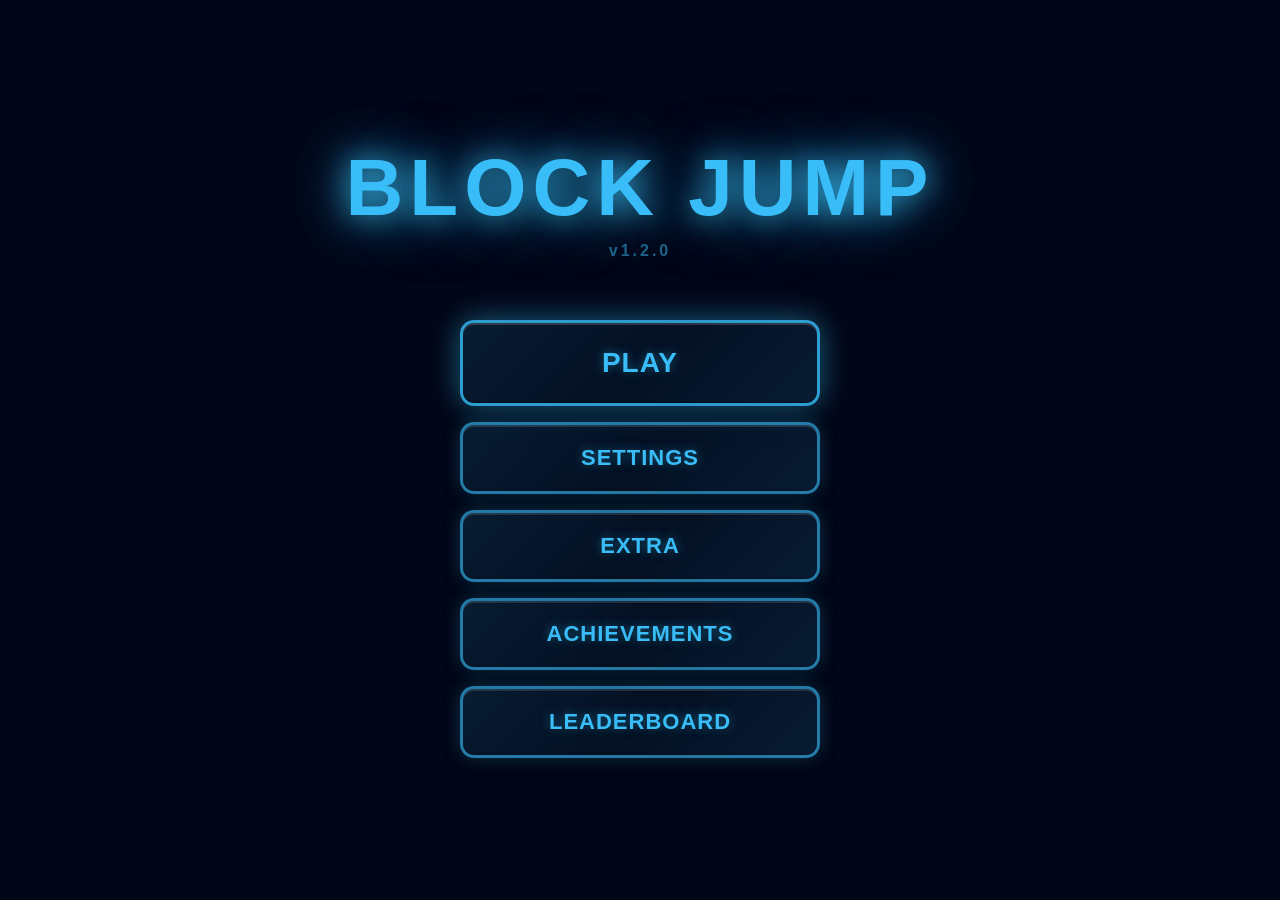
==== commit 56f72a35: "Update index.html" ====
--- a/index.html
+++ b/index.html
@@ -13,8 +13,32 @@
   <audio id="walking-sound" src="sounds/walking.mp3" preload="auto" loop></audio>
   <audio id="kill-brick-sound" src="sounds/kill_brick.mp3" preload="auto"></audio>
   <audio id="lava-sound" src="sounds/lava.mp3" preload="auto" loop></audio>
-  <audio id="achievement-sound" src="sounds/achievement.mp3" preload="auto"></audio>
-
+  <audio id="achievement-sound" src="sounds/achivement.mp3" preload="auto"></audio>
+
+  <!-- Custom Popup Modal -->
+  <div id="custom-popup" style="display:none;">
+    <div class="custom-popup-overlay"></div>
+    <div class="custom-popup-box">
+      <div class="custom-popup-msg" id="custom-popup-msg"></div>
+      <div class="custom-popup-btns">
+        <button class="custom-popup-ok" id="custom-popup-ok">OK</button>
+        <button class="custom-popup-cancel" id="custom-popup-cancel">Cancel</button>
+      </div>
+    </div>
+  </div>
+
+  <!-- Coming Soon Popup -->
+  <div id="coming-soon-popup" style="display:none;">
+    <div class="custom-popup-overlay"></div>
+    <div class="custom-popup-box">
+      <div class="custom-popup-msg">Coming Soon!</div>
+      <div class="custom-popup-btns">
+        <button class="custom-popup-ok" id="coming-soon-close">Close</button>
+      </div>
+    </div>
+  </div>
+
+  <!-- MAIN MENU -->
   <div id="main-menu-screen">
     <div class="mm-logo">BLOCK JUMP</div>
     <div class="mm-version">v1.2.0</div>
@@ -23,25 +47,156 @@
       <button class="mm-btn" id="mm-settings-btn">SETTINGS</button>
       <button class="mm-btn" id="mm-extra-btn">EXTRA</button>
       <button class="mm-btn" id="mm-achievements-btn">ACHIEVEMENTS</button>
+      <button class="mm-btn" id="mm-leaderboard-btn">LEADERBOARD</button>
     </div>
   </div>
 
+  <!-- PLAY MODE SELECT SCREEN -->
+  <div id="mm-play-select-screen" class="mm-overlay" style="display:none;">
+    <div class="mm-overlay-content">
+      <div class="mm-overlay-title">SELECT MODE</div>
+      <div class="play-mode-row">
+        <button class="mm-btn play-mode-btn" id="mode-multiplayer-btn">MULTIPLAYER</button>
+        <button class="mm-btn play-mode-btn mm-play" id="mode-singleplayer-btn">SINGLEPLAYER</button>
+        <button class="mm-btn play-mode-btn" id="mode-challenge-btn">CHALLENGE</button>
+      </div>
+      <button class="mm-btn" id="mm-play-select-back-btn">BACK</button>
+    </div>
+  </div>
+
+  <!-- SETTINGS SCREEN -->
   <div id="mm-settings-screen" class="mm-overlay" style="display:none;">
     <div class="mm-overlay-content">
       <div class="mm-overlay-title">SETTINGS</div>
 
+      <!-- Section buttons -->
+      <div class="settings-nav-btns">
+        <button class="settings-nav-btn active" id="snav-graphics">Graphics</button>
+        <button class="settings-nav-btn" id="snav-audio">Audio</button>
+        <button class="settings-nav-btn" id="snav-hud">HUD</button>
+      </div>
+
+      <!-- Graphics Panel -->
+      <div class="settings-panel" id="spanel-graphics">
+        <div class="mm-section">
+          <div class="mm-section-title">Graphics</div>
+          <div class="setting-item">
+            <span>Visual Effects</span>
+            <label class="toggle"><input type="checkbox" id="mm-effects-toggle" checked><span class="slider"></span></label>
+          </div>
+          <div class="setting-item">
+            <span>High Quality</span>
+            <label class="toggle"><input type="checkbox" id="mm-hq-toggle" checked><span class="slider"></span></label>
+          </div>
+        </div>
+      </div>
+
+      <!-- Audio Panel -->
+      <div class="settings-panel" id="spanel-audio" style="display:none;">
+        <div class="mm-section">
+          <div class="mm-section-title">Audio</div>
+          <div class="setting-item">
+            <span>All Sounds</span>
+            <label class="toggle"><input type="checkbox" id="mm-all-sounds" checked><span class="slider"></span></label>
+          </div>
+          <!-- Individual sounds with per-sound volume dropdown -->
+          <div class="audio-sound-row" id="asr-respawn">
+            <div class="audio-sound-header">
+              <span>Respawn Sound</span>
+              <label class="toggle"><input type="checkbox" id="mm-audio-respawn" checked><span class="slider"></span></label>
+            </div>
+            <div class="audio-sound-dropdown" id="adrop-respawn" style="display:none;">
+              <input type="range" class="volume-slider" id="vol-respawn" min="0" max="100" value="70">
+            </div>
+          </div>
+          <div class="audio-sound-row" id="asr-lava">
+            <div class="audio-sound-header">
+              <span>Lava Death Sound</span>
+              <label class="toggle"><input type="checkbox" id="mm-audio-lava" checked><span class="slider"></span></label>
+            </div>
+            <div class="audio-sound-dropdown" id="adrop-lava" style="display:none;">
+              <input type="range" class="volume-slider" id="vol-lava" min="0" max="100" value="60">
+            </div>
+          </div>
+          <div class="audio-sound-row" id="asr-jump">
+            <div class="audio-sound-header">
+              <span>Jump Sound</span>
+              <label class="toggle"><input type="checkbox" id="mm-audio-jump" checked><span class="slider"></span></label>
+            </div>
+            <div class="audio-sound-dropdown" id="adrop-jump" style="display:none;">
+              <input type="range" class="volume-slider" id="vol-jump" min="0" max="100" value="40">
+            </div>
+          </div>
+          <div class="audio-sound-row" id="asr-walking">
+            <div class="audio-sound-header">
+              <span>Walking Sound</span>
+              <label class="toggle"><input type="checkbox" id="mm-audio-walking" checked><span class="slider"></span></label>
+            </div>
+            <div class="audio-sound-dropdown" id="adrop-walking" style="display:none;">
+              <input type="range" class="volume-slider" id="vol-walking" min="0" max="100" value="70">
+            </div>
+          </div>
+          <div class="audio-sound-row" id="asr-brick">
+            <div class="audio-sound-header">
+              <span>Kill Brick Sound</span>
+              <label class="toggle"><input type="checkbox" id="mm-audio-brick" checked><span class="slider"></span></label>
+            </div>
+            <div class="audio-sound-dropdown" id="adrop-brick" style="display:none;">
+              <input type="range" class="volume-slider" id="vol-brick" min="0" max="100" value="80">
+            </div>
+          </div>
+          <div class="audio-sound-row" id="asr-ambient">
+            <div class="audio-sound-header">
+              <span>Lava Ambient Sound</span>
+              <label class="toggle"><input type="checkbox" id="mm-audio-ambient" checked><span class="slider"></span></label>
+            </div>
+            <div class="audio-sound-dropdown" id="adrop-ambient" style="display:none;">
+              <input type="range" class="volume-slider" id="vol-ambient" min="0" max="100" value="40">
+            </div>
+          </div>
+          <div class="audio-sound-row" id="asr-achievement">
+            <div class="audio-sound-header">
+              <span>Achievement Sound</span>
+              <label class="toggle"><input type="checkbox" id="mm-audio-achievement" checked><span class="slider"></span></label>
+            </div>
+            <div class="audio-sound-dropdown" id="adrop-achievement" style="display:none;">
+              <input type="range" class="volume-slider" id="vol-achievement" min="0" max="100" value="90">
+            </div>
+          </div>
+        </div>
+      </div>
+
+      <!-- HUD Panel -->
+      <div class="settings-panel" id="spanel-hud" style="display:none;">
+        <div class="mm-section">
+          <div class="mm-section-title">HUD</div>
+          <div class="setting-item">
+            <span>Double Jump</span>
+            <label class="toggle"><input type="checkbox" id="mm-feat-double-jump" checked><span class="slider"></span></label>
+          </div>
+          <div class="setting-item">
+            <span>Show Height</span>
+            <label class="toggle"><input type="checkbox" id="mm-feat-show-height" checked><span class="slider"></span></label>
+          </div>
+          <div class="setting-item">
+            <span>Show Top Height</span>
+            <label class="toggle"><input type="checkbox" id="mm-feat-show-top" checked><span class="slider"></span></label>
+          </div>
+        </div>
+      </div>
+
+      <!-- Always-visible bottom settings -->
       <div class="mm-section">
-        <div class="mm-section-title">Graphics</div>
+        <div class="mm-section-title">Language</div>
         <div class="setting-item">
-          <span>Visual Effects</span>
-          <label class="toggle"><input type="checkbox" id="mm-effects-toggle" checked><span class="slider"></span></label>
+          <span>Language</span>
+          <select id="mm-language-select" class="language-dropdown">
+            <option value="en">🇬🇧 English</option>
+            <option value="da">🇩🇰 Dansk</option>
+            <option value="de">🇩🇪 Deutsch</option>
+          </select>
         </div>
-        <div class="setting-item">
-          <span>High Quality</span>
-          <label class="toggle"><input type="checkbox" id="mm-hq-toggle" checked><span class="slider"></span></label>
-        </div>
-      </div>
-
+      </div>
       <div class="mm-section">
         <div class="mm-section-title">Difficulty</div>
         <div class="setting-item">
@@ -54,87 +209,6 @@
           </select>
         </div>
       </div>
-
-      <div class="mm-section">
-        <div class="mm-section-title">Audio</div>
-        <div class="setting-item">
-          <span>All Sounds</span>
-          <label class="toggle"><input type="checkbox" id="mm-all-sounds" checked><span class="slider"></span></label>
-        </div>
-        <div class="setting-item">
-          <span>Master Volume</span>
-          <input type="range" id="mm-master-volume" class="volume-slider" min="0" max="100" value="80">
-        </div>
-        <div class="setting-item">
-          <span>Respawn Sound</span>
-          <label class="toggle"><input type="checkbox" id="mm-audio-respawn" checked><span class="slider"></span></label>
-        </div>
-        <div class="setting-item">
-          <span>Lava Death Sound</span>
-          <label class="toggle"><input type="checkbox" id="mm-audio-lava" checked><span class="slider"></span></label>
-        </div>
-        <div class="setting-item">
-          <span>Jump Sound</span>
-          <label class="toggle"><input type="checkbox" id="mm-audio-jump" checked><span class="slider"></span></label>
-        </div>
-        <div class="setting-item">
-          <span>Walking Sound</span>
-          <label class="toggle"><input type="checkbox" id="mm-audio-walking" checked><span class="slider"></span></label>
-        </div>
-        <div class="setting-item">
-          <span>Kill Brick Sound</span>
-          <label class="toggle"><input type="checkbox" id="mm-audio-brick" checked><span class="slider"></span></label>
-        </div>
-        <div class="setting-item">
-          <span>Lava Ambient Sound</span>
-          <label class="toggle"><input type="checkbox" id="mm-audio-ambient" checked><span class="slider"></span></label>
-        </div>
-        <div class="setting-item">
-          <span>Achievement Sound</span>
-          <label class="toggle"><input type="checkbox" id="mm-audio-achievement" checked><span class="slider"></span></label>
-        </div>
-      </div>
-
-      <div class="mm-section">
-        <div class="mm-section-title">Language</div>
-        <div class="setting-item">
-          <span>Language</span>
-          <select id="mm-language-select" class="language-dropdown">
-            <option value="en">🇬🇧 English</option>
-            <option value="da">🇩🇰 Dansk</option>
-            <option value="de">🇩🇪 Deutsch</option>
-          </select>
-        </div>
-      </div>
-
-      <div class="mm-section">
-        <div class="mm-section-title">Customization</div>
-        <div class="setting-item">
-          <span>Button Color (R G B)</span>
-          <div class="rgb-row">
-            <input type="number" class="rgb-input" id="btn-r" min="0" max="255" value="56">
-            <input type="number" class="rgb-input" id="btn-g" min="0" max="255" value="189">
-            <input type="number" class="rgb-input" id="btn-b" min="0" max="255" value="248">
-          </div>
-        </div>
-        <div class="setting-item">
-          <span>Text Color (R G B)</span>
-          <div class="rgb-row">
-            <input type="number" class="rgb-input" id="txt-r" min="0" max="255" value="56">
-            <input type="number" class="rgb-input" id="txt-g" min="0" max="255" value="189">
-            <input type="number" class="rgb-input" id="txt-b" min="0" max="255" value="248">
-          </div>
-        </div>
-        <div class="setting-item">
-          <span></span>
-          <button class="small-btn" id="apply-colors-btn">Apply</button>
-        </div>
-        <div class="setting-item">
-          <span></span>
-          <button class="small-btn reset-btn" id="reset-colors-btn">Reset Colors</button>
-        </div>
-      </div>
-
       <div class="mm-section">
         <div class="mm-section-title">Data</div>
         <button class="mm-btn danger-btn" id="mm-reset-data-btn">Reset All Data</button>
@@ -144,6 +218,7 @@
     </div>
   </div>
 
+  <!-- EXTRA SCREEN -->
   <div id="mm-extra-screen" class="mm-overlay" style="display:none;">
     <div class="mm-overlay-content">
       <div class="mm-overlay-title">EXTRA</div>
@@ -162,13 +237,26 @@
           <label class="toggle"><input type="checkbox" id="feat-show-top" checked><span class="slider"></span></label>
         </div>
       </div>
+      <div class="mm-section extra-links-section">
+        <button class="mm-btn" id="mm-changelog-btn">CHANGELOG</button>
+        <button class="mm-btn" id="mm-help-btn">HELP</button>
+        <button class="mm-btn" id="mm-community-btn">COMMUNITY</button>
+      </div>
+      <button class="mm-btn" id="mm-extra-back-btn">BACK</button>
+    </div>
+  </div>
+
+  <!-- CHANGELOG SCREEN -->
+  <div id="mm-changelog-screen" class="mm-overlay" style="display:none;">
+    <div class="mm-overlay-content">
+      <div class="mm-overlay-title">CHANGELOG</div>
       <div class="mm-section">
         <div class="mm-section-title">Changelog - v1.2.0</div>
         <div class="changelog-box">
           <div class="changelog-entry"><span class="cl-tag new">NEW</span> Main Menu with Play, Settings, Extra, Achievements</div>
           <div class="changelog-entry"><span class="cl-tag new">NEW</span> Achievements system with unlock notifications</div>
-          <div class="changelog-entry"><span class="cl-tag new">NEW</span> Achievement sound (achievement.mp3)</div>
-          <div class="changelog-entry"><span class="cl-tag new">NEW</span> Master volume slider controlling all sounds</div>
+          <div class="changelog-entry"><span class="cl-tag new">NEW</span> Achievement sound (achivement.mp3)</div>
+          <div class="changelog-entry"><span class="cl-tag new">NEW</span> Per-sound volume sliders with dropdown UI</div>
           <div class="changelog-entry"><span class="cl-tag new">NEW</span> All Sounds ON/OFF toggle</div>
           <div class="changelog-entry"><span class="cl-tag new">NEW</span> RGB color customization for buttons and text</div>
           <div class="changelog-entry"><span class="cl-tag new">NEW</span> High Quality / Low Quality graphics toggle</div>
@@ -180,12 +268,26 @@
           <div class="changelog-entry"><span class="cl-tag fix">FIX</span> All sounds moved to sounds/ folder</div>
           <div class="changelog-entry"><span class="cl-tag fix">FIX</span> Settings and Extra menu layout cleaned up</div>
           <div class="changelog-entry"><span class="cl-tag fix">FIX</span> Low graphics mode affects full UI</div>
+          <div class="changelog-entry"><span class="cl-tag fix">FIX</span> Lava hitbox fixed to match visual lava, not glow</div>
         </div>
       </div>
-      <button class="mm-btn" id="mm-extra-back-btn">BACK</button>
+      <button class="mm-btn" id="mm-changelog-back-btn">BACK</button>
     </div>
   </div>
 
+  <!-- COMMUNITY SCREEN -->
+  <div id="mm-community-screen" class="mm-overlay" style="display:none;">
+    <div class="mm-overlay-content">
+      <div class="mm-overlay-title">COMMUNITY</div>
+      <div class="mm-section">
+        <button class="mm-btn community-link-btn" id="community-discord-btn">🎮 Discord — Coming Soon</button>
+        <button class="mm-btn community-link-btn" id="community-youtube-btn">▶ YouTube — Coming Soon</button>
+      </div>
+      <button class="mm-btn" id="mm-community-back-btn">BACK</button>
+    </div>
+  </div>
+
+  <!-- HELP SCREEN -->
   <div id="mm-help-screen" class="mm-overlay" style="display:none;">
     <div class="mm-overlay-content">
       <div class="mm-overlay-title">HELP</div>
@@ -203,14 +305,27 @@
     </div>
   </div>
 
+  <!-- ACHIEVEMENTS SCREEN -->
   <div id="mm-achievements-screen" class="mm-overlay" style="display:none;">
     <div class="mm-overlay-content">
       <div class="mm-overlay-title">ACHIEVEMENTS</div>
+      <div id="ach-header-bar">
+        <div id="ach-count-display"></div>
+        <div id="ach-controls">
+          <input type="text" id="ach-search" placeholder="Search achievements...">
+          <select id="ach-filter">
+            <option value="all">Show All</option>
+            <option value="completed">Completed</option>
+            <option value="uncompleted">Uncompleted</option>
+          </select>
+        </div>
+      </div>
       <div id="achievements-list"></div>
       <button class="mm-btn" id="mm-achievements-back-btn">BACK</button>
     </div>
   </div>
 
+  <!-- HUD -->
   <div id="hud">
     <span id="current">HEIGHT: 0</span>
     <span id="max">TOP HEIGHT: 0</span>
@@ -223,6 +338,7 @@
   <div id="lava"></div>
   <div id="player"></div>
 
+  <!-- Achievement notification: bottom-right -->
   <div id="achievement-notification">
     <div class="ach-icon">🏆</div>
     <div class="ach-text">
@@ -231,6 +347,7 @@
     </div>
   </div>
 
+  <!-- PAUSE MENU -->
   <div id="pause-menu">
     <div class="menu-content">
       <h2 id="pause-title">PAUSED</h2>
@@ -239,6 +356,7 @@
         <button class="menu-btn" id="continue-btn">CONTINUE</button>
         <button class="menu-btn" id="extra-btn">EXTRA</button>
         <button class="menu-btn restart" id="restart-btn">RESTART</button>
+        <button class="menu-btn danger-btn" id="pause-main-menu-btn">MAIN MENU</button>
       </div>
 
       <div class="help-section" id="extra-menu">
@@ -252,15 +370,118 @@
       <div class="help-section" id="settings-menu">
         <h3>SETTINGS</h3>
 
-        <div class="settings-section">
-          <h4 id="settings-graphics-title">Graphics</h4>
-          <div class="setting-item">
-            <span id="settings-visual-effects">Visual Effects</span>
-            <label class="toggle"><input type="checkbox" id="effects-toggle" checked><span class="slider"></span></label>
+        <!-- Settings nav tabs for pause -->
+        <div class="settings-nav-btns">
+          <button class="settings-nav-btn active" id="psnav-graphics">Graphics</button>
+          <button class="settings-nav-btn" id="psnav-audio">Audio</button>
+          <button class="settings-nav-btn" id="psnav-hud">HUD</button>
+        </div>
+
+        <!-- Graphics panel pause -->
+        <div class="settings-panel" id="pspanel-graphics">
+          <div class="settings-section">
+            <h4 id="settings-graphics-title">Graphics</h4>
+            <div class="setting-item">
+              <span id="settings-visual-effects">Visual Effects</span>
+              <label class="toggle"><input type="checkbox" id="effects-toggle" checked><span class="slider"></span></label>
+            </div>
+            <div class="setting-item">
+              <span>High Quality</span>
+              <label class="toggle"><input type="checkbox" id="hq-toggle" checked><span class="slider"></span></label>
+            </div>
           </div>
-          <div class="setting-item">
-            <span>High Quality</span>
-            <label class="toggle"><input type="checkbox" id="hq-toggle" checked><span class="slider"></span></label>
+        </div>
+
+        <!-- Audio panel pause -->
+        <div class="settings-panel" id="pspanel-audio" style="display:none;">
+          <div class="settings-section">
+            <h4 id="settings-audio-title">Audio</h4>
+            <div class="setting-item">
+              <span>All Sounds</span>
+              <label class="toggle"><input type="checkbox" id="all-sounds-toggle" checked><span class="slider"></span></label>
+            </div>
+            <div class="audio-sound-row" id="pasr-respawn">
+              <div class="audio-sound-header">
+                <span id="audio-respawn-label">Respawn Sound</span>
+                <label class="toggle"><input type="checkbox" id="audio-respawn" checked><span class="slider"></span></label>
+              </div>
+              <div class="audio-sound-dropdown" id="padrop-respawn" style="display:none;">
+                <input type="range" class="volume-slider" id="pvol-respawn" min="0" max="100" value="70">
+              </div>
+            </div>
+            <div class="audio-sound-row" id="pasr-lava">
+              <div class="audio-sound-header">
+                <span id="audio-lava-label">Lava Death Sound</span>
+                <label class="toggle"><input type="checkbox" id="audio-lava" checked><span class="slider"></span></label>
+              </div>
+              <div class="audio-sound-dropdown" id="padrop-lava" style="display:none;">
+                <input type="range" class="volume-slider" id="pvol-lava" min="0" max="100" value="60">
+              </div>
+            </div>
+            <div class="audio-sound-row" id="pasr-jump">
+              <div class="audio-sound-header">
+                <span id="audio-jump-label">Jump Sound</span>
+                <label class="toggle"><input type="checkbox" id="audio-jump" checked><span class="slider"></span></label>
+              </div>
+              <div class="audio-sound-dropdown" id="padrop-jump" style="display:none;">
+                <input type="range" class="volume-slider" id="pvol-jump" min="0" max="100" value="40">
+              </div>
+            </div>
+            <div class="audio-sound-row" id="pasr-walking">
+              <div class="audio-sound-header">
+                <span id="audio-walking-label">Walking Sound</span>
+                <label class="toggle"><input type="checkbox" id="audio-walking" checked><span class="slider"></span></label>
+              </div>
+              <div class="audio-sound-dropdown" id="padrop-walking" style="display:none;">
+                <input type="range" class="volume-slider" id="pvol-walking" min="0" max="100" value="70">
+              </div>
+            </div>
+            <div class="audio-sound-row" id="pasr-brick">
+              <div class="audio-sound-header">
+                <span id="audio-brick-label">Kill Brick Sound</span>
+                <label class="toggle"><input type="checkbox" id="audio-brick" checked><span class="slider"></span></label>
+              </div>
+              <div class="audio-sound-dropdown" id="padrop-brick" style="display:none;">
+                <input type="range" class="volume-slider" id="pvol-brick" min="0" max="100" value="80">
+              </div>
+            </div>
+            <div class="audio-sound-row" id="pasr-ambient">
+              <div class="audio-sound-header">
+                <span id="audio-ambient-label">Lava Ambient Sound</span>
+                <label class="toggle"><input type="checkbox" id="audio-ambient" checked><span class="slider"></span></label>
+              </div>
+              <div class="audio-sound-dropdown" id="padrop-ambient" style="display:none;">
+                <input type="range" class="volume-slider" id="pvol-ambient" min="0" max="100" value="40">
+              </div>
+            </div>
+            <div class="audio-sound-row" id="pasr-achievement">
+              <div class="audio-sound-header">
+                <span>Achievement Sound</span>
+                <label class="toggle"><input type="checkbox" id="audio-achievement" checked><span class="slider"></span></label>
+              </div>
+              <div class="audio-sound-dropdown" id="padrop-achievement" style="display:none;">
+                <input type="range" class="volume-slider" id="pvol-achievement" min="0" max="100" value="90">
+              </div>
+            </div>
+          </div>
+        </div>
+
+        <!-- HUD panel pause -->
+        <div class="settings-panel" id="pspanel-hud" style="display:none;">
+          <div class="settings-section">
+            <h4>HUD</h4>
+            <div class="setting-item">
+              <span>Double Jump</span>
+              <label class="toggle"><input type="checkbox" id="p-feat-double-jump" checked><span class="slider"></span></label>
+            </div>
+            <div class="setting-item">
+              <span>Show Height</span>
+              <label class="toggle"><input type="checkbox" id="p-feat-show-height" checked><span class="slider"></span></label>
+            </div>
+            <div class="setting-item">
+              <span>Show Top Height</span>
+              <label class="toggle"><input type="checkbox" id="p-feat-show-top" checked><span class="slider"></span></label>
+            </div>
           </div>
         </div>
 
@@ -278,19 +499,6 @@
         </div>
 
         <div class="settings-section">
-          <h4 id="settings-audio-title">Audio</h4>
-          <div class="setting-item">
-            <span>All Sounds</span>
-            <label class="toggle"><input type="checkbox" id="all-sounds-toggle" checked><span class="slider"></span></label>
-          </div>
-          <div class="setting-item">
-            <span>Master Volume</span>
-            <input type="range" id="master-volume" class="volume-slider" min="0" max="100" value="80">
-          </div>
-          <button class="menu-btn secondary" id="audio-settings-btn">Audio Settings</button>
-        </div>
-
-        <div class="settings-section">
           <h4 id="settings-language-title">Language</h4>
           <div class="setting-item">
             <span id="settings-language-label">Language</span>
@@ -303,72 +511,11 @@
         </div>
 
         <div class="settings-section">
-          <h4>Customization</h4>
-          <div class="setting-item">
-            <span>Button Color (R G B)</span>
-            <div class="rgb-row">
-              <input type="number" class="rgb-input" id="p-btn-r" min="0" max="255" value="56">
-              <input type="number" class="rgb-input" id="p-btn-g" min="0" max="255" value="189">
-              <input type="number" class="rgb-input" id="p-btn-b" min="0" max="255" value="248">
-            </div>
-          </div>
-          <div class="setting-item">
-            <span>Text Color (R G B)</span>
-            <div class="rgb-row">
-              <input type="number" class="rgb-input" id="p-txt-r" min="0" max="255" value="56">
-              <input type="number" class="rgb-input" id="p-txt-g" min="0" max="255" value="189">
-              <input type="number" class="rgb-input" id="p-txt-b" min="0" max="255" value="248">
-            </div>
-          </div>
-          <div class="setting-item">
-            <span></span>
-            <button class="small-btn" id="p-apply-colors-btn">Apply</button>
-          </div>
-          <div class="setting-item">
-            <span></span>
-            <button class="small-btn reset-btn" id="p-reset-colors-btn">Reset Colors</button>
-          </div>
-        </div>
-
-        <div class="settings-section">
           <h4>Data</h4>
           <button class="menu-btn restart" id="pause-reset-data-btn">Reset All Data</button>
         </div>
 
         <button class="menu-btn" id="settings-back-btn">BACK</button>
-      </div>
-
-      <div class="help-section" id="audio-menu">
-        <h3 id="audio-settings-title">AUDIO SETTINGS</h3>
-        <div class="setting-item">
-          <span id="audio-respawn-label">Respawn Sound</span>
-          <label class="toggle"><input type="checkbox" id="audio-respawn" checked><span class="slider"></span></label>
-        </div>
-        <div class="setting-item">
-          <span id="audio-lava-label">Lava Death Sound</span>
-          <label class="toggle"><input type="checkbox" id="audio-lava" checked><span class="slider"></span></label>
-        </div>
-        <div class="setting-item">
-          <span id="audio-jump-label">Jump Sound</span>
-          <label class="toggle"><input type="checkbox" id="audio-jump" checked><span class="slider"></span></label>
-        </div>
-        <div class="setting-item">
-          <span id="audio-walking-label">Walking Sound</span>
-          <label class="toggle"><input type="checkbox" id="audio-walking" checked><span class="slider"></span></label>
-        </div>
-        <div class="setting-item">
-          <span id="audio-brick-label">Kill Brick Sound</span>
-          <label class="toggle"><input type="checkbox" id="audio-brick" checked><span class="slider"></span></label>
-        </div>
-        <div class="setting-item">
-          <span id="audio-ambient-label">Lava Ambient Sound</span>
-          <label class="toggle"><input type="checkbox" id="audio-ambient" checked><span class="slider"></span></label>
-        </div>
-        <div class="setting-item">
-          <span>Achievement Sound</span>
-          <label class="toggle"><input type="checkbox" id="audio-achievement" checked><span class="slider"></span></label>
-        </div>
-        <button class="menu-btn" id="audio-back-btn">BACK</button>
       </div>
 
       <div class="help-section" id="help-menu">
@@ -402,14 +549,62 @@
   </div>
 
   <script>
-    const VOLUME_RESPAWN = 0.7;
-    const VOLUME_LAVA_DIE = 0.6;
-    const VOLUME_JUMP = 0.4;
-    const VOLUME_WALKING = 0.7;
-    const VOLUME_KILL_BRICK = 0.8;
-    const VOLUME_LAVA = 0.4;
-    const VOLUME_ACHIEVEMENT = 0.9;
-
+    // ─── Disable right-click ──────────────────────────────────────────
+    document.addEventListener('contextmenu', e => e.preventDefault());
+
+    // ─── Custom popup ────────────────────────────────────────────────
+    function customConfirm(msg) {
+      return new Promise(resolve => {
+        const popup = document.getElementById('custom-popup');
+        document.getElementById('custom-popup-msg').textContent = msg;
+        const cancelBtn = document.getElementById('custom-popup-cancel');
+        cancelBtn.style.display = '';
+        popup.style.display = 'flex';
+        function ok() { popup.style.display = 'none'; cleanup(); resolve(true); }
+        function cancel() { popup.style.display = 'none'; cleanup(); resolve(false); }
+        function cleanup() {
+          document.getElementById('custom-popup-ok').removeEventListener('click', ok);
+          cancelBtn.removeEventListener('click', cancel);
+        }
+        document.getElementById('custom-popup-ok').addEventListener('click', ok);
+        cancelBtn.addEventListener('click', cancel);
+      });
+    }
+
+    function showComingSoon() {
+      const popup = document.getElementById('coming-soon-popup');
+      popup.style.display = 'flex';
+      const closeBtn = document.getElementById('coming-soon-close');
+      let timer = setTimeout(() => { popup.style.display = 'none'; }, 3000);
+      function close() { clearTimeout(timer); popup.style.display = 'none'; closeBtn.removeEventListener('click', close); }
+      closeBtn.addEventListener('click', close);
+    }
+
+    document.getElementById('coming-soon-close').addEventListener('click', () => {
+      document.getElementById('coming-soon-popup').style.display = 'none';
+    });
+
+    // ─── Audio volumes per sound stored in localStorage ──────────────
+    const SOUND_KEYS = ['respawn','lava','jump','walking','brick','ambient','achievement'];
+    const DEFAULT_VOLS = { respawn:70, lava:60, jump:40, walking:70, brick:80, ambient:40, achievement:90 };
+
+    function loadSoundVols() {
+      const vols = {};
+      SOUND_KEYS.forEach(k => {
+        const stored = localStorage.getItem('soundVol_' + k);
+        vols[k] = stored !== null ? parseInt(stored) : DEFAULT_VOLS[k];
+      });
+      return vols;
+    }
+
+    let soundVols = loadSoundVols();
+
+    function saveSoundVol(key, val) {
+      soundVols[key] = val;
+      localStorage.setItem('soundVol_' + key, val);
+    }
+
+    // ─── Constants ──────────────────────────────────────────────────
     const START_TIME_RESPAWN = 0;
     const START_TIME_LAVA_DIE = 0.1;
     const START_TIME_JUMP = 0;
@@ -436,23 +631,63 @@
     const PLATFORM_WIDTH = 250;
     const PLATFORM_MOVE_SPEED = 1.7;
     const PLATFORM_MOVE_RANGE = 175;
-    const LAVA_HITBOX_OFFSET = 50;
-
+
+    // Lava hitbox: 0 = exact lava top edge
+    const LAVA_HITBOX_OFFSET = 0;
+
+    // ─── Achievement definitions ─────────────────────────────────────
     const ACHIEVEMENT_DEFS = [
-      { id: 'easy_250',       mode: 'easy',       threshold: 2500,   name: 'Easy 250' },
-      { id: 'easy_500',       mode: 'easy',       threshold: 5000,   name: 'Easy 500' },
-      { id: 'easy_1000',      mode: 'easy',       threshold: 10000,  name: 'Easy 1000' },
-      { id: 'medium_250',     mode: 'medium',     threshold: 2500,   name: 'Medium 250' },
-      { id: 'medium_500',     mode: 'medium',     threshold: 5000,   name: 'Medium 500' },
-      { id: 'medium_1000',    mode: 'medium',     threshold: 10000,  name: 'Medium 1000' },
-      { id: 'hard_250',       mode: 'hard',       threshold: 2500,   name: 'Hard 250' },
-      { id: 'hard_500',       mode: 'hard',       threshold: 5000,   name: 'Hard 500' },
-      { id: 'hard_1000',      mode: 'hard',       threshold: 10000,  name: 'Hard 1000' },
-      { id: 'impossible_250', mode: 'impossible', threshold: 2500,   name: 'Impossible 250' },
-      { id: 'impossible_500', mode: 'impossible', threshold: 5000,   name: 'Impossible 500' },
-      { id: 'impossible_1000',mode: 'impossible', threshold: 10000,  name: 'Impossible 1000' },
+      // Easy
+      { id: 'easy_250',       mode: 'easy',       threshold: 2500,   name: 'Easy 250',       desc: 'Reach height 250 on Easy' },
+      { id: 'easy_500',       mode: 'easy',       threshold: 5000,   name: 'Easy 500',       desc: 'Reach height 500 on Easy' },
+      { id: 'easy_1000',      mode: 'easy',       threshold: 10000,  name: 'Easy 1000',      desc: 'Reach height 1000 on Easy' },
+      { id: 'easy_2500',      mode: 'easy',       threshold: 25000,  name: 'Easy 2500',      desc: 'Reach height 2500 on Easy' },
+      { id: 'easy_5000',      mode: 'easy',       threshold: 50000,  name: 'Easy 5000',      desc: 'Reach height 5000 on Easy' },
+      { id: 'easy_7500',      mode: 'easy',       threshold: 75000,  name: 'Easy 7500',      desc: 'Reach height 7500 on Easy' },
+      { id: 'easy_10000',     mode: 'easy',       threshold: 100000, name: 'Easy 10000',     desc: 'Reach height 10000 on Easy' },
+      { id: 'easy_12500',     mode: 'easy',       threshold: 125000, name: 'Easy 12500',     desc: 'Reach height 12500 on Easy' },
+      { id: 'easy_15000',     mode: 'easy',       threshold: 150000, name: 'Easy 15000',     desc: 'Reach height 15000 on Easy' },
+      { id: 'easy_20000',     mode: 'easy',       threshold: 200000, name: 'Easy 20000',     desc: 'Reach height 20000 on Easy' },
+      { id: 'easy_25000',     mode: 'easy',       threshold: 250000, name: 'Easy 25000',     desc: 'Reach height 25000 on Easy' },
+      // Medium
+      { id: 'medium_250',     mode: 'medium',     threshold: 2500,   name: 'Medium 250',     desc: 'Reach height 250 on Medium' },
+      { id: 'medium_500',     mode: 'medium',     threshold: 5000,   name: 'Medium 500',     desc: 'Reach height 500 on Medium' },
+      { id: 'medium_1000',    mode: 'medium',     threshold: 10000,  name: 'Medium 1000',    desc: 'Reach height 1000 on Medium' },
+      { id: 'medium_2500',    mode: 'medium',     threshold: 25000,  name: 'Medium 2500',    desc: 'Reach height 2500 on Medium' },
+      { id: 'medium_5000',    mode: 'medium',     threshold: 50000,  name: 'Medium 5000',    desc: 'Reach height 5000 on Medium' },
+      { id: 'medium_7500',    mode: 'medium',     threshold: 75000,  name: 'Medium 7500',    desc: 'Reach height 7500 on Medium' },
+      { id: 'medium_10000',   mode: 'medium',     threshold: 100000, name: 'Medium 10000',   desc: 'Reach height 10000 on Medium' },
+      { id: 'medium_12500',   mode: 'medium',     threshold: 125000, name: 'Medium 12500',   desc: 'Reach height 12500 on Medium' },
+      { id: 'medium_15000',   mode: 'medium',     threshold: 150000, name: 'Medium 15000',   desc: 'Reach height 15000 on Medium' },
+      { id: 'medium_20000',   mode: 'medium',     threshold: 200000, name: 'Medium 20000',   desc: 'Reach height 20000 on Medium' },
+      { id: 'medium_25000',   mode: 'medium',     threshold: 250000, name: 'Medium 25000',   desc: 'Reach height 25000 on Medium' },
+      // Hard
+      { id: 'hard_250',       mode: 'hard',       threshold: 2500,   name: 'Hard 250',       desc: 'Reach height 250 on Hard' },
+      { id: 'hard_500',       mode: 'hard',       threshold: 5000,   name: 'Hard 500',       desc: 'Reach height 500 on Hard' },
+      { id: 'hard_1000',      mode: 'hard',       threshold: 10000,  name: 'Hard 1000',      desc: 'Reach height 1000 on Hard' },
+      { id: 'hard_2500',      mode: 'hard',       threshold: 25000,  name: 'Hard 2500',      desc: 'Reach height 2500 on Hard' },
+      { id: 'hard_5000',      mode: 'hard',       threshold: 50000,  name: 'Hard 5000',      desc: 'Reach height 5000 on Hard' },
+      { id: 'hard_7500',      mode: 'hard',       threshold: 75000,  name: 'Hard 7500',      desc: 'Reach height 7500 on Hard' },
+      { id: 'hard_10000',     mode: 'hard',       threshold: 100000, name: 'Hard 10000',     desc: 'Reach height 10000 on Hard' },
+      { id: 'hard_12500',     mode: 'hard',       threshold: 125000, name: 'Hard 12500',     desc: 'Reach height 12500 on Hard' },
+      { id: 'hard_15000',     mode: 'hard',       threshold: 150000, name: 'Hard 15000',     desc: 'Reach height 15000 on Hard' },
+      { id: 'hard_20000',     mode: 'hard',       threshold: 200000, name: 'Hard 20000',     desc: 'Reach height 20000 on Hard' },
+      { id: 'hard_25000',     mode: 'hard',       threshold: 250000, name: 'Hard 25000',     desc: 'Reach height 25000 on Hard' },
+      // Impossible
+      { id: 'impossible_250', mode: 'impossible', threshold: 2500,   name: 'Impossible 250', desc: 'Reach height 250 on Impossible' },
+      { id: 'impossible_500', mode: 'impossible', threshold: 5000,   name: 'Impossible 500', desc: 'Reach height 500 on Impossible' },
+      { id: 'impossible_1000',mode: 'impossible', threshold: 10000,  name: 'Impossible 1000',desc: 'Reach height 1000 on Impossible' },
+      { id: 'impossible_2500',mode: 'impossible', threshold: 25000,  name: 'Impossible 2500',desc: 'Reach height 2500 on Impossible' },
+      { id: 'impossible_5000',mode: 'impossible', threshold: 50000,  name: 'Impossible 5000',desc: 'Reach height 5000 on Impossible' },
+      { id: 'impossible_7500',mode: 'impossible', threshold: 75000,  name: 'Impossible 7500',desc: 'Reach height 7500 on Impossible' },
+      { id: 'impossible_10000',mode:'impossible', threshold: 100000, name: 'Impossible 10000',desc:'Reach height 10000 on Impossible' },
+      { id: 'impossible_12500',mode:'impossible', threshold: 125000, name: 'Impossible 12500',desc:'Reach height 12500 on Impossible' },
+      { id: 'impossible_15000',mode:'impossible', threshold: 150000, name: 'Impossible 15000',desc:'Reach height 15000 on Impossible' },
+      { id: 'impossible_20000',mode:'impossible', threshold: 200000, name: 'Impossible 20000',desc:'Reach height 20000 on Impossible' },
+      { id: 'impossible_25000',mode:'impossible', threshold: 250000, name: 'Impossible 25000',desc:'Reach height 25000 on Impossible' },
     ];
 
+    // ─── DOM refs ─────────────────────────────────────────────────────
     const player = document.getElementById("player");
     const curEl = document.getElementById("current");
     const maxEl = document.getElementById("max");
@@ -467,14 +702,11 @@
     const settingsBtn = document.getElementById("settings-btn");
     const helpBackBtn = document.getElementById("help-back-btn");
     const settingsBackBtn = document.getElementById("settings-back-btn");
-    const audioSettingsBtn = document.getElementById("audio-settings-btn");
-    const audioBackBtn = document.getElementById("audio-back-btn");
     const deathScreen = document.getElementById("death-screen");
     const mainMenuDiv = document.getElementById("main-menu");
     const extraMenu = document.getElementById("extra-menu");
     const helpMenu = document.getElementById("help-menu");
     const settingsMenu = document.getElementById("settings-menu");
-    const audioMenu = document.getElementById("audio-menu");
     const pauseTitle = document.getElementById("pause-title");
     const achievementsBtn = document.getElementById("achievements-btn");
     const achievementsBackBtn = document.getElementById("achievements-back-btn");
@@ -500,7 +732,6 @@
     const audioAmbient = document.getElementById("audio-ambient");
     const audioAchievement = document.getElementById("audio-achievement");
     const allSoundsToggle = document.getElementById("all-sounds-toggle");
-    const masterVolume = document.getElementById("master-volume");
 
     const PLAYER_SIZE = 40;
 
@@ -521,15 +752,9 @@
     let currentLanguage = localStorage.getItem('language') || 'en';
     let currentDifficulty = localStorage.getItem('difficulty') || 'medium';
     let allSoundsEnabled = localStorage.getItem('allSounds') !== 'false';
-    let masterVol = parseInt(localStorage.getItem('masterVolume') || '80');
     let doubleJumpEnabled = localStorage.getItem('featDoubleJump') !== 'false';
     let showHeightEnabled = localStorage.getItem('featShowHeight') !== 'false';
     let showTopEnabled = localStorage.getItem('featShowTop') !== 'false';
-
-    let customColors = {
-      btn: JSON.parse(localStorage.getItem('customBtnColor') || '[56,189,248]'),
-      txt: JSON.parse(localStorage.getItem('customTxtColor') || '[56,189,248]')
-    };
 
     let audioSettings = {
       respawn: localStorage.getItem('audioRespawn') !== 'false',
@@ -552,16 +777,13 @@
       impossible: parseInt(localStorage.getItem('obbyTopHeightImpossible') || '0')
     };
 
+    // ─── Achievements ────────────────────────────────────────────────
     function loadAchievements() {
       const raw = localStorage.getItem('achievements');
       if (!raw) return {};
       try { return JSON.parse(raw); } catch(e) { return {}; }
     }
-
-    function saveAchievements(obj) {
-      localStorage.setItem('achievements', JSON.stringify(obj));
-    }
-
+    function saveAchievements(obj) { localStorage.setItem('achievements', JSON.stringify(obj)); }
     let unlockedAchievements = loadAchievements();
     let achNotifQueue = [];
     let achNotifShowing = false;
@@ -572,10 +794,7 @@
         const h = maxHeights[def.mode];
         if (h >= def.threshold) {
           const now = new Date();
-          unlockedAchievements[def.id] = {
-            name: def.name,
-            time: now.toLocaleString()
-          };
+          unlockedAchievements[def.id] = { name: def.name, time: now.toLocaleString() };
           saveAchievements(unlockedAchievements);
           achNotifQueue.push(def.name);
           processAchievementQueue();
@@ -597,43 +816,246 @@
       playAchievementSound();
       setTimeout(() => {
         notif.classList.remove('show');
-        setTimeout(() => {
-          achNotifShowing = false;
-          processAchievementQueue();
-        }, 600);
+        setTimeout(() => { achNotifShowing = false; processAchievementQueue(); }, 600);
       }, 3500);
     }
 
-    function renderAchievementsList(containerId) {
+    function renderAchievementsList(containerId, searchTerm, filterMode) {
       const container = document.getElementById(containerId);
       if (!container) return;
       container.innerHTML = '';
-      ACHIEVEMENT_DEFS.forEach(def => {
+      const total = ACHIEVEMENT_DEFS.length;
+      const completed = ACHIEVEMENT_DEFS.filter(d => unlockedAchievements[d.id]).length;
+
+      // Update count display if in main achievements screen
+      const countEl = document.getElementById('ach-count-display');
+      if (countEl && containerId === 'achievements-list') {
+        countEl.textContent = `${completed} / ${total} Achievements`;
+      }
+
+      let defs = ACHIEVEMENT_DEFS;
+      if (searchTerm) {
+        const s = searchTerm.toLowerCase();
+        defs = defs.filter(d => d.name.toLowerCase().includes(s) || d.desc.toLowerCase().includes(s));
+      }
+      if (filterMode === 'completed') defs = defs.filter(d => unlockedAchievements[d.id]);
+      else if (filterMode === 'uncompleted') defs = defs.filter(d => !unlockedAchievements[d.id]);
+
+      defs.forEach(def => {
         const unlocked = unlockedAchievements[def.id];
         const div = document.createElement('div');
         div.className = 'ach-item' + (unlocked ? ' ach-unlocked' : ' ach-locked');
         div.innerHTML = `
-          <div class="ach-item-icon">${unlocked ? '🏆' : '🔒'}</div>
-          <div class="ach-item-info">
-            <div class="ach-item-name">${def.name}</div>
-            <div class="ach-item-status">${unlocked ? 'Unlocked: ' + unlocked.time : 'Locked'}</div>
+          <div class="ach-item-header">
+            <div class="ach-item-icon">${unlocked ? '🏆' : '🔒'}</div>
+            <div class="ach-item-info">
+              <div class="ach-item-name">${def.name}</div>
+              <div class="ach-item-status">${unlocked ? 'Unlocked: ' + unlocked.time : 'Locked'}</div>
+            </div>
+          </div>
+          <div class="ach-item-dropdown" style="display:none;">
+            <div class="ach-item-desc">${def.desc}</div>
+            ${unlocked ? '<div class="ach-item-got">✅ You got this!</div>' : ''}
           </div>
         `;
+        div.querySelector('.ach-item-header').addEventListener('click', () => {
+          const drop = div.querySelector('.ach-item-dropdown');
+          drop.style.display = drop.style.display === 'none' ? 'block' : 'none';
+        });
         container.appendChild(div);
       });
     }
 
-    const gravity = 0.9;
-    const jumpPower = 16;
-    const speed = 6;
-    const keys = {};
-
-    let platforms = [];
-    let platformPool = [];
-
-    const LEFT_WALL = 0;
-    const RIGHT_WALL = window.innerWidth;
-
+    // ─── Audio / Volume ──────────────────────────────────────────────
+    function getSoundVol(key) { return soundVols[key] / 100; }
+
+    function updateAllVolumes() {
+      const f = allSoundsEnabled ? 1 : 0;
+      respawnSound.volume = (audioSettings.respawn ? getSoundVol('respawn') : 0) * f;
+      lavaDieSound.volume = (audioSettings.lava ? getSoundVol('lava') : 0) * f;
+      jumpSound.volume = (audioSettings.jump ? getSoundVol('jump') : 0) * f;
+      walkingSound.volume = (audioSettings.walking ? getSoundVol('walking') : 0) * f;
+      killBrickSound.volume = (audioSettings.brick ? getSoundVol('brick') : 0) * f;
+      achievementSound.volume = (audioSettings.achievement ? getSoundVol('achievement') : 0) * f;
+    }
+
+    function updateLavaVolume() {
+      if (!allSoundsEnabled || !audioSettings.ambient) { lavaSound.volume = 0; return; }
+      if (lavaInView) {
+        const distanceToLava = lavaY - (y + PLAYER_SIZE);
+        const maxDistance = window.innerHeight;
+        const vm = Math.max(0, Math.min(1, 1 - (distanceToLava / maxDistance)));
+        lavaSound.volume = getSoundVol('ambient') * vm;
+      } else {
+        lavaSound.volume = 0;
+      }
+    }
+
+    function initializeVolumes() {
+      updateAllVolumes();
+      syncAllAudioUI();
+    }
+
+    function syncAllAudioUI() {
+      // Sync checkboxes
+      audioRespawn.checked = audioSettings.respawn;
+      audioLava.checked = audioSettings.lava;
+      audioJump.checked = audioSettings.jump;
+      audioWalking.checked = audioSettings.walking;
+      audioBrick.checked = audioSettings.brick;
+      audioAmbient.checked = audioSettings.ambient;
+      audioAchievement.checked = audioSettings.achievement;
+      allSoundsToggle.checked = allSoundsEnabled;
+
+      const mmMirrors = {
+        'mm-audio-respawn': 'respawn', 'mm-audio-lava': 'lava', 'mm-audio-jump': 'jump',
+        'mm-audio-walking': 'walking', 'mm-audio-brick': 'brick', 'mm-audio-ambient': 'ambient',
+        'mm-audio-achievement': 'achievement'
+      };
+      Object.entries(mmMirrors).forEach(([id, key]) => {
+        const el = document.getElementById(id);
+        if (el) el.checked = audioSettings[key];
+      });
+      const mmAll = document.getElementById('mm-all-sounds');
+      if (mmAll) mmAll.checked = allSoundsEnabled;
+
+      // Sync per-sound volume sliders
+      SOUND_KEYS.forEach(k => {
+        const v = soundVols[k];
+        ['vol-' + k, 'pvol-' + k].forEach(id => {
+          const el = document.getElementById(id);
+          if (el) el.value = v;
+        });
+      });
+
+      // Update audio row highlight
+      updateAudioRowHighlights();
+    }
+
+    function updateAudioRowHighlights() {
+      const map = { respawn:'asr-respawn', lava:'asr-lava', jump:'asr-jump', walking:'asr-walking', brick:'asr-brick', ambient:'asr-ambient', achievement:'asr-achievement' };
+      const pmap = { respawn:'pasr-respawn', lava:'pasr-lava', jump:'pasr-jump', walking:'pasr-walking', brick:'pasr-brick', ambient:'pasr-ambient', achievement:'pasr-achievement' };
+      Object.entries(map).forEach(([key, id]) => {
+        const el = document.getElementById(id);
+        if (el) el.classList.toggle('audio-row-on', !!audioSettings[key]);
+        const pel = document.getElementById(pmap[key]);
+        if (pel) pel.classList.toggle('audio-row-on', !!audioSettings[key]);
+      });
+    }
+
+    function playRespawnSound() {
+      if (!allSoundsEnabled || !audioSettings.respawn) return;
+      respawnSound.currentTime = START_TIME_RESPAWN;
+      respawnSound.play().catch(() => {});
+    }
+    function playLavaDieSound() {
+      if (!allSoundsEnabled || !audioSettings.lava) return;
+      lavaDieSound.currentTime = START_TIME_LAVA_DIE;
+      lavaDieSound.play().catch(() => {});
+    }
+    function playJumpSound() {
+      if (!allSoundsEnabled || !audioSettings.jump) return;
+      jumpSound.currentTime = START_TIME_JUMP;
+      jumpSound.play().catch(() => {});
+    }
+    function playWalkingSound() {
+      if (!allSoundsEnabled || !audioSettings.walking) return;
+      if (walkingSound.paused) { walkingSound.currentTime = START_TIME_WALKING; walkingSound.play().catch(() => {}); }
+    }
+    function stopWalkingSound() { walkingSound.pause(); walkingSound.currentTime = START_TIME_WALKING; }
+    function playKillBrickSound() {
+      if (!allSoundsEnabled || !audioSettings.brick) return;
+      killBrickSound.currentTime = START_TIME_KILL_BRICK;
+      killBrickSound.play().catch(() => {});
+    }
+    function playAchievementSound() {
+      if (!allSoundsEnabled || !audioSettings.achievement) return;
+      achievementSound.currentTime = START_TIME_ACHIEVEMENT;
+      achievementSound.play().catch(() => {});
+    }
+    function updateLavaSound() {
+      if (!allSoundsEnabled || !audioSettings.ambient) { stopLavaSound(); return; }
+      const isLavaVisible = lavaY < window.innerHeight;
+      if (isLavaVisible && !lavaInView) {
+        lavaInView = true;
+        lavaSound.currentTime = START_TIME_LAVA;
+        lavaSound.play().catch(() => {});
+      } else if (!isLavaVisible && lavaInView) {
+        lavaInView = false;
+        lavaSound.pause();
+        lavaSound.currentTime = START_TIME_LAVA;
+      }
+      if (isLavaVisible) updateLavaVolume();
+    }
+    function stopLavaSound() { lavaSound.pause(); lavaSound.currentTime = START_TIME_LAVA; lavaInView = false; }
+
+    function saveAudioSettings() {
+      audioSettings.respawn = audioRespawn.checked;
+      audioSettings.lava = audioLava.checked;
+      audioSettings.jump = audioJump.checked;
+      audioSettings.walking = audioWalking.checked;
+      audioSettings.brick = audioBrick.checked;
+      audioSettings.ambient = audioAmbient.checked;
+      audioSettings.achievement = audioAchievement.checked;
+      Object.keys(audioSettings).forEach(k => localStorage.setItem('audio' + k.charAt(0).toUpperCase() + k.slice(1), audioSettings[k]));
+      syncAllAudioUI();
+      updateAllVolumes();
+    }
+
+    // ─── Colors ──────────────────────────────────────────────────────
+    let customColors = {
+      btn: JSON.parse(localStorage.getItem('customBtnColor') || '[56,189,248]'),
+      txt: JSON.parse(localStorage.getItem('customTxtColor') || '[56,189,248]')
+    };
+    function applyColors() {
+      document.documentElement.style.setProperty('--btn-color', customColors.btn.join(','));
+      document.documentElement.style.setProperty('--text-color', customColors.txt.join(','));
+    }
+    function saveColors() {
+      localStorage.setItem('customBtnColor', JSON.stringify(customColors.btn));
+      localStorage.setItem('customTxtColor', JSON.stringify(customColors.txt));
+    }
+
+    // ─── Graphics / effects ──────────────────────────────────────────
+    function toggleEffects(enabled) {
+      effectsEnabled = enabled;
+      localStorage.setItem('effectsEnabled', enabled);
+      document.body.classList.toggle('no-effects', !enabled);
+    }
+    function toggleHQ(enabled) {
+      hqEnabled = enabled;
+      localStorage.setItem('hqEnabled', enabled);
+      document.body.classList.toggle('low-quality', !enabled);
+    }
+
+    // ─── Difficulty ──────────────────────────────────────────────────
+    function changeDifficulty(difficulty) {
+      if (currentDifficulty !== difficulty) {
+        currentDifficulty = difficulty;
+        localStorage.setItem('difficulty', difficulty);
+        updateLanguage(currentLanguage);
+        if (!isDead && gameStarted) die(false);
+      }
+    }
+
+    // ─── Reset all data ──────────────────────────────────────────────
+    async function resetAllData() {
+      const ok = await customConfirm('Reset ALL data? This cannot be undone.');
+      if (!ok) return;
+      const keys_to_clear = [
+        'effectsEnabled','hqEnabled','language','difficulty','allSounds',
+        'featDoubleJump','featShowHeight','featShowTop',
+        'customBtnColor','customTxtColor',
+        'audioRespawn','audioLava','audioJump','audioWalking','audioBrick','audioAmbient','audioAchievement',
+        'obbyTopHeightEasy','obbyTopHeightMedium','obbyTopHeightHard','obbyTopHeightImpossible',
+        'achievements'
+      ];
+      SOUND_KEYS.forEach(k => keys_to_clear.push('soundVol_' + k));
+      keys_to_clear.forEach(k => localStorage.removeItem(k));
+      location.reload();
+    }
+
+    // ─── Translations ────────────────────────────────────────────────
     const translations = {
       en: {
         height: 'HEIGHT', topHeight: 'TOP HEIGHT', difficulty: 'DIFFICULTY',
@@ -703,237 +1125,6 @@
       }
     };
 
-    function applyColors() {
-      const bc = customColors.btn.join(',');
-      const tc = customColors.txt.join(',');
-      document.documentElement.style.setProperty('--btn-color', bc);
-      document.documentElement.style.setProperty('--text-color', tc);
-    }
-
-    function saveColors() {
-      localStorage.setItem('customBtnColor', JSON.stringify(customColors.btn));
-      localStorage.setItem('customTxtColor', JSON.stringify(customColors.txt));
-    }
-
-    function resetColors() {
-      customColors = { btn: [56, 189, 248], txt: [56, 189, 248] };
-      saveColors();
-      applyColors();
-      syncColorInputs();
-    }
-
-    function syncColorInputs() {
-      const fields = [
-        ['btn-r','btn-g','btn-b','p-btn-r','p-btn-g','p-btn-b'],
-        ['txt-r','txt-g','txt-b','p-txt-r','p-txt-g','p-txt-b']
-      ];
-      ['btn','txt'].forEach((type, ti) => {
-        ['r','g','b'].forEach((ch, ci) => {
-          fields[ti].filter((_, i) => i % 3 === ci).forEach(id => {
-            const el = document.getElementById(id);
-            if (el) el.value = customColors[type][ci];
-          });
-        });
-      });
-    }
-
-    function readColorInputs(prefix) {
-      const r = parseInt(document.getElementById(prefix+'r').value) || 0;
-      const g = parseInt(document.getElementById(prefix+'g').value) || 0;
-      const b = parseInt(document.getElementById(prefix+'b').value) || 0;
-      return [Math.min(255,Math.max(0,r)), Math.min(255,Math.max(0,g)), Math.min(255,Math.max(0,b))];
-    }
-
-    function getVolumeFactor() {
-      if (!allSoundsEnabled) return 0;
-      return masterVol / 100;
-    }
-
-    function updateAllVolumes() {
-      const f = getVolumeFactor();
-      respawnSound.volume = VOLUME_RESPAWN * f;
-      lavaDieSound.volume = VOLUME_LAVA_DIE * f;
-      jumpSound.volume = VOLUME_JUMP * f;
-      walkingSound.volume = VOLUME_WALKING * f;
-      killBrickSound.volume = VOLUME_KILL_BRICK * f;
-      achievementSound.volume = VOLUME_ACHIEVEMENT * f;
-      if (lavaInView) {
-        const distanceToLava = lavaY - (y + PLAYER_SIZE);
-        const maxDistance = window.innerHeight;
-        const vm = Math.max(0, Math.min(1, 1 - (distanceToLava / maxDistance)));
-        lavaSound.volume = VOLUME_LAVA * vm * f;
-      } else {
-        lavaSound.volume = 0;
-      }
-    }
-
-    function initializeVolumes() {
-      updateAllVolumes();
-      audioRespawn.checked = audioSettings.respawn;
-      audioLava.checked = audioSettings.lava;
-      audioJump.checked = audioSettings.jump;
-      audioWalking.checked = audioSettings.walking;
-      audioBrick.checked = audioSettings.brick;
-      audioAmbient.checked = audioSettings.ambient;
-      audioAchievement.checked = audioSettings.achievement;
-    }
-
-    function playRespawnSound() {
-      if (!allSoundsEnabled || !audioSettings.respawn) return;
-      respawnSound.currentTime = START_TIME_RESPAWN;
-      respawnSound.play().catch(() => {});
-    }
-
-    function playLavaDieSound() {
-      if (!allSoundsEnabled || !audioSettings.lava) return;
-      lavaDieSound.currentTime = START_TIME_LAVA_DIE;
-      lavaDieSound.play().catch(() => {});
-    }
-
-    function playJumpSound() {
-      if (!allSoundsEnabled || !audioSettings.jump) return;
-      jumpSound.currentTime = START_TIME_JUMP;
-      jumpSound.play().catch(() => {});
-    }
-
-    function playWalkingSound() {
-      if (!allSoundsEnabled || !audioSettings.walking) return;
-      if (walkingSound.paused) {
-        walkingSound.currentTime = START_TIME_WALKING;
-        walkingSound.play().catch(() => {});
-      }
-    }
-
-    function stopWalkingSound() {
-      walkingSound.pause();
-      walkingSound.currentTime = START_TIME_WALKING;
-    }
-
-    function playKillBrickSound() {
-      if (!allSoundsEnabled || !audioSettings.brick) return;
-      killBrickSound.currentTime = START_TIME_KILL_BRICK;
-      killBrickSound.play().catch(() => {});
-    }
-
-    function playAchievementSound() {
-      if (!allSoundsEnabled || !audioSettings.achievement) return;
-      achievementSound.currentTime = START_TIME_ACHIEVEMENT;
-      achievementSound.play().catch(() => {});
-    }
-
-    function updateLavaSound() {
-      if (!allSoundsEnabled || !audioSettings.ambient) {
-        stopLavaSound();
-        return;
-      }
-      const isLavaVisible = lavaY < window.innerHeight;
-      if (isLavaVisible && !lavaInView) {
-        lavaInView = true;
-        lavaSound.currentTime = START_TIME_LAVA;
-        lavaSound.play().catch(() => {});
-      } else if (!isLavaVisible && lavaInView) {
-        lavaInView = false;
-        lavaSound.pause();
-        lavaSound.currentTime = START_TIME_LAVA;
-      }
-      if (isLavaVisible) {
-        const distanceToLava = lavaY - (y + PLAYER_SIZE);
-        const maxDistance = window.innerHeight;
-        const vm = Math.max(0, Math.min(1, 1 - (distanceToLava / maxDistance)));
-        lavaSound.volume = VOLUME_LAVA * vm * getVolumeFactor();
-      }
-    }
-
-    function stopLavaSound() {
-      lavaSound.pause();
-      lavaSound.currentTime = START_TIME_LAVA;
-      lavaInView = false;
-    }
-
-    function saveAudioSettings() {
-      audioSettings.respawn = audioRespawn.checked;
-      audioSettings.lava = audioLava.checked;
-      audioSettings.jump = audioJump.checked;
-      audioSettings.walking = audioWalking.checked;
-      audioSettings.brick = audioBrick.checked;
-      audioSettings.ambient = audioAmbient.checked;
-      audioSettings.achievement = audioAchievement.checked;
-      localStorage.setItem('audioRespawn', audioSettings.respawn);
-      localStorage.setItem('audioLava', audioSettings.lava);
-      localStorage.setItem('audioJump', audioSettings.jump);
-      localStorage.setItem('audioWalking', audioSettings.walking);
-      localStorage.setItem('audioBrick', audioSettings.brick);
-      localStorage.setItem('audioAmbient', audioSettings.ambient);
-      localStorage.setItem('audioAchievement', audioSettings.achievement);
-
-      const mmAudioRespawn = document.getElementById('mm-audio-respawn');
-      const mmAudioLava = document.getElementById('mm-audio-lava');
-      const mmAudioJump = document.getElementById('mm-audio-jump');
-      const mmAudioWalking = document.getElementById('mm-audio-walking');
-      const mmAudioBrick = document.getElementById('mm-audio-brick');
-      const mmAudioAmbient = document.getElementById('mm-audio-ambient');
-      const mmAudioAchievement = document.getElementById('mm-audio-achievement');
-      if (mmAudioRespawn) mmAudioRespawn.checked = audioSettings.respawn;
-      if (mmAudioLava) mmAudioLava.checked = audioSettings.lava;
-      if (mmAudioJump) mmAudioJump.checked = audioSettings.jump;
-      if (mmAudioWalking) mmAudioWalking.checked = audioSettings.walking;
-      if (mmAudioBrick) mmAudioBrick.checked = audioSettings.brick;
-      if (mmAudioAmbient) mmAudioAmbient.checked = audioSettings.ambient;
-      if (mmAudioAchievement) mmAudioAchievement.checked = audioSettings.achievement;
-    }
-
-    function syncAudioSettingsFromMainMenu() {
-      audioSettings.respawn = document.getElementById('mm-audio-respawn').checked;
-      audioSettings.lava = document.getElementById('mm-audio-lava').checked;
-      audioSettings.jump = document.getElementById('mm-audio-jump').checked;
-      audioSettings.walking = document.getElementById('mm-audio-walking').checked;
-      audioSettings.brick = document.getElementById('mm-audio-brick').checked;
-      audioSettings.ambient = document.getElementById('mm-audio-ambient').checked;
-      audioSettings.achievement = document.getElementById('mm-audio-achievement').checked;
-      audioRespawn.checked = audioSettings.respawn;
-      audioLava.checked = audioSettings.lava;
-      audioJump.checked = audioSettings.jump;
-      audioWalking.checked = audioSettings.walking;
-      audioBrick.checked = audioSettings.brick;
-      audioAmbient.checked = audioSettings.ambient;
-      audioAchievement.checked = audioSettings.achievement;
-      Object.keys(audioSettings).forEach(k => localStorage.setItem('audio' + k.charAt(0).toUpperCase() + k.slice(1), audioSettings[k]));
-    }
-
-    function toggleEffects(enabled) {
-      effectsEnabled = enabled;
-      localStorage.setItem('effectsEnabled', enabled);
-      document.body.classList.toggle('no-effects', !enabled);
-    }
-
-    function toggleHQ(enabled) {
-      hqEnabled = enabled;
-      localStorage.setItem('hqEnabled', enabled);
-      document.body.classList.toggle('low-quality', !enabled);
-    }
-
-    function changeDifficulty(difficulty) {
-      if (currentDifficulty !== difficulty) {
-        currentDifficulty = difficulty;
-        localStorage.setItem('difficulty', difficulty);
-        updateLanguage(currentLanguage);
-        if (!isDead && gameStarted) die(false);
-      }
-    }
-
-    function resetAllData() {
-      const keys_to_clear = [
-        'effectsEnabled','hqEnabled','language','difficulty','allSounds','masterVolume',
-        'featDoubleJump','featShowHeight','featShowTop',
-        'customBtnColor','customTxtColor',
-        'audioRespawn','audioLava','audioJump','audioWalking','audioBrick','audioAmbient','audioAchievement',
-        'obbyTopHeightEasy','obbyTopHeightMedium','obbyTopHeightHard','obbyTopHeightImpossible',
-        'achievements'
-      ];
-      keys_to_clear.forEach(k => localStorage.removeItem(k));
-      location.reload();
-    }
-
     function updateLanguage(lang) {
       currentLanguage = lang;
       localStorage.setItem('language', lang);
@@ -941,18 +1132,10 @@
       const h = Math.floor(currentHeight / 10);
       const mh = Math.floor(maxHeights[currentDifficulty] / 10);
 
-      if (showHeightEnabled) {
-        curEl.textContent = `${t.height}: ${h}`;
-        curEl.style.display = '';
-      } else {
-        curEl.style.display = 'none';
-      }
-      if (showTopEnabled) {
-        maxEl.textContent = `${t.topHeight}: ${mh}`;
-        maxEl.style.display = '';
-      } else {
-        maxEl.style.display = 'none';
-      }
+      if (showHeightEnabled) { curEl.textContent = `${t.height}: ${h}`; curEl.style.display = ''; }
+      else { curEl.style.display = 'none'; }
+      if (showTopEnabled) { maxEl.textContent = `${t.topHeight}: ${mh}`; maxEl.style.display = ''; }
+      else { maxEl.style.display = 'none'; }
 
       difficultyEl.textContent = `${t.difficulty}: ${DIFFICULTY_SETTINGS[currentDifficulty].name.toUpperCase()}`;
       document.getElementById('hp-display').textContent = doubleJumpEnabled ? t.doubleJump : 'Double Jump = false';
@@ -965,7 +1148,6 @@
       document.getElementById('restart-btn').textContent = t.restart;
       document.getElementById('help-back-btn').textContent = t.back;
       document.getElementById('settings-back-btn').textContent = t.back;
-      document.getElementById('audio-back-btn').textContent = t.back;
       document.getElementById('extra-back-btn').textContent = t.back;
       document.getElementById('achievements-back-btn').textContent = t.back;
 
@@ -973,7 +1155,6 @@
       document.getElementById('death-subtitle').textContent = t.respawn;
 
       const selAll = (cls) => document.querySelectorAll(cls);
-
       selAll('.help-green').forEach(el => el.textContent = t.helpGreen);
       selAll('.help-green-desc').forEach(el => el.textContent = t.helpGreenDesc);
       selAll('.help-red').forEach(el => el.textContent = t.helpRed);
@@ -995,8 +1176,6 @@
       document.getElementById('audio-walking-label').textContent = t.audioWalking;
       document.getElementById('audio-brick-label').textContent = t.audioBrick;
       document.getElementById('audio-ambient-label').textContent = t.audioAmbient;
-      document.getElementById('audio-settings-btn').textContent = t.settingsAudioSettings;
-      document.getElementById('audio-settings-title').textContent = t.settingsAudioSettings;
       document.getElementById('settings-graphics-title').textContent = t.settingsGraphics;
       document.getElementById('settings-visual-effects').textContent = t.settingsVisualEffects;
       document.getElementById('settings-difficulty-title').textContent = t.settingsDifficulty;
@@ -1009,7 +1188,6 @@
       if (langOptions[0]) langOptions[0].textContent = `🇬🇧 ${t.langEnglish}`;
       if (langOptions[1]) langOptions[1].textContent = `🇩🇰 ${t.langDanish}`;
       if (langOptions[2]) langOptions[2].textContent = `🇩🇪 ${t.langGerman}`;
-
       const mmLangOptions = document.querySelectorAll('#mm-language-select option');
       if (mmLangOptions[0]) mmLangOptions[0].textContent = `🇬🇧 ${t.langEnglish}`;
       if (mmLangOptions[1]) mmLangOptions[1].textContent = `🇩🇰 ${t.langDanish}`;
@@ -1021,17 +1199,21 @@
       localStorage.setItem(key, maxHeights[currentDifficulty]);
     }
 
+    // ─── Pause ───────────────────────────────────────────────────────
+    function showPauseMain() {
+      helpMenu.style.display = "none";
+      settingsMenu.style.display = "none";
+      extraMenu.style.display = "none";
+      achievementsPauseMenu.style.display = "none";
+      mainMenuDiv.style.display = "block";
+      pauseTitle.textContent = translations[currentLanguage].paused;
+    }
+
     function togglePause() {
       paused = !paused;
       if (paused) {
         pauseMenu.classList.add("active");
-        helpMenu.style.display = "none";
-        settingsMenu.style.display = "none";
-        audioMenu.style.display = "none";
-        extraMenu.style.display = "none";
-        achievementsPauseMenu.style.display = "none";
-        mainMenuDiv.style.display = "block";
-        pauseTitle.textContent = translations[currentLanguage].paused;
+        showPauseMain();
         if (animationId) cancelAnimationFrame(animationId);
         stopWalkingSound();
         stopLavaSound();
@@ -1042,6 +1224,7 @@
       }
     }
 
+    // ─── Death ───────────────────────────────────────────────────────
     function die(fromLava = false) {
       isDead = true;
       diedFromLava = fromLava;
@@ -1054,16 +1237,14 @@
       deathScreen.classList.add("active");
     }
 
+    // ─── Game reset ──────────────────────────────────────────────────
     function resetGame() {
       if (animationId) cancelAnimationFrame(animationId);
       stopWalkingSound();
       stopLavaSound();
       playRespawnSound();
 
-      platforms.forEach(p => {
-        p.style.display = 'none';
-        platformPool.push(p);
-      });
+      platforms.forEach(p => { p.style.display = 'none'; platformPool.push(p); });
       platforms = [];
 
       const centerY = (window.innerHeight - PLAYER_SIZE) / 2;
@@ -1104,6 +1285,17 @@
       generatePlatforms();
       update();
     }
+
+    const gravity = 0.9;
+    const jumpPower = 16;
+    const speed = 6;
+    const keys = {};
+
+    let platforms = [];
+    let platformPool = [];
+
+    const LEFT_WALL = 0;
+    const RIGHT_WALL = window.innerWidth;
 
     const maxJumpHeight = (jumpPower * jumpPower) / (2 * gravity);
 
@@ -1343,9 +1535,7 @@
       }
       const targetY = (window.innerHeight - PLAYER_SIZE) / 2;
       const offset = targetY - y;
-      platforms.forEach(p => {
-        p.style.top = (parseFloat(p.style.top) + offset) + "px";
-      });
+      platforms.forEach(p => { p.style.top = (parseFloat(p.style.top) + offset) + "px"; });
       lavaY += offset;
       lavaEl.style.top = lavaY + "px";
       lowestPlatformY += offset;
@@ -1367,7 +1557,10 @@
       const g = Math.floor(6 + heightProgress * 4);
       const b = Math.floor(23 + heightProgress * 27);
       document.body.style.background = `rgb(${r}, ${g}, ${b})`;
-      if (y + PLAYER_SIZE >= lavaY - LAVA_HITBOX_OFFSET) {
+
+      // ── Lava hitbox: use exact visual top of lava element ──
+      // lavaEl top is lavaY; player bottom is y + PLAYER_SIZE
+      if (y + PLAYER_SIZE >= lavaY + LAVA_HITBOX_OFFSET) {
         die(true);
         return;
       }
@@ -1382,6 +1575,7 @@
       animationId = requestAnimationFrame(update);
     }
 
+    // ─── Key events ──────────────────────────────────────────────────
     document.addEventListener("keydown", e => {
       if (isDead) return;
       keys[e.key] = true;
@@ -1389,6 +1583,7 @@
     });
     document.addEventListener("keyup", e => { keys[e.key] = false; });
 
+    // ─── Pause menu events ───────────────────────────────────────────
     continueBtn.addEventListener("click", togglePause);
 
     extraBtn.addEventListener("click", () => {
@@ -1411,16 +1606,6 @@
       extraMenu.style.display = "block";
       pauseTitle.textContent = translations[currentLanguage].extra;
     });
-    audioSettingsBtn.addEventListener("click", () => {
-      settingsMenu.style.display = "none";
-      audioMenu.style.display = "block";
-      pauseTitle.textContent = translations[currentLanguage].settingsAudioSettings;
-    });
-    audioBackBtn.addEventListener("click", () => {
-      audioMenu.style.display = "none";
-      settingsMenu.style.display = "block";
-      pauseTitle.textContent = translations[currentLanguage].settings;
-    });
     helpBtn.addEventListener("click", () => {
       extraMenu.style.display = "none";
       helpMenu.style.display = "block";
@@ -1435,7 +1620,7 @@
       extraMenu.style.display = "none";
       achievementsPauseMenu.style.display = "block";
       pauseTitle.textContent = "ACHIEVEMENTS";
-      renderAchievementsList('achievements-pause-list');
+      renderAchievementsList('achievements-pause-list', '', 'all');
     });
     achievementsBackBtn.addEventListener("click", () => {
       achievementsPauseMenu.style.display = "none";
@@ -1443,50 +1628,89 @@
       pauseTitle.textContent = translations[currentLanguage].extra;
     });
     restartBtn.addEventListener("click", () => {
+      showPauseMain();
       pauseMenu.classList.remove("active");
-      helpMenu.style.display = "none";
-      settingsMenu.style.display = "none";
-      audioMenu.style.display = "none";
-      extraMenu.style.display = "none";
-      achievementsPauseMenu.style.display = "none";
-      mainMenuDiv.style.display = "block";
-      pauseTitle.textContent = translations[currentLanguage].paused;
       paused = false;
       saveMaxHeight();
       resetGame();
     });
 
-    effectsToggle.addEventListener("change", e => {
-      toggleEffects(e.target.checked);
-      const mm = document.getElementById('mm-effects-toggle');
-      if (mm) mm.checked = e.target.checked;
-    });
-    hqToggle.addEventListener("change", e => {
-      toggleHQ(e.target.checked);
-      const mm = document.getElementById('mm-hq-toggle');
-      if (mm) mm.checked = e.target.checked;
-    });
-    languageSelect.addEventListener("change", e => {
-      updateLanguage(e.target.value);
-      const mm = document.getElementById('mm-language-select');
-      if (mm) mm.value = e.target.value;
-    });
-    difficultySelect.addEventListener("change", e => changeDifficulty(e.target.value));
-    allSoundsToggle.addEventListener("change", e => {
-      allSoundsEnabled = e.target.checked;
-      localStorage.setItem('allSounds', allSoundsEnabled);
-      updateAllVolumes();
-      const mm = document.getElementById('mm-all-sounds');
-      if (mm) mm.checked = e.target.checked;
-    });
-    masterVolume.addEventListener("input", e => {
-      masterVol = parseInt(e.target.value);
-      localStorage.setItem('masterVolume', masterVol);
-      updateAllVolumes();
-      const mm = document.getElementById('mm-master-volume');
-      if (mm) mm.value = e.target.value;
-    });
-
+    // Back to main menu from pause
+    document.getElementById('pause-main-menu-btn').addEventListener('click', async () => {
+      const ok = await customConfirm('Return to Main Menu? Your current run will be lost.');
+      if (!ok) return;
+      pauseMenu.classList.remove("active");
+      paused = false;
+      gameStarted = false;
+      if (animationId) cancelAnimationFrame(animationId);
+      stopWalkingSound();
+      stopLavaSound();
+      platforms.forEach(p => { p.style.display = 'none'; platformPool.push(p); });
+      platforms = [];
+      document.getElementById('hud').style.display = 'none';
+      document.getElementById('hp-display').style.display = 'none';
+      document.getElementById('pause-hint').style.display = 'none';
+      document.getElementById('main-menu-screen').style.display = 'flex';
+    });
+
+    // ─── Pause settings nav tabs ─────────────────────────────────────
+    function setupSettingsNavTabs(navPrefix, panelPrefix, tabs) {
+      tabs.forEach(tab => {
+        document.getElementById(navPrefix + tab).addEventListener('click', () => {
+          tabs.forEach(t => {
+            document.getElementById(navPrefix + t).classList.remove('active');
+            document.getElementById(panelPrefix + t).style.display = 'none';
+          });
+          document.getElementById(navPrefix + tab).classList.add('active');
+          document.getElementById(panelPrefix + tab).style.display = '';
+        });
+      });
+    }
+    setupSettingsNavTabs('psnav-', 'pspanel-', ['graphics', 'audio', 'hud']);
+    setupSettingsNavTabs('snav-', 'spanel-', ['graphics', 'audio', 'hud']);
+
+    // ─── Audio dropdown toggles ──────────────────────────────────────
+    function setupAudioDropdowns() {
+      SOUND_KEYS.forEach(k => {
+        // Main menu audio rows
+        const mmRow = document.getElementById('asr-' + k);
+        const mmDrop = document.getElementById('adrop-' + k);
+        if (mmRow && mmDrop) {
+          mmRow.querySelector('.audio-sound-header').addEventListener('click', (e) => {
+            // Only toggle dropdown if not clicking the toggle switch
+            if (e.target.closest('.toggle')) return;
+            mmDrop.style.display = mmDrop.style.display === 'none' ? 'block' : 'none';
+          });
+        }
+        // Pause audio rows
+        const pRow = document.getElementById('pasr-' + k);
+        const pDrop = document.getElementById('padrop-' + k);
+        if (pRow && pDrop) {
+          pRow.querySelector('.audio-sound-header').addEventListener('click', (e) => {
+            if (e.target.closest('.toggle')) return;
+            pDrop.style.display = pDrop.style.display === 'none' ? 'block' : 'none';
+          });
+        }
+
+        // Volume sliders
+        ['vol-' + k, 'pvol-' + k].forEach(volId => {
+          const el = document.getElementById(volId);
+          if (el) {
+            el.addEventListener('input', () => {
+              saveSoundVol(k, parseInt(el.value));
+              // sync the other slider
+              const otherId = volId.startsWith('p') ? 'vol-' + k : 'pvol-' + k;
+              const other = document.getElementById(otherId);
+              if (other) other.value = el.value;
+              updateAllVolumes();
+            });
+          }
+        });
+      });
+    }
+    setupAudioDropdowns();
+
+    // ─── Pause audio toggles ─────────────────────────────────────────
     audioRespawn.addEventListener("change", saveAudioSettings);
     audioLava.addEventListener("change", saveAudioSettings);
     audioJump.addEventListener("change", saveAudioSettings);
@@ -1495,17 +1719,55 @@
     audioAmbient.addEventListener("change", saveAudioSettings);
     audioAchievement.addEventListener("change", saveAudioSettings);
 
-    document.getElementById('p-apply-colors-btn').addEventListener('click', () => {
-      customColors.btn = readColorInputs('p-btn-');
-      customColors.txt = readColorInputs('p-txt-');
-      saveColors();
-      applyColors();
-      syncColorInputs();
-    });
-    document.getElementById('p-reset-colors-btn').addEventListener('click', resetColors);
-    document.getElementById('pause-reset-data-btn').addEventListener('click', () => {
-      if (confirm('Reset ALL data? This cannot be undone.')) resetAllData();
-    });
+    allSoundsToggle.addEventListener("change", e => {
+      allSoundsEnabled = e.target.checked;
+      localStorage.setItem('allSounds', allSoundsEnabled);
+      updateAllVolumes();
+      const mm = document.getElementById('mm-all-sounds');
+      if (mm) mm.checked = e.target.checked;
+    });
+
+    // Pause HUD toggles
+    document.getElementById('p-feat-double-jump').addEventListener('change', e => {
+      doubleJumpEnabled = e.target.checked;
+      localStorage.setItem('featDoubleJump', doubleJumpEnabled);
+      document.getElementById('feat-double-jump').checked = doubleJumpEnabled;
+      document.getElementById('mm-feat-double-jump').checked = doubleJumpEnabled;
+      updateLanguage(currentLanguage);
+    });
+    document.getElementById('p-feat-show-height').addEventListener('change', e => {
+      showHeightEnabled = e.target.checked;
+      localStorage.setItem('featShowHeight', showHeightEnabled);
+      document.getElementById('feat-show-height').checked = showHeightEnabled;
+      document.getElementById('mm-feat-show-height').checked = showHeightEnabled;
+      updateLanguage(currentLanguage);
+    });
+    document.getElementById('p-feat-show-top').addEventListener('change', e => {
+      showTopEnabled = e.target.checked;
+      localStorage.setItem('featShowTop', showTopEnabled);
+      document.getElementById('feat-show-top').checked = showTopEnabled;
+      document.getElementById('mm-feat-show-top').checked = showTopEnabled;
+      updateLanguage(currentLanguage);
+    });
+
+    effectsToggle.addEventListener("change", e => {
+      toggleEffects(e.target.checked);
+      const mm = document.getElementById('mm-effects-toggle');
+      if (mm) mm.checked = e.target.checked;
+    });
+    hqToggle.addEventListener("change", e => {
+      toggleHQ(e.target.checked);
+      const mm = document.getElementById('mm-hq-toggle');
+      if (mm) mm.checked = e.target.checked;
+    });
+    languageSelect.addEventListener("change", e => {
+      updateLanguage(e.target.value);
+      const mm = document.getElementById('mm-language-select');
+      if (mm) mm.value = e.target.value;
+    });
+    difficultySelect.addEventListener("change", e => changeDifficulty(e.target.value));
+
+    document.getElementById('pause-reset-data-btn').addEventListener('click', resetAllData);
 
     deathScreen.addEventListener("click", () => {
       deathScreen.classList.remove("active");
@@ -1521,9 +1783,19 @@
       }
     });
 
+    // ─── Main menu events ────────────────────────────────────────────
     document.getElementById('mm-play-btn').addEventListener('click', () => {
-      syncAudioSettingsFromMainMenu();
       document.getElementById('main-menu-screen').style.display = 'none';
+      document.getElementById('mm-play-select-screen').style.display = 'flex';
+    });
+
+    document.getElementById('mm-play-select-back-btn').addEventListener('click', () => {
+      document.getElementById('mm-play-select-screen').style.display = 'none';
+      document.getElementById('main-menu-screen').style.display = 'flex';
+    });
+
+    document.getElementById('mode-singleplayer-btn').addEventListener('click', () => {
+      document.getElementById('mm-play-select-screen').style.display = 'none';
       document.getElementById('hud').style.display = '';
       document.getElementById('hp-display').style.display = '';
       document.getElementById('pause-hint').style.display = '';
@@ -1531,6 +1803,9 @@
       resetGame();
     });
 
+    document.getElementById('mode-multiplayer-btn').addEventListener('click', showComingSoon);
+    document.getElementById('mode-challenge-btn').addEventListener('click', showComingSoon);
+
     document.getElementById('mm-settings-btn').addEventListener('click', () => {
       document.getElementById('main-menu-screen').style.display = 'none';
       document.getElementById('mm-settings-screen').style.display = 'flex';
@@ -1547,20 +1822,54 @@
       document.getElementById('mm-extra-screen').style.display = 'none';
       document.getElementById('main-menu-screen').style.display = 'flex';
     });
+    document.getElementById('mm-changelog-btn').addEventListener('click', () => {
+      document.getElementById('mm-extra-screen').style.display = 'none';
+      document.getElementById('mm-changelog-screen').style.display = 'flex';
+    });
+    document.getElementById('mm-changelog-back-btn').addEventListener('click', () => {
+      document.getElementById('mm-changelog-screen').style.display = 'none';
+      document.getElementById('mm-extra-screen').style.display = 'flex';
+    });
+    document.getElementById('mm-help-btn').addEventListener('click', () => {
+      document.getElementById('mm-extra-screen').style.display = 'none';
+      document.getElementById('mm-help-screen').style.display = 'flex';
+    });
+    document.getElementById('mm-help-back-btn').addEventListener('click', () => {
+      document.getElementById('mm-help-screen').style.display = 'none';
+      document.getElementById('mm-extra-screen').style.display = 'flex';
+    });
+    document.getElementById('mm-community-btn').addEventListener('click', () => {
+      document.getElementById('mm-extra-screen').style.display = 'none';
+      document.getElementById('mm-community-screen').style.display = 'flex';
+    });
+    document.getElementById('mm-community-back-btn').addEventListener('click', () => {
+      document.getElementById('mm-community-screen').style.display = 'none';
+      document.getElementById('mm-extra-screen').style.display = 'flex';
+    });
+    document.getElementById('community-discord-btn').addEventListener('click', showComingSoon);
+    document.getElementById('community-youtube-btn').addEventListener('click', showComingSoon);
+
     document.getElementById('mm-achievements-btn').addEventListener('click', () => {
       document.getElementById('main-menu-screen').style.display = 'none';
       document.getElementById('mm-achievements-screen').style.display = 'flex';
-      renderAchievementsList('achievements-list');
+      renderAchievementsList('achievements-list', '', 'all');
     });
     document.getElementById('mm-achievements-back-btn').addEventListener('click', () => {
       document.getElementById('mm-achievements-screen').style.display = 'none';
       document.getElementById('main-menu-screen').style.display = 'flex';
     });
-    document.getElementById('mm-help-back-btn').addEventListener('click', () => {
-      document.getElementById('mm-help-screen').style.display = 'none';
-      document.getElementById('mm-extra-screen').style.display = 'flex';
-    });
-
+
+    document.getElementById('mm-leaderboard-btn').addEventListener('click', showComingSoon);
+
+    // Achievement search/filter
+    document.getElementById('ach-search').addEventListener('input', () => {
+      renderAchievementsList('achievements-list', document.getElementById('ach-search').value, document.getElementById('ach-filter').value);
+    });
+    document.getElementById('ach-filter').addEventListener('change', () => {
+      renderAchievementsList('achievements-list', document.getElementById('ach-search').value, document.getElementById('ach-filter').value);
+    });
+
+    // ─── Settings screen events ──────────────────────────────────────
     document.getElementById('mm-effects-toggle').addEventListener('change', e => {
       toggleEffects(e.target.checked);
       effectsToggle.checked = e.target.checked;
@@ -1584,42 +1893,69 @@
       allSoundsToggle.checked = e.target.checked;
       updateAllVolumes();
     });
-    document.getElementById('mm-master-volume').addEventListener('input', e => {
-      masterVol = parseInt(e.target.value);
-      localStorage.setItem('masterVolume', masterVol);
-      masterVolume.value = e.target.value;
-      updateAllVolumes();
-    });
-    ['mm-audio-respawn','mm-audio-lava','mm-audio-jump','mm-audio-walking','mm-audio-brick','mm-audio-ambient','mm-audio-achievement'].forEach(id => {
-      document.getElementById(id).addEventListener('change', syncAudioSettingsFromMainMenu);
-    });
-    document.getElementById('apply-colors-btn').addEventListener('click', () => {
-      customColors.btn = readColorInputs('btn-');
-      customColors.txt = readColorInputs('txt-');
-      saveColors();
-      applyColors();
-      syncColorInputs();
-    });
-    document.getElementById('reset-colors-btn').addEventListener('click', resetColors);
-    document.getElementById('mm-reset-data-btn').addEventListener('click', () => {
-      if (confirm('Reset ALL data? This cannot be undone.')) resetAllData();
-    });
+
+    // MM audio toggles sync to pause
+    const mmAudioMap = {
+      'mm-audio-respawn': audioRespawn, 'mm-audio-lava': audioLava, 'mm-audio-jump': audioJump,
+      'mm-audio-walking': audioWalking, 'mm-audio-brick': audioBrick, 'mm-audio-ambient': audioAmbient,
+      'mm-audio-achievement': audioAchievement
+    };
+    Object.entries(mmAudioMap).forEach(([id, pauseEl]) => {
+      document.getElementById(id).addEventListener('change', e => {
+        pauseEl.checked = e.target.checked;
+        saveAudioSettings();
+      });
+    });
+
+    document.getElementById('mm-reset-data-btn').addEventListener('click', resetAllData);
+
+    // MM HUD toggles
+    document.getElementById('mm-feat-double-jump').addEventListener('change', e => {
+      doubleJumpEnabled = e.target.checked;
+      localStorage.setItem('featDoubleJump', doubleJumpEnabled);
+      document.getElementById('feat-double-jump').checked = doubleJumpEnabled;
+      document.getElementById('p-feat-double-jump').checked = doubleJumpEnabled;
+      updateLanguage(currentLanguage);
+    });
+    document.getElementById('mm-feat-show-height').addEventListener('change', e => {
+      showHeightEnabled = e.target.checked;
+      localStorage.setItem('featShowHeight', showHeightEnabled);
+      document.getElementById('feat-show-height').checked = showHeightEnabled;
+      document.getElementById('p-feat-show-height').checked = showHeightEnabled;
+      updateLanguage(currentLanguage);
+    });
+    document.getElementById('mm-feat-show-top').addEventListener('change', e => {
+      showTopEnabled = e.target.checked;
+      localStorage.setItem('featShowTop', showTopEnabled);
+      document.getElementById('feat-show-top').checked = showTopEnabled;
+      document.getElementById('p-feat-show-top').checked = showTopEnabled;
+      updateLanguage(currentLanguage);
+    });
+
+    // Extra screen feature toggles (sync to MM HUD and pause)
     document.getElementById('feat-double-jump').addEventListener('change', e => {
       doubleJumpEnabled = e.target.checked;
       localStorage.setItem('featDoubleJump', doubleJumpEnabled);
+      document.getElementById('mm-feat-double-jump').checked = doubleJumpEnabled;
+      document.getElementById('p-feat-double-jump').checked = doubleJumpEnabled;
       updateLanguage(currentLanguage);
     });
     document.getElementById('feat-show-height').addEventListener('change', e => {
       showHeightEnabled = e.target.checked;
       localStorage.setItem('featShowHeight', showHeightEnabled);
+      document.getElementById('mm-feat-show-height').checked = showHeightEnabled;
+      document.getElementById('p-feat-show-height').checked = showHeightEnabled;
       updateLanguage(currentLanguage);
     });
     document.getElementById('feat-show-top').addEventListener('change', e => {
       showTopEnabled = e.target.checked;
       localStorage.setItem('featShowTop', showTopEnabled);
+      document.getElementById('mm-feat-show-top').checked = showTopEnabled;
+      document.getElementById('p-feat-show-top').checked = showTopEnabled;
       updateLanguage(currentLanguage);
     });
 
+    // ─── Init ────────────────────────────────────────────────────────
     function init() {
       initializeVolumes();
 
@@ -1637,24 +1973,20 @@
 
       allSoundsToggle.checked = allSoundsEnabled;
       document.getElementById('mm-all-sounds').checked = allSoundsEnabled;
-      masterVolume.value = masterVol;
-      document.getElementById('mm-master-volume').value = masterVol;
-
-      document.getElementById('mm-audio-respawn').checked = audioSettings.respawn;
-      document.getElementById('mm-audio-lava').checked = audioSettings.lava;
-      document.getElementById('mm-audio-jump').checked = audioSettings.jump;
-      document.getElementById('mm-audio-walking').checked = audioSettings.walking;
-      document.getElementById('mm-audio-brick').checked = audioSettings.brick;
-      document.getElementById('mm-audio-ambient').checked = audioSettings.ambient;
-      document.getElementById('mm-audio-achievement').checked = audioSettings.achievement;
 
       document.getElementById('feat-double-jump').checked = doubleJumpEnabled;
       document.getElementById('feat-show-height').checked = showHeightEnabled;
       document.getElementById('feat-show-top').checked = showTopEnabled;
-
-      syncColorInputs();
+      document.getElementById('mm-feat-double-jump').checked = doubleJumpEnabled;
+      document.getElementById('mm-feat-show-height').checked = showHeightEnabled;
+      document.getElementById('mm-feat-show-top').checked = showTopEnabled;
+      document.getElementById('p-feat-double-jump').checked = doubleJumpEnabled;
+      document.getElementById('p-feat-show-height').checked = showHeightEnabled;
+      document.getElementById('p-feat-show-top').checked = showTopEnabled;
+
       applyColors();
       updateLanguage(currentLanguage);
+      updateAudioRowHighlights();
 
       document.getElementById('hud').style.display = 'none';
       document.getElementById('hp-display').style.display = 'none';
--- a/test.css
+++ b/test.css
@@ -1,6 +1,12 @@
-/* ============================================
-   BLOCK JUMP - test.css v1.2.0
-   ============================================ */
+:root {
+  --btn-color: 56, 189, 248;
+  --text-color: 56, 189, 248;
+  --accent-color: 34, 197, 94;
+}
+
+* {
+  box-sizing: border-box;
+}
 
 body {
   margin: 0;
@@ -10,9 +16,6 @@
   transition: background 3s ease;
 }
 
-/* ============================================
-   NO EFFECTS MODE
-   ============================================ */
 body.no-effects #player,
 body.no-effects .platform,
 body.no-effects #hud span,
@@ -21,297 +24,459 @@
 body.no-effects .death-content h1,
 body.no-effects .death-content p,
 body.no-effects #pause-menu h2,
-body.no-effects #pause-menu h3 {
+body.no-effects .menu-content,
+body.no-effects .menu-btn,
+body.no-effects #main-menu-screen,
+body.no-effects .mm-btn {
   animation: none !important;
   box-shadow: none !important;
   text-shadow: none !important;
   filter: none !important;
 }
-body.no-effects .platform { border: 2px solid rgba(255,255,255,0.3); }
-body.no-effects #lava { animation: none !important; filter: none !important; }
-
-/* ============================================
-   PER-ELEMENT QUALITY TOGGLES
-   ============================================ */
-body.qt-no-player #player {
+
+body.no-effects .platform {
+  border: 2px solid rgba(255, 255, 255, 0.3);
+}
+
+body.no-effects #lava {
   animation: none !important;
-  box-shadow: 0 4px 10px rgba(0,0,0,0.5) !important;
   filter: none !important;
 }
-body.qt-no-platforms .platform {
+
+body.no-effects .menu-content {
+  border: 2px solid rgba(var(--btn-color), 0.5);
+  background: rgba(2, 6, 23, 0.98);
+}
+
+body.no-effects .mm-btn,
+body.no-effects .menu-btn {
+  border: 2px solid rgba(var(--btn-color), 0.6);
+  background: rgba(var(--btn-color), 0.08);
+  transform: none !important;
+}
+
+body.low-quality * {
   animation: none !important;
-  box-shadow: 0 4px 8px rgba(0,0,0,0.4) !important;
+  transition: none !important;
+  backdrop-filter: none !important;
   filter: none !important;
 }
-body.qt-no-hud #hud span,
-body.qt-no-hud #hp-display,
-body.qt-no-hud #pause-hint {
-  animation: none !important;
+
+body.low-quality .platform,
+body.low-quality #player,
+body.low-quality .menu-btn,
+body.low-quality .mm-btn,
+body.low-quality #hud span,
+body.low-quality .menu-content,
+body.low-quality .mm-overlay-content {
   box-shadow: none !important;
   text-shadow: none !important;
 }
-body.qt-no-lava #lava {
-  animation: none !important;
+
+body.low-quality #lava {
   box-shadow: none !important;
-  filter: none !important;
-}
-body.qt-no-menu #pause-menu .menu-content,
-body.qt-no-menu #pause-menu h2,
-body.qt-no-menu #pause-menu h3,
-body.qt-no-menu #pause-menu .menu-btn {
-  animation: none !important;
-  box-shadow: none !important;
-  text-shadow: none !important;
-  filter: none !important;
-}
-body.qt-no-death .death-content h1,
-body.qt-no-death .death-content p {
-  animation: none !important;
-  text-shadow: none !important;
-}
-
-/* LOW QUALITY MODE — blanket reduction */
-body.low-quality * {
-  animation: none !important;
-  box-shadow: none !important;
-  text-shadow: none !important;
-  filter: none !important;
-  backdrop-filter: none !important;
-  transition: none !important;
-}
-body.low-quality .platform { border: 2px solid rgba(255,255,255,0.25); }
-body.low-quality #pause-menu { background: rgba(2,6,23,0.98); }
-body.low-quality #pause-menu .menu-content { border: 2px solid rgba(56,189,248,0.5); }
-body.low-quality #hud span,
-body.low-quality #hp-display,
-body.low-quality #pause-hint {
-  background: rgba(2,6,23,0.9) !important;
-  border: 1px solid rgba(56,189,248,0.3) !important;
-}
-body.low-quality #player { border-radius: 6px; }
-
-/* ============================================
-   PLAYER
-   ============================================ */
+}
+
+#main-menu-screen {
+  position: fixed;
+  top: 0;
+  left: 0;
+  width: 100%;
+  height: 100%;
+  background: #020617;
+  display: flex;
+  flex-direction: column;
+  justify-content: center;
+  align-items: center;
+  z-index: 5000;
+}
+
+.mm-logo {
+  color: rgb(var(--text-color));
+  font-size: 80px;
+  font-weight: 900;
+  letter-spacing: 6px;
+  margin-bottom: 8px;
+  text-shadow:
+    0 0 30px rgba(var(--text-color), 1),
+    0 0 60px rgba(var(--text-color), 0.6),
+    0 0 90px rgba(var(--text-color), 0.3),
+    0 4px 20px rgba(0, 0, 0, 1);
+  animation: logoGlow 2.5s ease-in-out infinite;
+}
+
+@keyframes logoGlow {
+  0%, 100% {
+    text-shadow:
+      0 0 30px rgba(var(--text-color), 1),
+      0 0 60px rgba(var(--text-color), 0.6),
+      0 0 90px rgba(var(--text-color), 0.3),
+      0 4px 20px rgba(0, 0, 0, 1);
+  }
+  50% {
+    text-shadow:
+      0 0 45px rgba(var(--text-color), 1),
+      0 0 90px rgba(var(--text-color), 0.8),
+      0 0 130px rgba(var(--text-color), 0.4),
+      0 6px 25px rgba(0, 0, 0, 1);
+  }
+}
+
+.mm-version {
+  color: rgba(var(--text-color), 0.5);
+  font-size: 16px;
+  font-weight: bold;
+  letter-spacing: 3px;
+  margin-bottom: 60px;
+}
+
+.mm-buttons {
+  display: flex;
+  flex-direction: column;
+  gap: 16px;
+  width: 360px;
+}
+
+.mm-btn {
+  width: 100%;
+  padding: 20px;
+  font-size: 22px;
+  font-weight: bold;
+  border: 3px solid rgba(var(--btn-color), 0.6);
+  background: linear-gradient(135deg, rgba(var(--btn-color), 0.12) 0%, rgba(var(--btn-color), 0.06) 50%, rgba(var(--btn-color), 0.12) 100%);
+  color: rgb(var(--text-color));
+  border-radius: 14px;
+  cursor: pointer;
+  transition: all 0.25s ease;
+  box-shadow:
+    0 0 18px rgba(var(--btn-color), 0.25),
+    0 4px 18px rgba(0, 0, 0, 0.4),
+    inset 0 2px 0 rgba(255, 255, 255, 0.12),
+    inset 0 -2px 0 rgba(0, 0, 0, 0.2);
+  text-shadow: 0 0 10px rgba(var(--btn-color), 0.5), 0 2px 5px rgba(0, 0, 0, 0.8);
+  letter-spacing: 1px;
+  font-family: inherit;
+}
+
+.mm-btn:hover {
+  background: linear-gradient(135deg, rgba(var(--btn-color), 0.9) 0%, rgba(var(--btn-color), 0.7) 100%);
+  color: #020617;
+  transform: translateY(-3px);
+  box-shadow:
+    0 0 35px rgba(var(--btn-color), 0.9),
+    0 0 60px rgba(var(--btn-color), 0.5),
+    0 10px 30px rgba(0, 0, 0, 0.6),
+    inset 0 2px 0 rgba(255, 255, 255, 0.3);
+  text-shadow: 0 2px 5px rgba(0, 0, 0, 0.4);
+}
+
+.mm-btn:active {
+  transform: translateY(-1px);
+}
+
+.mm-btn.mm-play {
+  font-size: 28px;
+  padding: 24px;
+  border-color: rgba(var(--btn-color), 0.8);
+  box-shadow:
+    0 0 30px rgba(var(--btn-color), 0.5),
+    0 4px 20px rgba(0, 0, 0, 0.5),
+    inset 0 2px 0 rgba(255, 255, 255, 0.15),
+    inset 0 -2px 0 rgba(0, 0, 0, 0.2);
+  animation: playPulse 2s ease-in-out infinite;
+}
+
+@keyframes playPulse {
+  0%, 100% { box-shadow: 0 0 30px rgba(var(--btn-color), 0.5), 0 4px 20px rgba(0, 0, 0, 0.5), inset 0 2px 0 rgba(255, 255, 255, 0.15); }
+  50% { box-shadow: 0 0 50px rgba(var(--btn-color), 0.8), 0 0 80px rgba(var(--btn-color), 0.4), 0 4px 20px rgba(0, 0, 0, 0.5), inset 0 2px 0 rgba(255, 255, 255, 0.2); }
+}
+
+.mm-overlay {
+  position: fixed;
+  top: 0;
+  left: 0;
+  width: 100%;
+  height: 100%;
+  background: rgba(2, 6, 23, 0.97);
+  display: flex;
+  justify-content: center;
+  align-items: flex-start;
+  z-index: 5000;
+  backdrop-filter: blur(20px);
+  overflow-y: auto;
+  padding: 30px 0;
+}
+
+.mm-overlay-content {
+  background: linear-gradient(135deg, rgba(2, 6, 23, 0.98) 0%, rgba(15, 23, 42, 0.95) 50%, rgba(2, 6, 23, 0.98) 100%);
+  padding: 45px;
+  border-radius: 25px;
+  text-align: center;
+  width: 90%;
+  max-width: 620px;
+  border: 3px solid rgba(var(--btn-color), 0.5);
+  box-shadow:
+    0 0 60px rgba(var(--btn-color), 0.4),
+    0 0 100px rgba(var(--btn-color), 0.2),
+    0 25px 80px rgba(0, 0, 0, 0.9),
+    inset 0 2px 0 rgba(255, 255, 255, 0.1);
+}
+
+.mm-overlay-title {
+  color: rgb(var(--text-color));
+  font-size: 52px;
+  font-weight: 900;
+  margin-bottom: 35px;
+  text-shadow:
+    0 0 25px rgba(var(--text-color), 1),
+    0 0 50px rgba(var(--text-color), 0.6),
+    0 4px 15px rgba(0, 0, 0, 1);
+  letter-spacing: 3px;
+  animation: titleGlow 2s ease-in-out infinite;
+}
+
+.mm-section {
+  background: rgba(var(--btn-color), 0.04);
+  border: 2px solid rgba(var(--btn-color), 0.15);
+  border-radius: 16px;
+  padding: 20px 24px;
+  margin-bottom: 20px;
+  text-align: left;
+}
+
+.mm-section-title {
+  color: rgb(var(--text-color));
+  font-size: 20px;
+  font-weight: bold;
+  margin-bottom: 14px;
+  letter-spacing: 1px;
+  text-shadow: 0 0 12px rgba(var(--text-color), 0.5);
+}
+
+.changelog-box {
+  background: rgba(0, 0, 0, 0.3);
+  border-radius: 12px;
+  padding: 14px;
+  max-height: 260px;
+  overflow-y: auto;
+  text-align: left;
+}
+
+.changelog-entry {
+  color: rgba(255, 255, 255, 0.75);
+  font-size: 14px;
+  padding: 6px 0;
+  border-bottom: 1px solid rgba(255, 255, 255, 0.06);
+  display: flex;
+  align-items: center;
+  gap: 10px;
+}
+
+.cl-tag {
+  font-size: 11px;
+  font-weight: bold;
+  padding: 2px 7px;
+  border-radius: 5px;
+  letter-spacing: 1px;
+  flex-shrink: 0;
+}
+
+.cl-tag.new {
+  background: rgba(34, 197, 94, 0.2);
+  color: #22c55e;
+  border: 1px solid rgba(34, 197, 94, 0.4);
+}
+
+.cl-tag.fix {
+  background: rgba(var(--btn-color), 0.2);
+  color: rgb(var(--btn-color));
+  border: 1px solid rgba(var(--btn-color), 0.4);
+}
+
+.danger-btn {
+  border-color: rgba(239, 68, 68, 0.6) !important;
+  color: #ef4444 !important;
+  background: rgba(239, 68, 68, 0.08) !important;
+  text-shadow: 0 0 10px rgba(239, 68, 68, 0.4) !important;
+  margin-bottom: 0;
+}
+
+.danger-btn:hover {
+  background: linear-gradient(135deg, #ef4444, #dc2626) !important;
+  color: white !important;
+  box-shadow: 0 0 30px rgba(239, 68, 68, 0.8), 0 8px 25px rgba(0, 0, 0, 0.6) !important;
+}
+
 #player {
   width: 40px;
   height: 40px;
-  background: linear-gradient(135deg, #68d2fc 0%, #38bdf8 50%, #0ea5e9 100%);
+  background: linear-gradient(135deg, #38bdf8 0%, #0ea5e9 50%, #0284c7 100%);
   position: absolute;
   border-radius: 10px;
   z-index: 100;
   box-shadow:
-    0 0 25px rgba(56,189,248,0.9),
-    0 0 50px rgba(56,189,248,0.6),
-    0 0 75px rgba(56,189,248,0.3),
-    0 6px 15px rgba(0,0,0,0.4),
-    inset 0 2px 0 rgba(255,255,255,0.4),
-    inset 0 -2px 0 rgba(0,0,0,0.2);
-  border: 2px solid rgba(255,255,255,0.4);
+    0 0 25px rgba(56, 189, 248, 0.9),
+    0 0 50px rgba(56, 189, 248, 0.6),
+    0 0 75px rgba(56, 189, 248, 0.3),
+    0 6px 15px rgba(0, 0, 0, 0.4),
+    inset 0 2px 0 rgba(255, 255, 255, 0.4),
+    inset 0 -2px 0 rgba(0, 0, 0, 0.2);
+  transition: transform 0.1s ease;
+  border: 2px solid rgba(255, 255, 255, 0.4);
   animation: playerFloat 2s ease-in-out infinite;
 }
 
 @keyframes playerFloat {
   0%, 100% {
     box-shadow:
-      0 0 25px rgba(56,189,248,0.9),
-      0 0 50px rgba(56,189,248,0.6),
-      0 0 75px rgba(56,189,248,0.3),
-      0 6px 15px rgba(0,0,0,0.4),
-      inset 0 2px 0 rgba(255,255,255,0.4),
-      inset 0 -2px 0 rgba(0,0,0,0.2);
+      0 0 25px rgba(56, 189, 248, 0.9),
+      0 0 50px rgba(56, 189, 248, 0.6),
+      0 0 75px rgba(56, 189, 248, 0.3),
+      0 6px 15px rgba(0, 0, 0, 0.4),
+      inset 0 2px 0 rgba(255, 255, 255, 0.4),
+      inset 0 -2px 0 rgba(0, 0, 0, 0.2);
   }
   50% {
     box-shadow:
-      0 0 35px rgba(56,189,248,1),
-      0 0 70px rgba(56,189,248,0.7),
-      0 0 100px rgba(56,189,248,0.4),
-      0 8px 20px rgba(0,0,0,0.5),
-      inset 0 2px 0 rgba(255,255,255,0.5),
-      inset 0 -2px 0 rgba(0,0,0,0.3);
+      0 0 35px rgba(56, 189, 248, 1),
+      0 0 70px rgba(56, 189, 248, 0.7),
+      0 0 100px rgba(56, 189, 248, 0.4),
+      0 8px 20px rgba(0, 0, 0, 0.5),
+      inset 0 2px 0 rgba(255, 255, 255, 0.5),
+      inset 0 -2px 0 rgba(0, 0, 0, 0.3);
   }
 }
 
-/* ============================================
-   PLATFORMS
-   ============================================ */
 .platform {
   height: 18px;
   position: absolute;
   border-radius: 10px;
-  box-shadow: 0 4px 12px rgba(0,0,0,0.4);
+  box-shadow: 0 4px 12px rgba(0, 0, 0, 0.4);
   transition: opacity 0.3s ease;
-  border: 2px solid rgba(255,255,255,0.2);
+  border: 2px solid rgba(255, 255, 255, 0.2);
 }
 
 .green {
   background: linear-gradient(135deg, #22c55e 0%, #16a34a 50%, #15803d 100%);
   box-shadow:
-    0 0 20px rgba(34,197,94,0.6),
-    0 4px 15px rgba(0,0,0,0.5),
-    inset 0 2px 0 rgba(255,255,255,0.3),
-    inset 0 -1px 0 rgba(0,0,0,0.2);
-  border: 2px solid rgba(74,222,128,0.4);
+    0 0 20px rgba(34, 197, 94, 0.6),
+    0 4px 15px rgba(0, 0, 0, 0.5),
+    inset 0 2px 0 rgba(255, 255, 255, 0.3),
+    inset 0 -1px 0 rgba(0, 0, 0, 0.2);
+  border: 2px solid rgba(74, 222, 128, 0.4);
 }
 
 .red {
   background: linear-gradient(135deg, #ef4444 0%, #dc2626 50%, #b91c1c 100%);
   box-shadow:
-    0 0 25px rgba(239,68,68,0.8),
-    0 0 50px rgba(239,68,68,0.4),
-    0 4px 15px rgba(0,0,0,0.5),
-    inset 0 2px 0 rgba(255,255,255,0.2),
-    inset 0 -1px 0 rgba(0,0,0,0.3);
+    0 0 25px rgba(239, 68, 68, 0.8),
+    0 0 50px rgba(239, 68, 68, 0.4),
+    0 4px 15px rgba(0, 0, 0, 0.5),
+    inset 0 2px 0 rgba(255, 255, 255, 0.2),
+    inset 0 -1px 0 rgba(0, 0, 0, 0.3);
   animation: redPulse 2s ease-in-out infinite;
-  border: 2px solid rgba(248,113,113,0.6);
+  border: 2px solid rgba(248, 113, 113, 0.6);
 }
 
 @keyframes redPulse {
   0%, 100% {
-    box-shadow:
-      0 0 25px rgba(239,68,68,0.8),
-      0 0 50px rgba(239,68,68,0.4),
-      0 4px 15px rgba(0,0,0,0.5),
-      inset 0 2px 0 rgba(255,255,255,0.2),
-      inset 0 -1px 0 rgba(0,0,0,0.3);
+    box-shadow: 0 0 25px rgba(239, 68, 68, 0.8), 0 0 50px rgba(239, 68, 68, 0.4), 0 4px 15px rgba(0, 0, 0, 0.5), inset 0 2px 0 rgba(255, 255, 255, 0.2), inset 0 -1px 0 rgba(0, 0, 0, 0.3);
     filter: brightness(1);
   }
   50% {
-    box-shadow:
-      0 0 35px rgba(239,68,68,1),
-      0 0 70px rgba(239,68,68,0.6),
-      0 0 100px rgba(239,68,68,0.3),
-      0 6px 20px rgba(0,0,0,0.6),
-      inset 0 2px 0 rgba(255,255,255,0.3),
-      inset 0 -1px 0 rgba(0,0,0,0.4);
+    box-shadow: 0 0 35px rgba(239, 68, 68, 1), 0 0 70px rgba(239, 68, 68, 0.6), 0 0 100px rgba(239, 68, 68, 0.3), 0 6px 20px rgba(0, 0, 0, 0.6), inset 0 2px 0 rgba(255, 255, 255, 0.3), inset 0 -1px 0 rgba(0, 0, 0, 0.4);
     filter: brightness(1.15);
   }
 }
 
 .blue {
-  background: linear-gradient(135deg,
-    rgba(56,189,248,0.9) 0%,
-    rgba(14,165,233,0.7) 50%,
-    rgba(2,132,199,0.6) 100%);
+  background: linear-gradient(135deg, rgba(56, 189, 248, 0.9) 0%, rgba(14, 165, 233, 0.7) 50%, rgba(2, 132, 199, 0.6) 100%);
   transition: opacity 0.3s ease;
   box-shadow:
-    0 0 25px rgba(56,189,248,0.7),
-    0 0 50px rgba(56,189,248,0.4),
-    0 4px 15px rgba(0,0,0,0.4),
-    inset 0 2px 0 rgba(255,255,255,0.5),
-    inset 0 -1px 0 rgba(0,0,0,0.2);
-  border: 2px solid rgba(125,211,252,0.6);
+    0 0 25px rgba(56, 189, 248, 0.7),
+    0 0 50px rgba(56, 189, 248, 0.4),
+    0 4px 15px rgba(0, 0, 0, 0.4),
+    inset 0 2px 0 rgba(255, 255, 255, 0.5),
+    inset 0 -1px 0 rgba(0, 0, 0, 0.2);
+  border: 2px solid rgba(125, 211, 252, 0.6);
   animation: blueShimmer 3s ease-in-out infinite;
   backdrop-filter: blur(3px);
 }
 
 @keyframes blueShimmer {
-  0%, 100% {
-    box-shadow:
-      0 0 25px rgba(56,189,248,0.7),
-      0 0 50px rgba(56,189,248,0.4),
-      0 4px 15px rgba(0,0,0,0.4),
-      inset 0 2px 0 rgba(255,255,255,0.5),
-      inset 0 -1px 0 rgba(0,0,0,0.2);
-  }
-  50% {
-    box-shadow:
-      0 0 35px rgba(56,189,248,0.9),
-      0 0 70px rgba(56,189,248,0.5),
-      0 4px 20px rgba(0,0,0,0.5),
-      inset 0 2px 0 rgba(255,255,255,0.6),
-      inset 0 -1px 0 rgba(0,0,0,0.3);
-  }
+  0%, 100% { box-shadow: 0 0 25px rgba(56, 189, 248, 0.7), 0 0 50px rgba(56, 189, 248, 0.4), 0 4px 15px rgba(0, 0, 0, 0.4), inset 0 2px 0 rgba(255, 255, 255, 0.5), inset 0 -1px 0 rgba(0, 0, 0, 0.2); }
+  50% { box-shadow: 0 0 35px rgba(56, 189, 248, 0.9), 0 0 70px rgba(56, 189, 248, 0.5), 0 4px 20px rgba(0, 0, 0, 0.5), inset 0 2px 0 rgba(255, 255, 255, 0.6), inset 0 -1px 0 rgba(0, 0, 0, 0.3); }
 }
 
 .orange {
   background: linear-gradient(135deg, #f97316 0%, #ea580c 50%, #c2410c 100%);
   box-shadow:
-    0 0 20px rgba(249,115,22,0.7),
-    0 4px 15px rgba(0,0,0,0.5),
-    inset 0 2px 0 rgba(255,255,255,0.3),
-    inset 0 -1px 0 rgba(0,0,0,0.2);
+    0 0 20px rgba(249, 115, 22, 0.7),
+    0 4px 15px rgba(0, 0, 0, 0.5),
+    inset 0 2px 0 rgba(255, 255, 255, 0.3),
+    inset 0 -1px 0 rgba(0, 0, 0, 0.2);
   animation: orangeMove 1s ease-in-out infinite alternate;
-  border: 2px solid rgba(251,146,60,0.5);
+  border: 2px solid rgba(251, 146, 60, 0.5);
 }
 
 @keyframes orangeMove {
-  0% {
-    box-shadow:
-      0 0 20px rgba(249,115,22,0.7),
-      0 4px 15px rgba(0,0,0,0.5),
-      inset 0 2px 0 rgba(255,255,255,0.3),
-      inset 0 -1px 0 rgba(0,0,0,0.2);
-  }
-  100% {
-    box-shadow:
-      0 0 30px rgba(249,115,22,0.9),
-      0 0 50px rgba(249,115,22,0.5),
-      0 4px 20px rgba(0,0,0,0.6),
-      inset 0 2px 0 rgba(255,255,255,0.4),
-      inset 0 -1px 0 rgba(0,0,0,0.3);
-  }
+  0% { box-shadow: 0 0 20px rgba(249, 115, 22, 0.7), 0 4px 15px rgba(0, 0, 0, 0.5), inset 0 2px 0 rgba(255, 255, 255, 0.3), inset 0 -1px 0 rgba(0, 0, 0, 0.2); }
+  100% { box-shadow: 0 0 30px rgba(249, 115, 22, 0.9), 0 0 50px rgba(249, 115, 22, 0.5), 0 4px 20px rgba(0, 0, 0, 0.6), inset 0 2px 0 rgba(255, 255, 255, 0.4), inset 0 -1px 0 rgba(0, 0, 0, 0.3); }
 }
 
 .white {
-  background: linear-gradient(135deg,
-    rgba(200,200,200,0.85) 0%,
-    rgba(180,180,180,0.75) 50%,
-    rgba(160,160,160,0.7) 100%);
-  box-shadow:
-    0 0 25px rgba(200,200,200,0.6),
-    0 0 50px rgba(200,200,200,0.3),
-    0 4px 15px rgba(0,0,0,0.4),
-    inset 0 2px 0 rgba(255,255,255,0.6),
-    inset 0 -1px 0 rgba(0,0,0,0.2);
-  border: 2px solid rgba(200,200,200,0.5);
+  background: linear-gradient(135deg, rgba(200, 200, 200, 0.85) 0%, rgba(180, 180, 180, 0.75) 50%, rgba(160, 160, 160, 0.7) 100%);
+  box-shadow:
+    0 0 25px rgba(200, 200, 200, 0.6),
+    0 0 50px rgba(200, 200, 200, 0.3),
+    0 4px 15px rgba(0, 0, 0, 0.4),
+    inset 0 2px 0 rgba(255, 255, 255, 0.6),
+    inset 0 -1px 0 rgba(0, 0, 0, 0.2);
+  border: 2px solid rgba(200, 200, 200, 0.5);
   backdrop-filter: blur(8px);
   animation: whiteGhost 2.5s ease-in-out infinite;
 }
 
 @keyframes whiteGhost {
-  0%, 100% { opacity: 0.75; }
-  50% { opacity: 0.95; }
-}
-
-/* ============================================
-   HUD
-   ============================================ */
+  0%, 100% { opacity: 0.75; box-shadow: 0 0 25px rgba(200, 200, 200, 0.6), 0 0 50px rgba(200, 200, 200, 0.3), 0 4px 15px rgba(0, 0, 0, 0.4), inset 0 2px 0 rgba(255, 255, 255, 0.6), inset 0 -1px 0 rgba(0, 0, 0, 0.2); }
+  50% { opacity: 0.95; box-shadow: 0 0 35px rgba(200, 200, 200, 0.8), 0 0 70px rgba(200, 200, 200, 0.4), 0 0 100px rgba(200, 200, 200, 0.2), 0 4px 20px rgba(0, 0, 0, 0.5), inset 0 2px 0 rgba(255, 255, 255, 0.7), inset 0 -1px 0 rgba(0, 0, 0, 0.25); }
+}
+
 #hud {
   position: fixed;
   top: 20px;
   left: 20px;
-  color: #38bdf8;
+  color: rgb(var(--text-color));
   font-weight: bold;
   font-size: 20px;
   z-index: 1000;
-  text-shadow: 0 0 10px rgba(56,189,248,0.8), 0 2px 10px rgba(0,0,0,1);
+  text-shadow: 0 0 10px rgba(var(--text-color), 0.8), 0 2px 10px rgba(0, 0, 0, 1);
 }
 
 #hud span {
   display: block;
   margin-bottom: 10px;
-  background: linear-gradient(135deg, rgba(2,6,23,0.85) 0%, rgba(15,23,42,0.8) 50%, rgba(2,6,23,0.85) 100%);
+  background: linear-gradient(135deg, rgba(2, 6, 23, 0.85) 0%, rgba(15, 23, 42, 0.8) 50%, rgba(2, 6, 23, 0.85) 100%);
   padding: 12px 18px;
   border-radius: 12px;
   backdrop-filter: blur(12px);
-  border: 2px solid rgba(56,189,248,0.4);
-  box-shadow:
-    0 0 20px rgba(56,189,248,0.3),
-    0 4px 20px rgba(0,0,0,0.6),
-    inset 0 1px 0 rgba(255,255,255,0.15),
-    inset 0 -1px 0 rgba(0,0,0,0.3);
+  border: 2px solid rgba(var(--btn-color), 0.4);
+  box-shadow:
+    0 0 20px rgba(var(--btn-color), 0.3),
+    0 4px 20px rgba(0, 0, 0, 0.6),
+    inset 0 1px 0 rgba(255, 255, 255, 0.15),
+    inset 0 -1px 0 rgba(0, 0, 0, 0.3);
   transition: all 0.3s ease;
 }
 
 #hud span:hover {
   transform: translateX(8px);
-  border-color: rgba(56,189,248,0.6);
-  box-shadow:
-    0 0 30px rgba(56,189,248,0.5),
-    0 6px 25px rgba(0,0,0,0.7),
-    inset 0 1px 0 rgba(255,255,255,0.2),
-    inset 0 -1px 0 rgba(0,0,0,0.4);
+  border-color: rgba(var(--btn-color), 0.6);
+  box-shadow:
+    0 0 30px rgba(var(--btn-color), 0.5),
+    0 6px 25px rgba(0, 0, 0, 0.7),
+    inset 0 1px 0 rgba(255, 255, 255, 0.2),
+    inset 0 -1px 0 rgba(0, 0, 0, 0.4);
 }
 
 #hp-display {
@@ -322,39 +487,39 @@
   font-weight: bold;
   font-size: 20px;
   z-index: 1000;
-  text-shadow: 0 0 10px rgba(34,197,94,0.8), 0 2px 10px rgba(0,0,0,1);
-  background: linear-gradient(135deg, rgba(2,6,23,0.85) 0%, rgba(15,23,42,0.8) 50%, rgba(2,6,23,0.85) 100%);
+  text-shadow: 0 0 10px rgba(34, 197, 94, 0.8), 0 2px 10px rgba(0, 0, 0, 1);
+  background: linear-gradient(135deg, rgba(2, 6, 23, 0.85) 0%, rgba(15, 23, 42, 0.8) 50%, rgba(2, 6, 23, 0.85) 100%);
   padding: 12px 18px;
   border-radius: 12px;
   backdrop-filter: blur(12px);
-  border: 2px solid rgba(34,197,94,0.4);
-  box-shadow:
-    0 0 20px rgba(34,197,94,0.3),
-    0 4px 20px rgba(0,0,0,0.6),
-    inset 0 1px 0 rgba(255,255,255,0.15),
-    inset 0 -1px 0 rgba(0,0,0,0.3);
+  border: 2px solid rgba(34, 197, 94, 0.4);
+  box-shadow:
+    0 0 20px rgba(34, 197, 94, 0.3),
+    0 4px 20px rgba(0, 0, 0, 0.6),
+    inset 0 1px 0 rgba(255, 255, 255, 0.15),
+    inset 0 -1px 0 rgba(0, 0, 0, 0.3);
 }
 
 #pause-hint {
   position: fixed;
   bottom: 20px;
   left: 20px;
-  color: #38bdf8;
+  color: rgb(var(--text-color));
   font-weight: bold;
   font-size: 16px;
   z-index: 1000;
   opacity: 0.85;
-  text-shadow: 0 0 8px rgba(56,189,248,0.8), 0 2px 8px rgba(0,0,0,1);
-  background: linear-gradient(135deg, rgba(2,6,23,0.75) 0%, rgba(15,23,42,0.7) 50%, rgba(2,6,23,0.75) 100%);
+  text-shadow: 0 0 8px rgba(var(--text-color), 0.8), 0 2px 8px rgba(0, 0, 0, 1);
+  background: linear-gradient(135deg, rgba(2, 6, 23, 0.75) 0%, rgba(15, 23, 42, 0.7) 50%, rgba(2, 6, 23, 0.75) 100%);
   padding: 10px 16px;
   border-radius: 10px;
   backdrop-filter: blur(10px);
-  border: 2px solid rgba(56,189,248,0.25);
-  box-shadow:
-    0 0 15px rgba(56,189,248,0.2),
-    0 4px 15px rgba(0,0,0,0.5),
-    inset 0 1px 0 rgba(255,255,255,0.1),
-    inset 0 -1px 0 rgba(0,0,0,0.2);
+  border: 2px solid rgba(var(--btn-color), 0.25);
+  box-shadow:
+    0 0 15px rgba(var(--btn-color), 0.2),
+    0 4px 15px rgba(0, 0, 0, 0.5),
+    inset 0 1px 0 rgba(255, 255, 255, 0.1),
+    inset 0 -1px 0 rgba(0, 0, 0, 0.2);
   animation: hintPulse 3s ease-in-out infinite;
 }
 
@@ -363,9 +528,6 @@
   50% { opacity: 1; }
 }
 
-/* ============================================
-   LAVA
-   ============================================ */
 #lava {
   position: absolute;
   left: 0;
@@ -377,45 +539,126 @@
     #f97316 25%,
     #fb923c 38%,
     #fcd34d 50%,
-    rgba(252,211,77,0.8) 60%,
-    rgba(251,146,60,0.6) 70%,
-    rgba(249,115,22,0.4) 80%,
-    rgba(239,68,68,0.2) 90%,
-    rgba(220,38,38,0) 100%);
+    rgba(252, 211, 77, 0.8) 60%,
+    rgba(251, 146, 60, 0.6) 70%,
+    rgba(249, 115, 22, 0.4) 80%,
+    rgba(239, 68, 68, 0.2) 90%,
+    rgba(220, 38, 38, 0) 100%);
   z-index: 50;
   box-shadow:
-    0 -30px 80px rgba(220,38,38,0.9),
-    0 -20px 60px rgba(239,68,68,0.7),
-    0 -10px 40px rgba(249,115,22,0.5);
+    0 -30px 80px rgba(220, 38, 38, 0.9),
+    0 -20px 60px rgba(239, 68, 68, 0.7),
+    0 -10px 40px rgba(249, 115, 22, 0.5);
   animation: lavaGlow 3s ease-in-out infinite;
 }
 
 @keyframes lavaGlow {
   0%, 100% {
-    box-shadow:
-      0 -30px 80px rgba(220,38,38,0.9),
-      0 -20px 60px rgba(239,68,68,0.7),
-      0 -10px 40px rgba(249,115,22,0.5);
+    box-shadow: 0 -30px 80px rgba(220, 38, 38, 0.9), 0 -20px 60px rgba(239, 68, 68, 0.7), 0 -10px 40px rgba(249, 115, 22, 0.5);
     filter: brightness(1) saturate(1);
   }
   50% {
-    box-shadow:
-      0 -35px 100px rgba(220,38,38,1),
-      0 -25px 80px rgba(239,68,68,0.8),
-      0 -15px 60px rgba(249,115,22,0.6),
-      0 -5px 40px rgba(252,211,77,0.4);
+    box-shadow: 0 -35px 100px rgba(220, 38, 38, 1), 0 -25px 80px rgba(239, 68, 68, 0.8), 0 -15px 60px rgba(249, 115, 22, 0.6), 0 -5px 40px rgba(252, 211, 77, 0.4);
     filter: brightness(1.15) saturate(1.2);
   }
 }
 
-/* ============================================
-   PAUSE MENU
-   ============================================ */
+#achievement-notification {
+  position: fixed;
+  top: 30px;
+  right: -420px;
+  z-index: 9999;
+  display: flex;
+  align-items: center;
+  gap: 16px;
+  background: linear-gradient(135deg, rgba(2, 6, 23, 0.97) 0%, rgba(15, 23, 42, 0.95) 100%);
+  border: 3px solid rgba(252, 211, 77, 0.7);
+  border-radius: 16px;
+  padding: 18px 24px;
+  box-shadow:
+    0 0 40px rgba(252, 211, 77, 0.5),
+    0 0 80px rgba(252, 211, 77, 0.25),
+    0 8px 30px rgba(0, 0, 0, 0.8);
+  min-width: 320px;
+  transition: right 0.5s cubic-bezier(0.175, 0.885, 0.32, 1.275);
+}
+
+#achievement-notification.show {
+  right: 30px;
+}
+
+.ach-icon {
+  font-size: 36px;
+  filter: drop-shadow(0 0 10px rgba(252, 211, 77, 0.8));
+}
+
+.ach-label {
+  color: #fcd34d;
+  font-size: 13px;
+  font-weight: bold;
+  letter-spacing: 2px;
+  text-transform: uppercase;
+  text-shadow: 0 0 10px rgba(252, 211, 77, 0.7);
+}
+
+.ach-name {
+  color: white;
+  font-size: 20px;
+  font-weight: bold;
+  margin-top: 4px;
+  text-shadow: 0 2px 8px rgba(0, 0, 0, 0.8);
+}
+
+.ach-item {
+  display: flex;
+  align-items: center;
+  gap: 14px;
+  padding: 14px 16px;
+  margin: 8px 0;
+  border-radius: 12px;
+  text-align: left;
+  border: 2px solid;
+}
+
+.ach-item.ach-unlocked {
+  background: rgba(252, 211, 77, 0.08);
+  border-color: rgba(252, 211, 77, 0.4);
+}
+
+.ach-item.ach-locked {
+  background: rgba(255, 255, 255, 0.03);
+  border-color: rgba(255, 255, 255, 0.1);
+  opacity: 0.6;
+}
+
+.ach-item-icon {
+  font-size: 28px;
+  flex-shrink: 0;
+}
+
+.ach-item-name {
+  color: white;
+  font-size: 16px;
+  font-weight: bold;
+}
+
+.ach-item-status {
+  color: rgba(255, 255, 255, 0.5);
+  font-size: 13px;
+  margin-top: 3px;
+}
+
+.ach-item.ach-unlocked .ach-item-status {
+  color: #fcd34d;
+}
+
 #pause-menu {
   position: fixed;
-  top: 0; left: 0;
-  width: 100%; height: 100%;
-  background: rgba(2,6,23,0.97);
+  top: 0;
+  left: 0;
+  width: 100%;
+  height: 100%;
+  background: rgba(2, 6, 23, 0.97);
   display: none;
   justify-content: center;
   align-items: center;
@@ -423,553 +666,364 @@
   backdrop-filter: blur(20px);
 }
 
-#pause-menu.active { display: flex; }
+#pause-menu.active {
+  display: flex;
+}
 
 #pause-menu .menu-content {
-  background: linear-gradient(135deg,
-    rgba(2,6,23,0.98) 0%,
-    rgba(15,23,42,0.95) 50%,
-    rgba(2,6,23,0.98) 100%);
-  padding: 50px;
+  background: linear-gradient(135deg, rgba(2, 6, 23, 0.98) 0%, rgba(15, 23, 42, 0.95) 50%, rgba(2, 6, 23, 0.98) 100%);
+  padding: 55px;
   border-radius: 25px;
   text-align: center;
-  max-width: 620px;
+  max-width: 600px;
   width: 90%;
-  border: 3px solid rgba(56,189,248,0.6);
-  box-shadow:
-    0 0 60px rgba(56,189,248,0.6),
-    0 0 100px rgba(56,189,248,0.3),
-    0 25px 80px rgba(0,0,0,0.9),
-    inset 0 2px 0 rgba(255,255,255,0.15),
-    inset 0 -2px 0 rgba(0,0,0,0.3);
-  max-height: 90vh;
+  border: 3px solid rgba(var(--btn-color), 0.6);
+  box-shadow:
+    0 0 60px rgba(var(--btn-color), 0.6),
+    0 0 100px rgba(var(--btn-color), 0.3),
+    0 25px 80px rgba(0, 0, 0, 0.9),
+    inset 0 2px 0 rgba(255, 255, 255, 0.15),
+    inset 0 -2px 0 rgba(0, 0, 0, 0.3);
+  max-height: 85vh;
   overflow-y: auto;
 }
 
 #pause-menu h2 {
-  color: #38bdf8;
-  font-size: 56px;
-  margin: 0 0 35px 0;
+  color: rgb(var(--text-color));
+  font-size: 64px;
+  margin: 0 0 40px 0;
   text-shadow:
-    0 0 25px rgba(56,189,248,1),
-    0 0 50px rgba(56,189,248,0.7),
-    0 0 75px rgba(56,189,248,0.4),
-    0 4px 15px rgba(0,0,0,1);
+    0 0 25px rgba(var(--text-color), 1),
+    0 0 50px rgba(var(--text-color), 0.7),
+    0 0 75px rgba(var(--text-color), 0.4),
+    0 4px 15px rgba(0, 0, 0, 1);
   animation: titleGlow 2s ease-in-out infinite;
   letter-spacing: 2px;
 }
 
 @keyframes titleGlow {
-  0%, 100% {
-    text-shadow:
-      0 0 25px rgba(56,189,248,1),
-      0 0 50px rgba(56,189,248,0.7),
-      0 0 75px rgba(56,189,248,0.4),
-      0 4px 15px rgba(0,0,0,1);
-  }
-  50% {
-    text-shadow:
-      0 0 35px rgba(56,189,248,1),
-      0 0 70px rgba(56,189,248,0.8),
-      0 0 105px rgba(56,189,248,0.5),
-      0 6px 20px rgba(0,0,0,1);
-  }
-}
-
-/* ============================================
-   MENU BUTTONS
-   ============================================ */
-.menu-buttons {
-  display: flex;
-  flex-direction: column;
-  gap: 0;
+  0%, 100% { text-shadow: 0 0 25px rgba(var(--text-color), 1), 0 0 50px rgba(var(--text-color), 0.6), 0 4px 15px rgba(0, 0, 0, 1); }
+  50% { text-shadow: 0 0 40px rgba(var(--text-color), 1), 0 0 80px rgba(var(--text-color), 0.8), 0 0 110px rgba(var(--text-color), 0.4), 0 6px 20px rgba(0, 0, 0, 1); }
 }
 
 #pause-menu .menu-btn {
   width: 100%;
-  padding: 18px;
-  margin: 10px 0;
-  font-size: 22px;
-  font-weight: bold;
-  border: 3px solid #38bdf8;
-  background: linear-gradient(135deg, rgba(56,189,248,0.15) 0%, rgba(56,189,248,0.08) 50%, rgba(56,189,248,0.15) 100%);
-  color: #38bdf8;
-  border-radius: 14px;
+  padding: 20px;
+  margin: 14px 0;
+  font-size: 24px;
+  font-weight: bold;
+  border: 3px solid rgba(var(--btn-color), 0.8);
+  background: linear-gradient(135deg, rgba(var(--btn-color), 0.15) 0%, rgba(var(--btn-color), 0.08) 50%, rgba(var(--btn-color), 0.15) 100%);
+  color: rgb(var(--text-color));
+  border-radius: 15px;
   cursor: pointer;
   transition: all 0.3s ease;
   box-shadow:
-    0 0 20px rgba(56,189,248,0.3),
-    0 4px 20px rgba(0,0,0,0.4),
-    inset 0 2px 0 rgba(255,255,255,0.15),
-    inset 0 -2px 0 rgba(0,0,0,0.2);
-  text-shadow: 0 0 10px rgba(56,189,248,0.5), 0 2px 5px rgba(0,0,0,0.8);
+    0 0 20px rgba(var(--btn-color), 0.3),
+    0 4px 20px rgba(0, 0, 0, 0.4),
+    inset 0 2px 0 rgba(255, 255, 255, 0.15),
+    inset 0 -2px 0 rgba(0, 0, 0, 0.2);
+  text-shadow: 0 0 10px rgba(var(--btn-color), 0.5), 0 2px 5px rgba(0, 0, 0, 0.8);
   letter-spacing: 1px;
+  font-family: inherit;
 }
 
 #pause-menu .menu-btn.secondary {
-  font-size: 18px;
-  padding: 14px;
+  font-size: 20px;
+  padding: 16px;
 }
 
 #pause-menu .menu-btn:hover {
-  background: linear-gradient(135deg, #38bdf8 0%, #0ea5e9 50%, #0284c7 100%);
+  background: linear-gradient(135deg, rgba(var(--btn-color), 0.9) 0%, rgba(var(--btn-color), 0.7) 100%);
   color: #020617;
   transform: translateY(-4px);
   box-shadow:
-    0 0 35px rgba(56,189,248,1),
-    0 0 60px rgba(56,189,248,0.6),
-    0 10px 30px rgba(0,0,0,0.6),
-    inset 0 2px 0 rgba(255,255,255,0.4),
-    inset 0 -2px 0 rgba(0,0,0,0.3);
-  text-shadow: 0 2px 5px rgba(0,0,0,0.5);
-  border-color: rgba(125,211,252,0.8);
-}
-
-#pause-menu .menu-btn:active { transform: translateY(-2px); }
+    0 0 35px rgba(var(--btn-color), 1),
+    0 0 60px rgba(var(--btn-color), 0.6),
+    0 10px 30px rgba(0, 0, 0, 0.6),
+    inset 0 2px 0 rgba(255, 255, 255, 0.4),
+    inset 0 -2px 0 rgba(0, 0, 0, 0.3);
+  text-shadow: 0 2px 5px rgba(0, 0, 0, 0.5);
+}
+
+#pause-menu .menu-btn:active {
+  transform: translateY(-2px);
+}
 
 #pause-menu .menu-btn.restart {
   border-color: #ef4444;
   color: #ef4444;
-  background: linear-gradient(135deg, rgba(239,68,68,0.15) 0%, rgba(239,68,68,0.08) 50%, rgba(239,68,68,0.15) 100%);
-  text-shadow: 0 0 10px rgba(239,68,68,0.5), 0 2px 5px rgba(0,0,0,0.8);
-  box-shadow:
-    0 0 20px rgba(239,68,68,0.3),
-    0 4px 20px rgba(0,0,0,0.4),
-    inset 0 2px 0 rgba(255,255,255,0.15),
-    inset 0 -2px 0 rgba(0,0,0,0.2);
+  background: linear-gradient(135deg, rgba(239, 68, 68, 0.15) 0%, rgba(239, 68, 68, 0.08) 50%, rgba(239, 68, 68, 0.15) 100%);
+  text-shadow: 0 0 10px rgba(239, 68, 68, 0.5), 0 2px 5px rgba(0, 0, 0, 0.8);
+  box-shadow: 0 0 20px rgba(239, 68, 68, 0.3), 0 4px 20px rgba(0, 0, 0, 0.4), inset 0 2px 0 rgba(255, 255, 255, 0.15), inset 0 -2px 0 rgba(0, 0, 0, 0.2);
 }
 
 #pause-menu .menu-btn.restart:hover {
   background: linear-gradient(135deg, #ef4444 0%, #dc2626 50%, #b91c1c 100%);
   color: white;
-  box-shadow:
-    0 0 35px rgba(239,68,68,1),
-    0 0 60px rgba(239,68,68,0.6),
-    0 10px 30px rgba(0,0,0,0.6),
-    inset 0 2px 0 rgba(255,255,255,0.3),
-    inset 0 -2px 0 rgba(0,0,0,0.3);
-  border-color: rgba(248,113,113,0.8);
-  text-shadow: 0 2px 5px rgba(0,0,0,0.5);
-}
-
-/* ============================================
-   HELP SECTION (all sub-menus)
-   ============================================ */
+  box-shadow: 0 0 35px rgba(239, 68, 68, 1), 0 0 60px rgba(239, 68, 68, 0.6), 0 10px 30px rgba(0, 0, 0, 0.6), inset 0 2px 0 rgba(255, 255, 255, 0.3), inset 0 -2px 0 rgba(0, 0, 0, 0.3);
+  border-color: rgba(248, 113, 113, 0.8);
+  text-shadow: 0 2px 5px rgba(0, 0, 0, 0.5);
+}
+
 .help-section {
   text-align: left;
   display: none;
-  max-height: 65vh;
+  max-height: 60vh;
   overflow-y: auto;
-  padding-right: 8px;
-}
-
-#main-menu { display: block; }
-
-.help-section h3 {
-  color: #38bdf8;
-  font-size: 30px;
-  margin: 0 0 20px 0;
+  padding-right: 10px;
+}
+
+#main-menu {
+  display: block;
+}
+
+#help-menu h3,
+#settings-menu h3,
+#audio-menu h3,
+#extra-menu h3,
+#achievements-pause-menu h3 {
+  color: rgb(var(--text-color));
+  font-size: 32px;
+  margin: 0 0 25px 0;
   text-align: center;
-  text-shadow: 0 0 20px rgba(56,189,248,0.8), 0 4px 10px rgba(0,0,0,1);
+  text-shadow: 0 0 20px rgba(var(--text-color), 0.8), 0 4px 10px rgba(0, 0, 0, 1);
   letter-spacing: 1px;
 }
 
-/* Help items styled identically to pause menu feel */
-.help-items-container p {
+.help-list p {
   color: #22c55e;
-  margin: 10px 0;
-  font-size: 15px;
-  line-height: 1.9;
-  background: linear-gradient(135deg,
-    rgba(34,197,94,0.08) 0%,
-    rgba(34,197,94,0.12) 50%,
-    rgba(34,197,94,0.08) 100%);
+  margin: 12px 0;
+  font-size: 16px;
+  line-height: 2;
+  background: linear-gradient(135deg, rgba(34, 197, 94, 0.08) 0%, rgba(34, 197, 94, 0.12) 50%, rgba(34, 197, 94, 0.08) 100%);
   padding: 10px 15px;
   border-radius: 10px;
   border-left: 4px solid #22c55e;
-  text-shadow: 0 1px 3px rgba(0,0,0,0.8);
-  box-shadow: 0 2px 10px rgba(0,0,0,0.3), inset 0 1px 0 rgba(255,255,255,0.1);
+  text-shadow: 0 1px 3px rgba(0, 0, 0, 0.8);
+  box-shadow: 0 2px 10px rgba(0, 0, 0, 0.3), inset 0 1px 0 rgba(255, 255, 255, 0.1);
   transition: all 0.3s ease;
 }
 
-.help-items-container p:hover {
-  background: linear-gradient(135deg,
-    rgba(34,197,94,0.12) 0%,
-    rgba(34,197,94,0.16) 50%,
-    rgba(34,197,94,0.12) 100%);
+.help-list p:hover {
+  background: linear-gradient(135deg, rgba(34, 197, 94, 0.12) 0%, rgba(34, 197, 94, 0.16) 50%, rgba(34, 197, 94, 0.12) 100%);
   transform: translateX(5px);
 }
 
-.help-items-container strong {
-  color: #38bdf8;
-  text-shadow: 0 0 12px rgba(56,189,248,0.7), 0 1px 3px rgba(0,0,0,0.8);
-}
-
-/* ============================================
-   SETTINGS
-   ============================================ */
+.help-list strong {
+  color: rgb(var(--text-color));
+  text-shadow: 0 0 12px rgba(var(--text-color), 0.7), 0 1px 3px rgba(0, 0, 0, 0.8);
+}
+
 .settings-section {
-  margin: 20px 0;
-  padding: 18px;
-  background: rgba(56,189,248,0.05);
+  margin: 25px 0;
+  padding: 20px;
+  background: rgba(var(--btn-color), 0.05);
   border-radius: 15px;
-  border: 2px solid rgba(56,189,248,0.2);
+  border: 2px solid rgba(var(--btn-color), 0.2);
 }
 
 .settings-section h4 {
-  color: #38bdf8;
-  font-size: 22px;
-  margin: 0 0 14px 0;
-  text-shadow: 0 0 15px rgba(56,189,248,0.6);
+  color: rgb(var(--text-color));
+  font-size: 24px;
+  margin: 0 0 15px 0;
+  text-shadow: 0 0 15px rgba(var(--text-color), 0.6);
 }
 
 .setting-item {
   display: flex;
   justify-content: space-between;
   align-items: center;
-  padding: 12px 14px;
+  padding: 12px 15px;
   margin: 8px 0;
-  background: rgba(15,23,42,0.5);
+  background: rgba(15, 23, 42, 0.5);
   border-radius: 10px;
-  border: 2px solid rgba(56,189,248,0.2);
-  gap: 10px;
+  border: 2px solid rgba(var(--btn-color), 0.15);
 }
 
 .setting-item span {
-  color: #38bdf8;
+  color: rgb(var(--text-color));
   font-size: 16px;
   font-weight: bold;
-  flex-shrink: 0;
-}
-
-/* ============================================
-   TOGGLE SWITCH
-   ============================================ */
+}
+
 .toggle {
   position: relative;
   display: inline-block;
-  width: 58px;
-  height: 32px;
-  flex-shrink: 0;
-}
-
-.toggle input { opacity: 0; width: 0; height: 0; }
+  width: 60px;
+  height: 34px;
+}
+
+.toggle input {
+  opacity: 0;
+  width: 0;
+  height: 0;
+}
 
 .slider {
   position: absolute;
   cursor: pointer;
-  top: 0; left: 0; right: 0; bottom: 0;
-  background-color: rgba(239,68,68,0.5);
+  top: 0;
+  left: 0;
+  right: 0;
+  bottom: 0;
+  background-color: rgba(239, 68, 68, 0.5);
   transition: 0.4s;
   border-radius: 34px;
-  border: 2px solid rgba(239,68,68,0.8);
+  border: 2px solid rgba(239, 68, 68, 0.8);
 }
 
 .slider:before {
   position: absolute;
   content: "";
-  height: 24px; width: 24px;
-  left: 3px; bottom: 2px;
+  height: 26px;
+  width: 26px;
+  left: 4px;
+  bottom: 2px;
   background-color: white;
   transition: 0.4s;
   border-radius: 50%;
-  box-shadow: 0 2px 5px rgba(0,0,0,0.3);
-}
-
-input:checked + .slider { background-color: rgba(34,197,94,0.5); border-color: rgba(34,197,94,0.8); }
-input:checked + .slider:before { transform: translateX(24px); }
-.slider:hover { box-shadow: 0 0 15px rgba(56,189,248,0.5); }
-
-/* ============================================
-   DROPDOWNS
-   ============================================ */
-.language-dropdown, .difficulty-dropdown {
-  padding: 9px 13px;
+  box-shadow: 0 2px 5px rgba(0, 0, 0, 0.3);
+}
+
+input:checked + .slider {
+  background-color: rgba(34, 197, 94, 0.5);
+  border-color: rgba(34, 197, 94, 0.8);
+}
+
+input:checked + .slider:before {
+  transform: translateX(26px);
+}
+
+.slider:hover {
+  box-shadow: 0 0 15px rgba(var(--btn-color), 0.5);
+}
+
+.language-dropdown,
+.difficulty-dropdown {
+  padding: 10px 15px;
   font-size: 16px;
-  background: rgba(15,23,42,0.8);
-  color: #38bdf8;
-  border: 2px solid rgba(56,189,248,0.4);
+  background: rgba(15, 23, 42, 0.8);
+  color: rgb(var(--text-color));
+  border: 2px solid rgba(var(--btn-color), 0.4);
   border-radius: 10px;
   cursor: pointer;
   font-weight: bold;
   transition: all 0.3s ease;
-}
-
-.language-dropdown:hover, .difficulty-dropdown:hover {
-  background: rgba(15,23,42,1);
-  border-color: rgba(56,189,248,0.8);
-  box-shadow: 0 0 20px rgba(56,189,248,0.5);
-}
-
-.language-dropdown option, .difficulty-dropdown option {
+  font-family: inherit;
+}
+
+.language-dropdown:hover,
+.difficulty-dropdown:hover {
+  background: rgba(15, 23, 42, 1);
+  border-color: rgba(var(--btn-color), 0.8);
+  box-shadow: 0 0 20px rgba(var(--btn-color), 0.5);
+}
+
+.language-dropdown option,
+.difficulty-dropdown option {
   background: #0f172a;
-  color: #38bdf8;
+  color: rgb(var(--text-color));
   padding: 10px;
 }
 
-/* ============================================
-   VOLUME SLIDERS
-   ============================================ */
-.vol-slider {
+.volume-slider {
   -webkit-appearance: none;
   appearance: none;
-  width: 140px;
-  height: 6px;
-  background: rgba(56,189,248,0.25);
-  border-radius: 5px;
+  width: 160px;
+  height: 8px;
+  border-radius: 4px;
+  background: rgba(var(--btn-color), 0.2);
+  border: 1px solid rgba(var(--btn-color), 0.3);
   outline: none;
-  flex-shrink: 0;
-  transition: background 0.2s;
-}
-
-.vol-slider:hover { background: rgba(56,189,248,0.4); }
-
-.vol-slider::-webkit-slider-thumb {
+  cursor: pointer;
+}
+
+.volume-slider::-webkit-slider-thumb {
   -webkit-appearance: none;
   appearance: none;
-  width: 18px; height: 18px;
+  width: 22px;
+  height: 22px;
   border-radius: 50%;
-  background: #38bdf8;
+  background: rgb(var(--btn-color));
   cursor: pointer;
-  box-shadow: 0 0 8px rgba(56,189,248,0.8);
-  transition: all 0.2s;
-}
-
-.vol-slider::-webkit-slider-thumb:hover {
-  background: #7dd3fc;
-  box-shadow: 0 0 14px rgba(56,189,248,1);
-  transform: scale(1.2);
-}
-
-.vol-slider::-moz-range-thumb {
-  width: 18px; height: 18px;
+  box-shadow: 0 0 10px rgba(var(--btn-color), 0.7);
+  border: 2px solid rgba(255, 255, 255, 0.3);
+}
+
+.volume-slider::-moz-range-thumb {
+  width: 22px;
+  height: 22px;
   border-radius: 50%;
-  background: #38bdf8;
+  background: rgb(var(--btn-color));
   cursor: pointer;
-  border: none;
-  box-shadow: 0 0 8px rgba(56,189,248,0.8);
-}
-
-/* ============================================
-   ACHIEVEMENTS
-   ============================================ */
-.ach-group { margin-bottom: 22px; }
-
-.ach-diff-header {
-  color: #38bdf8;
-  font-size: 20px;
-  margin: 0 0 10px 0;
-  text-shadow: 0 0 15px rgba(56,189,248,0.6);
-  padding: 8px 12px;
-  background: rgba(56,189,248,0.1);
-  border-radius: 10px;
-  border-left: 4px solid #38bdf8;
-}
-
-.ach-item {
+  box-shadow: 0 0 10px rgba(var(--btn-color), 0.7);
+  border: 2px solid rgba(255, 255, 255, 0.3);
+}
+
+.rgb-row {
   display: flex;
-  align-items: center;
-  gap: 14px;
-  padding: 12px 15px;
-  margin: 8px 0;
-  border-radius: 12px;
-  border: 2px solid rgba(56,189,248,0.2);
-  transition: all 0.25s ease;
-}
-
-.ach-item:hover { transform: translateX(4px); }
-
-.ach-unlocked {
-  background: linear-gradient(135deg, rgba(34,197,94,0.12) 0%, rgba(34,197,94,0.07) 100%);
-  border-color: rgba(34,197,94,0.5);
-  box-shadow: 0 0 12px rgba(34,197,94,0.2);
-}
-
-.ach-locked {
-  background: linear-gradient(135deg, rgba(100,100,100,0.08) 0%, rgba(100,100,100,0.04) 100%);
-  border-color: rgba(100,100,100,0.3);
-  opacity: 0.65;
-}
-
-.ach-icon { font-size: 28px; flex-shrink: 0; }
-
-.ach-info { flex: 1; min-width: 0; }
-
-.ach-name {
-  color: #38bdf8;
-  font-size: 16px;
-  font-weight: bold;
-  text-shadow: 0 0 8px rgba(56,189,248,0.5);
-}
-
-.ach-unlocked .ach-name { color: #4ade80; text-shadow: 0 0 8px rgba(74,222,128,0.5); }
-
-.ach-desc { color: rgba(255,255,255,0.65); font-size: 13px; margin: 3px 0 2px; }
-
-.ach-date { color: rgba(56,189,248,0.6); font-size: 12px; }
-.ach-unlocked .ach-date { color: rgba(74,222,128,0.7); }
-
-/* Achievement popup */
-#achievement-popup {
-  position: fixed;
-  bottom: -120px;
-  right: 24px;
-  z-index: 4000;
-  transition: bottom 0.6s cubic-bezier(0.34,1.56,0.64,1);
-  pointer-events: none;
-}
-
-#achievement-popup.show { bottom: 24px; }
-
-#achievement-popup-inner {
-  display: flex;
-  align-items: center;
-  gap: 16px;
-  background: linear-gradient(135deg, rgba(2,6,23,0.97) 0%, rgba(15,23,42,0.95) 100%);
-  border: 2px solid rgba(251,191,36,0.7);
-  border-radius: 16px;
-  padding: 16px 22px;
-  box-shadow:
-    0 0 30px rgba(251,191,36,0.5),
-    0 0 60px rgba(251,191,36,0.2),
-    0 8px 30px rgba(0,0,0,0.8);
-  max-width: 360px;
-  animation: none;
-}
-
-#achievement-popup.show #achievement-popup-inner {
-  animation: popupPulse 3.5s ease forwards;
-}
-
-@keyframes popupPulse {
-  0% { box-shadow: 0 0 30px rgba(251,191,36,0.5), 0 0 60px rgba(251,191,36,0.2), 0 8px 30px rgba(0,0,0,0.8); }
-  30% { box-shadow: 0 0 50px rgba(251,191,36,0.8), 0 0 100px rgba(251,191,36,0.3), 0 8px 30px rgba(0,0,0,0.8); }
-  70% { box-shadow: 0 0 40px rgba(251,191,36,0.6), 0 0 80px rgba(251,191,36,0.25), 0 8px 30px rgba(0,0,0,0.8); }
-  100% { box-shadow: 0 0 20px rgba(251,191,36,0.3), 0 0 40px rgba(251,191,36,0.1), 0 8px 30px rgba(0,0,0,0.8); }
-}
-
-#achievement-icon { font-size: 38px; flex-shrink: 0; animation: spinTrophy 1s ease 0.3s; }
-
-@keyframes spinTrophy {
-  0% { transform: rotate(-15deg) scale(0.8); }
-  50% { transform: rotate(10deg) scale(1.2); }
-  100% { transform: rotate(0deg) scale(1); }
-}
-
-#achievement-text { min-width: 0; }
-
-#achievement-title-text {
-  font-size: 11px;
-  font-weight: bold;
-  color: rgba(251,191,36,0.85);
-  text-transform: uppercase;
-  letter-spacing: 1.5px;
-  text-shadow: 0 0 10px rgba(251,191,36,0.5);
-}
-
-#achievement-name-text {
-  font-size: 18px;
-  font-weight: bold;
-  color: #fbbf24;
-  text-shadow: 0 0 15px rgba(251,191,36,0.8);
-  margin: 3px 0 2px;
-}
-
-#achievement-date-text { font-size: 12px; color: rgba(255,255,255,0.5); }
-
-/* ============================================
-   CUSTOMIZE
-   ============================================ */
-.rgb-picker-row {
-  display: flex;
-  align-items: center;
-  gap: 8px;
-  flex-wrap: wrap;
-}
-
-.rgb-picker-row label {
-  color: #38bdf8;
-  font-size: 13px;
-  font-weight: bold;
-  display: flex;
-  align-items: center;
-  gap: 4px;
+  gap: 6px;
 }
 
 .rgb-input {
-  width: 56px;
-  padding: 6px 8px;
-  font-size: 14px;
-  background: rgba(15,23,42,0.9);
-  color: #38bdf8;
-  border: 2px solid rgba(56,189,248,0.4);
+  width: 62px;
+  padding: 8px 10px;
+  font-size: 15px;
+  background: rgba(15, 23, 42, 0.8);
+  color: rgb(var(--text-color));
+  border: 2px solid rgba(var(--btn-color), 0.4);
   border-radius: 8px;
-  font-weight: bold;
   text-align: center;
+  font-weight: bold;
+  font-family: inherit;
   outline: none;
-  transition: border-color 0.2s;
-}
-
-.rgb-input:focus { border-color: rgba(56,189,248,0.9); box-shadow: 0 0 10px rgba(56,189,248,0.4); }
-
-.color-preview {
-  width: 32px; height: 32px;
+}
+
+.rgb-input:focus {
+  border-color: rgba(var(--btn-color), 0.9);
+  box-shadow: 0 0 12px rgba(var(--btn-color), 0.4);
+}
+
+.small-btn {
+  padding: 10px 20px;
+  font-size: 15px;
+  font-weight: bold;
+  border: 2px solid rgba(var(--btn-color), 0.6);
+  background: rgba(var(--btn-color), 0.1);
+  color: rgb(var(--text-color));
   border-radius: 8px;
-  border: 2px solid rgba(255,255,255,0.3);
-  box-shadow: 0 2px 8px rgba(0,0,0,0.5);
-  flex-shrink: 0;
-}
-
-.color-picker-item { flex-wrap: wrap; gap: 8px; }
-
-/* ============================================
-   CHANGELOG
-   ============================================ */
-.changelog-entry {
-  margin-bottom: 22px;
-  padding: 16px 18px;
-  background: rgba(56,189,248,0.05);
-  border-radius: 12px;
-  border-left: 4px solid rgba(56,189,248,0.5);
-}
-
-.changelog-version {
-  color: #38bdf8;
-  font-size: 20px;
-  margin: 0 0 12px 0;
-  text-shadow: 0 0 10px rgba(56,189,248,0.6);
-}
-
-.changelog-list {
-  list-style: none;
-  padding: 0;
-  margin: 0;
-}
-
-.changelog-list li {
-  color: rgba(255,255,255,0.75);
-  font-size: 14px;
-  padding: 5px 0;
-  border-bottom: 1px solid rgba(255,255,255,0.05);
-  line-height: 1.5;
-}
-
-.changelog-list li:last-child { border-bottom: none; }
-
-.changelog-list li::before {
-  content: '▸ ';
-  color: #38bdf8;
-  font-size: 12px;
-}
-
-/* ============================================
-   DEATH SCREEN
-   ============================================ */
+  cursor: pointer;
+  transition: all 0.2s ease;
+  font-family: inherit;
+  letter-spacing: 1px;
+}
+
+.small-btn:hover {
+  background: rgba(var(--btn-color), 0.8);
+  color: #020617;
+  box-shadow: 0 0 20px rgba(var(--btn-color), 0.6);
+}
+
+.small-btn.reset-btn {
+  border-color: rgba(239, 68, 68, 0.6);
+  color: #ef4444;
+  background: rgba(239, 68, 68, 0.08);
+}
+
+.small-btn.reset-btn:hover {
+  background: #ef4444;
+  color: white;
+  box-shadow: 0 0 20px rgba(239, 68, 68, 0.6);
+}
+
 #death-screen {
   position: fixed;
-  top: 0; left: 0;
-  width: 100%; height: 100%;
-  background: rgba(0,0,0,0.96);
+  top: 0;
+  left: 0;
+  width: 100%;
+  height: 100%;
+  background: rgba(0, 0, 0, 0.96);
   display: none;
   justify-content: center;
   align-items: center;
@@ -978,39 +1032,43 @@
   backdrop-filter: blur(15px);
 }
 
-#death-screen.active { display: flex; }
-
-.death-content { text-align: center; }
+#death-screen.active {
+  display: flex;
+}
+
+.death-content {
+  text-align: center;
+}
 
 .death-content h1 {
   color: #ef4444;
-  font-size: 88px;
-  margin-bottom: 28px;
+  font-size: 96px;
+  margin-bottom: 30px;
   animation: deathPulse 1.5s infinite;
   text-shadow:
-    0 0 40px rgba(239,68,68,1),
-    0 0 80px rgba(239,68,68,0.8),
-    0 0 120px rgba(239,68,68,0.6),
-    0 0 160px rgba(239,68,68,0.4),
-    0 6px 20px rgba(0,0,0,1);
+    0 0 40px rgba(239, 68, 68, 1),
+    0 0 80px rgba(239, 68, 68, 0.8),
+    0 0 120px rgba(239, 68, 68, 0.6),
+    0 0 160px rgba(239, 68, 68, 0.4),
+    0 6px 20px rgba(0, 0, 0, 1);
   letter-spacing: 3px;
 }
 
 .death-content p {
-  color: #38bdf8;
-  font-size: 36px;
+  color: rgb(var(--text-color));
+  font-size: 40px;
   font-weight: bold;
   text-shadow:
-    0 0 25px rgba(56,189,248,1),
-    0 0 50px rgba(56,189,248,0.6),
-    0 4px 15px rgba(0,0,0,1);
+    0 0 25px rgba(var(--text-color), 1),
+    0 0 50px rgba(var(--text-color), 0.6),
+    0 4px 15px rgba(0, 0, 0, 1);
   animation: promptBlink 2s ease-in-out infinite;
   letter-spacing: 2px;
 }
 
 @keyframes deathPulse {
   0%, 100% { opacity: 1; transform: scale(1); }
-  50% { opacity: 0.85; transform: scale(1.06); }
+  50% { opacity: 0.85; transform: scale(1.08); }
 }
 
 @keyframes promptBlink {
@@ -1018,26 +1076,26 @@
   50% { opacity: 0.4; }
 }
 
-/* ============================================
-   SCROLLBAR
-   ============================================ */
 #pause-menu .menu-content::-webkit-scrollbar,
-.help-section::-webkit-scrollbar { width: 8px; }
+.help-section::-webkit-scrollbar,
+.mm-overlay::-webkit-scrollbar,
+.changelog-box::-webkit-scrollbar {
+  width: 10px;
+}
 
 #pause-menu .menu-content::-webkit-scrollbar-track,
-.help-section::-webkit-scrollbar-track {
-  background: rgba(2,6,23,0.5);
+.help-section::-webkit-scrollbar-track,
+.mm-overlay::-webkit-scrollbar-track,
+.changelog-box::-webkit-scrollbar-track {
+  background: rgba(2, 6, 23, 0.5);
   border-radius: 10px;
 }
 
 #pause-menu .menu-content::-webkit-scrollbar-thumb,
-.help-section::-webkit-scrollbar-thumb {
-  background: linear-gradient(180deg, #38bdf8, #0ea5e9);
+.help-section::-webkit-scrollbar-thumb,
+.mm-overlay::-webkit-scrollbar-thumb,
+.changelog-box::-webkit-scrollbar-thumb {
+  background: linear-gradient(180deg, rgb(var(--btn-color)), rgba(var(--btn-color), 0.6));
   border-radius: 10px;
-  box-shadow: 0 0 10px rgba(56,189,248,0.5);
-}
-
-#pause-menu .menu-content::-webkit-scrollbar-thumb:hover,
-.help-section::-webkit-scrollbar-thumb:hover {
-  background: linear-gradient(180deg, #0ea5e9, #0284c7);
-}
+  box-shadow: 0 0 10px rgba(var(--btn-color), 0.5);
+}
